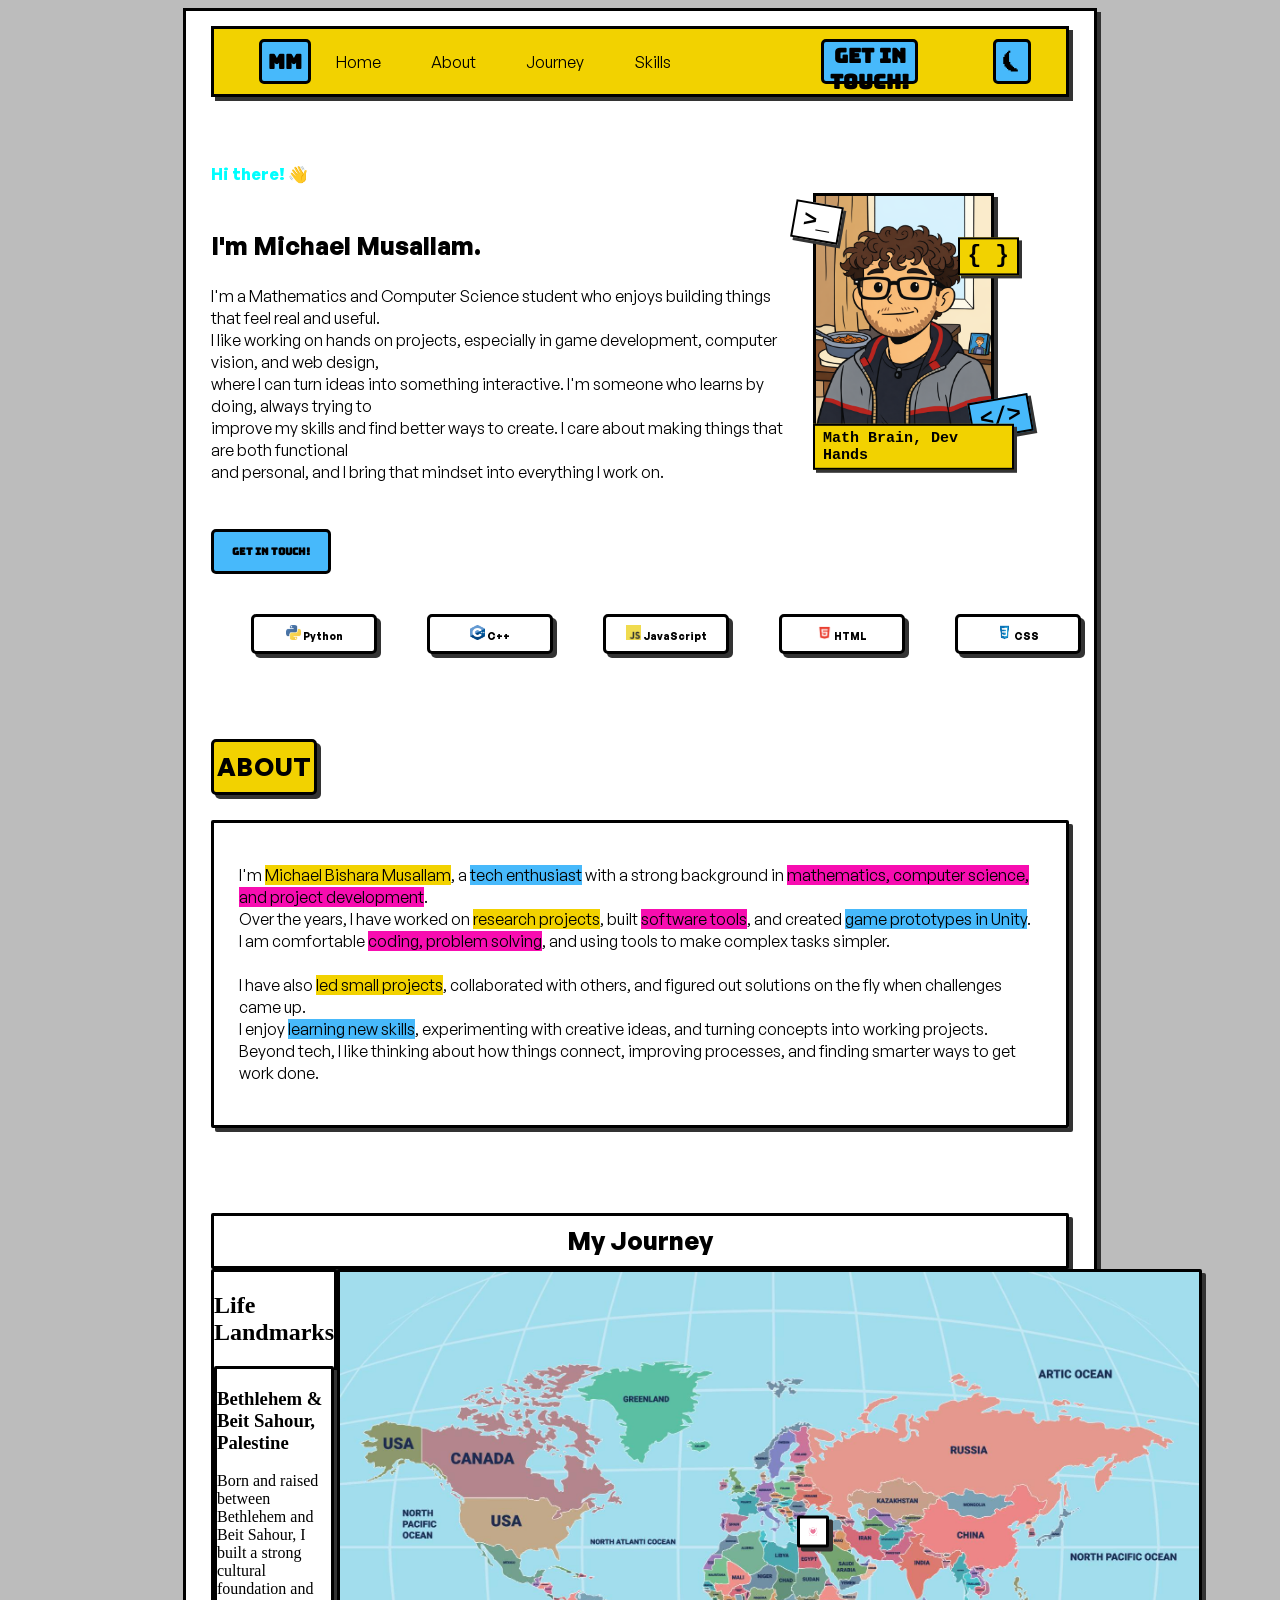
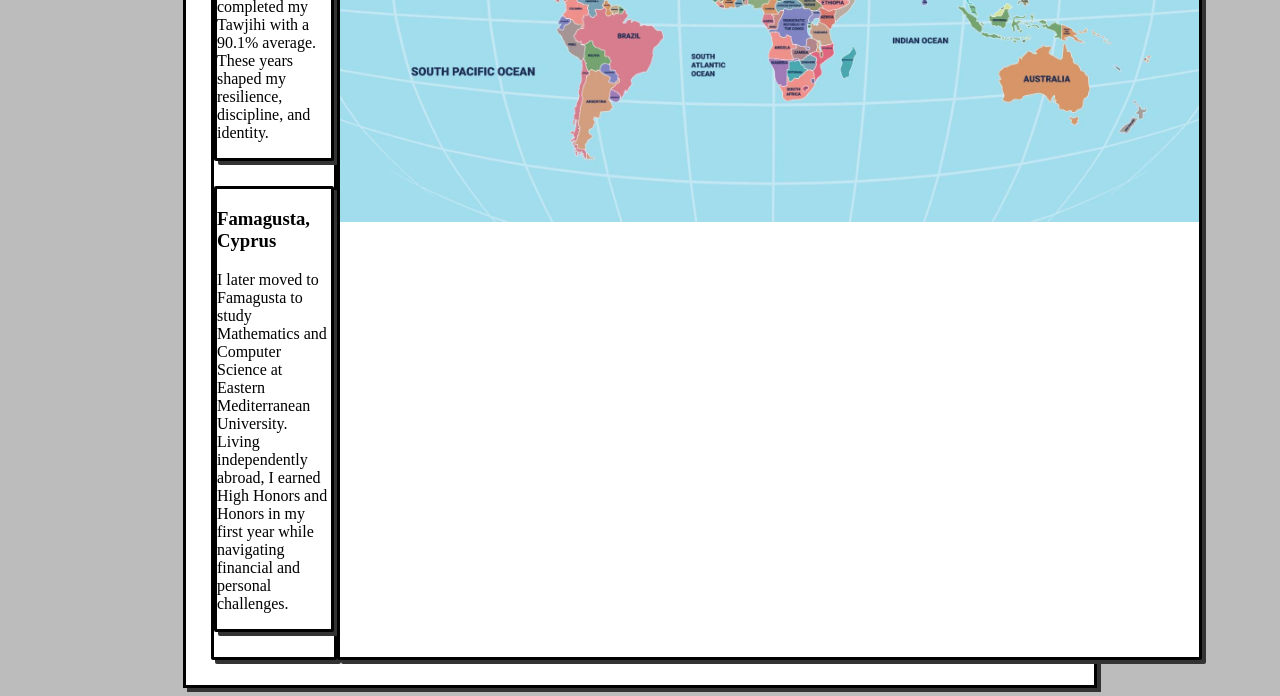
==== index.html @ 797f7088 "Add homepage (index.html) with nav bar, intro bio, profile image with floating code icons, language/" ====
<!DOCTYPE html>
<html lang="en">
<link rel="preconnect" href="https://fonts.googleapis.com">
<link rel="preconnect" href="https://fonts.gstatic.com" crossorigin>
<link href="https://fonts.googleapis.com/css2?family=Bungee&display=swap" rel="stylesheet">
<link rel="preconnect" href="https://fonts.googleapis.com">
<link rel="preconnect" href="https://fonts.gstatic.com" crossorigin>
<link href="https://fonts.googleapis.com/css2?family=Bungee&family=Inconsolata:wght@200..900&display=swap"
    rel="stylesheet">

<head>
    <meta charset="UTF-8">
    <meta name="viewport" content="width=device-width, initial-scale=1.0">
    <title>Home</title>
    <link rel="stylesheet" href="css/style.css">
</head>

<body>
    <div class="main_border">
        <div class="nav">
            <button class="nav_in namefont" style="font-size: 20px;">
                <strong>MM</strong>
            </button>

            <div class="nav-right">
                <div class="nav_in2">
                    <a>Home</a>
                    <a>About</a>
                    <a>Journey</a>
                    <a>Skills</a>
                </div>

                <button class="nav_in namefont" style="font-size: 20px;">
                    <strong>Get in touch!</strong>
                </button>

                <button class="nav_in namefont" style="font-size: 20px;">
                    <strong>⏾</strong>
                </button>
            </div>
        </div>
        <div class="mainpage sum sumfont">

            <p><strong style="color : aqua  "> Hi there! </strong>👋
                <br><br><br><strong style="font-size: 25px">
                    I'm Michael Musallam.</strong><br><br>
                I'm a Mathematics and Computer Science student who enjoys building things that feel real and
                useful.<br>
                I like working on hands on projects, especially in game development, computer vision, and web
                design,<br>
                where I can turn ideas into something interactive. I'm someone who learns by doing, always trying
                to<br>
                improve my skills and find better ways to create. I care about making things that are both
                functional<br>
                and personal, and I bring that mindset into everything I work on.
            </p>
            <div class="profile-wrapper">
                <img class="image" src="assets/images/me.png"></img>
                <div class="code-icon icon1">&gt;_</div>
                <div class="code-icon icon2">&lt;/&gt;</div>
                <div class="code-icon icon3">{ }</div>
                <div class="code-icon icon4">Math Brain, Dev Hands</div>
            </div>
        </div>
        <button class="nav_in namefont" style="font-size: 10px; width: 120px;">
            <strong>Get in touch!</strong>
        </button>
        <div class="languages">
            <div class="languagebutton sumfont">
                <img src="assets/images/python_logo.png" style="width: 15px; height: 15px;">
                <span>Python</span>
            </div>
            <div class="languagebutton sumfont">
                <img src="assets/images/cpp_logo.png" style="width: 15px; height: 15px;">
                <span>C++</span>
            </div>
            <div class="languagebutton sumfont">
                <img src="assets/images/js.png" style="width: 15px; height: 15px;">
                <span>JavaScript</span>
            </div>
            <div class="languagebutton sumfont">
                <img src="assets/images/html5.webp" style="width: 15px; height: 15px;">
                <span>HTML</span>
            </div>
            <div class="languagebutton sumfont">
                <img src="assets/images/css logo.png" style="width: 15px; height: 15px;">
                <span>CSS</span>
            </div>
        </div>
        <div class="aboutme languagebutton sumfont">ABOUT
        </div>
        <div class="aboutmeparagraph">
            <p>
                I'm <span style="background-color: #f2d200;">Michael Bishara Musallam</span>, a <span
                    style="background-color: #47b9fb;">tech enthusiast</span> with a strong background in <span
                    style="background-color: #f70db0;">mathematics, computer science, and project
                    development</span>.<br>
                Over the years, I have worked on <span style="background-color: #f2d200;">research projects</span>,
                built <span style="background-color: #f70db0;">software tools</span>, and created <span
                    style="background-color: #47b9fb;">game prototypes in Unity</span>.<br>
                I am comfortable <span style="background-color: #f70db0;">coding, problem solving</span>, and using
                tools to make complex tasks simpler.<br><br>
                I have also <span style="background-color: #f2d200;">led small projects</span>, collaborated with
                others, and figured out solutions on the fly when challenges came up.<br>
                I enjoy <span style="background-color: #47b9fb;">learning new skills</span>, experimenting with creative
                ideas, and turning concepts into working projects.<br>
                Beyond tech, I like thinking about how things connect, improving processes, and finding smarter ways to
                get work done.<br>
            </p>
        </div>
        <div class="journey sumfont">
            My Journey
        </div>
        <div class="contain">
            <div style="margin-left: 25px;">
                <h2>Life Landmarks</h2>

                <div>
                    <h3>Bethlehem &amp; Beit Sahour, Palestine</h3>
                    <p>
                        Born and raised between Bethlehem and Beit Sahour, I built a strong cultural foundation
                        and completed my Tawjihi with a 90.1% average. These years shaped my resilience, discipline,
                        and identity.
                    </p>
                </div>

                <div>
                    <h3>Famagusta, Cyprus</h3>
                    <p>
                        I later moved to Famagusta to study Mathematics and Computer Science at
                        Eastern Mediterranean University. Living independently abroad, I earned
                        High Honors and Honors in my first year while navigating financial and
                        personal challenges.
                    </p>
                </div>
            </div>
            <div style="margin-right: 25px;" class="profile-wrapper">
                <img src="assets/images/worldmap2.jpg" style="width: 650; height: 550px; ">
                <div class="code-icon2 icon5"><img src="assets/images/heart crosshair.png"
                        style="width: 150; height: 10px; ">
                </div>
            </div>

        </div>

    </div>


    <script src=" js/script.js">
    </script>
</body>

</html>
---- css/style.css ----
/* Start styling here */
body {
    background-color: #bcbcbc;
}

.main_border {
    border-style: solid;
    border-width: 3px;
    border-color: black;
    background-color: white;
    margin-left: 175px;
    margin-right: 175px;
    box-shadow: 4px 4px 0px 0px #333;

}

.nav {
    margin-left: 25px;
    margin-right: 25px;
    margin-top: 15px;
    border-style: solid;
    border-width: 3px;
    border-color: black;
    background-color: rgb(246, 216, 18);
    box-shadow: 4px 4px 0px 0px #333;
    display: flex;
    align-items: center;
    padding: 20px;
    background: #f2d200;
    height: 25px;
}

.nav_in {
    margin-left: 25px;
    margin-right: 25px;
    margin-top: 15px;
    margin-bottom: 15px;
    border-style: solid;
    border-radius: 5px;
    border-width: 3px;
    border-color: black;
    background-color: #47b9fb;
    height: 45px;
}


.left {
    text-align: right;
}

.right {
    margin-left: auto;
    display: flex;
    align-items: center;
    gap: 40px;
}

.center {
    float: center;
}

.namefont {
    font-family: "Bungee", sans-serif;
    font-weight: 400;
    font-style: normal;
}

@font-face {
    font-family: "sumfont";
    src: url("../fonts/GeneralSans-Variable.ttf") format("truetype");
}

.sumfont {
    font-family: "sumfont", sans-serif;
    font-weight: 400;
    font-style: normal;
}


.nav_in2,
a {
    font-family: "sumfont", sans-serif;
    font-style: normal;
    margin-right: 50px;
    margin-top: 15px;
    margin-bottom: 15px;
    display: inline-flex;
}

.nav-right {
    margin-left: auto;
    /* MAGIC LINE */
    display: flex;
    align-items: center;
    gap: 25px;
}

.mainpage {
    margin-left: 25px;
    margin-right: 25px;
    margin-top: 50px;
    margin-bottom: 15px;
}

.sum {
    display: flex;
    align-items: center;
    gap: 25px;
}

.image {
    box-shadow: 4px 4px 0px 0px #333;
    width: 175px;
    height: 250px;
    border-style: solid;
    border-width: 3px;
    border-color: black;
    margin-left: auto;
    margin-right: 75px;

}

.profile-wrapper {
    position: relative;
    display: inline-block;
}

.code-icon {
    position: absolute;
    border: 2px solid black;
    box-shadow: 3px 3px 0 #333;
    padding: 4px 8px;
    font-family: monospace;
    font-weight: bold;
    font-size: 23px;
}

.icon1 {
    top: 10px;
    left: -20px;
    background: white;
    rotate: 10deg;
}

.icon2 {
    bottom: 18px;
    right: 38px;
    background: #47b9fb;
    rotate: -10deg;
}

.icon3 {
    top: 20%;
    right: 50px;
    background: #f2d200;
    transform: translateY(-20%);
    z-index: 1;
}

.icon4 {
    bottom: -25px;
    right: 55px;
    background: #f2d200;
    transform: translateY(-20%);
    z-index: 1;
    font-size: 15px;
}

.icon5 {
    right: 370px;
    top: 250px;
    background: #f2d200;
    transform: translateY(-20%);
    z-index: 1;
}

.languages {
    display: flex;
    gap: 50px;
    flex-wrap: wrap;

    margin-top: 25px;
    margin-bottom: 25px;
    margin-left: 65px;
}

.languagebutton {
    font-size: 10px;
    width: 120px;
    text-align: center;
    padding: 8px 0;
    background: white;
    border: 3px solid black;
    box-shadow: 4px 4px 0px #333;
    border-radius: 5px;
    font-weight: bold;

}

.aboutme {
    background: #f2d200;
    margin-left: 25px;
    margin-top: 85px;
    margin-bottom: 25px;
    width: 100px;
    font-size: 25px;
    text-align: center;
    padding: 8px 0;
    border: 3px solid black;
    box-shadow: 4px 4px 0px #333;
    border-radius: 5px;
    font-weight: bold;
    font-style: normal;
}

.aboutmeparagraph {
    margin-left: 25px;
    margin-right: 25px;
    margin-top: 25px;
    margin-bottom: 25px;
    padding: 25px;
    font-family: "sumfont", sans-serif;
    font-style: normal;
    border: 3px solid black;
    box-shadow: 4px 4px 0px #333;
    border-radius: 2px;

}

.journey {
    background: #ffffff;
    margin-left: 25px;
    margin-right: 25px;
    margin-top: 85px;
    width: 100px;
    font-size: 25px;
    text-align: center;
    padding: 8px 0;
    border: 3px solid black;
    box-shadow: 4px 4px 0px #333;
    border-radius: 2px;
    font-weight: bold;
    font-style: normal;
    width: auto;
}

.contain {
    display: grid;
    grid-template-columns: 1fr 1fr;
}

.contain div {
    background-color: #ffffff;
    border: 3px solid black;
    box-shadow: 4px 4px 0px #333;
    border-radius: 2px;
    margin-bottom: 25px;
}

.code-icon2 {
    position: absolute;
    padding: 4px 8px;
}
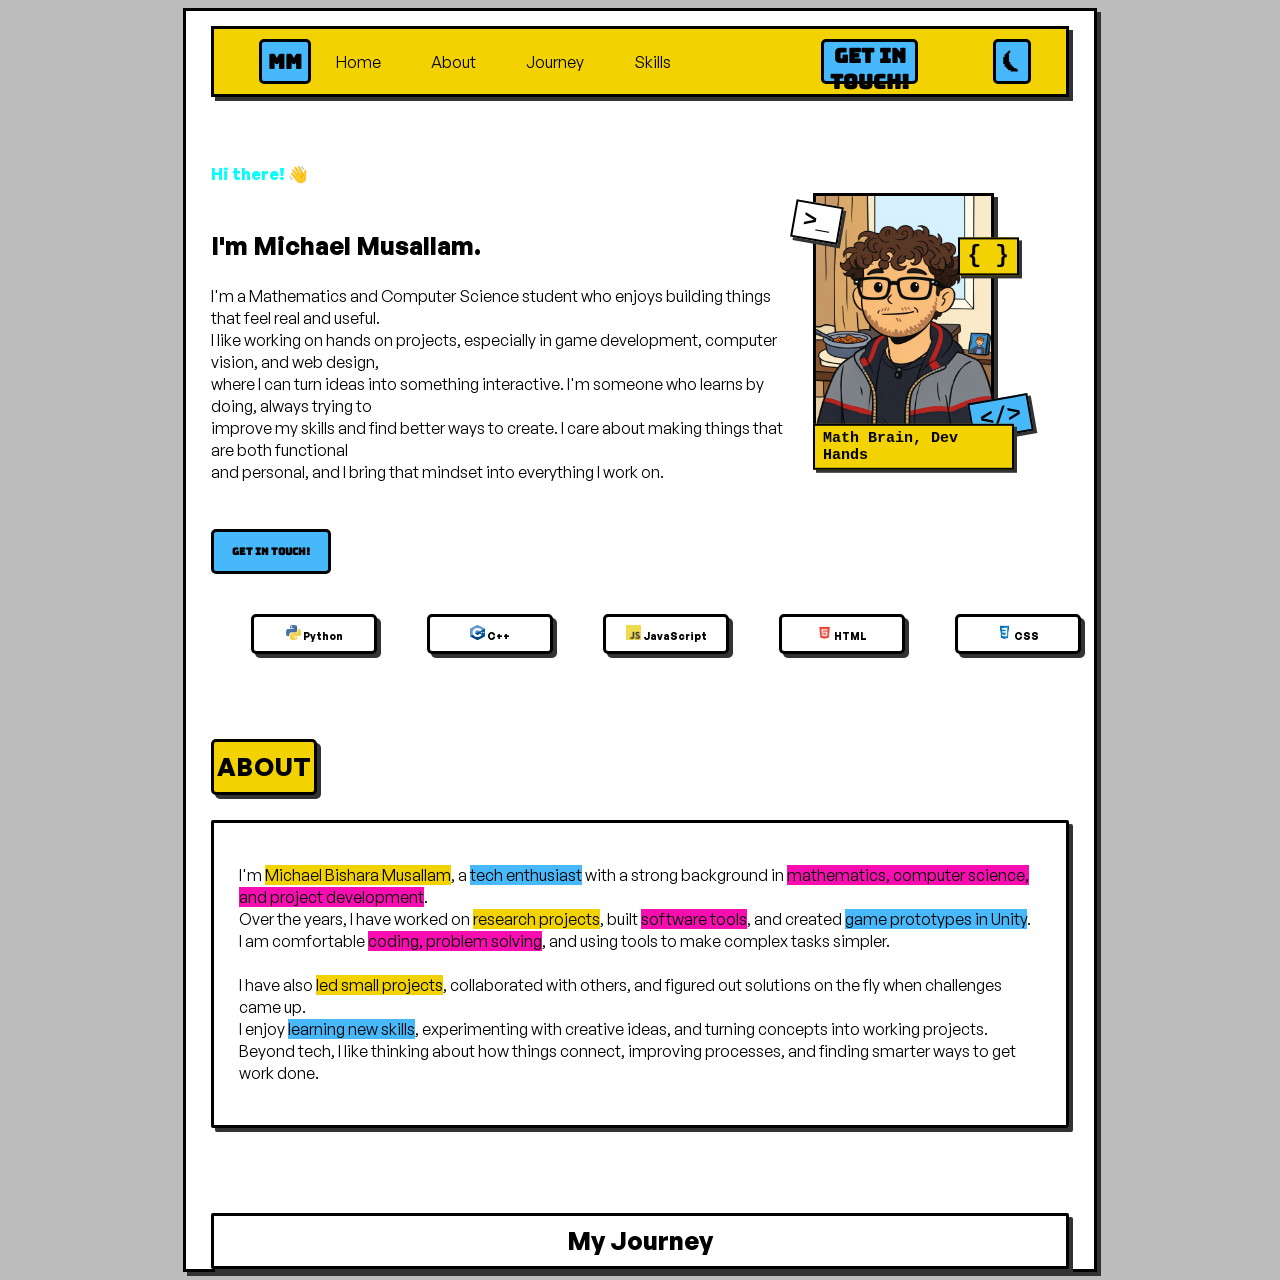
==== commit 69045a65: "Add project documentation, asset library, comprehensive styling, and font setup - Add README.md with" ====
--- a/index.html
+++ b/index.html
@@ -1,153 +1,98 @@
 <!DOCTYPE html>
 <html lang="en">
-<link rel="preconnect" href="https://fonts.googleapis.com">
-<link rel="preconnect" href="https://fonts.gstatic.com" crossorigin>
-<link href="https://fonts.googleapis.com/css2?family=Bungee&display=swap" rel="stylesheet">
-<link rel="preconnect" href="https://fonts.googleapis.com">
-<link rel="preconnect" href="https://fonts.gstatic.com" crossorigin>
-<link href="https://fonts.googleapis.com/css2?family=Bungee&family=Inconsolata:wght@200..900&display=swap"
-    rel="stylesheet">
+    <head>
+        <meta charset="UTF-8">
+        <meta name="viewport" content="width=device-width, initial-scale=1.0">
+        <title>Home</title>
+        <link rel="preconnect" href="https://fonts.googleapis.com">
+        <link rel="preconnect" href="https://fonts.gstatic.com" crossorigin>
+        <link href="https://fonts.googleapis.com/css2?family=Bungee&display=swap" rel="stylesheet">
+        <link rel="preconnect" href="https://fonts.googleapis.com">
+        <link rel="preconnect" href="https://fonts.gstatic.com" crossorigin>
+        <link href="https://fonts.googleapis.com/css2?family=Bungee&family=Inconsolata:wght@200..900&display=swap" rel="stylesheet">
+        <link rel="stylesheet" href="css/style.css">
+    </head>
 
-<head>
-    <meta charset="UTF-8">
-    <meta name="viewport" content="width=device-width, initial-scale=1.0">
-    <title>Home</title>
-    <link rel="stylesheet" href="css/style.css">
-</head>
-
-<body>
-    <div class="main_border">
-        <div class="nav">
-            <button class="nav_in namefont" style="font-size: 20px;">
-                <strong>MM</strong>
-            </button>
-
-            <div class="nav-right">
-                <div class="nav_in2">
-                    <a>Home</a>
-                    <a>About</a>
-                    <a>Journey</a>
-                    <a>Skills</a>
-                </div>
-
+    <body>
+        <div class="main_border">
+            <div class="nav">
                 <button class="nav_in namefont" style="font-size: 20px;">
-                    <strong>Get in touch!</strong>
+                    <strong>MM</strong>
                 </button>
-
-                <button class="nav_in namefont" style="font-size: 20px;">
-                    <strong>⏾</strong>
-                </button>
-            </div>
-        </div>
-        <div class="mainpage sum sumfont">
-
-            <p><strong style="color : aqua  "> Hi there! </strong>👋
-                <br><br><br><strong style="font-size: 25px">
-                    I'm Michael Musallam.</strong><br><br>
-                I'm a Mathematics and Computer Science student who enjoys building things that feel real and
-                useful.<br>
-                I like working on hands on projects, especially in game development, computer vision, and web
-                design,<br>
-                where I can turn ideas into something interactive. I'm someone who learns by doing, always trying
-                to<br>
-                improve my skills and find better ways to create. I care about making things that are both
-                functional<br>
-                and personal, and I bring that mindset into everything I work on.
-            </p>
-            <div class="profile-wrapper">
-                <img class="image" src="assets/images/me.png"></img>
-                <div class="code-icon icon1">&gt;_</div>
-                <div class="code-icon icon2">&lt;/&gt;</div>
-                <div class="code-icon icon3">{ }</div>
-                <div class="code-icon icon4">Math Brain, Dev Hands</div>
-            </div>
-        </div>
-        <button class="nav_in namefont" style="font-size: 10px; width: 120px;">
-            <strong>Get in touch!</strong>
-        </button>
-        <div class="languages">
-            <div class="languagebutton sumfont">
-                <img src="assets/images/python_logo.png" style="width: 15px; height: 15px;">
-                <span>Python</span>
-            </div>
-            <div class="languagebutton sumfont">
-                <img src="assets/images/cpp_logo.png" style="width: 15px; height: 15px;">
-                <span>C++</span>
-            </div>
-            <div class="languagebutton sumfont">
-                <img src="assets/images/js.png" style="width: 15px; height: 15px;">
-                <span>JavaScript</span>
-            </div>
-            <div class="languagebutton sumfont">
-                <img src="assets/images/html5.webp" style="width: 15px; height: 15px;">
-                <span>HTML</span>
-            </div>
-            <div class="languagebutton sumfont">
-                <img src="assets/images/css logo.png" style="width: 15px; height: 15px;">
-                <span>CSS</span>
-            </div>
-        </div>
-        <div class="aboutme languagebutton sumfont">ABOUT
-        </div>
-        <div class="aboutmeparagraph">
-            <p>
-                I'm <span style="background-color: #f2d200;">Michael Bishara Musallam</span>, a <span
-                    style="background-color: #47b9fb;">tech enthusiast</span> with a strong background in <span
-                    style="background-color: #f70db0;">mathematics, computer science, and project
-                    development</span>.<br>
-                Over the years, I have worked on <span style="background-color: #f2d200;">research projects</span>,
-                built <span style="background-color: #f70db0;">software tools</span>, and created <span
-                    style="background-color: #47b9fb;">game prototypes in Unity</span>.<br>
-                I am comfortable <span style="background-color: #f70db0;">coding, problem solving</span>, and using
-                tools to make complex tasks simpler.<br><br>
-                I have also <span style="background-color: #f2d200;">led small projects</span>, collaborated with
-                others, and figured out solutions on the fly when challenges came up.<br>
-                I enjoy <span style="background-color: #47b9fb;">learning new skills</span>, experimenting with creative
-                ideas, and turning concepts into working projects.<br>
-                Beyond tech, I like thinking about how things connect, improving processes, and finding smarter ways to
-                get work done.<br>
-            </p>
-        </div>
-        <div class="journey sumfont">
-            My Journey
-        </div>
-        <div class="contain">
-            <div style="margin-left: 25px;">
-                <h2>Life Landmarks</h2>
-
-                <div>
-                    <h3>Bethlehem &amp; Beit Sahour, Palestine</h3>
-                    <p>
-                        Born and raised between Bethlehem and Beit Sahour, I built a strong cultural foundation
-                        and completed my Tawjihi with a 90.1% average. These years shaped my resilience, discipline,
-                        and identity.
-                    </p>
-                </div>
-
-                <div>
-                    <h3>Famagusta, Cyprus</h3>
-                    <p>
-                        I later moved to Famagusta to study Mathematics and Computer Science at
-                        Eastern Mediterranean University. Living independently abroad, I earned
-                        High Honors and Honors in my first year while navigating financial and
-                        personal challenges.
-                    </p>
+                <div class="nav-right">
+                    <div class="nav_in2">
+                        <a>Home</a>
+                        <a>About</a>
+                        <a>Journey</a>
+                        <a>Skills</a>
+                    </div>
+                    <button class="nav_in namefont" style="font-size: 20px;">
+                        <strong>Get in touch!</strong>
+                    </button>
+                    <button class="nav_in namefont" style="font-size: 20px;">
+                        <strong>⏾</strong>
+                    </button>
                 </div>
             </div>
-            <div style="margin-right: 25px;" class="profile-wrapper">
-                <img src="assets/images/worldmap2.jpg" style="width: 650; height: 550px; ">
-                <div class="code-icon2 icon5"><img src="assets/images/heart crosshair.png"
-                        style="width: 150; height: 10px; ">
+            <div class="mainpage sum sumfont">
+                <p>
+                    <strong style="color : aqua  "> Hi there! </strong>👋
+                    <br><br><br>
+                    <strong style="font-size: 25px">I'm Michael Musallam.</strong>
+                    <br><br>
+                    I'm a Mathematics and Computer Science student who enjoys building things that feel real and useful.<br>
+                    I like working on hands on projects, especially in game development, computer vision, and web design,<br>
+                    where I can turn ideas into something interactive. I'm someone who learns by doing, always trying to<br>
+                    improve my skills and find better ways to create. I care about making things that are both functional<br>
+                    and personal, and I bring that mindset into everything I work on.
+                </p>
+                <div class="profile-wrapper">
+                    <img class="image" src="assets/images/me.png"></img>
+                    <div class="code-icon icon1">&gt;_</div>
+                    <div class="code-icon icon2">&lt;/&gt;</div>
+                    <div class="code-icon icon3">{ }</div>
+                    <div class="code-icon icon4">Math Brain, Dev Hands</div>
                 </div>
             </div>
-
+            <button class="nav_in namefont" style="font-size: 10px; width: 120px;">
+                <strong>Get in touch!</strong>
+            </button>
+            <div class="languages">
+                <div class="languagebutton sumfont">
+                    <img src="assets/images/python_logo.png" style="width: 15px; height: 15px;">
+                    <span>Python</span>
+                </div>
+                <div class="languagebutton sumfont">
+                    <img src="assets/images/cpp_logo.png" style="width: 15px; height: 15px;">
+                    <span>C++</span>
+                </div>
+                <div class="languagebutton sumfont">
+                    <img src="assets/images/js.png" style="width: 15px; height: 15px;">
+                    <span>JavaScript</span>
+                </div>
+                <div class="languagebutton sumfont">
+                    <img src="assets/images/html5.webp" style="width: 15px; height: 15px;">
+                    <span>HTML</span>
+                </div>
+                <div class="languagebutton sumfont">
+                    <img src="assets/images/css logo.png" style="width: 15px; height: 15px;">
+                    <span>CSS</span>
+                </div>
+            </div>
+            <div class="aboutme languagebutton sumfont">ABOUT</div>
+            <div class="aboutmeparagraph">
+                <p>
+                    I'm <span style="background-color: #f2d200;">Michael Bishara Musallam</span>, a <span style="background-color: #47b9fb;">tech enthusiast</span> with a strong background in <span style="background-color: #f70db0;">mathematics, computer science, and project development</span>.<br>
+                    Over the years, I have worked on <span style="background-color: #f2d200;">research projects</span>, built <span style="background-color: #f70db0;">software tools</span>, and created <span style="background-color: #47b9fb;">game prototypes in Unity</span>.<br>
+                    I am comfortable <span style="background-color: #f70db0;">coding, problem solving</span>, and using tools to make complex tasks simpler.<br><br>
+                    I have also <span style="background-color: #f2d200;">led small projects</span>, collaborated with others, and figured out solutions on the fly when challenges came up.<br>
+                    I enjoy <span style="background-color: #47b9fb;">learning new skills</span>, experimenting with creative ideas, and turning concepts into working projects.<br>
+                    Beyond tech, I like thinking about how things connect, improving processes, and finding smarter ways to get work done.<br>
+                </p>
+            </div>
+            <div class="journey sumfont">My Journey</div>
         </div>
-
     </div>
-
-
-    <script src=" js/script.js">
-    </script>
-</body>
-
+    <script src="js/script.js"></script>
+    </body>
 </html>
--- a/css/style.css
+++ b/css/style.css
@@ -260,4 +260,167 @@
 .code-icon2 {
     position: absolute;
     padding: 4px 8px;
+}
+
+::-webkit-scrollbar {
+    width: 10px;
+    height: 10px;
+}
+
+::-webkit-scrollbar-track {
+    background: #2d2733;
+}
+
+::-webkit-scrollbar-thumb {
+    background: #555;
+    border-radius: 5px;
+}
+
+::-webkit-scrollbar-thumb:hover {
+    background: #707070;
+}
+
+.world-map {
+    position: absolute;
+    top: 0;
+    left: 0;
+    width: max-content;
+    height: max-content;
+    min-height: 30em;
+    background-color: #f0d7ed;
+    display: flex;
+    justify-content: center;
+    align-items: center;
+}
+
+svg {
+    width: 100vw;
+    height: 100vh;
+}
+
+path {
+    fill: #443d4b;
+    stroke: #dcbfff;
+    transition: 100ms;
+}
+
+path:hover {
+    fill: #dcbfff;
+    stroke: #443d4b;
+}
+
+.side-panel {
+    position: fixed;
+    background-color: #1d1a20;
+    padding: 2em;
+    top: 0;
+    left: -30em;
+    width: 100%;
+    max-width: 30em;
+    height: 100vh;
+    transition: 600ms cubic-bezier(0.77, 0, 0.18, 1);
+    overflow: scroll;
+    z-index: 1;
+}
+
+.side-panel .contrainer {
+    padding-block: 2em;
+    transition: 200ms ease-out;
+}
+
+.side-panel-open {
+    left: 0;
+}
+
+.hide {
+    opacity: 0;
+}
+
+.close-btn {
+    position: absolute;
+    top: 0;
+    right: 0;
+    width: 5em;
+    height: 5em;
+    border: non;
+    background-color: #443d4b;
+    color: #fff;
+    transition: 100ms;
+    cursor: pointer;
+}
+
+.loading {
+    position: absolute;
+    top: 50%;
+    left: 50%;
+    transform: translate(-50%, -50%);
+    pointer-events: none;
+    user-select: none;
+    transition: 200ms;
+}
+
+.close-btn i {
+    font-size: 2em;
+}
+
+.close-btn:hover {
+    background-color: #c99aff;
+}
+
+.country-flag {
+    width: 60%;
+    max-width: 20em;
+    margin-block: 1em;
+}
+
+.side-panel .container>ul>li {
+    margin-bottom: 2em;
+}
+
+.side-panel li {
+    margin-bottom: 1em;
+    font-size: 1.2em;
+}
+
+.side-panel ul ul {
+    margin-top: 1em;
+    font-size: 0.7em;
+    list-style: circle;
+    padding-left: 2em;
+}
+
+.side-panel strong {
+    color: #dcbfff
+}
+
+.zoom-controls {
+    position: fixed;
+    top: 1em;
+    right: 1em;
+}
+
+.zoom-controls button {
+    display: block;
+    width: 1.5em;
+    height: 1.5em;
+    font-size: 2em;
+    background-color: #443d4b;
+    color: #fff;
+    border: 1px #dcbfff solid;
+    cursor: pointer;
+}
+
+.zoom-controls button:hover {
+    background-color: #2e2a33;
+}
+
+button:disabled {
+    background-color: #1d1a20;
+    border: 1px #443d4b solid;
+    cursor: default;
+    color: #333;
+}
+
+.zoom-out {
+    margin-bottom: 10px;
 }
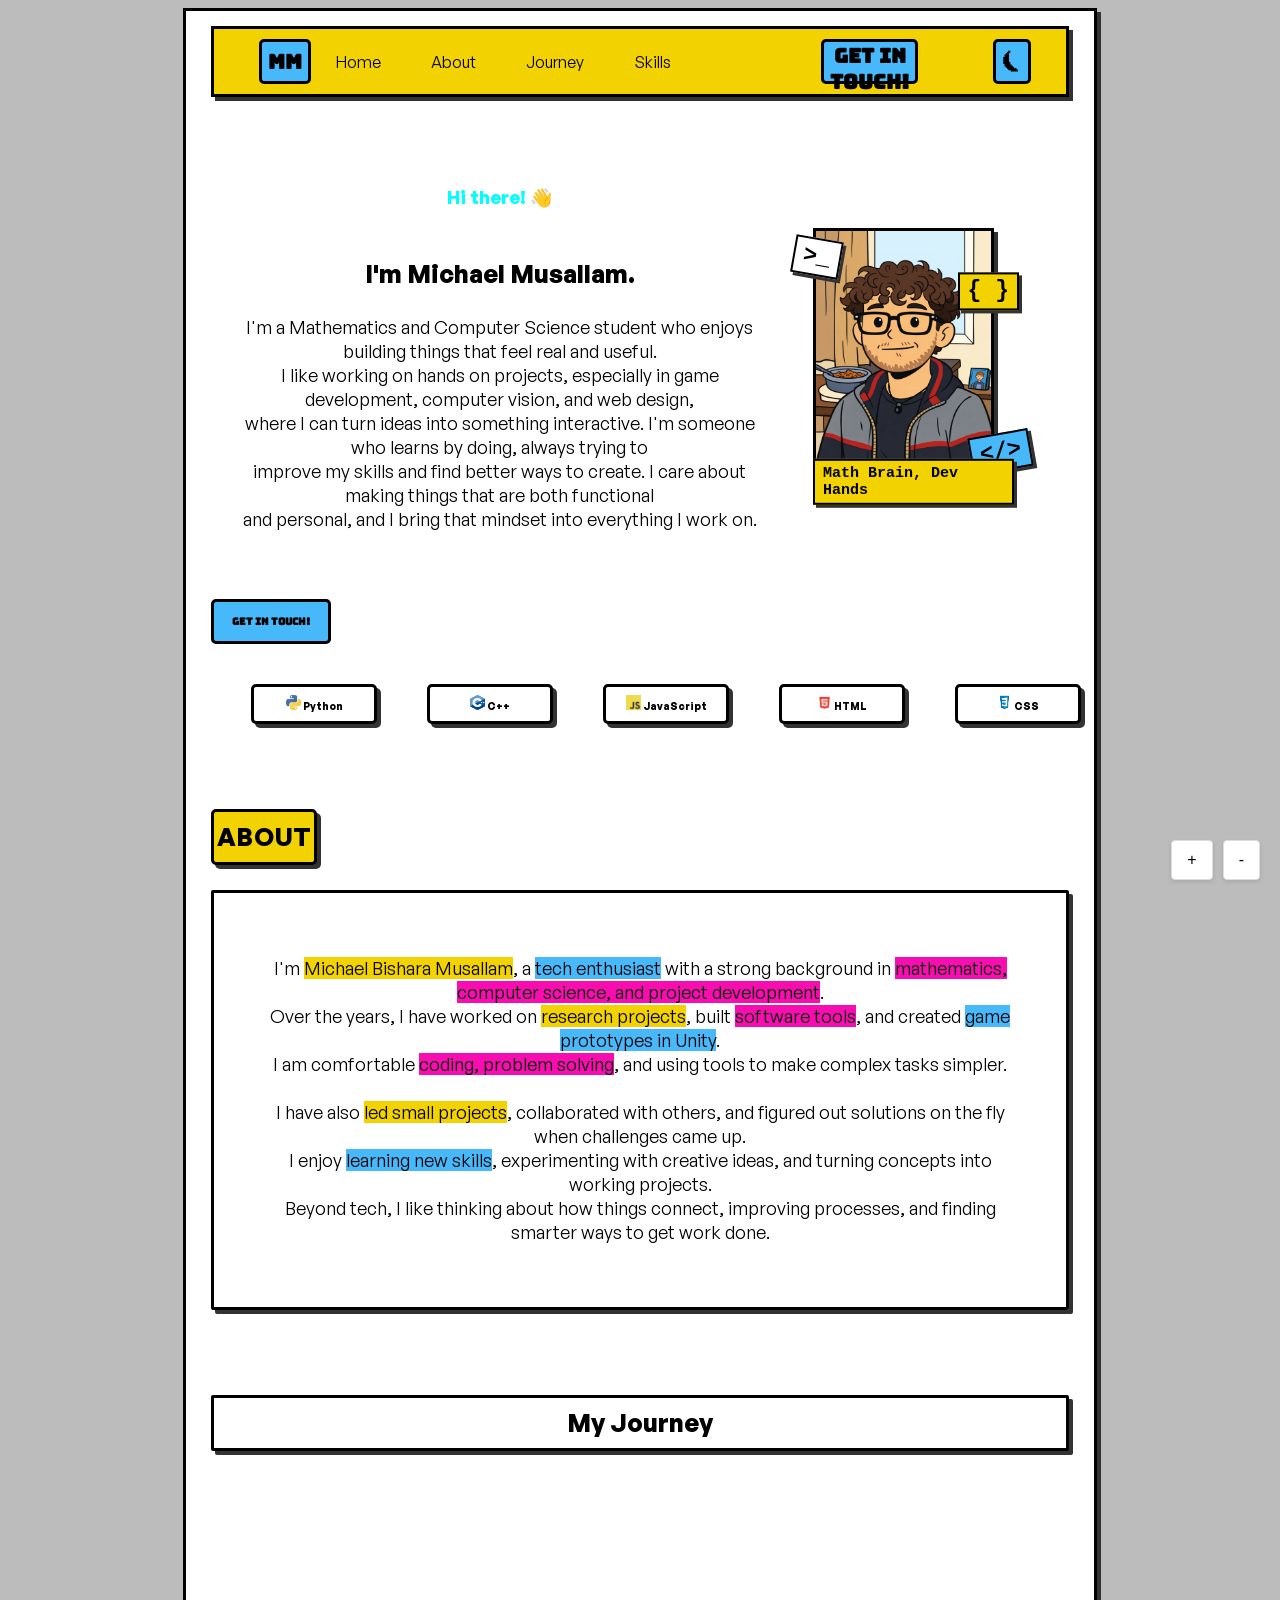
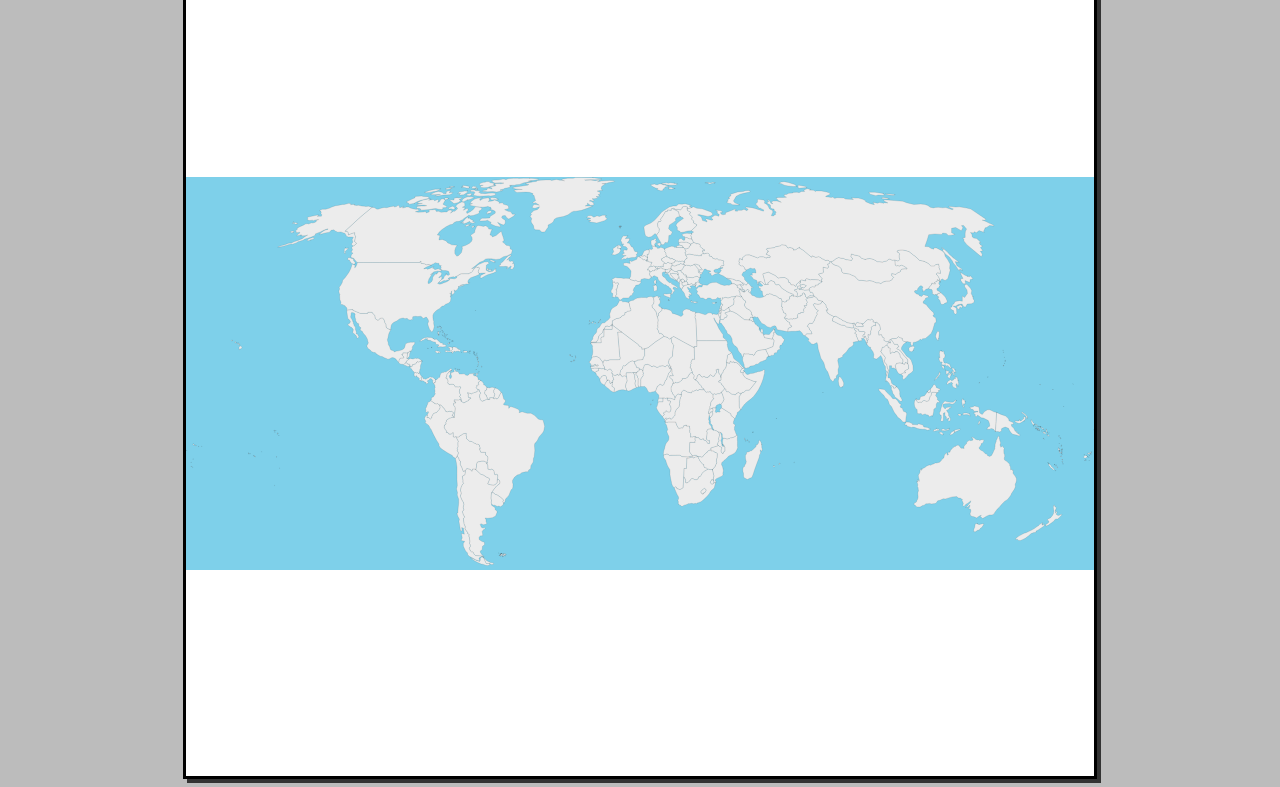
==== commit 4b7ee0aa: "Add interactive world journey map with zoom, pan, and REST Countries API integration - Embed SVG wor" ====
--- a/index.html
+++ b/index.html
@@ -90,7 +90,984 @@
                     Beyond tech, I like thinking about how things connect, improving processes, and finding smarter ways to get work done.<br>
                 </p>
             </div>
-            <div class="journey sumfont">My Journey</div>
+            <div>
+                <h3 class="journey sumfont">My Journey</h3>
+            </div>
+                <div class="container">
+        <div class="map-container">
+            <div class = 'my-journey'>
+                
+            </div>
+            <div class = 'svg-wrapper'>
+                <svg class = 'mapsvg'
+            baseprofile="tiny" fill="#ececec" height="857" stroke="black" stroke-linecap="round" stroke-linejoin="round" stroke-width=".2" version="1.2" viewbox="0 0 2000 857" width="2000" xmlns="http://www.w3.org/2000/svg">
+ <path d="M1383 261.6l1.5 1.8-2.9 0.8-2.4 1.1-5.9 0.8-5.3 1.3-2.4 2.8 1.9 2.7 1.4 3.2-2 2.7 0.8 2.5-0.9 2.3-5.2-0.2 3.1 4.2-3.1 1.7-1.4 3.8 1.1 3.9-1.8 1.8-2.1-0.6-4 0.9-0.2 1.7-4.1 0-2.3 3.7 0.8 5.4-6.6 2.7-3.9-0.6-0.9 1.4-3.4-0.8-5.3 1-9.6-3.3 3.9-5.8-1.1-4.1-4.3-1.1-1.2-4.1-2.7-5.1 1.6-3.5-2.5-1 0.5-4.7 0.6-8 5.9 2.5 3.9-0.9 0.4-2.9 4-0.9 2.6-2-0.2-5.1 4.2-1.3 0.3-2.2 2.9 1.7 1.6 0.2 3 0 4.3 1.4 1.8 0.7 3.4-2 2.1 1.2 0.9-2.9 3.2 0.1 0.6-0.9-0.2-2.6 1.7-2.2 3.3 1.4-0.1 2 1.7 0.3 0.9 5.4 2.7 2.1 1.5-1.4 2.2-0.6 2.5-2.9 3.8 0.5 5.4 0z" id="AF" name="Afghanistan">
+ </path>
+ <path class="Angola" d="M 1121.2 572 1121.8 574 1121.1 577.1 1122 580.1 1121.1 582.5 1121.5 584.7 1109.8 584.6 1109 605.1 1112.6 610.3 1116.2 614.3 1105.8 616.9 1092.3 616 1088.5 613 1065.8 613.2 1065 613.7 1061.7 610.8 1058.1 610.6 1054.7 611.7 1052 612.9 1051.5 608.9 1052.4 603.2 1054.4 597.3 1054.7 594.6 1056.6 588.8 1058 586.2 1061.3 582 1063.2 579.1 1063.8 574.4 1063.5 570.7 1061.9 568.4 1060.4 564.5 1059.1 560.7 1059.4 559.3 1061.1 556.8 1059.5 550.6 1058.3 546.3 1055.5 542.2 1056.1 541 1058.4 540.1 1060.1 540.2 1062.1 539.5 1078.8 539.6 1080.1 544.3 1081.7 548.2 1083 550.3 1085.1 553.6 1088.9 553.1 1090.7 552.2 1093.8 553.1 1094.7 551.5 1096.2 547.8 1099.7 547.5 1100 546.4 1102.9 546.4 1102.4 548.7 1109.2 548.6 1109.3 552.7 1110.4 555.1 1109.5 559 1109.9 563 1111.7 565.4 1111.3 573 1112.7 572.4 1115.1 572.6 1118.6 571.6 1121.2 572 Z">
+ </path>
+ <path class="Angola" d="M 1055.3 539 1053.8 534.2 1056.1 531.4 1057.8 530.3 1059.9 532.5 1057.9 533.9 1056.9 535.5 1056.7 538.3 1055.3 539 Z">
+ </path>
+ <path d="M1088 228l0.4 1.2 1.4-0.6 1.2 1.7 1.3 0.7 0.6 2.3-0.5 2.2 1 2.7 2.3 1.5 0.1 1.7-1.7 0.9-0.1 2.1-2.2 3.1-0.9-0.4-0.2-1.4-3.1-2.2-0.7-3 0.1-4.4 0.5-1.9-0.9-1-0.5-2.1 1.9-3.1z" id="AL" name="Albania">
+ </path>
+ <path d="M1296.2 336.7l1.3 5.1-2.8 0 0 4.2 1.1 0.9-2.4 1.3 0.2 2.6-1.3 2.6 0 2.6-1 1.4-16.9-3.2-2.7-6.6-0.3-1.4 0.9-0.4 0.4 1.8 4.2-1 4.6 0.2 3.4 0.2 3.3-4.4 3.7-4.1 3-4 1.3 2.2z" id="AE" name="United Arab Emirates">
+ </path>
+ <path class="Argentina" d="M 669.1 851.7 666.1 851.5 661.1 851.5 655.1 837.9 658.2 840.7 662.5 845.3 670.3 849 677.6 850.5 676.8 853.5 672.4 853.8 669.1 851.7 Z">
+ </path>
+ <path class="Argentina" d="M 638.6 644.7 649.9 655.1 654.5 656.1 661.8 660.9 667.7 663.4 668.8 666.2 664.6 676 670.4 677.7 676.7 678.7 680.9 677.7 685.2 672.7 685.5 667.1 688.1 665.8 691.3 669.6 691.7 674.7 687.5 678.2 684.2 680.8 678.9 687.1 672.9 695.8 672.4 701 672 707.6 673.2 714 672.3 715.4 672.7 719.5 673 722.9 680.8 728.4 681 732.8 684.9 735.6 685.2 738.7 681.9 746.9 674.9 750.4 664.7 751.7 658.7 751 660.8 754.9 660.9 759.6 662.7 762.8 660.2 765.1 655.1 766 649.5 763.6 648 765.3 650.5 771.6 654.5 773.5 656.8 771.5 659.3 774.8 655.1 776.8 652.2 780.8 653.4 787.1 653.3 790.5 648.5 790.5 645.5 793.7 645.6 798.5 652.1 803.1 657.3 804.3 657.5 810 652.9 813.5 652.3 820.8 648.8 823.2 647.9 826.1 652.1 832.6 656.7 836.1 654.6 835.8 649.7 834.8 637.6 834 634.1 830.4 632.2 825.8 629.1 826.2 626.5 823.9 623.4 817.4 626.1 814.6 626.2 810.7 624.4 807.5 625.1 802.1 624 793.8 622.2 790.1 624 788.9 622.6 786.5 619.8 785.3 620.6 782.6 617.5 780.2 613.8 772.9 615.5 771.6 612.2 763.8 611.4 757.3 611.2 751.6 613.7 749.3 610.4 743 608.8 737.2 611.8 733 610.4 727.6 612 721.4 610.6 715.5 609 714.3 604.1 703.2 606.2 696.6 604.5 690.4 605.4 684.5 608 678.5 611.3 674.5 609.3 672 610.1 669.9 608.5 659.2 614.1 656.1 615.3 649.4 614.4 647.8 618.4 642 625.9 643.6 629.6 648.2 631.2 643 637.6 643.3 638.6 644.7 Z">
+ </path>
+ <path d="M1230.8 253l-1.8 0.2-2.8-3.7-0.2-1-2.3 0-1.9-1.7-1 0.1-2.4-1.8-4.2-1.6-0.1-3.1-1.3-2.2 7-1 1.4 1.6 2.2 1.1-0.7 1.6 3.2 2.2-1.1 2.1 2.6 1.7 2.5 1 0.9 4.5z" id="AM" name="Armenia">
+ </path>
+ <path class="Australia" d="M 1743 763.6 1746.7 765.8 1750 764.9 1754.9 763.7 1757.7 764.1 1753.2 771.7 1749.9 773.8 1745.9 779 1745.3 777.2 1738.7 781.6 1737.9 781.3 1734.9 781.1 1735.4 775.7 1737.4 771.5 1738 765.9 1740 763 1743 763.6 Z">
+ </path>
+ <path class="Australia" d="M 1793.5 590.2 1794.7 595.2 1798.7 592.8 1800.1 595.5 1802.4 598 1801.3 600.9 1801.5 606.4 1801.7 609.6 1803 610.4 1803.4 615.9 1802.2 619.2 1803 623.5 1808.4 626.9 1811.6 629.9 1814.8 632.7 1813.7 634.3 1816 638.3 1816.5 645.3 1819.1 643.9 1820.6 646.6 1822.2 645.7 1821.5 652.5 1824.4 656.4 1826.3 658.8 1829.1 664 1829.1 669.2 1828.1 672.9 1826.3 676.8 1827 682.3 1824.5 688 1822.4 691 1818.6 696.7 1817.1 700.4 1814 705 1809 710.8 1803.5 714 1799.1 718.9 1795.8 722.1 1791.4 727.6 1787.7 730.8 1783.8 735.6 1780.7 740 1779.9 742.1 1775.6 744.3 1769.5 744.5 1763.2 747.2 1759.4 749.6 1754.6 752.4 1751.9 749.5 1749.3 748.4 1751.9 745.1 1748.4 746.3 1741.2 750.9 1737.6 749.2 1735.2 748.2 1732.4 747.7 1728.3 745.9 1727 741.9 1728.5 737.1 1728.9 733.8 1727.5 731.2 1722.8 730.5 1726 727.3 1726.9 722.6 1722.2 727 1716.9 728.2 1721.4 724.7 1723.9 721 1727.4 717.8 1729 713.1 1722.2 718.5 1717.9 720.7 1713.6 725.8 1710.6 723.2 1712.3 719.8 1710.9 715.1 1709.1 712.7 1710.7 711.2 1705.4 707.3 1701.6 707.2 1697.6 704 1687.7 704.6 1679.8 706.9 1672.9 709.1 1667.9 708.7 1660.9 712 1655.6 713.4 1653.3 716.8 1650.3 719.4 1645.6 719.6 1642 720.1 1637.8 719 1633.6 719.7 1629.8 720 1625.3 723.4 1623.8 723.1 1620.4 724.9 1617 726.9 1613.2 726.7 1609.7 726.7 1605.6 722.6 1603.2 721.4 1604.7 717.7 1607.6 716.8 1609.1 715.4 1609.7 713.1 1612 708.6 1612.7 704.8 1612 698.3 1612.2 694.6 1613.6 691 1612.7 686.8 1613 684.9 1611.3 682.3 1612 677.3 1610.1 672.2 1610 669.5 1611.8 672.3 1611.3 666.3 1613.6 668.2 1614.7 670.7 1615.3 667.4 1613.7 662.3 1613.6 660.3 1612.8 658.4 1614.1 654.7 1615.6 653.1 1616.9 649.9 1617 646.1 1620.1 641.5 1619.7 646.4 1622.8 642 1627.7 639.8 1630.9 637.1 1635.6 634.7 1638.2 634.2 1639.6 635 1644.4 632.6 1647.9 631.9 1649 630.5 1650.5 629.9 1653.6 630.1 1659.8 628.2 1663.3 625.3 1665.3 621.9 1669.2 618.7 1669.9 616.1 1670.6 612.6 1675.5 607.1 1676.9 612.7 1679.5 611.4 1678 608.4 1680.3 605.3 1682.5 606.7 1684 601.8 1687.5 598.6 1689.3 596.1 1692.2 595 1692.6 593.2 1694.9 593.9 1695.3 592.3 1697.9 591.4 1700.7 590.5 1704.4 593.5 1707 597.3 1710.5 597.3 1714 597.9 1713.3 594.4 1716.8 589.3 1719.5 587.6 1718.9 586 1721.8 582.3 1725.5 580 1728.2 580.8 1733.1 579.6 1733.4 576.3 1729.5 574.2 1732.6 573.3 1736.2 574.9 1738.9 577.5 1743.4 579.1 1745.1 578.5 1748.4 580.5 1751.9 578.6 1753.9 579.2 1755.4 577.9 1757.6 581.1 1755.6 584.6 1753.1 587.2 1751.2 587.4 1751.5 589.9 1749.3 593.1 1746.8 596.3 1747 598.1 1750.8 601.7 1754.8 603.7 1757.3 605.9 1760.6 609.7 1762.2 609.7 1764.8 611.4 1765.3 613.4 1770.2 615.5 1774.3 613.3 1776.1 609.9 1777.8 607 1779.1 603.5 1781.7 598.4 1781.5 595.3 1782.2 593.4 1782.1 589.8 1783.5 584.9 1784.8 583.6 1784.2 581.5 1786 578.1 1787.5 574.6 1787.9 572.7 1790.2 570.3 1791.5 573.5 1791.4 577.5 1792.7 578.3 1792.6 581 1794.2 584.2 1794.1 587.9 1793.5 590.2 Z">
+ </path>
+ <path d="M1070.6 190.8l-0.3 0.8 0.7 2.1-0.2 2.6-2.8 0 1.1 1.4-1.3 4-0.9 1.1-4.4 0.1-2.4 1.5-4.2-0.5-7.3-1.7-1.3-2.1-4.9 1.1-0.5 1.2-3.1-0.9-2.6-0.2-2.3-1.2 0.7-1.5-0.2-1.1 1.4-0.3 2.7 1.7 0.6-1.7 4.4 0.3 3.5-1.1 2.4 0.2 1.7 1.3 0.4-1.1-1-4.1 1.7-0.8 1.6-2.9 3.8 2.1 2.6-2.6 1.7-0.5 4 1.9 2.3-0.3 2.4 1.2z" id="AT" name="Austria">
+ </path>
+ <path class="Azerbaijan" d="M 1229 253.2 1225.2 252.3 1222 249.4 1220.8 246.9 1221.8 246.8 1223.7 248.5 1226 248.5 1226.2 249.5 1229 253.2 Z">
+ </path>
+ <path class="Azerbaijan" d="M 1235.3 236.2 1237.8 233.6 1241.3 236.9 1244.9 241.5 1247.4 241.8 1249.3 243.5 1245.1 244 1245.2 249 1244.8 251.2 1243.1 252.7 1243.9 255.8 1242.6 256.2 1238.7 252.8 1239.9 249.7 1238 247.8 1236.1 248.3 1230.8 253 1229.9 248.5 1227.4 247.5 1224.8 245.8 1225.9 243.7 1222.7 241.5 1223.4 239.9 1221.2 238.8 1219.8 237.2 1220.9 236.1 1225.1 238 1228 238.3 1228.6 237.6 1225.3 234.1 1226.5 233.3 1228 233.5 1232.3 237.3 1234.7 237.8 1235.3 236.2 Z">
+ </path>
+ <path d="M1154.9 530.4l-0.6 0.1 0-0.3-2-6.1-0.01-0.06-0.09-1.04-1.4-2.9 3.5 0.5 1.7-3.7 3.1 0.4 0.3 2.5 1.2 1.5 0 2.1-1.4 1.3-2.3 3.4-2 2.3z" id="BI" name="Burundi">
+ </path>
+ <path d="M1016.5 177.1l-0.4 4.2-1.3 0.2-0.4 3.5-4.4-2.9-2.5 0.5-3.5-2.9-2.4-2.5-2.2-0.1-0.8-2.2 3.9-1.2 3.6 0.5 4.5-1.3 3.1 2.7 2.8 1.5z" id="BE" name="Belgium">
+ </path>
+ <path d="M1006.7 427l-0.2 2.1 1.3 3.8-1.1 2.6 0.6 1.7-2.8 4-1.7 2-1.1 4 0.2 4.1-0.3 10.3-4.7 0.8-1.4-4.4 0.3-14.8-1.2-1.3-0.2-3.2-2-2.2-1.7-1.9 0.7-3.4 2-0.7 1.1-2.8 2.8-0.6 1.2-1.9 1.9-1.9 2 0 4.3 3.7z" id="BJ" name="Benin">
+ </path>
+ <path d="M988.5 406l-0.5 3.1 0.8 2.9 3.1 4.2 0.2 3.1 6.5 1.5-0.1 4.4-1.2 1.9-2.8 0.6-1.1 2.8-2 0.7-4.9-0.1-2.6-0.5-1.8 1-2.5-0.5-9.8 0.3-0.2 3.7 0.8 4.8-3.9-1.6-2.6 0.2-2 1.6-2.5-1.3-1-2.2-2.5-1.4-0.4-3.7 1.6-2.7-0.2-2.2 4.5-5.3 0.9-4.4 1.5-1.6 2.7 0.9 2.4-1.3 0.8-1.7 4.3-2.8 1.1-2 5.3-2.7 3.1-0.9 1.4 1.2 3.6 0z" id="BF" name="Burkina Faso">
+ </path>
+ <path d="M1500.6 360.3l0.6 4.6-2.1-1 1.1 5.2-2.1-3.3-0.8-3.3-1.5-3.1-2.8-3.7-5.2-0.3 0.9 2.7-1.2 3.5-2.6-1.3-0.6 1.2-1.7-0.7-2.2-0.6-1.6-5.3-2.6-4.8 0.3-3.9-3.7-1.7 0.9-2.3 3-2.4-4.6-3.4 1.2-4.4 4.9 2.8 2.7 0.3 1.2 4.5 5.4 0.9 5.1-0.1 3.4 1.1-1.6 5.4-2.4 0.4-1.2 3.6 3.6 3.4 0.3-4.2 1.5 0 4.4 10.2z" id="BD" name="Bangladesh">
+ </path>
+ <path d="M1132.6 221.6l-2.3 2.6-1.3 4.5 2.1 3.6-4.6-0.8-5 2 0.3 3.2-4.6 0.6-3.9-2.3-4 1.8-3.8-0.2-0.8-4.2-2.8-2.1 0.7-0.8-0.6-0.8 0.6-2 1.8-2-2.8-2.7-0.7-2.4 1.1-1.4 1.8 2.6 1.9-0.4 4 0.9 7.6 0.4 2.3-1.6 5.9-1.5 4 2.3 3.1 0.7z" id="BG" name="Bulgaria">
+ </path>
+ <path d="M1083 214.3l1.9-0.1-1.1 2.8 2.7 2.5-0.5 2.9-1.1 0.3-0.9 0.6-1.6 1.5-0.4 3.5-4.8-2.4-2.1-2.7-2.1-1.4-2.5-2.4-1.3-1.9-2.7-3 0.8-2.6 2 1.5 1-1.4 2.3-0.1 4.5 1.1 3.5-0.1 2.4 1.4z" id="BA" name="Bosnia and Herzegovina">
+ </path>
+ <path d="M1141.6 162.7l-3.9-0.2-0.8 0.6 1.5 2 2 4-4.1 0.3-1.3 1.4 0.3 3.1-2.1-0.6-4.3 0.3-1.5-1.5-1.7 1.1-1.9-0.9-3.9-0.1-5.7-1.5-4.9-0.5-3.8 0.2-2.4 1.6-2.3 0.3-0.5-2.8-1.9-2.8 2.8-1.3-0.4-2.4-1.7-2.3-0.6-2.7 4.7 0 4.8-2.3 0.5-3.4 3.6-2-1-2.7 2.7-1 4.6-2.3 5.3 1.5 0.9 1.5 2.4-0.7 4.8 1.4 1.1 2.9-0.7 1.6 3.8 4 2.1 1.1 0 1.1 3.4 1.1 1.7 1.6-1.6 1.3z" id="BY" name="Belarus">
+ </path>
+ <path d="M487.8 399.8l-1.7 0 1.3-7.2 0.7-5.1 0.1-1 0.7-0.3 0.9 0.8 2.5-3.9 1.1-0.1-0.1 1 1 0-0.3 1.8-1.3 2.7 0.4 1-0.9 2.3 0.3 0.6-1 3.3-1.3 1.7-1.1 0.2-1.3 2.2z" id="BZ" name="Belize">
+ </path>
+ <path d="M662.5 631.4l-0.3-2-5.4-3.3-5.2-0.1-9.6 1.9-2.1 5.6 0.2 3.5-1.5 7.7-1-1.4-6.4-0.3-1.6 5.2-3.7-4.6-7.5-1.6-4 5.8-3.9 0.9-3.1-8.9-3.7-7.2 1.1-6.2-3.2-2.7-1.2-4.6-3.2-4.4 2.9-6.9-2.9-5.4 1.1-2.2-1.2-2.4 1.9-3.2-0.3-5.4 0-4.6 1.1-2.1-5.5-10.4 4.2 0.6 2.9-0.2 1.1-1.9 4.8-2.6 2.9-2.4 7.3-1.1-0.4 4.8 0.9 2.5-0.3 4.3 6.5 5.7 6.4 1.1 2.3 2.4 3.9 1.3 2.5 1.8 3.5 0 3.4 1.9 0.5 3.7 1.2 1.9 0.3 2.7-1.7 0.1 2.8 7.5 10.7 0.3-0.5 3.7 0.8 2.5 3.2 1.8 1.7 4-0.6 5.1-1.3 2.8 0.8 3.6-1.6 1.4z" id="BO" name="Bolivia">
+ </path>
+ <path d="M665.8 489.6l3.1 0.6 0.6-1.4-1-1.2 0.6-1.9 2.3 0.6 2.7-0.7 3.2 1.4 2.5 1.3 1.7-1.7 1.3 0.2 0.8 1.8 2.7-0.4 2.2-2.5 1.8-4.7 3.4-5.9 2-0.3 1.3 3.6 3 11.2 3.1 1.1 0.1 4.4-4.3 5.3 1.7 1.9 10.1 1 0.2 6.5 4.3-4.2 7.1 2.3 9.5 3.9 2.8 3.7-0.9 3.6 6.6-2 11 3.4 8.5-0.2 8.4 5.3 7.4 7.2 4.4 1.8 4.8 0.3 2.1 2 2 8.2 1.1 3.9-2.1 10.6-2.7 4.2-7.7 8.9-3.4 7.3-4 5.5-1.4 0.2-1.3 4.7 0.9 12-1.1 9.9-0.3 4.2-1.6 2.6-0.5 8.6-5.2 8.3-0.5 6.7-4.3 2.7-1.1 3.9-6 0-8.5 2.4-3.7 2.9-6 1.9-6.1 5.1-4.1 6.4-0.3 4.8 1.3 3.5-0.3 6.5-0.8 3.1-3.4 3.6-4.5 11.3-4 5-3.2 3.1-1.5 6.1-2.9 3.6-2.1-3.6 1.8-3.1-3.8-4.3-4.8-3.6-6.3-4.1-1.9 0.2-6.3-5-3.4 0.7 6-8.7 5.3-6.3 3.3-2.6 4.2-3.5-0.4-5.1-3.2-3.8-2.6 1.3 0.7-3.7 0.3-3.8-0.3-3.6-2.1-1.1-2 1-2.1-0.3-0.8-2.4-1.1-5.9-1.2-1.9-3.9-1.8-2.2 1.3-5.9-1.3-0.4-8.7-2-3.5 1.6-1.4-0.8-3.6 1.3-2.8 0.6-5.1-1.7-4-3.2-1.8-0.8-2.5 0.5-3.7-10.7-0.3-2.8-7.5 1.7-0.1-0.3-2.7-1.2-1.9-0.5-3.7-3.4-1.9-3.5 0-2.5-1.8-3.9-1.3-2.3-2.4-6.4-1.1-6.5-5.7 0.3-4.3-0.9-2.5 0.4-4.8-7.3 1.1-2.9 2.4-4.8 2.6-1.1 1.9-2.9 0.2-4.2-0.6-3.2 1.1-2.6-0.7-0.1-9.7-4.4 3.7-5-0.1-2.3-3.5-3.8-0.3 1-2.8-3.3-3.9-2.6-5.8 1.5-1.1-0.2-2.8 3.4-1.8-0.7-3.5 1.4-2.2 0.3-3 6.3-4.4 4.6-1.2 0.8-1 5.1 0.3 2.2-17.6 0.1-2.8-0.9-3.6-2.6-2.4 0.1-4.7 3.2-1 1.1 0.7 0.2-2.5-3.3-0.7 0-4 11 0.2 1.9-2.3 1.6 2.1 1 3.8 1.1-0.8 3.1 3.4 4.4-0.4 1.1-2 4.2-1.5 2.4-1.1 0.7-2.7 4.1-1.8-0.3-1.4-4.8-0.5-0.7-4.1 0.3-4.3-2.5-1.6 1.1-0.6 4.1 0.8 4.5 1.6 1.7-1.5 4.1-1 6.4-2.4 2.1-2.5-0.7-1.8 3-0.2 1.2 1.4-0.8 2.9 2 0.9 1.2 3-1.6 2.3-1 5.4 1.4 3.3 0.3 3 3.5 3 2.8 0.3 0.6-1.3 1.8-0.3 2.6-1.1 1.8-1.7 3.2 0.6 1.3-0.3z" id="BR" name="Brazil">
+ </path>
+ <path d="M1633.1 472.8l2.2-2.4 4.6-3.6-0.1 3.2-0.1 4.1-2.7-0.2-1.1 2.2-2.8-3.3z" id="BN" name="Brunei Darussalam">
+ </path>
+ <path d="M1488.8 323.5l2.6 2.1 0.5 3.9-4.5 0.2-4.7-0.4-3.2 1-5.5-2.5-0.4-1.2 2.6-4.8 2.6-1.6 4.3 1.4 2.9 0.2 2.8 1.7z" id="BT" name="Bhutan">
+ </path>
+ <path d="M1127.6 615.7l1.9 5.1 1.1 1.2 1.6 3.7 6.1 7 2.3 0.7-0.1 2.3 1.5 4.1 4.3 1 3.4 2.9-8.1 4.7-5.2 4.8-2 4.3-1.8 2.4-3 0.5-1.2 3.1-0.6 2-3.6 1.4-4.5-0.3-2.5-1.8-2.3-0.7-2.8 1.4-1.5 3.1-2.7 1.9-2.8 2.9-4 0.7-1.1-2.3 0.6-3.9-3-6.1-1.4-1 0.6-18.7 5.5-0.2 0.8-22.9 4.2-0.2 8.7-2.3 2 2.7 3.7-2.5 1.7 0 3.2-1.5 1 0.5z" id="BW" name="Botswana">
+ </path>
+ <path d="M1121.3 446.5l3.9 2.5 3.1 2.6 0.1 2.1 3.9 3.3 2.4 2.8 1.4 3.8 4.3 2.6 0.9 2-1.8 0.7-3.7-0.1-4.2-0.7-2.1 0.5-0.9 1.6-1.8 0.2-2.2-1.4-6.3 3.2-2.6-0.6-0.8 0.5-1.6 3.9-4.3-1.3-4.1-0.6-3.6-2.4-4.7-2.2-3 2.1-2.2 3.2-0.5 4.5-3.6-0.3-3.9-1.1-3.3 3.4-3 6-0.6-1.9-0.3-2.9-2.6-2.1-2.1-3.3-0.5-2.3-2.7-3.4 0.5-1.9-0.6-2.7 0.4-5 1.4-1.1 2.8-6.5 4.6-0.5 1-1.7 1 0.2 1.4 1.4 7.1-2.4 2.4-2.5 2.9-2.3-0.6-2.2 1.6-0.6 5.5 0.4 5.2-3 4-7 2.8-2.6 3.6-1.1 0.7 2.7 3.3 4 0 2.7-0.8 2.6 0.4 2 1.9 1.9 0.5 0.3z" id="CF" name="Central African Republic">
+ </path>
+ <path class="Canada" d="M 665.9 203.6 669.3 204.5 674 204.3 670.7 206.9 668.7 207.3 663.2 204.6 662.6 202.5 665.1 200.6 665.9 203.6 Z">
+ </path>
+ <path class="Canada" d="M 680.3 187.6 677.9 187.7 672.1 185.8 668.6 182.8 670.5 182.3 676.4 183.9 680.6 186.5 680.3 187.6 Z">
+ </path>
+ <path class="Canada" d="M 372.4 191.3 369.3 192.2 363 189.4 363 187.2 360.1 185 360.4 183.2 356.1 182.1 356.7 178.7 358.2 177.3 362.3 178.6 364.7 179.6 368.8 180.2 369 182.4 369.4 185.3 372.6 187.9 372.4 191.3 Z">
+ </path>
+ <path class="Canada" d="M 711.5 177.8 706.5 183.2 710.4 181.1 713.3 182.5 710.9 184.6 714.7 186.3 717.5 184.8 721.8 186.7 719 191.3 722.8 190.2 722.5 193.5 723 197.4 719.4 203 717 203.2 714.1 202 716.6 196.9 715.4 196.1 708.1 201.5 705.1 201.3 709.5 198.3 705.1 196.8 699.6 197.2 690 197 689.8 195.2 693.6 192.9 691.9 191.3 697.3 187.5 705.5 177.6 709.7 174.1 714.7 172 716.8 172.2 715.3 173.9 711.5 177.8 Z">
+ </path>
+ <path class="Canada" d="M 351.5 156.4 353 157.2 358 156.7 350.8 163.6 351.1 168.6 349.2 168.6 348.5 165.8 349 162.9 348.2 161 349.5 158.3 351.5 156.4 Z">
+ </path>
+ <path class="Canada" d="M 634.9 108.9 631.3 111.9 629.6 111.4 629.5 109.7 629.9 109.3 632.7 107.6 634.4 107.7 634.9 108.9 Z">
+ </path>
+ <path class="Canada" d="M 625.2 105.7 618 108.9 615 108.7 615 107.2 620 104.5 626 104.6 625.2 105.7 Z">
+ </path>
+ <path class="Canada" d="M 622.1 88.9 621.2 91.4 623.9 90.5 625.4 92 628.9 94 632.7 95.7 631.3 98.4 634.8 98 636.7 99.9 631.7 101.7 625.8 100.3 625 97.7 618.7 100.8 610.5 103.7 611.2 100.4 604.9 100.9 610.6 98.1 614.2 93.6 619.3 88.5 622.1 88.9 Z">
+ </path>
+ <path class="Canada" d="M 667 80.6 662.1 80.9 662.8 78.2 666.6 75.1 670.9 74.4 673.2 75.9 671.7 78.2 670.8 79 667 80.6 Z">
+ </path>
+ <path class="Canada" d="M 592.5 69.9 588.4 71.8 584.2 70.2 580.3 70.7 576.9 68.3 581.9 66.6 586.8 64.3 589.8 65.8 591.4 66.8 591.8 67.8 592.5 69.9 Z">
+ </path>
+ <path class="Canada" d="M 645.5 212.5 643.3 208.9 646.2 200.4 644.6 198.6 640.9 199.6 639.8 198 634.3 202.7 631.1 207.6 628.3 210.5 625.8 211.5 624.1 211.8 623 213.3 613.7 213.3 605.9 213.4 603.2 214.5 596.4 218.9 596.4 218.8 595.5 218.4 593.5 219.3 591.6 220.6 589.8 219.5 585.1 220.3 581.2 221.2 579.3 222 577 224.1 578.8 224.8 580.5 224.4 580.8 224.4 580.5 226.3 575.7 227 572.9 227.8 571.2 228.8 568.6 228.2 567 228.5 564.1 230.3 559.5 232.3 556.8 231.9 558.8 229.7 562.5 226.2 566.6 224.1 567.7 222.3 568.6 219.3 572.4 215.8 573.3 211.8 574.4 215.7 578.2 216.6 580.6 214.5 579.2 209.7 578.3 207.7 574.3 206.5 570.5 205.8 566.6 205.8 563.2 205 562.8 203.6 561.4 204.5 560.2 204.3 562.1 202.2 560.3 201.4 562.2 199 561 197.2 562.7 195.4 557.5 194.5 557.4 190.9 556.6 190.1 553.3 189.9 549.2 188.7 547.7 189.5 545.9 191 542.6 192 539.5 194.5 534.1 192.8 529.7 193.6 525.8 191.7 521.2 190.7 517.9 190.3 516.9 189.3 517.8 185.9 516.1 185.9 514.8 188.3 504.6 188.3 487.6 188.3 470.8 188.3 455.9 188.3 441.1 188.3 426.4 188.3 411.3 188.3 406.5 188.3 391.8 188.3 377.7 188.3 377 188.3 371.6 182.2 370 179.5 363 176.9 364.3 171.4 367.9 167.7 363.8 165 366.9 160.1 364.8 155.7 367.3 152.5 372.4 149.6 375.6 145.8 371 142 372.4 135.1 373.5 130.9 371.9 128.2 371.1 125.8 371.7 122.7 365.2 124.6 357.6 127.9 357.3 124.1 356.8 121.5 354 119.9 349.8 119.7 385.4 87 410 66.6 416 67.9 419.3 70.5 423 71 429.3 68.8 436.3 67.1 441.6 67.7 450.5 65.4 458.7 64.1 458.9 66.3 463.4 65 467.3 62.5 469.4 63.1 470.8 67.9 480.3 64.2 476.4 68.3 482.4 67.4 485.6 65.9 490.2 66.2 494.1 68.4 501.6 70.4 506.3 71.3 510.7 71 513.6 73.8 505.1 76.5 511.5 77.6 523.4 77 527.8 76 529.2 79.3 536.3 76.6 534.2 74.2 538.7 72.4 543.9 72.1 547.8 71.6 549.9 72.9 551.4 75.8 556.4 75.4 561.7 77.9 568.9 77 574.9 77.1 577.3 73.7 581.8 72.8 586.7 74.6 582.4 79.8 588.6 75.4 591.8 75.6 598.2 70.1 596.6 66.8 593.7 64.6 599.2 58.7 607.4 54.9 611.9 55.8 613.9 58.1 614.3 64.1 608.5 66.7 615.2 67.8 610.8 73.3 619.7 69.1 621.9 72.6 617.6 76.6 618.9 80.3 626.2 76.4 632.7 71.6 637.4 65.7 642.9 66.1 648.3 66.9 651.9 69.6 650.2 72.3 645.1 75.2 646 78.1 643.6 80.8 632.7 84.7 626.2 85.6 623 83.9 619.7 86.7 612.3 91.4 609.3 93.9 601.6 97.7 595.1 98.1 590 100.5 587.1 104.3 581.4 105 572.7 109.7 563.3 116.2 558.3 120.8 553.4 127.7 559.4 128.7 557.9 134.2 557.1 138.8 564.4 137.6 571.4 140.2 574.7 142.5 576.4 145.3 581.3 147 584.9 149.5 592.5 149.9 597.3 150.5 593.7 155.7 592 161.8 592.1 168.7 596.5 174.6 601.2 172.6 606.8 166.2 609.1 156.6 607.4 153.4 616.4 150.5 623.9 146.3 628.7 142.1 630.4 138.1 630 133 626.8 128.5 635.7 122.3 636.7 117 640.6 108 644.4 106.6 651.1 108.2 655.3 108.8 659.8 107.2 662.9 109.2 666.5 112.6 666.7 114.8 674.4 115.3 671.8 120.2 669.5 127.6 673.3 128.6 674.9 132.1 683.1 128.8 690.6 122.2 694.8 119.5 695.9 124.8 698.5 132.3 700.5 139.5 697.1 143.3 701.9 146.7 704.8 150.1 711.7 151.7 714.1 153.6 714.1 158.8 717.5 159.6 718.6 161.9 716.6 168.8 712.3 171.1 708.1 173.3 699.3 175.5 691.4 180.5 682.8 181.6 672.7 180.2 665.4 180.2 660.1 180.6 654.4 185.1 647 187.9 636.9 196.1 629 201.9 633.7 200.9 644.6 192.6 656.9 187.4 664.5 186.8 667.8 189.9 661.7 194.1 661.1 200.8 661.2 205.6 666.8 208.7 675.4 207.8 682.6 200.7 681.6 205.3 684.1 207.6 676.7 211.7 664.3 215.5 658.5 218 651.3 222.6 647.6 222.1 649.1 216.8 659.5 211.5 651.4 211.7 645.5 212.5 Z">
+ </path>
+ <path class="Canada" d="M 539 48.7 534.3 51.1 544.8 49.6 547.4 52.2 554.7 49.5 556.5 51.2 554.3 56.3 558.6 54.2 561.4 48.9 565.7 48.1 568.7 48.9 570.9 51 568.2 56.1 565.8 59.8 570 62.4 575 65 572.4 67.3 565.3 67.8 566.1 69.8 562.9 71.8 556.2 71 550.5 69.5 545.4 69.8 535.9 71.7 524.6 72.5 516.7 73 517 70.4 512.9 69 508.6 69.6 508 65.3 511.3 64.7 518.6 63.8 524.1 64.1 530.3 63.1 523.8 61.9 514.7 62.3 509 62.2 509 60.3 520.7 58.1 514.4 58.2 509 56.8 516.8 52.9 522 50.8 536.2 47.7 539 48.7 Z">
+ </path>
+ <path class="Canada" d="M 578.5 47.2 571.5 50.6 569.2 47 571.3 46.2 576.8 46 578.5 47.2 Z">
+ </path>
+ <path class="Canada" d="M 687.1 48.8 686.4 50.2 682.3 50.1 678.2 50 673.3 50.7 672.4 50.3 670.3 47.6 672 45.8 674.2 45.4 682.6 46 687.1 48.8 Z">
+ </path>
+ <path class="Canada" d="M 647.3 48.5 647.6 51.7 654.8 47.6 666.5 45.5 668.8 50.8 665.6 54.2 674.6 52.7 679.9 50.6 686.7 53.2 690.4 55.7 689.3 58 697.5 56.8 699.4 60.2 707.8 62.3 710 64.4 710.9 69.5 701.8 72 709.5 75.6 715.4 76.8 718.7 81.8 725.2 82.2 721.9 86.1 711 92.6 707 90.2 703.2 84.8 697.3 85.5 695 88.8 697.7 92 702.2 94.6 703.2 96.1 703.1 101.8 699.5 105.9 694.8 104.3 686.2 99.8 689.8 104.7 692.6 108.2 692.3 110.2 681.4 107.9 673.8 104.5 670 101.8 672.4 100.1 667.6 97.2 662.9 94.5 662 96.1 648.9 97 646.5 95.1 651.9 90.9 660 90.8 669.3 90.1 669.1 88.1 672.2 85.3 681 79.9 681.4 77.4 680.9 75.6 676.2 72.9 669.1 71.1 672.6 69.7 670.6 66.3 667.2 66 665.3 64.2 662 65.8 654.1 66.5 640.1 65.3 632.7 63.7 626.8 62.9 624.9 61 631.2 58.6 625.5 58.6 628.8 53.3 635.9 48.7 641.9 46.6 653.1 45.2 647.3 48.5 Z">
+ </path>
+ <path class="Canada" d="M 596.9 45 600.5 46.1 608.1 45.4 607.6 46.9 601.5 49.4 605.3 51.6 600.1 56.3 591.7 58.3 588.3 57.9 587.4 55.9 581.5 51.9 583.2 50.2 590.6 50.8 589.7 47.5 596.9 45 Z">
+ </path>
+ <path class="Canada" d="M 619.5 50.5 611.7 54.4 607.3 54.2 609.1 49.6 611.7 47.1 615.9 44.9 621.1 43.5 629 43.7 635.2 44.9 625.1 49.5 619.5 50.5 Z">
+ </path>
+ <path class="Canada" d="M 503.7 57.7 490.2 60.3 490.8 58 484.8 55.2 489.2 53 496.7 49.2 504.3 45.8 504.7 42.7 518.7 41.9 522.9 43 532.4 43.3 534.3 44.7 535.9 46.9 529.4 48.2 515.5 51.8 506.3 55.5 503.7 57.7 Z">
+ </path>
+ <path class="Canada" d="M 628.9 39.3 624.8 41.2 619.6 40.8 616.4 39.5 620.9 37.3 627.8 35.9 629.2 37.7 628.9 39.3 Z">
+ </path>
+ <path class="Canada" d="M 620.1 30.6 620.3 32.9 617.5 35.4 611.7 39.2 604.8 39.7 601.6 38.9 605 36 598.4 36.3 602.7 32.5 606.5 32.7 614.2 31 619.1 31.3 620.1 30.6 Z">
+ </path>
+ <path class="Canada" d="M 580.7 33.2 580 34.9 584.4 34.1 588 34.3 585.7 36.8 580.6 39.1 566.7 39.9 554.4 42.1 548.4 42.2 549.9 40.6 560.6 38.3 542.7 38.9 538.5 38 550.2 33.2 555.6 31.8 563.9 33.5 566.8 36.4 572.9 36.8 573.6 32.1 579.4 30.3 582.5 30.8 580.7 33.2 Z">
+ </path>
+ <path class="Canada" d="M 636.4 28.8 638.7 30.4 646.1 30.4 647.5 32 644.7 33.8 647.8 34.9 649 36.1 653.9 36.3 659 36.7 666.1 35.7 674.2 35.2 680 35.6 682.3 37.5 681.3 39.5 677.7 40.9 671 42 666.7 41.3 654.9 42.1 646.9 42.2 641.3 41.6 632.7 40 634.3 37.2 636.4 34.8 635 32.6 628 32 625.4 30.5 629.2 28.5 636.4 28.8 Z">
+ </path>
+ <path class="Canada" d="M 560.7 26.2 554.9 29.9 549.6 31.6 545.8 31.8 535.9 33.9 528.8 34.7 525.2 33.6 536.9 29.9 549.1 26.8 554.6 26.9 560.7 26.2 Z">
+ </path>
+ <path class="Canada" d="M 641.9 26.8 640.1 26.9 633.5 26.6 634.2 25.3 641.4 25.4 643 26.2 641.9 26.8 Z">
+ </path>
+ <path class="Canada" d="M 583.1 25.9 574.3 27.3 571 25.8 576.1 24.3 582.1 23.8 586.2 24.5 583.1 25.9 Z">
+ </path>
+ <path class="Canada" d="M 590.9 21.7 585.2 22.6 579.2 22.6 580.2 21.9 585.9 20.6 587.6 20.8 590.9 21.7 Z">
+ </path>
+ <path class="Canada" d="M 637.7 24.2 631.1 25.2 629.5 24.1 630.1 22.4 632.3 20.5 636.7 20.7 638.4 21 640.7 22.6 637.7 24.2 Z">
+ </path>
+ <path class="Canada" d="M 623.9 23 622.8 24.9 617.5 24.4 613.5 22.9 605.7 22.7 611 21.4 608.2 20.3 610.4 18.5 616.5 19.1 624 20.8 623.9 23 Z">
+ </path>
+ <path class="Canada" d="M 678 16.9 680.7 18.4 674.2 19.7 663.6 23.2 656.8 23.5 650 22.9 648.4 21 650.5 19.4 654.8 18.2 648.2 18.2 646.2 16.7 646.6 14.8 651.5 12.9 655.6 11.6 659.6 11.3 659.3 10.3 667.6 10.1 669.2 12.3 673.9 13.2 678.7 14.1 678 16.9 Z">
+ </path>
+ <path class="Canada" d="M 757.2 2.9 765.9 3.2 772.6 3.7 777.8 4.7 776.7 5.7 766.9 7.4 757.9 8.2 753.9 9.1 761.4 9.1 750.9 11.6 744.1 12.8 734.8 16.3 726.7 17 723.6 18 712.3 18.4 716.7 19 713.4 19.8 714.1 22.1 709.1 23.7 702.2 25 698.7 26.8 692.1 28.3 691.6 29.4 698.1 29.2 697 30.4 684.3 33.3 675.8 31.9 664.1 32.7 659.1 32.1 652.3 31.8 654.4 29.5 662.4 28.4 664.4 25 667 24.7 674.5 26.7 672.8 23.7 667.9 22.8 672.9 21 680.5 19.9 683.3 18.3 680.3 16.6 681.4 14.4 690.8 14.5 693 15 700.3 13.4 693 12.9 680.4 13.2 676 11.8 675.2 10.1 672.7 8.9 673.8 7.6 679.8 6.8 684 6.7 691.4 6.1 698.2 4.6 702.1 4.8 704.5 5.9 709.5 3.9 714.7 3.3 721.2 2.9 731.6 2.7 732.9 3.1 743.2 2.5 750.2 2.7 757.2 2.9 Z">
+ </path>
+ <path d="M1034.4 197.5l0.2 1.1-0.7 1.5 2.3 1.2 2.6 0.2-0.3 2.5-2.1 1.1-3.8-0.8-1 2.5-2.4 0.2-0.9-1-2.7 2.2-2.5 0.3-2.2-1.4-1.8-2.7-2.4 1 0-2.9 3.6-3.5-0.2-1.6 2.3 0.6 1.3-1.1 4.2 0 1-1.3 5.5 1.9z" id="CH" name="Switzerland">
+ </path>
+ <path class="China" d="M 1602.2 381.9 1597.9 385 1593 383 1592 377.5 1594.2 374.6 1600 372.8 1603.3 372.9 1604.9 375.4 1602.9 378.2 1602.2 381.9 Z">
+ </path>
+ <path class="China" d="M 1625.6 185.5 1634.6 190 1640.6 195.8 1648.2 195.8 1650.8 193.4 1657.7 191.5 1659 197.2 1658.7 199.5 1661.5 206.3 1662.1 212.5 1655.2 211.4 1652.3 213.6 1657 219 1660.9 226.5 1658.4 226.6 1660.3 229.9 1654.8 226.1 1654.8 229.7 1648.4 232.4 1651.2 235.8 1646.6 235.5 1643 233.5 1641.9 238.1 1638 241.5 1635.9 245.6 1629.6 247.4 1627.2 250.4 1622.4 252.2 1623.7 249.2 1621.4 246.7 1623.4 242.4 1618.9 239.1 1615.5 241.3 1611.9 245.8 1610.6 249.9 1605.6 250.2 1604.3 253.2 1609.1 257.5 1613.9 258.6 1615.3 261.4 1620.4 263.3 1624.2 258.7 1630.1 261.2 1633.6 261.4 1635.9 264.7 1629.2 266.5 1628.2 270 1624.4 273.2 1623.5 277.7 1630.6 281.2 1635.2 287.5 1640.7 293.4 1646.2 298.3 1647.8 303.1 1645 304.9 1647.4 308.3 1651.3 310.3 1652.1 315.5 1652.2 320.6 1649.4 321.2 1647.3 328.1 1645 336.6 1641.6 344.2 1635.2 350.1 1628.6 355.6 1622.5 356.3 1619.6 359.1 1617.3 357.1 1614.8 360.2 1607.6 363.5 1601.8 364.4 1601.1 371.2 1598 371.6 1595.8 366.9 1596.7 364.5 1588.9 362.4 1586.5 363.5 1580.6 361.8 1577.5 359.2 1577.8 355.5 1572.5 354.3 1569.4 351.9 1565.3 355.3 1560 356.1 1555.6 356 1552.9 357.6 1550.2 358.5 1552.2 365.9 1549.2 365.7 1548.4 364.2 1547.9 361.5 1544.1 363.4 1541.5 362.2 1537 359.8 1537.8 354.5 1534.1 353.2 1531.7 347.3 1526.1 348.4 1525.4 340.8 1529.6 335.4 1528.7 330.1 1527.4 325.2 1524.7 323.7 1522 319.9 1518.9 320.4 1512.8 319.4 1514 316.7 1510.4 312.7 1507.2 315.4 1502.3 313.9 1496.9 317.9 1493 322.7 1488.8 323.5 1486 321.8 1483.1 321.6 1478.8 320.2 1476.2 321.8 1473.6 326.6 1472.1 321.5 1469 322.9 1462.5 322.2 1456 320.8 1451 317.9 1446.5 316.7 1444 313.6 1440.7 312.7 1434.3 308.5 1429.5 306.5 1427.6 308 1419 303.5 1412.8 299.5 1409.6 292.4 1413.7 293.3 1413.1 290 1410.1 286.7 1409.3 281.5 1401.6 273.9 1392.1 271.4 1389.2 266.4 1384.5 263.4 1383 261.6 1381.2 258 1380.7 255.5 1377 254 1375.5 254.7 1372.4 248.7 1373.5 247.3 1372.3 245.8 1376.4 242.8 1379.6 241.5 1385.4 242.4 1386 238.3 1392.4 237.6 1393.4 235 1400.3 231.6 1400.5 230.2 1398.8 226.5 1401.7 224.9 1392.9 213.9 1402 211.4 1404 210 1403 198.7 1413.8 200.8 1415.4 197.9 1412.9 191.7 1416.7 191.1 1418.6 186.9 1420.3 186.4 1423.6 190.8 1429.3 194.1 1437.5 196.4 1443.3 201.5 1444.7 208.8 1447.7 211.6 1454.2 212.7 1461.4 213.5 1469.4 217.5 1472.8 218.2 1477.8 224 1482.5 227.8 1488.1 227.6 1499.4 229.1 1505.8 228.2 1511.4 229.1 1520.8 233 1527 233 1530.3 234.9 1534.7 231.5 1541.9 229.3 1549.5 229.1 1554.4 226.9 1556.4 223.5 1558.8 221.3 1556.9 219.2 1554 216.8 1554.5 212.7 1557.7 213.3 1563.6 214.6 1566.8 211.2 1573.2 208.8 1574.5 204.6 1577 202.8 1583.8 202 1588.2 202.7 1587.4 200.5 1580.2 196.1 1575 194.1 1572.5 196.4 1567 195.4 1564.7 196.2 1561.9 193.7 1561.6 187.4 1561 182.7 1568.4 185.1 1572.8 181.2 1570.9 178.4 1570.7 171.9 1572 169.9 1569.5 166.5 1565.8 165.1 1567.5 162 1572.6 160.9 1578.8 160.7 1587.4 162.6 1593.4 164.8 1601.1 171 1604.9 173.7 1609.4 177.5 1615.6 183.5 1625.6 185.5 Z">
+ </path>
+ <path d="M955.9 435.2l2.5 1.4 1 2.2 2.5 1.3 2-1.6 2.6-0.2 3.9 1.6 1.5 9.2-2.4 5.3-1.5 7.3 2.4 5.5-0.2 2.6-2.6 0-3.9-1.2-3.7 0-6.7 1.2-3.9 1.8-5.6 2.4-1.1-0.2 0.4-5.3 0.6-0.8-0.2-2.5-2.4-2.7-1.8-0.4-1.6-1.8 1.2-2.9-0.5-3.1 0.2-1.8 0.9 0 0.4-2.8-0.4-1.3 0.5-0.9 2.1-0.7-1.4-5.2-1.3-2.6 0.5-2.2 1.1-0.5 0.8-0.6 1.5 1 4.4 0 1-1.8 1 0.1 1.6-0.7 0.9 2.7 1.3-0.8 2.4-1z" id="CI" name="Côte d'Ivoire">
+ </path>
+ <path d="M1072.8 454.2l-2.8 6.5-1.4 1.1-0.4 5 0.6 2.7-0.5 1.9 2.7 3.4 0.5 2.3 2.1 3.3 2.6 2.1 0.3 2.9 0.6 1.9-0.4 3.4-4.5-1.5-4.6-1.7-7.1-0.2-0.7-0.4-3.4 0.8-3.4-0.8-2.7 0.4-9.3-0.1 0.9-5.1-2.3-4.3-2.6-1-1.1-2.9-1.5-0.9 0.1-1.8 1.4-4.6 2.7-6.2 1.6 0 3.4-3.8 2.1-0.1 3.2 2.7 3.9-2.2 0.5-2.7 1.3-2.6 0.8-3.2 3-2.6 1.1-4.5 1.2-1.5 0.8-3.3 1.4-4.1 4.7-5 0.3-2.1 0.6-1.2-2.3-2.5 0.2-2.1 1.5-0.3 2.3 4.1 0.5 4.2-0.2 4.3 3.2 5.8-3.2 0-1.6 0.4-2.6-0.6-1.2 3 3.4 3.8 2.5 1.1 0.8 2.6 1.8 4.4-0.8 1.8z" id="CM" name="Cameroon">
+ </path>
+ <path d="M1141.3 468.2l3.5 5.3 2.6 0.8 1.5-1.1 2.6 0.4 3.1-1.3 1.4 2.7 5.1 4.3-0.3 7.5 2.3 0.9-1.9 2.2-2.1 1.8-2.2 3.3-1.2 3-0.3 5.1-1.3 2.5-0.1 4.8-1.6 1.8-0.2 3.8-0.8 0.5-0.6 3.6 1.4 2.9 0.1 1-1.2 10.3 1.5 3.6-1 2.7 1.8 4.6 3.4 3.5 0.7 3.5 1.6 1.7-0.3 1.1-0.9-0.3-7.7 1.1-1.5 0.8-1.7 4.1 1.2 2.8-1.1 7.6-0.9 6.4 1.5 1.2 3.9 2.5 1.6-1.2 0.2 6.9-4.3 0-2.2-3.5-2-2.8-4.3-0.9-1.2-3.3-3.5 2-4.4-0.9-1.9-2.9-3.5-0.6-2.7 0.1-0.3-2-1.9-0.1-2.6-0.4-3.5 1-2.4-0.2-1.4 0.6 0.4-7.6-1.8-2.4-0.4-4 0.9-3.9-1.1-2.4-0.1-4.1-6.8 0.1 0.5-2.3-2.9 0-0.3 1.1-3.5 0.3-1.5 3.7-0.9 1.6-3.1-0.9-1.8 0.9-3.8 0.5-2.1-3.3-1.3-2.1-1.6-3.9-1.3-4.7-16.7-0.1-2 0.7-1.7-0.1-2.3 0.9-0.8-2 1.4-0.7 0.2-2.8 1-1.6 2-1.4 1.5 0.7 2-2.5 3.1 0.1 0.3 1.8 2.1 1.1 3.4-4 3.3-3.1 1.4-2.1-0.1-5.3 2.5-6.2 2.6-3.3 3.7-3.1 0.7-2 0.1-2.4 0.9-2.2-0.3-3.7 0.7-5.7 1.1-4 1.7-3.4 0.3-3.9 0.5-4.5 2.2-3.2 3-2.1 4.7 2.2 3.6 2.4 4.1 0.6 4.3 1.3 1.6-3.9 0.8-0.5 2.6 0.6 6.3-3.2 2.2 1.4 1.8-0.2 0.9-1.6 2.1-0.5 4.2 0.7 3.7 0.1 1.8-0.7z" id="CD" name="Democratic Republic of the Congo">
+ </path>
+ <path d="M1090.9 479.3l-0.3 3.9-1.7 3.4-1.1 4-0.7 5.7 0.3 3.7-0.9 2.2-0.1 2.4-0.7 2-3.7 3.1-2.6 3.3-2.5 6.2 0.1 5.3-1.4 2.1-3.3 3.1-3.4 4-2.1-1.1-0.3-1.8-3.1-0.1-2 2.5-1.5-0.7-2.1-2.2-1.7 1.1-2.3 2.8-4.6-6.8 4.3-3.6-2.1-4.2 2-1.6 3.8-0.8 0.4-2.9 3.1 3.1 5 0.3 1.7-3 0.7-4.3-0.6-5-2.7-3.8 2.5-7.5-1.4-1.2-4.2 0.5-1.6-3.3 0.4-2.8 7.1 0.2 4.6 1.7 4.5 1.5 0.4-3.4 3-6 3.3-3.4 3.9 1.1 3.6 0.3z" id="CG" name="Republic of Congo">
+ </path>
+ <path d="M584.4 426.2l-3.7 1.1-1.6 3.2-2.3 1.8-1.8 2.4-0.9 4.6-1.8 3.8 2.9 0.4 0.6 2.9 1.2 1.5 0.3 2.5-0.7 2.4 0.1 1.4 1.4 0.5 1.2 2.2 7.3-0.6 3.3 0.8 3.8 5.6 2.3-0.7 4.1 0.3 3.2-0.7 2 1.1-1.2 3.4-1.3 2.2-0.6 4.6 1.1 4.3 1.5 1.9 0.2 1.4-2.9 3.2 2 1.4 1.5 2.3 1.6 6.4-1.1 0.8-1-3.8-1.6-2.1-1.9 2.3-11-0.2 0 4 3.3 0.7-0.2 2.5-1.1-0.7-3.2 1-0.1 4.7 2.6 2.4 0.9 3.6-0.1 2.8-2.2 17.6-2.9-3.4-1.7-0.1 3.5-6.6-4.4-3-3.4 0.6-2.1-1.1-3.1 1.7-4.2-0.9-3.5-6.7-2.6-1.6-1.8-3.1-3.8-3-1.5 0.6-2.4-1.5-2.8-2.1-1.6 1-4.8-0.9-1.4-2.8-1.1 0.1-5.6-3.6-0.7-2 2.1-0.5-0.2-3.2 1.4-2.4 2.8-0.4 2.5-4 2.2-3.4-2-1.5 1.2-3.7-1.1-5.9 1.3-1.7-0.7-5.4-2.2-3.5 0.9-3.1 1.8 0.5 1.1-1.9-1.1-3.8 0.7-0.9 2.9 0.2 4.5-4.5 2.4-0.7 0.1-2.1 1.4-5.5 3.4-2.9 3.5-0.2 0.6-1.3 4.4 0.5 4.6-3.2 2.3-1.4 2.9-3.1 2 0.4 1.3 1.7-1.2 2.1z" id="CO" name="Colombia">
+ </path>
+ <path d="M514.6 431.6l1.2 3.5 2 2.6 2.5 2.7-2.2 0.6-0.1 2.6 1.1 0.9-0.9 0.8 0.2 1.1-0.6 1.3-0.3 1.3-3-1.4-1.1-1.4 0.7-1.1-0.1-1.4-1.5-1.5-2.2-1.3-1.8-0.8-0.3-1.9-1.4-1.1 0.2 1.8-1.2 1.6-1.2-1.8-1.7-0.7-0.7-1.2 0.1-2 0.9-2-1.5-0.9 1.4-1.3 0.9-0.8 3.6 1.7 1.3-0.8 1.8 0.5 0.8 1.3 1.7 0.5 1.4-1.4z" id="CR" name="Costa Rica">
+ </path>
+ <path d="M544.8 355.7l1.9 2.3 5.2-0.7 1.8 1.5 4.2 4 3.2 2.9 1.8-0.1 3.2 1.3-0.6 1.8 4 0.3 3.9 2.6-0.8 1.5-3.8 0.8-3.8 0.3-3.7-0.5-8.1 0.6 4.2-3.5-2.1-1.7-3.6-0.4-1.7-1.9-0.8-3.6-3.2 0.2-5-1.7-1.5-1.4-7.1-1-1.8-1.2 2.3-1.6-5.4-0.3-4.4 3.3-2.3 0.1-1 1.6-2.8 0.7-2.3-0.7 3.2-1.9 1.5-2.4 2.7-1.4 3-1.2 4.3-0.6 1.4-0.8 4.7 0.5 4.4 0.1 4.9 2.2z" id="CU" name="Cuba">
+ </path>
+ <path d="M1059.7 175.2l2.5 2 3.7 0.5-0.2 1.7 2.8 1.3 0.6-1.6 3.4 0.7 0.7 2 3.7 0.3 2.6 3.1-1.5 0-0.7 1.1-1.1 0.3-0.2 1.4-0.9 0.3-0.1 0.6-1.6 0.6-2.2-0.1-0.6 1.4-2.4-1.2-2.3 0.3-4-1.9-1.7 0.5-2.6 2.6-3.8-2.1-3-2.6-2.6-1.5-0.7-2.7-1-1.8 3.4-1.3 1.7-1.6 3.5-1.2 1.1-1.2 1.3 0.7 2.2-0.6z" id="CZ" name="Czech Republic">
+ </path>
+ <path d="M1053.9 158.9l1.4 3.1-1.2 1.7 1.9 2.1 1.5 3.3-0.2 2.2 2.4 3.9-2.2 0.6-1.3-0.7-1.1 1.2-3.5 1.2-1.7 1.6-3.4 1.3 1 1.8 0.7 2.7 2.6 1.5 3 2.6-1.6 2.9-1.7 0.8 1 4.1-0.4 1.1-1.7-1.3-2.4-0.2-3.5 1.1-4.4-0.3-0.6 1.7-2.7-1.7-1.4 0.3-5.5-1.9-1 1.3-4.2 0 0.4-4.5 2.4-4.2-7.2-1.2-2.4-1.6 0.2-2.7-1-1.4 0.4-4.2-1.1-6.5 2.9 0 1.2-2.3 0.9-5.6-0.9-2.1 0.8-1.3 4-0.3 1 1.3 3.1-3-1.3-2.3-0.4-3.4 3.7 0.8 2.9-0.9 0.3 2.3 4.9 1.4 0.1 2.2 4.7-1.2 2.6-1.6 5.6 2.4 2.4 1.9z" id="DE" name="Germany">
+ </path>
+ <path d="M1229.5 428.2l-1.9 3.5-1.3-1.2-1.3 0.5-3.2-0.1-0.2-2-0.5-1.8 1.8-3 1.9-2.8 2.4 0.6 1.7-1.6 1.4 2-0.1 2.6-3.1 1.6 2.4 1.7z" id="DJ" name="Djibouti">
+ </path>
+ <path class="Denmark" d="M 1046.1 147.7 1043.7 152.6 1038.5 149.1 1037.6 146.6 1044.4 144.6 1046.1 147.7 Z">
+ </path>
+ <path class="Denmark" d="M 1033.3 151.5 1030.4 152.4 1026.7 151.6 1024.6 148.2 1024.2 142.1 1024.8 140.4 1026.1 138.6 1030.1 138.3 1031.7 136.6 1035.3 134.9 1035.3 138 1034.1 140 1034.8 141.6 1037.4 142.5 1036.4 144.8 1035 144.2 1031.9 148.5 1033.3 151.5 Z">
+ </path>
+ <path d="M585.7 386l0.3-1.8-1.3-1.9 1.5-1.1 0.7-2.5-0.1-3.4 0.8-1.1 4.3 0 3.2 1.6 1.5-0.1 0.7 2.3 3.1-0.2-0.4 1.9 2.5 0.3 2.5 2.3-2.3 2.6-2.6-1.4-2.6 0.3-1.8-0.3-1.1 1.2-2.2 0.4-0.7-1.6-1.9 0.9-2.7 4.4-1.3-1-0.1-1.8z" id="DO" name="Dominican Republic">
+ </path>
+ <path d="M1031 264.6l-1 3.3 1 6.1-1.1 5.3-3.2 3.6 0.6 4.8 4.5 3.9 0.1 1.5 3.4 2.6 2.6 11.5 1.9 5.7 0.4 3-0.8 5.2 0.4 3-0.6 3.5 0.6 4-2.2 2.7 3.4 4.7 0.2 2.7 2.1 3.6 2.5-1.2 4.5 3 2.5 4-18.8 12.3-16 12.6-7.8 2.8-6.2 0.7-0.1-4.1-2.6-1.1-3.5-1.8-1.3-3-18.7-14-18.6-14-20.5-15.6 0.1-1.2 0.1-0.4 0.1-7.6 8.9-4.8 5.4-1 4.5-1.7 2.1-3.2 6.4-2.5 0.3-4.8 3.1-0.6 2.5-2.3 7.1-1.1 1-2.5-1.4-1.4-1.9-6.8-0.3-3.9-1.9-4.1 5.1-3.5 5.8-1.1 3.3-2.6 5.1-2 9-1.1 8.8-0.5 2.7 0.9 4.9-2.5 5.7-0.1 2.2 1.5 3.6-0.4z" id="DZ" name="Algeria">
+ </path>
+ <path d="M559 502.8l0.8 4.9-1.7 4.1-6.1 6.8-6.7 2.5-3.4 5.6-0.9 4.3-3.1 2.7-2.5-3.3-2.3-0.7-2.3 0.5-0.3-2.3 1.6-1.5-0.7-2.7 2.9-4.8-1.3-2.8-2.1 3-3.5-2.9 1.1-1.8-1-5.8 2-1 1-4 2.1-4.1-0.3-2.6 3.1-1.4 3.9-2.5 5.6 3.6 1.1-0.1 1.4 2.8 4.8 0.9 1.6-1 2.8 2.1 2.4 1.5z" id="EC" name="Ecuador">
+ </path>
+ <path d="M1172.1 301.4l3.9 9.4 0.7 1.6-1.3 2.6-0.7 4.8-1.2 3.4-1.2 1.1-2-2.1-2.7-2.8-4.7-9.2-0.5 0.6 2.8 6.7 3.9 6.5 4.9 10 2.3 3.5 2 3.6 5.4 7.1-1 1.1 0.4 4.2 6.8 5.8 1.1 1.3-22.1 0-21.5 0-22.3 0-1-23.7-1.3-22.8-2-5.2 1.1-3.9-1-2.8 1.7-3.1 7.2-0.1 5.4 1.7 5.5 1.9 2.6 1 4-2 2.1-1.8 4.7-0.6 3.9 0.8 1.8 3.2 1.1-2.1 4.4 1.5 4.3 0.4 2.5-1.6z" id="EG" name="Egypt">
+ </path>
+ <path d="M1228.9 420.3l-1.7 1.6-2.4-0.6-2-2.1-2.5-3.7-2.6-2.1-1.5-2.2-5-2.6-3.9-0.1-1.4-1.3-3.2 1.5-3.6-2.9-1.5 4.8-6.6-1.4-0.7-2.5 2-9.5 0.3-4.2 1.7-2 4-1.1 2.7-3.6 3.6 7.4 1.9 5.9 3.2 3.1 8 6.1 3.3 3.6 3.2 3.8 1.8 2.2 2.9 1.9z" id="ER" name="Eritrea">
+ </path>
+ <path d="M1113.7 124.6l0.9 1-2.6 3.4 2.4 5.6-1.6 1.9-3.8-0.1-4.4-2.2-2.1-0.7-3.8 1-0.1-3.5-1.5 0.8-3.3-2.1-1-3.4 5.5-1.7 5.6-0.8 5.1 0.9 4.7-0.1z" id="EE" name="Estonia">
+ </path>
+ <path d="M1207.3 408.5l3.9 0.1 5 2.6 1.5 2.2 2.6 2.1 2.5 3.7 2 2.1-1.9 2.8-1.8 3 0.5 1.8 0.2 2 3.2 0.1 1.3-0.5 1.3 1.2-1.2 2.2 2.2 3.6 2.2 3.1 2.2 2.3 18.7 7.6 4.8-0.1-15.6 19.3-7.3 0.3-5 4.5-3.6 0.1-1.5 2.1-3.9 0-2.3-2.2-5.2 2.7-1.6 2.7-3.8-0.6-1.3-0.7-1.3 0.2-1.8-0.1-7.2-5.4-4 0-1.9-2.1-0.1-3.6-2.9-1.1-3.5-7-2.6-1.5-1-2.6-3-3.1-3.5-0.5 1.9-3.6 3-0.2 0.8-1.9-0.2-5 0-0.8 1.5-6.7 2.6-1.8 0.5-2.6 2.3-5 3.3-3.1 2-6.4 0.7-5.5 6.6 1.4 1.5-4.8 3.6 2.9 3.2-1.5 1.4 1.3z" id="ET" name="Ethiopia">
+ </path>
+ <path d="M1104.1 70.1l0.4 3.8 7.3 3.7-2.9 4.2 6.5 6.3-1.7 4.8 4.9 4.2-0.9 3.8 7.4 3.9-0.9 2.9-3.4 3.4-8 7.4-8 0.5-7.6 2.1-7.1 1.3-3.2-3.2-4.7-1.9 0.1-5.8-3-5.2 1.6-3.4 3.3-3.5 8.8-6.2 2.6-1.2-0.9-2.4-6.5-2.6-1.8-2.2-1.8-8.5-7.2-3.7-6-2.7 2.2-1.4 5.1 2.8 5.3-0.2 4.7 1.3 3.4-2.4 1.1-4 5.9-1.8 5.8 2.1-0.8 3.8z" id="FI" name="Finland">
+ </path>
+ <path d="M1060.5 487.3l-0.4 2.8 1.6 3.3 4.2-0.5 1.4 1.2-2.5 7.5 2.7 3.8 0.6 5-0.7 4.3-1.7 3-5-0.3-3.1-3.1-0.4 2.9-3.8 0.8-2 1.6 2.1 4.2-4.3 3.6-5.8-6.5-3.7-5.3-3.5-6.6 0.2-2.2 1.3-2 1.3-4.7 1.2-4.8 1.9-0.3 8.2 0 0-7.7 2.7-0.4 3.4 0.8 3.4-0.8 0.7 0.4z" id="GA" name="Gabon">
+ </path>
+ <path class="United Kingdom" d="M 956.7 158.2 953.2 157 950.2 157.1 951.4 153.8 950.5 150.6 954.5 150.3 959.4 154.1 956.7 158.2 Z">
+ </path>
+ <path class="United Kingdom" d="M 972.6 129.5 967.5 136 972.2 135.2 977.3 135.2 976 140.1 971.7 145.5 976.6 145.8 976.9 146.5 981.1 153.6 984.3 154.6 987.2 161.6 988.6 164 994.5 165.1 993.9 169.1 991.5 170.9 993.4 174.1 989 177.3 982.5 177.2 974.1 179 971.9 177.7 968.6 180.6 964.1 179.9 960.5 182.3 958 181.1 965.3 174.6 969.7 173.2 962.1 172.2 960.8 169.7 965.9 167.8 963.4 164.5 964.4 160.5 971.5 161.1 972.3 157.5 969.2 153.8 969.1 153.7 963.4 152.6 962.3 151 964.1 148.3 962.6 146.6 960 149.5 959.9 143.6 957.7 140.6 959.6 134.4 963.4 129.6 967 130 972.6 129.5 Z">
+ </path>
+ <path d="M1215.7 227.9l5.1 1.3 2.1 2.6 3.6 1.5-1.2 0.8 3.3 3.5-0.6 0.7-2.9-0.3-4.2-1.9-1.1 1.1-7 1-5.6-3.2-5.5 0.3 0.3-2.7-2.1-4.3-3.4-2.4-3-0.7-2.2-1.9 0.4-0.8 4.6 1.1 7.7 1 7.6 3.1 1.2 1.2 2.9-1z" id="GE" name="Georgia">
+ </path>
+ <path d="M986.5 431.1l-0.4 2 2.3 3.3 0 4.7 0.6 5 1.4 2.4-1.3 5.7 0.5 3.2 1.5 4.1 1.3 2.3-8.9 3.7-3.2 2.2-5.1 1.9-5-1.8 0.2-2.6-2.4-5.5 1.5-7.3 2.4-5.3-1.5-9.2-0.8-4.8 0.2-3.7 9.8-0.3 2.5 0.5 1.8-1 2.6 0.5z" id="GH" name="Ghana">
+ </path>
+ <path d="M921.5 421.9l0.3 2.4 0.9 0 1.5-0.9 0.9 0.2 1.6 1.7 2.4 0.5 1.5-1.4 1.9-0.9 1.3-0.9 1.1 0.2 1.3 1.4 0.6 1.8 2.3 2.7-1.1 1.6-0.3 2.1 1.2-0.6 0.7 0.7-0.3 1.9 1.7 1.9-1.1 0.5-0.5 2.2 1.3 2.6 1.4 5.2-2.1 0.7-0.5 0.9 0.4 1.3-0.4 2.8-0.9 0-1.6-0.2-1.1 2.6-1.6 0-1.1-1.4 0.4-2.6-2.4-3.9-1.4 0.7-1.3 0.2-1.5 0.3 0.1-2.3-0.9-1.7 0.2-1.9-1.2-2.7-1.6-2.3-4.5 0-1.3 1.2-1.6 0.2-1 1.4-0.6 1.7-3.1 2.9-2.4-3.8-2.2-2.5-1.4-0.9-1.4-1.3-0.6-2.8-0.8-1.4-1.7-1.1 2.6-3.1 1.7 0.1 1.5-1 1.2-0.1 0.9-0.8-0.4-2.1 0.6-0.7 0.1-2.2 2.7 0.1 4.1 1.5 1.2-0.1 0.4-0.7 3.1 0.5 0.8-0.4z" id="GN" name="Guinea">
+ </path>
+ <path d="M891.6 417.4l0.8-2.9 6.1-0.1 1.3-1.6 1.8-0.1 2.2 1.6 1.7 0 1.9-1 1.1 1.8-2.5 1.5-2.4-0.2-2.4-1.3-2.1 1.5-1 0-1.4 0.9-5.1-0.1z" id="GM" name="The Gambia">
+ </path>
+ <path d="M909.2 421l-0.1 2.2-0.6 0.7 0.4 2.1-0.9 0.8-1.2 0.1-1.5 1-1.7-0.1-2.6 3.1-2.9-2.6-2.4-0.5-1.3-1.8 0.1-1-1.7-1.3-0.4-1.4 3-1 1.9 0.2 1.5-0.8 10.4 0.3z" id="GW" name="Guinea-Bissau">
+ </path>
+ <path d="M1050.3 487.3l0 7.7-8.2 0-1.9 0.3-1.1-0.9 1.9-7.2 9.3 0.1z" id="GQ" name="Equatorial Guinea">
+ </path>
+ <path class="Greece" d="M 1112.7 272.6 1115.8 274.8 1119.9 274.4 1123.9 274.8 1123.9 276 1126.7 275.2 1126.2 277.1 1118.6 277.6 1118.5 276.6 1111.9 275.3 1112.7 272.6 Z">
+ </path>
+ <path class="Greece" d="M 1121.9 239.9 1118.7 239.7 1116 239.1 1109.8 240.7 1113.8 244.3 1111.3 245.4 1108.4 245.4 1105.3 242.1 1104.4 243.5 1106 247.3 1108.9 250.3 1107 251.7 1110.2 254.6 1113 256.5 1113.4 260.1 1108.4 258.4 1110.2 261.7 1106.9 262.3 1109.4 268 1105.9 268.1 1101.3 265.3 1098.9 260.2 1097.6 255.9 1095.3 253 1092.3 249.3 1091.8 247.5 1094 244.4 1094.1 242.3 1095.8 241.4 1095.7 239.7 1099.1 239.2 1100.9 237.8 1103.7 237.9 1104.5 236.8 1105.5 236.6 1109.3 236.8 1113.3 235 1117.2 237.3 1121.8 236.7 1121.5 233.5 1124.2 235.2 1123.1 239.2 1121.9 239.9 Z">
+ </path>
+ <path d="M896.3 1.4l19.9 3-6.7 1.4-13 0.2-18.5 0.4 1.4 0.7 12.3-0.5 9.7 1.4 7-1.2 2.4 1.4-4.5 2.4 9.2-1.6 17.1-1.5 10 0.8 1.7 1.7-14.8 2.9-2.2 1-11.4 0.8 8.1 0.2-4.9 3.2-3.6 2.9-1.2 5.2 3.7 3.2-5.9 0.1-6.5 1.6 6.3 2.6-0.1 4.2-4.2 0.5 4.1 4.3-8.7 0.4 4 2-1.6 1.8-5.7 0.8-5.5 0.1 4.2 3.4-0.5 2.4-7.3-2.2-2.4 1.4 5 1.3 4.6 3.2 0.6 4.3-7.4 1-2.7-2.1-4.2-3 0.5 3.6-5.4 2.8 10.7 0.2 5.5 0.3-11.9 4.7-12.2 4.3-12.7 1.8-4.6 0.1-4.9 2.1-7.5 5.8-10.2 3.9-3 0.3-6.1 1.3-6.6 1.4-4.8 3.4-1.4 4-3.4 3.8-8.6 4.6 0.3 4.5-3.6 4.8-4.1 5.7-6.5 0.4-5-4.8-9-0.1-3.2-3.2-0.8-5.6-4.8-7.2-0.7-3.7 1.5-5.1-3.7-5.1 3.3-4.1-1.9-2 7-6.4 7.2-2.1 2.6-2.2 2.8-4.2-5.5 1.9-2.6 0.8-4.1 0.7-4.2-1.7 1.5-3.7 3-2.8 3.8-0.1 7.6 1.5-5.3-3.4-2.7-1.8-4.4 0.7-2.6-1.3 7-4.8-1.3-2-1.1-3.5-1.4-5.4-3.6-1.9 1.4-2.1-8.1-2.9-7.7-0.4-10.1 0.2-9.5 0.4-3.1-1.6-3.8-3.1 11-1.5 7.6-0.2-14.6-1.3-6.5-1.9 2.2-1.8 15.7-2.2 15-2.2 2.8-1.6-8.1-1.6 4.6-1.7 14.7-2.9 5.4-0.4 0.2-1.8 9-1.1 11-0.6 10.4 0 2.8 1.2 10.6-2.2 7.1 1.5 4.6 0.3 6.2 1.3-6.7-2.1 1.6-1.7 12.7-2.2 11.6 0.2 5.1-1.4 11.9-0.3 26.3 0.4z" id="GL" name="Greenland">
+ </path>
+ <path d="M488.1 387.5l-0.7 5.1-1.3 7.2 1.7 0 1.7 1.2 0.6-1 1.5 0.8-2.8 2.5-2.9 1.8-0.5 1.2 0.3 1.3-1.3 1.6-1.4 0.4 0.3 0.8-1.2 0.7-2 1.6-0.3 0.9-2.8-1.1-3.5-0.1-2.4-1.3-2.8-2.6 0.4-1.9 0.8-1.5-0.7-1.2 3.3-5.2 7.2 0 0.4-2.2-0.8-0.4-0.5-1.4-1.9-1.5-1.8-2.1 2.5-0.1 0.5-3.6 5.2 0 5.2 0.1z" id="GT" name="Guatemala">
+ </path>
+ <path d="M662.9 463.5l-1 5.8-3.5 1.6 0.3 1.5-1.1 3.4 2.4 4.6 1.8 0 0.7 3.6 3.3 5.6-1.3 0.3-3.2-0.6-1.8 1.7-2.6 1.1-1.8 0.3-0.6 1.3-2.8-0.3-3.5-3-0.3-3-1.4-3.3 1-5.4 1.6-2.3-1.2-3-2-0.9 0.8-2.9-1.2-1.4-3 0.2-3.7-4.8 1.6-1.8 0-3 3.5-1 1.4-1.2-1.8-2.4 0.5-2.3 4.7-3.8 3.6 2.4 3.3 4.1 0.1 3.4 2.1 0.1 3 3.1 2.1 2.3z" id="GY" name="Guyana">
+ </path>
+ <path d="M519.6 405.5l-1.9-0.1-0.9 0.9-2 0.8-1.4 0-1.3 0.8-1.1-0.2-0.9-1-0.6 0.2-0.9 1.5-0.5-0.1-0.2 1.4-2.1 1.7-1.2 0.8-0.6 0.8-1.5-1.3-1.4 1.7-1.2 0-1.3 0.1-0.2 3.2-0.8 0-0.8 1.5-1.8 0.3-0.8-2-1.7-0.6 0.7-2.6-0.7-0.7-1.2-0.4-2.5 0.7-0.1-0.8-1.6-1.1-1.1-1.2-1.6-0.6 1.3-1.6-0.3-1.3 0.5-1.2 2.9-1.8 2.8-2.5 0.6 0.3 1.3-1.1 1.6-0.1 0.5 0.5 0.9-0.3 2.6 0.6 2.6-0.2 1.8-0.7 0.8-0.7 1.7 0.3 1.3 0.4 1.5-0.1 1.2-0.6 2.5 0.9 0.8 0.2 1.6 1.2 1.5 1.4 1.9 1 1.3 1.7z" id="HN" name="Honduras">
+ </path>
+ <path d="M1081.5 207.6l1.5 2.5 1.7 1.8-1.7 2.4-2.4-1.4-3.5 0.1-4.5-1.1-2.3 0.1-1 1.4-2-1.5-0.8 2.6 2.7 3 1.3 1.9 2.5 2.4 2.1 1.4 2.1 2.7 4.8 2.4-0.5 1-5-2.3-3.2-2.3-4.8-1.9-4.7-4.6 1-0.5-2.5-2.7-0.3-2.1-3.3-1-1.4 2.7-1.6-2.1 0-2.2 0.1-0.1 3.6 0.2 0.8-1 1.8 1 2 0.1-0.1-1.7 1.7-0.7 0.3-2.5 3.9-1.7 1.6 0.8 4 2.7 4.3 1.2 1.8-1z" id="HR" name="Croatia">
+ </path>
+ <path d="M586.8 375.3l0.1 3.4-0.7 2.5-1.5 1.1 1.3 1.9-0.3 1.8-3.6-1.1-2.7 0.4-3.4-0.4-2.7 1.2-2.8-2 0.7-2.1 5.1 0.9 4.1 0.5 2.2-1.4-2.3-2.8 0.4-2.5-3.5-1 1.5-1.7 3.4 0.2 4.7 1.1z" id="HT" name="Haiti">
+ </path>
+ <path d="M1096.2 191.9l3 1.7 0.5 1.7-2.9 1.3-1.9 4.2-2.6 4.3-3.9 1.2-3.2-0.3-3.7 1.6-1.8 1-4.3-1.2-4-2.7-1.6-0.8-1.2-2.1-0.8-0.1 1.3-4-1.1-1.4 2.8 0 0.2-2.6 2.7 1.7 1.9 0.6 4.1-0.7 0.3-1.3 1.9-0.2 2.3-0.9 0.6 0.4 2.3-0.8 1-1.5 1.6-0.4 5.5 1.9 1-0.6z" id="HU" name="Hungary">
+ </path>
+ <path class="Indonesia" d="M 1667.5 567.6 1665.1 567.7 1658 563.2 1663.4 561.9 1666.2 563.9 1668 565.8 1667.5 567.6 Z">
+ </path>
+ <path class="Indonesia" d="M 1692.3 558.9 1692.8 560.2 1692.7 562.1 1688.6 566.9 1683.6 568.3 1683 567.6 1683.7 565.4 1686.5 561.5 1692.3 558.9 Z">
+ </path>
+ <path class="Indonesia" d="M 1652.7 553.8 1654.6 555.5 1658.2 555 1659.4 557.7 1652.7 559 1648.8 559.9 1645.7 559.8 1647.9 556.1 1651.1 556.1 1652.7 553.8 Z">
+ </path>
+ <path class="Indonesia" d="M 1681 553.8 1679.9 557.4 1671.3 559.2 1663.8 558.4 1664 556 1668.6 554.7 1672 556.6 1675.8 556.1 1681 553.8 Z">
+ </path>
+ <path class="Indonesia" d="M 1600.8 545.3 1611.6 546 1613 543.3 1623.3 546.4 1625.1 550.6 1633.5 551.8 1640.2 555.6 1633.6 558 1627.5 555.4 1622.4 555.6 1616.6 555.1 1611.4 554 1605 551.5 1600.9 550.9 1598.5 551.7 1588.3 549 1587.5 546.3 1582.4 545.8 1586.6 539.7 1593.4 540.1 1597.8 542.6 1600.2 543.1 1600.8 545.3 Z">
+ </path>
+ <path class="Indonesia" d="M 1748.7 541.7 1745.5 546.1 1745.3 541.3 1746.4 539 1747.7 536.8 1748.9 538.7 1748.7 541.7 Z">
+ </path>
+ <path class="Indonesia" d="M 1707.3 524 1705.1 526.2 1701.3 525 1700.3 522.2 1706 521.9 1707.3 524 Z">
+ </path>
+ <path class="Indonesia" d="M 1725.7 521.7 1727.5 526.6 1722.9 523.9 1718.2 523.4 1714.9 523.8 1711 523.6 1712.5 520.1 1719.5 519.8 1725.7 521.7 Z">
+ </path>
+ <path class="Indonesia" d="M 1785.5 518.5 1784.5 539.4 1782.9 560.4 1778.3 555.1 1772.7 553.8 1771.2 555.6 1764 555.8 1766.8 550.6 1770.5 548.8 1769.5 541.8 1767.2 536.5 1756.5 531 1751.9 530.5 1743.6 524.5 1741.8 527.7 1739.6 528.2 1738.5 525.9 1738.6 523.1 1734.4 519.9 1740.6 517.6 1744.6 517.7 1744.2 516 1735.9 516 1733.7 512.2 1728.7 511 1726.4 507.8 1734 506.3 1736.9 504.2 1746 506.8 1746.9 509.2 1748.2 519.6 1753.9 523.4 1758.9 516.6 1765.5 512.8 1770.5 512.8 1775.3 515 1779.4 517.3 1785.5 518.5 Z">
+ </path>
+ <path class="Indonesia" d="M 1696.4 492.7 1691.9 499.1 1687.6 500.3 1682.2 499.1 1672.7 499.4 1667.8 500.3 1667 505.2 1672 510.9 1675.1 508 1685.7 505.8 1685.2 508.7 1682.7 507.8 1680.2 511.6 1675.1 514.1 1680.2 522.3 1679.1 524.5 1683.9 531.9 1683.6 536.1 1680.5 538 1678.4 535.7 1681.4 530.5 1675.7 533 1674.4 531.2 1675.2 528.7 1671.3 524.9 1672 518.7 1668.1 520.6 1668.3 528.1 1668.1 537.3 1664.4 538.2 1662.1 536.4 1664 530.5 1663.4 524.3 1661 524.2 1659.4 519.8 1661.9 515.6 1662.8 510.5 1665.8 500.8 1666.9 498.2 1671.7 493.4 1676.2 495.3 1683.3 496.2 1689.8 495.9 1695.4 491.3 1696.4 492.7 Z">
+ </path>
+ <path class="Indonesia" d="M 1716 494.6 1715.7 500.2 1712.8 499.5 1711.9 503.4 1714.2 506.8 1712.6 507.6 1710.4 503.5 1708.7 495.3 1709.7 490.2 1711.5 487.9 1712 491.4 1715.4 491.9 1716 494.6 Z">
+ </path>
+ <path class="Indonesia" d="M 1608 488.9 1609 493.2 1612.9 496.9 1616.6 495.6 1620.2 496 1623.5 492.8 1626.2 492.2 1631.6 494 1636.2 492.6 1638.8 483.7 1640.9 481.5 1642.6 474.2 1649.1 474.2 1654.1 475.3 1651.1 481.1 1655.5 487.1 1654.6 490.1 1661 496 1654.3 496.8 1652.5 501.2 1652.7 507 1647.2 511.4 1646.8 517.8 1644.3 527.6 1643.6 525.3 1637 528.2 1634.9 524.3 1630.9 523.9 1628.1 521.8 1621.3 524.2 1619.4 521 1615.6 521.4 1611 520.7 1610.4 512.1 1607.6 510.3 1604.9 504.8 1604.1 499.2 1604.7 493.2 1608 488.9 Z">
+ </path>
+ <path class="Indonesia" d="M 1585.2 539.4 1579 539.5 1574.5 534.2 1567.4 528.9 1565.1 525 1561 519.8 1558.3 515 1554.1 506 1549.2 500.6 1547.5 495.1 1545.3 490.1 1540.1 486.1 1537 480.6 1532.6 477 1526.4 469.9 1525.8 466.6 1529.4 466.9 1538.3 468.1 1543.5 474.4 1548.1 478.8 1551.3 481.4 1556.8 488.3 1562.6 488.4 1567.4 492.8 1570.8 498.2 1575.1 501.2 1572.8 506.4 1576.1 508.6 1578.1 508.8 1579 513.3 1580.9 516.8 1585 517.4 1587.6 521.5 1585.9 529.5 1585.2 539.4 Z">
+ </path>
+ <path d="M1427.6 308l-2.8 3-0.9 6 5.8 2.4 5.8 3.1 7.8 3.6 7.7 0.9 3.8 3.2 4.3 0.6 6.9 1.5 4.6-0.1 0.1-2.5-1.5-4.1-0.2-2.7 3.1-1.4 1.5 5.1 0.4 1.2 5.5 2.5 3.2-1 4.7 0.4 4.5-0.2-0.5-3.9-2.6-2.1 4.2-0.8 3.9-4.8 5.4-4 4.9 1.5 3.2-2.7 3.6 4-1.2 2.7 6.1 1 1 2.4-1.7 1.2 1.4 3.9-4.2-1.1-6.2 4.4 0.9 3.7-2 5.4 0.3 3.1-1.6 5.3-4.6-1.5 0.9 6.7-1 2.2 1 2.7-2.5 1.5-4.4-10.2-1.5 0-0.3 4.2-3.6-3.4 1.2-3.6 2.4-0.4 1.6-5.4-3.4-1.1-5.1 0.1-5.4-0.9-1.2-4.5-2.7-0.3-4.9-2.8-1.2 4.4 4.6 3.4-3 2.4-0.9 2.3 3.7 1.7-0.3 3.9 2.6 4.8 1.6 5.3-0.5 2.4-3.8-0.1-6.6 1.3 0.9 4.8-2.4 3.8-7.5 4.4-5.3 7.5-3.8 4.1-5 4.2 0.3 2.9-2.6 1.6-4.8 2.3-2.6 0.3-1.2 4.9 1.9 8.4 0.7 5.3-1.9 6.1 0.7 10.9-2.9 0.3-2.3 4.9 1.9 2.2-5.1 1.8-1.7 4.3-2.2 1.9-5.6-6-3.1-9-2.5-6.5-2.2-3-3.4-6.2-2-8-1.4-4-5.9-8.8-3.5-12.5-2.6-8.2-0.8-7.8-1.7-6-7.7 3.9-4-0.8-8.1-7.8 2.4-2.3-1.9-2.5-7.1-5.5 3.2-4.3 12.1 0-1.8-5.5-3.5-3.2-1.4-5-4-2.8 4.9-6.8 6.5 0.5 4.5-6.7 2.2-6.5 3.9-6.5-1-4.6 3.8-3.7-5.1-3.1-2.9-4.4-3.3-5.6 2-2.8 8.5 1.6 5.7-1 3.8-5.4 7.7 7.6 0.8 5.2 3 3.3 0.6 3.3-4.1-0.9 3.2 7.1 6.2 4 8.6 4.5z" id="IN" name="India">
+ </path>
+ <path d="M956.7 158.2l0.7 4.4-3.9 5.5-8.8 3.6-6.8-0.9 4.3-6.4-2.1-6.2 6.7-4.8 3.7-2.8 0.9 3.2-1.2 3.3 3-0.1 3.5 1.2z" id="IE" name="Ireland">
+ </path>
+ <path d="M1229 253.2l1.8-0.2 5.3-4.7 1.9-0.5 1.9 1.9-1.2 3.1 3.9 3.4 1.3-0.4 2.5 4.8 5.3 1.3 4.3 3.2 7.7 1.1 8-1.7 0.2-1.5 4.4-1.2 3-3.7 3.6 0.2 2-1.2 3.9 0.6 6.6 3.3 4.3 0.7 7.3 5.6 4 0.3 1.7 5.3-0.6 8-0.5 4.7 2.5 1-1.6 3.5 2.7 5.1 1.2 4.1 4.3 1.1 1.1 4.1-3.9 5.8 3.2 3.4 2.8 3.9 5.7 2.8 1 5.6 2.7 1.1 0.9 2.9-7.5 3.4-1.1 7.4-10.6-1.9-6.2-1.5-6.3-0.8-3.3-7.9-2.8-1.1-4.1 1.1-5.1 3.1-7-2.1-6.1-5-5.5-1.8-4.4-6.1-5.2-8.5-2.8 1-3.7-2.1-1.7 2.5-3.5-3.4-0.5-3.4-1.7 0 0.2-4.7-3.5-4.8-7.1-3.6-4.6-6.1 0.5-5 2.3-2.2-0.9-3.7-3.8-2-4.7-7.6-3.8-5.1 0.7-2-2.9-7.3 3.3-1.9 1.2 2.5 3.2 2.9 3.8 0.9z" id="IR" name="Iran">
+ </path>
+ <path d="M1223.5 263.2l4.7 7.6 3.8 2 0.9 3.7-2.3 2.2-0.5 5 4.6 6.1 7.1 3.6 3.5 4.8-0.2 4.7 1.7 0 0.5 3.4 3.5 3.4-3.3-0.3-3.7-0.6-3.3 6.2-10.2-0.5-16.8-12.9-8.6-4.5-6.8-1.8-3.1-7.8 11-6.7 1-7.7-1.2-4.7 2.7-1.6 2.1-4 2.1-1 6.3 0.9 2.1 1.6 2.4-1.1z" id="IQ" name="Iraq">
+ </path>
+ <path d="M924.8 84.5l-1.4 3.6 4.4 3.8-6.1 4.3-13.1 3.9-3.9 1.1-5.6-0.9-11.9-1.8 4.8-2.5-9-2.7 7.9-1.1 0.1-1.7-8.8-1.3 3.6-3.7 6.6-0.8 6 3.8 7-3 5.1 1.5 7.3-2.9 7 0.4z" id="IS" name="Iceland">
+ </path>
+ <path d="M1179.1 288.2l0.4 2.6-0.6 1 0.1 0-0.7 2-2.1-0.8-0.7 4.2 1.5 0.7-1.3 0.9-0.1 1.7 2.5-0.8 0.4 2.5-1.8 10.2-0.7-1.6-3.9-9.4 1.4-2.1-0.4-0.4 1.1-3 0.6-4.8 0.6-1.7 0.1 0 1.8 0 0.4-1.1 1.4-0.1z" id="IL" name="Israel">
+ </path>
+ <path class="Italy" d="M 1068.2 256.4 1066.5 261.5 1067.4 263.4 1066.5 266.7 1062.3 264.3 1059.6 263.6 1052.1 260.4 1052.6 257.1 1058.8 257.7 1064.2 257 1068.2 256.4 Z">
+ </path>
+ <path class="Italy" d="M 1034.2 237.4 1037.5 241.9 1037.1 250.4 1034.7 250 1032.6 252.1 1030.6 250.4 1030.1 242.7 1028.8 239.1 1031.7 239.4 1034.2 237.4 Z">
+ </path>
+ <path class="Italy" d="M 1055.9 203.9 1055.5 207 1056.9 209.7 1052.8 208.7 1048.9 211 1049.3 214.1 1048.8 215.9 1050.7 219.1 1055.7 222.3 1058.6 227.6 1064.7 232.7 1068.7 232.6 1070.1 234 1068.7 235.3 1073.5 237.6 1077.5 239.5 1082.2 242.9 1082.8 244 1082 246.3 1078.9 243.3 1074.3 242.3 1072.4 246.4 1076.3 248.8 1075.9 252.1 1073.8 252.5 1071.3 258 1069.1 258.5 1069 256.5 1069.9 253.1 1071 251.7 1068.7 248 1066.9 244.8 1064.7 244 1062.9 241.3 1059.5 240.1 1057.1 237.5 1053.3 237.1 1049 234.3 1044.1 230.1 1040.4 226.5 1038.5 220.2 1035.9 219.5 1031.7 217.4 1029.4 218.2 1026.5 221.2 1024.4 221.6 1024.9 218.9 1022.1 218.1 1020.6 213.2 1022.3 211.3 1020.8 208.9 1020.9 207.1 1023.1 208.5 1025.6 208.2 1028.3 206 1029.2 207 1031.6 206.8 1032.6 204.3 1036.4 205.1 1038.5 204 1038.8 201.5 1041.9 202.4 1042.4 201.2 1047.3 200.1 1048.6 202.2 1055.9 203.9 Z">
+ </path>
+ <path d="M556.5 387.1l-1.8 1.1-3-1.1-2.9-2.3 0.8-1.5 2.4-0.4 1.3 0.2 3.7 0.6 2.7 1.5 0.8 1.8-4 0.1z" id="JM" name="Jamaica">
+ </path>
+ <path d="M1198.1 295.3l-0.9 1-10.4 3.2 6 6.5-1.6 1-0.7 2.2-4.1 0.9-1.1 2.3-2.1 2-6.2-1.1-0.3-0.9 1.8-10.2-0.4-2.5 0.6-1.9-0.4-4 0.7-2 6.3 2.6 9.7-6.9 3.1 7.8z" id="JO" name="Jordan">
+ </path>
+ <path class="Japan" d="M 1708.5 282.6 1710.1 284.8 1708.8 288.7 1705.7 286.6 1703.6 288.1 1703.7 291.8 1699.4 290 1698.2 287 1699.5 283.1 1702.9 283.9 1703.9 281.2 1708.5 282.6 Z">
+ </path>
+ <path class="Japan" d="M 1733.1 263.4 1733.7 268.5 1736.2 271.7 1735.6 276.2 1730.2 279.2 1721 279.6 1716.6 287 1711.9 284.5 1709.5 279.7 1700.9 281.1 1695.8 284.1 1689.6 284.3 1697 289 1697.8 299.9 1695.3 302.6 1691.7 300.1 1690.8 294.3 1686.7 292.5 1682.7 288.1 1687 286.1 1688.1 282 1692 278.7 1694 274.3 1703.7 272.4 1710 273.7 1710 262.3 1715.1 265.4 1719.6 259 1721.3 256.5 1720.3 248.7 1715.2 241.5 1715 237.5 1719.8 236.3 1728 245.2 1730.8 250.3 1729.5 256.8 1733.1 263.4 Z">
+ </path>
+ <path class="Japan" d="M 1721.2 218.6 1725.7 219.9 1727.5 217.3 1733.5 224.4 1727.1 226.1 1726.7 232.4 1715.8 228.1 1717.4 235 1711.7 235.1 1707 228.8 1706.4 223.9 1711.6 223.6 1707.2 214.8 1705.4 209.9 1715.9 216.5 1721.2 218.6 Z">
+ </path>
+ <path d="M1338.3 160.5l4.4-0.3 9.2-5.8-0.8 2 8.4 4.7 18.3 15.6 1.1-3.2 8.4 3.5 6.2-1.6 3.3 1.1 4.1 3.6 4 1.2 3.3 2.7 6-0.9 4.4 3.8-1.9 4.2-3.8 0.6 2.5 6.2-1.6 2.9-10.8-2.1 1 11.3-2 1.4-9.1 2.5 8.8 11-2.9 1.6 1.7 3.7-3.5-1-3.4-2.3-7.9-0.6-8.6-0.2-1.6 0.7-8.2-2.7-2.5 1.4 0.5 3.7-9.2-2.2-3.1 0.9-0.3 2.8-2.6 1.2-5.4 4.4-0.9 4.6-2 0-2.3-3-6.7-0.2-2.5-5.2-2.6-0.1-1.5-6.4-7.6-4.6-8.6 0.5-5.7 0.9-6.6-5.7-4.8-2.4-9.2-4.5-1.1-0.5-12 3.7 6.2 23.4-2.6 0.3-4.8-5-3.9-1.8-5.6 1.3-1.8 2.2-0.6-1.6 0.6-2.6-1.5-2.2-6.5-2.2-3.7-5.7-3.2-1.6-0.6-2.1 5.1 0.6-1-4.6 4.1-1 4.7 0.9-0.7-6.1-1.9-3.9-5 0.3-4.7-1.5-5.1 2.7-4.4 1.4-2.8-1.1-0.2-3.2-4.3-4.2-3.6 0.2-5.3-4.2 1.7-4.8-1.8-1.2 2.2-6.9 6 3.6-0.6-4.5 8.1-6.7 7.6-0.2 12 4.3 6.6 2.5 4.4-2.6 7.7-0.1 7.3 3.2 0.8-1.9 7 0.3 0.2-2.9-9.4-4.3 3.5-3-1.5-1.6 4-1.6-5.1-4.2 1.4-2.1 17-2.1 1.7-1.5 10.9-2.3 3.1-2.5 9.1 1.3 4.4 6.3 4.3-1.5 7.1 2.1 1.1 3.3z" id="KZ" name="Kazakhstan">
+ </path>
+ <path d="M1223.5 476.7l-4.9 7.2 0.2 23.4 3.3 5.3-4 2.6-1.4 2.7-2.2 0.4-0.8 4.6-1.9 2.6-1.1 4.2-2.3 2.1-8.1-6.4-0.3-3.7-20.5-13.1 0.4-4.7-1.4-2.5 0-0.3 1.6-2.6 2.8-4.2 2.1-4.7-2.6-7.4-0.7-3.2-2.7-4.5 3.4-3.8 3.8-4.2 2.9 1.1 0.1 3.6 1.9 2.1 4 0 7.2 5.4 1.8 0.1 1.3-0.2 1.3 0.7 3.8 0.6 1.6-2.7 5.2-2.7 2.3 2.2 3.9 0z" id="KE" name="Kenya">
+ </path>
+ <path d="M1400.5 230.2l-0.2 1.4-6.9 3.4-1 2.6-6.4 0.7-0.6 4.1-5.8-0.9-3.2 1.3-4.1 3 1.2 1.5-1.1 1.4-9.6 1-7.1-2.1-5.5 0.5-0.6-3.6 6 1 1.4-1.9 4.1 0.6 5.3-4.6-7.2-3.4-3.2 1.6-4.6-2.4 3-4.1-1.7-0.6 0.3-2.8 3.1-0.9 9.2 2.2-0.5-3.7 2.5-1.4 8.2 2.7 1.6-0.7 8.6 0.2 7.9 0.6 3.4 2.3 3.5 1z" id="KG" name="Kyrgyzstan">
+ </path>
+ <path d="M1589.8 410.6l1.8 4.3 0.1 7.7-9 5 2.8 3.8-5.9 0.5-4.6 2.6-4.8-0.9-2.6-3.4-3.5-6.6-2.1-7.8 3.1-5.3 7.1-1.2 5.3 0.9 5 2.5 2-4.4 5.3 2.3z" id="KH" name="Cambodia">
+ </path>
+ <path d="M1652.9 259.5l0-0.6 2.5 0.2 0.6-2.8 3.6-0.4 2-0.4 0-1.5 8.3 7.5 3.3 4.2 3.4 7.4-0.5 3.5-4.3 1.2-3.1 2.7-4.6 0.5-2.1-3.5-1.1-4.8-5.3-6.6 3.4-1.1-6.1-5.5z" id="KR" name="Republic of Korea">
+ </path>
+ <path d="M1247.5 309.4l1.5 2.8-0.3 1.5 2.4 4.8-3.9 0.2-1.7-3.1-5-0.6 3.3-6.2 3.7 0.6z" id="KW" name="Kuwait">
+ </path>
+ <path d="M1589.8 410.6l-5.3-2.3-2 4.4-5-2.5 1.5-2.9-0.4-5.4-5.3-5.6-1.3-6.4-5-5.2-4.3-0.4-0.8 2.2-3.2 0.2-1.9-1.1-5.3 3.8-1-5.8 0.4-6.7-3.8-0.3-0.9-3.9-2.7-2 0.8-2.3 4.1-4.2 0.8 1.5 3 0.2-2-7.4 2.7-0.9 4 5.1 3.5 5.8 6.8 0 3 5.6-3.3 1.7-1.2 2.3 7.3 3.9 5.7 7.6 4.4 5.6 4.9 4.5 2 4.5-0.2 6.4z" id="LA" name="Lao PDR">
+ </path>
+ <path d="M1179.1 288.2l-1.4 0.1-0.4 1.1-1.8 0 1.3-5.3 2.2-4.5 0-0.2 2.5 0.3 1.2 2.5-2.7 2.5-0.9 3.5z" id="LB" name="Lebanon">
+ </path>
+ <path d="M938.6 452.5l-0.2 1.8 0.5 3.1-1.2 2.9 1.6 1.8 1.8 0.4 2.4 2.7 0.2 2.5-0.6 0.8-0.4 5.3-1.5 0.1-5.8-3.1-5.2-4.9-4.8-3.5-3.8-4.1 1.4-2.1 0.3-1.9 2.6-3.4 2.6-3 1.3-0.2 1.4-0.7 2.4 3.9-0.4 2.6 1.1 1.4 1.6 0 1.1-2.6 1.6 0.2z" id="LR" name="Liberia">
+ </path>
+ <path d="M1122.6 299.1l-1.7 3.1 1 2.8-1.1 3.9 2 5.2 1.3 22.8 1 23.7 0.5 12.8-6.4 0 0 2.7-22.6-12.3-22.5-12.3-5.5 3.5-3.8 2.4-3.2-3.5-8.8-2.8-2.5-4-4.5-3-2.5 1.2-2.1-3.6-0.2-2.7-3.4-4.7 2.2-2.7-0.6-4 0.6-3.5-0.4-3 0.8-5.2-0.4-3-1.9-5.7 2.6-1.4 0.4-2.8-0.6-2.6 3.6-2.5 1.6-2.1 2.6-1.8 0.1-4.9 6.4 2.2 2.3-0.6 4.5 1.1 7.3 2.9 2.8 5.7 4.9 1.2 7.8 2.7 6 3.2 2.5-1.7 2.5-2.9-1.6-4.9 1.5-3.2 3.7-3 3.7-0.8 7.4 1.3 2 2.8 2 0.1 1.8 1.1 5.4 0.7 1.5 2.1z" id="LY" name="Libya">
+ </path>
+ <path d="M1445.9 462l-4.8 1.5-2.9-5.1-1.4-9.2 2-10.4 4.1 3.5 2.8 4.5 3.1 6.7-0.6 6.7-2.3 1.8z" id="LK" name="Sri Lanka">
+ </path>
+ <path d="M1139.1 697.9l-2 0.7-3.7-5 3.2-4 3.1-2.5 2.7-1.4 2.2 2 1.7 2-1.9 3.1-1.1 2.1-3.1 1-1.1 2z" id="LS" name="Lesotho">
+ </path>
+ <path d="M1111.1 147.6l1 2.7-3.6 2-0.5 3.4-4.8 2.3-4.7 0-1.4-1.9-2.5-0.7-0.6-1.5 0.2-1.7-2.2-0.9-5.1-1.1-1.7-5.1 5.1-1.8 7.9 0.4 4.5-0.6 0.9 1.2 2.5 0.4 5 2.9z" id="LT" name="Lithuania">
+ </path>
+ <path d="M1016.9 185.4l-1.4 0.1-1.1-0.5 0.4-3.5 1.3-0.2 1 1.4-0.2 2.7z" id="LU" name="Luxembourg">
+ </path>
+ <path d="M1112.8 136.5l2.5 1.3 1 2.9 2.1 3.6-4.6 2.3-2.7 1-5-2.9-2.5-0.4-0.9-1.2-4.5 0.6-7.9-0.4-5.1 1.8-0.5-4.5 1.7-3.8 4.1-2 4.4 4.5 3.7-0.2 0.1-4.6 3.8-1 2.1 0.7 4.4 2.2 3.8 0.1z" id="LV" name="Latvia">
+ </path>
+ <path d="M974.8 276l1.9 4.1 0.3 3.9 1.9 6.8 1.4 1.4-1 2.5-7.1 1.1-2.5 2.3-3.1 0.6-0.3 4.8-6.4 2.5-2.1 3.2-4.5 1.7-5.4 1-8.9 4.8-0.1 7.6-0.9 0 0.1 3.4-3.4 0.2-1.8 1.5-2.5 0-2-0.9-4.6 0.7-1.9 5-1.8 0.5-2.7 8.1-7.9 6.9-2 8.9-2.4 2.9-0.7 2.3-12.5 0.5-0.1 0 0.3-3 2.2-1.7 1.9-3.4-0.3-2.2 2-4.5 3.2-4.1 1.9-1 1.6-3.7 0.2-3.5 2.1-3.9 3.8-2.4 3.6-6.5 0.1-0.1 2.9-2.5 5.1-0.7 4.4-4.4 2.8-1.7 4.7-5.4-1.2-7.9 2.2-5.6 0.9-3.4 3.6-4.3 5.4-2.9 4.1-2.7 3.7-6.6 1.8-4 3.9 0.1 3.1 2.7 5.1-0.4 5.5 1.4 2.4 0z" id="MA" name="Morocco">
+ </path>
+ <path d="M1129.4 210.3l-1.3-2.9 0.2-2.7-0.6-2.7-3.4-3.8-2-2.6-1.8-1.8-1.6-0.7 1.1-0.9 3.2-0.6 4 1.9 2 0.3 2.6 1.7-0.1 2.1 2 1 1.1 2.6 2 1.6-0.2 1 1 0.6-1.3 0.5-3-0.2-0.6-0.9-1 0.5 0.6 1.1-1.1 2.1-0.6 2.1-1.2 0.7z" id="MD" name="Moldova">
+ </path>
+ <path d="M1267.9 588.9l0.4 7.7 1.3 3-0.7 3.1-1.2 1.8-1.6-3.7-1.2 1.9 0.8 4.7-0.7 2.8-1.7 1.4-0.7 5.5-2.7 7.5-3.4 8.8-4.3 12.2-2.9 8.9-3.1 7.5-4.6 1.5-5.1 2.7-3-1.6-4.2-2.3-1.2-3.4 0-5.7-1.5-5.1-0.2-4.7 1.3-4.6 2.6-1.1 0.2-2.1 2.9-4.9 0.8-4.1-1.1-3-0.8-4.1-0.1-5.9 2.2-3.6 1-4.1 2.8-0.2 3.2-1.3 2.2-1.2 2.4-0.1 3.4-3.6 4.9-4 1.8-3.2-0.6-2.8 2.4 0.8 3.3-4.4 0.3-3.9 2-2.9 1.8 2.8 1.4 2.7 1.2 4.3z" id="MG" name="Madagascar">
+ </path>
+ <path d="M449.3 335.9l2.2-0.2-3.2 5.7-1.8 4.6-1.8 8.6-1.1 3.1 0.4 3.5 1.3 3.2 0.4 4.9 3 4.8 0.8 3.7 1.7 3.1 5.7 1.7 1.9 2.7 5.2-1.8 4.3-0.6 4.4-1.2 3.6-1.1 3.9-2.6 1.8-3.7 1.2-5.4 1.2-1.9 4-1.7 6.1-1.5 4.9 0.3 3.4-0.6 1.2 1.4-0.6 3.1-3.5 3.8-1.8 3.9 0.9 1.1-1.2 2.8-2.1 5-1.2-1.7-1.1 0.1-1.1 0.1-2.5 3.9-0.9-0.8-0.7 0.3-0.1 1-5.2-0.1-5.2 0-0.5 3.6-2.5 0.1 1.8 2.1 1.9 1.5 0.5 1.4 0.8 0.4-0.4 2.2-7.2 0-3.3 5.2 0.7 1.2-0.8 1.5-0.4 1.9-5.6-6.9-2.6-2.1-4.4-1.7-3.2 0.5-4.8 2.4-2.9 0.6-3.7-1.7-4.1-1.2-4.8-2.9-4.1-0.9-5.9-3-4.3-3.1-1.1-1.7-3.1-0.4-5.4-2-1.9-2.9-5.4-3.7-2.2-4-0.8-3.2 1.9-0.6-0.3-1.8 1.6-1.7 0.4-2.2-1.5-2.9 0-2.5-1.3-3.3-3.8-6.4-4.6-5-1.9-4-4.1-2.6-0.7-1.6 1.7-3.9-2.4-1.5-2.5-3.2-0.2-4.4-2.8-0.6-2.3-3.3-1.7-3.2 0.3-2-1.5-4.8-0.3-4.9 0.8-2.5-3.1-2.6-1.9 0.3-2.4-1.7-1.8 2.6-0.1 3-1 4.9 1 2.6 2.8 4.4 0.4 1.6 0.7 0.4 0.1 2.2 1-0.1 0 4.2 1.3 1.6 0.5 2.3 2.7 3.2 0.4 6 1 2.8 0.9 3-0.3 3.4 2.6 0.2 1.6 2.9 1.5 2.9-0.3 1.2-2.8 2.3-1 0-0.7-3.9-2.9-3.7-3.4-3.1-2.5-1.6 1.2-4.7-0.1-3.5-2.1-2-3.1-2.8-0.9 0.8-1-1.7-3-1.5-2.2-3.8 0.5-0.4 2.1 0.3 2.7-2.4 1-2.9-2.9-4.6-2.6-1.7-0.8-4-0.6-4.3-0.8-5.1-0.2-5.8 6.3-0.5 7.1-0.7-0.9 1.3 7 3.1 10.9 4.5 10.8 0 4.3 0 0.8-2.7 9.4 0 1.3 2.3 2.1 2.1 2.4 2.8 0.8 3.3 0.4 3.6 2.3 1.9 4 1.9 4.8-5 4.5-0.2 3.2 2.6 1.6 4.4 0.9 3.8 2.4 3.6 0.2 4.5 0.9 3 3.9 2 3.6 1.4z" id="MX" name="Mexico">
+ </path>
+ <path d="M1105.5 236.6l-1 0.2-0.8 1.1-2.8-0.1-1.8 1.4-3.4 0.5-2.3-1.5-1-2.7 0.5-2.2 0.7 0.1 0.1-1.3 2.9-1 1.2-0.3 1.7-0.3 2.4-0.2 2.8 2.1 0.8 4.2z" id="MK" name="Macedonia">
+ </path>
+ <path d="M1010.2 378.8l0.1 14.8-3.1 4.3-0.4 4-5 1-7.7 0.5-2 2.3-3.6 0.3-3.6 0-1.4-1.2-3.1 0.9-5.3 2.7-1.1 2-4.3 2.8-0.8 1.7-2.4 1.3-2.7-0.9-1.5 1.6-0.9 4.4-4.5 5.3 0.2 2.2-1.6 2.7 0.4 3.7-2.4 1-1.3 0.8-0.9-2.7-1.6 0.7-1-0.1-1 1.8-4.4 0-1.5-1-0.8 0.6-1.7-1.9 0.3-1.9-0.7-0.7-1.2 0.6 0.3-2.1 1.1-1.6-2.3-2.7-0.6-1.8-1.3-1.4-1.1-0.2-1.3 0.9-1.9 0.9-1.5 1.4-2.4-0.5-1.6-1.7-0.9-0.2-1.5 0.9-0.9 0-0.3-2.4 0.3-2-0.5-2.4-2-1.8-1.1-3.7-0.2-4 1.9-1.2 1-3.8 1.8-0.1 3.9 1.8 3.2-1.3 2.1 0.4 0.9-1.4 22.5-0.1 1.3-4.5-1-0.8-2.5-27.7-2.4-27.7 8.5-0.1 18.6 14 18.7 14 1.3 3 3.5 1.8 2.6 1.1 0.1 4.1 6.2-0.7z" id="ML" name="Mali">
+ </path>
+ <path d="M1548.4 364.2l-4.1 4.2-0.8 2.3-3 1.5-2.8 2.8-3.9 0.3-1.5 6.9-2.2 1.2 3.5 5.6 4.1 4.7 2.9 4.3-1.4 5.5-1.8 1.2 1.8 3.2 4.3 5.1 1 3.6 0.2 3 2.7 5.9-2.6 6-2.2 6.6-0.9-4.8 1.3-4.9-2.2-3.8-0.2-7-2.6-3.4-2.7-7.6-2-8.1-3.1-5.4-3.2 3.3-5.8 4.5-3.3-0.5-3.6-1.5 0.9-8-2-6-5.3-7.4 0.3-2.3-3.4-0.9-4.6-5.2-1.1-5.2 2.1 1-0.6-4.6 2.5-1.5-1-2.7 1-2.2-0.9-6.7 4.6 1.5 1.6-5.3-0.3-3.1 2-5.4-0.9-3.7 6.2-4.4 4.2 1.1-1.4-3.9 1.7-1.2-1-2.4 3.1-0.5 2.7 3.8 2.7 1.5 1.3 4.9 0.9 5.3-4.2 5.4 0.7 7.6 5.6-1.1 2.4 5.9 3.7 1.3-0.8 5.3 4.5 2.4 2.6 1.2 3.8-1.9 0.5 2.7z" id="MM" name="Myanmar">
+ </path>
+ <path d="M1090.6 227.2l-0.8 1.4-1.4 0.6-0.4-1.2-1.9 3.1 0.5 2.1-1.1-0.5-1.7-2.1-2.3-1.3 0.5-1 0.4-3.5 1.6-1.5 0.9-0.6 1.4 1.1 0.9 0.9 1.7 0.7 2.1 1.3-0.4 0.5z" id="ME" name="Montenegro">
+ </path>
+ <path d="M1496.2 181.5l4-1.2 5.7-0.8 5.4 0.9 6.6 2.9 4.9 3.2 4.6 0 6.8 1 3.6-1.6 5.9-1 4.4-4.4 3.4 0.7 3.9 2.1 5.6-0.6 0.6 4.7 0.3 6.3 2.8 2.5 2.3-0.8 5.5 1 2.5-2.3 5.2 2 7.2 4.4 0.8 2.2-4.4-0.7-6.8 0.8-2.5 1.8-1.3 4.2-6.4 2.4-3.2 3.4-5.9-1.3-3.2-0.6-0.5 4.1 2.9 2.4 1.9 2.1-2.4 2.2-2 3.4-4.9 2.2-7.6 0.2-7.2 2.2-4.4 3.4-3.3-1.9-6.2 0-9.4-3.9-5.6-0.9-6.4 0.9-11.3-1.5-5.6 0.2-4.7-3.8-5-5.8-3.4-0.7-8-4-7.2-0.8-6.5-1.1-3-2.8-1.4-7.3-5.8-5.1-8.2-2.3-5.7-3.3-3.3-4.4 4.7-1.1 6.7-5.3 5.9-2.9 5.3 1.9 5.2 0.1 4.8 2.9 5 0.2 8 1.6 2.4-4.4-4-3.6 1.3-6.4 7 2.5 4.8 0.8 6.7 1.6 3.6 4.6 8.5 2.6z" id="MN" name="Mongolia">
+ </path>
+ <path d="M1166.7 673.5l-4.1 0-0.3-2.9-0.6-2.9-0.4-2.3 1.4-7.1-1.1-4.6-2.2-9 6.2-7.3 1.7-4.6 0.8-0.6 0.9-3.8-0.8-1.9 0.4-4.8 1.3-4.4 0.4-8.2-2.8-2-2.7-0.5-1.1-1.6-2.6-1.3-4.7 0.1-0.2-2.4-0.4-4.6 17.2-5.3 3.2 3.1 1.5-0.6 2.2 1.6 0.2 2.6-1.3 3 0.2 4.5 3.5 4 1.9-4.5 2.5-1.3-0.1-8.3-2.2-4.6-1.9-2.1-0.4 0-0.6-7.3 1.5-6.1 2.2-0.2 6.7 1.8 1.5-0.8 3.9-0.2 2.1-1.9 3.4 0.1 6.2-2.5 4.6-3.7 0.9 2.8-0.5 6.4 0.5 5.7-0.2 10 0.8 3.1-1.9 4.6-2.4 4.5-3.7 4-5.3 2.4-6.5 3.1-6.6 6.9-2.2 1.2-4.2 4.6-2.3 1.4-0.8 4.6 2.4 4.9 0.9 3.7 0 2 1-0.4-0.5 6.3-1.1 3 1.2 1.1-1 2.7-2.4 2.3-4.7 2.1-6.9 3.5-2.5 2.4 0.3 2.7 1.3 0.4-0.7 3.4z" id="MZ" name="Mozambique">
+ </path>
+ <path d="M959.2 341.5l-8.5 0.1 2.4 27.7 2.5 27.7 1 0.8-1.3 4.5-22.5 0.1-0.9 1.4-2.1-0.4-3.2 1.3-3.9-1.8-1.8 0.1-1 3.8-1.9 1.2-3.6-4.4-3.4-4.8-3.6-1.7-2.7-1.8-3.1 0-2.8 1.4-2.7-0.5-2 2-0.4-3.4 1.6-3.2 0.8-6-0.4-6.4-0.6-3.2 0.6-3.2-1.4-3-2.8-2.8 1.3-2.1 21.7 0-0.9-9.3 1.5-3.3 5.2-0.5 0.2-16.5 18 0.4 0.2-9.8 20.5 15.6z" id="MR" name="Mauritania">
+ </path>
+ <path d="M1182.3 588.9l0.4 0 1.9 2.1 2.2 4.6 0.1 8.3-2.5 1.3-1.9 4.5-3.5-4-0.2-4.5 1.3-3-0.2-2.6-2.2-1.6-1.5 0.6-3.2-3.1-2.9-1.6 2-6 1.8-2.2-0.9-5.4 1.3-5.2 1-1.7-1.3-5.4-2.6-2.9 5.5 1.2 1 1.7-0.1 0.8 1.8 4.1 0.2 7.7-1.8 3.6 1.6 4.7-0.2 2.8 1.2 1.9-0.1 2.4 0.9 1.4 1-1.6 1.9 2.5 0.2-0.8-1-3.4-1.1-0.3-0.1-0.9z" id="MW" name="Malawi">
+ </path>
+ <path class="Malaysia" d="M 1564.3 461.9 1565.7 462.5 1569.2 466.4 1571.7 470.7 1572.3 475 1571.8 477.9 1572.4 480.1 1572.9 483.9 1575 485.7 1577.3 491.4 1577.3 493.5 1573.3 494 1567.8 489.2 1561 484.1 1560.2 480.8 1556.8 476.5 1555.8 471.2 1553.6 467.7 1554 463 1552.6 460.3 1553.5 459.2 1558.3 462 1558.9 465.3 1562.6 464.5 1564.3 461.9 Z">
+ </path>
+ <path class="Malaysia" d="M 1654.1 475.3 1649.1 474.2 1642.6 474.2 1640.9 481.5 1638.8 483.7 1636.2 492.6 1631.6 494 1626.2 492.2 1623.5 492.8 1620.2 496 1616.6 495.6 1612.9 496.9 1609 493.2 1608 488.9 1612.2 491.1 1616.5 489.9 1617.5 484.5 1619.9 483.3 1626.7 481.9 1630.5 476.8 1633.1 472.8 1635.9 476.1 1637 473.9 1639.7 474.1 1639.8 470 1639.9 466.8 1644 462.4 1646.6 457.4 1648.9 457.3 1652 460.6 1652.4 463.4 1656.2 465.2 1661 467.1 1660.8 469.6 1657 469.9 1658.1 473.1 1654.1 475.3 Z">
+ </path>
+ <path d="M1116.2 614.3l4.6-1.4 3.6 0.3 2.2 1.5 0 0.5-3.2 1.5-1.7 0-3.7 2.5-2-2.7-8.7 2.3-4.2 0.2-0.8 22.9-5.5 0.2-0.6 18.7-1.1 23.7-5 3.3-2.9 0.5-3.4-1.2-2.5-0.5-0.8-2.7-2-1.8-2.8 3.2-3.9-4.9-2-4.6-1-6.3-1.2-4.6-1.6-9.9 0.1-7.7-0.6-3.5-2.1-2.7-2.8-5.3-2.8-7.7-1.1-4-4.4-6.3-0.3-4.9 2.7-1.2 3.4-1.1 3.6 0.2 3.3 2.9 0.8-0.5 22.7-0.2 3.8 3 13.5 0.9 10.4-2.6z" id="NA" name="Namibia">
+ </path>
+ <path d="M1068.6 355l1.6 10 2.2 1.7 0.1 2 2.4 2.2-1.2 2.8-1.8 13-0.2 8.4-7 6-2.3 8.5 2.4 2.4 0 4.1 3.7 0.1-0.6 3.1-1.5 0.3-0.2 2.1-1 0.1-3.9-7-1.4-0.3-4.3 3.6-4.4-1.9-3-0.3-1.6 0.9-3.3-0.2-3.3 2.7-2.9 0.2-6.8-3.3-2.7 1.5-2.9-0.1-2.1-2.4-5.6-2.4-6.1 0.8-1.4 1.3-0.8 3.7-1.6 2.6-0.4 5.8-4.3-3.7-2 0-1.9 1.9 0.1-4.4-6.5-1.5-0.2-3.1-3.1-4.2-0.8-2.9 0.5-3.1 3.6-0.3 2-2.3 7.7-0.5 5-1 0.4-4 3.1-4.3-0.1-14.8 7.8-2.8 16-12.6 18.8-12.3 8.8 2.8 3.2 3.5 3.8-2.4z" id="NE" name="Niger">
+ </path>
+ <path d="M1066.2 421.7l2.3 2.5-0.6 1.2-0.3 2.1-4.7 5-1.4 4.1-0.8 3.3-1.2 1.5-1.1 4.5-3 2.6-0.8 3.2-1.3 2.6-0.5 2.7-3.9 2.2-3.2-2.7-2.1 0.1-3.4 3.8-1.6 0-2.7 6.2-1.4 4.6-5.9 2.3-2.1-0.3-2.2 1.4-4.5-0.1-3.1-4.1-1.9-4.6-4-4.2-4.2 0-5 0 0.3-10.3-0.2-4.1 1.1-4 1.7-2 2.8-4-0.6-1.7 1.1-2.6-1.3-3.8 0.2-2.1 0.4-5.8 1.6-2.6 0.8-3.7 1.4-1.3 6.1-0.8 5.6 2.4 2.1 2.4 2.9 0.1 2.7-1.5 6.8 3.3 2.9-0.2 3.3-2.7 3.3 0.2 1.6-0.9 3 0.3 4.4 1.9 4.3-3.6 1.4 0.3 3.9 7 1-0.1z" id="NG" name="Nigeria">
+ </path>
+ <path d="M519.6 405.5l-0.5 0.7-0.5 1.4 0.4 2.3-1.5 2.2-0.8 2.6-0.5 2.8 0.2 1.7-0.1 2.9-0.9 0.6-0.7 2.8 0.2 1.7-1.2 1.6 0.1 1.7 0.8 1.1-1.4 1.4-1.7-0.5-0.8-1.3-1.8-0.5-1.3 0.8-3.6-1.7-0.9 0.8-1.8-2-2.5-2.6-1.1-2.1-2.2-2.1-2.5-2.9 0.7-1 0.8 1 0.5-0.4 1.8-0.3 0.8-1.5 0.8 0 0.2-3.2 1.3-0.1 1.2 0 1.4-1.7 1.5 1.3 0.6-0.8 1.2-0.8 2.1-1.7 0.2-1.4 0.5 0.1 0.9-1.5 0.6-0.2 0.9 1 1.1 0.2 1.3-0.8 1.4 0 2-0.8 0.9-0.9 1.9 0.1z" id="NI" name="Nicaragua">
+ </path>
+ <path class="Norway" d="M 1113.7 67.5 1107.3 69.6 1104.1 70.1 1104.9 66.3 1099.1 64.2 1093.2 66 1092.1 70 1088.7 72.4 1084 71.1 1078.7 71.3 1073.6 68.5 1071.4 69.9 1068.8 70.1 1068.9 73.7 1060.9 72.8 1060.3 75.9 1056.3 75.9 1054 79.8 1050.6 85.9 1044.9 93.8 1046.7 95.8 1045.4 98 1041.1 97.9 1038.7 103.3 1039.7 111 1042.8 113.9 1042 120.8 1038.6 124.8 1036.8 128.2 1033.5 124.6 1024.9 131.4 1018.8 132.8 1012.3 129.8 1010.5 123.5 1008.5 110 1012.5 106.3 1023.8 101.4 1031.9 95.5 1039.1 87.7 1048 77 1054.4 72.9 1064.7 66.1 1073.2 63.7 1079.9 64 1085.1 59.6 1092.5 59.8 1099.5 58.8 1113.2 62.7 1108.3 64.1 1113.7 67.5 Z">
+ </path>
+ <path class="Norway" d="M 1076.6 25.2 1069 27.1 1062.2 26 1064.4 24.8 1061.8 23.3 1069.1 22.4 1071 24.1 1076.6 25.2 Z">
+ </path>
+ <path class="Norway" d="M 1051 16.7 1063.6 20.1 1055 21.9 1053.8 25.3 1050.8 26.2 1049.9 30.2 1045.5 30.4 1037 27.5 1040 25.8 1034.3 24.4 1026.6 20.5 1023.4 17 1032.7 15.4 1035 16.9 1040 16.9 1041 15.4 1046.2 15.2 1051 16.7 Z">
+ </path>
+ <path class="Norway" d="M 1075.4 13.7 1082.8 15.2 1078.4 17.6 1068.3 18.1 1057.6 17.3 1056.6 16.1 1051.5 16.1 1047.2 14.1 1057.7 12.9 1063.1 13.9 1066.2 12.6 1075.4 13.7 Z">
+ </path>
+ <path d="M1469 322.9l0.2 2.7 1.5 4.1-0.1 2.5-4.6 0.1-6.9-1.5-4.3-0.6-3.8-3.2-7.7-0.9-7.8-3.6-5.8-3.1-5.8-2.4 0.9-6 2.8-3 1.9-1.5 4.8 2 6.4 4.2 3.3 0.9 2.5 3.1 4.5 1.2 5 2.9 6.5 1.4 6.5 0.7z" id="NP" name="Nepal">
+ </path>
+ <path class="Oman" d="M 1283.8 394.9 1281.6 390.4 1276.4 379.8 1292.7 373.4 1295.3 360.6 1292.3 356 1292.3 353.4 1293.6 350.8 1293.4 348.2 1295.8 346.9 1294.7 346 1294.7 341.8 1297.5 341.8 1300.5 346.2 1303.8 348.5 1307.9 349.4 1311.3 350.5 1314.2 354.2 1315.9 356.3 1317.9 357.2 1318.1 358.6 1316.4 362.4 1315.7 364.2 1313.5 366.3 1311.8 370.7 1309.3 370.3 1308.3 371.9 1307.6 375.1 1308.7 379.4 1308.2 380.2 1305.7 380.2 1302.4 382.6 1302.1 385.7 1300.9 387.1 1297.4 387 1295.4 388.6 1295.6 391.2 1293 393 1289.9 392.4 1286.3 394.6 1283.8 394.9 Z">
+ </path>
+ <path class="Oman" d="M 1296.2 336.7 1294.9 334.5 1296.3 332.4 1297 332.9 1296.8 335.6 1296.2 336.7 Z">
+ </path>
+ <path d="M1401.6 273.9l-3.8 5.4-5.7 1-8.5-1.6-2 2.8 3.3 5.6 2.9 4.4 5.1 3.1-3.8 3.7 1 4.6-3.9 6.5-2.2 6.5-4.5 6.7-6.5-0.5-4.9 6.8 4 2.8 1.4 5 3.5 3.2 1.8 5.5-12.1 0-3.2 4.3-4.2-1.6-2.2-4.6-4.9-4.9-10 1.2-9 0.1-7.6 0.9 1.1-7.4 7.5-3.4-0.9-2.9-2.7-1.1-1-5.6-5.7-2.8-2.8-3.9-3.2-3.4 9.6 3.3 5.3-1 3.4 0.8 0.9-1.4 3.9 0.6 6.6-2.7-0.8-5.4 2.3-3.7 4.1 0 0.2-1.7 4-0.9 2.1 0.6 1.8-1.8-1.1-3.9 1.4-3.8 3.1-1.7-3.1-4.2 5.2 0.2 0.9-2.3-0.8-2.5 2-2.7-1.4-3.2-1.9-2.7 2.4-2.8 5.3-1.3 5.9-0.8 2.4-1.1 2.9-0.8 4.7 3 2.9 5 9.5 2.5z" id="PK" name="Pakistan">
+ </path>
+ <path d="M549.3 446.2l-0.7 0.9 1.1 3.8-1.1 1.9-1.8-0.5-0.9 3.1-1.8-1.8-1-3.5 1.4-1.7-1.4-0.4-0.9-2.1-2.8-1.8-2.4 0.4-1.3 2.2-2.4 1.6-1.2 0.2-0.6 1.4 2.5 3.5-1.6 0.8-0.8 0.9-2.7 0.4-0.8-3.9-0.8 1.1-1.8-0.4-1-2.5-2.3-0.5-1.5-0.7-2.4 0-0.2 1.4-0.6-1 0.3-1.3 0.6-1.3-0.2-1.1 0.9-0.8-1.1-0.9 0.1-2.6 2.2-0.6 1.9 2.3-0.2 1.4 2.2 0.3 0.6-0.6 1.5 1.6 2.8-0.5 2.5-1.6 3.5-1.3 2-1.9 3.1 0.4-0.2 0.6 3.1 0.2 2.4 1.2 1.8 1.9 2 1.8z" id="PA" name="Panama">
+ </path>
+ <path d="M590.5 529.4l-5.1-0.3-0.8 1-4.6 1.2-6.3 4.4-0.3 3-1.4 2.2 0.7 3.5-3.4 1.8 0.2 2.8-1.5 1.1 2.6 5.8 3.3 3.9-1 2.8 3.8 0.3 2.3 3.5 5 0.1 4.4-3.7 0.1 9.7 2.6 0.7 3.2-1.1 5.5 10.4-1.1 2.1 0 4.6 0.3 5.4-1.9 3.2 1.2 2.4-1.1 2.2 2.9 5.4-2.9 6.9-1.1 3.3-2.8 1.6-5.9-3.7-0.8-2.6-11.7-6.4-10.7-7.1-4.7-3.9-2.8-5.3 0.8-1.9-5.4-8.4-6.4-11.8-6-12.8-2.4-3-2-4.7-4.6-4.2-4.1-2.6 1.7-2.8-3-6.2 1.7-4.5 4.4-4 0.7 2.7-1.6 1.5 0.3 2.3 2.3-0.5 2.3 0.7 2.5 3.3 3.1-2.7 0.9-4.3 3.4-5.6 6.7-2.5 6.1-6.8 1.7-4.1-0.8-4.9 1.5-0.6 3.8 3 1.8 3.1 2.6 1.6 3.5 6.7 4.2 0.9 3.1-1.7 2.1 1.1 3.4-0.6 4.4 3-3.5 6.6 1.7 0.1 2.9 3.4z" id="PE" name="Peru">
+ </path>
+ <path class="Philippines" d="M 1700.5 447.8 1701.4 452.1 1702 455.7 1700.4 461.5 1697.9 455 1695.5 458.3 1697.6 463 1696.2 466 1689.3 462.3 1687.4 457.6 1688.9 454.6 1685.1 451.5 1683.5 454.2 1680.9 453.9 1676.9 457.5 1675.9 455.6 1677.7 450.2 1681.1 448.4 1684 446 1686.2 448.9 1690.4 447.2 1691.1 444.3 1695.1 444.1 1694.3 439.2 1699.2 442.2 1699.9 445.4 1700.5 447.8 Z">
+ </path>
+ <path class="Philippines" d="M 1685.9 435.8 1684.1 437.9 1682.7 442 1681.1 443.9 1677.2 439.5 1678.2 437.7 1679.5 435.9 1679.7 432 1682.8 431.6 1682.3 435.9 1685.9 429.7 1685.9 435.8 Z">
+ </path>
+ <path class="Philippines" d="M 1655.6 442 1648.5 448.1 1650.9 443.6 1654.7 439.6 1657.7 435.2 1660 428.8 1661.6 434.1 1658.1 437.6 1655.6 442 Z">
+ </path>
+ <path class="Philippines" d="M 1673.1 425.5 1676.7 427.5 1680.2 427.5 1680.4 430.1 1678.1 432.9 1674.7 434.8 1674.2 431.8 1674.3 428.5 1673.1 425.5 Z">
+ </path>
+ <path class="Philippines" d="M 1693.2 423.7 1695.6 430.9 1691.1 429.2 1691.4 431.4 1693.2 435.3 1690.6 436.8 1690 432.2 1688.2 431.9 1687 428 1690.3 428.5 1690 426.1 1686 421.2 1691.4 421.3 1693.2 423.7 Z">
+ </path>
+ <path class="Philippines" d="M 1670.2 417.9 1669.3 423.5 1666.6 420.3 1663.1 415.4 1667.9 415.6 1670.2 417.9 Z">
+ </path>
+ <path class="Philippines" d="M 1663.7 383 1667.5 384.9 1668.9 383.2 1669.7 384.8 1669.3 387.5 1671.9 392.1 1671.3 397.4 1668.4 399.5 1668.3 404.7 1670.3 409.8 1673.3 410.5 1675.7 409.8 1683.2 413.3 1683.1 416.8 1685.2 418.4 1684.9 421.3 1680.2 418.2 1677.7 414.8 1676.5 417.2 1672.5 413.3 1667.5 414.3 1664.5 412.9 1664.4 410.2 1666 408.6 1664.1 407.1 1663.7 409.4 1660.4 405.7 1659.1 402.9 1658 396.8 1660.6 398.9 1659.5 388.8 1660.3 383 1663.7 383 Z">
+ </path>
+ <path class="Papua New Guinea" d="M 1868.1 545.6 1866.5 546.3 1864.2 543.8 1862 539.7 1861.2 534.8 1862 534.2 1862.5 536.1 1864.1 537.6 1866.5 541.6 1869 543.8 1868.1 545.6 Z">
+ </path>
+ <path class="Papua New Guinea" d="M 1846.7 537 1843.7 537.5 1842.7 539.3 1839.5 540.9 1836.5 542.4 1833.4 542.4 1828.9 540.5 1825.8 538.7 1826.4 536.7 1831.4 537.7 1834.6 537.2 1835.6 534.1 1836.5 533.9 1836.8 537.3 1840 536.9 1841.8 534.7 1845.1 532.4 1844.7 528.6 1848.1 528.5 1849.2 529.5 1848.8 533.1 1846.7 537 Z">
+ </path>
+ <path class="Papua New Guinea" d="M 1782.9 560.4 1784.5 539.4 1785.5 518.5 1795.1 522.9 1805.4 526.6 1809.1 529.9 1812.1 533.1 1812.7 536.9 1821.9 540.9 1823 544.3 1817.8 545 1818.7 549.3 1823.4 553.5 1826.4 560.3 1829.7 560.1 1829.1 562.9 1833.4 564 1831.6 565.2 1837.3 567.9 1836.4 569.8 1832.6 570.2 1831.4 568.6 1826.7 567.8 1821.1 566.9 1817.1 562.8 1814.3 559.2 1811.8 553.6 1804.7 550.8 1799.8 552.6 1796.1 554.8 1796.4 559.5 1791.8 561.7 1788.7 560.6 1782.9 560.4 Z">
+ </path>
+ <path class="Papua New Guinea" d="M 1853.6 530.7 1851.8 532.4 1850.9 528.6 1849.8 526.2 1847.3 524.1 1844.2 521.3 1840.2 519.4 1841.8 517.9 1844.8 519.7 1846.7 521.1 1849 522.6 1851.1 525.3 1853.2 527.4 1853.6 530.7 Z">
+ </path>
+ <path d="M1079.9 154.8l5.9 0.7 8.8-0.1 2.5 0.7 1.4 1.9 0.6 2.7 1.7 2.3 0.4 2.4-2.8 1.3 1.9 2.8 0.5 2.8 3.2 5.4-0.3 1.7-2.3 0.7-3.8 5.2 1.6 2.8-1.1-0.4-5-2.4-3.5 0.9-2.4-0.6-2.8 1.3-2.7-2.2-1.9 0.9-0.3-0.4-2.6-3.1-3.7-0.3-0.7-2-3.4-0.7-0.6 1.6-2.8-1.3 0.2-1.7-3.7-0.5-2.5-2-2.4-3.9 0.2-2.2-1.5-3.3-1.9-2.1 1.2-1.7-1.4-3.1 3.1-1.8 7.1-2.8 5.8-2 4.8 1 0.6 1.5 4.6 0z" id="PL" name="Poland">
+ </path>
+ <path d="M1660.3 229.9l1.4 1.1-2.2-0.4-1 2.2-0.3 2.1 2.8 4.6-1.9 1.4-0.3 1.1-0.9 1.9-2.9 1.1-1.4 1.7 1.3 2.7-0.3 0.7 2.6 1.1 4.4 2.8 0 1.5-2 0.4-3.6 0.4-0.6 2.8-2.5-0.2 0 0.6-3.2-1.2-0.1 1.2-1.3 0.5-0.7-1.2-1.7-0.6-1.9-1 0.1-2.8 0.9-0.8-1-1.1-0.4-3.5-0.9-1-3.4-0.7-3.4-1.7 2.1-4.1 3.9-3.4 1.1-4.6 3.6 2 4.6 0.3-2.8-3.4 6.4-2.7 0-3.6 5.5 3.8z" id="KP" name="Dem. Rep. Korea">
+ </path>
+ <path d="M662.5 631.4l2 3.5 0.4 8.7 5.9 1.3 2.2-1.3 3.9 1.8 1.2 1.9 1.1 5.9 0.8 2.4 2.1 0.3 2-1 2.1 1.1 0.3 3.6-0.3 3.8-0.7 3.7-0.3 5.6-4.3 5-4.2 1-6.3-1-5.8-1.7 4.2-9.8-1.1-2.8-5.9-2.5-7.3-4.8-4.6-1-11.3-10.4 1.5-7.7-0.2-3.5 2.1-5.6 9.6-1.9 5.2 0.1 5.4 3.3 0.3 2z" id="PY" name="Paraguay">
+ </path>
+ <path d="M1178.3 293.8l0.4 4-0.6 1.9-2.5 0.8 0.1-1.7 1.3-0.9-1.5-0.7 0.7-4.2 2.1 0.8z" id="PS" name="Palestine">
+ </path>
+ <path d="M1270.1 343.7l-1.5 0.5-1.8-1.3-0.8-4.7 1.1-3.3 1.5-0.7 1.8 2 0.5 3.7-0.8 3.8z" id="QA" name="Qatar">
+ </path>
+ <path d="M1118.9 193.1l1.6 0.7 1.8 1.8 2 2.6 3.4 3.8 0.6 2.7-0.2 2.7 1.3 2.9 2.4 1.2 2.3-1.1 2.4 1.1 0.4 1.7-2.3 1.3-1.6-0.6-0.4 7.7-3.1-0.7-4-2.3-5.9 1.5-2.3 1.6-7.6-0.4-4-0.9-1.9 0.4-1.8-2.6-1-1.1 1-1.1-1.3-0.7-1.5 1.4-3.1-1.9-0.7-2.6-3.2-1.4-0.8-2.1-3-2.4 3.9-1.2 2.6-4.3 1.9-4.2 2.9-1.3 2-1.4 3.2 0.7 3.2 0 2.5 1.6 1.6-1 3.6-0.6 1-1.5 2.1 0z" id="RO" name="Romania">
+ </path>
+ <path d="M1158.8 509.1l2.2 3.6-0.3 3.8-1.6 0.8-3.1-0.4-1.7 3.7-3.5-0.5 0.6-3.6 0.8-0.5 0.2-3.8 1.6-1.8 1.4 0.7 3.4-2z" id="RW" name="Rwanda">
+ </path>
+ <path d="M938.9 324.3l-0.1 0.4-0.1 1.2-0.2 9.8-18-0.4-0.2 16.5-5.2 0.5-1.5 3.3 0.9 9.3-21.7 0-1.3 2.1 0.3-2.7 0.1 0 12.5-0.5 0.7-2.3 2.4-2.9 2-8.9 7.9-6.9 2.7-8.1 1.8-0.5 1.9-5 4.6-0.7 2 0.9 2.5 0 1.8-1.5 3.4-0.2-0.1-3.4 0.9 0z" id="EH" name="Western Sahara">
+ </path>
+ <path d="M1240.5 315l5 0.6 1.7 3.1 3.9-0.2 2.7 5.6 2.9 1.4 1.2 2.3 4 2.7 0.7 2.6-0.4 2.2 0.9 2.1 1.8 1.8 0.9 2.1 1 1.6 1.8 1.3 1.5-0.5 1.3 2.5 0.3 1.4 2.7 6.6 16.9 3.2 1-1.4 3 4.6-2.6 12.8-16.3 6.4-15.9 2.5-5 2.9-3.5 6.7-2.6 1.1-1.5-2.1-2.1 0.3-5.5-0.7-1.1-0.6-6.4 0.1-1.5 0.6-2.4-1.6-1.3 3.1 0.8 2.7-2.4 2.1-0.9-2.8-1.8-1.9-0.5-2.6-3.1-2.3-3.3-5.4-1.9-5.2-4.1-4.4-2.5-1.1-4.1-6.1-0.9-4.4 0-3.8-3.6-7.2-2.8-2.5-3-1.3-2.1-3.7 0.2-1.4-1.8-3.4-1.7-1.4-2.5-4.8-3.8-5.1-3.1-4.4-2.7 0 0.5-3.5 0.1-2.3 0.4-2.6 6.2 1.1 2.1-2 1.1-2.3 4.1-0.9 0.7-2.2 1.6-1-6-6.5 10.4-3.2 0.9-1 6.8 1.8 8.6 4.5 16.8 12.9 10.2 0.5z" id="SA" name="Saudi Arabia">
+ </path>
+ <path d="M1191 409.2l-0.7 5.5-2 6.4-3.3 3.1-2.3 5-0.5 2.6-2.6 1.8-1.5 6.7 0 0.8-0.8-0.2 0.1-3.2-0.8-2.2-2.9-2.5-0.9-4.6 0.6-4.8-2.6-0.4-0.4 1.4-3.4 0.4 1.5 1.8 0.5 3.9-3 3.5-2.7 4.6-2.9 0.7-4.8-3.7-2.1 1.3-0.5 1.8-2.9 1.3-0.2 1.3-5.6 0-0.8-1.3-4.1-0.3-2 1.1-1.6-0.5-2.9-3.8-1-1.7-4.1 0.9-1.5 2.9-1.3 5.8-2 1.2-1.7 0.7-0.5-0.3-1.9-1.9-0.4-2 0.8-2.6 0-2.7-3.3-4-0.7-2.7 0-1.6-2.1-1.9-0.1-3.7-1.3-2.5-1.9 0.4 0.5-2.4 1.4-2.6-0.7-2.7 1.8-2-1.2-1.5 1.3-3.9 2.5-4.8 4.8 0.5-1.1-25.5 0-2.7 6.4 0-0.5-12.8 22.3 0 21.5 0 22.1 0 2.1 6.3-1.2 1.1 1.2 6.7 2.5 7.6 2.2 1.6 3.2 2.4-2.7 3.6-4 1.1-1.7 2-0.3 4.2-2 9.5 0.7 2.5z" id="SD" name="Sudan">
+ </path>
+ <path d="M1178.1 441.1l0.2 5-0.8 1.9-3 0.2-1.9 3.6 3.5 0.5 3 3.1 1 2.6 2.6 1.5 3.5 7-3.8 4.2-3.4 3.8-3.5 3-4 0-4.5 1.5-3.6-1.5-2.3 1.8-5.1-4.3-1.4-2.7-3.1 1.3-2.6-0.4-1.5 1.1-2.6-0.8-3.5-5.3-0.9-2-4.3-2.6-1.4-3.8-2.4-2.8-3.9-3.3-0.1-2.1-3.1-2.6-3.9-2.5 1.7-0.7 2-1.2 1.3-5.8 1.5-2.9 4.1-0.9 1 1.7 2.9 3.8 1.6 0.5 2-1.1 4.1 0.3 0.8 1.3 5.6 0 0.2-1.3 2.9-1.3 0.5-1.8 2.1-1.3 4.8 3.7 2.9-0.7 2.7-4.6 3-3.5-0.5-3.9-1.5-1.8 3.4-0.4 0.4-1.4 2.6 0.4-0.6 4.8 0.9 4.6 2.9 2.5 0.8 2.2-0.1 3.2 0.8 0.2z" id="SS" name="South Sudan">
+ </path>
+ <path d="M918 408l0.2 4 1.1 3.7 2 1.8 0.5 2.4-0.3 2-0.8 0.4-3.1-0.5-0.4 0.7-1.2 0.1-4.1-1.5-2.7-0.1-10.4-0.3-1.5 0.8-1.9-0.2-3 1-0.8-4.9 5.1 0.1 1.4-0.9 1 0 2.1-1.5 2.4 1.3 2.4 0.2 2.5-1.5-1.1-1.8-1.9 1-1.7 0-2.2-1.6-1.8 0.1-1.3 1.6-6.1 0.1-2.3-5-2.7-2.2 2.5-1.3 2.8-4.5 1.4-3.3 2-2 2.7 0.5 2.8-1.4 3.1 0 2.7 1.8 3.6 1.7 3.4 4.8 3.6 4.4z" id="SN" name="Senegal">
+ </path>
+ <path d="M928.5 447.9l-2.6 3-2.6 3.4-0.3 1.9-1.4 2.1-1.5-0.5-4-2.6-3-3.4-0.9-2.4-0.7-4.7 3.1-2.9 0.6-1.7 1-1.4 1.6-0.2 1.3-1.2 4.5 0 1.6 2.3 1.2 2.7-0.2 1.9 0.9 1.7-0.1 2.3 1.5-0.3z" id="SL" name="Sierra Leone">
+ </path>
+ <path d="M492.5 415.9l-0.7 1.5-3.3-0.1-2-0.6-2.2-1.3-3-0.4-1.5-1.4 0.3-0.9 2-1.6 1.2-0.7-0.3-0.8 1.4-0.4 1.6 0.6 1.1 1.2 1.6 1.1 0.1 0.8 2.5-0.7 1.2 0.4 0.7 0.7-0.7 2.6z" id="SV" name="El Salvador">
+ </path>
+ <path d="M1102 218.2l-1.1 1.4 0.7 2.4 2.8 2.7-1.8 2-0.6 2 0.6 0.8-0.7 0.8-2.4 0.2-1.7 0.3-0.3-0.5 0.6-0.7 0.4-1.6-0.7 0.1-1.1-1.2-0.9-0.3-0.8-1-1-0.4-0.8-0.9-0.9 0.4-0.5 2.1-1.2 0.4 0.4-0.5-2.1-1.3-1.7-0.7-0.9-0.9-1.4-1.1 1.1-0.3 0.5-2.9-2.7-2.5 1.1-2.8-1.9 0.1 1.7-2.4-1.7-1.8-1.5-2.5 3.7-1.6 3.2 0.3 3 2.4 0.8 2.1 3.2 1.4 0.7 2.6 3.1 1.9 1.5-1.4 1.3 0.7-1 1.1 1 1.1z" id="RS" name="Serbia">
+ </path>
+ <path d="M681 464.9l-3.1 5.5 0.3 4.4 2.2 3.8-1.1 2.7-0.5 3-1.5 2.7-3.2-1.4-2.7 0.7-2.3-0.6-0.6 1.9 1 1.2-0.6 1.4-3.1-0.6-3.3-5.6-0.7-3.6-1.8 0-2.4-4.6 1.1-3.4-0.3-1.5 3.5-1.6 1-5.8 6.8 1.3 0.6-1.2 4.6-0.5 6.1 1.8z" id="SR" name="Suriname">
+ </path>
+ <path d="M1098.1 187.7l-1.2 1.7-0.7 2.5-1 0.6-5.5-1.9-1.6 0.4-1 1.5-2.3 0.8-0.6-0.4-2.3 0.9-1.9 0.2-0.3 1.3-4.1 0.7-1.9-0.6-2.7-1.7-0.7-2.1 0.3-0.8 0.6-1.4 2.2 0.1 1.6-0.6 0.1-0.6 0.9-0.3 0.2-1.4 1.1-0.3 0.7-1.1 1.5 0 0.3 0.4 1.9-0.9 2.7 2.2 2.8-1.3 2.4 0.6 3.5-0.9 5 2.4z" id="SK" name="Slovakia">
+ </path>
+ <path d="M1069.8 203.9l-3.9 1.7-0.3 2.5-1.7 0.7 0.1 1.7-2-0.1-1.8-1-0.8 1-3.6-0.2 1.1-0.5-1.4-2.7 0.4-3.1 4.2 0.5 2.4-1.5 4.4-0.1 0.9-1.1 0.8 0.1 1.2 2.1z" id="SI" name="Slovenia">
+ </path>
+ <path d="M1088.2 87l-7 1.6-3.5 3.9 1.3 3.5-6.2 4.5-7.8 5-2.1 8.1 3.7 4.1 4.8 3.3-3.3 6.6-4.6 1.4-0.6 10-2.1 5.7-5.7-0.6-2.2 4.8-5.5 0.3-1.9-5.7-4.5-6.9-4.2-8.4 1.8-3.4 3.4-4 0.8-6.9-3.1-2.9-1-7.7 2.4-5.4 4.3 0.1 1.3-2.2-1.8-2 5.7-7.9 3.4-6.1 2.3-3.9 4 0 0.6-3.1 8 0.9-0.1-3.6 2.6-0.2 6 2.7 7.2 3.7 1.8 8.5 1.8 2.2z" id="SE" name="Sweden">
+ </path>
+ <path d="M1161.7 667.7l0.6 2.9 0.3 2.9-1.4 2.8-3.2 0.7-3.1-3.5 0.1-2.2 1.7-2.4 0.6-1.9 1.7-0.4 2.7 1.1z" id="SZ" name="Swaziland">
+ </path>
+ <path d="M1195 287.5l-9.7 6.9-6.3-2.6-0.1 0 0.6-1-0.4-2.6 0.9-3.5 2.7-2.5-1.2-2.5-2.5-0.3-1.1-4.9 1-2.7 1.3-1.4 1.2-1.4-0.2-3.5 1.9 1.2 5.6-1.8 3 1.2 4.4 0 5.7-2.4 2.9 0.1 5.9-1-2.1 4-2.7 1.6 1.2 4.7-1 7.7-11 6.7z" id="SY" name="Syria">
+ </path>
+ <path d="M1119.2 376.1l1.1 25.5-4.8-0.5-2.5 4.8-1.3 3.9 1.2 1.5-1.8 2 0.7 2.7-1.4 2.6-0.5 2.4 1.9-0.4 1.3 2.5 0.1 3.7 2.1 1.9 0 1.6-3.6 1.1-2.8 2.6-4 7-5.2 3-5.5-0.4-1.6 0.6 0.6 2.2-2.9 2.3-2.4 2.5-7.1 2.4-1.4-1.4-1-0.2-1 1.7-4.6 0.5 0.8-1.8-1.8-4.4-0.8-2.6-2.5-1.1-3.4-3.8 1.2-3 2.6 0.6 1.6-0.4 3.2 0-3.2-5.8 0.2-4.3-0.5-4.2-2.3-4.1 0.6-3.1-3.7-0.1 0-4.1-2.4-2.4 2.3-8.5 7-6 0.2-8.4 1.8-13 1.2-2.8-2.4-2.2-0.1-2-2.2-1.7-1.6-10 5.5-3.5 22.5 12.3 22.6 12.3z" id="TD" name="Chad">
+ </path>
+ <path d="M991.4 431.2l-0.7 3.4 1.7 1.9 2 2.2 0.2 3.2 1.2 1.3-0.3 14.8 1.4 4.4-4.5 1.4-1.3-2.3-1.5-4.1-0.5-3.2 1.3-5.7-1.4-2.4-0.6-5 0-4.7-2.3-3.3 0.4-2 4.9 0.1z" id="TG" name="Togo">
+ </path>
+ <path d="M1577.5 410.2l-5.3-0.9-7.1 1.2-3.1 5.3 2.1 7.8-5.3-3-4.8 0.2 0.3-5.1-4.9 0 0.2 7.1-2.2 9.4-1.4 5.7 0.7 4.6 3.7 0.2 2.7 5.9 1.3 5.5 3.4 3.7 3.4 0.7 3.1 3.4-1.7 2.6-3.7 0.8-0.6-3.3-4.8-2.8-0.9 1.1-2.3-2.4-1.2-3.2-3.2-3.6-2.9-3.1-0.7 3.8-1.3-3.6 0.4-4 1.2-6.1 2.2-6.6 2.6-6-2.7-5.9-0.2-3-1-3.6-4.3-5.1-1.8-3.2 1.8-1.2 1.4-5.5-2.9-4.3-4.1-4.7-3.5-5.6 2.2-1.2 1.5-6.9 3.9-0.3 2.8-2.8 3-1.5 2.7 2 0.9 3.9 3.8 0.3-0.4 6.7 1 5.8 5.3-3.8 1.9 1.1 3.2-0.2 0.8-2.2 4.3 0.4 5 5.2 1.3 6.4 5.3 5.6 0.4 5.4-1.5 2.9z" id="TH" name="Thailand">
+ </path>
+ <path d="M1357 243.6l-1.4 1.9-6-1 0.6 3.6 5.5-0.5 7.1 2.1 9.6-1 3.1 6 1.5-0.7 3.7 1.5 0.5 2.5 1.8 3.6-5.4 0-3.8-0.5-2.5 2.9-2.2 0.6-1.5 1.4-2.7-2.1-0.9-5.4-1.7-0.3 0.1-2-3.3-1.4-1.7 2.2 0.2 2.6-0.6 0.9-3.2-0.1-0.9 2.9-2.1-1.2-3.4 2-1.8-0.7 1.3-6.5-2.4-4.8-4.2-1.5 0.6-2.8 4.4 0.3 1.5-3.5 0.5-4.1 6.5-1.5-0.2 3 1.3 1.7 2.1-0.1z" id="TJ" name="Tajikistan">
+ </path>
+ <path d="M1338.3 262l-1.6-0.2-2.9-1.7-0.3 2.2-4.2 1.3 0.2 5.1-2.6 2-4 0.9-0.4 2.9-3.9 0.9-5.9-2.5-1.7-5.3-4-0.3-7.3-5.6-4.3-0.7-6.6-3.3-3.9-0.6-2 1.2-3.6-0.2-3 3.7-4.4 1.2-1.9-4.5-0.6-6.7-4.6-2.2 0.4-4.3-3.5-0.4-0.1-5.4 5.3 1.6 4.1-2-4.7-3.9-2.4-3.6-3.8 1.6 0.6 4.7-2.6-4.1 1.8-2.2 5.6-1.3 3.9 1.8 4.8 5 2.6-0.3 5.9-0.1-1.7-3.2 3.8-2.2 3.4-3.7 7.9 3.4 1.9 5 2.3 1.3 5.5-0.3 2.1 1.2 4.3 6.6 7.1 4.4 4.2 3 6.3 3.1 7.7 2.8 0.8 3.9z" id="TM" name="Turkmenistan">
+ </path>
+ <path d="M1692.7 562.1l0.1-1.9-0.5-1.3 0.8-1.5 4.9-1.4 4-0.3 1.8-0.8 2.1 0.8-2.2 1.8-6.1 2.8-4.9 1.8z" id="TL" name="Timor-Leste">
+ </path>
+ <path d="M1048.2 289.1l-0.1 4.9-2.6 1.8-1.6 2.1-3.6 2.5 0.6 2.6-0.4 2.8-2.6 1.4-2.6-11.5-3.4-2.6-0.1-1.5-4.5-3.9-0.6-4.8 3.2-3.6 1.1-5.3-1-6.1 1-3.3 5.7-2.5 3.7 0.7 0 3.3 4.4-2.4 0.4 1.2-2.5 3.2 0.1 2.9 1.9 1.6-0.5 5.6-3.5 3.2 1.2 3.5 2.8 0.1 1.4 3.1 2.1 1z" id="TN" name="Tunisia">
+ </path>
+ <path class="Turkey" d="M 1201.7 235.3 1207.2 235 1212.8 238.2 1214.1 240.4 1214.2 243.5 1218.4 245.1 1220.8 246.9 1217.5 248.8 1220.4 256.1 1219.7 258.1 1223.5 263.2 1221.1 264.3 1219 262.7 1212.7 261.8 1210.6 262.8 1204.7 263.8 1201.8 263.7 1196.1 266.1 1191.7 266.1 1188.7 264.9 1183.1 266.7 1181.2 265.5 1181.4 269 1180.2 270.4 1178.9 271.8 1176.6 268.9 1178.3 266.5 1175.1 267.1 1170.5 265.6 1167.3 269.3 1159.3 270 1154.6 266.6 1148.9 266.4 1147.9 269 1144.3 269.8 1138.9 266.4 1133.1 266.5 1129.3 260.1 1125.1 256.6 1127.1 251.6 1123.5 248.5 1128.6 242.4 1136.6 242.2 1138.2 237.3 1148.2 238.2 1153.8 234.1 1159.6 232.3 1168.1 232.1 1177.9 236.6 1185.8 239.1 1191.6 238.1 1196.2 238.7 1201.7 235.3 Z">
+ </path>
+ <path class="Turkey" d="M 1121.9 239.9 1123.1 239.2 1124.2 235.2 1121.5 233.5 1126.5 231.5 1131.1 232.3 1132 234.8 1136.8 236.8 1136.1 238.4 1129.9 238.7 1127.9 240.7 1124 244.1 1122 241.2 1121.9 239.9 Z">
+ </path>
+ <path d="M1657.9 355.5l-1.4 5.3-4-5.5-1.5-4.7 1.9-6.3 3.3-4.9 3 1.9-0.1 3.9-1.2 10.3z" id="TW" name="Taiwan">
+ </path>
+ <path d="M1167 508.4l-0.2 3.9-1.1 4.5 1.6 2.5 2.5-1.5 3.3-0.4 0.7 0.8 3.3-1.6-2.3-2.2 1.9-2.9 2.8-2.9 20.5 13.1 0.3 3.7 8.1 6.4-2.8 8 0.3 3.6 3.5 2.3 0.2 1.7-1.7 3.9 0.3 1.9-0.4 3.1 1.8 4 2.2 6.4 2 1.4-4.6 3.7-6.2 2.5-3.4-0.1-2.1 1.9-3.9 0.2-1.5 0.8-6.7-1.8-2.2 0.2 0.1-0.1-1.8-2.4-0.3-6.8-2.9-3.4-0.4 1.2-1-1.7-5.5-1.2-3.2-1.9-3.6-1.1-2.2-1.1-0.3-0.2-2.7-6.6-0.4-3.9-4.5-4.4 1.4-2.4-1.1-2.6 0.2-2.7-1-0.9 0.3-2.8 0.6-0.1 2-2.3 2.3-3.4 1.4-1.3 0-2.1-1.2-1.5-0.3-2.5 1.6-0.8 0.3-3.8-2.2-3.6 2-0.8 6.2 0.1z" id="TZ" name="Tanzania">
+ </path>
+ <path d="M1179 474.5l2.7 4.5 0.7 3.2 2.6 7.4-2.1 4.7-2.8 4.2-1.6 2.6 0 0.3-0.2-0.4-3-1.3-2.4 1.6-3.6 0.9-2.6 3.7 0.3 2.5-6.2-0.1-2 0.8-3.4 2-1.4-0.7 0.1-4.8 1.3-2.5 0.3-5.1 1.2-3 2.2-3.3 2.1-1.8 1.9-2.2-2.3-0.9 0.3-7.5 2.3-1.8 3.6 1.5 4.5-1.5 4 0 3.5-3z" id="UG" name="Uganda">
+ </path>
+ <path d="M1157.2 174.6l2.3 2.7 0.1 1.2 6.7 2.2 3.6-1 3.6 2.9 2.9-0.1 7.7 2 0.4 1.9-1.3 3.2 1.8 3.5-0.3 2.1-4.8 0.4-2.2 1.8 0.4 2.7-3.9 0.5-3 2.1-4.6 0.3-4 2.4 1 3.9 2.8 1.5 5.1-0.4-0.6 2.3-5.4 1.1-6.3 3.6-3.1-1.3 0.7-2.9-5.9-1.9 0.7-1.2 4.6-2.1-1.7-1.4-8.1-1.6-0.8-2.4-4.5 0.8-1.3 3.5-3.3 4.6-2.4-1.1-2.3 1.1-2.4-1.2 1.2-0.7 0.6-2.1 1.1-2.1-0.6-1.1 1-0.5 0.6 0.9 3 0.2 1.3-0.5-1-0.6 0.2-1-2-1.6-1.1-2.6-2-1 0.1-2.1-2.6-1.7-2-0.3-4-1.9-3.2 0.6-1.1 0.9-2.1 0-1 1.5-3.6 0.6-1.6 1-2.5-1.6-3.2 0-3.2-0.7-2 1.4-0.5-1.7-3-1.7 0.7-2.5 1.2-1.7 1.1 0.4-1.6-2.8 3.8-5.2 2.3-0.7 0.3-1.7-3.2-5.4 2.3-0.3 2.4-1.6 3.8-0.2 4.9 0.5 5.7 1.5 3.9 0.1 1.9 0.9 1.7-1.1 1.5 1.5 4.3-0.3 2.1 0.6-0.3-3.1 1.3-1.4 4.1-0.3 1.8 0.2 1-1.4 1.5 0.3 4.9-0.6 3.8 3.5-0.9 1.3 0.8 1.9 3.9 0.3z" id="UA" name="Ukraine">
+ </path>
+ <path d="M699.7 718.6l-1.6 4.1-5.4 3.5-4.2-1.3-2.8 0.7-5.5-2.7-3.6 0.2-3.9-3.6-0.4-4.1 0.9-1.4-1.2-6.4 0.4-6.6 0.5-5.2 3.4-0.7 6.3 5 1.9-0.2 6.3 4.1 4.8 3.6 3.8 4.3-1.8 3.1 2.1 3.6z" id="UY" name="Uruguay">
+ </path>
+ <path d="M1352.7 230.7l1.7 0.6-3 4.1 4.6 2.4 3.2-1.6 7.2 3.4-5.3 4.6-4.1-0.6-2.1 0.1-1.3-1.7 0.2-3-6.5 1.5-0.5 4.1-1.5 3.5-4.4-0.3-0.6 2.8 4.2 1.5 2.4 4.8-1.3 6.5-4.3-1.4-3 0-0.8-3.9-7.7-2.8-6.3-3.1-4.2-3-7.1-4.4-4.3-6.6-2.1-1.2-5.5 0.3-2.3-1.3-1.9-5-7.9-3.4-3.4 3.7-3.8 2.2 1.7 3.2-5.9 0.1-6.2-23.4 12-3.7 1.1 0.5 9.2 4.5 4.8 2.4 6.6 5.7 5.7-0.9 8.6-0.5 7.6 4.6 1.5 6.4 2.6 0.1 2.5 5.2 6.7 0.2 2.3 3 2 0 0.9-4.6 5.4-4.4 2.6-1.2z" id="UZ" name="Uzbekistan">
+ </path>
+ <path d="M648.7 448.1l-4.7 3.8-0.5 2.3 1.8 2.4-1.4 1.2-3.5 1 0 3-1.6 1.8 3.7 4.8 0.7 1.8-2.1 2.5-6.4 2.4-4.1 1-1.7 1.5-4.5-1.6-4.1-0.8-1.1 0.6 2.5 1.6-0.3 4.3 0.7 4.1 4.8 0.5 0.3 1.4-4.1 1.8-0.7 2.7-2.4 1.1-4.2 1.5-1.1 2-4.4 0.4-3.1-3.4-1.6-6.4-1.5-2.3-2-1.4 2.9-3.2-0.2-1.4-1.5-1.9-1.1-4.3 0.6-4.6 1.3-2.2 1.2-3.4-2-1.1-3.2 0.7-4.1-0.3-2.3 0.7-3.8-5.6-3.3-0.8-7.3 0.6-1.2-2.2-1.4-0.5-0.1-1.4 0.7-2.4-0.3-2.5-1.2-1.5-0.6-2.9-2.9-0.4 1.8-3.8 0.9-4.6 1.8-2.4 2.3-1.8 1.6-3.2 3.7-1.1-0.2 1.5-3.4 0.8 1.7 2.9-0.3 3.4-2.7 3.7 1.9 5.1 2.5-0.4 1.5-4.7-1.7-2.2 0-4.9 7.2-2.6-0.6-3 2.1-2.1 1.7 4.6 4 0.1 3.4 3.5 0.2 2.2 5 0 6.1-0.6 3.1 2.8 4.2 0.8 3.3-2 0.1-1.6 7.1-0.4 6.7-0.1-4.9 1.9 1.8 3.1 4.5 0.4 4.2 3.2 0.7 5.1 2.9-0.1 2.2 1.5z" id="VE" name="Venezuela">
+ </path>
+ <path d="M1586.5 363.5l-6.5 5.4-3.7 6.1-0.6 4.5 5.3 6.7 6.5 8.4 5.7 4 4.1 5.1 4 11.9 0.4 11.3-4.3 4.2-6.1 4.2-4.2 5.3-6.6 6-2.3-4.1 1.2-4.4-4.4-3.6 4.6-2.6 5.9-0.5-2.8-3.8 9-5-0.1-7.7-1.8-4.3 0.2-6.4-2-4.5-4.9-4.5-4.4-5.6-5.7-7.6-7.3-3.9 1.2-2.3 3.3-1.7-3-5.6-6.8 0-3.5-5.8-4-5.1 2.7-1.6 4.4 0.1 5.3-0.8 4.1-3.4 3.1 2.4 5.3 1.2-0.3 3.7 3.1 2.6 5.9 1.7z" id="VN" name="Vietnam">
+ </path>
+ <path d="M1283.8 394.9l-4 1.7-0.9 2.9 0 2.2-5.4 2.7-8.8 3-4.7 4.5-2.5 0.4-1.7-0.4-3.2 2.7-3.5 1.2-4.7 0.3-1.4 0.4-1.1 1.7-1.5 0.5-0.8 1.6-2.8-0.2-1.7 0.9-4-0.3-1.6-3.8 0-3.5-1-1.9-1.3-4.7-1.8-2.6 1.1-0.4-0.7-2.9 0.6-1.2-0.4-2.8 2.4-2.1-0.8-2.7 1.3-3.1 2.4 1.6 1.5-0.6 6.4-0.1 1.1 0.6 5.5 0.7 2.1-0.3 1.5 2.1 2.6-1.1 3.5-6.7 5-2.9 15.9-2.5 5.2 10.6 2.2 4.5z" id="YE" name="Yemen">
+ </path>
+ <path d="M1162.1 556.8l0.3 0.2 2.2 1.1 3.6 1.1 3.2 1.9 2.6 2.9 1.3 5.4-1 1.7-1.3 5.2 0.9 5.4-1.8 2.2-2 6 2.9 1.6-17.2 5.3 0.4 4.6-4.3 0.9-3.3 2.5-0.8 2.2-2 0.6-5.1 5.2-3.2 4.2-1.9 0.1-1.8-0.7-6.2-0.7-1-0.5 0-0.5-2.2-1.5-3.6-0.3-4.6 1.4-3.6-4-3.6-5.2 0.8-20.5 11.7 0.1-0.4-2.2 0.9-2.4-0.9-3 0.7-3.1-0.6-2 1.9 0.1 0.3 2 2.7-0.1 3.5 0.6 1.9 2.9 4.4 0.9 3.5-2 1.2 3.3 4.3 0.9 2 2.8 2.2 3.5 4.3 0-0.2-6.9-1.6 1.2-3.9-2.5-1.5-1.2 0.9-6.4 1.1-7.6-1.2-2.8 1.7-4.1 1.5-0.8 7.7-1.1 0.9 0.3-0.3 1.4 1.9 0.5 1.2 1.3 1-0.3-0.5-1.1z" id="ZM" name="Zambia">
+ </path>
+ <path d="M1159.4 644.7l-2.9-0.7-1.9 0.8-2.7-1.1-2.2 0-3.4-2.9-4.3-1-1.5-4.1 0.1-2.3-2.3-0.7-6.1-7-1.6-3.7-1.1-1.2-1.9-5.1 6.2 0.7 1.8 0.7 1.9-0.1 3.2-4.2 5.1-5.2 2-0.6 0.8-2.2 3.3-2.5 4.3-0.9 0.2 2.4 4.7-0.1 2.6 1.3 1.1 1.6 2.7 0.5 2.8 2-0.4 8.2-1.3 4.4-0.4 4.8 0.8 1.9-0.9 3.8-0.8 0.6-1.7 4.6-6.2 7.3z" id="ZW" name="Zimbabwe">
+ </path>
+ <path d="M1222.1 512.6l-3.3-5.3-0.2-23.4 4.9-7.2 1.5-2.1 3.6-0.1 5-4.5 7.3-0.3 15.6-19.3-4.8 0.1-18.7-7.6-2.2-2.3-2.2-3.1-2.2-3.6 1.2-2.2 1.9-3.5 1.9 1.2 1.2 2.7 2.7 2.7 2.8 0 5.2-1.7 6.1-0.7 4.9-2 2.8-0.4 2-1.2 3.2-0.2 1.8-0.2 2.5-0.9 3-0.7 2.5-2.2 2.2 0 0.2 1.8-0.4 3.7 0.2 3.4-1.1 2.3-1.4 7-2.4 7.1-3.3 8.2-4.6 9.4-4.7 7.2-6.6 8.8-5.6 5.2-8.4 6.4-5.3 4.8-6.2 7.8-1.3 3.4-1.3 1.5z" id="SO" name="Somalia">
+ </path>
+ <path d="M1097.8 230.8l-1.2 0.3-2.9 1-0.1 1.3-0.7-0.1-0.6-2.3-1.3-0.7-1.2-1.7 0.8-1.4 1.2-0.4 0.5-2.1 0.9-0.4 0.8 0.9 1 0.4 0.8 1 0.9 0.3 1.1 1.2 0.7-0.1-0.4 1.6-0.6 0.7 0.3 0.5z" id="XK" name="Kosovo">
+ </path>
+ <path d="M1159.4 644.7l2.2 9 1.1 4.6-1.4 7.1 0.4 2.3-2.7-1.1-1.7 0.4-0.6 1.9-1.7 2.4-0.1 2.2 3.1 3.5 3.2-0.7 1.4-2.8 4.1 0-1.7 4.7-1 5.3-1.7 2.9-4 3.3-1.1 0.9-2.6 3.3-1.8 3.3-3.5 4.6-6.7 6.6-4.1 3.8-4.3 3-5.9 2.4-2.7 0.4-0.9 1.8-3.2-1-2.7 1.2-5.7-1.2-3.3 0.8-2.2-0.4-5.8 2.6-4.6 1-3.5 2.4-2.4 0.2-2.1-2.3-1.8-0.1-2.2-2.9-0.3 0.9-0.6-1.7 0.3-3.8-1.5-4.3 1.8-1.2 0.1-4.9-3.3-6-2.4-5.4 0-0.1-3.6-8.3 2.8-3.2 2 1.8 0.8 2.7 2.5 0.5 3.4 1.2 2.9-0.5 5-3.3 1.1-23.7 1.4 1 3 6.1-0.6 3.9 1.1 2.3 4-0.7 2.8-2.9 2.7-1.9 1.5-3.1 2.8-1.4 2.3 0.7 2.5 1.8 4.5 0.3 3.6-1.4 0.6-2 1.2-3.1 3-0.5 1.8-2.4 2-4.3 5.2-4.8 8.1-4.7 2.2 0 2.7 1.1 1.9-0.8 2.9 0.7z m-20.3 53.2l1.1-2 3.1-1 1.1-2.1 1.9-3.1-1.7-2-2.2-2-2.7 1.4-3.1 2.5-3.2 4 3.7 5 2-0.7z" id="ZA" name="South Africa">
+ </path>
+ <path class="New Zealand" d="M 1886.2 764.4 1885.4 767 1891 764.4 1890.5 767.1 1888.4 769.8 1884.2 772.7 1877.1 777.4 1872.4 780 1871.8 783 1867.8 783.1 1861.5 785.5 1856.8 789.6 1848.6 796 1842.3 798.8 1838.3 800.6 1833.7 800.5 1832.2 798.4 1827.1 798 1828.1 795.6 1834.6 791 1846 784.7 1850.3 783.5 1855.9 781.1 1862.9 777.8 1868.6 774.5 1874.6 769.8 1877.7 768.2 1881.2 764.6 1887 761.7 1886.2 764.4 Z">
+ </path>
+ <path class="New Zealand" d="M 1915.2 733.9 1914.8 740.7 1917.7 736.3 1919 738.1 1916.6 742.9 1919.5 745 1922.7 745.5 1927.4 743.1 1929.6 743.8 1924.4 749.5 1920.2 753.2 1916.3 753.1 1913.5 755 1912 757.8 1910.4 758.9 1905.8 762.4 1899.9 766.7 1893.9 769.3 1894.4 767.6 1892.9 766.7 1899.8 761.5 1900.7 757.9 1896.9 755.4 1898.7 753.1 1904 750.9 1908.2 745.9 1910.7 741.8 1911.3 737.5 1912.1 736.4 1911.2 733.7 1910.5 728.1 1910.9 723.5 1913.1 723 1914 726.6 1917.2 728.2 1915.2 733.9 Z">
+ </path>
+ <path class="Chile" d="M 655.1 837.9 661.1 851.5 666.1 851.5 669.1 851.7 668.6 854.1 665.4 856 663 855.8 659.9 855.3 655.7 853.5 650.3 852.6 642.8 849.2 636.4 846 626.6 839.1 631.2 840.4 639.8 844.5 647.1 846.7 648.3 843.9 648 839.7 651.4 837.1 655.1 837.9 Z">
+ </path>
+ <path class="Chile" d="M 614.4 647.8 615.3 649.4 614.1 656.1 608.5 659.2 610.1 669.9 609.3 672 611.3 674.5 608 678.5 605.4 684.5 604.5 690.4 606.2 696.6 604.1 703.2 609 714.3 610.6 715.5 612 721.4 610.4 727.6 611.8 733 608.8 737.2 610.4 743 613.7 749.3 611.2 751.6 611.4 757.3 612.2 763.8 615.5 771.6 613.8 772.9 617.5 780.2 620.6 782.6 619.8 785.3 622.6 786.5 624 788.9 622.2 790.1 624 793.8 625.1 802.1 624.4 807.5 626.2 810.7 626.1 814.6 623.4 817.4 626.5 823.9 629.1 826.2 632.2 825.8 634.1 830.4 637.6 834 649.7 834.8 654.6 835.8 650.3 835.8 648.6 837.3 645.2 839.5 646.9 845.2 645 845.3 638.7 843.4 631.2 839.1 623.6 835.6 620.4 831.7 620.1 828.1 615.9 823.9 610.9 813.3 610.7 807.3 614.1 802.5 605.8 800.6 608.5 795.1 606.5 784.6 613 786.8 611.2 773.7 607.2 772 608.2 779.9 604.7 779 603.2 770 601.2 758.2 602.3 753.8 599 747.6 596.6 740.4 598.8 740.1 599.4 729.8 600.6 719.5 600.7 710 597.4 700.3 598 695 595.9 687.1 597.7 679.3 596.8 666.9 596.8 653.5 596.9 639.2 595.4 628.7 593.3 619.6 596.1 618 597.2 614.7 600.4 619.1 601.6 623.7 604.8 626.4 603.7 632.6 607.4 639.8 610.5 648.7 614.4 647.8 Z">
+ </path>
+ <path d="M1016.5 177.1l-2.8-1.5-3.1-2.7-4.5 1.3-3.6-0.5 2.5-1.7 4-9 6.5-2.6 4 0.2 0.9 2.1-0.9 5.6-1.2 2.3-2.9 0 1.1 6.5z" id="NL" name="Netherlands">
+ </path>
+ <path d="M946.9 263.7l-2.2 1.6-2.8-0.9-2.7 0.7 0.9-5-0.3-3.9-2.4-0.6-1.1-2.4 0.5-4.2 2.2-2.3 0.5-2.6 1.2-3.8 0-2.7-0.9-2.3-0.2-2.2 1.9-1.6 2.2-0.9 1.2 3.1 3 0 0.9-0.8 3.1 0.2 1.3 3.2-2.4 1.7-0.3 5-0.8 0.9-0.3 3.1-2.3 0.5 2 3.8-1.6 4.2 1.8 1.9-0.8 1.7-2 2.4 0.4 2.2z" id="PT" name="Portugal">
+ </path>
+ <path class="Russian Federation" d="M 1689.5 177.4 1703.2 188.4 1694.3 186.4 1698 195.4 1707.6 201.8 1710.6 206.2 1704.1 202.4 1704.2 207.3 1699.5 202 1695.7 195.9 1690.1 189.2 1687.7 184.4 1681.3 176.2 1673.3 170.1 1666.5 161.7 1668.4 158.9 1664 156.1 1665.3 155.2 1670.2 159.2 1677.1 165.1 1682.3 171.2 1689.5 177.4 Z">
+ </path>
+ <path class="Russian Federation" d="M 1094.6 155.4 1085.8 155.5 1079.9 154.8 1080.6 152.2 1086.9 150.2 1092 151.3 1094.2 152.2 1094 153.9 1094.6 155.4 Z">
+ </path>
+ <path class="Russian Federation" d="M 1548.4 48.2 1542.5 48.3 1533.6 47.7 1532.6 47.4 1533.3 45.4 1537.5 44.9 1545.9 46.9 1548.4 48.2 Z">
+ </path>
+ <path class="Russian Federation" d="M 1561 38.7 1559.9 40.7 1553 40.3 1542.7 38.3 1540.9 36.7 1549.2 37.4 1561 38.7 Z">
+ </path>
+ <path class="Russian Federation" d="M 1535.5 36.3 1538.6 40.1 1524.3 39.9 1519.7 41.1 1507.2 37.8 1503.8 34.4 1507.3 33.5 1517.5 33.7 1535.5 36.3 Z">
+ </path>
+ <path class="Russian Federation" d="M 1218.8 61.3 1216.6 61.7 1203.1 61 1200.8 58.7 1192.9 57.3 1190.9 54.4 1194.4 53.3 1192.8 50.5 1198.2 46.1 1194.2 45.5 1200.9 41 1198.4 38.7 1205.2 36.1 1215.5 32.9 1227.2 32 1232.2 30.2 1238.9 29.6 1243.1 31.5 1241.8 33 1230.4 35.5 1220.5 37.8 1211.8 42.6 1209 47.6 1205.7 52.6 1208.8 56.9 1218.8 61.3 Z">
+ </path>
+ <path class="Russian Federation" d="M 1661.7 231 1660.3 229.9 1658.4 226.6 1660.9 226.5 1657 219 1652.3 213.6 1655.2 211.4 1662.1 212.5 1661.5 206.3 1658.7 199.5 1659 197.2 1657.7 191.5 1650.8 193.4 1648.2 195.8 1640.6 195.8 1634.6 190 1625.6 185.5 1615.6 183.5 1609.4 177.5 1604.9 173.7 1601.1 171 1593.4 164.8 1587.4 162.6 1578.8 160.7 1572.6 160.9 1567.5 162 1565.8 165.1 1569.5 166.5 1572 169.9 1570.7 171.9 1570.9 178.4 1572.8 181.2 1568.4 185.1 1561 182.7 1555.4 183.3 1551.5 181.2 1548.1 180.5 1543.7 184.9 1537.8 185.9 1534.2 187.5 1527.4 186.5 1522.8 186.5 1517.9 183.3 1511.3 180.4 1505.9 179.5 1500.2 180.3 1496.2 181.5 1487.7 178.9 1484.1 174.3 1477.4 172.7 1472.6 171.9 1465.6 169.4 1464.3 175.8 1468.3 179.4 1465.9 183.8 1457.9 182.2 1452.9 182 1448.1 179.1 1442.9 179 1437.6 177.1 1431.7 180 1425 185.3 1420.3 186.4 1418.6 186.9 1414.2 183.1 1408.2 184 1404.9 181.3 1400.9 180.1 1396.8 176.5 1393.5 175.4 1387.3 177 1378.9 173.5 1377.8 176.7 1359.5 161.1 1351.1 156.4 1351.9 154.4 1342.7 160.2 1338.3 160.5 1337.2 157.2 1330.1 155.1 1325.8 156.6 1321.4 150.3 1312.3 149 1309.2 151.5 1298.3 153.8 1296.6 155.3 1279.6 157.4 1278.2 159.5 1283.3 163.7 1279.3 165.3 1280.8 166.9 1277.3 169.9 1286.7 174.2 1286.5 177.1 1279.5 176.8 1278.7 178.7 1271.4 175.5 1263.7 175.6 1259.3 178.2 1252.7 175.7 1240.7 171.4 1233.1 171.6 1225 178.3 1225.6 182.8 1219.6 179.2 1217.4 186.1 1219.2 187.3 1217.5 192.1 1222.8 196.3 1226.4 196.1 1230.7 200.3 1230.9 203.5 1233.7 204.6 1232.3 208.3 1227.7 209.3 1224.1 215.8 1230.1 221.9 1230.5 226.1 1237.8 233.6 1235.3 236.2 1234.7 237.8 1232.3 237.3 1228 233.5 1226.5 233.3 1222.9 231.8 1220.8 229.2 1215.7 227.9 1212.8 228.9 1211.6 227.7 1204 224.6 1196.3 223.6 1191.7 222.5 1191.3 223.3 1183.7 217.9 1177.5 215.5 1172.4 211.8 1176 210.8 1179.2 205.6 1175.9 203.1 1182.8 200.5 1182.4 199.1 1178.1 200.1 1177.7 197.4 1179.9 195.6 1184.7 195.2 1185 193.1 1183.2 189.6 1184.5 186.4 1184.1 184.5 1176.4 182.5 1173.5 182.6 1169.9 179.7 1166.3 180.7 1159.6 178.5 1159.5 177.3 1157.2 174.6 1153.3 174.3 1152.5 172.4 1153.4 171.1 1149.6 167.6 1144.7 168.2 1143.2 167.9 1142.2 169.3 1140.4 169.1 1138.4 165.1 1136.9 163.1 1137.7 162.5 1141.6 162.7 1143.2 161.4 1141.5 159.8 1138.1 158.7 1138.1 157.6 1136 156.5 1132.2 152.5 1132.9 150.9 1131.8 148 1127 146.6 1124.6 147.3 1123.7 145.8 1118.4 144.3 1116.3 140.7 1115.3 137.8 1112.8 136.5 1114.4 134.6 1112 129 1114.6 125.6 1113.7 124.6 1118.2 121.3 1112.8 118.5 1120.8 111.1 1124.2 107.7 1125.1 104.8 1117.7 100.9 1118.6 97.1 1113.7 92.9 1115.4 88.1 1108.9 81.8 1111.8 77.6 1104.5 73.9 1104.1 70.1 1107.3 69.6 1113.7 67.5 1117.4 65.6 1125.1 68.8 1136.8 70.1 1154.5 76.3 1158.6 78.9 1160.1 82.6 1156.4 85.5 1149.9 87 1129.7 82.8 1126.8 83.5 1134.9 87.6 1135.9 90.2 1137.8 96 1143.9 97.7 1147.7 99.2 1147.5 96.4 1144.1 94 1146.2 91.8 1157.8 95.4 1161 94 1156.7 89.8 1164.8 84.4 1168.9 84.7 1173.5 86.6 1174.6 82.8 1169.9 79.5 1170.7 76.2 1166.4 72.8 1178.7 74.6 1182.3 77.6 1177.2 78.3 1178.4 81.4 1182.5 83.3 1188.5 82.1 1188.1 78.6 1195.8 75.9 1208.2 71.3 1211.4 71.5 1208.9 74.8 1214.3 75.4 1216.4 73.5 1224.1 73.4 1229.1 71.1 1235.5 74.4 1238.3 70.8 1232.3 67.7 1233.5 65.9 1246.5 67.5 1253.1 69.2 1271.7 75.4 1272.8 72.6 1266.9 69.7 1266.1 68.6 1260.8 68 1260.6 65.5 1255.9 61.3 1254.8 59.6 1259.1 54.9 1258.5 50.1 1260.7 49.1 1272.1 50.5 1275 53.4 1274.1 57.6 1277.8 59.3 1281.6 63 1285.4 70.4 1292.1 73.7 1292.6 77.4 1289.1 85.2 1294.4 86 1294.9 84 1298.7 82.6 1298.2 79.9 1300.1 77.2 1295.7 74.1 1295.3 70.5 1290.5 70.1 1287.6 67.1 1287.2 61.7 1279 57.4 1283.7 53.9 1280 50.2 1281.9 50.1 1286.1 52.9 1288.2 58 1293.2 59 1288.6 55.2 1293.7 53.1 1301.8 52.8 1311.4 55.8 1304.5 51.5 1299.6 46 1305.5 45 1315 45.2 1322.8 44.5 1317.2 41.9 1318.5 38.6 1322.7 38.4 1327.6 36 1336.9 35.3 1336.7 33.9 1346 33.5 1350.3 34.6 1355.7 32 1362.7 32.1 1361.2 29.9 1362.1 27.9 1368.3 25.9 1376.6 27.5 1373.1 28.7 1382.5 29.4 1386.6 31.8 1388.5 30.6 1399.4 30.7 1411 33.1 1416.5 34.9 1419 37.5 1416.6 39 1410 41.8 1408.9 43.3 1414.5 44 1421.7 45.3 1424.1 44.3 1429.9 47.6 1430.1 46.3 1435.3 45.5 1448.9 46.3 1452.7 48.7 1470.1 49.5 1465.3 45.6 1474.8 46.5 1480.9 46.4 1490.8 49.1 1496.8 52.4 1497.2 54.6 1507.3 58.8 1516.3 60.9 1513.3 55.4 1522.7 57.7 1527.7 56.3 1537.5 57.9 1538.5 56.5 1546.1 57.2 1536.7 52.3 1538.8 50.1 1579.2 53.5 1587.1 56.6 1603.4 60.6 1618.2 59.6 1627.5 60.5 1634.1 62.7 1639.2 66.6 1646.5 68.1 1650.4 67 1657.4 66.9 1666.7 67.9 1673.6 67.3 1687.9 72.1 1690.4 70.4 1681.9 67 1680.1 64.6 1695.4 66.1 1703.4 65.8 1719.2 68.3 1728.7 70.7 1761.9 92.8 1759.9 95.3 1753.7 94.9 1761.9 97.9 1771 102.6 1775.2 104.1 1779 106.5 1780 108 1770 106.8 1763.4 111.1 1760.4 111.8 1758.8 115.9 1756.8 119.5 1758.5 122.2 1747 118.1 1740.9 122.7 1736.2 120.5 1734.8 123.1 1727.8 122.2 1730.9 126.1 1732 131.9 1734.9 134.3 1741.7 135.6 1750.8 144.3 1746.7 144.6 1750.1 149.6 1754.8 152.2 1749.8 155.3 1755.2 162.3 1749.5 163.8 1754 170 1752.3 175.8 1746.6 171.5 1736.1 162.6 1719.9 149 1713.4 140.7 1713.5 137.1 1710.7 134.3 1716.4 133 1716.2 125.5 1716.9 119.5 1719.4 114.8 1712.8 106.6 1708.1 107.1 1711.3 111.9 1707.7 118.3 1695.4 111.1 1686.3 113.1 1686.3 122.9 1694 126.5 1685.5 128.1 1679.1 128.7 1674.8 124.4 1666.8 123.5 1664.3 126.4 1649.2 125.4 1636 127.1 1632.5 138.8 1627.5 153 1635.7 153.8 1641.4 157.6 1647.2 158.9 1647.6 155.9 1653.2 156.3 1666 163 1670.7 168.2 1672.1 174.4 1677.6 181.8 1682.9 191.7 1681.9 200.8 1683.2 205.1 1681.2 212.5 1679.1 219.8 1678.2 223.5 1673.6 227.2 1670.5 227.3 1665.3 224.2 1661.2 228.9 1661.7 231 Z">
+ </path>
+ <path class="Russian Federation" d="M 1367.1 23.1 1349 24.9 1347.7 18.8 1349.9 18.3 1353 18.6 1365.6 21.2 1367.1 23.1 Z">
+ </path>
+ <path class="Russian Federation" d="M 1164.8 13.1 1160.5 13.6 1157.6 14 1157.6 14.7 1154 15.4 1149.5 14.4 1150.6 13 1142.8 12.9 1149.1 12.1 1154.3 12.1 1155.8 13.2 1157.1 12.2 1159.9 11.5 1165.7 12.4 1164.8 13.1 Z">
+ </path>
+ <path class="Russian Federation" d="M 1345.1 20.4 1338 21 1326.3 19.7 1318.2 18 1311.6 14.8 1305.7 14 1311.1 11.1 1317.3 10.2 1326.9 12.2 1340.6 16.4 1345.1 20.4 Z">
+ </path>
+ <path d="M976.6 223.4l2 2.4 9.5 2.9 1.9-1.4 5.8 2.9 5.9-0.8 0.4 3.7-4.9 4.2-6.6 1.4-0.5 2.1-3.2 3.5-2 5.2 2 3.7-3 2.8-1.2 4.2-4 1.3-3.7 4.9-6.8 0.1-5-0.1-3.4 2.2-2.1 2.4-2.6-0.5-1.9-2.2-1.4-3.6-4.9-1-0.4-2.2 2-2.4 0.8-1.7-1.8-1.9 1.6-4.2-2-3.8 2.3-0.5 0.3-3.1 0.8-0.9 0.3-5 2.4-1.7-1.3-3.2-3.1-0.2-0.9 0.8-3 0-1.2-3.1-2.2 0.9-1.9 1.6 0.5-4.5-2-2.7 7.4-4.6 6.2 1.1 6.9 0 5.4 1.1 4.3-0.4 8.3 0.3z" id="ES" name="Spain">
+ </path>
+ <path class="France" d="M 1035.7 231.4 1034.2 236.3 1031.8 235 1030.5 230.8 1031.4 228.4 1034.6 226 1035.7 231.4 Z">
+ </path>
+ <path class="France" d="M 1014.4 185 1015.5 185.5 1016.9 185.4 1019.3 187 1026.5 188.2 1024.1 192.4 1023.7 196.9 1022.4 198 1020.1 197.4 1020.3 199 1016.7 202.5 1016.7 205.4 1019.1 204.4 1020.9 207.1 1020.8 208.9 1022.3 211.3 1020.6 213.2 1022.1 218.1 1024.9 218.9 1024.4 221.6 1019.9 225.2 1009.7 223.5 1002.3 225.6 1001.7 229.4 995.8 230.2 990 227.3 988.1 228.7 978.6 225.8 976.6 223.4 979.3 219.6 980.3 207 975.2 200.4 971.5 197.2 963.9 194.8 963.5 190.2 970 188.9 978.3 190.5 976.8 183.4 981.5 186.1 992.9 181.3 994.4 176.2 998.6 174.9 999.4 177.1 1001.6 177.2 1004 179.7 1007.5 182.6 1010 182.1 1014.4 185 Z">
+ </path>
+ <path class="United States" d="M 118.8 379.3 117.7 380.4 116.5 379.5 117.1 377.7 116.7 375.3 117.2 374.6 118.4 373.6 118.3 372.3 118.7 371.7 119.1 371.8 121 372.9 121.9 373.5 122.6 374.3 123.5 376.6 123.3 376.9 120.8 378.3 118.8 379.3 Z">
+ </path>
+ <path class="United States" d="M 118.1 369.3 116.1 369.7 115.5 368.4 115 367.9 115 367.5 115.7 366.9 117.5 367.5 118.7 368.5 118.1 369.3 Z">
+ </path>
+ <path class="United States" d="M 115.1 365.9 114.8 366.6 111.8 366.4 112.4 365.6 115.1 365.9 Z">
+ </path>
+ <path class="United States" d="M 110.4 364.9 110 365.3 109.6 365.2 107.7 365 107.4 363.5 107.2 363.3 108.9 362.4 109.3 362.8 110.4 364.9 Z">
+ </path>
+ <path class="United States" d="M 102 360.7 101.2 361.3 99.6 360.2 100 359.7 101 359.1 102.3 359.2 102 360.7 Z">
+ </path>
+ <path class="United States" d="M 539.5 194.5 533.4 196.5 528.7 199 524.1 201.7 523.6 202.6 529.3 201.3 531.4 203.4 536 201.9 540.9 199.8 546.3 197.7 543.2 201 545.7 201.8 548.2 204.2 553.3 202.8 558.4 202.3 558.7 204.1 560.2 204.3 561.4 204.5 562.9 207 558.2 207.6 558.1 207.6 554.4 206.9 549.9 208.1 546.2 208.7 541.5 212.8 538.5 215.1 538.9 215.8 544.4 211.7 545.1 211.7 540.4 216.6 537.5 221 535 224.6 534.4 227.7 533.6 229.2 533 230.9 533.1 234.2 533.4 234.7 535.2 234.6 536.8 233.9 538.2 233.1 541.5 230 543.3 225.8 543.2 221.9 544.6 219.2 547.2 216.1 549.3 213.9 552 212.4 551.6 214.5 553.8 211.4 555.1 210.8 556.8 208.4 560.6 209.7 563.4 212.1 562.6 215 561 217.9 557.2 220.4 556.8 222 557.8 222 562.1 219.3 563.7 219.9 563.2 223.6 562.5 226.2 558.8 229.7 556.8 231.9 554.1 234.3 556.8 235.6 559.3 236 563.3 235.1 567 233.4 570 232.5 574.6 230.7 580.4 226.9 580.5 226.3 580.8 224.4 583.5 223.6 587.4 223.9 591.4 224.4 596 222.3 596.6 219.8 596.4 218.9 603.2 214.5 605.9 213.4 613.7 213.3 623 213.3 624.1 211.8 625.8 211.5 628.3 210.5 631.1 207.6 634.3 202.7 639.8 198 640.9 199.6 644.6 198.6 646.2 200.4 643.3 208.9 645.5 212.5 645.7 214.6 639.3 217.6 633.3 219.8 627.3 221.7 623.3 225.5 622 226.9 620.8 230.3 621.5 233.6 623.6 233.8 623.8 231.5 624.9 232.9 623.9 234.7 620.1 235.7 617.6 235.6 613.4 236.7 611.1 237 608 237.3 603 239.2 611.1 238 612.2 239.2 604.3 241.1 601 241.1 601.4 240.3 599.3 242.1 600.7 242.4 598.2 247 592.9 251.9 593 250.2 591.9 249.9 590.7 248.3 590.7 251.8 591.7 252.9 591.1 255.3 588.7 257.8 584.2 262.9 583.8 262.7 586.7 258.3 584.7 255.9 585.7 250.5 583.8 253.3 583.8 257.4 580.6 256.4 583.6 258.4 582.1 264.5 583.5 265 583.5 267.2 582.5 273.6 577.9 278.3 571.8 280.2 567.4 284 564.6 284.4 561.2 286.8 559.9 288.9 553 293.1 549.2 296.2 545.7 300 543.8 304.5 543.8 309 544.4 314.5 545.9 319 545.4 321.8 546.7 329.2 545.7 333.6 545.1 336.1 543.1 340 541.3 340.8 538.7 340 538.3 337.2 536.5 335.7 534.5 330.2 532.9 325.3 532.5 322.8 534.5 318.5 533.7 315 530.6 309.6 528.7 308.6 522.6 311.6 521.7 311.2 519.7 308.2 516.7 306.6 510.3 307.5 505.7 306.7 501.4 307.2 498.9 308.2 499.5 309.9 498.8 312.5 499.6 313.8 498.4 314.6 496.6 313.7 494.3 314.9 490.4 314.7 487.1 311.3 482.2 312.1 478.6 310.6 475.1 311.1 470.1 312.6 464 317.3 457.9 320.1 454.2 323.1 452.3 326 451.3 330.5 450.9 333.5 451.5 335.7 449.3 335.9 445.7 334.5 441.8 332.5 440.9 329.5 440.7 325 438.3 321.4 437.4 317.6 435.8 313.2 432.6 310.6 428.1 310.8 423.3 315.8 419.3 313.9 417 312 416.6 308.4 415.8 305.1 413.4 302.3 411.3 300.2 410 297.9 400.6 297.9 399.8 300.6 395.5 300.6 384.7 300.6 373.8 296.1 366.8 293 367.7 291.7 360.6 292.4 354.3 292.9 354.6 289.7 352.5 286 350.3 285.2 350.4 283.4 347.5 283 346.3 281.3 341.5 280.7 340.6 279.6 341.4 276.1 338.9 269.7 338.4 260.8 339.3 259.3 338 257.2 336.5 251.8 338.3 246.6 337.4 243.1 341.3 237.8 344.1 232.4 345.2 227.5 350.7 221.5 354.7 215.8 358.7 210.1 363 201.6 364.8 196.3 365.2 193.4 366.6 192.1 372.4 194.3 371.4 200.2 373.6 198.5 376.1 193.4 377.7 188.3 391.8 188.3 406.5 188.3 411.3 188.3 426.4 188.3 441.1 188.3 455.9 188.3 470.8 188.3 487.6 188.3 504.6 188.3 514.8 188.3 516.1 185.9 517.8 185.9 516.9 189.3 517.9 190.3 521.2 190.7 525.8 191.7 529.7 193.6 534.1 192.8 539.5 194.5 Z">
+ </path>
+ <path class="United States" d="M 275 138.6 268 140.9 267.2 139.3 269.5 136.5 275.9 134.4 279.4 133.5 282 133.9 282 135.8 275 138.6 Z">
+ </path>
+ <path class="United States" d="M 236 122 232.1 122.9 230.4 121.8 229.6 120.2 235.3 119.2 238.3 119.8 236 122 Z">
+ </path>
+ <path class="United States" d="M 237.2 99.6 238.4 100.6 241.9 100.1 243.5 101.6 246.8 102.3 245.6 103 240.7 104.2 239 102.9 238.7 101.9 234.4 102.2 234.1 101.7 237.2 99.6 Z">
+ </path>
+ <path class="United States" d="M 410 66.6 385.4 87 349.8 119.7 354 119.9 356.8 121.5 357.3 124.1 357.6 127.9 365.2 124.6 371.7 122.7 371.1 125.8 371.9 128.2 373.5 130.9 372.4 135.1 371 142 375.6 145.8 372.4 149.6 367.3 152.5 366.7 150.3 364.2 148.3 367.5 143.1 365.9 138.2 368.6 132.6 364.5 132.2 357.4 132.1 353.6 130.3 350.3 124.2 347 123.1 341.3 121 334.5 121.5 328.5 118.8 325.8 116.3 319.5 117.5 316 121.6 313.1 122 306.5 123.2 300.3 125.2 293.9 126.5 297.1 123 305.5 117.2 312.3 115.4 312.7 114 303.3 117.2 295.9 121.1 284.7 125.3 284.9 128.2 275.9 132.4 268.2 134.9 261.6 136.8 257.6 139.4 247 142.5 242.5 145.3 234.3 147.9 231.6 147.5 225.4 149.1 218.4 151.2 212.3 153.2 202.3 155 202.7 153.9 210.9 151.1 217.5 149.2 226.1 145.9 232.6 145.3 237.6 142.8 248 139.2 250.3 138 256 135.9 261.8 131.4 268 127.9 260.7 129.7 260.4 128.6 255.5 130.8 255.9 127.8 252.3 129.9 253.9 127 246.6 129.3 243.8 129.3 247.5 125.8 250.8 123.6 250.4 121.5 243.2 122.7 242.6 119.9 241.3 118.5 245.3 115.2 244.9 112.7 250.8 109.4 258.5 106.1 263.8 103.2 267.9 102.8 269.7 103.7 276.8 100.9 279.3 101.4 284.9 99.6 287.4 97 286.3 96 292.3 93.8 289.5 93.9 283.3 95.1 280.4 96.4 278.6 95.1 271.7 95.8 267.1 94.4 268.3 92.1 267.3 88.9 276.5 86.5 289.7 83.8 293.2 83.8 288.9 86.6 298.1 86.4 299.3 82.9 297 80.8 297.8 78 297.1 75.7 293.8 74 300.3 71.1 307.8 70.9 316.6 68.5 321.4 65.9 329.3 63.3 334.1 62.7 345.3 60.3 348.4 60.7 358.8 57.9 363.2 59 362.7 61.4 366 60.4 372.3 60.7 370.4 61.9 375.3 62.8 380.2 62.3 386.4 63.9 393.6 64.5 395.8 65.1 402.4 64.3 406.5 65.9 410 66.6 Z">
+ </path>
+ <path d="M677.3 487l1.5-2.8 0.5-2.9 1-2.7-2.1-3.8-0.3-4.4 3.1-5.5 1.9 0.7 4.1 1.5 5.9 5.4 0.8 2.6-3.4 5.9-1.8 4.7-2.2 2.5-2.7 0.4-0.8-1.8-1.3-0.2-1.7 1.7-2.5-1.3z" id="GF" name="French Guiana">
+ </path>
+ <path d="M592.9 422l-0.5-0.2-0.5-0.5 0.1-0.6 0.2 0.3 0.4 0.4 0.3 0.5 0 0.1z" id="AW" name="Aruba">
+ </path>
+ <path d="M634.2 384.9l-0.2 0 0.3-0.4 0.3 0-0.2 0.3-0.2 0.1z" id="AI" name="Anguilla">
+ </path>
+ <path class="American Samoa" d="M 27.7 593.3 27.4 593.7 27.2 594 27 594.1 26.6 593.8 26.8 593.6 27.1 593.6 27.2 593.4 27.7 593.3 Z">
+ </path>
+ <path class="American Samoa" d="M 34.3 593.3 33.8 593.4 33.7 593.2 34.1 593.1 34.3 593.3 Z">
+ </path>
+ <path class="Antigua and Barbuda" d="M 640.7 391.9 641.3 392.2 641.1 392.5 640.9 392.5 640.2 392.6 640 392.5 640 392 640.3 391.9 640.4 391.6 640.6 391.6 640.7 391.9 Z">
+ </path>
+ <path class="Antigua and Barbuda" d="M 640.7 388.2 640.9 388.2 641.1 388.4 641.2 388.8 641.1 389.1 640.9 389.2 640.8 389 640.5 388.8 640.5 388.3 640.7 388.2 Z">
+ </path>
+ <path d="M1264.1 333.3l0.3 0.1 0.2-0.1 0.4 0.7-0.1 0.2 0.1 0.9 0 0.7-0.2 0.4-0.1-0.4-0.6-0.8 0.1-0.4-0.2-0.7 0-0.4 0.1-0.2z" id="BH" name="Bahrain">
+ </path>
+ <path class="Bahamas" d="M 580.4 366 580 366.5 579.8 367 579.2 367.3 578.7 367.3 578.6 367.2 578.2 367.4 577.7 367.5 577.1 367.3 576.7 367.4 576.6 366.9 576.9 366.7 577.1 366.4 577.5 366.2 577.8 365.8 578.2 365.8 578.5 365.6 578.7 365.9 579.2 366.1 579.7 365.9 580.4 364.9 580.7 364.9 580.7 365.1 580.4 366 Z">
+ </path>
+ <path class="Bahamas" d="M 580.6 364.3 580.4 363.7 581 363.4 581.3 363.7 581.3 363.9 581 364 580.6 364.3 Z">
+ </path>
+ <path class="Bahamas" d="M 581 357.8 581.2 357.7 581.7 358 582.1 358 582.5 358.1 582.8 358.3 582.8 358.6 582.6 358.7 582.1 358.3 581.7 358.3 581.6 358.2 581.1 358.4 580.6 358.2 580.6 358.1 580.8 357.6 581 357.8 Z">
+ </path>
+ <path class="Bahamas" d="M 577.1 356 576.9 356.4 576.9 357.1 576.8 357.5 576.4 357.8 576.2 358.2 575.8 358.5 575.1 358.8 575 359 574.8 358.8 574.9 358.6 575.3 358.5 575.5 358.3 575.5 358.1 575.9 358 576.1 357.6 576.5 357.5 576.8 357.1 576.6 356.8 576.2 356.8 576 356.6 576.4 356.1 576.5 356 577.1 356 Z">
+ </path>
+ <path class="Bahamas" d="M 575.2 355.7 575.3 355.8 575.7 355.8 576.1 356 575.7 356.4 575.6 356.2 575.4 356.2 575 356.1 574.6 355.9 574.3 355.3 574.6 355.2 575 355.3 575.2 355.7 Z">
+ </path>
+ <path class="Bahamas" d="M 566 349.8 566.6 350.5 566.9 350.7 567.2 351.2 566.9 351.1 566.8 350.9 566.5 350.8 566.1 350.4 565.9 350.3 565.7 349.9 566 349.8 Z">
+ </path>
+ <path class="Bahamas" d="M 569.7 349.8 570 350.4 570.2 350.9 570.2 351.3 570.4 351.5 570.6 352.2 570.6 353.1 570.8 353.4 571.3 353.6 571.7 354.2 571.7 355 571.3 354.3 571.3 354.1 571 353.7 570.4 353.5 570.6 353.3 570.3 353 570.3 352.7 570.5 352.4 570.4 351.9 570.1 351.5 570.2 351.4 569.9 351 569.8 350.4 569.6 350.5 569.7 349.8 Z">
+ </path>
+ <path class="Bahamas" d="M 572.6 349.8 572.3 350 572 349.9 571.9 349.7 572.5 349.5 572.6 349.8 Z">
+ </path>
+ <path class="Bahamas" d="M 564.4 347.9 564.3 347.8 564 347.1 564.2 347.1 564.4 347.9 Z">
+ </path>
+ <path class="Bahamas" d="M 574.9 347.4 574.5 348 574.1 348 574.3 347.7 574.4 347.1 574.8 346.8 574.9 347.2 574.9 347.4 Z">
+ </path>
+ <path class="Bahamas" d="M 556.4 346.2 556.1 346.3 555.9 346.6 555.6 346.5 556.2 346.1 556.4 346.2 Z">
+ </path>
+ <path class="Bahamas" d="M 556.6 346.9 557 347.1 557.2 346.9 557.3 346.4 557.5 346.3 557.7 346.9 557.7 347.4 557.6 347.7 557.7 348.3 557.7 348.6 557.3 349.4 557.1 349.5 556.7 349.3 556.9 349 557.3 348.8 557.2 348.7 556.6 349.1 556.4 348.9 556.8 348.6 556.4 348.6 556.2 348.7 556 348.5 556 347.8 556.1 347.6 555.7 347.1 555.7 346.9 556.1 346.7 556.2 346.4 556.5 346.3 556.6 346.1 557.2 345.8 557.3 346.2 556.8 346.6 556.6 346.9 Z">
+ </path>
+ <path class="Bahamas" d="M 570.1 346.3 570.2 346.8 570 346.7 569.5 346.8 569.1 346.9 569 346.7 569.3 346.5 569.7 346.2 569.7 346 569.3 345.8 569.1 345.2 569 344.6 568.6 344.2 568.6 344 568.1 343.5 568.4 343.2 568.8 343.6 568.8 344.1 569 344.4 569.1 344.9 569.4 345.4 569.8 345.7 569.9 346 570.1 346.3 Z">
+ </path>
+ <path class="Bahamas" d="M 559.8 340.8 560.1 341 559.5 341.3 559.2 341.2 559 341.4 558.5 341.3 558.7 341 559.1 340.8 559.8 340.8 Z">
+ </path>
+ <path class="Bahamas" d="M 555.6 340.3 556 340.1 556.3 340.4 556.2 340.6 556.3 340.8 556.1 341.2 556.4 341.5 556.6 342.4 556.8 342.7 557.2 343.2 557 343.9 557.1 344.5 556.9 344.8 556.6 344.9 556.2 345.3 555.9 345.5 555.6 345.5 555.3 345.7 555 345.7 555 345.3 554.7 345.1 554.8 344.5 554.5 344.8 554.3 344.7 553.7 344.3 553.4 344 553.2 343.7 553.9 343.4 554.4 344.1 554.5 343.5 554.2 343.4 554.1 343.1 554.2 342.8 554.8 342.2 555 341.8 554.9 341.7 555.2 341.3 555.2 340.8 555 340.1 555.1 340 555.4 340 555.6 340.3 Z">
+ </path>
+ <path class="Bahamas" d="M 563.7 337.7 563.8 337.9 564.1 338.3 564.9 339 565.4 339.1 565.5 339.2 565.7 339.6 566 340 566.5 340.4 566.5 340.6 566.3 341.4 566.2 341.6 566.2 341.9 566.1 342.4 565.9 342.7 565.8 343.4 565.7 343.5 565.5 342.9 565.1 342.6 565.2 342.4 565.7 342.5 565.9 342.3 565.8 342.1 565.9 341.7 566.2 341.3 566.3 340.8 566.3 340.5 565.8 340.1 565.4 339.4 565.1 339.2 564.5 338.9 564.2 338.6 563.6 338.4 563.2 338.6 563.6 337.7 563.7 337.7 Z">
+ </path>
+ <path class="Bahamas" d="M 554.9 330.2 555.4 330.4 555.5 330.4 556.2 330.5 556.4 330.3 556.6 330.4 557.1 330.4 557.5 330.2 557.9 330.2 558.2 330 558.3 330.5 558.2 330.7 557.9 330.7 557.5 330.7 556.4 330.9 556.1 330.9 554.6 331.3 553.9 331.7 553.5 331.7 553.3 331.6 553 331.3 552.5 330.7 553.1 331 553.2 331.2 553.7 331.2 554.2 331 554.6 330.4 554.3 330.3 554.5 330 554.6 329.7 554.9 330.2 Z">
+ </path>
+ <path class="Bahamas" d="M 559.2 328.9 560 329.1 560.2 329 560.6 329.3 561.5 330.3 561.7 330.9 562.1 331 562.8 331.5 562.8 331.7 562.6 332.2 562.8 332.9 562.4 332.9 561.9 333.3 561.8 333.5 561.5 334.5 561.4 335.4 561.2 335.6 560.9 335.4 560.8 335 560.4 334.9 560.7 334.4 560.9 334.4 561.4 334 561.3 333.6 561.5 333.2 561.5 332.9 561.7 332.6 561.7 332 561.9 331.9 562.1 331.6 562.2 331.3 561.9 331.2 561.4 331.1 561.3 330.8 561.3 330.6 560.9 330.4 560.9 330.1 560.6 329.4 560.4 329.3 560.1 329.4 559.6 329.3 559.3 329.3 558.7 328.9 559.2 328.9 Z">
+ </path>
+ <path d="M635.2 387l-0.1-0.3 0.3 0.1-0.2 0.2z" id="BL" name="Saint-Barthélemy">
+ </path>
+ <path d="M637.3 294l-0.3 0-0.1 0.1 0.1 0.2-0.4 0.2-0.1-0.1 0.2-0.1 0.1 0 0.1-0.3 0.3-0.1 0.1 0.1z" id="BM" name="Bermuda">
+ </path>
+ <path d="M651.5 418l-0.6-0.2-0.1-0.5 0-0.8 0.2-0.4 0.2 0.2 0.2 0.6 0.5 0.3 0.1 0.4-0.5 0.4z" id="BB" name="Barbados">
+ </path>
+ <path class="Comoros" d="M 1233.2 581.3 1232.3 581.2 1232.1 580.8 1232.1 580.5 1232.6 580.6 1233.3 581.1 1233.2 581.3 Z">
+ </path>
+ <path class="Comoros" d="M 1236.9 579.4 1237.1 580.4 1237.1 581.1 1237 581.3 1236.8 581 1236.4 580.7 1236.3 580.5 1236 580.4 1235.4 580 1235.5 579.9 1236 580.1 1236.3 580 1236.5 579.6 1236.5 579.4 1236.8 579.3 1236.9 579.4 Z">
+ </path>
+ <path class="Comoros" d="M 1231.2 578.4 1230.7 578 1230.4 577.9 1230.1 577.7 1229.9 577.1 1230 576.8 1230 576.6 1230.2 575.4 1230.1 575.3 1230.3 574.9 1230.8 574.8 1231 575.1 1230.8 576.3 1230.9 576.6 1231.1 577 1231.2 577.5 1231.4 578.1 1231.2 578.4 Z">
+ </path>
+ <path class="Cape Verde" d="M 847.8 406.5 847.6 406.8 847.4 406.6 847.4 406.3 847.7 406.2 847.8 406.5 Z">
+ </path>
+ <path class="Cape Verde" d="M 849.7 406.6 849.5 406.7 849.1 406.6 848.8 406.3 848.7 406 848.9 405.6 849.4 405.3 849.8 405.3 850 406 849.9 406.4 849.7 406.6 Z">
+ </path>
+ <path class="Cape Verde" d="M 853.2 403.5 853.4 403.6 853.4 403.8 853.6 404 854 404.5 854.2 404.5 854.4 404.8 854.6 405.3 854.8 405.5 854.5 406 854.2 406.1 853.7 406 853.4 405.9 853.1 405.6 853.1 405.4 852.9 405.3 852.8 404.9 852.9 404.7 852.9 404.4 853.1 404 852.9 403.5 853.2 403.5 Z">
+ </path>
+ <path class="Cape Verde" d="M 856.3 403.5 856.6 403.6 856.7 404.2 856.6 404.6 856.2 404.8 855.8 404.4 856 404 855.9 403.8 856.3 403.5 Z">
+ </path>
+ <path class="Cape Verde" d="M 858.3 397.8 858.6 397.6 859.1 397.8 859.2 398 859.2 398.7 858.8 399 858.5 399.2 858.2 399.2 857.7 399 857.7 398.5 857.9 398.3 857.9 397.7 858 397.6 858.3 397.8 Z">
+ </path>
+ <path class="Cape Verde" d="M 850.3 395 850.7 394.9 851 395.1 851.4 395.1 851.7 395.3 851.8 395.5 851.3 395.5 850.6 395.2 850.4 395.3 850.1 395.9 849.8 395.3 849.7 395.2 849.6 394.8 849.9 394.7 850.3 395 Z">
+ </path>
+ <path class="Cape Verde" d="M 858.1 394.5 858.2 394.6 858.1 395.2 857.9 395.3 857.9 394.8 857.7 394.5 857.7 394.2 857.6 393.9 858 393.6 858.2 393.8 858.1 394.4 858.1 394.5 Z">
+ </path>
+ <path class="Cape Verde" d="M 846.8 393.2 847 393.5 847.1 393.8 846.4 394.1 846.1 393.9 845.9 393.7 846.3 393.3 846.8 393.2 Z">
+ </path>
+ <path class="Cape Verde" d="M 846 391.4 846.3 391.5 846.3 391.7 846.6 392 846.4 392.4 845.8 392.7 845.4 393.1 844.7 393.2 844.7 393.1 844.7 392.6 844.5 392.4 844.5 392.2 844.7 392 844.9 392 845.1 391.8 845.8 391.4 846 391.4 Z">
+ </path>
+ <path d="M599 424.5l-0.3 0-0.4-0.3-0.3-0.1-0.3-0.3-0.1-0.2-0.3-0.1-0.2-0.4-0.3-0.3 0.1-0.5 0.5 0.3 0.1 0.5 0.4 0.4 0.7 0.2 0.2 0.3 0.3 0.4-0.1 0.1z" id="CW" name="Curaçao">
+ </path>
+ <path class="Cayman Islands" d="M 532.7 377.8 533 377.9 533.2 377.5 533.6 377.6 534.1 377.6 534.2 377.8 534 378 533.8 377.9 533.4 378 533.2 378.1 532.5 378.1 532.7 377.8 Z">
+ </path>
+ <path class="Cayman Islands" d="M 540.8 375.3 540.1 375.6 540.3 375.3 540.8 375.3 Z">
+ </path>
+ <path class="Cayman Islands" d="M 541.4 375.4 541.3 375.3 542.1 375 541.9 375.3 541.4 375.4 Z">
+ </path>
+ <path class="Cyprus" d="M 1168.2 276.7 1168.3 276.9 1168.6 277.3 1168.2 277.2 1167.9 277.2 1167.5 277.4 1167.2 277.1 1167.2 276.8 1167.5 276.7 1167.7 276.8 1168.2 276.7 Z">
+ </path>
+ <path class="Cyprus" d="M 1166.5 277.2 1166.5 277.3 1166.3 277.5 1166.2 278.1 1166.1 278.3 1165.8 278.3 1165.6 278.5 1165.1 278.7 1164.9 278.8 1164.3 279.1 1163.9 279 1163.4 279.1 1163.1 279.5 1162.9 279.2 1162.6 279.3 1162.4 279.3 1162.1 279 1161.7 279.3 1161.2 279.3 1160.7 279.1 1160.2 279 1159.8 278.7 1159.5 278.1 1159.2 277.8 1159 277.1 1158.8 276.8 1158.9 276.5 1159.4 276.8 1159.8 276.7 1160 276.4 1160.1 276.1 1160.4 276 1160.6 276.1 1160.8 275.9 1161 275.9 1161.1 276.3 1161.6 276.5 1161.7 276.7 1162.3 276.7 1162.9 276.2 1163.3 276.3 1163.6 276.1 1163.9 276.2 1164.3 276.4 1164.5 276.1 1164.8 276.1 1165.1 276.5 1165.1 277.1 1165.4 276.9 1165.7 277.1 1165.8 277 1166.5 277.2 Z">
+ </path>
+ <path d="M642 401.7l0.5 0.1 0.2 0.5 0 0.6-0.1 0.8-0.1 0.2-0.2 0.1-0.4 0.2 0.1-0.4-0.1-0.2-0.1-0.7-0.3-0.5 0-0.3 0.1-0.3 0-0.3 0.2 0 0.2 0.2z" id="DM" name="Dominica">
+ </path>
+ <path class="Falkland Islands" d="M 697.4 836.2 697.8 836.1 697.8 836.5 697 836.2 697.3 835.9 697.5 835.8 697.4 836.2 Z">
+ </path>
+ <path class="Falkland Islands" d="M 696.7 834.8 696.9 835 697.3 835.1 697.4 835.5 697.1 835.6 697 835.2 696.8 835 696.7 834.8 Z">
+ </path>
+ <path class="Falkland Islands" d="M 702.9 834 703.1 834.1 703 834.5 702.7 834.4 702.5 834.1 702.8 833.9 702.9 834 Z">
+ </path>
+ <path class="Falkland Islands" d="M 690.8 833.1 690.8 833.3 690.9 833.6 690.5 833.7 690.2 833.6 690 833.4 689.7 833.3 689.6 832.9 689.8 832.9 689.9 832.7 690.2 832.6 690.4 832.7 690.1 833 690.4 833.1 690.7 832.8 690.8 833.1 Z">
+ </path>
+ <path class="Falkland Islands" d="M 693.7 831.8 693.3 831.6 692.8 831.3 692 831 692.1 830.6 691.4 830.5 691.1 830.4 690.8 830 691 829.9 691.8 830.2 692.6 830.6 693.1 830.7 693.5 830.8 693.8 830.5 693.9 830.2 694.1 830.3 694.5 830.1 694.6 830.3 695.1 830.3 695.1 830.6 695.4 830.6 696.3 830.4 696.4 830.6 696.7 830.6 697.1 830.5 696.8 830.3 696.7 830 697.1 830 697.7 830.2 697.8 830.6 697.4 831.1 697.5 831.4 697.3 831.6 696.9 831.6 696.6 832.4 696.3 832.7 696 833.3 695.9 833.6 695.4 833.9 695.3 833.7 694.9 833.7 694.9 834 694.1 833.9 694 834 694.3 834.4 694.2 834.5 694 834.9 693.6 834.9 693.3 835.3 693 835.4 692.8 835.4 692.6 835.1 692.2 834.8 692.2 834.6 691.7 834.6 692.3 835 691.9 835 691.4 834.7 691.2 834.6 690.8 834.4 690.5 834.2 690.5 834 691.2 834.2 691.8 834 691.3 833.8 691.2 833.7 692.1 833.7 692.5 833.8 692.8 834 692.8 833.8 693.2 833.7 693.3 833.4 692.9 833.2 692.7 832.7 692.8 832.5 693.4 832.5 693.6 832.6 694 832.5 693.9 832.2 693.1 832.2 693.1 832.3 692.7 832.5 692.1 832.5 691.6 832.2 691.6 831.9 692.3 832.1 692.9 831.9 693.2 831.9 693.7 831.8 694.1 832 694.1 831.9 693.7 831.8 Z">
+ </path>
+ <path class="Falkland Islands" d="M 695.3 829.9 695.6 829.9 695.9 830.2 695.6 830.3 695.3 830.3 695.3 829.9 Z">
+ </path>
+ <path class="Falkland Islands" d="M 694.3 829.9 694 829.9 693.9 829.6 694.3 829.7 694.3 829.9 Z">
+ </path>
+ <path class="Falkland Islands" d="M 692.9 829.7 693.5 829.6 693.7 829.9 693.4 830.3 693.2 830.2 692.9 830.3 692.6 830.1 692.9 829.9 693.2 830.1 693.3 829.9 692.8 829.8 692.9 829.7 Z">
+ </path>
+ <path class="Falkland Islands" d="M 700.1 829.8 700.7 829.8 700.8 829.7 701.3 829.6 701.7 829.8 702.1 830.1 702.2 830.4 702.2 830.5 701.7 830.6 701.5 830.3 701.3 830.2 701.2 830.5 701.4 830.6 701.5 830.9 701.8 830.7 702 830.8 702.1 831.2 702.4 831.3 702.5 831.2 703 831.5 703.1 831.1 702.3 830.9 702.4 830.4 702.7 830.2 704.2 830.1 704.9 830.7 705.1 830.8 705.1 831.2 704.5 831.1 704 830.9 703.4 831.1 703.7 831.3 704.1 831.4 705 831.5 705.3 831.6 705.4 831.8 705.2 832.3 704.7 832.3 704.6 832.4 703.9 832.5 703.4 832.7 703.7 832.9 702.8 833.3 702.4 833.2 701.9 833.3 701.2 833.3 700.6 833.1 700 832.7 700 833 700.3 833.2 700.9 833.4 701.2 833.7 701.4 833.6 701.8 833.7 702.2 834 702 834.1 702.2 834.6 702 834.6 701.7 834.3 701.3 834.2 700.8 834.6 700.6 834.3 700.3 834.1 700 834.1 699.5 833.9 699.3 834 699.5 834.4 699.8 834.4 700 834.6 699.8 834.7 700.5 835.3 700.3 835.4 699.9 835.2 699.6 835.2 699.3 834.9 699 834.8 698.7 834.7 698.6 835.3 699.1 835.4 699.1 835.7 699 835.9 698.6 835.8 698.5 835.6 698 835.4 697.9 835.2 697.7 835.2 697.3 834.7 697.6 834.3 697.6 834.1 697.2 833.6 697.2 833.4 697.7 833.2 697.6 833 698.1 832.9 698 832.6 698.6 832.2 699.2 832 699.6 832.4 699.6 832.8 699.9 832.7 699.4 832.1 699.5 831.8 698.9 831.6 698.5 831.3 698.6 831.1 699 831.3 699.1 830.8 698.4 830.6 698.5 830.3 698.7 830.4 699 830.2 699.3 830.2 699.5 829.9 699.2 829.6 699.6 829.6 700.1 829.8 Z">
+ </path>
+ <path class="Falkland Islands" d="M 695.1 829.4 695.8 829.4 696 829.6 696.2 829.4 696.4 829.5 696.6 829.8 696.4 829.9 696 829.8 695.6 829.6 694.8 829.5 694.9 829.3 695.1 829.4 Z">
+ </path>
+ <path class="Falkland Islands" d="M 688.3 828.3 687.8 828.2 687.9 828 688.3 828.3 Z">
+ </path>
+ <path class="Faeroe Islands" d="M 955.6 112 956 112.2 956.3 112.2 956.4 112.4 956.4 112.8 956.6 113.1 956.5 113.3 955.9 112.9 955.7 112.5 955.5 112.3 955.3 112 955.6 112 Z">
+ </path>
+ <path class="Faeroe Islands" d="M 955.9 110.4 956.7 110.6 956.9 110.8 956.8 111.2 956.7 111.3 956.3 110.8 955.8 110.7 955.6 110.3 955.9 110.4 Z">
+ </path>
+ <path class="Faeroe Islands" d="M 954.62 109.03999999999999 954.7 109.2 955 109.2 955 109.5 954.6 109.5 954.4 109.7 953.8 109.5 953.6 109.4 953.4 109.1 953.9 109 954 108.9 954.5571428571428 108.99285714285715 954.3 108.8 954.5 108 955 108.1 955.3 108.6 955.3 108.7 955.9 108.9 956.2 109.4 956.5 109.6 956.4 110.2 955.9 109.8 955.7 109.6 955.5 109.5 955.4 109.3 955.2 109.1 954.7 109.1 954.62 109.03999999999999 Z">
+ </path>
+ <path class="Faeroe Islands" d="M 958.3 108.4 958.1 108.2 958.4 108 958.3 108.4 Z">
+ </path>
+ <path class="Faeroe Islands" d="M 955.9 108.9 955.5 108.7 955.2 108.4 955.1 108.1 955.2 108 955.6 107.9 955.9 107.9 956.5 108.3 956.4 108.5 956.5 108.7 957.1 108.9 957.1 109.1 956.7 109.4 955.9 108.9 Z">
+ </path>
+ <path class="Faeroe Islands" d="M 958.1 108.3 957.8 108.7 957.5 108.5 957.2 108.5 957.4 108.2 957.3 107.8 957.4 107.7 957.6 108.1 958.1 108.3 Z">
+ </path>
+ <path class="Faeroe Islands" d="M 957.2 108.3 957 108.3 956.8 107.9 956.9 107.6 957.1 108 957.2 108.3 Z">
+ </path>
+ <path class="Federated States of Micronesia" d="M 1909.4 467.7 1909.2 468 1908.7 467.9 1908.7 467.7 1909.2 467.3 1909.4 467.7 Z">
+ </path>
+ <path class="Federated States of Micronesia" d="M 1881.2 457.1 1881.6 457.1 1881.9 457.3 1882 457.7 1881.8 457.8 1881.9 458 1881.8 458.2 1881.2 458.2 1881 458 1881 457.8 1880.8 457.5 1880.8 457.2 1881.2 457.1 Z">
+ </path>
+ <path class="Federated States of Micronesia" d="M 1766.5 440.5 1766.6 440.8 1766.3 440.8 1766 441.3 1765.9 441.2 1766.2 440.4 1766.6 440.3 1766.5 440.5 Z">
+ </path>
+ <path d="M639.2 424.5l-0.4 0.3-0.2-0.1-0.1-0.5 0.2-0.5 0.3-0.4 0.3 0 0.1 0.3-0.1 0.7-0.1 0.2z" id="GD" name="Grenada">
+ </path>
+ <path d="M1800.8 415.5l-0.1 0.4 0 0.6-0.1 0.3-0.3 0-0.2-0.3-0.1-0.5 0-0.5 0.6-0.5 0.1-0.2 0.1-0.5 0.2-0.1 0.1 0.2 0.4 0.1-0.2 0.5-0.5 0.5z" id="GU" name="Guam">
+ </path>
+ <path class="Saint Kitts and Nevis" d="M 636.3 392 636 392 635.9 391.8 636.1 391.4 636.3 391.4 636.4 391.6 636.3 392 Z">
+ </path>
+ <path class="Saint Kitts and Nevis" d="M 635.6 390.5 635.5 390.8 635.3 390.8 634.9 390.6 634.7 390.4 635 390 635.5 390.4 635.6 390.5 Z">
+ </path>
+ <path d="M643.7 413.8l-0.2-0.2-0.4-0.2-0.1-0.2 0-0.6 0.1-0.2 0.7-1.1 0.3 0.2 0 0.7-0.1 0.8-0.1 0.4-0.2 0.4z" id="LC" name="Saint Lucia">
+ </path>
+ <path d="M634.2 386l-0.4-0.1 0.2-0.3 0.3-0.1-0.1 0.5z" id="MF" name="Saint-Martin">
+ </path>
+ <path d="M1402.9 474.8l0 0.2-0.2-0.1 0.2-0.2 0 0.1z" id="MV" name="Maldives">
+ </path>
+ <path d="M1953.8 456l1 0.4-0.2 0-0.8-0.4z" id="MH" name="Marshall Islands">
+ </path>
+ <path class="Malta" d="M 1063.9 271.7 1063.7 272 1063.2 271.8 1062.7 271.5 1062.7 271 1062.6 270.9 1063.2 270.9 1063.6 271.2 1063.8 271.4 1063.9 271.7 Z">
+ </path>
+ <path class="Malta" d="M 1062.3 270.6 1061.8 270.5 1061.8 270.3 1062.2 270.2 1062.6 270.5 1062.3 270.6 Z">
+ </path>
+ <path class="Northern Mariana Islands" d="M 1802.5 411.1 1802.4 411.2 1802.2 411.1 1802.1 410.9 1802.6 410.7 1802.8 410.9 1802.5 411.1 Z">
+ </path>
+ <path class="Northern Mariana Islands" d="M 1804 406 1803.8 406 1803.5 405.4 1803.6 405.1 1803.9 405.1 1803.9 405.4 1804.1 405.6 1804 406 Z">
+ </path>
+ <path class="Northern Mariana Islands" d="M 1804.5 404.4 1804.3 404.6 1804.4 404.9 1804 404.9 1804 404.2 1804.1 404 1804.5 403.8 1804.4 404.3 1804.5 404.4 Z">
+ </path>
+ <path class="Northern Mariana Islands" d="M 1802.6 396.9 1802.3 396.9 1802.2 396.7 1802.6 396.7 1802.6 396.9 Z">
+ </path>
+ <path class="Northern Mariana Islands" d="M 1800.7 385.9 1800.6 385.7 1800.6 385.2 1800.9 385.1 1801.1 385.4 1800.7 385.9 Z">
+ </path>
+ <path class="Northern Mariana Islands" d="M 1799.5 381.6 1799.1 381.5 1799.1 381.2 1799.3 381.1 1799.5 381.3 1799.5 381.6 Z">
+ </path>
+ <path d="M638.2 393.9l0.2 0.4 0 0.3-0.2 0.2-0.2-0.1-0.1-0.3 0.3-0.5z" id="MS" name="Montserrat">
+ </path>
+ <path class="Mauritius" d="M 1307.7 630.8 1308.1 631.7 1307.9 632.3 1307.5 632.7 1307.6 633 1307.3 633.3 1306.8 633.5 1306.3 633.5 1305.7 633.4 1305.6 633.5 1305.3 633.2 1305.5 633 1305.6 632.6 1305.7 631.9 1305.9 631.5 1306.4 631.1 1306.5 630.9 1306.7 630.4 1307.1 630.1 1307.5 630.2 1307.7 630.8 Z">
+ </path>
+ <path class="Mauritius" d="M 1339.5 628.7 1339.2 628.4 1339.6 628.2 1339.9 628.1 1340.1 628.2 1340 628.4 1339.5 628.7 Z">
+ </path>
+ <path class="New Caledonia" d="M 1915.2 646.9 1915 647 1914.8 647.4 1914.4 647.2 1914.6 646.7 1914.7 646.5 1915 646.6 1915.2 646.9 Z">
+ </path>
+ <path class="New Caledonia" d="M 1919.6 639.1 1919.5 639.2 1919.7 639.6 1920 639.6 1920.4 639.4 1920.3 640 1920.1 640.2 1920 640.6 1919.5 640.9 1919.1 640.7 1919.1 640.6 1918.8 640.3 1918.9 640.1 1918.7 639.9 1918.8 639.5 1918.7 639.1 1918.8 639.1 1919.2 639.2 1919.6 639.1 Z">
+ </path>
+ <path class="New Caledonia" d="M 1916.9 634.8 1916.7 635.3 1916.7 635.7 1916.5 636 1916.8 636.2 1917 636.3 1917.1 636.5 1917 636.7 1917.3 637.1 1917.1 637.1 1916.9 637.6 1916.7 637.8 1916.4 637.7 1916.2 637.4 1916.1 637.2 1915.5 637.1 1915.2 636.6 1915.2 636.4 1915.1 636.1 1915.4 636.1 1915.7 635.9 1916.1 635.6 1916.2 635.3 1915.8 635.1 1915.4 635.2 1915.6 634.8 1915.9 634.7 1916.1 634.8 1916.5 634.5 1916.9 634.8 Z">
+ </path>
+ <path class="New Caledonia" d="M 1913.5 633.2 1913.2 633.8 1913.1 634.1 1913.4 634.1 1912.9 634.6 1912.7 634.8 1912.6 634.6 1912.9 634.2 1913.1 633.7 1913.5 633.2 Z">
+ </path>
+ <path class="New Caledonia" d="M 1913.5 633.2 1913.3 632.8 1913.7 632.8 1913.8 633.2 1913.5 633.2 Z">
+ </path>
+ <path class="New Caledonia" d="M 1899.6 630.8 1899.8 630.9 1900.3 631.8 1900.6 632.1 1900.9 632 1901.1 631.7 1902 632.2 1902.3 632.7 1903 633.3 1903.3 633.7 1903.4 634 1903.8 634.4 1903.9 634.6 1904.1 634.6 1904.4 634.9 1905.3 635.1 1905.4 635.4 1905.4 635.8 1905.7 636.2 1906.1 636.3 1905.8 636.8 1905.9 637 1906.3 637.5 1906.4 637.5 1906.8 638 1906.7 638.4 1907.4 638.6 1907.8 639.1 1908.1 639.1 1908.4 639.3 1908.9 639.7 1908.8 640 1909.1 640 1909.5 640.5 1910.1 640.9 1910.1 641.1 1910.4 641.2 1910.7 641.5 1910.7 641.7 1911 642.3 1911.4 642.7 1911.5 642.6 1911.9 643.2 1912.4 643.3 1912.7 643.6 1912.7 644 1912.8 644.4 1912.9 644.5 1912.7 645.1 1912 645.5 1911.9 645.2 1911.6 645.3 1911.3 645.6 1910.7 644.8 1910.3 644.8 1910.2 644.6 1910 644.6 1909.8 644.9 1908.9 644 1908.7 644 1908.3 643.5 1908.4 642.7 1908.1 642.7 1907.7 642.7 1907.4 642.5 1907.3 642.3 1907.1 642.2 1906.8 642.2 1906.8 641.9 1906.6 641.4 1906.2 641.5 1905.4 641 1905.3 640.8 1905.3 640.5 1905 640.7 1904.4 640.4 1904.3 640 1903.9 639.7 1903.7 639.2 1903.2 639.1 1903.4 638.9 1903.1 638.6 1902.8 638.5 1902.5 637.8 1902.5 637.4 1902.3 637.1 1902 637.1 1901.8 636.5 1901.9 636.3 1901.2 635.9 1900.9 635.7 1900.5 635.1 1900.8 634.9 1900.6 634.7 1900.4 634.4 1900.4 633.9 1899.9 633.6 1899.9 633 1899.7 632.7 1900 632.7 1900.1 632.4 1900 632.2 1899.4 632.2 1899.2 631.9 1899.7 631.2 1899.4 630.9 1899.6 630.8 Z">
+ </path>
+ <path class="New Caledonia" d="M 1900.7 631.1 1900.4 631 1900.5 630.6 1900.7 631.1 Z">
+ </path>
+ <path class="New Caledonia" d="M 1898.4 628.7 1898.2 628.9 1898.1 628.5 1898.3 628.3 1898.4 628.7 Z">
+ </path>
+ <path d="M1933 505.3l-0.2 0-0.1-0.3 0.3 0 0 0.3z" id="NR" name="Nauru">
+ </path>
+ <path d="M1747.7 453.1l-0.2 0.4 0.1 0.1-0.2 0.6 0.1 0.2-0.5 0.2-0.2-0.7 0.3-0.2-0.2-0.2 0.3-0.6 0.3-0.1 0.2 0.3z" id="PW" name="Palau">
+ </path>
+ <path class="Puerto Rico" d="M 607.1 385.9 606.8 385.7 606.9 385.5 607.2 385.5 607.3 385.6 607.1 385.9 Z">
+ </path>
+ <path class="Puerto Rico" d="M 621.7 385.4 621.5 385.4 620.6 385.7 620 385.7 620.2 385.5 620.6 385.3 621 385.2 621.6 385.3 621.7 385.4 Z">
+ </path>
+ <path class="Puerto Rico" d="M 612.2 383 612.8 383.1 613.4 383.1 613.7 383.2 614.3 383.1 614.6 383.2 615 383.1 615.2 383.2 615.7 383.1 616.1 383.2 616.4 383.2 617.2 383.4 617.2 383.2 617.8 383.4 617.9 383.3 618.7 383.4 618.9 383.6 619.1 383.6 619.7 383.9 619.9 383.8 619.8 384.5 620 384.8 619.1 385.1 618.8 385.5 618.5 386.1 618.2 386.3 617.9 386.4 617.5 386.4 616.9 386.5 616.6 386.7 615.9 386.6 615.7 386.4 615.2 386.6 614.9 386.3 614.2 386.5 613.3 386.4 613 386.5 612.4 386.6 612.2 386.7 612 386.5 611.6 386.4 611.3 386.6 610.7 386.5 611 385.8 611 385.4 611.2 385 611 384.4 610.8 384.3 610.7 383.9 611.1 383.7 611.3 383.6 611.3 383.1 611.7 382.9 612.2 383 Z">
+ </path>
+ <path class="French Polynesia" d="M 195.3 679.3 195.2 679.2 195 678.9 195.1 678.7 195.4 678.9 195.3 679.3 Z">
+ </path>
+ <path class="French Polynesia" d="M 205.6 641.2 205.5 641.3 205.2 641.1 205.4 640.9 205.6 641.2 Z">
+ </path>
+ <path class="French Polynesia" d="M 199.4 616.5 199.2 616.4 199.4 615.8 199.9 615.4 200.2 615.4 200.2 615.6 200 616 199.4 616.5 Z">
+ </path>
+ <path class="French Polynesia" d="M 151.7 615.5 152.4 615.7 152.7 616.1 152.7 616.4 152.5 616.5 152 616.4 151.6 615.8 151.5 615.6 150.9 615.8 150.7 615.8 150.1 615.7 149.9 615.3 149.6 614.8 149.6 614.5 149.7 614.3 150.2 614.2 150.7 614.2 151.2 614.4 151.4 614.8 151.5 615.4 151.7 615.5 Z">
+ </path>
+ <path class="French Polynesia" d="M 148.7 614 148.5 614.6 148 614.4 148.1 614.1 148.6 613.9 148.7 614 Z">
+ </path>
+ <path class="French Polynesia" d="M 141.1 609.7 140.9 609.8 140.7 609.5 141 609.4 141.1 609.7 Z">
+ </path>
+ <path class="French Polynesia" d="M 139 610.1 138.7 610.3 138.4 610.3 138.2 609.5 138.4 609.3 139.1 610.1 139 610.1 Z">
+ </path>
+ <path class="French Polynesia" d="M 138 608.3 138.2 608.4 138.2 608.9 137.8 608.7 137.7 608.4 138 608.3 Z">
+ </path>
+ <path class="French Polynesia" d="M 166.3 605.4 166 605.5 166.1 605.2 166.3 605.4 Z">
+ </path>
+ <path class="French Polynesia" d="M 204.3 569.5 204 569.5 204 569.1 203.8 568.8 204.2 568.9 204.3 569.3 204.3 569.5 Z">
+ </path>
+ <path class="French Polynesia" d="M 201.2 566 201 566 201 565.6 201.2 565.3 201.5 565.5 201.3 565.7 201.2 566 Z">
+ </path>
+ <path class="French Polynesia" d="M 202.4 564.4 202.4 564.7 202 564.8 201.4 564.8 201.4 565.1 201 565 200.8 564.8 200.7 564.5 201.4 564.1 201.7 564.1 201.9 564.3 202.4 564.4 Z">
+ </path>
+ <path class="French Polynesia" d="M 195.5 561.8 195.5 562.2 195.5 562.4 195.2 562.4 194.9 562 195.2 561.7 195.5 561.8 Z">
+ </path>
+ <path class="French Polynesia" d="M 197.9 558.8 198.2 558.9 198.3 559 197.7 559.2 197.6 558.9 197.9 558.8 Z">
+ </path>
+ <path class="French Polynesia" d="M 194.2 558.2 195.1 558.3 195.4 558.6 195.4 558.8 195 559.1 194.2 559.1 194.1 558.6 194 558.2 194.2 558.2 Z">
+ </path>
+ <path class="Solomon Islands" d="M 1926.8 576.2 1927.1 576.4 1927 576.8 1927.3 576.8 1927.3 577 1926.5 577 1926.2 576.5 1926.4 576.2 1926.8 576.2 Z">
+ </path>
+ <path class="Solomon Islands" d="M 1888.5 575.6 1888.7 575.6 1889.7 576.4 1890.2 576.7 1891.1 577.4 1891 577.7 1890.8 577.7 1890.6 577.9 1890.4 577.6 1890.3 577.6 1890.1 577.4 1890 577 1889.6 576.9 1889.6 576.6 1889.3 576.5 1889.2 576.6 1889 576.6 1888.1 576.2 1887.9 575.8 1888.2 575.4 1888.5 575.6 Z">
+ </path>
+ <path class="Solomon Islands" d="M 1925.4 574.1 1925.2 574.4 1924.9 574.2 1924.9 574 1925.2 573.8 1925.4 574.1 Z">
+ </path>
+ <path class="Solomon Islands" d="M 1923.1 570.2 1923.2 570.3 1923.5 570.3 1923.4 570.7 1922.9 570.9 1922.6 570.9 1922.2 571 1921.8 571.6 1921.7 571.3 1921.4 571.4 1921.2 571.2 1921.2 570.9 1921.7 570.8 1921.7 570.6 1922 570.2 1922.7 570.3 1923.1 570.2 Z">
+ </path>
+ <path class="Solomon Islands" d="M 1896.8 567.4 1897.1 567.3 1897.7 567.6 1898.2 568.1 1898.5 568.4 1898.7 568.4 1898.9 568.6 1899.1 568.6 1899.4 568.9 1899.7 568.8 1900.1 568.9 1900.3 569.1 1900.7 569.1 1901 569 1901.2 569.3 1901.4 570.1 1901.7 570.4 1901.7 570.9 1901.5 571.1 1901.6 571.4 1901.2 571.2 1900.9 571.4 1900.6 571.3 1900.1 571 1899.9 571 1899.3 570.8 1898.9 570.7 1898.7 570.4 1898.4 570.2 1898.1 570.1 1897.9 569.8 1897.5 569.6 1897.7 569.2 1897.6 568.8 1897.6 568.4 1897.4 568.3 1896.8 568.1 1896.5 568.2 1896.4 568 1896.5 567.7 1896.6 567.4 1896.8 567.4 Z">
+ </path>
+ <path class="Solomon Islands" d="M 1900.8 564 1900.7 564.2 1900.7 564.9 1900.5 564.7 1900.5 564.2 1900.8 564 Z">
+ </path>
+ <path class="Solomon Islands" d="M 1897.9 562.2 1898.2 563.1 1898.4 563.5 1898.4 563.9 1898.5 564.4 1898.3 564.7 1897.9 564 1897.8 564.3 1897.5 563.8 1897.6 562.8 1897.7 562.6 1897.7 562.3 1897.9 562.2 Z">
+ </path>
+ <path class="Solomon Islands" d="M 1889.5 562.4 1889.8 562.4 1890.1 562.3 1890.5 562.4 1890.6 562.3 1891.1 562.3 1891.9 562.3 1892.1 562.6 1892.4 562.7 1892.6 563 1892.8 563 1893 563.1 1893.4 563.5 1893.4 564.1 1893.6 564.1 1894 564.3 1894.1 564.6 1894.1 565.2 1894 565.3 1893.3 565.5 1893.1 565.6 1892.7 565.5 1892.3 565.3 1891.9 565.3 1891.8 565.1 1891.3 564.8 1890.7 564.8 1890.2 564.9 1889.7 564.9 1889.2 564.8 1888.9 564.6 1888.6 564.7 1888.3 564.3 1888 564.1 1887.7 563.3 1887.5 562.9 1887.7 562.7 1887.6 562.5 1887.6 561.8 1887.7 561.5 1888.3 561.2 1888.7 561.4 1889.1 561.9 1889.2 562.2 1889.5 562.4 Z">
+ </path>
+ <path class="Solomon Islands" d="M 1891.8 560 1892.3 560.5 1892 560.8 1891.7 560.6 1891.7 560.5 1891.8 560 Z">
+ </path>
+ <path class="Solomon Islands" d="M 1891.8 560 1891.6 560.4 1891.5 560.4 1891.1 560.1 1890.8 560.2 1890.6 560.1 1890.5 559.9 1890.8 559.8 1891 559.6 1891.5 559.7 1891.8 560 Z">
+ </path>
+ <path class="Solomon Islands" d="M 1885.2 559.5 1885.3 559.7 1885.5 559.8 1885.3 560.2 1884.9 560.4 1884.6 560 1885.2 559.5 Z">
+ </path>
+ <path class="Solomon Islands" d="M 1876.7 557.7 1876.9 558 1876.8 558.3 1876 557.9 1876.5 557.6 1876.7 557.7 Z">
+ </path>
+ <path class="Solomon Islands" d="M 1880.1 558.5 1879.8 558.3 1879.9 558 1880.2 557.7 1880.2 558.2 1880.3 558.4 1880.1 558.5 Z">
+ </path>
+ <path class="Solomon Islands" d="M 1879.2 556.7 1879.4 556.6 1879.8 556.6 1879.8 556.8 1879.4 557.1 1879.6 557.3 1879.6 557.6 1879.2 558 1879 558.1 1878.7 558 1878.3 557.6 1878.4 557 1878.7 556.9 1878.9 556.5 1879.2 556.4 1879.2 556.7 Z">
+ </path>
+ <path class="Solomon Islands" d="M 1875.6 556.8 1875.4 556.9 1875.2 557.4 1875.6 557.9 1875.1 557.7 1875.1 557.5 1875 557.2 1874.6 556.8 1874.6 556.6 1875 556.4 1875.1 556.1 1875.5 555.8 1875.8 556 1875.8 556.4 1875.6 556.8 Z">
+ </path>
+ <path class="Solomon Islands" d="M 1888.5 556.3 1888.7 556.5 1888.6 556.7 1888.4 556.6 1887.8 556.1 1888 555.7 1888.3 555.6 1888.5 555.8 1888.4 556.1 1888.5 556.3 Z">
+ </path>
+ <path class="Solomon Islands" d="M 1895 555.5 1895.4 556.3 1896 557.1 1896 557.4 1895.6 557.6 1895.6 558.1 1895.6 558.4 1895.7 558.6 1895.9 558.6 1896.1 558.9 1896.6 559.3 1896.7 559.8 1896.8 560.1 1897 560.3 1896.8 560.5 1897.1 560.8 1897 560.9 1897.1 561.4 1896.9 561.6 1897.2 561.9 1897.3 562.4 1897.5 562.9 1897.5 563.5 1897.4 563.6 1897.1 563.3 1896.8 562.8 1896.8 562.5 1896.5 562.1 1896.1 561.8 1895.8 561.5 1895.3 560.9 1894.9 560.6 1894.6 559.7 1894.4 558.7 1894.2 558 1894.2 557.5 1894.1 557.1 1894.5 556.7 1894.4 556.4 1893.9 555.7 1893.8 555.4 1893.9 555.3 1894.3 555.4 1894.5 555.5 1894.8 555.2 1895 555.5 Z">
+ </path>
+ <path class="Solomon Islands" d="M 1874.3 555.2 1874.1 554.8 1873.8 554.5 1874.2 554.5 1874.3 555.2 Z">
+ </path>
+ <path class="Solomon Islands" d="M 1874.2 554.2 1874.6 554.3 1874.7 554.4 1874.8 554.9 1874.6 554.9 1874.4 554.5 1874.2 554.2 Z">
+ </path>
+ <path class="Solomon Islands" d="M 1877.3 554.4 1877.2 554.7 1877.4 554.7 1877.9 554.7 1878.3 555.4 1878.3 555.6 1878.5 555.9 1878.6 556.4 1878.4 556.6 1878.4 556.9 1877.8 556.7 1877.6 556.5 1877.3 556.5 1876.9 556.2 1876.8 556 1876.7 555.7 1877.1 555.8 1876.8 555 1876.7 554.8 1876.2 554.9 1876 555 1875.6 555 1875.3 555.4 1874.9 555.2 1874.9 554.6 1875.1 554.4 1875.5 554.4 1875.5 554 1875.9 553.4 1876.3 553.1 1876.6 552.9 1877 553.2 1877.2 553.6 1877.1 554.3 1877.3 554.4 Z">
+ </path>
+ <path class="Solomon Islands" d="M 1871.4 554.4 1871.3 554.4 1871.1 553.6 1871.2 553.3 1871.2 552.9 1871.4 553 1871.5 553.4 1871.5 554.1 1871.4 554.4 Z">
+ </path>
+ <path class="Solomon Islands" d="M 1874.8 553.9 1874.5 554.1 1874.4 554 1874 554 1873.7 553.7 1873.6 553.4 1873.5 553.1 1873.6 552.8 1873.9 552.4 1874.4 552.2 1874.6 552.4 1874.9 552.9 1874.9 553.5 1874.8 553.9 Z">
+ </path>
+ <path class="Solomon Islands" d="M 1871.8 550.4 1872.2 550.9 1872.2 551 1872.9 551.4 1872.8 551.7 1872.2 552.4 1872.2 552.7 1871.9 552.8 1871.9 552.4 1871.7 552.4 1871.7 552 1871.5 551.6 1871.2 551.4 1871.1 551.1 1871.2 550.8 1871.4 550.6 1871.6 550.4 1871.8 550.4 Z">
+ </path>
+ <path class="Solomon Islands" d="M 1882.1 550.5 1882.4 550.7 1882.2 550.8 1881.7 550.9 1881.6 550.6 1881.8 550.4 1882.1 550.5 Z">
+ </path>
+ <path class="Solomon Islands" d="M 1883 550.5 1883.2 550.4 1883.7 550.7 1884 550.8 1884.2 551 1884.5 551.5 1884.8 551.6 1885.1 551.9 1885.1 552.2 1885.6 552.3 1885.6 552.6 1885.9 552.7 1886.2 552.6 1886.3 552.7 1886.7 552.9 1886.8 553.1 1887.1 553 1887.4 553.1 1887.5 553.4 1887.9 553.7 1888.2 554 1888.6 554.3 1889.6 555.3 1889.3 555.7 1889.6 556.2 1889.7 556.8 1889.4 556.7 1889.1 556.3 1888.4 555.5 1888 555.4 1887.5 555 1886.9 554.9 1886.8 554.6 1886.2 554.4 1885.7 553.9 1885.5 553.9 1884.7 553.3 1884.2 553 1884.2 552.8 1883.8 552.6 1883.6 552.4 1883.4 552 1883 551.7 1882.9 551.5 1882.9 551.1 1882.5 550.6 1882.3 550.5 1882.3 550.2 1883 550.5 Z">
+ </path>
+ <path class="Solomon Islands" d="M 1881.5 549.9 1881.7 550.1 1881.9 550 1882.2 550.2 1882.1 550.4 1881.8 550.3 1881.5 549.9 Z">
+ </path>
+ <path class="Solomon Islands" d="M 1877 549.3 1877.5 549.3 1877.3 549.5 1877 549.4 1877 549.3 Z">
+ </path>
+ <path class="Solomon Islands" d="M 1881.3 549.3 1881.1 549.8 1881 549.6 1881.3 549.3 Z">
+ </path>
+ <path class="Solomon Islands" d="M 1878.6 549.7 1878.1 549.8 1877.9 549.6 1878.2 549.2 1878.5 549.3 1878.6 549.7 Z">
+ </path>
+ <path class="Solomon Islands" d="M 1866.1 548.8 1866.3 549.1 1866.1 549.3 1865.8 549.2 1865.7 549.1 1866.1 548.8 Z">
+ </path>
+ <path class="Solomon Islands" d="M 1867.6 546.9 1867.9 547.1 1867.8 547.4 1867.1 547.6 1866.8 547.3 1867.1 546.7 1867.3 546.6 1867.6 546.9 Z">
+ </path>
+ <path class="Solomon Islands" d="M 1869.3 546 1869.3 546.5 1869.1 546.3 1869.1 546.1 1869.3 546 Z">
+ </path>
+ <path class="Solomon Islands" d="M 1872.2 544.5 1872.5 544.6 1872.9 545.1 1873.2 545.3 1873.5 545.4 1873.8 545.7 1874.6 546.1 1875 546.6 1875 547 1875.1 547.6 1875.3 547.8 1875.6 548.1 1875.8 548.1 1875.9 548.5 1876.6 548.8 1877 548.7 1877.1 548.8 1877.1 549.1 1876.8 549.2 1876.6 549.5 1876.1 549.3 1875.3 548.9 1874.8 548.9 1874.5 548.5 1873.8 548.1 1873.2 547.1 1872.6 546.1 1872.1 545.8 1871.4 545.1 1871.4 544.6 1871.4 544.4 1871.7 544.2 1872 544.3 1872.2 544.5 Z">
+ </path>
+ <path class="São Tomé and Principe" d="M 1023.9 501.3 1023.7 501.3 1023.5 501.6 1023.3 501.6 1023.2 501.2 1023 500.4 1023 500.1 1023.4 499.6 1023.7 499.5 1024 499.2 1024.4 499.3 1024.6 499.7 1024.7 500 1024.6 500.4 1024.4 500.7 1024.1 501.1 1023.9 501.3 Z">
+ </path>
+ <path class="São Tomé and Principe" d="M 1028.5 491.5 1028.4 491.8 1028.2 491.9 1027.9 491.8 1027.9 491.5 1028.1 491.4 1028.1 491.1 1028.3 490.9 1028.6 491 1028.5 491.5 Z">
+ </path>
+ <path d="M634.2 386l0 0.1-0.4-0.1 0-0.1 0.4 0.1z" id="SX" name="Sint Maarten">
+ </path>
+ <path class="Seychelles" d="M 1249 562.1 1248.7 562.3 1248.2 562.3 1247.8 562.5 1247.4 562.5 1247.4 562.3 1247.9 562.3 1248.3 562.2 1248.7 561.9 1248.9 561.9 1249 562.1 Z">
+ </path>
+ <path class="Seychelles" d="M 1248.5 561.8 1248.3 561.9 1247.9 561.9 1247.9 561.7 1248.5 561.8 Z">
+ </path>
+ <path class="Seychelles" d="M 1300.4 531.5 1300.8 531.9 1300.6 532.2 1300.4 531.9 1300.1 531.7 1300.3 531.2 1300.4 531.5 Z">
+ </path>
+ <path class="Turks and Caicos Islands" d="M 587.7 361.6 588.4 361.6 588.7 362 588.4 362 588.1 361.9 587.6 362 587.5 361.7 587.7 361.6 Z">
+ </path>
+ <path class="Turks and Caicos Islands" d="M 585 361.5 585.3 361.9 585.9 361.8 585.7 362 585.1 362 584.7 361.8 585 361.5 Z">
+ </path>
+ <path class="Turks and Caicos Islands" d="M 587.2 360.9 587.2 361.4 586.7 361.2 586.6 360.9 586.7 360.8 587.2 360.9 Z">
+ </path>
+ <path class="Tonga" d="M 14.7 639.5 14.2 639.2 14.2 639 14.5 638.8 14.7 639.5 Z">
+ </path>
+ <path class="Tonga" d="M 11.9 637.4 12.2 637.4 12.6 637.7 12.9 637.8 13.1 637.4 13.4 637.7 13.1 638 13.2 638.2 13.1 638.4 12.9 638.3 12.6 638 11.9 637.8 11.9 637.4 Z">
+ </path>
+ <path class="Tonga" d="M 11.1 628.8 10.9 628.9 10.8 628.4 11 628.5 11.1 628.8 Z">
+ </path>
+ <path class="Tonga" d="M 15.5 621.3 15 621.6 14.8 621.6 14.7 621.5 15 621 15.3 621.1 15.5 621.3 Z">
+ </path>
+ <path class="Tonga" d="M 1.4 602 1.3 602.1 1 602 1.1 601.8 1.4 601.8 1.4 602 Z">
+ </path>
+ <path class="Trinidad and Tobago" d="M 642.8 432.2 642.6 432.7 642.3 433.1 642.1 433.2 642 433.6 642.2 434.2 642 434.3 642 435 642.2 435.3 642.4 435.5 642.2 435.7 642.1 436 642.1 436.7 641.9 436.8 641.5 437 641 437.1 640.7 437.1 640.2 437.2 639.7 437.1 639.3 437.2 639 437.1 638.5 437.3 638.1 437.1 637.5 437.1 637.2 437.3 636.9 437.2 637.4 437 637.7 436.7 638.1 436.6 638.5 436.3 638.7 436 639.3 436.1 639.6 435.7 639.4 434.9 639.6 434.5 639.6 434 639.6 433.8 639.3 433.4 639 433.3 638.6 433.2 638.5 433.1 638.9 432.8 640 432.7 640.2 432.5 641.3 432.5 641.4 432.4 642.6 432.2 642.8 432.2 Z">
+ </path>
+ <path class="Trinidad and Tobago" d="M 645.2 429 645.1 429.5 644.8 429.6 644.4 429.9 644.2 429.9 643.5 430.3 643.3 430.1 643.6 429.8 644.3 429.3 645.2 429 Z">
+ </path>
+ <path d="M1998.9 556.6l0-0.2 0.1 0 0 0.1-0.1 0.1z" id="TV" name="Tuvalu">
+ </path>
+ <path d="M642.2 417.4l-0.1 0.1-0.5-0.3 0-0.4 0.2-0.3 0.2-0.5 0.4 0 0.1 0.4-0.1 0.8-0.2 0.2z" id="VC" name="Saint Vincent and the Grenadines">
+ </path>
+ <path d="M626.1 383.4l-0.4 0.2-0.1 0-0.3 0.2-0.1-0.1 0.1-0.3 0.6-0.1 0.2 0.1z" id="VG" name="British Virgin Islands">
+ </path>
+ <path class="United States Virgin Islands" d="M 624.5 387.8 624.8 388.1 623.7 388.3 623.6 387.8 624.3 387.6 624.5 387.8 Z">
+ </path>
+ <path class="United States Virgin Islands" d="M 625.2 384 625 384.2 624.5 384.2 624.5 384 624.8 383.9 625.2 384 Z">
+ </path>
+ <path class="United States Virgin Islands" d="M 623.8 383.8 624.2 384.1 624 384.3 623.7 384.1 623.2 384.1 623.4 383.9 623.8 383.8 Z">
+ </path>
+ <path class="Vanuatu" d="M 1931.8 631.8 1931.3 631.6 1931.5 631.2 1932 631.1 1932.2 631.5 1932.1 631.7 1931.8 631.8 Z">
+ </path>
+ <path class="Vanuatu" d="M 1930.6 628 1930.4 628 1930.1 627.9 1929.7 627.4 1929.6 627 1929.6 626.6 1929.8 626.4 1929.9 626 1930.2 625.9 1930.6 625.9 1930.4 626.2 1930.4 626.7 1931.1 627.2 1930.8 627.5 1930.6 628 Z">
+ </path>
+ <path class="Vanuatu" d="M 1930.6 622.1 1930.9 622.1 1931 622.3 1930.5 622.4 1930.6 622.7 1931 622.9 1931.1 623.2 1931 623.6 1930.6 623.7 1930.2 623.4 1929.8 623.4 1929.6 623.2 1929.3 623 1929.4 622.6 1929.4 622.3 1929.6 621.8 1929.9 621.4 1930.4 621.4 1930.6 621.5 1930.5 621.9 1930.6 622.1 Z">
+ </path>
+ <path class="Vanuatu" d="M 1927.6 614.5 1928.2 614.4 1928.3 614.5 1928.5 615.1 1928.7 615.4 1928.8 615.5 1928.4 616.1 1927.6 616.3 1927.3 616 1927.2 615.5 1926.9 615.4 1926.5 615.7 1926.4 615.6 1926.6 615.2 1927 614.9 1927.4 614.4 1927.6 614.5 Z">
+ </path>
+ <path class="Vanuatu" d="M 1929.9 610.6 1929.8 610.3 1930.1 610.3 1929.9 610.6 Z">
+ </path>
+ <path class="Vanuatu" d="M 1928.3 608.2 1928.4 608.7 1928.4 608.9 1928.8 609 1929 609.5 1929.5 609.5 1929.5 609.9 1929.4 610 1929.1 609.7 1928.8 609.6 1928.2 609.8 1927.9 609.7 1927.8 609.5 1927.7 609.1 1927.9 608.6 1928.1 608.3 1928.3 608.2 Z">
+ </path>
+ <path class="Vanuatu" d="M 1929.2 608 1929.1 608 1929 607.7 1929.2 607.7 1929.2 608 Z">
+ </path>
+ <path class="Vanuatu" d="M 1929.4 606.6 1929.2 606.8 1928.6 606.8 1928.3 606.9 1928.1 606.7 1927.7 606.6 1927.2 606.2 1927.3 606 1927.8 605.8 1928.2 605.7 1928.6 605.4 1928.7 605.1 1928.9 605.1 1929 605.4 1929 606 1929.5 606.4 1929.4 606.6 Z">
+ </path>
+ <path class="Vanuatu" d="M 1924.7 605.3 1924.9 605.6 1925.5 606 1926.2 606.7 1926.3 606.8 1926.3 607.2 1926.5 607.5 1926.2 607.7 1925.8 608.1 1925.8 607.9 1925.5 607.8 1925.1 607.8 1924.9 607.9 1924.9 608.1 1924.5 608.3 1924.2 608.2 1924.2 607.5 1924.1 606.9 1924.2 606.3 1924.3 605.8 1924.1 605.3 1923.5 605.6 1923.3 605.4 1923.2 605.1 1923.2 604.8 1923.5 604.5 1923.5 604.1 1923.6 603.8 1923.9 603.7 1924.5 604 1924.4 604.2 1924.6 604.7 1924.5 604.9 1924.7 605.3 Z">
+ </path>
+ <path class="Vanuatu" d="M 1924.1 602.9 1923.8 602.9 1923.3 602.6 1923.3 602.5 1923.5 602.2 1923.7 602.1 1924.2 602.2 1924.1 602.6 1924.1 602.9 Z">
+ </path>
+ <path class="Vanuatu" d="M 1923.6 601.9 1924 601.6 1924.1 601.7 1924.2 602 1923.7 602 1923.6 601.9 Z">
+ </path>
+ <path class="Vanuatu" d="M 1929.3 604.5 1929.1 604.4 1929.2 603.2 1929.1 602.9 1929.2 602.4 1929.5 601.6 1929.6 601.1 1929.8 601.7 1929.7 602 1929.7 602.6 1929.7 603.6 1929.6 604.2 1929.3 604.5 Z">
+ </path>
+ <path class="Vanuatu" d="M 1928 601.2 1927.3 601.2 1927 601.1 1927 600.9 1927.9 600.2 1928.4 600 1928.9 599.9 1928.9 600.1 1928.6 600.5 1928.4 600.8 1928 601.2 Z">
+ </path>
+ <path class="Vanuatu" d="M 1929.9 600.5 1929.9 600.7 1929.6 600.7 1929.7 600.4 1929.9 599.1 1929.9 599 1930 597.8 1930.2 597.9 1930.1 599.2 1930.2 599.5 1930.1 600 1929.9 600.5 Z">
+ </path>
+ <path class="Vanuatu" d="M 1923.6 601.9 1922.7 601.8 1922.1 602.1 1922 602.3 1921.8 602.3 1921.7 601.7 1921.5 601.6 1921.1 600.6 1921.5 599.8 1921.5 599.4 1921.4 599.2 1921.4 597.8 1921.3 597.5 1921.3 597 1921.5 596.7 1921.5 596.4 1921.7 596.1 1921.7 595.9 1922 595.8 1922.1 596.3 1922.3 596.7 1922.5 597 1922.6 598.3 1922.5 599.1 1922.5 599.2 1923.1 599.1 1923.4 598.8 1923.6 598 1923.6 597.8 1923.9 597.6 1924.2 597.7 1924.1 598.1 1924.1 599 1924.4 599.1 1924.4 599.6 1924.2 599.7 1924.5 600.1 1924.3 600.3 1924.3 600.8 1924.5 601.3 1924.4 601.5 1924.1 601.5 1923.6 601.9 Z">
+ </path>
+ <path class="Vanuatu" d="M 1927.8 592.6 1928.2 592.9 1928.1 593.3 1927.8 593.6 1927.6 593.8 1927 593.8 1927 593.4 1927.1 593 1927.3 592.7 1927.8 592.6 Z">
+ </path>
+ <path class="Vanuatu" d="M 1928.4 590.7 1928.1 590.9 1927.9 591 1927.9 591.2 1927.7 591.3 1927.7 591 1927.5 590.8 1927.4 590.5 1927.5 590.1 1927.7 590 1928.1 589.8 1928.2 590 1928.3 590.4 1928.3 590.5 1928.4 590.7 Z">
+ </path>
+ <path class="Vanuatu" d="M 1923.4 586.5 1923.3 586.4 1923.4 585.9 1923.6 586.1 1923.4 586.5 Z">
+ </path>
+ <path class="Samoa" d="M 21.9 591.3 22.2 591.4 22.5 591.5 22.8 591.7 22.7 592 21.7 592 21.4 591.9 21.1 592 20.9 591.9 20.5 591.7 20.2 591.8 19.9 591.6 19.7 591.4 19.1 591.1 19.2 590.7 19.6 590.5 20 590.5 20.5 590.5 21.4 590.9 21.9 591 21.9 591.3 Z">
+ </path>
+ <path class="Samoa" d="M 17.4 588.5 18 589.1 18.2 589.8 18.1 590.1 18.2 590.4 17.9 590.4 17.6 590.2 17.3 590.4 16.4 590.5 16.1 590.2 15.9 589.8 15.7 589.7 15.4 589.4 14.9 589 14.7 588.8 14.7 588.6 15.1 588.7 15.4 588.6 16 588.4 16.4 588.4 16.9 588.3 17.2 588.3 17.4 588.5 Z">
+ </path>
+ <path d="M602 424.6l-0.2 0-0.1-0.5 0.1-0.3-0.1-0.3-0.4-0.1-0.3-0.3 0.1-0.3 1.2 0.6-0.1 0.2 0 0.4-0.2 0.2 0 0.4z" id="BQBO" name="Netherlands">
+ </path>
+ <path d="M634.3 389.6l-0.2 0.1 0-0.2 0.1-0.1 0.1 0.2z" id="BQSE" name="St. Eustatius (Netherlands)">
+ </path>
+ <path d="M632.8 388.7l-0.1 0 0.1-0.2 0.1 0.1-0.1 0.1z" id="BQSA" name="Saba (Netherlands)">
+ </path>
+ <path d="M644 406.9l0 0.2 0.4-0.1-0.2 0.5 0.2 0.2 0 0.2 0.2 0.2 0.2 0.9-0.3 0.3-0.1-0.4-0.1 0.1-0.6-0.1-0.4 0-0.2-0.3 0.6-0.5-0.4 0-0.4-0.4-0.1-0.5-0.2-0.5 0.3-0.4 0.4 0.1 0.5 0.3 0.2 0.2z" id="MQ" name="Martinique">
+ </path>
+ <path class="Canary Islands (Spain)" d="M 888.4 323.4 888.1 323.9 887.7 324.4 887.4 324 887 324 886.8 323.8 887 323.5 887.4 323.6 887.8 323.2 888.1 323 888.3 323.1 888.4 323.4 Z">
+ </path>
+ <path class="Canary Islands (Spain)" d="M 902 321.1 902 321.6 902.2 322 902 322.7 902.1 323 901.7 323.4 901.2 323.6 901 323.8 900.4 323.6 899.9 323.1 899.7 322.7 899.7 322.1 900.3 321.7 900.4 321.2 900.4 321 901 321.1 901.4 321.1 901.7 321.2 902 321.1 Z">
+ </path>
+ <path class="Canary Islands (Spain)" d="M 892.1 321.9 891.9 321.9 891.6 321.7 891.4 321.4 891.5 321 891.6 320.7 891.9 320.7 892.2 320.7 892.7 321.1 892.8 321.4 892.3 321.9 892.1 321.9 Z">
+ </path>
+ <path class="Canary Islands (Spain)" d="M 898.2 318.4 898.2 318.6 897.6 318.9 897.2 319.4 896.9 319.6 896.9 320 896.5 320.7 896.4 321.1 895.9 321.7 895.8 321.9 895.6 321.9 895 322.1 894.9 322 894.8 321.6 894.5 321.2 894.4 321 894.2 320.7 894.2 320.4 893.8 319.8 894.3 319.5 894.6 319.7 895.2 319.5 895.6 319.5 896.1 319.3 896.6 318.9 896.6 318.7 897.2 318.4 897.8 318.4 898.1 318.3 898.2 318.4 Z">
+ </path>
+ <path class="Canary Islands (Spain)" d="M 908.4 321.2 908.1 321.6 907.7 321.7 907.4 321.6 907 321.6 907 321.4 907.3 321.4 907.9 321.2 908.3 320.9 908.6 320.6 908.7 320.1 908.8 319.8 909 319.3 909.3 318.9 909.6 318.3 909.8 317.5 910 317.3 910.4 317.2 910.7 317.5 910.8 318 910.7 318.5 910.6 319 910.6 319.5 910.5 319.6 910.2 320.3 909.9 320.6 909.3 320.7 908.6 321 908.4 321.2 Z">
+ </path>
+ <path class="Canary Islands (Spain)" d="M 888.8 316.7 889.1 316.6 889.3 316.9 889.5 317.4 889.3 317.7 889.4 318.1 888.8 319.1 888.7 319 888.6 318.6 888.2 317.7 888.1 317.4 888 317.2 888.2 316.8 888.5 316.6 888.8 316.7 Z">
+ </path>
+ <path class="Canary Islands (Spain)" d="M 912.9 314.7 912.9 315.1 912.7 315.6 912 316.1 911.5 316.2 911.1 316.7 910.6 316.5 910.6 316.4 910.8 316 910.8 315.6 911 315.3 911.3 315.1 911.6 315.1 911.9 314.8 912.4 314.8 912.5 314.7 912.7 314.2 912.9 314.1 913.1 314.3 912.9 314.7 Z">
+ </path>
+ <path d="M1240.2 583.1l0.2 0.3 0.5 0.2 0 0.3-0.2 0.2 0.1 0.2-0.3 0.6 0.1 0.2-0.3 0.1-0.2-0.3 0-0.3 0.2-0.2-0.2-0.7-0.1-0.1-0.1-0.2 0.3-0.3z" id="YT" name="Mayotte">
+ </path>
+ <path d="M1295 635.8l0.4 0 0.4 0.2 0.3 0.3 0 0.3 0.1 0.5 0.3 0.2 0.2 0.2 0.1 0.2-0.2 0.6-0.1 0.4-0.2 0.2-0.4 0.1-0.9 0-0.2-0.2-0.8-0.4-0.3-0.5 0-0.3-0.3-0.6 0.1-0.4 0.2-0.2 0.2-0.4 0.1 0 0.5-0.2 0.5 0z" id="RE" name="Reunion">
+ </path>
+ <path class="Guadeloupe" d="M 643 399.9 642.7 399.9 642.5 399.5 642.6 399.3 642.9 399 643.2 399.2 643.3 399.5 643.3 399.7 643 399.9 Z">
+ </path>
+ <path class="Guadeloupe" d="M 641.2 397.3 641.5 397.3 641.5 397.5 641.5 397.6 641.3 397.7 641.3 398.5 641.3 398.9 641.1 399.1 640.5 399.4 640.5 399.2 640.3 399 640.2 398.5 640.2 398 640.1 397.5 640.1 397.2 640.3 396.9 640.6 396.8 641.1 397.1 641.2 397.3 Z">
+ </path>
+ <path class="Guadeloupe" d="M 642.6 396.9 643 397 643.5 397.4 642.2 397.7 641.9 397.8 641.5 397.5 641.6 396.9 641.8 396.8 641.7 396.2 641.8 396 642.1 395.8 642.4 396.2 642.4 396.6 642.6 396.9 Z">
+ </path>
+ <path class="Fiji" d="M 1989.1 624.9 1988.8 625 1988.9 624.6 1989.1 624.9 Z">
+ </path>
+ <path class="Fiji" d="M 1981.6 623.3 1981.8 623.5 1982.1 623.6 1982.1 623.9 1981.6 624.1 1981.1 623.8 1980.6 624.1 1980.3 624.1 1980.1 624.4 1980.2 624.7 1979.8 624.6 1979.7 624.8 1979.3 624.7 1979.2 624.8 1978.8 624.6 1979.1 624.5 1979.3 624.4 1979.5 624.2 1979.9 624.3 1980.2 624 1980.4 623.7 1980.9 623.6 1981.4 623.3 1981.6 623.3 Z">
+ </path>
+ <path class="Fiji" d="M 1982.5 623.2 1982.3 623.3 1982.1 623.2 1982.3 623 1982.5 623.2 Z">
+ </path>
+ <path class="Fiji" d="M 1988.4 617.1 1988.5 617.6 1988.3 618.2 1988.2 618 1988.1 617.6 1987.9 617.6 1988 617.1 1988.2 617 1988.4 617.1 Z">
+ </path>
+ <path class="Fiji" d="M 1985.8 615.7 1985.7 615.7 1985.6 615.3 1985.8 615.1 1986.2 615 1986.2 615.4 1986 615.6 1985.8 615.7 Z">
+ </path>
+ <path class="Fiji" d="M 1983.6 613.2 1983.5 613.6 1983.8 613.8 1983.9 614.1 1984.2 614.5 1984.5 614.6 1984.6 614.9 1984.8 614.9 1984.9 615.3 1984.6 615.8 1984.7 616 1984.8 616.5 1984.5 616.7 1984.5 617.2 1984.7 617.2 1984.8 617.7 1984.5 618 1983.9 618.2 1983.8 618 1983.5 618.1 1983.4 618.3 1983.1 618 1982.3 618.3 1981.5 619 1981.2 618.9 1980.8 619.1 1980.5 619 1979.9 619.1 1979.6 618.9 1978.7 618.6 1978.4 618.5 1977.8 618.4 1977.6 618.3 1977.1 618.1 1976.9 617.1 1977.2 616.4 1977.5 616.4 1977.8 616.3 1977.9 615.8 1978.2 615.7 1978.3 615.3 1978.1 615.1 1978.7 614.7 1979.1 614.2 1979.2 614.3 1979.8 613.8 1980 613.8 1980.9 613.4 1981.5 613.6 1981.8 613.5 1982.3 613.3 1982.9 613.2 1983.2 612.9 1983.6 613.2 Z">
+ </path>
+ <path class="Fiji" d="M 1989.9 613.4 1989.7 613.5 1989.9 612.6 1990.3 612.6 1990.2 613 1989.9 613.4 Z">
+ </path>
+ <path class="Fiji" d="M 1978.5 611.4 1978.3 611.7 1977.8 612 1977.8 611.7 1978.2 611.3 1978.5 611.4 Z">
+ </path>
+ <path class="Fiji" d="M 1993.4 611 1993.2 610.8 1993.3 610.6 1993.8 610.1 1994.1 609.6 1993.8 610.7 1993.4 611 Z">
+ </path>
+ <path class="Fiji" d="M 1994.4 606 1994 606.4 1993.2 607.5 1992.9 607.6 1992.2 608 1992 608.6 1991.6 608.8 1991.4 609.1 1991.3 609.3 1991.6 609.4 1992.2 609.1 1992.3 609 1992.6 608.7 1992.8 608.4 1993.4 608.1 1993.7 607.8 1994.3 607.5 1994.3 607.8 1993.8 608.5 1993.6 608.6 1993.7 609.2 1993.4 609.5 1993.1 609.2 1992.7 609.2 1992.2 609.3 1991.8 609.6 1991.1 609.7 1990.1 609.7 1990.6 609.2 1990.2 609 1989.6 609.2 1989.2 609.4 1989.2 609.6 1988.9 609.7 1988.7 609.8 1988.6 610.2 1988.4 610.5 1988.1 610.4 1988.1 610.2 1987.7 610.1 1987.3 610.3 1987.1 610.8 1986.8 611 1986.5 611 1986.5 610.7 1986.5 610.3 1986.3 609.9 1986.4 609.7 1986.3 609.6 1985.7 609.8 1985.7 609.4 1986.1 609.1 1986.2 609.1 1986.1 608.6 1986.4 608.5 1986.9 608.8 1987.5 608.4 1987.7 608.4 1988 608.1 1988.2 608.1 1988.5 607.8 1988.5 607.6 1989.3 607.5 1990.2 607.2 1990.5 607.1 1990.9 607.2 1991.4 607 1991.6 606.6 1991.8 606.6 1992 606.2 1992.4 606.3 1992.5 606.1 1992.7 606.2 1993.7 605.7 1993.8 606 1994 605.9 1994.2 606 1994.5 605.7 1995 605.5 1995.1 605.6 1994.6 606 1994.4 606 Z">
+ </path>
+ <circle cx="997.9" cy="189.1" id="0">
+ </circle>
+ <circle cx="673.5" cy="724.1" id="1">
+ </circle>
+ <circle cx="1798.2" cy="719.3" id="2">
+ </circle>
+                </svg>
+            </div>
+            <div class="side-panel">
+                <button class="close-btn">&times;</button>
+                <div class="country-info">
+                    <h2 class="country"></h2>
+                    <img class="flag" alt="flag">
+                    <p class="area"></p>
+                    <p class="capital"></p>
+                    <p class="population"></p>
+                    <p class="region"></p>
+                    <p class="description"></p>
+                </div>
+            </div>
+        </div>
+
+        <div class="controls">
+            <button class="zoom-in">+</button>
+            <button class="zoom-out">-</button>
+        </div>
+    </div>
         </div>
     </div>
     <script src="js/script.js"></script>
--- a/css/style.css
+++ b/css/style.css
@@ -280,147 +280,249 @@
     background: #707070;
 }
 
-.world-map {
-    position: absolute;
+.container {
+    display: flex;
+    height: 100vh;
+}
+
+.mapsvg {
+    width: 100%;
+    height: auto;
+}
+.my-journey p{
+    padding: 20px;
+    text-align: left;
+    font-size: 18px;
+    background-color: #f9f9f9;
+    border-bottom: 1px solid #0c0808;
+    box-shadow: #0c0808 0px 1px 3px;
+}
+.side-panel {
+    width: 300px;
+    background-color: white;
+    border-left: 1px solid #ddd;
+    padding: 20px;
+    overflow-y: auto;
+    position: fixed;
+    right: 0;
     top: 0;
+    height: 100vh;
+    z-index: 10;
+    transform: translateX(100%);
+    opacity: 0;
+    transition: transform 0.4s cubic-bezier(0.25, 0.46, 0.45, 0.94), opacity 0.4s ease;
+    visibility: hidden;
+    box-shadow: -2px 0 10px rgba(0, 0, 0, 0.1);
+}
+
+.side-panel.active {
+    transform: translateX(0);
+    opacity: 1;
+    visibility: visible;
+}
+
+/* Backdrop overlay when panel is open */
+.side-panel.active::before {
+    content: '';
+    position: fixed;
     left: 0;
-    width: max-content;
-    height: max-content;
-    min-height: 30em;
-    background-color: #f0d7ed;
-    display: flex;
-    justify-content: center;
-    align-items: center;
-}
-
-svg {
+    top: 0;
     width: 100vw;
     height: 100vh;
+    background-color: rgba(0, 0, 0, 0.3);
+    z-index: -1;
+    animation: fadeInBackdrop 0.4s ease;
+}
+
+@keyframes fadeInBackdrop {
+    from {
+        opacity: 0;
+    }
+    to {
+        opacity: 1;
+    }
+}
+
+/* Smooth fade-in animation for country info */
+.country-info {
+    margin-top: 20px;
+    animation: slideInContent 0.6s cubic-bezier(0.25, 0.46, 0.45, 0.94) forwards;
+}
+
+@keyframes slideInContent {
+    from {
+        opacity: 0;
+        transform: translateY(20px);
+    }
+    to {
+        opacity: 1;
+        transform: translateY(0);
+    }
+}
+
+.close-btn {
+    float: right;
+    font-size: 24px;
+    border: none;
+    background: none;
+    cursor: pointer;
+    transition: all 0.3s ease;
+    padding: 5px 10px;
+    border-radius: 4px;
+}
+
+.close-btn:hover {
+    background-color: #f0f0f0;
+    transform: rotate(90deg);
+}
+
+.country-info {
+    margin-top: 20px;
+}
+
+.country-info img {
+    width: 100%;
+    margin: 10px 0;
+    border-radius: 8px;
+    animation: scaleIn 0.6s cubic-bezier(0.25, 0.46, 0.45, 0.94) 0.2s both;
+}
+
+@keyframes scaleIn {
+    from {
+        opacity: 0;
+        transform: scale(0.9);
+    }
+    to {
+        opacity: 1;
+        transform: scale(1);
+    }
+}
+
+.country-info h2 {
+    animation: slideInText 0.5s cubic-bezier(0.25, 0.46, 0.45, 0.94) forwards;
+}
+
+.country-info p {
+    animation: slideInText 0.5s cubic-bezier(0.25, 0.46, 0.45, 0.94) forwards;
+    padding: 10px 0;
+}
+
+.area {
+    animation-delay: 0.3s;
+}
+
+.capital {
+    animation-delay: 0.4s;
+}
+
+.population {
+    animation-delay: 0.5s;
+}
+
+.region {
+    animation-delay: 0.6s;
+}
+
+.description {
+    animation-delay: 0.7s;
+}
+
+@keyframes slideInText {
+    from {
+        opacity: 0;
+        transform: translateX(-20px);
+    }
+    to {
+        opacity: 1;
+        transform: translateX(0);
+    }
+}
+
+.controls {
+    position: absolute;
+    bottom: 20px;
+    right: 20px;
+    display: flex;
+    gap: 10px;
+}
+
+.controls button {
+    padding: 10px 15px;
+    font-size: 16px;
+    cursor: pointer;
+    border: 1px solid #ddd;
+    background-color: white;
+    border-radius: 4px;
+}
+
+.controls button:hover {
+    background-color: #f0f0f0;
+}
+
+path:hover {
+    fill: #5f5d55;
+    transition: fill 0.3s ease;
 }
 
 path {
-    fill: #443d4b;
-    stroke: #dcbfff;
-    transition: 100ms;
-}
-
-path:hover {
-    fill: #dcbfff;
-    stroke: #443d4b;
-}
-
-.side-panel {
-    position: fixed;
-    background-color: #1d1a20;
-    padding: 2em;
-    top: 0;
-    left: -30em;
+    transition: fill 0.3s ease;
+    cursor: pointer;
+}
+
+.header {
+    background-color: #333;
+    color: white;
+    padding: 20px;
+    text-align: center;
+}
+
+p {
+    padding: 20px;
+    text-align: center;
+    font-size: 18px;
+}
+
+.svg-wrapper{
+    transform-origin: center;
+    transition: transform 0.3s ease;
+    display: inline-block;
     width: 100%;
-    max-width: 30em;
-    height: 100vh;
-    transition: 600ms cubic-bezier(0.77, 0, 0.18, 1);
-    overflow: scroll;
-    z-index: 1;
-}
-
-.side-panel .contrainer {
-    padding-block: 2em;
-    transition: 200ms ease-out;
-}
-
-.side-panel-open {
-    left: 0;
-}
-
-.hide {
-    opacity: 0;
-}
-
-.close-btn {
-    position: absolute;
-    top: 0;
-    right: 0;
-    width: 5em;
-    height: 5em;
-    border: non;
-    background-color: #443d4b;
-    color: #fff;
-    transition: 100ms;
+    cursor: grab;
+    background-color: rgb(126, 208, 234);
+}
+
+.svg-wrapper.panning {
+    cursor: grabbing;
+    transition: none; /* Disable transition while panning for smoother experience */
+}
+
+.map-container{
+    flex: 1;
+    background-color: white;
+    overflow: hidden;
+    margin-top: 95px;
+    display: flex;
+    align-items: center;
+    justify-content: center;
+    user-select: none; /* Prevent text selection while panning */
+}
+
+.controls button{
+    padding: 10px 15px;
+    font-size: 16px;
     cursor: pointer;
-}
-
-.loading {
-    position: absolute;
-    top: 50%;
-    left: 50%;
-    transform: translate(-50%, -50%);
-    pointer-events: none;
-    user-select: none;
-    transition: 200ms;
-}
-
-.close-btn i {
-    font-size: 2em;
-}
-
-.close-btn:hover {
-    background-color: #c99aff;
-}
-
-.country-flag {
-    width: 60%;
-    max-width: 20em;
-    margin-block: 1em;
-}
-
-.side-panel .container>ul>li {
-    margin-bottom: 2em;
-}
-
-.side-panel li {
-    margin-bottom: 1em;
-    font-size: 1.2em;
-}
-
-.side-panel ul ul {
-    margin-top: 1em;
-    font-size: 0.7em;
-    list-style: circle;
-    padding-left: 2em;
-}
-
-.side-panel strong {
-    color: #dcbfff
-}
-
-.zoom-controls {
-    position: fixed;
-    top: 1em;
-    right: 1em;
-}
-
-.zoom-controls button {
-    display: block;
-    width: 1.5em;
-    height: 1.5em;
-    font-size: 2em;
-    background-color: #443d4b;
-    color: #fff;
-    border: 1px #dcbfff solid;
-    cursor: pointer;
-}
-
-.zoom-controls button:hover {
-    background-color: #2e2a33;
-}
-
-button:disabled {
-    background-color: #1d1a20;
-    border: 1px #443d4b solid;
-    cursor: default;
-    color: #333;
-}
-
-.zoom-out {
-    margin-bottom: 10px;
+    border: 1px solid #ddd;
+    background-color: white;
+    border-radius: 4px;
+    transition: all 0.3s ease;
+    box-shadow: 0 2px 4px rgba(0, 0, 0, 0.1);
+}
+
+.controls button:hover{
+    background-color: #f0f0f0;
+    transform: scale(1.05);
+}
+.controls button:active{
+    background-color: #e0e0e0;
+    transform: scale(0.95);
 }
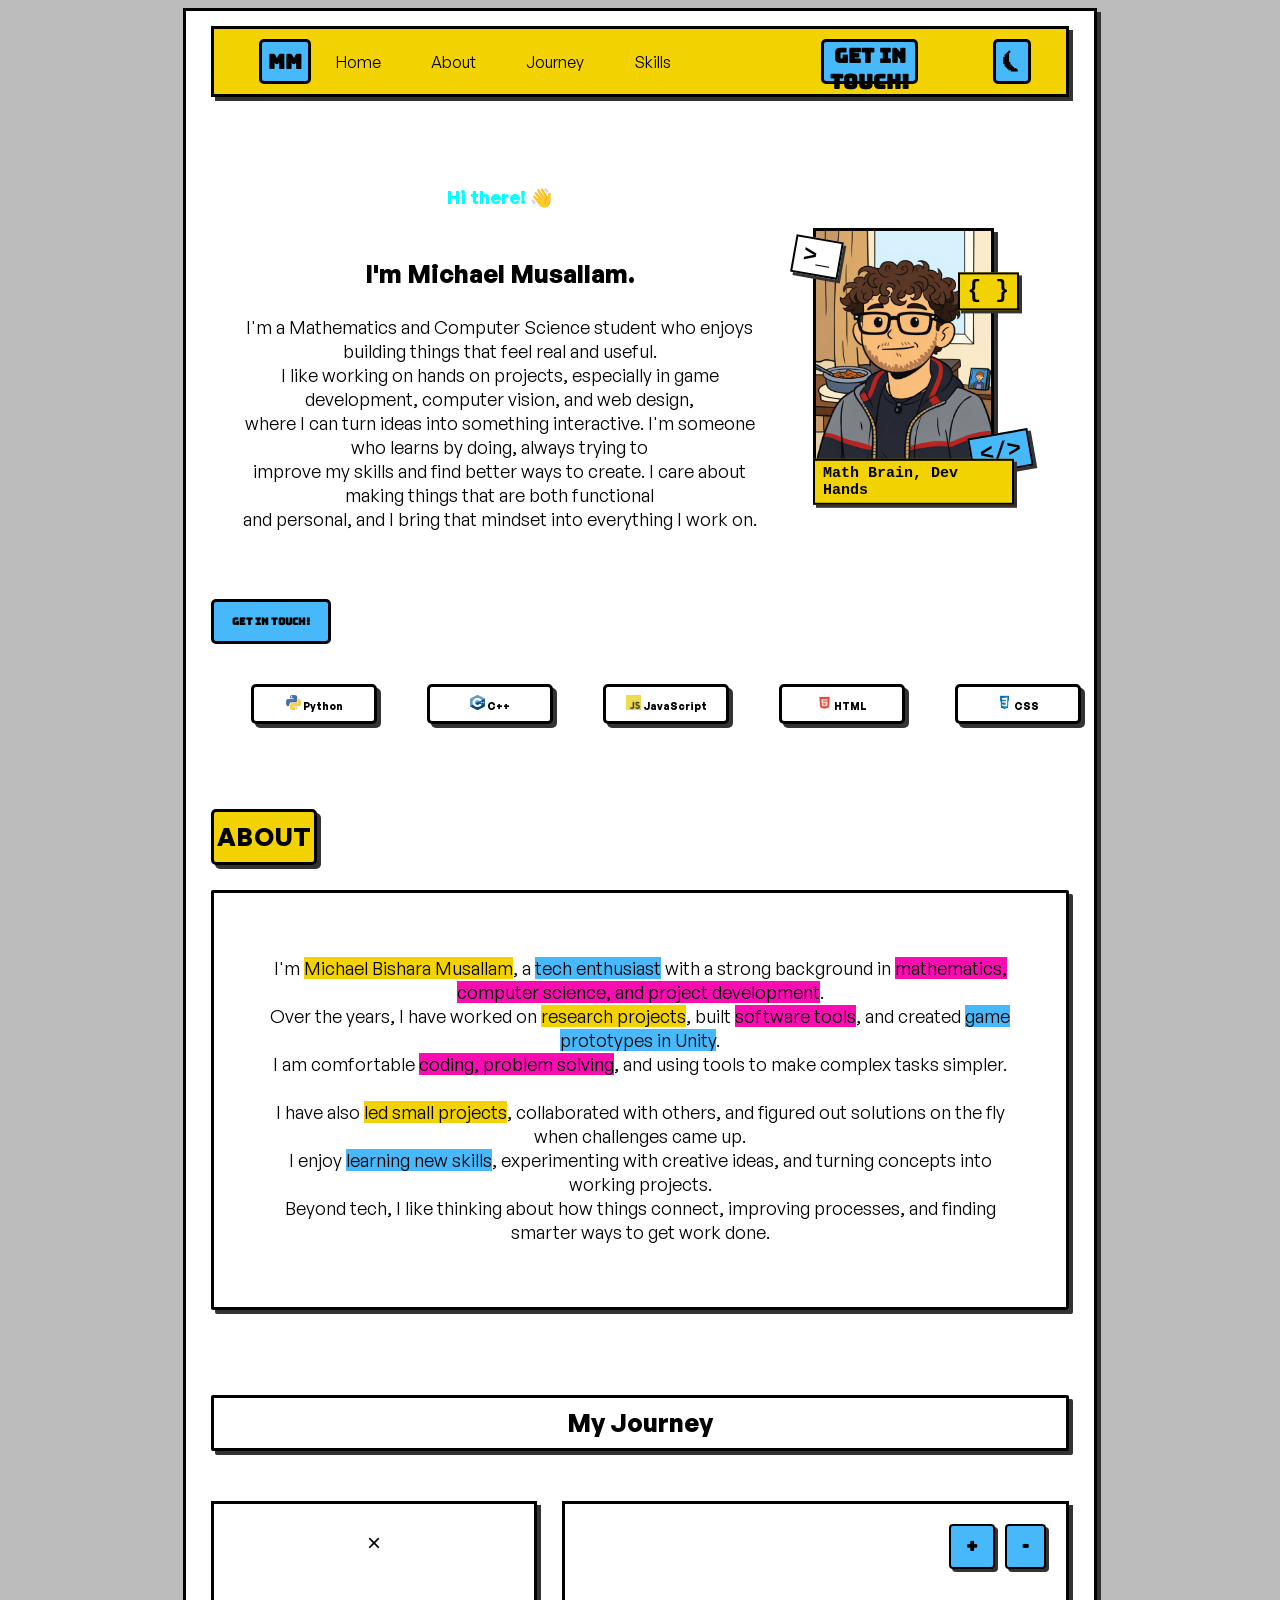
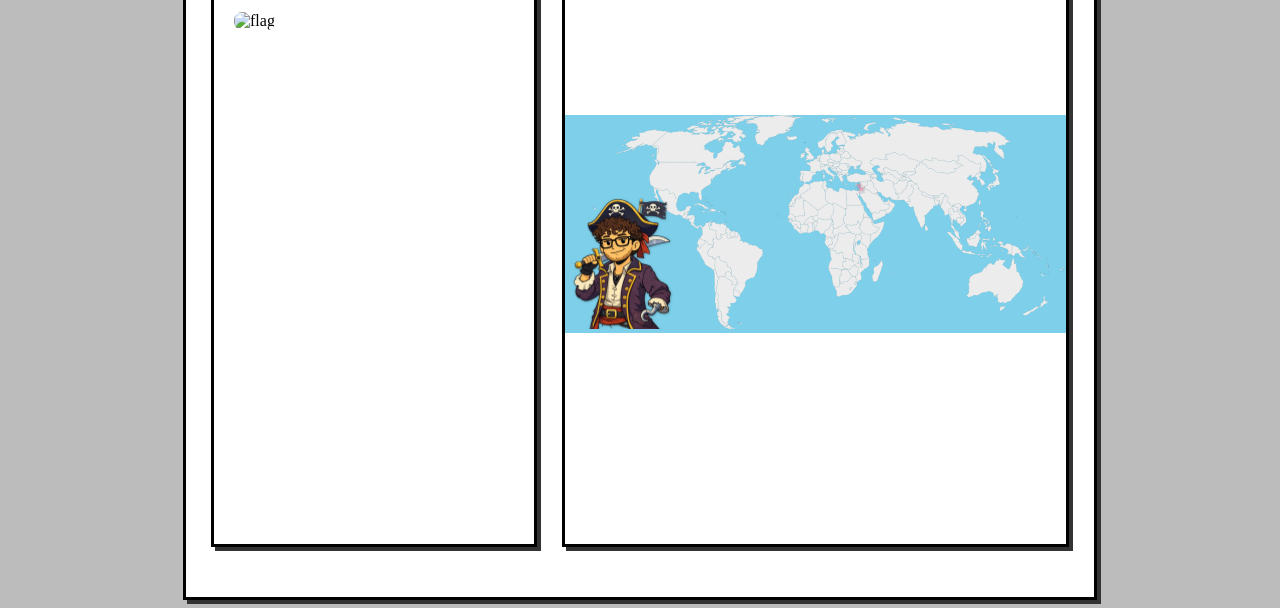
==== commit b7067464: "Implement interactive world journey map with zoom, pan, REST API integration, and UI refinements - A" ====
--- a/index.html
+++ b/index.html
@@ -93,12 +93,21 @@
             <div>
                 <h3 class="journey sumfont">My Journey</h3>
             </div>
-                <div class="container">
-        <div class="map-container">
-            <div class = 'my-journey'>
-                
-            </div>
-            <div class = 'svg-wrapper'>
+            <div class="container">
+                <div class="side-panel">
+                    <button class="close-btn">&times;</button>
+                    <div class="country-info">
+                        <h2 class="country"></h2>
+                        <img class="flag" alt="flag">
+                        <p class="area"></p>
+                        <p class="capital"></p>
+                        <p class="population"></p>
+                        <p class="region"></p>
+                        <p class="description"></p>
+                    </div>
+                </div>
+                <div class="map-container">
+                    <div class = 'svg-wrapper'>
                 <svg class = 'mapsvg'
             baseprofile="tiny" fill="#ececec" height="857" stroke="black" stroke-linecap="round" stroke-linejoin="round" stroke-width=".2" version="1.2" viewbox="0 0 2000 857" width="2000" xmlns="http://www.w3.org/2000/svg">
  <path d="M1383 261.6l1.5 1.8-2.9 0.8-2.4 1.1-5.9 0.8-5.3 1.3-2.4 2.8 1.9 2.7 1.4 3.2-2 2.7 0.8 2.5-0.9 2.3-5.2-0.2 3.1 4.2-3.1 1.7-1.4 3.8 1.1 3.9-1.8 1.8-2.1-0.6-4 0.9-0.2 1.7-4.1 0-2.3 3.7 0.8 5.4-6.6 2.7-3.9-0.6-0.9 1.4-3.4-0.8-5.3 1-9.6-3.3 3.9-5.8-1.1-4.1-4.3-1.1-1.2-4.1-2.7-5.1 1.6-3.5-2.5-1 0.5-4.7 0.6-8 5.9 2.5 3.9-0.9 0.4-2.9 4-0.9 2.6-2-0.2-5.1 4.2-1.3 0.3-2.2 2.9 1.7 1.6 0.2 3 0 4.3 1.4 1.8 0.7 3.4-2 2.1 1.2 0.9-2.9 3.2 0.1 0.6-0.9-0.2-2.6 1.7-2.2 3.3 1.4-0.1 2 1.7 0.3 0.9 5.4 2.7 2.1 1.5-1.4 2.2-0.6 2.5-2.9 3.8 0.5 5.4 0z" id="AF" name="Afghanistan">
@@ -1047,26 +1056,20 @@
  </circle>
  <circle cx="1798.2" cy="719.3" id="2">
  </circle>
+                    <image x="1155" y="265" width="35" height="35" href="assets/images/heart crosshair.png" class="heart-crosshair cyp-marker"></image>
+                    <image x="1165" y="280" width="35" height="35" href="assets/images/heart crosshair.png" class="heart-crosshair pal-marker"></image>
+                    <image x="15" y="300" href="assets/images/image-removebg-preview.png" class="map-character">
                 </svg>
-            </div>
-            <div class="side-panel">
-                <button class="close-btn">&times;</button>
-                <div class="country-info">
-                    <h2 class="country"></h2>
-                    <img class="flag" alt="flag">
-                    <p class="area"></p>
-                    <p class="capital"></p>
-                    <p class="population"></p>
-                    <p class="region"></p>
-                    <p class="description"></p>
+                    </div>
+                    <div class="controls">
+                        <button class="zoom-in">+</button>
+                        <button class="zoom-out">-</button>
+                    </div>
                 </div>
             </div>
         </div>
 
-        <div class="controls">
-            <button class="zoom-in">+</button>
-            <button class="zoom-out">-</button>
-        </div>
+        
     </div>
         </div>
     </div>
--- a/css/style.css
+++ b/css/style.css
@@ -282,7 +282,12 @@
 
 .container {
     display: flex;
-    height: 100vh;
+    flex-direction: row;
+    height: auto;
+    margin-left: 25px;
+    margin-right: 25px;
+    margin-top: 50px;
+    margin-bottom: 50px;
 }
 
 .mapsvg {
@@ -298,42 +303,29 @@
     box-shadow: #0c0808 0px 1px 3px;
 }
 .side-panel {
-    width: 300px;
+    width: 280px;
     background-color: white;
-    border-left: 1px solid #ddd;
+    border: 3px solid black;
+    box-shadow: 4px 4px 0px 0px #333;
     padding: 20px;
     overflow-y: auto;
-    position: fixed;
-    right: 0;
-    top: 0;
-    height: 100vh;
+    position: relative;
+    height: 600px;
     z-index: 10;
-    transform: translateX(100%);
-    opacity: 0;
-    transition: transform 0.4s cubic-bezier(0.25, 0.46, 0.45, 0.94), opacity 0.4s ease;
-    visibility: hidden;
-    box-shadow: -2px 0 10px rgba(0, 0, 0, 0.1);
+    flex-shrink: 0;
+    margin-right: 25px;
+    visibility: visible;
+    opacity: 1;
+    display: flex;
+    flex-direction: column;
 }
 
 .side-panel.active {
-    transform: translateX(0);
+    visibility: visible;
     opacity: 1;
-    visibility: visible;
-}
-
-/* Backdrop overlay when panel is open */
-.side-panel.active::before {
-    content: '';
-    position: fixed;
-    left: 0;
-    top: 0;
-    width: 100vw;
-    height: 100vh;
-    background-color: rgba(0, 0, 0, 0.3);
-    z-index: -1;
-    animation: fadeInBackdrop 0.4s ease;
-}
-
+}
+
+/* Backdrop overlay removed - panel is now inline */
 @keyframes fadeInBackdrop {
     from {
         opacity: 0;
@@ -440,23 +432,35 @@
 
 .controls {
     position: absolute;
-    bottom: 20px;
+    top: 20px;
     right: 20px;
     display: flex;
     gap: 10px;
+    z-index: 100;
 }
 
 .controls button {
     padding: 10px 15px;
     font-size: 16px;
     cursor: pointer;
-    border: 1px solid #ddd;
-    background-color: white;
+    border: 2px solid black;
+    background-color: #47b9fb;
     border-radius: 4px;
+    font-weight: bold;
+    box-shadow: 3px 3px 0px #333;
+    transition: all 0.2s ease;
+    font-family: "Bungee", sans-serif;
 }
 
 .controls button:hover {
-    background-color: #f0f0f0;
+    background-color: #f2d200;
+    transform: translate(-2px, -2px);
+    box-shadow: 5px 5px 0px #333;
+}
+
+.controls button:active {
+    transform: translate(1px, 1px);
+    box-shadow: 1px 1px 0px #333;
 }
 
 path:hover {
@@ -467,6 +471,12 @@
 path {
     transition: fill 0.3s ease;
     cursor: pointer;
+}
+
+.heart-crosshair {
+    filter: drop-shadow(2px 2px 4px rgba(0, 0, 0, 0.3));
+    opacity: 0.5;
+    pointer-events: none; /* Allow clicks to pass through the marker */
 }
 
 .header {
@@ -497,32 +507,33 @@
 }
 
 .map-container{
+    position: relative;
     flex: 1;
     background-color: white;
     overflow: hidden;
-    margin-top: 95px;
     display: flex;
     align-items: center;
     justify-content: center;
     user-select: none; /* Prevent text selection while panning */
-}
-
-.controls button{
-    padding: 10px 15px;
-    font-size: 16px;
-    cursor: pointer;
-    border: 1px solid #ddd;
-    background-color: white;
-    border-radius: 4px;
-    transition: all 0.3s ease;
-    box-shadow: 0 2px 4px rgba(0, 0, 0, 0.1);
-}
-
-.controls button:hover{
-    background-color: #f0f0f0;
-    transform: scale(1.05);
-}
-.controls button:active{
-    background-color: #e0e0e0;
-    transform: scale(0.95);
+    border: 3px solid black;
+    box-shadow: 4px 4px 0px 0px #333;
+    min-height: 600px;
+}
+.fixed-bottom-left-image{
+    position: absolute;
+    bottom: 180px;
+    left: 20px;
+    width: 150px; 
+    height: auto;
+    z-index: 50;
+    pointer-events: none;
+    opacity: 1;
+}
+
+.map-character {
+    filter: drop-shadow(2px 2px 4px rgba(0, 0, 0, 0.3));
+    opacity: 1;
+    pointer-events: none;
+    width: auto; 
+    height: auto;
 }
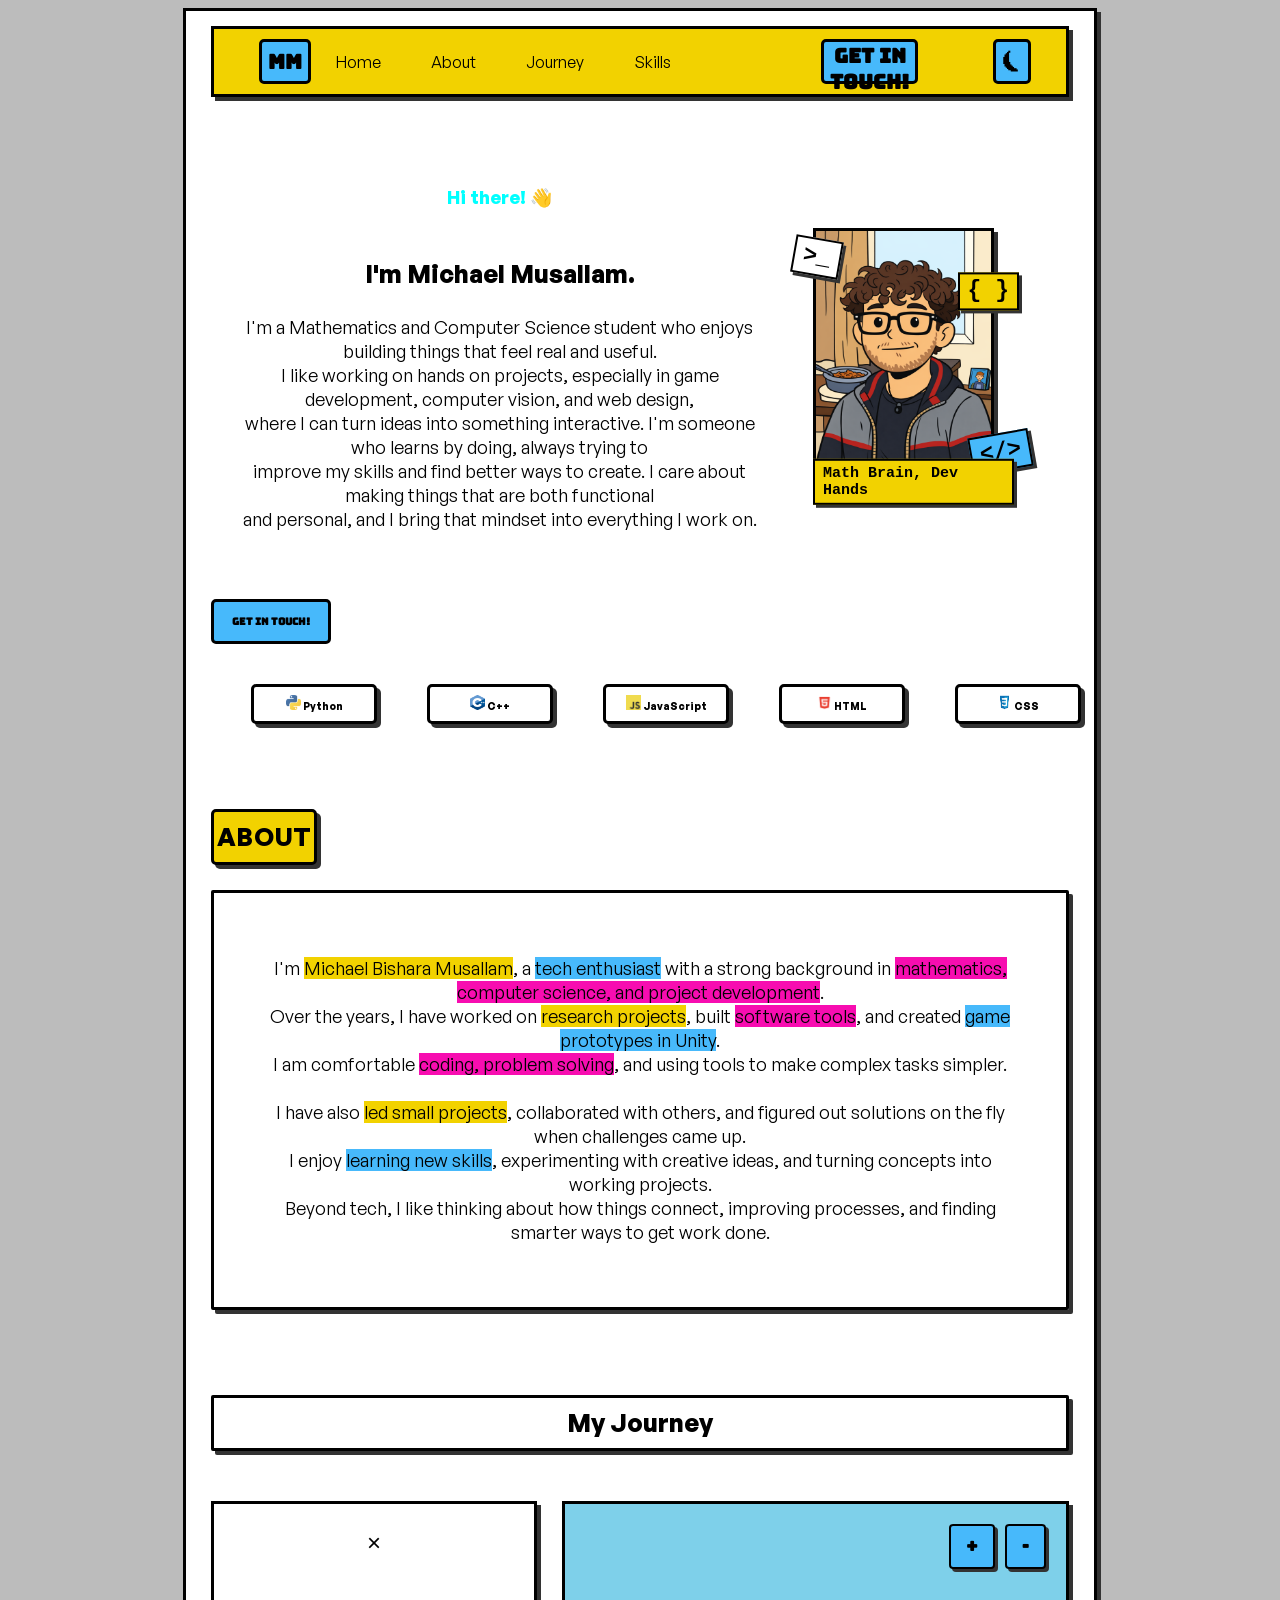
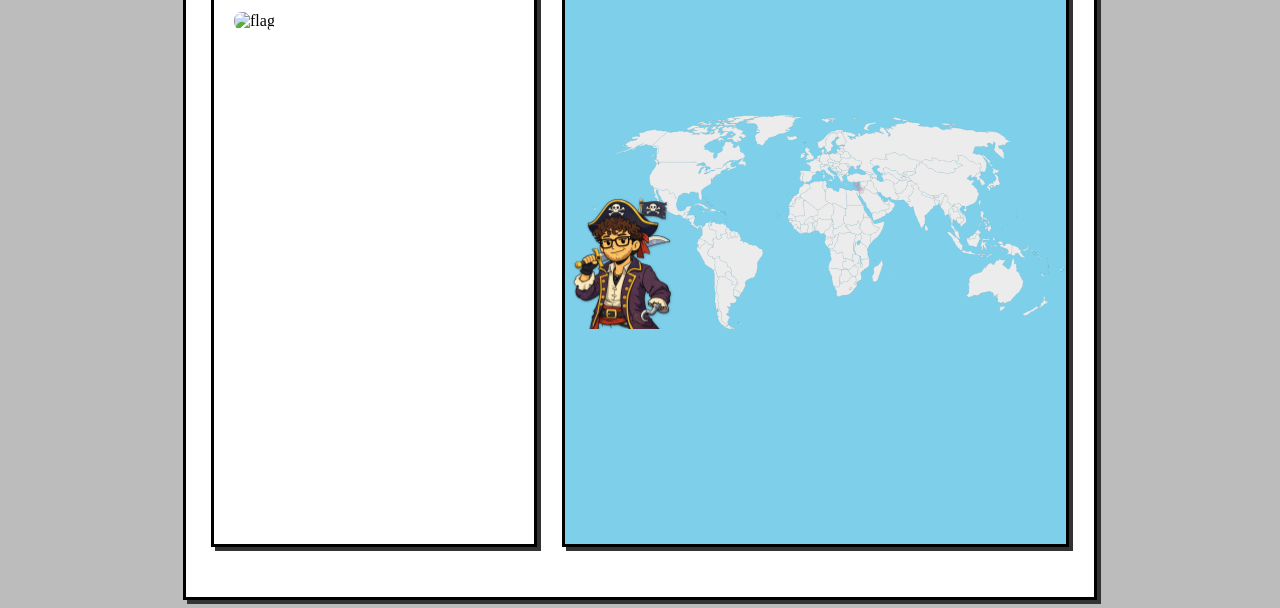
==== commit 06de58ba: "Adjust character image sizing in journey map - Increase character image dimensions for better visibi" ====
--- a/index.html
+++ b/index.html
@@ -1056,8 +1056,8 @@
  </circle>
  <circle cx="1798.2" cy="719.3" id="2">
  </circle>
-                    <image x="1155" y="265" width="35" height="35" href="assets/images/heart crosshair.png" class="heart-crosshair cyp-marker"></image>
-                    <image x="1165" y="280" width="35" height="35" href="assets/images/heart crosshair.png" class="heart-crosshair pal-marker"></image>
+                    <image x="1145" y="260" width="35" height="35" href="assets/images/heart crosshair.png" class="heart-crosshair cyp-marker"></image>
+                    <image x="1160" y="280" width="35" height="35" href="assets/images/heart crosshair.png" class="heart-crosshair pal-marker"></image>
                     <image x="15" y="300" href="assets/images/image-removebg-preview.png" class="map-character">
                 </svg>
                     </div>
--- a/css/style.css
+++ b/css/style.css
@@ -293,6 +293,7 @@
 .mapsvg {
     width: 100%;
     height: auto;
+    background-color: rgb(126, 208, 234);
 }
 .my-journey p{
     padding: 20px;
@@ -518,6 +519,7 @@
     border: 3px solid black;
     box-shadow: 4px 4px 0px 0px #333;
     min-height: 600px;
+    background-color: rgb(126, 208, 234);
 }
 .fixed-bottom-left-image{
     position: absolute;
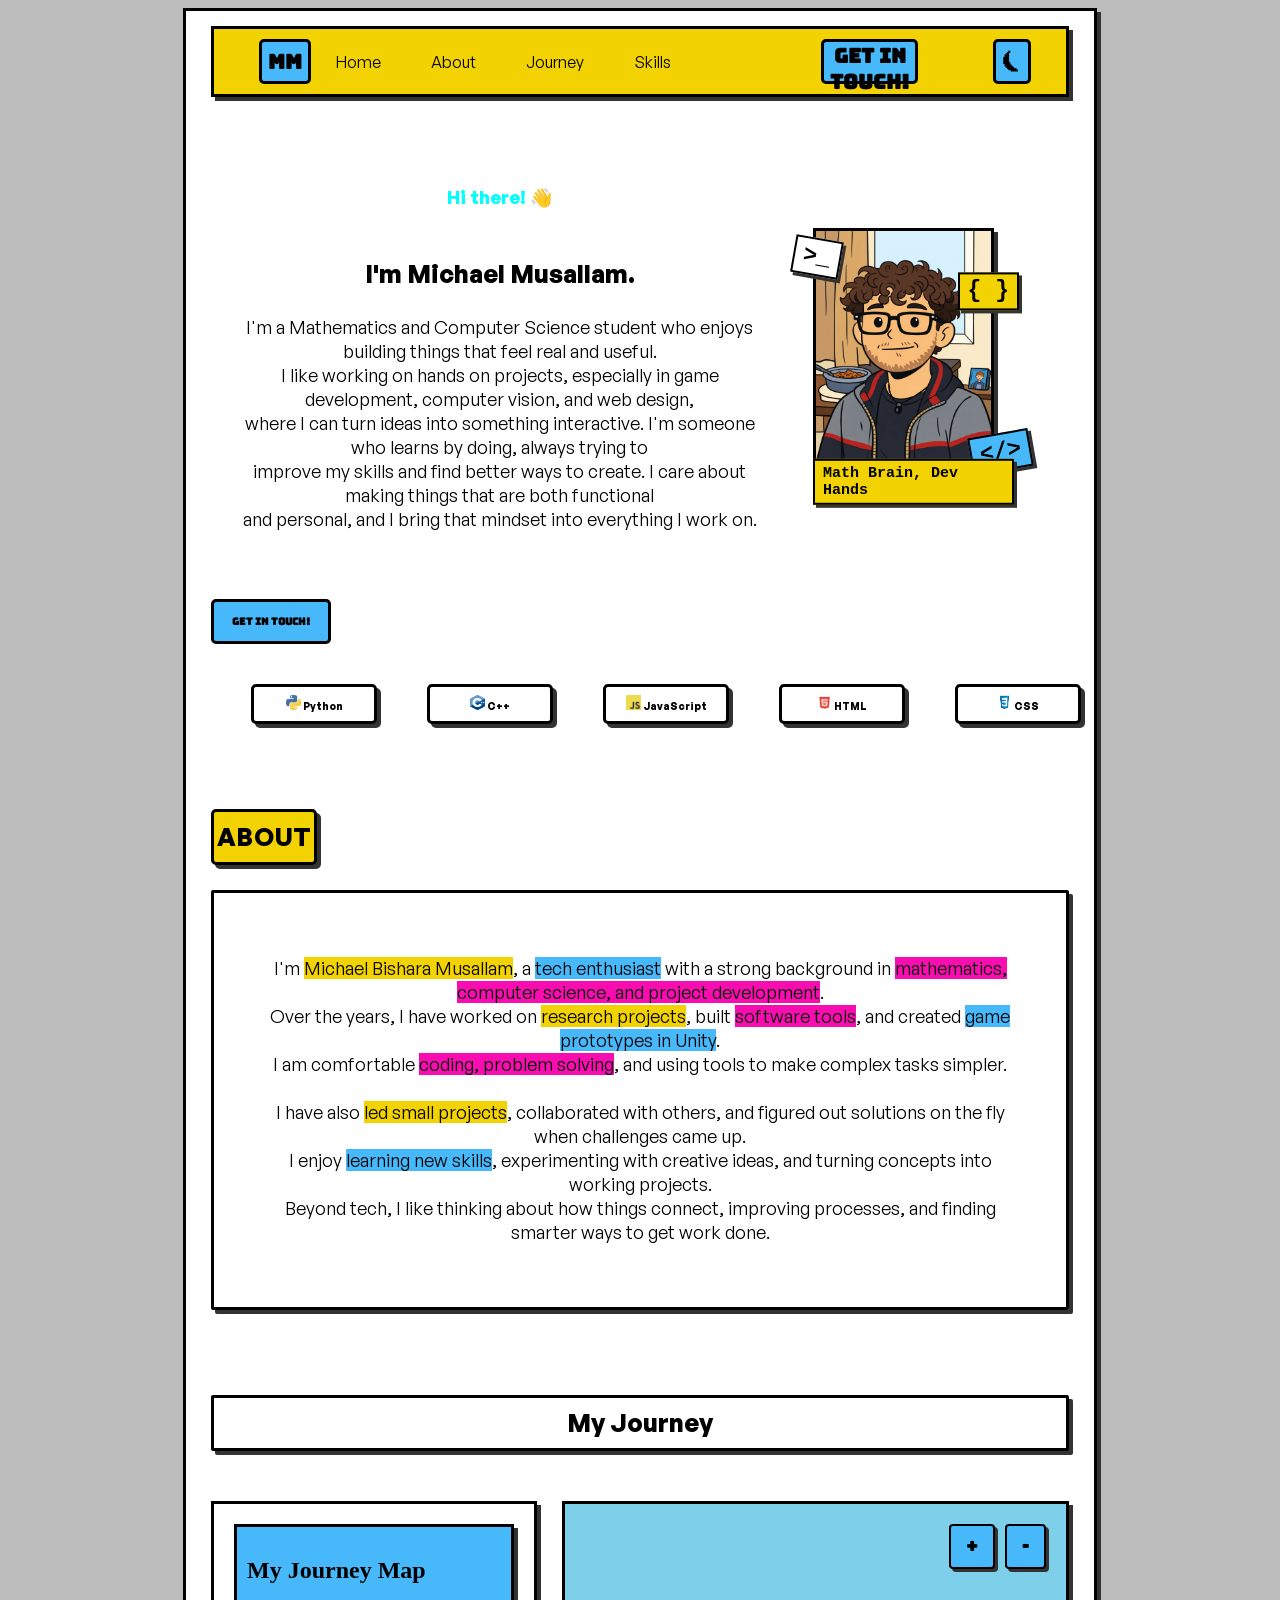
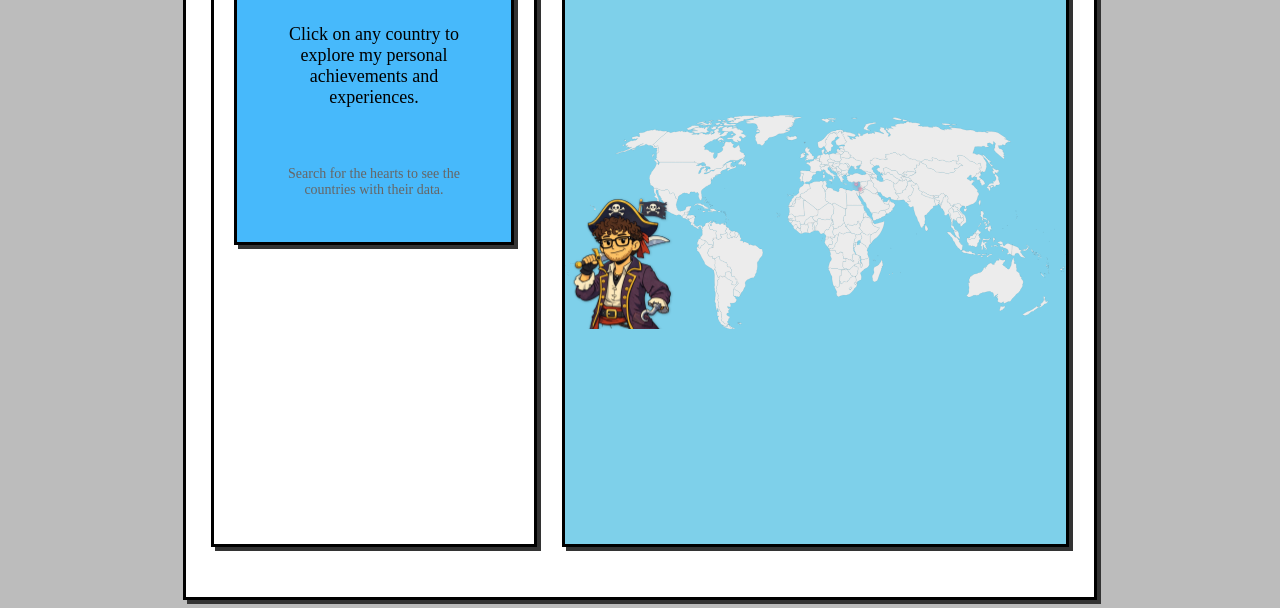
==== commit fc0d781e: "Refactor: Restructure interactive map with smooth animations and improved UX - Restructure HTML with" ====
--- a/index.html
+++ b/index.html
@@ -1,1078 +1,1690 @@
 <!DOCTYPE html>
 <html lang="en">
-    <head>
-        <meta charset="UTF-8">
-        <meta name="viewport" content="width=device-width, initial-scale=1.0">
-        <title>Home</title>
-        <link rel="preconnect" href="https://fonts.googleapis.com">
-        <link rel="preconnect" href="https://fonts.gstatic.com" crossorigin>
-        <link href="https://fonts.googleapis.com/css2?family=Bungee&display=swap" rel="stylesheet">
-        <link rel="preconnect" href="https://fonts.googleapis.com">
-        <link rel="preconnect" href="https://fonts.gstatic.com" crossorigin>
-        <link href="https://fonts.googleapis.com/css2?family=Bungee&family=Inconsolata:wght@200..900&display=swap" rel="stylesheet">
-        <link rel="stylesheet" href="css/style.css">
-    </head>
 
-    <body>
-        <div class="main_border">
-            <div class="nav">
+<head>
+    <meta charset="UTF-8">
+    <meta name="viewport" content="width=device-width, initial-scale=1.0">
+    <title>Home</title>
+    <link rel="preconnect" href="https://fonts.googleapis.com">
+    <link rel="preconnect" href="https://fonts.gstatic.com" crossorigin>
+    <link href="https://fonts.googleapis.com/css2?family=Bungee&display=swap" rel="stylesheet">
+    <link rel="preconnect" href="https://fonts.googleapis.com">
+    <link rel="preconnect" href="https://fonts.gstatic.com" crossorigin>
+    <link href="https://fonts.googleapis.com/css2?family=Bungee&family=Inconsolata:wght@200..900&display=swap"
+        rel="stylesheet">
+    <link rel="stylesheet" href="css/style.css">
+</head>
+
+<body>
+    <div class="main_border">
+        <div class="nav">
+            <button class="nav_in namefont" style="font-size: 20px;">
+                <strong>MM</strong>
+            </button>
+            <div class="nav-right">
+                <div class="nav_in2">
+                    <a>Home</a>
+                    <a>About</a>
+                    <a>Journey</a>
+                    <a>Skills</a>
+                </div>
                 <button class="nav_in namefont" style="font-size: 20px;">
-                    <strong>MM</strong>
+                    <strong>Get in touch!</strong>
                 </button>
-                <div class="nav-right">
-                    <div class="nav_in2">
-                        <a>Home</a>
-                        <a>About</a>
-                        <a>Journey</a>
-                        <a>Skills</a>
+                <button class="nav_in namefont" style="font-size: 20px;">
+                    <strong>⏾</strong>
+                </button>
+            </div>
+        </div>
+        <div class="mainpage sum sumfont">
+            <p>
+                <strong style="color : aqua  "> Hi there! </strong>👋
+                <br><br><br>
+                <strong style="font-size: 25px">I'm Michael Musallam.</strong>
+                <br><br>
+                I'm a Mathematics and Computer Science student who enjoys building things that feel real and useful.<br>
+                I like working on hands on projects, especially in game development, computer vision, and web
+                design,<br>
+                where I can turn ideas into something interactive. I'm someone who learns by doing, always trying to<br>
+                improve my skills and find better ways to create. I care about making things that are both
+                functional<br>
+                and personal, and I bring that mindset into everything I work on.
+            </p>
+            <div class="profile-wrapper">
+                <img class="image" src="assets/images/me.png"></img>
+                <div class="code-icon icon1">&gt;_</div>
+                <div class="code-icon icon2">&lt;/&gt;</div>
+                <div class="code-icon icon3">{ }</div>
+                <div class="code-icon icon4">Math Brain, Dev Hands</div>
+            </div>
+        </div>
+        <button class="nav_in namefont" style="font-size: 10px; width: 120px;">
+            <strong>Get in touch!</strong>
+        </button>
+        <div class="languages">
+            <div class="languagebutton sumfont">
+                <img src="assets/images/python_logo.png" style="width: 15px; height: 15px;">
+                <span>Python</span>
+            </div>
+            <div class="languagebutton sumfont">
+                <img src="assets/images/cpp_logo.png" style="width: 15px; height: 15px;">
+                <span>C++</span>
+            </div>
+            <div class="languagebutton sumfont">
+                <img src="assets/images/js.png" style="width: 15px; height: 15px;">
+                <span>JavaScript</span>
+            </div>
+            <div class="languagebutton sumfont">
+                <img src="assets/images/html5.webp" style="width: 15px; height: 15px;">
+                <span>HTML</span>
+            </div>
+            <div class="languagebutton sumfont">
+                <img src="assets/images/css logo.png" style="width: 15px; height: 15px;">
+                <span>CSS</span>
+            </div>
+        </div>
+        <div class="aboutme languagebutton sumfont">ABOUT</div>
+        <div class="aboutmeparagraph">
+            <p>
+                I'm <span style="background-color: #f2d200;">Michael Bishara Musallam</span>, a <span
+                    style="background-color: #47b9fb;">tech enthusiast</span> with a strong background in <span
+                    style="background-color: #f70db0;">mathematics, computer science, and project
+                    development</span>.<br>
+                Over the years, I have worked on <span style="background-color: #f2d200;">research projects</span>,
+                built <span style="background-color: #f70db0;">software tools</span>, and created <span
+                    style="background-color: #47b9fb;">game prototypes in Unity</span>.<br>
+                I am comfortable <span style="background-color: #f70db0;">coding, problem solving</span>, and using
+                tools to make complex tasks simpler.<br><br>
+                I have also <span style="background-color: #f2d200;">led small projects</span>, collaborated with
+                others, and figured out solutions on the fly when challenges came up.<br>
+                I enjoy <span style="background-color: #47b9fb;">learning new skills</span>, experimenting with creative
+                ideas, and turning concepts into working projects.<br>
+                Beyond tech, I like thinking about how things connect, improving processes, and finding smarter ways to
+                get work done.<br>
+            </p>
+        </div>
+        <div>
+            <h3 class="journey sumfont">My Journey</h3>
+        </div>
+        <div class="container">
+            <div class="side-panel">
+                <div class="instructions">
+                    <h2>My Journey Map</h2>
+                    <p>
+                        Click on any country to explore my personal achievements and experiences.
+                    </p>
+                    <p style="font-size: 14px; color: #666;">
+                        Search for the hearts to see the countries with their data.
+                    </p>
+                </div>
+                <button class="close-btn hide">&times;</button>
+                <div class="country-info hide">
+                    <h2 class="country"></h2>
+                    <img class="flag" alt="flag">
+                    <div>
+                        <h3>Achievements</h3>
+                        <ul class="achievements-list"></ul>
                     </div>
-                    <button class="nav_in namefont" style="font-size: 20px;">
-                        <strong>Get in touch!</strong>
-                    </button>
-                    <button class="nav_in namefont" style="font-size: 20px;">
-                        <strong>⏾</strong>
-                    </button>
+                    <p class="time-spent"><strong>Time Spent:</strong> <span></span></p>
                 </div>
             </div>
-            <div class="mainpage sum sumfont">
-                <p>
-                    <strong style="color : aqua  "> Hi there! </strong>👋
-                    <br><br><br>
-                    <strong style="font-size: 25px">I'm Michael Musallam.</strong>
-                    <br><br>
-                    I'm a Mathematics and Computer Science student who enjoys building things that feel real and useful.<br>
-                    I like working on hands on projects, especially in game development, computer vision, and web design,<br>
-                    where I can turn ideas into something interactive. I'm someone who learns by doing, always trying to<br>
-                    improve my skills and find better ways to create. I care about making things that are both functional<br>
-                    and personal, and I bring that mindset into everything I work on.
-                </p>
-                <div class="profile-wrapper">
-                    <img class="image" src="assets/images/me.png"></img>
-                    <div class="code-icon icon1">&gt;_</div>
-                    <div class="code-icon icon2">&lt;/&gt;</div>
-                    <div class="code-icon icon3">{ }</div>
-                    <div class="code-icon icon4">Math Brain, Dev Hands</div>
+            <div class="map-container">
+                <div class='svg-wrapper'>
+                    <svg class='mapsvg' baseprofile="tiny" fill="#ececec" height="857" stroke="black"
+                        stroke-linecap="round" stroke-linejoin="round" stroke-width=".2" version="1.2"
+                        viewbox="0 0 2000 857" width="2000" xmlns="http://www.w3.org/2000/svg">
+                        <path
+                            d="M1383 261.6l1.5 1.8-2.9 0.8-2.4 1.1-5.9 0.8-5.3 1.3-2.4 2.8 1.9 2.7 1.4 3.2-2 2.7 0.8 2.5-0.9 2.3-5.2-0.2 3.1 4.2-3.1 1.7-1.4 3.8 1.1 3.9-1.8 1.8-2.1-0.6-4 0.9-0.2 1.7-4.1 0-2.3 3.7 0.8 5.4-6.6 2.7-3.9-0.6-0.9 1.4-3.4-0.8-5.3 1-9.6-3.3 3.9-5.8-1.1-4.1-4.3-1.1-1.2-4.1-2.7-5.1 1.6-3.5-2.5-1 0.5-4.7 0.6-8 5.9 2.5 3.9-0.9 0.4-2.9 4-0.9 2.6-2-0.2-5.1 4.2-1.3 0.3-2.2 2.9 1.7 1.6 0.2 3 0 4.3 1.4 1.8 0.7 3.4-2 2.1 1.2 0.9-2.9 3.2 0.1 0.6-0.9-0.2-2.6 1.7-2.2 3.3 1.4-0.1 2 1.7 0.3 0.9 5.4 2.7 2.1 1.5-1.4 2.2-0.6 2.5-2.9 3.8 0.5 5.4 0z"
+                            id="AF" name="Afghanistan">
+                        </path>
+                        <path class="Angola"
+                            d="M 1121.2 572 1121.8 574 1121.1 577.1 1122 580.1 1121.1 582.5 1121.5 584.7 1109.8 584.6 1109 605.1 1112.6 610.3 1116.2 614.3 1105.8 616.9 1092.3 616 1088.5 613 1065.8 613.2 1065 613.7 1061.7 610.8 1058.1 610.6 1054.7 611.7 1052 612.9 1051.5 608.9 1052.4 603.2 1054.4 597.3 1054.7 594.6 1056.6 588.8 1058 586.2 1061.3 582 1063.2 579.1 1063.8 574.4 1063.5 570.7 1061.9 568.4 1060.4 564.5 1059.1 560.7 1059.4 559.3 1061.1 556.8 1059.5 550.6 1058.3 546.3 1055.5 542.2 1056.1 541 1058.4 540.1 1060.1 540.2 1062.1 539.5 1078.8 539.6 1080.1 544.3 1081.7 548.2 1083 550.3 1085.1 553.6 1088.9 553.1 1090.7 552.2 1093.8 553.1 1094.7 551.5 1096.2 547.8 1099.7 547.5 1100 546.4 1102.9 546.4 1102.4 548.7 1109.2 548.6 1109.3 552.7 1110.4 555.1 1109.5 559 1109.9 563 1111.7 565.4 1111.3 573 1112.7 572.4 1115.1 572.6 1118.6 571.6 1121.2 572 Z">
+                        </path>
+                        <path class="Angola"
+                            d="M 1055.3 539 1053.8 534.2 1056.1 531.4 1057.8 530.3 1059.9 532.5 1057.9 533.9 1056.9 535.5 1056.7 538.3 1055.3 539 Z">
+                        </path>
+                        <path
+                            d="M1088 228l0.4 1.2 1.4-0.6 1.2 1.7 1.3 0.7 0.6 2.3-0.5 2.2 1 2.7 2.3 1.5 0.1 1.7-1.7 0.9-0.1 2.1-2.2 3.1-0.9-0.4-0.2-1.4-3.1-2.2-0.7-3 0.1-4.4 0.5-1.9-0.9-1-0.5-2.1 1.9-3.1z"
+                            id="AL" name="Albania">
+                        </path>
+                        <path
+                            d="M1296.2 336.7l1.3 5.1-2.8 0 0 4.2 1.1 0.9-2.4 1.3 0.2 2.6-1.3 2.6 0 2.6-1 1.4-16.9-3.2-2.7-6.6-0.3-1.4 0.9-0.4 0.4 1.8 4.2-1 4.6 0.2 3.4 0.2 3.3-4.4 3.7-4.1 3-4 1.3 2.2z"
+                            id="AE" name="United Arab Emirates">
+                        </path>
+                        <path class="Argentina"
+                            d="M 669.1 851.7 666.1 851.5 661.1 851.5 655.1 837.9 658.2 840.7 662.5 845.3 670.3 849 677.6 850.5 676.8 853.5 672.4 853.8 669.1 851.7 Z">
+                        </path>
+                        <path class="Argentina"
+                            d="M 638.6 644.7 649.9 655.1 654.5 656.1 661.8 660.9 667.7 663.4 668.8 666.2 664.6 676 670.4 677.7 676.7 678.7 680.9 677.7 685.2 672.7 685.5 667.1 688.1 665.8 691.3 669.6 691.7 674.7 687.5 678.2 684.2 680.8 678.9 687.1 672.9 695.8 672.4 701 672 707.6 673.2 714 672.3 715.4 672.7 719.5 673 722.9 680.8 728.4 681 732.8 684.9 735.6 685.2 738.7 681.9 746.9 674.9 750.4 664.7 751.7 658.7 751 660.8 754.9 660.9 759.6 662.7 762.8 660.2 765.1 655.1 766 649.5 763.6 648 765.3 650.5 771.6 654.5 773.5 656.8 771.5 659.3 774.8 655.1 776.8 652.2 780.8 653.4 787.1 653.3 790.5 648.5 790.5 645.5 793.7 645.6 798.5 652.1 803.1 657.3 804.3 657.5 810 652.9 813.5 652.3 820.8 648.8 823.2 647.9 826.1 652.1 832.6 656.7 836.1 654.6 835.8 649.7 834.8 637.6 834 634.1 830.4 632.2 825.8 629.1 826.2 626.5 823.9 623.4 817.4 626.1 814.6 626.2 810.7 624.4 807.5 625.1 802.1 624 793.8 622.2 790.1 624 788.9 622.6 786.5 619.8 785.3 620.6 782.6 617.5 780.2 613.8 772.9 615.5 771.6 612.2 763.8 611.4 757.3 611.2 751.6 613.7 749.3 610.4 743 608.8 737.2 611.8 733 610.4 727.6 612 721.4 610.6 715.5 609 714.3 604.1 703.2 606.2 696.6 604.5 690.4 605.4 684.5 608 678.5 611.3 674.5 609.3 672 610.1 669.9 608.5 659.2 614.1 656.1 615.3 649.4 614.4 647.8 618.4 642 625.9 643.6 629.6 648.2 631.2 643 637.6 643.3 638.6 644.7 Z">
+                        </path>
+                        <path
+                            d="M1230.8 253l-1.8 0.2-2.8-3.7-0.2-1-2.3 0-1.9-1.7-1 0.1-2.4-1.8-4.2-1.6-0.1-3.1-1.3-2.2 7-1 1.4 1.6 2.2 1.1-0.7 1.6 3.2 2.2-1.1 2.1 2.6 1.7 2.5 1 0.9 4.5z"
+                            id="AM" name="Armenia">
+                        </path>
+                        <path class="Australia"
+                            d="M 1743 763.6 1746.7 765.8 1750 764.9 1754.9 763.7 1757.7 764.1 1753.2 771.7 1749.9 773.8 1745.9 779 1745.3 777.2 1738.7 781.6 1737.9 781.3 1734.9 781.1 1735.4 775.7 1737.4 771.5 1738 765.9 1740 763 1743 763.6 Z">
+                        </path>
+                        <path class="Australia"
+                            d="M 1793.5 590.2 1794.7 595.2 1798.7 592.8 1800.1 595.5 1802.4 598 1801.3 600.9 1801.5 606.4 1801.7 609.6 1803 610.4 1803.4 615.9 1802.2 619.2 1803 623.5 1808.4 626.9 1811.6 629.9 1814.8 632.7 1813.7 634.3 1816 638.3 1816.5 645.3 1819.1 643.9 1820.6 646.6 1822.2 645.7 1821.5 652.5 1824.4 656.4 1826.3 658.8 1829.1 664 1829.1 669.2 1828.1 672.9 1826.3 676.8 1827 682.3 1824.5 688 1822.4 691 1818.6 696.7 1817.1 700.4 1814 705 1809 710.8 1803.5 714 1799.1 718.9 1795.8 722.1 1791.4 727.6 1787.7 730.8 1783.8 735.6 1780.7 740 1779.9 742.1 1775.6 744.3 1769.5 744.5 1763.2 747.2 1759.4 749.6 1754.6 752.4 1751.9 749.5 1749.3 748.4 1751.9 745.1 1748.4 746.3 1741.2 750.9 1737.6 749.2 1735.2 748.2 1732.4 747.7 1728.3 745.9 1727 741.9 1728.5 737.1 1728.9 733.8 1727.5 731.2 1722.8 730.5 1726 727.3 1726.9 722.6 1722.2 727 1716.9 728.2 1721.4 724.7 1723.9 721 1727.4 717.8 1729 713.1 1722.2 718.5 1717.9 720.7 1713.6 725.8 1710.6 723.2 1712.3 719.8 1710.9 715.1 1709.1 712.7 1710.7 711.2 1705.4 707.3 1701.6 707.2 1697.6 704 1687.7 704.6 1679.8 706.9 1672.9 709.1 1667.9 708.7 1660.9 712 1655.6 713.4 1653.3 716.8 1650.3 719.4 1645.6 719.6 1642 720.1 1637.8 719 1633.6 719.7 1629.8 720 1625.3 723.4 1623.8 723.1 1620.4 724.9 1617 726.9 1613.2 726.7 1609.7 726.7 1605.6 722.6 1603.2 721.4 1604.7 717.7 1607.6 716.8 1609.1 715.4 1609.7 713.1 1612 708.6 1612.7 704.8 1612 698.3 1612.2 694.6 1613.6 691 1612.7 686.8 1613 684.9 1611.3 682.3 1612 677.3 1610.1 672.2 1610 669.5 1611.8 672.3 1611.3 666.3 1613.6 668.2 1614.7 670.7 1615.3 667.4 1613.7 662.3 1613.6 660.3 1612.8 658.4 1614.1 654.7 1615.6 653.1 1616.9 649.9 1617 646.1 1620.1 641.5 1619.7 646.4 1622.8 642 1627.7 639.8 1630.9 637.1 1635.6 634.7 1638.2 634.2 1639.6 635 1644.4 632.6 1647.9 631.9 1649 630.5 1650.5 629.9 1653.6 630.1 1659.8 628.2 1663.3 625.3 1665.3 621.9 1669.2 618.7 1669.9 616.1 1670.6 612.6 1675.5 607.1 1676.9 612.7 1679.5 611.4 1678 608.4 1680.3 605.3 1682.5 606.7 1684 601.8 1687.5 598.6 1689.3 596.1 1692.2 595 1692.6 593.2 1694.9 593.9 1695.3 592.3 1697.9 591.4 1700.7 590.5 1704.4 593.5 1707 597.3 1710.5 597.3 1714 597.9 1713.3 594.4 1716.8 589.3 1719.5 587.6 1718.9 586 1721.8 582.3 1725.5 580 1728.2 580.8 1733.1 579.6 1733.4 576.3 1729.5 574.2 1732.6 573.3 1736.2 574.9 1738.9 577.5 1743.4 579.1 1745.1 578.5 1748.4 580.5 1751.9 578.6 1753.9 579.2 1755.4 577.9 1757.6 581.1 1755.6 584.6 1753.1 587.2 1751.2 587.4 1751.5 589.9 1749.3 593.1 1746.8 596.3 1747 598.1 1750.8 601.7 1754.8 603.7 1757.3 605.9 1760.6 609.7 1762.2 609.7 1764.8 611.4 1765.3 613.4 1770.2 615.5 1774.3 613.3 1776.1 609.9 1777.8 607 1779.1 603.5 1781.7 598.4 1781.5 595.3 1782.2 593.4 1782.1 589.8 1783.5 584.9 1784.8 583.6 1784.2 581.5 1786 578.1 1787.5 574.6 1787.9 572.7 1790.2 570.3 1791.5 573.5 1791.4 577.5 1792.7 578.3 1792.6 581 1794.2 584.2 1794.1 587.9 1793.5 590.2 Z">
+                        </path>
+                        <path
+                            d="M1070.6 190.8l-0.3 0.8 0.7 2.1-0.2 2.6-2.8 0 1.1 1.4-1.3 4-0.9 1.1-4.4 0.1-2.4 1.5-4.2-0.5-7.3-1.7-1.3-2.1-4.9 1.1-0.5 1.2-3.1-0.9-2.6-0.2-2.3-1.2 0.7-1.5-0.2-1.1 1.4-0.3 2.7 1.7 0.6-1.7 4.4 0.3 3.5-1.1 2.4 0.2 1.7 1.3 0.4-1.1-1-4.1 1.7-0.8 1.6-2.9 3.8 2.1 2.6-2.6 1.7-0.5 4 1.9 2.3-0.3 2.4 1.2z"
+                            id="AT" name="Austria">
+                        </path>
+                        <path class="Azerbaijan"
+                            d="M 1229 253.2 1225.2 252.3 1222 249.4 1220.8 246.9 1221.8 246.8 1223.7 248.5 1226 248.5 1226.2 249.5 1229 253.2 Z">
+                        </path>
+                        <path class="Azerbaijan"
+                            d="M 1235.3 236.2 1237.8 233.6 1241.3 236.9 1244.9 241.5 1247.4 241.8 1249.3 243.5 1245.1 244 1245.2 249 1244.8 251.2 1243.1 252.7 1243.9 255.8 1242.6 256.2 1238.7 252.8 1239.9 249.7 1238 247.8 1236.1 248.3 1230.8 253 1229.9 248.5 1227.4 247.5 1224.8 245.8 1225.9 243.7 1222.7 241.5 1223.4 239.9 1221.2 238.8 1219.8 237.2 1220.9 236.1 1225.1 238 1228 238.3 1228.6 237.6 1225.3 234.1 1226.5 233.3 1228 233.5 1232.3 237.3 1234.7 237.8 1235.3 236.2 Z">
+                        </path>
+                        <path
+                            d="M1154.9 530.4l-0.6 0.1 0-0.3-2-6.1-0.01-0.06-0.09-1.04-1.4-2.9 3.5 0.5 1.7-3.7 3.1 0.4 0.3 2.5 1.2 1.5 0 2.1-1.4 1.3-2.3 3.4-2 2.3z"
+                            id="BI" name="Burundi">
+                        </path>
+                        <path
+                            d="M1016.5 177.1l-0.4 4.2-1.3 0.2-0.4 3.5-4.4-2.9-2.5 0.5-3.5-2.9-2.4-2.5-2.2-0.1-0.8-2.2 3.9-1.2 3.6 0.5 4.5-1.3 3.1 2.7 2.8 1.5z"
+                            id="BE" name="Belgium">
+                        </path>
+                        <path
+                            d="M1006.7 427l-0.2 2.1 1.3 3.8-1.1 2.6 0.6 1.7-2.8 4-1.7 2-1.1 4 0.2 4.1-0.3 10.3-4.7 0.8-1.4-4.4 0.3-14.8-1.2-1.3-0.2-3.2-2-2.2-1.7-1.9 0.7-3.4 2-0.7 1.1-2.8 2.8-0.6 1.2-1.9 1.9-1.9 2 0 4.3 3.7z"
+                            id="BJ" name="Benin">
+                        </path>
+                        <path
+                            d="M988.5 406l-0.5 3.1 0.8 2.9 3.1 4.2 0.2 3.1 6.5 1.5-0.1 4.4-1.2 1.9-2.8 0.6-1.1 2.8-2 0.7-4.9-0.1-2.6-0.5-1.8 1-2.5-0.5-9.8 0.3-0.2 3.7 0.8 4.8-3.9-1.6-2.6 0.2-2 1.6-2.5-1.3-1-2.2-2.5-1.4-0.4-3.7 1.6-2.7-0.2-2.2 4.5-5.3 0.9-4.4 1.5-1.6 2.7 0.9 2.4-1.3 0.8-1.7 4.3-2.8 1.1-2 5.3-2.7 3.1-0.9 1.4 1.2 3.6 0z"
+                            id="BF" name="Burkina Faso">
+                        </path>
+                        <path
+                            d="M1500.6 360.3l0.6 4.6-2.1-1 1.1 5.2-2.1-3.3-0.8-3.3-1.5-3.1-2.8-3.7-5.2-0.3 0.9 2.7-1.2 3.5-2.6-1.3-0.6 1.2-1.7-0.7-2.2-0.6-1.6-5.3-2.6-4.8 0.3-3.9-3.7-1.7 0.9-2.3 3-2.4-4.6-3.4 1.2-4.4 4.9 2.8 2.7 0.3 1.2 4.5 5.4 0.9 5.1-0.1 3.4 1.1-1.6 5.4-2.4 0.4-1.2 3.6 3.6 3.4 0.3-4.2 1.5 0 4.4 10.2z"
+                            id="BD" name="Bangladesh">
+                        </path>
+                        <path
+                            d="M1132.6 221.6l-2.3 2.6-1.3 4.5 2.1 3.6-4.6-0.8-5 2 0.3 3.2-4.6 0.6-3.9-2.3-4 1.8-3.8-0.2-0.8-4.2-2.8-2.1 0.7-0.8-0.6-0.8 0.6-2 1.8-2-2.8-2.7-0.7-2.4 1.1-1.4 1.8 2.6 1.9-0.4 4 0.9 7.6 0.4 2.3-1.6 5.9-1.5 4 2.3 3.1 0.7z"
+                            id="BG" name="Bulgaria">
+                        </path>
+                        <path
+                            d="M1083 214.3l1.9-0.1-1.1 2.8 2.7 2.5-0.5 2.9-1.1 0.3-0.9 0.6-1.6 1.5-0.4 3.5-4.8-2.4-2.1-2.7-2.1-1.4-2.5-2.4-1.3-1.9-2.7-3 0.8-2.6 2 1.5 1-1.4 2.3-0.1 4.5 1.1 3.5-0.1 2.4 1.4z"
+                            id="BA" name="Bosnia and Herzegovina">
+                        </path>
+                        <path
+                            d="M1141.6 162.7l-3.9-0.2-0.8 0.6 1.5 2 2 4-4.1 0.3-1.3 1.4 0.3 3.1-2.1-0.6-4.3 0.3-1.5-1.5-1.7 1.1-1.9-0.9-3.9-0.1-5.7-1.5-4.9-0.5-3.8 0.2-2.4 1.6-2.3 0.3-0.5-2.8-1.9-2.8 2.8-1.3-0.4-2.4-1.7-2.3-0.6-2.7 4.7 0 4.8-2.3 0.5-3.4 3.6-2-1-2.7 2.7-1 4.6-2.3 5.3 1.5 0.9 1.5 2.4-0.7 4.8 1.4 1.1 2.9-0.7 1.6 3.8 4 2.1 1.1 0 1.1 3.4 1.1 1.7 1.6-1.6 1.3z"
+                            id="BY" name="Belarus">
+                        </path>
+                        <path
+                            d="M487.8 399.8l-1.7 0 1.3-7.2 0.7-5.1 0.1-1 0.7-0.3 0.9 0.8 2.5-3.9 1.1-0.1-0.1 1 1 0-0.3 1.8-1.3 2.7 0.4 1-0.9 2.3 0.3 0.6-1 3.3-1.3 1.7-1.1 0.2-1.3 2.2z"
+                            id="BZ" name="Belize">
+                        </path>
+                        <path
+                            d="M662.5 631.4l-0.3-2-5.4-3.3-5.2-0.1-9.6 1.9-2.1 5.6 0.2 3.5-1.5 7.7-1-1.4-6.4-0.3-1.6 5.2-3.7-4.6-7.5-1.6-4 5.8-3.9 0.9-3.1-8.9-3.7-7.2 1.1-6.2-3.2-2.7-1.2-4.6-3.2-4.4 2.9-6.9-2.9-5.4 1.1-2.2-1.2-2.4 1.9-3.2-0.3-5.4 0-4.6 1.1-2.1-5.5-10.4 4.2 0.6 2.9-0.2 1.1-1.9 4.8-2.6 2.9-2.4 7.3-1.1-0.4 4.8 0.9 2.5-0.3 4.3 6.5 5.7 6.4 1.1 2.3 2.4 3.9 1.3 2.5 1.8 3.5 0 3.4 1.9 0.5 3.7 1.2 1.9 0.3 2.7-1.7 0.1 2.8 7.5 10.7 0.3-0.5 3.7 0.8 2.5 3.2 1.8 1.7 4-0.6 5.1-1.3 2.8 0.8 3.6-1.6 1.4z"
+                            id="BO" name="Bolivia">
+                        </path>
+                        <path
+                            d="M665.8 489.6l3.1 0.6 0.6-1.4-1-1.2 0.6-1.9 2.3 0.6 2.7-0.7 3.2 1.4 2.5 1.3 1.7-1.7 1.3 0.2 0.8 1.8 2.7-0.4 2.2-2.5 1.8-4.7 3.4-5.9 2-0.3 1.3 3.6 3 11.2 3.1 1.1 0.1 4.4-4.3 5.3 1.7 1.9 10.1 1 0.2 6.5 4.3-4.2 7.1 2.3 9.5 3.9 2.8 3.7-0.9 3.6 6.6-2 11 3.4 8.5-0.2 8.4 5.3 7.4 7.2 4.4 1.8 4.8 0.3 2.1 2 2 8.2 1.1 3.9-2.1 10.6-2.7 4.2-7.7 8.9-3.4 7.3-4 5.5-1.4 0.2-1.3 4.7 0.9 12-1.1 9.9-0.3 4.2-1.6 2.6-0.5 8.6-5.2 8.3-0.5 6.7-4.3 2.7-1.1 3.9-6 0-8.5 2.4-3.7 2.9-6 1.9-6.1 5.1-4.1 6.4-0.3 4.8 1.3 3.5-0.3 6.5-0.8 3.1-3.4 3.6-4.5 11.3-4 5-3.2 3.1-1.5 6.1-2.9 3.6-2.1-3.6 1.8-3.1-3.8-4.3-4.8-3.6-6.3-4.1-1.9 0.2-6.3-5-3.4 0.7 6-8.7 5.3-6.3 3.3-2.6 4.2-3.5-0.4-5.1-3.2-3.8-2.6 1.3 0.7-3.7 0.3-3.8-0.3-3.6-2.1-1.1-2 1-2.1-0.3-0.8-2.4-1.1-5.9-1.2-1.9-3.9-1.8-2.2 1.3-5.9-1.3-0.4-8.7-2-3.5 1.6-1.4-0.8-3.6 1.3-2.8 0.6-5.1-1.7-4-3.2-1.8-0.8-2.5 0.5-3.7-10.7-0.3-2.8-7.5 1.7-0.1-0.3-2.7-1.2-1.9-0.5-3.7-3.4-1.9-3.5 0-2.5-1.8-3.9-1.3-2.3-2.4-6.4-1.1-6.5-5.7 0.3-4.3-0.9-2.5 0.4-4.8-7.3 1.1-2.9 2.4-4.8 2.6-1.1 1.9-2.9 0.2-4.2-0.6-3.2 1.1-2.6-0.7-0.1-9.7-4.4 3.7-5-0.1-2.3-3.5-3.8-0.3 1-2.8-3.3-3.9-2.6-5.8 1.5-1.1-0.2-2.8 3.4-1.8-0.7-3.5 1.4-2.2 0.3-3 6.3-4.4 4.6-1.2 0.8-1 5.1 0.3 2.2-17.6 0.1-2.8-0.9-3.6-2.6-2.4 0.1-4.7 3.2-1 1.1 0.7 0.2-2.5-3.3-0.7 0-4 11 0.2 1.9-2.3 1.6 2.1 1 3.8 1.1-0.8 3.1 3.4 4.4-0.4 1.1-2 4.2-1.5 2.4-1.1 0.7-2.7 4.1-1.8-0.3-1.4-4.8-0.5-0.7-4.1 0.3-4.3-2.5-1.6 1.1-0.6 4.1 0.8 4.5 1.6 1.7-1.5 4.1-1 6.4-2.4 2.1-2.5-0.7-1.8 3-0.2 1.2 1.4-0.8 2.9 2 0.9 1.2 3-1.6 2.3-1 5.4 1.4 3.3 0.3 3 3.5 3 2.8 0.3 0.6-1.3 1.8-0.3 2.6-1.1 1.8-1.7 3.2 0.6 1.3-0.3z"
+                            id="BR" name="Brazil">
+                        </path>
+                        <path d="M1633.1 472.8l2.2-2.4 4.6-3.6-0.1 3.2-0.1 4.1-2.7-0.2-1.1 2.2-2.8-3.3z" id="BN"
+                            name="Brunei Darussalam">
+                        </path>
+                        <path
+                            d="M1488.8 323.5l2.6 2.1 0.5 3.9-4.5 0.2-4.7-0.4-3.2 1-5.5-2.5-0.4-1.2 2.6-4.8 2.6-1.6 4.3 1.4 2.9 0.2 2.8 1.7z"
+                            id="BT" name="Bhutan">
+                        </path>
+                        <path
+                            d="M1127.6 615.7l1.9 5.1 1.1 1.2 1.6 3.7 6.1 7 2.3 0.7-0.1 2.3 1.5 4.1 4.3 1 3.4 2.9-8.1 4.7-5.2 4.8-2 4.3-1.8 2.4-3 0.5-1.2 3.1-0.6 2-3.6 1.4-4.5-0.3-2.5-1.8-2.3-0.7-2.8 1.4-1.5 3.1-2.7 1.9-2.8 2.9-4 0.7-1.1-2.3 0.6-3.9-3-6.1-1.4-1 0.6-18.7 5.5-0.2 0.8-22.9 4.2-0.2 8.7-2.3 2 2.7 3.7-2.5 1.7 0 3.2-1.5 1 0.5z"
+                            id="BW" name="Botswana">
+                        </path>
+                        <path
+                            d="M1121.3 446.5l3.9 2.5 3.1 2.6 0.1 2.1 3.9 3.3 2.4 2.8 1.4 3.8 4.3 2.6 0.9 2-1.8 0.7-3.7-0.1-4.2-0.7-2.1 0.5-0.9 1.6-1.8 0.2-2.2-1.4-6.3 3.2-2.6-0.6-0.8 0.5-1.6 3.9-4.3-1.3-4.1-0.6-3.6-2.4-4.7-2.2-3 2.1-2.2 3.2-0.5 4.5-3.6-0.3-3.9-1.1-3.3 3.4-3 6-0.6-1.9-0.3-2.9-2.6-2.1-2.1-3.3-0.5-2.3-2.7-3.4 0.5-1.9-0.6-2.7 0.4-5 1.4-1.1 2.8-6.5 4.6-0.5 1-1.7 1 0.2 1.4 1.4 7.1-2.4 2.4-2.5 2.9-2.3-0.6-2.2 1.6-0.6 5.5 0.4 5.2-3 4-7 2.8-2.6 3.6-1.1 0.7 2.7 3.3 4 0 2.7-0.8 2.6 0.4 2 1.9 1.9 0.5 0.3z"
+                            id="CF" name="Central African Republic">
+                        </path>
+                        <path class="Canada"
+                            d="M 665.9 203.6 669.3 204.5 674 204.3 670.7 206.9 668.7 207.3 663.2 204.6 662.6 202.5 665.1 200.6 665.9 203.6 Z">
+                        </path>
+                        <path class="Canada"
+                            d="M 680.3 187.6 677.9 187.7 672.1 185.8 668.6 182.8 670.5 182.3 676.4 183.9 680.6 186.5 680.3 187.6 Z">
+                        </path>
+                        <path class="Canada"
+                            d="M 372.4 191.3 369.3 192.2 363 189.4 363 187.2 360.1 185 360.4 183.2 356.1 182.1 356.7 178.7 358.2 177.3 362.3 178.6 364.7 179.6 368.8 180.2 369 182.4 369.4 185.3 372.6 187.9 372.4 191.3 Z">
+                        </path>
+                        <path class="Canada"
+                            d="M 711.5 177.8 706.5 183.2 710.4 181.1 713.3 182.5 710.9 184.6 714.7 186.3 717.5 184.8 721.8 186.7 719 191.3 722.8 190.2 722.5 193.5 723 197.4 719.4 203 717 203.2 714.1 202 716.6 196.9 715.4 196.1 708.1 201.5 705.1 201.3 709.5 198.3 705.1 196.8 699.6 197.2 690 197 689.8 195.2 693.6 192.9 691.9 191.3 697.3 187.5 705.5 177.6 709.7 174.1 714.7 172 716.8 172.2 715.3 173.9 711.5 177.8 Z">
+                        </path>
+                        <path class="Canada"
+                            d="M 351.5 156.4 353 157.2 358 156.7 350.8 163.6 351.1 168.6 349.2 168.6 348.5 165.8 349 162.9 348.2 161 349.5 158.3 351.5 156.4 Z">
+                        </path>
+                        <path class="Canada"
+                            d="M 634.9 108.9 631.3 111.9 629.6 111.4 629.5 109.7 629.9 109.3 632.7 107.6 634.4 107.7 634.9 108.9 Z">
+                        </path>
+                        <path class="Canada"
+                            d="M 625.2 105.7 618 108.9 615 108.7 615 107.2 620 104.5 626 104.6 625.2 105.7 Z">
+                        </path>
+                        <path class="Canada"
+                            d="M 622.1 88.9 621.2 91.4 623.9 90.5 625.4 92 628.9 94 632.7 95.7 631.3 98.4 634.8 98 636.7 99.9 631.7 101.7 625.8 100.3 625 97.7 618.7 100.8 610.5 103.7 611.2 100.4 604.9 100.9 610.6 98.1 614.2 93.6 619.3 88.5 622.1 88.9 Z">
+                        </path>
+                        <path class="Canada"
+                            d="M 667 80.6 662.1 80.9 662.8 78.2 666.6 75.1 670.9 74.4 673.2 75.9 671.7 78.2 670.8 79 667 80.6 Z">
+                        </path>
+                        <path class="Canada"
+                            d="M 592.5 69.9 588.4 71.8 584.2 70.2 580.3 70.7 576.9 68.3 581.9 66.6 586.8 64.3 589.8 65.8 591.4 66.8 591.8 67.8 592.5 69.9 Z">
+                        </path>
+                        <path class="Canada"
+                            d="M 645.5 212.5 643.3 208.9 646.2 200.4 644.6 198.6 640.9 199.6 639.8 198 634.3 202.7 631.1 207.6 628.3 210.5 625.8 211.5 624.1 211.8 623 213.3 613.7 213.3 605.9 213.4 603.2 214.5 596.4 218.9 596.4 218.8 595.5 218.4 593.5 219.3 591.6 220.6 589.8 219.5 585.1 220.3 581.2 221.2 579.3 222 577 224.1 578.8 224.8 580.5 224.4 580.8 224.4 580.5 226.3 575.7 227 572.9 227.8 571.2 228.8 568.6 228.2 567 228.5 564.1 230.3 559.5 232.3 556.8 231.9 558.8 229.7 562.5 226.2 566.6 224.1 567.7 222.3 568.6 219.3 572.4 215.8 573.3 211.8 574.4 215.7 578.2 216.6 580.6 214.5 579.2 209.7 578.3 207.7 574.3 206.5 570.5 205.8 566.6 205.8 563.2 205 562.8 203.6 561.4 204.5 560.2 204.3 562.1 202.2 560.3 201.4 562.2 199 561 197.2 562.7 195.4 557.5 194.5 557.4 190.9 556.6 190.1 553.3 189.9 549.2 188.7 547.7 189.5 545.9 191 542.6 192 539.5 194.5 534.1 192.8 529.7 193.6 525.8 191.7 521.2 190.7 517.9 190.3 516.9 189.3 517.8 185.9 516.1 185.9 514.8 188.3 504.6 188.3 487.6 188.3 470.8 188.3 455.9 188.3 441.1 188.3 426.4 188.3 411.3 188.3 406.5 188.3 391.8 188.3 377.7 188.3 377 188.3 371.6 182.2 370 179.5 363 176.9 364.3 171.4 367.9 167.7 363.8 165 366.9 160.1 364.8 155.7 367.3 152.5 372.4 149.6 375.6 145.8 371 142 372.4 135.1 373.5 130.9 371.9 128.2 371.1 125.8 371.7 122.7 365.2 124.6 357.6 127.9 357.3 124.1 356.8 121.5 354 119.9 349.8 119.7 385.4 87 410 66.6 416 67.9 419.3 70.5 423 71 429.3 68.8 436.3 67.1 441.6 67.7 450.5 65.4 458.7 64.1 458.9 66.3 463.4 65 467.3 62.5 469.4 63.1 470.8 67.9 480.3 64.2 476.4 68.3 482.4 67.4 485.6 65.9 490.2 66.2 494.1 68.4 501.6 70.4 506.3 71.3 510.7 71 513.6 73.8 505.1 76.5 511.5 77.6 523.4 77 527.8 76 529.2 79.3 536.3 76.6 534.2 74.2 538.7 72.4 543.9 72.1 547.8 71.6 549.9 72.9 551.4 75.8 556.4 75.4 561.7 77.9 568.9 77 574.9 77.1 577.3 73.7 581.8 72.8 586.7 74.6 582.4 79.8 588.6 75.4 591.8 75.6 598.2 70.1 596.6 66.8 593.7 64.6 599.2 58.7 607.4 54.9 611.9 55.8 613.9 58.1 614.3 64.1 608.5 66.7 615.2 67.8 610.8 73.3 619.7 69.1 621.9 72.6 617.6 76.6 618.9 80.3 626.2 76.4 632.7 71.6 637.4 65.7 642.9 66.1 648.3 66.9 651.9 69.6 650.2 72.3 645.1 75.2 646 78.1 643.6 80.8 632.7 84.7 626.2 85.6 623 83.9 619.7 86.7 612.3 91.4 609.3 93.9 601.6 97.7 595.1 98.1 590 100.5 587.1 104.3 581.4 105 572.7 109.7 563.3 116.2 558.3 120.8 553.4 127.7 559.4 128.7 557.9 134.2 557.1 138.8 564.4 137.6 571.4 140.2 574.7 142.5 576.4 145.3 581.3 147 584.9 149.5 592.5 149.9 597.3 150.5 593.7 155.7 592 161.8 592.1 168.7 596.5 174.6 601.2 172.6 606.8 166.2 609.1 156.6 607.4 153.4 616.4 150.5 623.9 146.3 628.7 142.1 630.4 138.1 630 133 626.8 128.5 635.7 122.3 636.7 117 640.6 108 644.4 106.6 651.1 108.2 655.3 108.8 659.8 107.2 662.9 109.2 666.5 112.6 666.7 114.8 674.4 115.3 671.8 120.2 669.5 127.6 673.3 128.6 674.9 132.1 683.1 128.8 690.6 122.2 694.8 119.5 695.9 124.8 698.5 132.3 700.5 139.5 697.1 143.3 701.9 146.7 704.8 150.1 711.7 151.7 714.1 153.6 714.1 158.8 717.5 159.6 718.6 161.9 716.6 168.8 712.3 171.1 708.1 173.3 699.3 175.5 691.4 180.5 682.8 181.6 672.7 180.2 665.4 180.2 660.1 180.6 654.4 185.1 647 187.9 636.9 196.1 629 201.9 633.7 200.9 644.6 192.6 656.9 187.4 664.5 186.8 667.8 189.9 661.7 194.1 661.1 200.8 661.2 205.6 666.8 208.7 675.4 207.8 682.6 200.7 681.6 205.3 684.1 207.6 676.7 211.7 664.3 215.5 658.5 218 651.3 222.6 647.6 222.1 649.1 216.8 659.5 211.5 651.4 211.7 645.5 212.5 Z">
+                        </path>
+                        <path class="Canada"
+                            d="M 539 48.7 534.3 51.1 544.8 49.6 547.4 52.2 554.7 49.5 556.5 51.2 554.3 56.3 558.6 54.2 561.4 48.9 565.7 48.1 568.7 48.9 570.9 51 568.2 56.1 565.8 59.8 570 62.4 575 65 572.4 67.3 565.3 67.8 566.1 69.8 562.9 71.8 556.2 71 550.5 69.5 545.4 69.8 535.9 71.7 524.6 72.5 516.7 73 517 70.4 512.9 69 508.6 69.6 508 65.3 511.3 64.7 518.6 63.8 524.1 64.1 530.3 63.1 523.8 61.9 514.7 62.3 509 62.2 509 60.3 520.7 58.1 514.4 58.2 509 56.8 516.8 52.9 522 50.8 536.2 47.7 539 48.7 Z">
+                        </path>
+                        <path class="Canada" d="M 578.5 47.2 571.5 50.6 569.2 47 571.3 46.2 576.8 46 578.5 47.2 Z">
+                        </path>
+                        <path class="Canada"
+                            d="M 687.1 48.8 686.4 50.2 682.3 50.1 678.2 50 673.3 50.7 672.4 50.3 670.3 47.6 672 45.8 674.2 45.4 682.6 46 687.1 48.8 Z">
+                        </path>
+                        <path class="Canada"
+                            d="M 647.3 48.5 647.6 51.7 654.8 47.6 666.5 45.5 668.8 50.8 665.6 54.2 674.6 52.7 679.9 50.6 686.7 53.2 690.4 55.7 689.3 58 697.5 56.8 699.4 60.2 707.8 62.3 710 64.4 710.9 69.5 701.8 72 709.5 75.6 715.4 76.8 718.7 81.8 725.2 82.2 721.9 86.1 711 92.6 707 90.2 703.2 84.8 697.3 85.5 695 88.8 697.7 92 702.2 94.6 703.2 96.1 703.1 101.8 699.5 105.9 694.8 104.3 686.2 99.8 689.8 104.7 692.6 108.2 692.3 110.2 681.4 107.9 673.8 104.5 670 101.8 672.4 100.1 667.6 97.2 662.9 94.5 662 96.1 648.9 97 646.5 95.1 651.9 90.9 660 90.8 669.3 90.1 669.1 88.1 672.2 85.3 681 79.9 681.4 77.4 680.9 75.6 676.2 72.9 669.1 71.1 672.6 69.7 670.6 66.3 667.2 66 665.3 64.2 662 65.8 654.1 66.5 640.1 65.3 632.7 63.7 626.8 62.9 624.9 61 631.2 58.6 625.5 58.6 628.8 53.3 635.9 48.7 641.9 46.6 653.1 45.2 647.3 48.5 Z">
+                        </path>
+                        <path class="Canada"
+                            d="M 596.9 45 600.5 46.1 608.1 45.4 607.6 46.9 601.5 49.4 605.3 51.6 600.1 56.3 591.7 58.3 588.3 57.9 587.4 55.9 581.5 51.9 583.2 50.2 590.6 50.8 589.7 47.5 596.9 45 Z">
+                        </path>
+                        <path class="Canada"
+                            d="M 619.5 50.5 611.7 54.4 607.3 54.2 609.1 49.6 611.7 47.1 615.9 44.9 621.1 43.5 629 43.7 635.2 44.9 625.1 49.5 619.5 50.5 Z">
+                        </path>
+                        <path class="Canada"
+                            d="M 503.7 57.7 490.2 60.3 490.8 58 484.8 55.2 489.2 53 496.7 49.2 504.3 45.8 504.7 42.7 518.7 41.9 522.9 43 532.4 43.3 534.3 44.7 535.9 46.9 529.4 48.2 515.5 51.8 506.3 55.5 503.7 57.7 Z">
+                        </path>
+                        <path class="Canada"
+                            d="M 628.9 39.3 624.8 41.2 619.6 40.8 616.4 39.5 620.9 37.3 627.8 35.9 629.2 37.7 628.9 39.3 Z">
+                        </path>
+                        <path class="Canada"
+                            d="M 620.1 30.6 620.3 32.9 617.5 35.4 611.7 39.2 604.8 39.7 601.6 38.9 605 36 598.4 36.3 602.7 32.5 606.5 32.7 614.2 31 619.1 31.3 620.1 30.6 Z">
+                        </path>
+                        <path class="Canada"
+                            d="M 580.7 33.2 580 34.9 584.4 34.1 588 34.3 585.7 36.8 580.6 39.1 566.7 39.9 554.4 42.1 548.4 42.2 549.9 40.6 560.6 38.3 542.7 38.9 538.5 38 550.2 33.2 555.6 31.8 563.9 33.5 566.8 36.4 572.9 36.8 573.6 32.1 579.4 30.3 582.5 30.8 580.7 33.2 Z">
+                        </path>
+                        <path class="Canada"
+                            d="M 636.4 28.8 638.7 30.4 646.1 30.4 647.5 32 644.7 33.8 647.8 34.9 649 36.1 653.9 36.3 659 36.7 666.1 35.7 674.2 35.2 680 35.6 682.3 37.5 681.3 39.5 677.7 40.9 671 42 666.7 41.3 654.9 42.1 646.9 42.2 641.3 41.6 632.7 40 634.3 37.2 636.4 34.8 635 32.6 628 32 625.4 30.5 629.2 28.5 636.4 28.8 Z">
+                        </path>
+                        <path class="Canada"
+                            d="M 560.7 26.2 554.9 29.9 549.6 31.6 545.8 31.8 535.9 33.9 528.8 34.7 525.2 33.6 536.9 29.9 549.1 26.8 554.6 26.9 560.7 26.2 Z">
+                        </path>
+                        <path class="Canada"
+                            d="M 641.9 26.8 640.1 26.9 633.5 26.6 634.2 25.3 641.4 25.4 643 26.2 641.9 26.8 Z">
+                        </path>
+                        <path class="Canada"
+                            d="M 583.1 25.9 574.3 27.3 571 25.8 576.1 24.3 582.1 23.8 586.2 24.5 583.1 25.9 Z">
+                        </path>
+                        <path class="Canada"
+                            d="M 590.9 21.7 585.2 22.6 579.2 22.6 580.2 21.9 585.9 20.6 587.6 20.8 590.9 21.7 Z">
+                        </path>
+                        <path class="Canada"
+                            d="M 637.7 24.2 631.1 25.2 629.5 24.1 630.1 22.4 632.3 20.5 636.7 20.7 638.4 21 640.7 22.6 637.7 24.2 Z">
+                        </path>
+                        <path class="Canada"
+                            d="M 623.9 23 622.8 24.9 617.5 24.4 613.5 22.9 605.7 22.7 611 21.4 608.2 20.3 610.4 18.5 616.5 19.1 624 20.8 623.9 23 Z">
+                        </path>
+                        <path class="Canada"
+                            d="M 678 16.9 680.7 18.4 674.2 19.7 663.6 23.2 656.8 23.5 650 22.9 648.4 21 650.5 19.4 654.8 18.2 648.2 18.2 646.2 16.7 646.6 14.8 651.5 12.9 655.6 11.6 659.6 11.3 659.3 10.3 667.6 10.1 669.2 12.3 673.9 13.2 678.7 14.1 678 16.9 Z">
+                        </path>
+                        <path class="Canada"
+                            d="M 757.2 2.9 765.9 3.2 772.6 3.7 777.8 4.7 776.7 5.7 766.9 7.4 757.9 8.2 753.9 9.1 761.4 9.1 750.9 11.6 744.1 12.8 734.8 16.3 726.7 17 723.6 18 712.3 18.4 716.7 19 713.4 19.8 714.1 22.1 709.1 23.7 702.2 25 698.7 26.8 692.1 28.3 691.6 29.4 698.1 29.2 697 30.4 684.3 33.3 675.8 31.9 664.1 32.7 659.1 32.1 652.3 31.8 654.4 29.5 662.4 28.4 664.4 25 667 24.7 674.5 26.7 672.8 23.7 667.9 22.8 672.9 21 680.5 19.9 683.3 18.3 680.3 16.6 681.4 14.4 690.8 14.5 693 15 700.3 13.4 693 12.9 680.4 13.2 676 11.8 675.2 10.1 672.7 8.9 673.8 7.6 679.8 6.8 684 6.7 691.4 6.1 698.2 4.6 702.1 4.8 704.5 5.9 709.5 3.9 714.7 3.3 721.2 2.9 731.6 2.7 732.9 3.1 743.2 2.5 750.2 2.7 757.2 2.9 Z">
+                        </path>
+                        <path
+                            d="M1034.4 197.5l0.2 1.1-0.7 1.5 2.3 1.2 2.6 0.2-0.3 2.5-2.1 1.1-3.8-0.8-1 2.5-2.4 0.2-0.9-1-2.7 2.2-2.5 0.3-2.2-1.4-1.8-2.7-2.4 1 0-2.9 3.6-3.5-0.2-1.6 2.3 0.6 1.3-1.1 4.2 0 1-1.3 5.5 1.9z"
+                            id="CH" name="Switzerland">
+                        </path>
+                        <path class="China"
+                            d="M 1602.2 381.9 1597.9 385 1593 383 1592 377.5 1594.2 374.6 1600 372.8 1603.3 372.9 1604.9 375.4 1602.9 378.2 1602.2 381.9 Z">
+                        </path>
+                        <path class="China"
+                            d="M 1625.6 185.5 1634.6 190 1640.6 195.8 1648.2 195.8 1650.8 193.4 1657.7 191.5 1659 197.2 1658.7 199.5 1661.5 206.3 1662.1 212.5 1655.2 211.4 1652.3 213.6 1657 219 1660.9 226.5 1658.4 226.6 1660.3 229.9 1654.8 226.1 1654.8 229.7 1648.4 232.4 1651.2 235.8 1646.6 235.5 1643 233.5 1641.9 238.1 1638 241.5 1635.9 245.6 1629.6 247.4 1627.2 250.4 1622.4 252.2 1623.7 249.2 1621.4 246.7 1623.4 242.4 1618.9 239.1 1615.5 241.3 1611.9 245.8 1610.6 249.9 1605.6 250.2 1604.3 253.2 1609.1 257.5 1613.9 258.6 1615.3 261.4 1620.4 263.3 1624.2 258.7 1630.1 261.2 1633.6 261.4 1635.9 264.7 1629.2 266.5 1628.2 270 1624.4 273.2 1623.5 277.7 1630.6 281.2 1635.2 287.5 1640.7 293.4 1646.2 298.3 1647.8 303.1 1645 304.9 1647.4 308.3 1651.3 310.3 1652.1 315.5 1652.2 320.6 1649.4 321.2 1647.3 328.1 1645 336.6 1641.6 344.2 1635.2 350.1 1628.6 355.6 1622.5 356.3 1619.6 359.1 1617.3 357.1 1614.8 360.2 1607.6 363.5 1601.8 364.4 1601.1 371.2 1598 371.6 1595.8 366.9 1596.7 364.5 1588.9 362.4 1586.5 363.5 1580.6 361.8 1577.5 359.2 1577.8 355.5 1572.5 354.3 1569.4 351.9 1565.3 355.3 1560 356.1 1555.6 356 1552.9 357.6 1550.2 358.5 1552.2 365.9 1549.2 365.7 1548.4 364.2 1547.9 361.5 1544.1 363.4 1541.5 362.2 1537 359.8 1537.8 354.5 1534.1 353.2 1531.7 347.3 1526.1 348.4 1525.4 340.8 1529.6 335.4 1528.7 330.1 1527.4 325.2 1524.7 323.7 1522 319.9 1518.9 320.4 1512.8 319.4 1514 316.7 1510.4 312.7 1507.2 315.4 1502.3 313.9 1496.9 317.9 1493 322.7 1488.8 323.5 1486 321.8 1483.1 321.6 1478.8 320.2 1476.2 321.8 1473.6 326.6 1472.1 321.5 1469 322.9 1462.5 322.2 1456 320.8 1451 317.9 1446.5 316.7 1444 313.6 1440.7 312.7 1434.3 308.5 1429.5 306.5 1427.6 308 1419 303.5 1412.8 299.5 1409.6 292.4 1413.7 293.3 1413.1 290 1410.1 286.7 1409.3 281.5 1401.6 273.9 1392.1 271.4 1389.2 266.4 1384.5 263.4 1383 261.6 1381.2 258 1380.7 255.5 1377 254 1375.5 254.7 1372.4 248.7 1373.5 247.3 1372.3 245.8 1376.4 242.8 1379.6 241.5 1385.4 242.4 1386 238.3 1392.4 237.6 1393.4 235 1400.3 231.6 1400.5 230.2 1398.8 226.5 1401.7 224.9 1392.9 213.9 1402 211.4 1404 210 1403 198.7 1413.8 200.8 1415.4 197.9 1412.9 191.7 1416.7 191.1 1418.6 186.9 1420.3 186.4 1423.6 190.8 1429.3 194.1 1437.5 196.4 1443.3 201.5 1444.7 208.8 1447.7 211.6 1454.2 212.7 1461.4 213.5 1469.4 217.5 1472.8 218.2 1477.8 224 1482.5 227.8 1488.1 227.6 1499.4 229.1 1505.8 228.2 1511.4 229.1 1520.8 233 1527 233 1530.3 234.9 1534.7 231.5 1541.9 229.3 1549.5 229.1 1554.4 226.9 1556.4 223.5 1558.8 221.3 1556.9 219.2 1554 216.8 1554.5 212.7 1557.7 213.3 1563.6 214.6 1566.8 211.2 1573.2 208.8 1574.5 204.6 1577 202.8 1583.8 202 1588.2 202.7 1587.4 200.5 1580.2 196.1 1575 194.1 1572.5 196.4 1567 195.4 1564.7 196.2 1561.9 193.7 1561.6 187.4 1561 182.7 1568.4 185.1 1572.8 181.2 1570.9 178.4 1570.7 171.9 1572 169.9 1569.5 166.5 1565.8 165.1 1567.5 162 1572.6 160.9 1578.8 160.7 1587.4 162.6 1593.4 164.8 1601.1 171 1604.9 173.7 1609.4 177.5 1615.6 183.5 1625.6 185.5 Z">
+                        </path>
+                        <path
+                            d="M955.9 435.2l2.5 1.4 1 2.2 2.5 1.3 2-1.6 2.6-0.2 3.9 1.6 1.5 9.2-2.4 5.3-1.5 7.3 2.4 5.5-0.2 2.6-2.6 0-3.9-1.2-3.7 0-6.7 1.2-3.9 1.8-5.6 2.4-1.1-0.2 0.4-5.3 0.6-0.8-0.2-2.5-2.4-2.7-1.8-0.4-1.6-1.8 1.2-2.9-0.5-3.1 0.2-1.8 0.9 0 0.4-2.8-0.4-1.3 0.5-0.9 2.1-0.7-1.4-5.2-1.3-2.6 0.5-2.2 1.1-0.5 0.8-0.6 1.5 1 4.4 0 1-1.8 1 0.1 1.6-0.7 0.9 2.7 1.3-0.8 2.4-1z"
+                            id="CI" name="Côte d'Ivoire">
+                        </path>
+                        <path
+                            d="M1072.8 454.2l-2.8 6.5-1.4 1.1-0.4 5 0.6 2.7-0.5 1.9 2.7 3.4 0.5 2.3 2.1 3.3 2.6 2.1 0.3 2.9 0.6 1.9-0.4 3.4-4.5-1.5-4.6-1.7-7.1-0.2-0.7-0.4-3.4 0.8-3.4-0.8-2.7 0.4-9.3-0.1 0.9-5.1-2.3-4.3-2.6-1-1.1-2.9-1.5-0.9 0.1-1.8 1.4-4.6 2.7-6.2 1.6 0 3.4-3.8 2.1-0.1 3.2 2.7 3.9-2.2 0.5-2.7 1.3-2.6 0.8-3.2 3-2.6 1.1-4.5 1.2-1.5 0.8-3.3 1.4-4.1 4.7-5 0.3-2.1 0.6-1.2-2.3-2.5 0.2-2.1 1.5-0.3 2.3 4.1 0.5 4.2-0.2 4.3 3.2 5.8-3.2 0-1.6 0.4-2.6-0.6-1.2 3 3.4 3.8 2.5 1.1 0.8 2.6 1.8 4.4-0.8 1.8z"
+                            id="CM" name="Cameroon">
+                        </path>
+                        <path
+                            d="M1141.3 468.2l3.5 5.3 2.6 0.8 1.5-1.1 2.6 0.4 3.1-1.3 1.4 2.7 5.1 4.3-0.3 7.5 2.3 0.9-1.9 2.2-2.1 1.8-2.2 3.3-1.2 3-0.3 5.1-1.3 2.5-0.1 4.8-1.6 1.8-0.2 3.8-0.8 0.5-0.6 3.6 1.4 2.9 0.1 1-1.2 10.3 1.5 3.6-1 2.7 1.8 4.6 3.4 3.5 0.7 3.5 1.6 1.7-0.3 1.1-0.9-0.3-7.7 1.1-1.5 0.8-1.7 4.1 1.2 2.8-1.1 7.6-0.9 6.4 1.5 1.2 3.9 2.5 1.6-1.2 0.2 6.9-4.3 0-2.2-3.5-2-2.8-4.3-0.9-1.2-3.3-3.5 2-4.4-0.9-1.9-2.9-3.5-0.6-2.7 0.1-0.3-2-1.9-0.1-2.6-0.4-3.5 1-2.4-0.2-1.4 0.6 0.4-7.6-1.8-2.4-0.4-4 0.9-3.9-1.1-2.4-0.1-4.1-6.8 0.1 0.5-2.3-2.9 0-0.3 1.1-3.5 0.3-1.5 3.7-0.9 1.6-3.1-0.9-1.8 0.9-3.8 0.5-2.1-3.3-1.3-2.1-1.6-3.9-1.3-4.7-16.7-0.1-2 0.7-1.7-0.1-2.3 0.9-0.8-2 1.4-0.7 0.2-2.8 1-1.6 2-1.4 1.5 0.7 2-2.5 3.1 0.1 0.3 1.8 2.1 1.1 3.4-4 3.3-3.1 1.4-2.1-0.1-5.3 2.5-6.2 2.6-3.3 3.7-3.1 0.7-2 0.1-2.4 0.9-2.2-0.3-3.7 0.7-5.7 1.1-4 1.7-3.4 0.3-3.9 0.5-4.5 2.2-3.2 3-2.1 4.7 2.2 3.6 2.4 4.1 0.6 4.3 1.3 1.6-3.9 0.8-0.5 2.6 0.6 6.3-3.2 2.2 1.4 1.8-0.2 0.9-1.6 2.1-0.5 4.2 0.7 3.7 0.1 1.8-0.7z"
+                            id="CD" name="Democratic Republic of the Congo">
+                        </path>
+                        <path
+                            d="M1090.9 479.3l-0.3 3.9-1.7 3.4-1.1 4-0.7 5.7 0.3 3.7-0.9 2.2-0.1 2.4-0.7 2-3.7 3.1-2.6 3.3-2.5 6.2 0.1 5.3-1.4 2.1-3.3 3.1-3.4 4-2.1-1.1-0.3-1.8-3.1-0.1-2 2.5-1.5-0.7-2.1-2.2-1.7 1.1-2.3 2.8-4.6-6.8 4.3-3.6-2.1-4.2 2-1.6 3.8-0.8 0.4-2.9 3.1 3.1 5 0.3 1.7-3 0.7-4.3-0.6-5-2.7-3.8 2.5-7.5-1.4-1.2-4.2 0.5-1.6-3.3 0.4-2.8 7.1 0.2 4.6 1.7 4.5 1.5 0.4-3.4 3-6 3.3-3.4 3.9 1.1 3.6 0.3z"
+                            id="CG" name="Republic of Congo">
+                        </path>
+                        <path
+                            d="M584.4 426.2l-3.7 1.1-1.6 3.2-2.3 1.8-1.8 2.4-0.9 4.6-1.8 3.8 2.9 0.4 0.6 2.9 1.2 1.5 0.3 2.5-0.7 2.4 0.1 1.4 1.4 0.5 1.2 2.2 7.3-0.6 3.3 0.8 3.8 5.6 2.3-0.7 4.1 0.3 3.2-0.7 2 1.1-1.2 3.4-1.3 2.2-0.6 4.6 1.1 4.3 1.5 1.9 0.2 1.4-2.9 3.2 2 1.4 1.5 2.3 1.6 6.4-1.1 0.8-1-3.8-1.6-2.1-1.9 2.3-11-0.2 0 4 3.3 0.7-0.2 2.5-1.1-0.7-3.2 1-0.1 4.7 2.6 2.4 0.9 3.6-0.1 2.8-2.2 17.6-2.9-3.4-1.7-0.1 3.5-6.6-4.4-3-3.4 0.6-2.1-1.1-3.1 1.7-4.2-0.9-3.5-6.7-2.6-1.6-1.8-3.1-3.8-3-1.5 0.6-2.4-1.5-2.8-2.1-1.6 1-4.8-0.9-1.4-2.8-1.1 0.1-5.6-3.6-0.7-2 2.1-0.5-0.2-3.2 1.4-2.4 2.8-0.4 2.5-4 2.2-3.4-2-1.5 1.2-3.7-1.1-5.9 1.3-1.7-0.7-5.4-2.2-3.5 0.9-3.1 1.8 0.5 1.1-1.9-1.1-3.8 0.7-0.9 2.9 0.2 4.5-4.5 2.4-0.7 0.1-2.1 1.4-5.5 3.4-2.9 3.5-0.2 0.6-1.3 4.4 0.5 4.6-3.2 2.3-1.4 2.9-3.1 2 0.4 1.3 1.7-1.2 2.1z"
+                            id="CO" name="Colombia">
+                        </path>
+                        <path
+                            d="M514.6 431.6l1.2 3.5 2 2.6 2.5 2.7-2.2 0.6-0.1 2.6 1.1 0.9-0.9 0.8 0.2 1.1-0.6 1.3-0.3 1.3-3-1.4-1.1-1.4 0.7-1.1-0.1-1.4-1.5-1.5-2.2-1.3-1.8-0.8-0.3-1.9-1.4-1.1 0.2 1.8-1.2 1.6-1.2-1.8-1.7-0.7-0.7-1.2 0.1-2 0.9-2-1.5-0.9 1.4-1.3 0.9-0.8 3.6 1.7 1.3-0.8 1.8 0.5 0.8 1.3 1.7 0.5 1.4-1.4z"
+                            id="CR" name="Costa Rica">
+                        </path>
+                        <path
+                            d="M544.8 355.7l1.9 2.3 5.2-0.7 1.8 1.5 4.2 4 3.2 2.9 1.8-0.1 3.2 1.3-0.6 1.8 4 0.3 3.9 2.6-0.8 1.5-3.8 0.8-3.8 0.3-3.7-0.5-8.1 0.6 4.2-3.5-2.1-1.7-3.6-0.4-1.7-1.9-0.8-3.6-3.2 0.2-5-1.7-1.5-1.4-7.1-1-1.8-1.2 2.3-1.6-5.4-0.3-4.4 3.3-2.3 0.1-1 1.6-2.8 0.7-2.3-0.7 3.2-1.9 1.5-2.4 2.7-1.4 3-1.2 4.3-0.6 1.4-0.8 4.7 0.5 4.4 0.1 4.9 2.2z"
+                            id="CU" name="Cuba">
+                        </path>
+                        <path
+                            d="M1059.7 175.2l2.5 2 3.7 0.5-0.2 1.7 2.8 1.3 0.6-1.6 3.4 0.7 0.7 2 3.7 0.3 2.6 3.1-1.5 0-0.7 1.1-1.1 0.3-0.2 1.4-0.9 0.3-0.1 0.6-1.6 0.6-2.2-0.1-0.6 1.4-2.4-1.2-2.3 0.3-4-1.9-1.7 0.5-2.6 2.6-3.8-2.1-3-2.6-2.6-1.5-0.7-2.7-1-1.8 3.4-1.3 1.7-1.6 3.5-1.2 1.1-1.2 1.3 0.7 2.2-0.6z"
+                            id="CZ" name="Czech Republic">
+                        </path>
+                        <path
+                            d="M1053.9 158.9l1.4 3.1-1.2 1.7 1.9 2.1 1.5 3.3-0.2 2.2 2.4 3.9-2.2 0.6-1.3-0.7-1.1 1.2-3.5 1.2-1.7 1.6-3.4 1.3 1 1.8 0.7 2.7 2.6 1.5 3 2.6-1.6 2.9-1.7 0.8 1 4.1-0.4 1.1-1.7-1.3-2.4-0.2-3.5 1.1-4.4-0.3-0.6 1.7-2.7-1.7-1.4 0.3-5.5-1.9-1 1.3-4.2 0 0.4-4.5 2.4-4.2-7.2-1.2-2.4-1.6 0.2-2.7-1-1.4 0.4-4.2-1.1-6.5 2.9 0 1.2-2.3 0.9-5.6-0.9-2.1 0.8-1.3 4-0.3 1 1.3 3.1-3-1.3-2.3-0.4-3.4 3.7 0.8 2.9-0.9 0.3 2.3 4.9 1.4 0.1 2.2 4.7-1.2 2.6-1.6 5.6 2.4 2.4 1.9z"
+                            id="DE" name="Germany">
+                        </path>
+                        <path
+                            d="M1229.5 428.2l-1.9 3.5-1.3-1.2-1.3 0.5-3.2-0.1-0.2-2-0.5-1.8 1.8-3 1.9-2.8 2.4 0.6 1.7-1.6 1.4 2-0.1 2.6-3.1 1.6 2.4 1.7z"
+                            id="DJ" name="Djibouti">
+                        </path>
+                        <path class="Denmark"
+                            d="M 1046.1 147.7 1043.7 152.6 1038.5 149.1 1037.6 146.6 1044.4 144.6 1046.1 147.7 Z">
+                        </path>
+                        <path class="Denmark"
+                            d="M 1033.3 151.5 1030.4 152.4 1026.7 151.6 1024.6 148.2 1024.2 142.1 1024.8 140.4 1026.1 138.6 1030.1 138.3 1031.7 136.6 1035.3 134.9 1035.3 138 1034.1 140 1034.8 141.6 1037.4 142.5 1036.4 144.8 1035 144.2 1031.9 148.5 1033.3 151.5 Z">
+                        </path>
+                        <path
+                            d="M585.7 386l0.3-1.8-1.3-1.9 1.5-1.1 0.7-2.5-0.1-3.4 0.8-1.1 4.3 0 3.2 1.6 1.5-0.1 0.7 2.3 3.1-0.2-0.4 1.9 2.5 0.3 2.5 2.3-2.3 2.6-2.6-1.4-2.6 0.3-1.8-0.3-1.1 1.2-2.2 0.4-0.7-1.6-1.9 0.9-2.7 4.4-1.3-1-0.1-1.8z"
+                            id="DO" name="Dominican Republic">
+                        </path>
+                        <path
+                            d="M1031 264.6l-1 3.3 1 6.1-1.1 5.3-3.2 3.6 0.6 4.8 4.5 3.9 0.1 1.5 3.4 2.6 2.6 11.5 1.9 5.7 0.4 3-0.8 5.2 0.4 3-0.6 3.5 0.6 4-2.2 2.7 3.4 4.7 0.2 2.7 2.1 3.6 2.5-1.2 4.5 3 2.5 4-18.8 12.3-16 12.6-7.8 2.8-6.2 0.7-0.1-4.1-2.6-1.1-3.5-1.8-1.3-3-18.7-14-18.6-14-20.5-15.6 0.1-1.2 0.1-0.4 0.1-7.6 8.9-4.8 5.4-1 4.5-1.7 2.1-3.2 6.4-2.5 0.3-4.8 3.1-0.6 2.5-2.3 7.1-1.1 1-2.5-1.4-1.4-1.9-6.8-0.3-3.9-1.9-4.1 5.1-3.5 5.8-1.1 3.3-2.6 5.1-2 9-1.1 8.8-0.5 2.7 0.9 4.9-2.5 5.7-0.1 2.2 1.5 3.6-0.4z"
+                            id="DZ" name="Algeria">
+                        </path>
+                        <path
+                            d="M559 502.8l0.8 4.9-1.7 4.1-6.1 6.8-6.7 2.5-3.4 5.6-0.9 4.3-3.1 2.7-2.5-3.3-2.3-0.7-2.3 0.5-0.3-2.3 1.6-1.5-0.7-2.7 2.9-4.8-1.3-2.8-2.1 3-3.5-2.9 1.1-1.8-1-5.8 2-1 1-4 2.1-4.1-0.3-2.6 3.1-1.4 3.9-2.5 5.6 3.6 1.1-0.1 1.4 2.8 4.8 0.9 1.6-1 2.8 2.1 2.4 1.5z"
+                            id="EC" name="Ecuador">
+                        </path>
+                        <path
+                            d="M1172.1 301.4l3.9 9.4 0.7 1.6-1.3 2.6-0.7 4.8-1.2 3.4-1.2 1.1-2-2.1-2.7-2.8-4.7-9.2-0.5 0.6 2.8 6.7 3.9 6.5 4.9 10 2.3 3.5 2 3.6 5.4 7.1-1 1.1 0.4 4.2 6.8 5.8 1.1 1.3-22.1 0-21.5 0-22.3 0-1-23.7-1.3-22.8-2-5.2 1.1-3.9-1-2.8 1.7-3.1 7.2-0.1 5.4 1.7 5.5 1.9 2.6 1 4-2 2.1-1.8 4.7-0.6 3.9 0.8 1.8 3.2 1.1-2.1 4.4 1.5 4.3 0.4 2.5-1.6z"
+                            id="EG" name="Egypt">
+                        </path>
+                        <path
+                            d="M1228.9 420.3l-1.7 1.6-2.4-0.6-2-2.1-2.5-3.7-2.6-2.1-1.5-2.2-5-2.6-3.9-0.1-1.4-1.3-3.2 1.5-3.6-2.9-1.5 4.8-6.6-1.4-0.7-2.5 2-9.5 0.3-4.2 1.7-2 4-1.1 2.7-3.6 3.6 7.4 1.9 5.9 3.2 3.1 8 6.1 3.3 3.6 3.2 3.8 1.8 2.2 2.9 1.9z"
+                            id="ER" name="Eritrea">
+                        </path>
+                        <path
+                            d="M1113.7 124.6l0.9 1-2.6 3.4 2.4 5.6-1.6 1.9-3.8-0.1-4.4-2.2-2.1-0.7-3.8 1-0.1-3.5-1.5 0.8-3.3-2.1-1-3.4 5.5-1.7 5.6-0.8 5.1 0.9 4.7-0.1z"
+                            id="EE" name="Estonia">
+                        </path>
+                        <path
+                            d="M1207.3 408.5l3.9 0.1 5 2.6 1.5 2.2 2.6 2.1 2.5 3.7 2 2.1-1.9 2.8-1.8 3 0.5 1.8 0.2 2 3.2 0.1 1.3-0.5 1.3 1.2-1.2 2.2 2.2 3.6 2.2 3.1 2.2 2.3 18.7 7.6 4.8-0.1-15.6 19.3-7.3 0.3-5 4.5-3.6 0.1-1.5 2.1-3.9 0-2.3-2.2-5.2 2.7-1.6 2.7-3.8-0.6-1.3-0.7-1.3 0.2-1.8-0.1-7.2-5.4-4 0-1.9-2.1-0.1-3.6-2.9-1.1-3.5-7-2.6-1.5-1-2.6-3-3.1-3.5-0.5 1.9-3.6 3-0.2 0.8-1.9-0.2-5 0-0.8 1.5-6.7 2.6-1.8 0.5-2.6 2.3-5 3.3-3.1 2-6.4 0.7-5.5 6.6 1.4 1.5-4.8 3.6 2.9 3.2-1.5 1.4 1.3z"
+                            id="ET" name="Ethiopia">
+                        </path>
+                        <path
+                            d="M1104.1 70.1l0.4 3.8 7.3 3.7-2.9 4.2 6.5 6.3-1.7 4.8 4.9 4.2-0.9 3.8 7.4 3.9-0.9 2.9-3.4 3.4-8 7.4-8 0.5-7.6 2.1-7.1 1.3-3.2-3.2-4.7-1.9 0.1-5.8-3-5.2 1.6-3.4 3.3-3.5 8.8-6.2 2.6-1.2-0.9-2.4-6.5-2.6-1.8-2.2-1.8-8.5-7.2-3.7-6-2.7 2.2-1.4 5.1 2.8 5.3-0.2 4.7 1.3 3.4-2.4 1.1-4 5.9-1.8 5.8 2.1-0.8 3.8z"
+                            id="FI" name="Finland">
+                        </path>
+                        <path
+                            d="M1060.5 487.3l-0.4 2.8 1.6 3.3 4.2-0.5 1.4 1.2-2.5 7.5 2.7 3.8 0.6 5-0.7 4.3-1.7 3-5-0.3-3.1-3.1-0.4 2.9-3.8 0.8-2 1.6 2.1 4.2-4.3 3.6-5.8-6.5-3.7-5.3-3.5-6.6 0.2-2.2 1.3-2 1.3-4.7 1.2-4.8 1.9-0.3 8.2 0 0-7.7 2.7-0.4 3.4 0.8 3.4-0.8 0.7 0.4z"
+                            id="GA" name="Gabon">
+                        </path>
+                        <path class="United Kingdom"
+                            d="M 956.7 158.2 953.2 157 950.2 157.1 951.4 153.8 950.5 150.6 954.5 150.3 959.4 154.1 956.7 158.2 Z">
+                        </path>
+                        <path class="United Kingdom"
+                            d="M 972.6 129.5 967.5 136 972.2 135.2 977.3 135.2 976 140.1 971.7 145.5 976.6 145.8 976.9 146.5 981.1 153.6 984.3 154.6 987.2 161.6 988.6 164 994.5 165.1 993.9 169.1 991.5 170.9 993.4 174.1 989 177.3 982.5 177.2 974.1 179 971.9 177.7 968.6 180.6 964.1 179.9 960.5 182.3 958 181.1 965.3 174.6 969.7 173.2 962.1 172.2 960.8 169.7 965.9 167.8 963.4 164.5 964.4 160.5 971.5 161.1 972.3 157.5 969.2 153.8 969.1 153.7 963.4 152.6 962.3 151 964.1 148.3 962.6 146.6 960 149.5 959.9 143.6 957.7 140.6 959.6 134.4 963.4 129.6 967 130 972.6 129.5 Z">
+                        </path>
+                        <path
+                            d="M1215.7 227.9l5.1 1.3 2.1 2.6 3.6 1.5-1.2 0.8 3.3 3.5-0.6 0.7-2.9-0.3-4.2-1.9-1.1 1.1-7 1-5.6-3.2-5.5 0.3 0.3-2.7-2.1-4.3-3.4-2.4-3-0.7-2.2-1.9 0.4-0.8 4.6 1.1 7.7 1 7.6 3.1 1.2 1.2 2.9-1z"
+                            id="GE" name="Georgia">
+                        </path>
+                        <path
+                            d="M986.5 431.1l-0.4 2 2.3 3.3 0 4.7 0.6 5 1.4 2.4-1.3 5.7 0.5 3.2 1.5 4.1 1.3 2.3-8.9 3.7-3.2 2.2-5.1 1.9-5-1.8 0.2-2.6-2.4-5.5 1.5-7.3 2.4-5.3-1.5-9.2-0.8-4.8 0.2-3.7 9.8-0.3 2.5 0.5 1.8-1 2.6 0.5z"
+                            id="GH" name="Ghana">
+                        </path>
+                        <path
+                            d="M921.5 421.9l0.3 2.4 0.9 0 1.5-0.9 0.9 0.2 1.6 1.7 2.4 0.5 1.5-1.4 1.9-0.9 1.3-0.9 1.1 0.2 1.3 1.4 0.6 1.8 2.3 2.7-1.1 1.6-0.3 2.1 1.2-0.6 0.7 0.7-0.3 1.9 1.7 1.9-1.1 0.5-0.5 2.2 1.3 2.6 1.4 5.2-2.1 0.7-0.5 0.9 0.4 1.3-0.4 2.8-0.9 0-1.6-0.2-1.1 2.6-1.6 0-1.1-1.4 0.4-2.6-2.4-3.9-1.4 0.7-1.3 0.2-1.5 0.3 0.1-2.3-0.9-1.7 0.2-1.9-1.2-2.7-1.6-2.3-4.5 0-1.3 1.2-1.6 0.2-1 1.4-0.6 1.7-3.1 2.9-2.4-3.8-2.2-2.5-1.4-0.9-1.4-1.3-0.6-2.8-0.8-1.4-1.7-1.1 2.6-3.1 1.7 0.1 1.5-1 1.2-0.1 0.9-0.8-0.4-2.1 0.6-0.7 0.1-2.2 2.7 0.1 4.1 1.5 1.2-0.1 0.4-0.7 3.1 0.5 0.8-0.4z"
+                            id="GN" name="Guinea">
+                        </path>
+                        <path
+                            d="M891.6 417.4l0.8-2.9 6.1-0.1 1.3-1.6 1.8-0.1 2.2 1.6 1.7 0 1.9-1 1.1 1.8-2.5 1.5-2.4-0.2-2.4-1.3-2.1 1.5-1 0-1.4 0.9-5.1-0.1z"
+                            id="GM" name="The Gambia">
+                        </path>
+                        <path
+                            d="M909.2 421l-0.1 2.2-0.6 0.7 0.4 2.1-0.9 0.8-1.2 0.1-1.5 1-1.7-0.1-2.6 3.1-2.9-2.6-2.4-0.5-1.3-1.8 0.1-1-1.7-1.3-0.4-1.4 3-1 1.9 0.2 1.5-0.8 10.4 0.3z"
+                            id="GW" name="Guinea-Bissau">
+                        </path>
+                        <path d="M1050.3 487.3l0 7.7-8.2 0-1.9 0.3-1.1-0.9 1.9-7.2 9.3 0.1z" id="GQ"
+                            name="Equatorial Guinea">
+                        </path>
+                        <path class="Greece"
+                            d="M 1112.7 272.6 1115.8 274.8 1119.9 274.4 1123.9 274.8 1123.9 276 1126.7 275.2 1126.2 277.1 1118.6 277.6 1118.5 276.6 1111.9 275.3 1112.7 272.6 Z">
+                        </path>
+                        <path class="Greece"
+                            d="M 1121.9 239.9 1118.7 239.7 1116 239.1 1109.8 240.7 1113.8 244.3 1111.3 245.4 1108.4 245.4 1105.3 242.1 1104.4 243.5 1106 247.3 1108.9 250.3 1107 251.7 1110.2 254.6 1113 256.5 1113.4 260.1 1108.4 258.4 1110.2 261.7 1106.9 262.3 1109.4 268 1105.9 268.1 1101.3 265.3 1098.9 260.2 1097.6 255.9 1095.3 253 1092.3 249.3 1091.8 247.5 1094 244.4 1094.1 242.3 1095.8 241.4 1095.7 239.7 1099.1 239.2 1100.9 237.8 1103.7 237.9 1104.5 236.8 1105.5 236.6 1109.3 236.8 1113.3 235 1117.2 237.3 1121.8 236.7 1121.5 233.5 1124.2 235.2 1123.1 239.2 1121.9 239.9 Z">
+                        </path>
+                        <path
+                            d="M896.3 1.4l19.9 3-6.7 1.4-13 0.2-18.5 0.4 1.4 0.7 12.3-0.5 9.7 1.4 7-1.2 2.4 1.4-4.5 2.4 9.2-1.6 17.1-1.5 10 0.8 1.7 1.7-14.8 2.9-2.2 1-11.4 0.8 8.1 0.2-4.9 3.2-3.6 2.9-1.2 5.2 3.7 3.2-5.9 0.1-6.5 1.6 6.3 2.6-0.1 4.2-4.2 0.5 4.1 4.3-8.7 0.4 4 2-1.6 1.8-5.7 0.8-5.5 0.1 4.2 3.4-0.5 2.4-7.3-2.2-2.4 1.4 5 1.3 4.6 3.2 0.6 4.3-7.4 1-2.7-2.1-4.2-3 0.5 3.6-5.4 2.8 10.7 0.2 5.5 0.3-11.9 4.7-12.2 4.3-12.7 1.8-4.6 0.1-4.9 2.1-7.5 5.8-10.2 3.9-3 0.3-6.1 1.3-6.6 1.4-4.8 3.4-1.4 4-3.4 3.8-8.6 4.6 0.3 4.5-3.6 4.8-4.1 5.7-6.5 0.4-5-4.8-9-0.1-3.2-3.2-0.8-5.6-4.8-7.2-0.7-3.7 1.5-5.1-3.7-5.1 3.3-4.1-1.9-2 7-6.4 7.2-2.1 2.6-2.2 2.8-4.2-5.5 1.9-2.6 0.8-4.1 0.7-4.2-1.7 1.5-3.7 3-2.8 3.8-0.1 7.6 1.5-5.3-3.4-2.7-1.8-4.4 0.7-2.6-1.3 7-4.8-1.3-2-1.1-3.5-1.4-5.4-3.6-1.9 1.4-2.1-8.1-2.9-7.7-0.4-10.1 0.2-9.5 0.4-3.1-1.6-3.8-3.1 11-1.5 7.6-0.2-14.6-1.3-6.5-1.9 2.2-1.8 15.7-2.2 15-2.2 2.8-1.6-8.1-1.6 4.6-1.7 14.7-2.9 5.4-0.4 0.2-1.8 9-1.1 11-0.6 10.4 0 2.8 1.2 10.6-2.2 7.1 1.5 4.6 0.3 6.2 1.3-6.7-2.1 1.6-1.7 12.7-2.2 11.6 0.2 5.1-1.4 11.9-0.3 26.3 0.4z"
+                            id="GL" name="Greenland">
+                        </path>
+                        <path
+                            d="M488.1 387.5l-0.7 5.1-1.3 7.2 1.7 0 1.7 1.2 0.6-1 1.5 0.8-2.8 2.5-2.9 1.8-0.5 1.2 0.3 1.3-1.3 1.6-1.4 0.4 0.3 0.8-1.2 0.7-2 1.6-0.3 0.9-2.8-1.1-3.5-0.1-2.4-1.3-2.8-2.6 0.4-1.9 0.8-1.5-0.7-1.2 3.3-5.2 7.2 0 0.4-2.2-0.8-0.4-0.5-1.4-1.9-1.5-1.8-2.1 2.5-0.1 0.5-3.6 5.2 0 5.2 0.1z"
+                            id="GT" name="Guatemala">
+                        </path>
+                        <path
+                            d="M662.9 463.5l-1 5.8-3.5 1.6 0.3 1.5-1.1 3.4 2.4 4.6 1.8 0 0.7 3.6 3.3 5.6-1.3 0.3-3.2-0.6-1.8 1.7-2.6 1.1-1.8 0.3-0.6 1.3-2.8-0.3-3.5-3-0.3-3-1.4-3.3 1-5.4 1.6-2.3-1.2-3-2-0.9 0.8-2.9-1.2-1.4-3 0.2-3.7-4.8 1.6-1.8 0-3 3.5-1 1.4-1.2-1.8-2.4 0.5-2.3 4.7-3.8 3.6 2.4 3.3 4.1 0.1 3.4 2.1 0.1 3 3.1 2.1 2.3z"
+                            id="GY" name="Guyana">
+                        </path>
+                        <path
+                            d="M519.6 405.5l-1.9-0.1-0.9 0.9-2 0.8-1.4 0-1.3 0.8-1.1-0.2-0.9-1-0.6 0.2-0.9 1.5-0.5-0.1-0.2 1.4-2.1 1.7-1.2 0.8-0.6 0.8-1.5-1.3-1.4 1.7-1.2 0-1.3 0.1-0.2 3.2-0.8 0-0.8 1.5-1.8 0.3-0.8-2-1.7-0.6 0.7-2.6-0.7-0.7-1.2-0.4-2.5 0.7-0.1-0.8-1.6-1.1-1.1-1.2-1.6-0.6 1.3-1.6-0.3-1.3 0.5-1.2 2.9-1.8 2.8-2.5 0.6 0.3 1.3-1.1 1.6-0.1 0.5 0.5 0.9-0.3 2.6 0.6 2.6-0.2 1.8-0.7 0.8-0.7 1.7 0.3 1.3 0.4 1.5-0.1 1.2-0.6 2.5 0.9 0.8 0.2 1.6 1.2 1.5 1.4 1.9 1 1.3 1.7z"
+                            id="HN" name="Honduras">
+                        </path>
+                        <path
+                            d="M1081.5 207.6l1.5 2.5 1.7 1.8-1.7 2.4-2.4-1.4-3.5 0.1-4.5-1.1-2.3 0.1-1 1.4-2-1.5-0.8 2.6 2.7 3 1.3 1.9 2.5 2.4 2.1 1.4 2.1 2.7 4.8 2.4-0.5 1-5-2.3-3.2-2.3-4.8-1.9-4.7-4.6 1-0.5-2.5-2.7-0.3-2.1-3.3-1-1.4 2.7-1.6-2.1 0-2.2 0.1-0.1 3.6 0.2 0.8-1 1.8 1 2 0.1-0.1-1.7 1.7-0.7 0.3-2.5 3.9-1.7 1.6 0.8 4 2.7 4.3 1.2 1.8-1z"
+                            id="HR" name="Croatia">
+                        </path>
+                        <path
+                            d="M586.8 375.3l0.1 3.4-0.7 2.5-1.5 1.1 1.3 1.9-0.3 1.8-3.6-1.1-2.7 0.4-3.4-0.4-2.7 1.2-2.8-2 0.7-2.1 5.1 0.9 4.1 0.5 2.2-1.4-2.3-2.8 0.4-2.5-3.5-1 1.5-1.7 3.4 0.2 4.7 1.1z"
+                            id="HT" name="Haiti">
+                        </path>
+                        <path
+                            d="M1096.2 191.9l3 1.7 0.5 1.7-2.9 1.3-1.9 4.2-2.6 4.3-3.9 1.2-3.2-0.3-3.7 1.6-1.8 1-4.3-1.2-4-2.7-1.6-0.8-1.2-2.1-0.8-0.1 1.3-4-1.1-1.4 2.8 0 0.2-2.6 2.7 1.7 1.9 0.6 4.1-0.7 0.3-1.3 1.9-0.2 2.3-0.9 0.6 0.4 2.3-0.8 1-1.5 1.6-0.4 5.5 1.9 1-0.6z"
+                            id="HU" name="Hungary">
+                        </path>
+                        <path class="Indonesia"
+                            d="M 1667.5 567.6 1665.1 567.7 1658 563.2 1663.4 561.9 1666.2 563.9 1668 565.8 1667.5 567.6 Z">
+                        </path>
+                        <path class="Indonesia"
+                            d="M 1692.3 558.9 1692.8 560.2 1692.7 562.1 1688.6 566.9 1683.6 568.3 1683 567.6 1683.7 565.4 1686.5 561.5 1692.3 558.9 Z">
+                        </path>
+                        <path class="Indonesia"
+                            d="M 1652.7 553.8 1654.6 555.5 1658.2 555 1659.4 557.7 1652.7 559 1648.8 559.9 1645.7 559.8 1647.9 556.1 1651.1 556.1 1652.7 553.8 Z">
+                        </path>
+                        <path class="Indonesia"
+                            d="M 1681 553.8 1679.9 557.4 1671.3 559.2 1663.8 558.4 1664 556 1668.6 554.7 1672 556.6 1675.8 556.1 1681 553.8 Z">
+                        </path>
+                        <path class="Indonesia"
+                            d="M 1600.8 545.3 1611.6 546 1613 543.3 1623.3 546.4 1625.1 550.6 1633.5 551.8 1640.2 555.6 1633.6 558 1627.5 555.4 1622.4 555.6 1616.6 555.1 1611.4 554 1605 551.5 1600.9 550.9 1598.5 551.7 1588.3 549 1587.5 546.3 1582.4 545.8 1586.6 539.7 1593.4 540.1 1597.8 542.6 1600.2 543.1 1600.8 545.3 Z">
+                        </path>
+                        <path class="Indonesia"
+                            d="M 1748.7 541.7 1745.5 546.1 1745.3 541.3 1746.4 539 1747.7 536.8 1748.9 538.7 1748.7 541.7 Z">
+                        </path>
+                        <path class="Indonesia"
+                            d="M 1707.3 524 1705.1 526.2 1701.3 525 1700.3 522.2 1706 521.9 1707.3 524 Z">
+                        </path>
+                        <path class="Indonesia"
+                            d="M 1725.7 521.7 1727.5 526.6 1722.9 523.9 1718.2 523.4 1714.9 523.8 1711 523.6 1712.5 520.1 1719.5 519.8 1725.7 521.7 Z">
+                        </path>
+                        <path class="Indonesia"
+                            d="M 1785.5 518.5 1784.5 539.4 1782.9 560.4 1778.3 555.1 1772.7 553.8 1771.2 555.6 1764 555.8 1766.8 550.6 1770.5 548.8 1769.5 541.8 1767.2 536.5 1756.5 531 1751.9 530.5 1743.6 524.5 1741.8 527.7 1739.6 528.2 1738.5 525.9 1738.6 523.1 1734.4 519.9 1740.6 517.6 1744.6 517.7 1744.2 516 1735.9 516 1733.7 512.2 1728.7 511 1726.4 507.8 1734 506.3 1736.9 504.2 1746 506.8 1746.9 509.2 1748.2 519.6 1753.9 523.4 1758.9 516.6 1765.5 512.8 1770.5 512.8 1775.3 515 1779.4 517.3 1785.5 518.5 Z">
+                        </path>
+                        <path class="Indonesia"
+                            d="M 1696.4 492.7 1691.9 499.1 1687.6 500.3 1682.2 499.1 1672.7 499.4 1667.8 500.3 1667 505.2 1672 510.9 1675.1 508 1685.7 505.8 1685.2 508.7 1682.7 507.8 1680.2 511.6 1675.1 514.1 1680.2 522.3 1679.1 524.5 1683.9 531.9 1683.6 536.1 1680.5 538 1678.4 535.7 1681.4 530.5 1675.7 533 1674.4 531.2 1675.2 528.7 1671.3 524.9 1672 518.7 1668.1 520.6 1668.3 528.1 1668.1 537.3 1664.4 538.2 1662.1 536.4 1664 530.5 1663.4 524.3 1661 524.2 1659.4 519.8 1661.9 515.6 1662.8 510.5 1665.8 500.8 1666.9 498.2 1671.7 493.4 1676.2 495.3 1683.3 496.2 1689.8 495.9 1695.4 491.3 1696.4 492.7 Z">
+                        </path>
+                        <path class="Indonesia"
+                            d="M 1716 494.6 1715.7 500.2 1712.8 499.5 1711.9 503.4 1714.2 506.8 1712.6 507.6 1710.4 503.5 1708.7 495.3 1709.7 490.2 1711.5 487.9 1712 491.4 1715.4 491.9 1716 494.6 Z">
+                        </path>
+                        <path class="Indonesia"
+                            d="M 1608 488.9 1609 493.2 1612.9 496.9 1616.6 495.6 1620.2 496 1623.5 492.8 1626.2 492.2 1631.6 494 1636.2 492.6 1638.8 483.7 1640.9 481.5 1642.6 474.2 1649.1 474.2 1654.1 475.3 1651.1 481.1 1655.5 487.1 1654.6 490.1 1661 496 1654.3 496.8 1652.5 501.2 1652.7 507 1647.2 511.4 1646.8 517.8 1644.3 527.6 1643.6 525.3 1637 528.2 1634.9 524.3 1630.9 523.9 1628.1 521.8 1621.3 524.2 1619.4 521 1615.6 521.4 1611 520.7 1610.4 512.1 1607.6 510.3 1604.9 504.8 1604.1 499.2 1604.7 493.2 1608 488.9 Z">
+                        </path>
+                        <path class="Indonesia"
+                            d="M 1585.2 539.4 1579 539.5 1574.5 534.2 1567.4 528.9 1565.1 525 1561 519.8 1558.3 515 1554.1 506 1549.2 500.6 1547.5 495.1 1545.3 490.1 1540.1 486.1 1537 480.6 1532.6 477 1526.4 469.9 1525.8 466.6 1529.4 466.9 1538.3 468.1 1543.5 474.4 1548.1 478.8 1551.3 481.4 1556.8 488.3 1562.6 488.4 1567.4 492.8 1570.8 498.2 1575.1 501.2 1572.8 506.4 1576.1 508.6 1578.1 508.8 1579 513.3 1580.9 516.8 1585 517.4 1587.6 521.5 1585.9 529.5 1585.2 539.4 Z">
+                        </path>
+                        <path
+                            d="M1427.6 308l-2.8 3-0.9 6 5.8 2.4 5.8 3.1 7.8 3.6 7.7 0.9 3.8 3.2 4.3 0.6 6.9 1.5 4.6-0.1 0.1-2.5-1.5-4.1-0.2-2.7 3.1-1.4 1.5 5.1 0.4 1.2 5.5 2.5 3.2-1 4.7 0.4 4.5-0.2-0.5-3.9-2.6-2.1 4.2-0.8 3.9-4.8 5.4-4 4.9 1.5 3.2-2.7 3.6 4-1.2 2.7 6.1 1 1 2.4-1.7 1.2 1.4 3.9-4.2-1.1-6.2 4.4 0.9 3.7-2 5.4 0.3 3.1-1.6 5.3-4.6-1.5 0.9 6.7-1 2.2 1 2.7-2.5 1.5-4.4-10.2-1.5 0-0.3 4.2-3.6-3.4 1.2-3.6 2.4-0.4 1.6-5.4-3.4-1.1-5.1 0.1-5.4-0.9-1.2-4.5-2.7-0.3-4.9-2.8-1.2 4.4 4.6 3.4-3 2.4-0.9 2.3 3.7 1.7-0.3 3.9 2.6 4.8 1.6 5.3-0.5 2.4-3.8-0.1-6.6 1.3 0.9 4.8-2.4 3.8-7.5 4.4-5.3 7.5-3.8 4.1-5 4.2 0.3 2.9-2.6 1.6-4.8 2.3-2.6 0.3-1.2 4.9 1.9 8.4 0.7 5.3-1.9 6.1 0.7 10.9-2.9 0.3-2.3 4.9 1.9 2.2-5.1 1.8-1.7 4.3-2.2 1.9-5.6-6-3.1-9-2.5-6.5-2.2-3-3.4-6.2-2-8-1.4-4-5.9-8.8-3.5-12.5-2.6-8.2-0.8-7.8-1.7-6-7.7 3.9-4-0.8-8.1-7.8 2.4-2.3-1.9-2.5-7.1-5.5 3.2-4.3 12.1 0-1.8-5.5-3.5-3.2-1.4-5-4-2.8 4.9-6.8 6.5 0.5 4.5-6.7 2.2-6.5 3.9-6.5-1-4.6 3.8-3.7-5.1-3.1-2.9-4.4-3.3-5.6 2-2.8 8.5 1.6 5.7-1 3.8-5.4 7.7 7.6 0.8 5.2 3 3.3 0.6 3.3-4.1-0.9 3.2 7.1 6.2 4 8.6 4.5z"
+                            id="IN" name="India">
+                        </path>
+                        <path
+                            d="M956.7 158.2l0.7 4.4-3.9 5.5-8.8 3.6-6.8-0.9 4.3-6.4-2.1-6.2 6.7-4.8 3.7-2.8 0.9 3.2-1.2 3.3 3-0.1 3.5 1.2z"
+                            id="IE" name="Ireland">
+                        </path>
+                        <path
+                            d="M1229 253.2l1.8-0.2 5.3-4.7 1.9-0.5 1.9 1.9-1.2 3.1 3.9 3.4 1.3-0.4 2.5 4.8 5.3 1.3 4.3 3.2 7.7 1.1 8-1.7 0.2-1.5 4.4-1.2 3-3.7 3.6 0.2 2-1.2 3.9 0.6 6.6 3.3 4.3 0.7 7.3 5.6 4 0.3 1.7 5.3-0.6 8-0.5 4.7 2.5 1-1.6 3.5 2.7 5.1 1.2 4.1 4.3 1.1 1.1 4.1-3.9 5.8 3.2 3.4 2.8 3.9 5.7 2.8 1 5.6 2.7 1.1 0.9 2.9-7.5 3.4-1.1 7.4-10.6-1.9-6.2-1.5-6.3-0.8-3.3-7.9-2.8-1.1-4.1 1.1-5.1 3.1-7-2.1-6.1-5-5.5-1.8-4.4-6.1-5.2-8.5-2.8 1-3.7-2.1-1.7 2.5-3.5-3.4-0.5-3.4-1.7 0 0.2-4.7-3.5-4.8-7.1-3.6-4.6-6.1 0.5-5 2.3-2.2-0.9-3.7-3.8-2-4.7-7.6-3.8-5.1 0.7-2-2.9-7.3 3.3-1.9 1.2 2.5 3.2 2.9 3.8 0.9z"
+                            id="IR" name="Iran">
+                        </path>
+                        <path
+                            d="M1223.5 263.2l4.7 7.6 3.8 2 0.9 3.7-2.3 2.2-0.5 5 4.6 6.1 7.1 3.6 3.5 4.8-0.2 4.7 1.7 0 0.5 3.4 3.5 3.4-3.3-0.3-3.7-0.6-3.3 6.2-10.2-0.5-16.8-12.9-8.6-4.5-6.8-1.8-3.1-7.8 11-6.7 1-7.7-1.2-4.7 2.7-1.6 2.1-4 2.1-1 6.3 0.9 2.1 1.6 2.4-1.1z"
+                            id="IQ" name="Iraq">
+                        </path>
+                        <path
+                            d="M924.8 84.5l-1.4 3.6 4.4 3.8-6.1 4.3-13.1 3.9-3.9 1.1-5.6-0.9-11.9-1.8 4.8-2.5-9-2.7 7.9-1.1 0.1-1.7-8.8-1.3 3.6-3.7 6.6-0.8 6 3.8 7-3 5.1 1.5 7.3-2.9 7 0.4z"
+                            id="IS" name="Iceland">
+                        </path>
+                        <path
+                            d="M1179.1 288.2l0.4 2.6-0.6 1 0.1 0-0.7 2-2.1-0.8-0.7 4.2 1.5 0.7-1.3 0.9-0.1 1.7 2.5-0.8 0.4 2.5-1.8 10.2-0.7-1.6-3.9-9.4 1.4-2.1-0.4-0.4 1.1-3 0.6-4.8 0.6-1.7 0.1 0 1.8 0 0.4-1.1 1.4-0.1z"
+                            id="IL" name="Israel">
+                        </path>
+                        <path class="Italy"
+                            d="M 1068.2 256.4 1066.5 261.5 1067.4 263.4 1066.5 266.7 1062.3 264.3 1059.6 263.6 1052.1 260.4 1052.6 257.1 1058.8 257.7 1064.2 257 1068.2 256.4 Z">
+                        </path>
+                        <path class="Italy"
+                            d="M 1034.2 237.4 1037.5 241.9 1037.1 250.4 1034.7 250 1032.6 252.1 1030.6 250.4 1030.1 242.7 1028.8 239.1 1031.7 239.4 1034.2 237.4 Z">
+                        </path>
+                        <path class="Italy"
+                            d="M 1055.9 203.9 1055.5 207 1056.9 209.7 1052.8 208.7 1048.9 211 1049.3 214.1 1048.8 215.9 1050.7 219.1 1055.7 222.3 1058.6 227.6 1064.7 232.7 1068.7 232.6 1070.1 234 1068.7 235.3 1073.5 237.6 1077.5 239.5 1082.2 242.9 1082.8 244 1082 246.3 1078.9 243.3 1074.3 242.3 1072.4 246.4 1076.3 248.8 1075.9 252.1 1073.8 252.5 1071.3 258 1069.1 258.5 1069 256.5 1069.9 253.1 1071 251.7 1068.7 248 1066.9 244.8 1064.7 244 1062.9 241.3 1059.5 240.1 1057.1 237.5 1053.3 237.1 1049 234.3 1044.1 230.1 1040.4 226.5 1038.5 220.2 1035.9 219.5 1031.7 217.4 1029.4 218.2 1026.5 221.2 1024.4 221.6 1024.9 218.9 1022.1 218.1 1020.6 213.2 1022.3 211.3 1020.8 208.9 1020.9 207.1 1023.1 208.5 1025.6 208.2 1028.3 206 1029.2 207 1031.6 206.8 1032.6 204.3 1036.4 205.1 1038.5 204 1038.8 201.5 1041.9 202.4 1042.4 201.2 1047.3 200.1 1048.6 202.2 1055.9 203.9 Z">
+                        </path>
+                        <path
+                            d="M556.5 387.1l-1.8 1.1-3-1.1-2.9-2.3 0.8-1.5 2.4-0.4 1.3 0.2 3.7 0.6 2.7 1.5 0.8 1.8-4 0.1z"
+                            id="JM" name="Jamaica">
+                        </path>
+                        <path
+                            d="M1198.1 295.3l-0.9 1-10.4 3.2 6 6.5-1.6 1-0.7 2.2-4.1 0.9-1.1 2.3-2.1 2-6.2-1.1-0.3-0.9 1.8-10.2-0.4-2.5 0.6-1.9-0.4-4 0.7-2 6.3 2.6 9.7-6.9 3.1 7.8z"
+                            id="JO" name="Jordan">
+                        </path>
+                        <path class="Japan"
+                            d="M 1708.5 282.6 1710.1 284.8 1708.8 288.7 1705.7 286.6 1703.6 288.1 1703.7 291.8 1699.4 290 1698.2 287 1699.5 283.1 1702.9 283.9 1703.9 281.2 1708.5 282.6 Z">
+                        </path>
+                        <path class="Japan"
+                            d="M 1733.1 263.4 1733.7 268.5 1736.2 271.7 1735.6 276.2 1730.2 279.2 1721 279.6 1716.6 287 1711.9 284.5 1709.5 279.7 1700.9 281.1 1695.8 284.1 1689.6 284.3 1697 289 1697.8 299.9 1695.3 302.6 1691.7 300.1 1690.8 294.3 1686.7 292.5 1682.7 288.1 1687 286.1 1688.1 282 1692 278.7 1694 274.3 1703.7 272.4 1710 273.7 1710 262.3 1715.1 265.4 1719.6 259 1721.3 256.5 1720.3 248.7 1715.2 241.5 1715 237.5 1719.8 236.3 1728 245.2 1730.8 250.3 1729.5 256.8 1733.1 263.4 Z">
+                        </path>
+                        <path class="Japan"
+                            d="M 1721.2 218.6 1725.7 219.9 1727.5 217.3 1733.5 224.4 1727.1 226.1 1726.7 232.4 1715.8 228.1 1717.4 235 1711.7 235.1 1707 228.8 1706.4 223.9 1711.6 223.6 1707.2 214.8 1705.4 209.9 1715.9 216.5 1721.2 218.6 Z">
+                        </path>
+                        <path
+                            d="M1338.3 160.5l4.4-0.3 9.2-5.8-0.8 2 8.4 4.7 18.3 15.6 1.1-3.2 8.4 3.5 6.2-1.6 3.3 1.1 4.1 3.6 4 1.2 3.3 2.7 6-0.9 4.4 3.8-1.9 4.2-3.8 0.6 2.5 6.2-1.6 2.9-10.8-2.1 1 11.3-2 1.4-9.1 2.5 8.8 11-2.9 1.6 1.7 3.7-3.5-1-3.4-2.3-7.9-0.6-8.6-0.2-1.6 0.7-8.2-2.7-2.5 1.4 0.5 3.7-9.2-2.2-3.1 0.9-0.3 2.8-2.6 1.2-5.4 4.4-0.9 4.6-2 0-2.3-3-6.7-0.2-2.5-5.2-2.6-0.1-1.5-6.4-7.6-4.6-8.6 0.5-5.7 0.9-6.6-5.7-4.8-2.4-9.2-4.5-1.1-0.5-12 3.7 6.2 23.4-2.6 0.3-4.8-5-3.9-1.8-5.6 1.3-1.8 2.2-0.6-1.6 0.6-2.6-1.5-2.2-6.5-2.2-3.7-5.7-3.2-1.6-0.6-2.1 5.1 0.6-1-4.6 4.1-1 4.7 0.9-0.7-6.1-1.9-3.9-5 0.3-4.7-1.5-5.1 2.7-4.4 1.4-2.8-1.1-0.2-3.2-4.3-4.2-3.6 0.2-5.3-4.2 1.7-4.8-1.8-1.2 2.2-6.9 6 3.6-0.6-4.5 8.1-6.7 7.6-0.2 12 4.3 6.6 2.5 4.4-2.6 7.7-0.1 7.3 3.2 0.8-1.9 7 0.3 0.2-2.9-9.4-4.3 3.5-3-1.5-1.6 4-1.6-5.1-4.2 1.4-2.1 17-2.1 1.7-1.5 10.9-2.3 3.1-2.5 9.1 1.3 4.4 6.3 4.3-1.5 7.1 2.1 1.1 3.3z"
+                            id="KZ" name="Kazakhstan">
+                        </path>
+                        <path
+                            d="M1223.5 476.7l-4.9 7.2 0.2 23.4 3.3 5.3-4 2.6-1.4 2.7-2.2 0.4-0.8 4.6-1.9 2.6-1.1 4.2-2.3 2.1-8.1-6.4-0.3-3.7-20.5-13.1 0.4-4.7-1.4-2.5 0-0.3 1.6-2.6 2.8-4.2 2.1-4.7-2.6-7.4-0.7-3.2-2.7-4.5 3.4-3.8 3.8-4.2 2.9 1.1 0.1 3.6 1.9 2.1 4 0 7.2 5.4 1.8 0.1 1.3-0.2 1.3 0.7 3.8 0.6 1.6-2.7 5.2-2.7 2.3 2.2 3.9 0z"
+                            id="KE" name="Kenya">
+                        </path>
+                        <path
+                            d="M1400.5 230.2l-0.2 1.4-6.9 3.4-1 2.6-6.4 0.7-0.6 4.1-5.8-0.9-3.2 1.3-4.1 3 1.2 1.5-1.1 1.4-9.6 1-7.1-2.1-5.5 0.5-0.6-3.6 6 1 1.4-1.9 4.1 0.6 5.3-4.6-7.2-3.4-3.2 1.6-4.6-2.4 3-4.1-1.7-0.6 0.3-2.8 3.1-0.9 9.2 2.2-0.5-3.7 2.5-1.4 8.2 2.7 1.6-0.7 8.6 0.2 7.9 0.6 3.4 2.3 3.5 1z"
+                            id="KG" name="Kyrgyzstan">
+                        </path>
+                        <path
+                            d="M1589.8 410.6l1.8 4.3 0.1 7.7-9 5 2.8 3.8-5.9 0.5-4.6 2.6-4.8-0.9-2.6-3.4-3.5-6.6-2.1-7.8 3.1-5.3 7.1-1.2 5.3 0.9 5 2.5 2-4.4 5.3 2.3z"
+                            id="KH" name="Cambodia">
+                        </path>
+                        <path
+                            d="M1652.9 259.5l0-0.6 2.5 0.2 0.6-2.8 3.6-0.4 2-0.4 0-1.5 8.3 7.5 3.3 4.2 3.4 7.4-0.5 3.5-4.3 1.2-3.1 2.7-4.6 0.5-2.1-3.5-1.1-4.8-5.3-6.6 3.4-1.1-6.1-5.5z"
+                            id="KR" name="Republic of Korea">
+                        </path>
+                        <path d="M1247.5 309.4l1.5 2.8-0.3 1.5 2.4 4.8-3.9 0.2-1.7-3.1-5-0.6 3.3-6.2 3.7 0.6z" id="KW"
+                            name="Kuwait">
+                        </path>
+                        <path
+                            d="M1589.8 410.6l-5.3-2.3-2 4.4-5-2.5 1.5-2.9-0.4-5.4-5.3-5.6-1.3-6.4-5-5.2-4.3-0.4-0.8 2.2-3.2 0.2-1.9-1.1-5.3 3.8-1-5.8 0.4-6.7-3.8-0.3-0.9-3.9-2.7-2 0.8-2.3 4.1-4.2 0.8 1.5 3 0.2-2-7.4 2.7-0.9 4 5.1 3.5 5.8 6.8 0 3 5.6-3.3 1.7-1.2 2.3 7.3 3.9 5.7 7.6 4.4 5.6 4.9 4.5 2 4.5-0.2 6.4z"
+                            id="LA" name="Lao PDR">
+                        </path>
+                        <path
+                            d="M1179.1 288.2l-1.4 0.1-0.4 1.1-1.8 0 1.3-5.3 2.2-4.5 0-0.2 2.5 0.3 1.2 2.5-2.7 2.5-0.9 3.5z"
+                            id="LB" name="Lebanon">
+                        </path>
+                        <path
+                            d="M938.6 452.5l-0.2 1.8 0.5 3.1-1.2 2.9 1.6 1.8 1.8 0.4 2.4 2.7 0.2 2.5-0.6 0.8-0.4 5.3-1.5 0.1-5.8-3.1-5.2-4.9-4.8-3.5-3.8-4.1 1.4-2.1 0.3-1.9 2.6-3.4 2.6-3 1.3-0.2 1.4-0.7 2.4 3.9-0.4 2.6 1.1 1.4 1.6 0 1.1-2.6 1.6 0.2z"
+                            id="LR" name="Liberia">
+                        </path>
+                        <path
+                            d="M1122.6 299.1l-1.7 3.1 1 2.8-1.1 3.9 2 5.2 1.3 22.8 1 23.7 0.5 12.8-6.4 0 0 2.7-22.6-12.3-22.5-12.3-5.5 3.5-3.8 2.4-3.2-3.5-8.8-2.8-2.5-4-4.5-3-2.5 1.2-2.1-3.6-0.2-2.7-3.4-4.7 2.2-2.7-0.6-4 0.6-3.5-0.4-3 0.8-5.2-0.4-3-1.9-5.7 2.6-1.4 0.4-2.8-0.6-2.6 3.6-2.5 1.6-2.1 2.6-1.8 0.1-4.9 6.4 2.2 2.3-0.6 4.5 1.1 7.3 2.9 2.8 5.7 4.9 1.2 7.8 2.7 6 3.2 2.5-1.7 2.5-2.9-1.6-4.9 1.5-3.2 3.7-3 3.7-0.8 7.4 1.3 2 2.8 2 0.1 1.8 1.1 5.4 0.7 1.5 2.1z"
+                            id="LY" name="Libya">
+                        </path>
+                        <path d="M1445.9 462l-4.8 1.5-2.9-5.1-1.4-9.2 2-10.4 4.1 3.5 2.8 4.5 3.1 6.7-0.6 6.7-2.3 1.8z"
+                            id="LK" name="Sri Lanka">
+                        </path>
+                        <path
+                            d="M1139.1 697.9l-2 0.7-3.7-5 3.2-4 3.1-2.5 2.7-1.4 2.2 2 1.7 2-1.9 3.1-1.1 2.1-3.1 1-1.1 2z"
+                            id="LS" name="Lesotho">
+                        </path>
+                        <path
+                            d="M1111.1 147.6l1 2.7-3.6 2-0.5 3.4-4.8 2.3-4.7 0-1.4-1.9-2.5-0.7-0.6-1.5 0.2-1.7-2.2-0.9-5.1-1.1-1.7-5.1 5.1-1.8 7.9 0.4 4.5-0.6 0.9 1.2 2.5 0.4 5 2.9z"
+                            id="LT" name="Lithuania">
+                        </path>
+                        <path d="M1016.9 185.4l-1.4 0.1-1.1-0.5 0.4-3.5 1.3-0.2 1 1.4-0.2 2.7z" id="LU"
+                            name="Luxembourg">
+                        </path>
+                        <path
+                            d="M1112.8 136.5l2.5 1.3 1 2.9 2.1 3.6-4.6 2.3-2.7 1-5-2.9-2.5-0.4-0.9-1.2-4.5 0.6-7.9-0.4-5.1 1.8-0.5-4.5 1.7-3.8 4.1-2 4.4 4.5 3.7-0.2 0.1-4.6 3.8-1 2.1 0.7 4.4 2.2 3.8 0.1z"
+                            id="LV" name="Latvia">
+                        </path>
+                        <path
+                            d="M974.8 276l1.9 4.1 0.3 3.9 1.9 6.8 1.4 1.4-1 2.5-7.1 1.1-2.5 2.3-3.1 0.6-0.3 4.8-6.4 2.5-2.1 3.2-4.5 1.7-5.4 1-8.9 4.8-0.1 7.6-0.9 0 0.1 3.4-3.4 0.2-1.8 1.5-2.5 0-2-0.9-4.6 0.7-1.9 5-1.8 0.5-2.7 8.1-7.9 6.9-2 8.9-2.4 2.9-0.7 2.3-12.5 0.5-0.1 0 0.3-3 2.2-1.7 1.9-3.4-0.3-2.2 2-4.5 3.2-4.1 1.9-1 1.6-3.7 0.2-3.5 2.1-3.9 3.8-2.4 3.6-6.5 0.1-0.1 2.9-2.5 5.1-0.7 4.4-4.4 2.8-1.7 4.7-5.4-1.2-7.9 2.2-5.6 0.9-3.4 3.6-4.3 5.4-2.9 4.1-2.7 3.7-6.6 1.8-4 3.9 0.1 3.1 2.7 5.1-0.4 5.5 1.4 2.4 0z"
+                            id="MA" name="Morocco">
+                        </path>
+                        <path
+                            d="M1129.4 210.3l-1.3-2.9 0.2-2.7-0.6-2.7-3.4-3.8-2-2.6-1.8-1.8-1.6-0.7 1.1-0.9 3.2-0.6 4 1.9 2 0.3 2.6 1.7-0.1 2.1 2 1 1.1 2.6 2 1.6-0.2 1 1 0.6-1.3 0.5-3-0.2-0.6-0.9-1 0.5 0.6 1.1-1.1 2.1-0.6 2.1-1.2 0.7z"
+                            id="MD" name="Moldova">
+                        </path>
+                        <path
+                            d="M1267.9 588.9l0.4 7.7 1.3 3-0.7 3.1-1.2 1.8-1.6-3.7-1.2 1.9 0.8 4.7-0.7 2.8-1.7 1.4-0.7 5.5-2.7 7.5-3.4 8.8-4.3 12.2-2.9 8.9-3.1 7.5-4.6 1.5-5.1 2.7-3-1.6-4.2-2.3-1.2-3.4 0-5.7-1.5-5.1-0.2-4.7 1.3-4.6 2.6-1.1 0.2-2.1 2.9-4.9 0.8-4.1-1.1-3-0.8-4.1-0.1-5.9 2.2-3.6 1-4.1 2.8-0.2 3.2-1.3 2.2-1.2 2.4-0.1 3.4-3.6 4.9-4 1.8-3.2-0.6-2.8 2.4 0.8 3.3-4.4 0.3-3.9 2-2.9 1.8 2.8 1.4 2.7 1.2 4.3z"
+                            id="MG" name="Madagascar">
+                        </path>
+                        <path
+                            d="M449.3 335.9l2.2-0.2-3.2 5.7-1.8 4.6-1.8 8.6-1.1 3.1 0.4 3.5 1.3 3.2 0.4 4.9 3 4.8 0.8 3.7 1.7 3.1 5.7 1.7 1.9 2.7 5.2-1.8 4.3-0.6 4.4-1.2 3.6-1.1 3.9-2.6 1.8-3.7 1.2-5.4 1.2-1.9 4-1.7 6.1-1.5 4.9 0.3 3.4-0.6 1.2 1.4-0.6 3.1-3.5 3.8-1.8 3.9 0.9 1.1-1.2 2.8-2.1 5-1.2-1.7-1.1 0.1-1.1 0.1-2.5 3.9-0.9-0.8-0.7 0.3-0.1 1-5.2-0.1-5.2 0-0.5 3.6-2.5 0.1 1.8 2.1 1.9 1.5 0.5 1.4 0.8 0.4-0.4 2.2-7.2 0-3.3 5.2 0.7 1.2-0.8 1.5-0.4 1.9-5.6-6.9-2.6-2.1-4.4-1.7-3.2 0.5-4.8 2.4-2.9 0.6-3.7-1.7-4.1-1.2-4.8-2.9-4.1-0.9-5.9-3-4.3-3.1-1.1-1.7-3.1-0.4-5.4-2-1.9-2.9-5.4-3.7-2.2-4-0.8-3.2 1.9-0.6-0.3-1.8 1.6-1.7 0.4-2.2-1.5-2.9 0-2.5-1.3-3.3-3.8-6.4-4.6-5-1.9-4-4.1-2.6-0.7-1.6 1.7-3.9-2.4-1.5-2.5-3.2-0.2-4.4-2.8-0.6-2.3-3.3-1.7-3.2 0.3-2-1.5-4.8-0.3-4.9 0.8-2.5-3.1-2.6-1.9 0.3-2.4-1.7-1.8 2.6-0.1 3-1 4.9 1 2.6 2.8 4.4 0.4 1.6 0.7 0.4 0.1 2.2 1-0.1 0 4.2 1.3 1.6 0.5 2.3 2.7 3.2 0.4 6 1 2.8 0.9 3-0.3 3.4 2.6 0.2 1.6 2.9 1.5 2.9-0.3 1.2-2.8 2.3-1 0-0.7-3.9-2.9-3.7-3.4-3.1-2.5-1.6 1.2-4.7-0.1-3.5-2.1-2-3.1-2.8-0.9 0.8-1-1.7-3-1.5-2.2-3.8 0.5-0.4 2.1 0.3 2.7-2.4 1-2.9-2.9-4.6-2.6-1.7-0.8-4-0.6-4.3-0.8-5.1-0.2-5.8 6.3-0.5 7.1-0.7-0.9 1.3 7 3.1 10.9 4.5 10.8 0 4.3 0 0.8-2.7 9.4 0 1.3 2.3 2.1 2.1 2.4 2.8 0.8 3.3 0.4 3.6 2.3 1.9 4 1.9 4.8-5 4.5-0.2 3.2 2.6 1.6 4.4 0.9 3.8 2.4 3.6 0.2 4.5 0.9 3 3.9 2 3.6 1.4z"
+                            id="MX" name="Mexico">
+                        </path>
+                        <path
+                            d="M1105.5 236.6l-1 0.2-0.8 1.1-2.8-0.1-1.8 1.4-3.4 0.5-2.3-1.5-1-2.7 0.5-2.2 0.7 0.1 0.1-1.3 2.9-1 1.2-0.3 1.7-0.3 2.4-0.2 2.8 2.1 0.8 4.2z"
+                            id="MK" name="Macedonia">
+                        </path>
+                        <path
+                            d="M1010.2 378.8l0.1 14.8-3.1 4.3-0.4 4-5 1-7.7 0.5-2 2.3-3.6 0.3-3.6 0-1.4-1.2-3.1 0.9-5.3 2.7-1.1 2-4.3 2.8-0.8 1.7-2.4 1.3-2.7-0.9-1.5 1.6-0.9 4.4-4.5 5.3 0.2 2.2-1.6 2.7 0.4 3.7-2.4 1-1.3 0.8-0.9-2.7-1.6 0.7-1-0.1-1 1.8-4.4 0-1.5-1-0.8 0.6-1.7-1.9 0.3-1.9-0.7-0.7-1.2 0.6 0.3-2.1 1.1-1.6-2.3-2.7-0.6-1.8-1.3-1.4-1.1-0.2-1.3 0.9-1.9 0.9-1.5 1.4-2.4-0.5-1.6-1.7-0.9-0.2-1.5 0.9-0.9 0-0.3-2.4 0.3-2-0.5-2.4-2-1.8-1.1-3.7-0.2-4 1.9-1.2 1-3.8 1.8-0.1 3.9 1.8 3.2-1.3 2.1 0.4 0.9-1.4 22.5-0.1 1.3-4.5-1-0.8-2.5-27.7-2.4-27.7 8.5-0.1 18.6 14 18.7 14 1.3 3 3.5 1.8 2.6 1.1 0.1 4.1 6.2-0.7z"
+                            id="ML" name="Mali">
+                        </path>
+                        <path
+                            d="M1548.4 364.2l-4.1 4.2-0.8 2.3-3 1.5-2.8 2.8-3.9 0.3-1.5 6.9-2.2 1.2 3.5 5.6 4.1 4.7 2.9 4.3-1.4 5.5-1.8 1.2 1.8 3.2 4.3 5.1 1 3.6 0.2 3 2.7 5.9-2.6 6-2.2 6.6-0.9-4.8 1.3-4.9-2.2-3.8-0.2-7-2.6-3.4-2.7-7.6-2-8.1-3.1-5.4-3.2 3.3-5.8 4.5-3.3-0.5-3.6-1.5 0.9-8-2-6-5.3-7.4 0.3-2.3-3.4-0.9-4.6-5.2-1.1-5.2 2.1 1-0.6-4.6 2.5-1.5-1-2.7 1-2.2-0.9-6.7 4.6 1.5 1.6-5.3-0.3-3.1 2-5.4-0.9-3.7 6.2-4.4 4.2 1.1-1.4-3.9 1.7-1.2-1-2.4 3.1-0.5 2.7 3.8 2.7 1.5 1.3 4.9 0.9 5.3-4.2 5.4 0.7 7.6 5.6-1.1 2.4 5.9 3.7 1.3-0.8 5.3 4.5 2.4 2.6 1.2 3.8-1.9 0.5 2.7z"
+                            id="MM" name="Myanmar">
+                        </path>
+                        <path
+                            d="M1090.6 227.2l-0.8 1.4-1.4 0.6-0.4-1.2-1.9 3.1 0.5 2.1-1.1-0.5-1.7-2.1-2.3-1.3 0.5-1 0.4-3.5 1.6-1.5 0.9-0.6 1.4 1.1 0.9 0.9 1.7 0.7 2.1 1.3-0.4 0.5z"
+                            id="ME" name="Montenegro">
+                        </path>
+                        <path
+                            d="M1496.2 181.5l4-1.2 5.7-0.8 5.4 0.9 6.6 2.9 4.9 3.2 4.6 0 6.8 1 3.6-1.6 5.9-1 4.4-4.4 3.4 0.7 3.9 2.1 5.6-0.6 0.6 4.7 0.3 6.3 2.8 2.5 2.3-0.8 5.5 1 2.5-2.3 5.2 2 7.2 4.4 0.8 2.2-4.4-0.7-6.8 0.8-2.5 1.8-1.3 4.2-6.4 2.4-3.2 3.4-5.9-1.3-3.2-0.6-0.5 4.1 2.9 2.4 1.9 2.1-2.4 2.2-2 3.4-4.9 2.2-7.6 0.2-7.2 2.2-4.4 3.4-3.3-1.9-6.2 0-9.4-3.9-5.6-0.9-6.4 0.9-11.3-1.5-5.6 0.2-4.7-3.8-5-5.8-3.4-0.7-8-4-7.2-0.8-6.5-1.1-3-2.8-1.4-7.3-5.8-5.1-8.2-2.3-5.7-3.3-3.3-4.4 4.7-1.1 6.7-5.3 5.9-2.9 5.3 1.9 5.2 0.1 4.8 2.9 5 0.2 8 1.6 2.4-4.4-4-3.6 1.3-6.4 7 2.5 4.8 0.8 6.7 1.6 3.6 4.6 8.5 2.6z"
+                            id="MN" name="Mongolia">
+                        </path>
+                        <path
+                            d="M1166.7 673.5l-4.1 0-0.3-2.9-0.6-2.9-0.4-2.3 1.4-7.1-1.1-4.6-2.2-9 6.2-7.3 1.7-4.6 0.8-0.6 0.9-3.8-0.8-1.9 0.4-4.8 1.3-4.4 0.4-8.2-2.8-2-2.7-0.5-1.1-1.6-2.6-1.3-4.7 0.1-0.2-2.4-0.4-4.6 17.2-5.3 3.2 3.1 1.5-0.6 2.2 1.6 0.2 2.6-1.3 3 0.2 4.5 3.5 4 1.9-4.5 2.5-1.3-0.1-8.3-2.2-4.6-1.9-2.1-0.4 0-0.6-7.3 1.5-6.1 2.2-0.2 6.7 1.8 1.5-0.8 3.9-0.2 2.1-1.9 3.4 0.1 6.2-2.5 4.6-3.7 0.9 2.8-0.5 6.4 0.5 5.7-0.2 10 0.8 3.1-1.9 4.6-2.4 4.5-3.7 4-5.3 2.4-6.5 3.1-6.6 6.9-2.2 1.2-4.2 4.6-2.3 1.4-0.8 4.6 2.4 4.9 0.9 3.7 0 2 1-0.4-0.5 6.3-1.1 3 1.2 1.1-1 2.7-2.4 2.3-4.7 2.1-6.9 3.5-2.5 2.4 0.3 2.7 1.3 0.4-0.7 3.4z"
+                            id="MZ" name="Mozambique">
+                        </path>
+                        <path
+                            d="M959.2 341.5l-8.5 0.1 2.4 27.7 2.5 27.7 1 0.8-1.3 4.5-22.5 0.1-0.9 1.4-2.1-0.4-3.2 1.3-3.9-1.8-1.8 0.1-1 3.8-1.9 1.2-3.6-4.4-3.4-4.8-3.6-1.7-2.7-1.8-3.1 0-2.8 1.4-2.7-0.5-2 2-0.4-3.4 1.6-3.2 0.8-6-0.4-6.4-0.6-3.2 0.6-3.2-1.4-3-2.8-2.8 1.3-2.1 21.7 0-0.9-9.3 1.5-3.3 5.2-0.5 0.2-16.5 18 0.4 0.2-9.8 20.5 15.6z"
+                            id="MR" name="Mauritania">
+                        </path>
+                        <path
+                            d="M1182.3 588.9l0.4 0 1.9 2.1 2.2 4.6 0.1 8.3-2.5 1.3-1.9 4.5-3.5-4-0.2-4.5 1.3-3-0.2-2.6-2.2-1.6-1.5 0.6-3.2-3.1-2.9-1.6 2-6 1.8-2.2-0.9-5.4 1.3-5.2 1-1.7-1.3-5.4-2.6-2.9 5.5 1.2 1 1.7-0.1 0.8 1.8 4.1 0.2 7.7-1.8 3.6 1.6 4.7-0.2 2.8 1.2 1.9-0.1 2.4 0.9 1.4 1-1.6 1.9 2.5 0.2-0.8-1-3.4-1.1-0.3-0.1-0.9z"
+                            id="MW" name="Malawi">
+                        </path>
+                        <path class="Malaysia"
+                            d="M 1564.3 461.9 1565.7 462.5 1569.2 466.4 1571.7 470.7 1572.3 475 1571.8 477.9 1572.4 480.1 1572.9 483.9 1575 485.7 1577.3 491.4 1577.3 493.5 1573.3 494 1567.8 489.2 1561 484.1 1560.2 480.8 1556.8 476.5 1555.8 471.2 1553.6 467.7 1554 463 1552.6 460.3 1553.5 459.2 1558.3 462 1558.9 465.3 1562.6 464.5 1564.3 461.9 Z">
+                        </path>
+                        <path class="Malaysia"
+                            d="M 1654.1 475.3 1649.1 474.2 1642.6 474.2 1640.9 481.5 1638.8 483.7 1636.2 492.6 1631.6 494 1626.2 492.2 1623.5 492.8 1620.2 496 1616.6 495.6 1612.9 496.9 1609 493.2 1608 488.9 1612.2 491.1 1616.5 489.9 1617.5 484.5 1619.9 483.3 1626.7 481.9 1630.5 476.8 1633.1 472.8 1635.9 476.1 1637 473.9 1639.7 474.1 1639.8 470 1639.9 466.8 1644 462.4 1646.6 457.4 1648.9 457.3 1652 460.6 1652.4 463.4 1656.2 465.2 1661 467.1 1660.8 469.6 1657 469.9 1658.1 473.1 1654.1 475.3 Z">
+                        </path>
+                        <path
+                            d="M1116.2 614.3l4.6-1.4 3.6 0.3 2.2 1.5 0 0.5-3.2 1.5-1.7 0-3.7 2.5-2-2.7-8.7 2.3-4.2 0.2-0.8 22.9-5.5 0.2-0.6 18.7-1.1 23.7-5 3.3-2.9 0.5-3.4-1.2-2.5-0.5-0.8-2.7-2-1.8-2.8 3.2-3.9-4.9-2-4.6-1-6.3-1.2-4.6-1.6-9.9 0.1-7.7-0.6-3.5-2.1-2.7-2.8-5.3-2.8-7.7-1.1-4-4.4-6.3-0.3-4.9 2.7-1.2 3.4-1.1 3.6 0.2 3.3 2.9 0.8-0.5 22.7-0.2 3.8 3 13.5 0.9 10.4-2.6z"
+                            id="NA" name="Namibia">
+                        </path>
+                        <path
+                            d="M1068.6 355l1.6 10 2.2 1.7 0.1 2 2.4 2.2-1.2 2.8-1.8 13-0.2 8.4-7 6-2.3 8.5 2.4 2.4 0 4.1 3.7 0.1-0.6 3.1-1.5 0.3-0.2 2.1-1 0.1-3.9-7-1.4-0.3-4.3 3.6-4.4-1.9-3-0.3-1.6 0.9-3.3-0.2-3.3 2.7-2.9 0.2-6.8-3.3-2.7 1.5-2.9-0.1-2.1-2.4-5.6-2.4-6.1 0.8-1.4 1.3-0.8 3.7-1.6 2.6-0.4 5.8-4.3-3.7-2 0-1.9 1.9 0.1-4.4-6.5-1.5-0.2-3.1-3.1-4.2-0.8-2.9 0.5-3.1 3.6-0.3 2-2.3 7.7-0.5 5-1 0.4-4 3.1-4.3-0.1-14.8 7.8-2.8 16-12.6 18.8-12.3 8.8 2.8 3.2 3.5 3.8-2.4z"
+                            id="NE" name="Niger">
+                        </path>
+                        <path
+                            d="M1066.2 421.7l2.3 2.5-0.6 1.2-0.3 2.1-4.7 5-1.4 4.1-0.8 3.3-1.2 1.5-1.1 4.5-3 2.6-0.8 3.2-1.3 2.6-0.5 2.7-3.9 2.2-3.2-2.7-2.1 0.1-3.4 3.8-1.6 0-2.7 6.2-1.4 4.6-5.9 2.3-2.1-0.3-2.2 1.4-4.5-0.1-3.1-4.1-1.9-4.6-4-4.2-4.2 0-5 0 0.3-10.3-0.2-4.1 1.1-4 1.7-2 2.8-4-0.6-1.7 1.1-2.6-1.3-3.8 0.2-2.1 0.4-5.8 1.6-2.6 0.8-3.7 1.4-1.3 6.1-0.8 5.6 2.4 2.1 2.4 2.9 0.1 2.7-1.5 6.8 3.3 2.9-0.2 3.3-2.7 3.3 0.2 1.6-0.9 3 0.3 4.4 1.9 4.3-3.6 1.4 0.3 3.9 7 1-0.1z"
+                            id="NG" name="Nigeria">
+                        </path>
+                        <path
+                            d="M519.6 405.5l-0.5 0.7-0.5 1.4 0.4 2.3-1.5 2.2-0.8 2.6-0.5 2.8 0.2 1.7-0.1 2.9-0.9 0.6-0.7 2.8 0.2 1.7-1.2 1.6 0.1 1.7 0.8 1.1-1.4 1.4-1.7-0.5-0.8-1.3-1.8-0.5-1.3 0.8-3.6-1.7-0.9 0.8-1.8-2-2.5-2.6-1.1-2.1-2.2-2.1-2.5-2.9 0.7-1 0.8 1 0.5-0.4 1.8-0.3 0.8-1.5 0.8 0 0.2-3.2 1.3-0.1 1.2 0 1.4-1.7 1.5 1.3 0.6-0.8 1.2-0.8 2.1-1.7 0.2-1.4 0.5 0.1 0.9-1.5 0.6-0.2 0.9 1 1.1 0.2 1.3-0.8 1.4 0 2-0.8 0.9-0.9 1.9 0.1z"
+                            id="NI" name="Nicaragua">
+                        </path>
+                        <path class="Norway"
+                            d="M 1113.7 67.5 1107.3 69.6 1104.1 70.1 1104.9 66.3 1099.1 64.2 1093.2 66 1092.1 70 1088.7 72.4 1084 71.1 1078.7 71.3 1073.6 68.5 1071.4 69.9 1068.8 70.1 1068.9 73.7 1060.9 72.8 1060.3 75.9 1056.3 75.9 1054 79.8 1050.6 85.9 1044.9 93.8 1046.7 95.8 1045.4 98 1041.1 97.9 1038.7 103.3 1039.7 111 1042.8 113.9 1042 120.8 1038.6 124.8 1036.8 128.2 1033.5 124.6 1024.9 131.4 1018.8 132.8 1012.3 129.8 1010.5 123.5 1008.5 110 1012.5 106.3 1023.8 101.4 1031.9 95.5 1039.1 87.7 1048 77 1054.4 72.9 1064.7 66.1 1073.2 63.7 1079.9 64 1085.1 59.6 1092.5 59.8 1099.5 58.8 1113.2 62.7 1108.3 64.1 1113.7 67.5 Z">
+                        </path>
+                        <path class="Norway"
+                            d="M 1076.6 25.2 1069 27.1 1062.2 26 1064.4 24.8 1061.8 23.3 1069.1 22.4 1071 24.1 1076.6 25.2 Z">
+                        </path>
+                        <path class="Norway"
+                            d="M 1051 16.7 1063.6 20.1 1055 21.9 1053.8 25.3 1050.8 26.2 1049.9 30.2 1045.5 30.4 1037 27.5 1040 25.8 1034.3 24.4 1026.6 20.5 1023.4 17 1032.7 15.4 1035 16.9 1040 16.9 1041 15.4 1046.2 15.2 1051 16.7 Z">
+                        </path>
+                        <path class="Norway"
+                            d="M 1075.4 13.7 1082.8 15.2 1078.4 17.6 1068.3 18.1 1057.6 17.3 1056.6 16.1 1051.5 16.1 1047.2 14.1 1057.7 12.9 1063.1 13.9 1066.2 12.6 1075.4 13.7 Z">
+                        </path>
+                        <path
+                            d="M1469 322.9l0.2 2.7 1.5 4.1-0.1 2.5-4.6 0.1-6.9-1.5-4.3-0.6-3.8-3.2-7.7-0.9-7.8-3.6-5.8-3.1-5.8-2.4 0.9-6 2.8-3 1.9-1.5 4.8 2 6.4 4.2 3.3 0.9 2.5 3.1 4.5 1.2 5 2.9 6.5 1.4 6.5 0.7z"
+                            id="NP" name="Nepal">
+                        </path>
+                        <path class="Oman"
+                            d="M 1283.8 394.9 1281.6 390.4 1276.4 379.8 1292.7 373.4 1295.3 360.6 1292.3 356 1292.3 353.4 1293.6 350.8 1293.4 348.2 1295.8 346.9 1294.7 346 1294.7 341.8 1297.5 341.8 1300.5 346.2 1303.8 348.5 1307.9 349.4 1311.3 350.5 1314.2 354.2 1315.9 356.3 1317.9 357.2 1318.1 358.6 1316.4 362.4 1315.7 364.2 1313.5 366.3 1311.8 370.7 1309.3 370.3 1308.3 371.9 1307.6 375.1 1308.7 379.4 1308.2 380.2 1305.7 380.2 1302.4 382.6 1302.1 385.7 1300.9 387.1 1297.4 387 1295.4 388.6 1295.6 391.2 1293 393 1289.9 392.4 1286.3 394.6 1283.8 394.9 Z">
+                        </path>
+                        <path class="Oman"
+                            d="M 1296.2 336.7 1294.9 334.5 1296.3 332.4 1297 332.9 1296.8 335.6 1296.2 336.7 Z">
+                        </path>
+                        <path
+                            d="M1401.6 273.9l-3.8 5.4-5.7 1-8.5-1.6-2 2.8 3.3 5.6 2.9 4.4 5.1 3.1-3.8 3.7 1 4.6-3.9 6.5-2.2 6.5-4.5 6.7-6.5-0.5-4.9 6.8 4 2.8 1.4 5 3.5 3.2 1.8 5.5-12.1 0-3.2 4.3-4.2-1.6-2.2-4.6-4.9-4.9-10 1.2-9 0.1-7.6 0.9 1.1-7.4 7.5-3.4-0.9-2.9-2.7-1.1-1-5.6-5.7-2.8-2.8-3.9-3.2-3.4 9.6 3.3 5.3-1 3.4 0.8 0.9-1.4 3.9 0.6 6.6-2.7-0.8-5.4 2.3-3.7 4.1 0 0.2-1.7 4-0.9 2.1 0.6 1.8-1.8-1.1-3.9 1.4-3.8 3.1-1.7-3.1-4.2 5.2 0.2 0.9-2.3-0.8-2.5 2-2.7-1.4-3.2-1.9-2.7 2.4-2.8 5.3-1.3 5.9-0.8 2.4-1.1 2.9-0.8 4.7 3 2.9 5 9.5 2.5z"
+                            id="PK" name="Pakistan">
+                        </path>
+                        <path
+                            d="M549.3 446.2l-0.7 0.9 1.1 3.8-1.1 1.9-1.8-0.5-0.9 3.1-1.8-1.8-1-3.5 1.4-1.7-1.4-0.4-0.9-2.1-2.8-1.8-2.4 0.4-1.3 2.2-2.4 1.6-1.2 0.2-0.6 1.4 2.5 3.5-1.6 0.8-0.8 0.9-2.7 0.4-0.8-3.9-0.8 1.1-1.8-0.4-1-2.5-2.3-0.5-1.5-0.7-2.4 0-0.2 1.4-0.6-1 0.3-1.3 0.6-1.3-0.2-1.1 0.9-0.8-1.1-0.9 0.1-2.6 2.2-0.6 1.9 2.3-0.2 1.4 2.2 0.3 0.6-0.6 1.5 1.6 2.8-0.5 2.5-1.6 3.5-1.3 2-1.9 3.1 0.4-0.2 0.6 3.1 0.2 2.4 1.2 1.8 1.9 2 1.8z"
+                            id="PA" name="Panama">
+                        </path>
+                        <path
+                            d="M590.5 529.4l-5.1-0.3-0.8 1-4.6 1.2-6.3 4.4-0.3 3-1.4 2.2 0.7 3.5-3.4 1.8 0.2 2.8-1.5 1.1 2.6 5.8 3.3 3.9-1 2.8 3.8 0.3 2.3 3.5 5 0.1 4.4-3.7 0.1 9.7 2.6 0.7 3.2-1.1 5.5 10.4-1.1 2.1 0 4.6 0.3 5.4-1.9 3.2 1.2 2.4-1.1 2.2 2.9 5.4-2.9 6.9-1.1 3.3-2.8 1.6-5.9-3.7-0.8-2.6-11.7-6.4-10.7-7.1-4.7-3.9-2.8-5.3 0.8-1.9-5.4-8.4-6.4-11.8-6-12.8-2.4-3-2-4.7-4.6-4.2-4.1-2.6 1.7-2.8-3-6.2 1.7-4.5 4.4-4 0.7 2.7-1.6 1.5 0.3 2.3 2.3-0.5 2.3 0.7 2.5 3.3 3.1-2.7 0.9-4.3 3.4-5.6 6.7-2.5 6.1-6.8 1.7-4.1-0.8-4.9 1.5-0.6 3.8 3 1.8 3.1 2.6 1.6 3.5 6.7 4.2 0.9 3.1-1.7 2.1 1.1 3.4-0.6 4.4 3-3.5 6.6 1.7 0.1 2.9 3.4z"
+                            id="PE" name="Peru">
+                        </path>
+                        <path class="Philippines"
+                            d="M 1700.5 447.8 1701.4 452.1 1702 455.7 1700.4 461.5 1697.9 455 1695.5 458.3 1697.6 463 1696.2 466 1689.3 462.3 1687.4 457.6 1688.9 454.6 1685.1 451.5 1683.5 454.2 1680.9 453.9 1676.9 457.5 1675.9 455.6 1677.7 450.2 1681.1 448.4 1684 446 1686.2 448.9 1690.4 447.2 1691.1 444.3 1695.1 444.1 1694.3 439.2 1699.2 442.2 1699.9 445.4 1700.5 447.8 Z">
+                        </path>
+                        <path class="Philippines"
+                            d="M 1685.9 435.8 1684.1 437.9 1682.7 442 1681.1 443.9 1677.2 439.5 1678.2 437.7 1679.5 435.9 1679.7 432 1682.8 431.6 1682.3 435.9 1685.9 429.7 1685.9 435.8 Z">
+                        </path>
+                        <path class="Philippines"
+                            d="M 1655.6 442 1648.5 448.1 1650.9 443.6 1654.7 439.6 1657.7 435.2 1660 428.8 1661.6 434.1 1658.1 437.6 1655.6 442 Z">
+                        </path>
+                        <path class="Philippines"
+                            d="M 1673.1 425.5 1676.7 427.5 1680.2 427.5 1680.4 430.1 1678.1 432.9 1674.7 434.8 1674.2 431.8 1674.3 428.5 1673.1 425.5 Z">
+                        </path>
+                        <path class="Philippines"
+                            d="M 1693.2 423.7 1695.6 430.9 1691.1 429.2 1691.4 431.4 1693.2 435.3 1690.6 436.8 1690 432.2 1688.2 431.9 1687 428 1690.3 428.5 1690 426.1 1686 421.2 1691.4 421.3 1693.2 423.7 Z">
+                        </path>
+                        <path class="Philippines"
+                            d="M 1670.2 417.9 1669.3 423.5 1666.6 420.3 1663.1 415.4 1667.9 415.6 1670.2 417.9 Z">
+                        </path>
+                        <path class="Philippines"
+                            d="M 1663.7 383 1667.5 384.9 1668.9 383.2 1669.7 384.8 1669.3 387.5 1671.9 392.1 1671.3 397.4 1668.4 399.5 1668.3 404.7 1670.3 409.8 1673.3 410.5 1675.7 409.8 1683.2 413.3 1683.1 416.8 1685.2 418.4 1684.9 421.3 1680.2 418.2 1677.7 414.8 1676.5 417.2 1672.5 413.3 1667.5 414.3 1664.5 412.9 1664.4 410.2 1666 408.6 1664.1 407.1 1663.7 409.4 1660.4 405.7 1659.1 402.9 1658 396.8 1660.6 398.9 1659.5 388.8 1660.3 383 1663.7 383 Z">
+                        </path>
+                        <path class="Papua New Guinea"
+                            d="M 1868.1 545.6 1866.5 546.3 1864.2 543.8 1862 539.7 1861.2 534.8 1862 534.2 1862.5 536.1 1864.1 537.6 1866.5 541.6 1869 543.8 1868.1 545.6 Z">
+                        </path>
+                        <path class="Papua New Guinea"
+                            d="M 1846.7 537 1843.7 537.5 1842.7 539.3 1839.5 540.9 1836.5 542.4 1833.4 542.4 1828.9 540.5 1825.8 538.7 1826.4 536.7 1831.4 537.7 1834.6 537.2 1835.6 534.1 1836.5 533.9 1836.8 537.3 1840 536.9 1841.8 534.7 1845.1 532.4 1844.7 528.6 1848.1 528.5 1849.2 529.5 1848.8 533.1 1846.7 537 Z">
+                        </path>
+                        <path class="Papua New Guinea"
+                            d="M 1782.9 560.4 1784.5 539.4 1785.5 518.5 1795.1 522.9 1805.4 526.6 1809.1 529.9 1812.1 533.1 1812.7 536.9 1821.9 540.9 1823 544.3 1817.8 545 1818.7 549.3 1823.4 553.5 1826.4 560.3 1829.7 560.1 1829.1 562.9 1833.4 564 1831.6 565.2 1837.3 567.9 1836.4 569.8 1832.6 570.2 1831.4 568.6 1826.7 567.8 1821.1 566.9 1817.1 562.8 1814.3 559.2 1811.8 553.6 1804.7 550.8 1799.8 552.6 1796.1 554.8 1796.4 559.5 1791.8 561.7 1788.7 560.6 1782.9 560.4 Z">
+                        </path>
+                        <path class="Papua New Guinea"
+                            d="M 1853.6 530.7 1851.8 532.4 1850.9 528.6 1849.8 526.2 1847.3 524.1 1844.2 521.3 1840.2 519.4 1841.8 517.9 1844.8 519.7 1846.7 521.1 1849 522.6 1851.1 525.3 1853.2 527.4 1853.6 530.7 Z">
+                        </path>
+                        <path
+                            d="M1079.9 154.8l5.9 0.7 8.8-0.1 2.5 0.7 1.4 1.9 0.6 2.7 1.7 2.3 0.4 2.4-2.8 1.3 1.9 2.8 0.5 2.8 3.2 5.4-0.3 1.7-2.3 0.7-3.8 5.2 1.6 2.8-1.1-0.4-5-2.4-3.5 0.9-2.4-0.6-2.8 1.3-2.7-2.2-1.9 0.9-0.3-0.4-2.6-3.1-3.7-0.3-0.7-2-3.4-0.7-0.6 1.6-2.8-1.3 0.2-1.7-3.7-0.5-2.5-2-2.4-3.9 0.2-2.2-1.5-3.3-1.9-2.1 1.2-1.7-1.4-3.1 3.1-1.8 7.1-2.8 5.8-2 4.8 1 0.6 1.5 4.6 0z"
+                            id="PL" name="Poland">
+                        </path>
+                        <path
+                            d="M1660.3 229.9l1.4 1.1-2.2-0.4-1 2.2-0.3 2.1 2.8 4.6-1.9 1.4-0.3 1.1-0.9 1.9-2.9 1.1-1.4 1.7 1.3 2.7-0.3 0.7 2.6 1.1 4.4 2.8 0 1.5-2 0.4-3.6 0.4-0.6 2.8-2.5-0.2 0 0.6-3.2-1.2-0.1 1.2-1.3 0.5-0.7-1.2-1.7-0.6-1.9-1 0.1-2.8 0.9-0.8-1-1.1-0.4-3.5-0.9-1-3.4-0.7-3.4-1.7 2.1-4.1 3.9-3.4 1.1-4.6 3.6 2 4.6 0.3-2.8-3.4 6.4-2.7 0-3.6 5.5 3.8z"
+                            id="KP" name="Dem. Rep. Korea">
+                        </path>
+                        <path
+                            d="M662.5 631.4l2 3.5 0.4 8.7 5.9 1.3 2.2-1.3 3.9 1.8 1.2 1.9 1.1 5.9 0.8 2.4 2.1 0.3 2-1 2.1 1.1 0.3 3.6-0.3 3.8-0.7 3.7-0.3 5.6-4.3 5-4.2 1-6.3-1-5.8-1.7 4.2-9.8-1.1-2.8-5.9-2.5-7.3-4.8-4.6-1-11.3-10.4 1.5-7.7-0.2-3.5 2.1-5.6 9.6-1.9 5.2 0.1 5.4 3.3 0.3 2z"
+                            id="PY" name="Paraguay">
+                        </path>
+                        <path d="M1178.3 293.8l0.4 4-0.6 1.9-2.5 0.8 0.1-1.7 1.3-0.9-1.5-0.7 0.7-4.2 2.1 0.8z" id="PS"
+                            name="Palestine">
+                        </path>
+                        <path d="M1270.1 343.7l-1.5 0.5-1.8-1.3-0.8-4.7 1.1-3.3 1.5-0.7 1.8 2 0.5 3.7-0.8 3.8z" id="QA"
+                            name="Qatar">
+                        </path>
+                        <path
+                            d="M1118.9 193.1l1.6 0.7 1.8 1.8 2 2.6 3.4 3.8 0.6 2.7-0.2 2.7 1.3 2.9 2.4 1.2 2.3-1.1 2.4 1.1 0.4 1.7-2.3 1.3-1.6-0.6-0.4 7.7-3.1-0.7-4-2.3-5.9 1.5-2.3 1.6-7.6-0.4-4-0.9-1.9 0.4-1.8-2.6-1-1.1 1-1.1-1.3-0.7-1.5 1.4-3.1-1.9-0.7-2.6-3.2-1.4-0.8-2.1-3-2.4 3.9-1.2 2.6-4.3 1.9-4.2 2.9-1.3 2-1.4 3.2 0.7 3.2 0 2.5 1.6 1.6-1 3.6-0.6 1-1.5 2.1 0z"
+                            id="RO" name="Romania">
+                        </path>
+                        <path
+                            d="M1158.8 509.1l2.2 3.6-0.3 3.8-1.6 0.8-3.1-0.4-1.7 3.7-3.5-0.5 0.6-3.6 0.8-0.5 0.2-3.8 1.6-1.8 1.4 0.7 3.4-2z"
+                            id="RW" name="Rwanda">
+                        </path>
+                        <path
+                            d="M938.9 324.3l-0.1 0.4-0.1 1.2-0.2 9.8-18-0.4-0.2 16.5-5.2 0.5-1.5 3.3 0.9 9.3-21.7 0-1.3 2.1 0.3-2.7 0.1 0 12.5-0.5 0.7-2.3 2.4-2.9 2-8.9 7.9-6.9 2.7-8.1 1.8-0.5 1.9-5 4.6-0.7 2 0.9 2.5 0 1.8-1.5 3.4-0.2-0.1-3.4 0.9 0z"
+                            id="EH" name="Western Sahara">
+                        </path>
+                        <path
+                            d="M1240.5 315l5 0.6 1.7 3.1 3.9-0.2 2.7 5.6 2.9 1.4 1.2 2.3 4 2.7 0.7 2.6-0.4 2.2 0.9 2.1 1.8 1.8 0.9 2.1 1 1.6 1.8 1.3 1.5-0.5 1.3 2.5 0.3 1.4 2.7 6.6 16.9 3.2 1-1.4 3 4.6-2.6 12.8-16.3 6.4-15.9 2.5-5 2.9-3.5 6.7-2.6 1.1-1.5-2.1-2.1 0.3-5.5-0.7-1.1-0.6-6.4 0.1-1.5 0.6-2.4-1.6-1.3 3.1 0.8 2.7-2.4 2.1-0.9-2.8-1.8-1.9-0.5-2.6-3.1-2.3-3.3-5.4-1.9-5.2-4.1-4.4-2.5-1.1-4.1-6.1-0.9-4.4 0-3.8-3.6-7.2-2.8-2.5-3-1.3-2.1-3.7 0.2-1.4-1.8-3.4-1.7-1.4-2.5-4.8-3.8-5.1-3.1-4.4-2.7 0 0.5-3.5 0.1-2.3 0.4-2.6 6.2 1.1 2.1-2 1.1-2.3 4.1-0.9 0.7-2.2 1.6-1-6-6.5 10.4-3.2 0.9-1 6.8 1.8 8.6 4.5 16.8 12.9 10.2 0.5z"
+                            id="SA" name="Saudi Arabia">
+                        </path>
+                        <path
+                            d="M1191 409.2l-0.7 5.5-2 6.4-3.3 3.1-2.3 5-0.5 2.6-2.6 1.8-1.5 6.7 0 0.8-0.8-0.2 0.1-3.2-0.8-2.2-2.9-2.5-0.9-4.6 0.6-4.8-2.6-0.4-0.4 1.4-3.4 0.4 1.5 1.8 0.5 3.9-3 3.5-2.7 4.6-2.9 0.7-4.8-3.7-2.1 1.3-0.5 1.8-2.9 1.3-0.2 1.3-5.6 0-0.8-1.3-4.1-0.3-2 1.1-1.6-0.5-2.9-3.8-1-1.7-4.1 0.9-1.5 2.9-1.3 5.8-2 1.2-1.7 0.7-0.5-0.3-1.9-1.9-0.4-2 0.8-2.6 0-2.7-3.3-4-0.7-2.7 0-1.6-2.1-1.9-0.1-3.7-1.3-2.5-1.9 0.4 0.5-2.4 1.4-2.6-0.7-2.7 1.8-2-1.2-1.5 1.3-3.9 2.5-4.8 4.8 0.5-1.1-25.5 0-2.7 6.4 0-0.5-12.8 22.3 0 21.5 0 22.1 0 2.1 6.3-1.2 1.1 1.2 6.7 2.5 7.6 2.2 1.6 3.2 2.4-2.7 3.6-4 1.1-1.7 2-0.3 4.2-2 9.5 0.7 2.5z"
+                            id="SD" name="Sudan">
+                        </path>
+                        <path
+                            d="M1178.1 441.1l0.2 5-0.8 1.9-3 0.2-1.9 3.6 3.5 0.5 3 3.1 1 2.6 2.6 1.5 3.5 7-3.8 4.2-3.4 3.8-3.5 3-4 0-4.5 1.5-3.6-1.5-2.3 1.8-5.1-4.3-1.4-2.7-3.1 1.3-2.6-0.4-1.5 1.1-2.6-0.8-3.5-5.3-0.9-2-4.3-2.6-1.4-3.8-2.4-2.8-3.9-3.3-0.1-2.1-3.1-2.6-3.9-2.5 1.7-0.7 2-1.2 1.3-5.8 1.5-2.9 4.1-0.9 1 1.7 2.9 3.8 1.6 0.5 2-1.1 4.1 0.3 0.8 1.3 5.6 0 0.2-1.3 2.9-1.3 0.5-1.8 2.1-1.3 4.8 3.7 2.9-0.7 2.7-4.6 3-3.5-0.5-3.9-1.5-1.8 3.4-0.4 0.4-1.4 2.6 0.4-0.6 4.8 0.9 4.6 2.9 2.5 0.8 2.2-0.1 3.2 0.8 0.2z"
+                            id="SS" name="South Sudan">
+                        </path>
+                        <path
+                            d="M918 408l0.2 4 1.1 3.7 2 1.8 0.5 2.4-0.3 2-0.8 0.4-3.1-0.5-0.4 0.7-1.2 0.1-4.1-1.5-2.7-0.1-10.4-0.3-1.5 0.8-1.9-0.2-3 1-0.8-4.9 5.1 0.1 1.4-0.9 1 0 2.1-1.5 2.4 1.3 2.4 0.2 2.5-1.5-1.1-1.8-1.9 1-1.7 0-2.2-1.6-1.8 0.1-1.3 1.6-6.1 0.1-2.3-5-2.7-2.2 2.5-1.3 2.8-4.5 1.4-3.3 2-2 2.7 0.5 2.8-1.4 3.1 0 2.7 1.8 3.6 1.7 3.4 4.8 3.6 4.4z"
+                            id="SN" name="Senegal">
+                        </path>
+                        <path
+                            d="M928.5 447.9l-2.6 3-2.6 3.4-0.3 1.9-1.4 2.1-1.5-0.5-4-2.6-3-3.4-0.9-2.4-0.7-4.7 3.1-2.9 0.6-1.7 1-1.4 1.6-0.2 1.3-1.2 4.5 0 1.6 2.3 1.2 2.7-0.2 1.9 0.9 1.7-0.1 2.3 1.5-0.3z"
+                            id="SL" name="Sierra Leone">
+                        </path>
+                        <path
+                            d="M492.5 415.9l-0.7 1.5-3.3-0.1-2-0.6-2.2-1.3-3-0.4-1.5-1.4 0.3-0.9 2-1.6 1.2-0.7-0.3-0.8 1.4-0.4 1.6 0.6 1.1 1.2 1.6 1.1 0.1 0.8 2.5-0.7 1.2 0.4 0.7 0.7-0.7 2.6z"
+                            id="SV" name="El Salvador">
+                        </path>
+                        <path
+                            d="M1102 218.2l-1.1 1.4 0.7 2.4 2.8 2.7-1.8 2-0.6 2 0.6 0.8-0.7 0.8-2.4 0.2-1.7 0.3-0.3-0.5 0.6-0.7 0.4-1.6-0.7 0.1-1.1-1.2-0.9-0.3-0.8-1-1-0.4-0.8-0.9-0.9 0.4-0.5 2.1-1.2 0.4 0.4-0.5-2.1-1.3-1.7-0.7-0.9-0.9-1.4-1.1 1.1-0.3 0.5-2.9-2.7-2.5 1.1-2.8-1.9 0.1 1.7-2.4-1.7-1.8-1.5-2.5 3.7-1.6 3.2 0.3 3 2.4 0.8 2.1 3.2 1.4 0.7 2.6 3.1 1.9 1.5-1.4 1.3 0.7-1 1.1 1 1.1z"
+                            id="RS" name="Serbia">
+                        </path>
+                        <path
+                            d="M681 464.9l-3.1 5.5 0.3 4.4 2.2 3.8-1.1 2.7-0.5 3-1.5 2.7-3.2-1.4-2.7 0.7-2.3-0.6-0.6 1.9 1 1.2-0.6 1.4-3.1-0.6-3.3-5.6-0.7-3.6-1.8 0-2.4-4.6 1.1-3.4-0.3-1.5 3.5-1.6 1-5.8 6.8 1.3 0.6-1.2 4.6-0.5 6.1 1.8z"
+                            id="SR" name="Suriname">
+                        </path>
+                        <path
+                            d="M1098.1 187.7l-1.2 1.7-0.7 2.5-1 0.6-5.5-1.9-1.6 0.4-1 1.5-2.3 0.8-0.6-0.4-2.3 0.9-1.9 0.2-0.3 1.3-4.1 0.7-1.9-0.6-2.7-1.7-0.7-2.1 0.3-0.8 0.6-1.4 2.2 0.1 1.6-0.6 0.1-0.6 0.9-0.3 0.2-1.4 1.1-0.3 0.7-1.1 1.5 0 0.3 0.4 1.9-0.9 2.7 2.2 2.8-1.3 2.4 0.6 3.5-0.9 5 2.4z"
+                            id="SK" name="Slovakia">
+                        </path>
+                        <path
+                            d="M1069.8 203.9l-3.9 1.7-0.3 2.5-1.7 0.7 0.1 1.7-2-0.1-1.8-1-0.8 1-3.6-0.2 1.1-0.5-1.4-2.7 0.4-3.1 4.2 0.5 2.4-1.5 4.4-0.1 0.9-1.1 0.8 0.1 1.2 2.1z"
+                            id="SI" name="Slovenia">
+                        </path>
+                        <path
+                            d="M1088.2 87l-7 1.6-3.5 3.9 1.3 3.5-6.2 4.5-7.8 5-2.1 8.1 3.7 4.1 4.8 3.3-3.3 6.6-4.6 1.4-0.6 10-2.1 5.7-5.7-0.6-2.2 4.8-5.5 0.3-1.9-5.7-4.5-6.9-4.2-8.4 1.8-3.4 3.4-4 0.8-6.9-3.1-2.9-1-7.7 2.4-5.4 4.3 0.1 1.3-2.2-1.8-2 5.7-7.9 3.4-6.1 2.3-3.9 4 0 0.6-3.1 8 0.9-0.1-3.6 2.6-0.2 6 2.7 7.2 3.7 1.8 8.5 1.8 2.2z"
+                            id="SE" name="Sweden">
+                        </path>
+                        <path
+                            d="M1161.7 667.7l0.6 2.9 0.3 2.9-1.4 2.8-3.2 0.7-3.1-3.5 0.1-2.2 1.7-2.4 0.6-1.9 1.7-0.4 2.7 1.1z"
+                            id="SZ" name="Swaziland">
+                        </path>
+                        <path
+                            d="M1195 287.5l-9.7 6.9-6.3-2.6-0.1 0 0.6-1-0.4-2.6 0.9-3.5 2.7-2.5-1.2-2.5-2.5-0.3-1.1-4.9 1-2.7 1.3-1.4 1.2-1.4-0.2-3.5 1.9 1.2 5.6-1.8 3 1.2 4.4 0 5.7-2.4 2.9 0.1 5.9-1-2.1 4-2.7 1.6 1.2 4.7-1 7.7-11 6.7z"
+                            id="SY" name="Syria">
+                        </path>
+                        <path
+                            d="M1119.2 376.1l1.1 25.5-4.8-0.5-2.5 4.8-1.3 3.9 1.2 1.5-1.8 2 0.7 2.7-1.4 2.6-0.5 2.4 1.9-0.4 1.3 2.5 0.1 3.7 2.1 1.9 0 1.6-3.6 1.1-2.8 2.6-4 7-5.2 3-5.5-0.4-1.6 0.6 0.6 2.2-2.9 2.3-2.4 2.5-7.1 2.4-1.4-1.4-1-0.2-1 1.7-4.6 0.5 0.8-1.8-1.8-4.4-0.8-2.6-2.5-1.1-3.4-3.8 1.2-3 2.6 0.6 1.6-0.4 3.2 0-3.2-5.8 0.2-4.3-0.5-4.2-2.3-4.1 0.6-3.1-3.7-0.1 0-4.1-2.4-2.4 2.3-8.5 7-6 0.2-8.4 1.8-13 1.2-2.8-2.4-2.2-0.1-2-2.2-1.7-1.6-10 5.5-3.5 22.5 12.3 22.6 12.3z"
+                            id="TD" name="Chad">
+                        </path>
+                        <path
+                            d="M991.4 431.2l-0.7 3.4 1.7 1.9 2 2.2 0.2 3.2 1.2 1.3-0.3 14.8 1.4 4.4-4.5 1.4-1.3-2.3-1.5-4.1-0.5-3.2 1.3-5.7-1.4-2.4-0.6-5 0-4.7-2.3-3.3 0.4-2 4.9 0.1z"
+                            id="TG" name="Togo">
+                        </path>
+                        <path
+                            d="M1577.5 410.2l-5.3-0.9-7.1 1.2-3.1 5.3 2.1 7.8-5.3-3-4.8 0.2 0.3-5.1-4.9 0 0.2 7.1-2.2 9.4-1.4 5.7 0.7 4.6 3.7 0.2 2.7 5.9 1.3 5.5 3.4 3.7 3.4 0.7 3.1 3.4-1.7 2.6-3.7 0.8-0.6-3.3-4.8-2.8-0.9 1.1-2.3-2.4-1.2-3.2-3.2-3.6-2.9-3.1-0.7 3.8-1.3-3.6 0.4-4 1.2-6.1 2.2-6.6 2.6-6-2.7-5.9-0.2-3-1-3.6-4.3-5.1-1.8-3.2 1.8-1.2 1.4-5.5-2.9-4.3-4.1-4.7-3.5-5.6 2.2-1.2 1.5-6.9 3.9-0.3 2.8-2.8 3-1.5 2.7 2 0.9 3.9 3.8 0.3-0.4 6.7 1 5.8 5.3-3.8 1.9 1.1 3.2-0.2 0.8-2.2 4.3 0.4 5 5.2 1.3 6.4 5.3 5.6 0.4 5.4-1.5 2.9z"
+                            id="TH" name="Thailand">
+                        </path>
+                        <path
+                            d="M1357 243.6l-1.4 1.9-6-1 0.6 3.6 5.5-0.5 7.1 2.1 9.6-1 3.1 6 1.5-0.7 3.7 1.5 0.5 2.5 1.8 3.6-5.4 0-3.8-0.5-2.5 2.9-2.2 0.6-1.5 1.4-2.7-2.1-0.9-5.4-1.7-0.3 0.1-2-3.3-1.4-1.7 2.2 0.2 2.6-0.6 0.9-3.2-0.1-0.9 2.9-2.1-1.2-3.4 2-1.8-0.7 1.3-6.5-2.4-4.8-4.2-1.5 0.6-2.8 4.4 0.3 1.5-3.5 0.5-4.1 6.5-1.5-0.2 3 1.3 1.7 2.1-0.1z"
+                            id="TJ" name="Tajikistan">
+                        </path>
+                        <path
+                            d="M1338.3 262l-1.6-0.2-2.9-1.7-0.3 2.2-4.2 1.3 0.2 5.1-2.6 2-4 0.9-0.4 2.9-3.9 0.9-5.9-2.5-1.7-5.3-4-0.3-7.3-5.6-4.3-0.7-6.6-3.3-3.9-0.6-2 1.2-3.6-0.2-3 3.7-4.4 1.2-1.9-4.5-0.6-6.7-4.6-2.2 0.4-4.3-3.5-0.4-0.1-5.4 5.3 1.6 4.1-2-4.7-3.9-2.4-3.6-3.8 1.6 0.6 4.7-2.6-4.1 1.8-2.2 5.6-1.3 3.9 1.8 4.8 5 2.6-0.3 5.9-0.1-1.7-3.2 3.8-2.2 3.4-3.7 7.9 3.4 1.9 5 2.3 1.3 5.5-0.3 2.1 1.2 4.3 6.6 7.1 4.4 4.2 3 6.3 3.1 7.7 2.8 0.8 3.9z"
+                            id="TM" name="Turkmenistan">
+                        </path>
+                        <path
+                            d="M1692.7 562.1l0.1-1.9-0.5-1.3 0.8-1.5 4.9-1.4 4-0.3 1.8-0.8 2.1 0.8-2.2 1.8-6.1 2.8-4.9 1.8z"
+                            id="TL" name="Timor-Leste">
+                        </path>
+                        <path
+                            d="M1048.2 289.1l-0.1 4.9-2.6 1.8-1.6 2.1-3.6 2.5 0.6 2.6-0.4 2.8-2.6 1.4-2.6-11.5-3.4-2.6-0.1-1.5-4.5-3.9-0.6-4.8 3.2-3.6 1.1-5.3-1-6.1 1-3.3 5.7-2.5 3.7 0.7 0 3.3 4.4-2.4 0.4 1.2-2.5 3.2 0.1 2.9 1.9 1.6-0.5 5.6-3.5 3.2 1.2 3.5 2.8 0.1 1.4 3.1 2.1 1z"
+                            id="TN" name="Tunisia">
+                        </path>
+                        <path class="Turkey"
+                            d="M 1201.7 235.3 1207.2 235 1212.8 238.2 1214.1 240.4 1214.2 243.5 1218.4 245.1 1220.8 246.9 1217.5 248.8 1220.4 256.1 1219.7 258.1 1223.5 263.2 1221.1 264.3 1219 262.7 1212.7 261.8 1210.6 262.8 1204.7 263.8 1201.8 263.7 1196.1 266.1 1191.7 266.1 1188.7 264.9 1183.1 266.7 1181.2 265.5 1181.4 269 1180.2 270.4 1178.9 271.8 1176.6 268.9 1178.3 266.5 1175.1 267.1 1170.5 265.6 1167.3 269.3 1159.3 270 1154.6 266.6 1148.9 266.4 1147.9 269 1144.3 269.8 1138.9 266.4 1133.1 266.5 1129.3 260.1 1125.1 256.6 1127.1 251.6 1123.5 248.5 1128.6 242.4 1136.6 242.2 1138.2 237.3 1148.2 238.2 1153.8 234.1 1159.6 232.3 1168.1 232.1 1177.9 236.6 1185.8 239.1 1191.6 238.1 1196.2 238.7 1201.7 235.3 Z">
+                        </path>
+                        <path class="Turkey"
+                            d="M 1121.9 239.9 1123.1 239.2 1124.2 235.2 1121.5 233.5 1126.5 231.5 1131.1 232.3 1132 234.8 1136.8 236.8 1136.1 238.4 1129.9 238.7 1127.9 240.7 1124 244.1 1122 241.2 1121.9 239.9 Z">
+                        </path>
+                        <path d="M1657.9 355.5l-1.4 5.3-4-5.5-1.5-4.7 1.9-6.3 3.3-4.9 3 1.9-0.1 3.9-1.2 10.3z" id="TW"
+                            name="Taiwan">
+                        </path>
+                        <path
+                            d="M1167 508.4l-0.2 3.9-1.1 4.5 1.6 2.5 2.5-1.5 3.3-0.4 0.7 0.8 3.3-1.6-2.3-2.2 1.9-2.9 2.8-2.9 20.5 13.1 0.3 3.7 8.1 6.4-2.8 8 0.3 3.6 3.5 2.3 0.2 1.7-1.7 3.9 0.3 1.9-0.4 3.1 1.8 4 2.2 6.4 2 1.4-4.6 3.7-6.2 2.5-3.4-0.1-2.1 1.9-3.9 0.2-1.5 0.8-6.7-1.8-2.2 0.2 0.1-0.1-1.8-2.4-0.3-6.8-2.9-3.4-0.4 1.2-1-1.7-5.5-1.2-3.2-1.9-3.6-1.1-2.2-1.1-0.3-0.2-2.7-6.6-0.4-3.9-4.5-4.4 1.4-2.4-1.1-2.6 0.2-2.7-1-0.9 0.3-2.8 0.6-0.1 2-2.3 2.3-3.4 1.4-1.3 0-2.1-1.2-1.5-0.3-2.5 1.6-0.8 0.3-3.8-2.2-3.6 2-0.8 6.2 0.1z"
+                            id="TZ" name="Tanzania">
+                        </path>
+                        <path
+                            d="M1179 474.5l2.7 4.5 0.7 3.2 2.6 7.4-2.1 4.7-2.8 4.2-1.6 2.6 0 0.3-0.2-0.4-3-1.3-2.4 1.6-3.6 0.9-2.6 3.7 0.3 2.5-6.2-0.1-2 0.8-3.4 2-1.4-0.7 0.1-4.8 1.3-2.5 0.3-5.1 1.2-3 2.2-3.3 2.1-1.8 1.9-2.2-2.3-0.9 0.3-7.5 2.3-1.8 3.6 1.5 4.5-1.5 4 0 3.5-3z"
+                            id="UG" name="Uganda">
+                        </path>
+                        <path
+                            d="M1157.2 174.6l2.3 2.7 0.1 1.2 6.7 2.2 3.6-1 3.6 2.9 2.9-0.1 7.7 2 0.4 1.9-1.3 3.2 1.8 3.5-0.3 2.1-4.8 0.4-2.2 1.8 0.4 2.7-3.9 0.5-3 2.1-4.6 0.3-4 2.4 1 3.9 2.8 1.5 5.1-0.4-0.6 2.3-5.4 1.1-6.3 3.6-3.1-1.3 0.7-2.9-5.9-1.9 0.7-1.2 4.6-2.1-1.7-1.4-8.1-1.6-0.8-2.4-4.5 0.8-1.3 3.5-3.3 4.6-2.4-1.1-2.3 1.1-2.4-1.2 1.2-0.7 0.6-2.1 1.1-2.1-0.6-1.1 1-0.5 0.6 0.9 3 0.2 1.3-0.5-1-0.6 0.2-1-2-1.6-1.1-2.6-2-1 0.1-2.1-2.6-1.7-2-0.3-4-1.9-3.2 0.6-1.1 0.9-2.1 0-1 1.5-3.6 0.6-1.6 1-2.5-1.6-3.2 0-3.2-0.7-2 1.4-0.5-1.7-3-1.7 0.7-2.5 1.2-1.7 1.1 0.4-1.6-2.8 3.8-5.2 2.3-0.7 0.3-1.7-3.2-5.4 2.3-0.3 2.4-1.6 3.8-0.2 4.9 0.5 5.7 1.5 3.9 0.1 1.9 0.9 1.7-1.1 1.5 1.5 4.3-0.3 2.1 0.6-0.3-3.1 1.3-1.4 4.1-0.3 1.8 0.2 1-1.4 1.5 0.3 4.9-0.6 3.8 3.5-0.9 1.3 0.8 1.9 3.9 0.3z"
+                            id="UA" name="Ukraine">
+                        </path>
+                        <path
+                            d="M699.7 718.6l-1.6 4.1-5.4 3.5-4.2-1.3-2.8 0.7-5.5-2.7-3.6 0.2-3.9-3.6-0.4-4.1 0.9-1.4-1.2-6.4 0.4-6.6 0.5-5.2 3.4-0.7 6.3 5 1.9-0.2 6.3 4.1 4.8 3.6 3.8 4.3-1.8 3.1 2.1 3.6z"
+                            id="UY" name="Uruguay">
+                        </path>
+                        <path
+                            d="M1352.7 230.7l1.7 0.6-3 4.1 4.6 2.4 3.2-1.6 7.2 3.4-5.3 4.6-4.1-0.6-2.1 0.1-1.3-1.7 0.2-3-6.5 1.5-0.5 4.1-1.5 3.5-4.4-0.3-0.6 2.8 4.2 1.5 2.4 4.8-1.3 6.5-4.3-1.4-3 0-0.8-3.9-7.7-2.8-6.3-3.1-4.2-3-7.1-4.4-4.3-6.6-2.1-1.2-5.5 0.3-2.3-1.3-1.9-5-7.9-3.4-3.4 3.7-3.8 2.2 1.7 3.2-5.9 0.1-6.2-23.4 12-3.7 1.1 0.5 9.2 4.5 4.8 2.4 6.6 5.7 5.7-0.9 8.6-0.5 7.6 4.6 1.5 6.4 2.6 0.1 2.5 5.2 6.7 0.2 2.3 3 2 0 0.9-4.6 5.4-4.4 2.6-1.2z"
+                            id="UZ" name="Uzbekistan">
+                        </path>
+                        <path
+                            d="M648.7 448.1l-4.7 3.8-0.5 2.3 1.8 2.4-1.4 1.2-3.5 1 0 3-1.6 1.8 3.7 4.8 0.7 1.8-2.1 2.5-6.4 2.4-4.1 1-1.7 1.5-4.5-1.6-4.1-0.8-1.1 0.6 2.5 1.6-0.3 4.3 0.7 4.1 4.8 0.5 0.3 1.4-4.1 1.8-0.7 2.7-2.4 1.1-4.2 1.5-1.1 2-4.4 0.4-3.1-3.4-1.6-6.4-1.5-2.3-2-1.4 2.9-3.2-0.2-1.4-1.5-1.9-1.1-4.3 0.6-4.6 1.3-2.2 1.2-3.4-2-1.1-3.2 0.7-4.1-0.3-2.3 0.7-3.8-5.6-3.3-0.8-7.3 0.6-1.2-2.2-1.4-0.5-0.1-1.4 0.7-2.4-0.3-2.5-1.2-1.5-0.6-2.9-2.9-0.4 1.8-3.8 0.9-4.6 1.8-2.4 2.3-1.8 1.6-3.2 3.7-1.1-0.2 1.5-3.4 0.8 1.7 2.9-0.3 3.4-2.7 3.7 1.9 5.1 2.5-0.4 1.5-4.7-1.7-2.2 0-4.9 7.2-2.6-0.6-3 2.1-2.1 1.7 4.6 4 0.1 3.4 3.5 0.2 2.2 5 0 6.1-0.6 3.1 2.8 4.2 0.8 3.3-2 0.1-1.6 7.1-0.4 6.7-0.1-4.9 1.9 1.8 3.1 4.5 0.4 4.2 3.2 0.7 5.1 2.9-0.1 2.2 1.5z"
+                            id="VE" name="Venezuela">
+                        </path>
+                        <path
+                            d="M1586.5 363.5l-6.5 5.4-3.7 6.1-0.6 4.5 5.3 6.7 6.5 8.4 5.7 4 4.1 5.1 4 11.9 0.4 11.3-4.3 4.2-6.1 4.2-4.2 5.3-6.6 6-2.3-4.1 1.2-4.4-4.4-3.6 4.6-2.6 5.9-0.5-2.8-3.8 9-5-0.1-7.7-1.8-4.3 0.2-6.4-2-4.5-4.9-4.5-4.4-5.6-5.7-7.6-7.3-3.9 1.2-2.3 3.3-1.7-3-5.6-6.8 0-3.5-5.8-4-5.1 2.7-1.6 4.4 0.1 5.3-0.8 4.1-3.4 3.1 2.4 5.3 1.2-0.3 3.7 3.1 2.6 5.9 1.7z"
+                            id="VN" name="Vietnam">
+                        </path>
+                        <path
+                            d="M1283.8 394.9l-4 1.7-0.9 2.9 0 2.2-5.4 2.7-8.8 3-4.7 4.5-2.5 0.4-1.7-0.4-3.2 2.7-3.5 1.2-4.7 0.3-1.4 0.4-1.1 1.7-1.5 0.5-0.8 1.6-2.8-0.2-1.7 0.9-4-0.3-1.6-3.8 0-3.5-1-1.9-1.3-4.7-1.8-2.6 1.1-0.4-0.7-2.9 0.6-1.2-0.4-2.8 2.4-2.1-0.8-2.7 1.3-3.1 2.4 1.6 1.5-0.6 6.4-0.1 1.1 0.6 5.5 0.7 2.1-0.3 1.5 2.1 2.6-1.1 3.5-6.7 5-2.9 15.9-2.5 5.2 10.6 2.2 4.5z"
+                            id="YE" name="Yemen">
+                        </path>
+                        <path
+                            d="M1162.1 556.8l0.3 0.2 2.2 1.1 3.6 1.1 3.2 1.9 2.6 2.9 1.3 5.4-1 1.7-1.3 5.2 0.9 5.4-1.8 2.2-2 6 2.9 1.6-17.2 5.3 0.4 4.6-4.3 0.9-3.3 2.5-0.8 2.2-2 0.6-5.1 5.2-3.2 4.2-1.9 0.1-1.8-0.7-6.2-0.7-1-0.5 0-0.5-2.2-1.5-3.6-0.3-4.6 1.4-3.6-4-3.6-5.2 0.8-20.5 11.7 0.1-0.4-2.2 0.9-2.4-0.9-3 0.7-3.1-0.6-2 1.9 0.1 0.3 2 2.7-0.1 3.5 0.6 1.9 2.9 4.4 0.9 3.5-2 1.2 3.3 4.3 0.9 2 2.8 2.2 3.5 4.3 0-0.2-6.9-1.6 1.2-3.9-2.5-1.5-1.2 0.9-6.4 1.1-7.6-1.2-2.8 1.7-4.1 1.5-0.8 7.7-1.1 0.9 0.3-0.3 1.4 1.9 0.5 1.2 1.3 1-0.3-0.5-1.1z"
+                            id="ZM" name="Zambia">
+                        </path>
+                        <path
+                            d="M1159.4 644.7l-2.9-0.7-1.9 0.8-2.7-1.1-2.2 0-3.4-2.9-4.3-1-1.5-4.1 0.1-2.3-2.3-0.7-6.1-7-1.6-3.7-1.1-1.2-1.9-5.1 6.2 0.7 1.8 0.7 1.9-0.1 3.2-4.2 5.1-5.2 2-0.6 0.8-2.2 3.3-2.5 4.3-0.9 0.2 2.4 4.7-0.1 2.6 1.3 1.1 1.6 2.7 0.5 2.8 2-0.4 8.2-1.3 4.4-0.4 4.8 0.8 1.9-0.9 3.8-0.8 0.6-1.7 4.6-6.2 7.3z"
+                            id="ZW" name="Zimbabwe">
+                        </path>
+                        <path
+                            d="M1222.1 512.6l-3.3-5.3-0.2-23.4 4.9-7.2 1.5-2.1 3.6-0.1 5-4.5 7.3-0.3 15.6-19.3-4.8 0.1-18.7-7.6-2.2-2.3-2.2-3.1-2.2-3.6 1.2-2.2 1.9-3.5 1.9 1.2 1.2 2.7 2.7 2.7 2.8 0 5.2-1.7 6.1-0.7 4.9-2 2.8-0.4 2-1.2 3.2-0.2 1.8-0.2 2.5-0.9 3-0.7 2.5-2.2 2.2 0 0.2 1.8-0.4 3.7 0.2 3.4-1.1 2.3-1.4 7-2.4 7.1-3.3 8.2-4.6 9.4-4.7 7.2-6.6 8.8-5.6 5.2-8.4 6.4-5.3 4.8-6.2 7.8-1.3 3.4-1.3 1.5z"
+                            id="SO" name="Somalia">
+                        </path>
+                        <path
+                            d="M1097.8 230.8l-1.2 0.3-2.9 1-0.1 1.3-0.7-0.1-0.6-2.3-1.3-0.7-1.2-1.7 0.8-1.4 1.2-0.4 0.5-2.1 0.9-0.4 0.8 0.9 1 0.4 0.8 1 0.9 0.3 1.1 1.2 0.7-0.1-0.4 1.6-0.6 0.7 0.3 0.5z"
+                            id="XK" name="Kosovo">
+                        </path>
+                        <path
+                            d="M1159.4 644.7l2.2 9 1.1 4.6-1.4 7.1 0.4 2.3-2.7-1.1-1.7 0.4-0.6 1.9-1.7 2.4-0.1 2.2 3.1 3.5 3.2-0.7 1.4-2.8 4.1 0-1.7 4.7-1 5.3-1.7 2.9-4 3.3-1.1 0.9-2.6 3.3-1.8 3.3-3.5 4.6-6.7 6.6-4.1 3.8-4.3 3-5.9 2.4-2.7 0.4-0.9 1.8-3.2-1-2.7 1.2-5.7-1.2-3.3 0.8-2.2-0.4-5.8 2.6-4.6 1-3.5 2.4-2.4 0.2-2.1-2.3-1.8-0.1-2.2-2.9-0.3 0.9-0.6-1.7 0.3-3.8-1.5-4.3 1.8-1.2 0.1-4.9-3.3-6-2.4-5.4 0-0.1-3.6-8.3 2.8-3.2 2 1.8 0.8 2.7 2.5 0.5 3.4 1.2 2.9-0.5 5-3.3 1.1-23.7 1.4 1 3 6.1-0.6 3.9 1.1 2.3 4-0.7 2.8-2.9 2.7-1.9 1.5-3.1 2.8-1.4 2.3 0.7 2.5 1.8 4.5 0.3 3.6-1.4 0.6-2 1.2-3.1 3-0.5 1.8-2.4 2-4.3 5.2-4.8 8.1-4.7 2.2 0 2.7 1.1 1.9-0.8 2.9 0.7z m-20.3 53.2l1.1-2 3.1-1 1.1-2.1 1.9-3.1-1.7-2-2.2-2-2.7 1.4-3.1 2.5-3.2 4 3.7 5 2-0.7z"
+                            id="ZA" name="South Africa">
+                        </path>
+                        <path class="New Zealand"
+                            d="M 1886.2 764.4 1885.4 767 1891 764.4 1890.5 767.1 1888.4 769.8 1884.2 772.7 1877.1 777.4 1872.4 780 1871.8 783 1867.8 783.1 1861.5 785.5 1856.8 789.6 1848.6 796 1842.3 798.8 1838.3 800.6 1833.7 800.5 1832.2 798.4 1827.1 798 1828.1 795.6 1834.6 791 1846 784.7 1850.3 783.5 1855.9 781.1 1862.9 777.8 1868.6 774.5 1874.6 769.8 1877.7 768.2 1881.2 764.6 1887 761.7 1886.2 764.4 Z">
+                        </path>
+                        <path class="New Zealand"
+                            d="M 1915.2 733.9 1914.8 740.7 1917.7 736.3 1919 738.1 1916.6 742.9 1919.5 745 1922.7 745.5 1927.4 743.1 1929.6 743.8 1924.4 749.5 1920.2 753.2 1916.3 753.1 1913.5 755 1912 757.8 1910.4 758.9 1905.8 762.4 1899.9 766.7 1893.9 769.3 1894.4 767.6 1892.9 766.7 1899.8 761.5 1900.7 757.9 1896.9 755.4 1898.7 753.1 1904 750.9 1908.2 745.9 1910.7 741.8 1911.3 737.5 1912.1 736.4 1911.2 733.7 1910.5 728.1 1910.9 723.5 1913.1 723 1914 726.6 1917.2 728.2 1915.2 733.9 Z">
+                        </path>
+                        <path class="Chile"
+                            d="M 655.1 837.9 661.1 851.5 666.1 851.5 669.1 851.7 668.6 854.1 665.4 856 663 855.8 659.9 855.3 655.7 853.5 650.3 852.6 642.8 849.2 636.4 846 626.6 839.1 631.2 840.4 639.8 844.5 647.1 846.7 648.3 843.9 648 839.7 651.4 837.1 655.1 837.9 Z">
+                        </path>
+                        <path class="Chile"
+                            d="M 614.4 647.8 615.3 649.4 614.1 656.1 608.5 659.2 610.1 669.9 609.3 672 611.3 674.5 608 678.5 605.4 684.5 604.5 690.4 606.2 696.6 604.1 703.2 609 714.3 610.6 715.5 612 721.4 610.4 727.6 611.8 733 608.8 737.2 610.4 743 613.7 749.3 611.2 751.6 611.4 757.3 612.2 763.8 615.5 771.6 613.8 772.9 617.5 780.2 620.6 782.6 619.8 785.3 622.6 786.5 624 788.9 622.2 790.1 624 793.8 625.1 802.1 624.4 807.5 626.2 810.7 626.1 814.6 623.4 817.4 626.5 823.9 629.1 826.2 632.2 825.8 634.1 830.4 637.6 834 649.7 834.8 654.6 835.8 650.3 835.8 648.6 837.3 645.2 839.5 646.9 845.2 645 845.3 638.7 843.4 631.2 839.1 623.6 835.6 620.4 831.7 620.1 828.1 615.9 823.9 610.9 813.3 610.7 807.3 614.1 802.5 605.8 800.6 608.5 795.1 606.5 784.6 613 786.8 611.2 773.7 607.2 772 608.2 779.9 604.7 779 603.2 770 601.2 758.2 602.3 753.8 599 747.6 596.6 740.4 598.8 740.1 599.4 729.8 600.6 719.5 600.7 710 597.4 700.3 598 695 595.9 687.1 597.7 679.3 596.8 666.9 596.8 653.5 596.9 639.2 595.4 628.7 593.3 619.6 596.1 618 597.2 614.7 600.4 619.1 601.6 623.7 604.8 626.4 603.7 632.6 607.4 639.8 610.5 648.7 614.4 647.8 Z">
+                        </path>
+                        <path
+                            d="M1016.5 177.1l-2.8-1.5-3.1-2.7-4.5 1.3-3.6-0.5 2.5-1.7 4-9 6.5-2.6 4 0.2 0.9 2.1-0.9 5.6-1.2 2.3-2.9 0 1.1 6.5z"
+                            id="NL" name="Netherlands">
+                        </path>
+                        <path
+                            d="M946.9 263.7l-2.2 1.6-2.8-0.9-2.7 0.7 0.9-5-0.3-3.9-2.4-0.6-1.1-2.4 0.5-4.2 2.2-2.3 0.5-2.6 1.2-3.8 0-2.7-0.9-2.3-0.2-2.2 1.9-1.6 2.2-0.9 1.2 3.1 3 0 0.9-0.8 3.1 0.2 1.3 3.2-2.4 1.7-0.3 5-0.8 0.9-0.3 3.1-2.3 0.5 2 3.8-1.6 4.2 1.8 1.9-0.8 1.7-2 2.4 0.4 2.2z"
+                            id="PT" name="Portugal">
+                        </path>
+                        <path class="Russian Federation"
+                            d="M 1689.5 177.4 1703.2 188.4 1694.3 186.4 1698 195.4 1707.6 201.8 1710.6 206.2 1704.1 202.4 1704.2 207.3 1699.5 202 1695.7 195.9 1690.1 189.2 1687.7 184.4 1681.3 176.2 1673.3 170.1 1666.5 161.7 1668.4 158.9 1664 156.1 1665.3 155.2 1670.2 159.2 1677.1 165.1 1682.3 171.2 1689.5 177.4 Z">
+                        </path>
+                        <path class="Russian Federation"
+                            d="M 1094.6 155.4 1085.8 155.5 1079.9 154.8 1080.6 152.2 1086.9 150.2 1092 151.3 1094.2 152.2 1094 153.9 1094.6 155.4 Z">
+                        </path>
+                        <path class="Russian Federation"
+                            d="M 1548.4 48.2 1542.5 48.3 1533.6 47.7 1532.6 47.4 1533.3 45.4 1537.5 44.9 1545.9 46.9 1548.4 48.2 Z">
+                        </path>
+                        <path class="Russian Federation"
+                            d="M 1561 38.7 1559.9 40.7 1553 40.3 1542.7 38.3 1540.9 36.7 1549.2 37.4 1561 38.7 Z">
+                        </path>
+                        <path class="Russian Federation"
+                            d="M 1535.5 36.3 1538.6 40.1 1524.3 39.9 1519.7 41.1 1507.2 37.8 1503.8 34.4 1507.3 33.5 1517.5 33.7 1535.5 36.3 Z">
+                        </path>
+                        <path class="Russian Federation"
+                            d="M 1218.8 61.3 1216.6 61.7 1203.1 61 1200.8 58.7 1192.9 57.3 1190.9 54.4 1194.4 53.3 1192.8 50.5 1198.2 46.1 1194.2 45.5 1200.9 41 1198.4 38.7 1205.2 36.1 1215.5 32.9 1227.2 32 1232.2 30.2 1238.9 29.6 1243.1 31.5 1241.8 33 1230.4 35.5 1220.5 37.8 1211.8 42.6 1209 47.6 1205.7 52.6 1208.8 56.9 1218.8 61.3 Z">
+                        </path>
+                        <path class="Russian Federation"
+                            d="M 1661.7 231 1660.3 229.9 1658.4 226.6 1660.9 226.5 1657 219 1652.3 213.6 1655.2 211.4 1662.1 212.5 1661.5 206.3 1658.7 199.5 1659 197.2 1657.7 191.5 1650.8 193.4 1648.2 195.8 1640.6 195.8 1634.6 190 1625.6 185.5 1615.6 183.5 1609.4 177.5 1604.9 173.7 1601.1 171 1593.4 164.8 1587.4 162.6 1578.8 160.7 1572.6 160.9 1567.5 162 1565.8 165.1 1569.5 166.5 1572 169.9 1570.7 171.9 1570.9 178.4 1572.8 181.2 1568.4 185.1 1561 182.7 1555.4 183.3 1551.5 181.2 1548.1 180.5 1543.7 184.9 1537.8 185.9 1534.2 187.5 1527.4 186.5 1522.8 186.5 1517.9 183.3 1511.3 180.4 1505.9 179.5 1500.2 180.3 1496.2 181.5 1487.7 178.9 1484.1 174.3 1477.4 172.7 1472.6 171.9 1465.6 169.4 1464.3 175.8 1468.3 179.4 1465.9 183.8 1457.9 182.2 1452.9 182 1448.1 179.1 1442.9 179 1437.6 177.1 1431.7 180 1425 185.3 1420.3 186.4 1418.6 186.9 1414.2 183.1 1408.2 184 1404.9 181.3 1400.9 180.1 1396.8 176.5 1393.5 175.4 1387.3 177 1378.9 173.5 1377.8 176.7 1359.5 161.1 1351.1 156.4 1351.9 154.4 1342.7 160.2 1338.3 160.5 1337.2 157.2 1330.1 155.1 1325.8 156.6 1321.4 150.3 1312.3 149 1309.2 151.5 1298.3 153.8 1296.6 155.3 1279.6 157.4 1278.2 159.5 1283.3 163.7 1279.3 165.3 1280.8 166.9 1277.3 169.9 1286.7 174.2 1286.5 177.1 1279.5 176.8 1278.7 178.7 1271.4 175.5 1263.7 175.6 1259.3 178.2 1252.7 175.7 1240.7 171.4 1233.1 171.6 1225 178.3 1225.6 182.8 1219.6 179.2 1217.4 186.1 1219.2 187.3 1217.5 192.1 1222.8 196.3 1226.4 196.1 1230.7 200.3 1230.9 203.5 1233.7 204.6 1232.3 208.3 1227.7 209.3 1224.1 215.8 1230.1 221.9 1230.5 226.1 1237.8 233.6 1235.3 236.2 1234.7 237.8 1232.3 237.3 1228 233.5 1226.5 233.3 1222.9 231.8 1220.8 229.2 1215.7 227.9 1212.8 228.9 1211.6 227.7 1204 224.6 1196.3 223.6 1191.7 222.5 1191.3 223.3 1183.7 217.9 1177.5 215.5 1172.4 211.8 1176 210.8 1179.2 205.6 1175.9 203.1 1182.8 200.5 1182.4 199.1 1178.1 200.1 1177.7 197.4 1179.9 195.6 1184.7 195.2 1185 193.1 1183.2 189.6 1184.5 186.4 1184.1 184.5 1176.4 182.5 1173.5 182.6 1169.9 179.7 1166.3 180.7 1159.6 178.5 1159.5 177.3 1157.2 174.6 1153.3 174.3 1152.5 172.4 1153.4 171.1 1149.6 167.6 1144.7 168.2 1143.2 167.9 1142.2 169.3 1140.4 169.1 1138.4 165.1 1136.9 163.1 1137.7 162.5 1141.6 162.7 1143.2 161.4 1141.5 159.8 1138.1 158.7 1138.1 157.6 1136 156.5 1132.2 152.5 1132.9 150.9 1131.8 148 1127 146.6 1124.6 147.3 1123.7 145.8 1118.4 144.3 1116.3 140.7 1115.3 137.8 1112.8 136.5 1114.4 134.6 1112 129 1114.6 125.6 1113.7 124.6 1118.2 121.3 1112.8 118.5 1120.8 111.1 1124.2 107.7 1125.1 104.8 1117.7 100.9 1118.6 97.1 1113.7 92.9 1115.4 88.1 1108.9 81.8 1111.8 77.6 1104.5 73.9 1104.1 70.1 1107.3 69.6 1113.7 67.5 1117.4 65.6 1125.1 68.8 1136.8 70.1 1154.5 76.3 1158.6 78.9 1160.1 82.6 1156.4 85.5 1149.9 87 1129.7 82.8 1126.8 83.5 1134.9 87.6 1135.9 90.2 1137.8 96 1143.9 97.7 1147.7 99.2 1147.5 96.4 1144.1 94 1146.2 91.8 1157.8 95.4 1161 94 1156.7 89.8 1164.8 84.4 1168.9 84.7 1173.5 86.6 1174.6 82.8 1169.9 79.5 1170.7 76.2 1166.4 72.8 1178.7 74.6 1182.3 77.6 1177.2 78.3 1178.4 81.4 1182.5 83.3 1188.5 82.1 1188.1 78.6 1195.8 75.9 1208.2 71.3 1211.4 71.5 1208.9 74.8 1214.3 75.4 1216.4 73.5 1224.1 73.4 1229.1 71.1 1235.5 74.4 1238.3 70.8 1232.3 67.7 1233.5 65.9 1246.5 67.5 1253.1 69.2 1271.7 75.4 1272.8 72.6 1266.9 69.7 1266.1 68.6 1260.8 68 1260.6 65.5 1255.9 61.3 1254.8 59.6 1259.1 54.9 1258.5 50.1 1260.7 49.1 1272.1 50.5 1275 53.4 1274.1 57.6 1277.8 59.3 1281.6 63 1285.4 70.4 1292.1 73.7 1292.6 77.4 1289.1 85.2 1294.4 86 1294.9 84 1298.7 82.6 1298.2 79.9 1300.1 77.2 1295.7 74.1 1295.3 70.5 1290.5 70.1 1287.6 67.1 1287.2 61.7 1279 57.4 1283.7 53.9 1280 50.2 1281.9 50.1 1286.1 52.9 1288.2 58 1293.2 59 1288.6 55.2 1293.7 53.1 1301.8 52.8 1311.4 55.8 1304.5 51.5 1299.6 46 1305.5 45 1315 45.2 1322.8 44.5 1317.2 41.9 1318.5 38.6 1322.7 38.4 1327.6 36 1336.9 35.3 1336.7 33.9 1346 33.5 1350.3 34.6 1355.7 32 1362.7 32.1 1361.2 29.9 1362.1 27.9 1368.3 25.9 1376.6 27.5 1373.1 28.7 1382.5 29.4 1386.6 31.8 1388.5 30.6 1399.4 30.7 1411 33.1 1416.5 34.9 1419 37.5 1416.6 39 1410 41.8 1408.9 43.3 1414.5 44 1421.7 45.3 1424.1 44.3 1429.9 47.6 1430.1 46.3 1435.3 45.5 1448.9 46.3 1452.7 48.7 1470.1 49.5 1465.3 45.6 1474.8 46.5 1480.9 46.4 1490.8 49.1 1496.8 52.4 1497.2 54.6 1507.3 58.8 1516.3 60.9 1513.3 55.4 1522.7 57.7 1527.7 56.3 1537.5 57.9 1538.5 56.5 1546.1 57.2 1536.7 52.3 1538.8 50.1 1579.2 53.5 1587.1 56.6 1603.4 60.6 1618.2 59.6 1627.5 60.5 1634.1 62.7 1639.2 66.6 1646.5 68.1 1650.4 67 1657.4 66.9 1666.7 67.9 1673.6 67.3 1687.9 72.1 1690.4 70.4 1681.9 67 1680.1 64.6 1695.4 66.1 1703.4 65.8 1719.2 68.3 1728.7 70.7 1761.9 92.8 1759.9 95.3 1753.7 94.9 1761.9 97.9 1771 102.6 1775.2 104.1 1779 106.5 1780 108 1770 106.8 1763.4 111.1 1760.4 111.8 1758.8 115.9 1756.8 119.5 1758.5 122.2 1747 118.1 1740.9 122.7 1736.2 120.5 1734.8 123.1 1727.8 122.2 1730.9 126.1 1732 131.9 1734.9 134.3 1741.7 135.6 1750.8 144.3 1746.7 144.6 1750.1 149.6 1754.8 152.2 1749.8 155.3 1755.2 162.3 1749.5 163.8 1754 170 1752.3 175.8 1746.6 171.5 1736.1 162.6 1719.9 149 1713.4 140.7 1713.5 137.1 1710.7 134.3 1716.4 133 1716.2 125.5 1716.9 119.5 1719.4 114.8 1712.8 106.6 1708.1 107.1 1711.3 111.9 1707.7 118.3 1695.4 111.1 1686.3 113.1 1686.3 122.9 1694 126.5 1685.5 128.1 1679.1 128.7 1674.8 124.4 1666.8 123.5 1664.3 126.4 1649.2 125.4 1636 127.1 1632.5 138.8 1627.5 153 1635.7 153.8 1641.4 157.6 1647.2 158.9 1647.6 155.9 1653.2 156.3 1666 163 1670.7 168.2 1672.1 174.4 1677.6 181.8 1682.9 191.7 1681.9 200.8 1683.2 205.1 1681.2 212.5 1679.1 219.8 1678.2 223.5 1673.6 227.2 1670.5 227.3 1665.3 224.2 1661.2 228.9 1661.7 231 Z">
+                        </path>
+                        <path class="Russian Federation"
+                            d="M 1367.1 23.1 1349 24.9 1347.7 18.8 1349.9 18.3 1353 18.6 1365.6 21.2 1367.1 23.1 Z">
+                        </path>
+                        <path class="Russian Federation"
+                            d="M 1164.8 13.1 1160.5 13.6 1157.6 14 1157.6 14.7 1154 15.4 1149.5 14.4 1150.6 13 1142.8 12.9 1149.1 12.1 1154.3 12.1 1155.8 13.2 1157.1 12.2 1159.9 11.5 1165.7 12.4 1164.8 13.1 Z">
+                        </path>
+                        <path class="Russian Federation"
+                            d="M 1345.1 20.4 1338 21 1326.3 19.7 1318.2 18 1311.6 14.8 1305.7 14 1311.1 11.1 1317.3 10.2 1326.9 12.2 1340.6 16.4 1345.1 20.4 Z">
+                        </path>
+                        <path
+                            d="M976.6 223.4l2 2.4 9.5 2.9 1.9-1.4 5.8 2.9 5.9-0.8 0.4 3.7-4.9 4.2-6.6 1.4-0.5 2.1-3.2 3.5-2 5.2 2 3.7-3 2.8-1.2 4.2-4 1.3-3.7 4.9-6.8 0.1-5-0.1-3.4 2.2-2.1 2.4-2.6-0.5-1.9-2.2-1.4-3.6-4.9-1-0.4-2.2 2-2.4 0.8-1.7-1.8-1.9 1.6-4.2-2-3.8 2.3-0.5 0.3-3.1 0.8-0.9 0.3-5 2.4-1.7-1.3-3.2-3.1-0.2-0.9 0.8-3 0-1.2-3.1-2.2 0.9-1.9 1.6 0.5-4.5-2-2.7 7.4-4.6 6.2 1.1 6.9 0 5.4 1.1 4.3-0.4 8.3 0.3z"
+                            id="ES" name="Spain">
+                        </path>
+                        <path class="France"
+                            d="M 1035.7 231.4 1034.2 236.3 1031.8 235 1030.5 230.8 1031.4 228.4 1034.6 226 1035.7 231.4 Z">
+                        </path>
+                        <path class="France"
+                            d="M 1014.4 185 1015.5 185.5 1016.9 185.4 1019.3 187 1026.5 188.2 1024.1 192.4 1023.7 196.9 1022.4 198 1020.1 197.4 1020.3 199 1016.7 202.5 1016.7 205.4 1019.1 204.4 1020.9 207.1 1020.8 208.9 1022.3 211.3 1020.6 213.2 1022.1 218.1 1024.9 218.9 1024.4 221.6 1019.9 225.2 1009.7 223.5 1002.3 225.6 1001.7 229.4 995.8 230.2 990 227.3 988.1 228.7 978.6 225.8 976.6 223.4 979.3 219.6 980.3 207 975.2 200.4 971.5 197.2 963.9 194.8 963.5 190.2 970 188.9 978.3 190.5 976.8 183.4 981.5 186.1 992.9 181.3 994.4 176.2 998.6 174.9 999.4 177.1 1001.6 177.2 1004 179.7 1007.5 182.6 1010 182.1 1014.4 185 Z">
+                        </path>
+                        <path class="United States"
+                            d="M 118.8 379.3 117.7 380.4 116.5 379.5 117.1 377.7 116.7 375.3 117.2 374.6 118.4 373.6 118.3 372.3 118.7 371.7 119.1 371.8 121 372.9 121.9 373.5 122.6 374.3 123.5 376.6 123.3 376.9 120.8 378.3 118.8 379.3 Z">
+                        </path>
+                        <path class="United States"
+                            d="M 118.1 369.3 116.1 369.7 115.5 368.4 115 367.9 115 367.5 115.7 366.9 117.5 367.5 118.7 368.5 118.1 369.3 Z">
+                        </path>
+                        <path class="United States" d="M 115.1 365.9 114.8 366.6 111.8 366.4 112.4 365.6 115.1 365.9 Z">
+                        </path>
+                        <path class="United States"
+                            d="M 110.4 364.9 110 365.3 109.6 365.2 107.7 365 107.4 363.5 107.2 363.3 108.9 362.4 109.3 362.8 110.4 364.9 Z">
+                        </path>
+                        <path class="United States"
+                            d="M 102 360.7 101.2 361.3 99.6 360.2 100 359.7 101 359.1 102.3 359.2 102 360.7 Z">
+                        </path>
+                        <path class="United States"
+                            d="M 539.5 194.5 533.4 196.5 528.7 199 524.1 201.7 523.6 202.6 529.3 201.3 531.4 203.4 536 201.9 540.9 199.8 546.3 197.7 543.2 201 545.7 201.8 548.2 204.2 553.3 202.8 558.4 202.3 558.7 204.1 560.2 204.3 561.4 204.5 562.9 207 558.2 207.6 558.1 207.6 554.4 206.9 549.9 208.1 546.2 208.7 541.5 212.8 538.5 215.1 538.9 215.8 544.4 211.7 545.1 211.7 540.4 216.6 537.5 221 535 224.6 534.4 227.7 533.6 229.2 533 230.9 533.1 234.2 533.4 234.7 535.2 234.6 536.8 233.9 538.2 233.1 541.5 230 543.3 225.8 543.2 221.9 544.6 219.2 547.2 216.1 549.3 213.9 552 212.4 551.6 214.5 553.8 211.4 555.1 210.8 556.8 208.4 560.6 209.7 563.4 212.1 562.6 215 561 217.9 557.2 220.4 556.8 222 557.8 222 562.1 219.3 563.7 219.9 563.2 223.6 562.5 226.2 558.8 229.7 556.8 231.9 554.1 234.3 556.8 235.6 559.3 236 563.3 235.1 567 233.4 570 232.5 574.6 230.7 580.4 226.9 580.5 226.3 580.8 224.4 583.5 223.6 587.4 223.9 591.4 224.4 596 222.3 596.6 219.8 596.4 218.9 603.2 214.5 605.9 213.4 613.7 213.3 623 213.3 624.1 211.8 625.8 211.5 628.3 210.5 631.1 207.6 634.3 202.7 639.8 198 640.9 199.6 644.6 198.6 646.2 200.4 643.3 208.9 645.5 212.5 645.7 214.6 639.3 217.6 633.3 219.8 627.3 221.7 623.3 225.5 622 226.9 620.8 230.3 621.5 233.6 623.6 233.8 623.8 231.5 624.9 232.9 623.9 234.7 620.1 235.7 617.6 235.6 613.4 236.7 611.1 237 608 237.3 603 239.2 611.1 238 612.2 239.2 604.3 241.1 601 241.1 601.4 240.3 599.3 242.1 600.7 242.4 598.2 247 592.9 251.9 593 250.2 591.9 249.9 590.7 248.3 590.7 251.8 591.7 252.9 591.1 255.3 588.7 257.8 584.2 262.9 583.8 262.7 586.7 258.3 584.7 255.9 585.7 250.5 583.8 253.3 583.8 257.4 580.6 256.4 583.6 258.4 582.1 264.5 583.5 265 583.5 267.2 582.5 273.6 577.9 278.3 571.8 280.2 567.4 284 564.6 284.4 561.2 286.8 559.9 288.9 553 293.1 549.2 296.2 545.7 300 543.8 304.5 543.8 309 544.4 314.5 545.9 319 545.4 321.8 546.7 329.2 545.7 333.6 545.1 336.1 543.1 340 541.3 340.8 538.7 340 538.3 337.2 536.5 335.7 534.5 330.2 532.9 325.3 532.5 322.8 534.5 318.5 533.7 315 530.6 309.6 528.7 308.6 522.6 311.6 521.7 311.2 519.7 308.2 516.7 306.6 510.3 307.5 505.7 306.7 501.4 307.2 498.9 308.2 499.5 309.9 498.8 312.5 499.6 313.8 498.4 314.6 496.6 313.7 494.3 314.9 490.4 314.7 487.1 311.3 482.2 312.1 478.6 310.6 475.1 311.1 470.1 312.6 464 317.3 457.9 320.1 454.2 323.1 452.3 326 451.3 330.5 450.9 333.5 451.5 335.7 449.3 335.9 445.7 334.5 441.8 332.5 440.9 329.5 440.7 325 438.3 321.4 437.4 317.6 435.8 313.2 432.6 310.6 428.1 310.8 423.3 315.8 419.3 313.9 417 312 416.6 308.4 415.8 305.1 413.4 302.3 411.3 300.2 410 297.9 400.6 297.9 399.8 300.6 395.5 300.6 384.7 300.6 373.8 296.1 366.8 293 367.7 291.7 360.6 292.4 354.3 292.9 354.6 289.7 352.5 286 350.3 285.2 350.4 283.4 347.5 283 346.3 281.3 341.5 280.7 340.6 279.6 341.4 276.1 338.9 269.7 338.4 260.8 339.3 259.3 338 257.2 336.5 251.8 338.3 246.6 337.4 243.1 341.3 237.8 344.1 232.4 345.2 227.5 350.7 221.5 354.7 215.8 358.7 210.1 363 201.6 364.8 196.3 365.2 193.4 366.6 192.1 372.4 194.3 371.4 200.2 373.6 198.5 376.1 193.4 377.7 188.3 391.8 188.3 406.5 188.3 411.3 188.3 426.4 188.3 441.1 188.3 455.9 188.3 470.8 188.3 487.6 188.3 504.6 188.3 514.8 188.3 516.1 185.9 517.8 185.9 516.9 189.3 517.9 190.3 521.2 190.7 525.8 191.7 529.7 193.6 534.1 192.8 539.5 194.5 Z">
+                        </path>
+                        <path class="United States"
+                            d="M 275 138.6 268 140.9 267.2 139.3 269.5 136.5 275.9 134.4 279.4 133.5 282 133.9 282 135.8 275 138.6 Z">
+                        </path>
+                        <path class="United States"
+                            d="M 236 122 232.1 122.9 230.4 121.8 229.6 120.2 235.3 119.2 238.3 119.8 236 122 Z">
+                        </path>
+                        <path class="United States"
+                            d="M 237.2 99.6 238.4 100.6 241.9 100.1 243.5 101.6 246.8 102.3 245.6 103 240.7 104.2 239 102.9 238.7 101.9 234.4 102.2 234.1 101.7 237.2 99.6 Z">
+                        </path>
+                        <path class="United States"
+                            d="M 410 66.6 385.4 87 349.8 119.7 354 119.9 356.8 121.5 357.3 124.1 357.6 127.9 365.2 124.6 371.7 122.7 371.1 125.8 371.9 128.2 373.5 130.9 372.4 135.1 371 142 375.6 145.8 372.4 149.6 367.3 152.5 366.7 150.3 364.2 148.3 367.5 143.1 365.9 138.2 368.6 132.6 364.5 132.2 357.4 132.1 353.6 130.3 350.3 124.2 347 123.1 341.3 121 334.5 121.5 328.5 118.8 325.8 116.3 319.5 117.5 316 121.6 313.1 122 306.5 123.2 300.3 125.2 293.9 126.5 297.1 123 305.5 117.2 312.3 115.4 312.7 114 303.3 117.2 295.9 121.1 284.7 125.3 284.9 128.2 275.9 132.4 268.2 134.9 261.6 136.8 257.6 139.4 247 142.5 242.5 145.3 234.3 147.9 231.6 147.5 225.4 149.1 218.4 151.2 212.3 153.2 202.3 155 202.7 153.9 210.9 151.1 217.5 149.2 226.1 145.9 232.6 145.3 237.6 142.8 248 139.2 250.3 138 256 135.9 261.8 131.4 268 127.9 260.7 129.7 260.4 128.6 255.5 130.8 255.9 127.8 252.3 129.9 253.9 127 246.6 129.3 243.8 129.3 247.5 125.8 250.8 123.6 250.4 121.5 243.2 122.7 242.6 119.9 241.3 118.5 245.3 115.2 244.9 112.7 250.8 109.4 258.5 106.1 263.8 103.2 267.9 102.8 269.7 103.7 276.8 100.9 279.3 101.4 284.9 99.6 287.4 97 286.3 96 292.3 93.8 289.5 93.9 283.3 95.1 280.4 96.4 278.6 95.1 271.7 95.8 267.1 94.4 268.3 92.1 267.3 88.9 276.5 86.5 289.7 83.8 293.2 83.8 288.9 86.6 298.1 86.4 299.3 82.9 297 80.8 297.8 78 297.1 75.7 293.8 74 300.3 71.1 307.8 70.9 316.6 68.5 321.4 65.9 329.3 63.3 334.1 62.7 345.3 60.3 348.4 60.7 358.8 57.9 363.2 59 362.7 61.4 366 60.4 372.3 60.7 370.4 61.9 375.3 62.8 380.2 62.3 386.4 63.9 393.6 64.5 395.8 65.1 402.4 64.3 406.5 65.9 410 66.6 Z">
+                        </path>
+                        <path
+                            d="M677.3 487l1.5-2.8 0.5-2.9 1-2.7-2.1-3.8-0.3-4.4 3.1-5.5 1.9 0.7 4.1 1.5 5.9 5.4 0.8 2.6-3.4 5.9-1.8 4.7-2.2 2.5-2.7 0.4-0.8-1.8-1.3-0.2-1.7 1.7-2.5-1.3z"
+                            id="GF" name="French Guiana">
+                        </path>
+                        <path d="M592.9 422l-0.5-0.2-0.5-0.5 0.1-0.6 0.2 0.3 0.4 0.4 0.3 0.5 0 0.1z" id="AW"
+                            name="Aruba">
+                        </path>
+                        <path d="M634.2 384.9l-0.2 0 0.3-0.4 0.3 0-0.2 0.3-0.2 0.1z" id="AI" name="Anguilla">
+                        </path>
+                        <path class="American Samoa"
+                            d="M 27.7 593.3 27.4 593.7 27.2 594 27 594.1 26.6 593.8 26.8 593.6 27.1 593.6 27.2 593.4 27.7 593.3 Z">
+                        </path>
+                        <path class="American Samoa" d="M 34.3 593.3 33.8 593.4 33.7 593.2 34.1 593.1 34.3 593.3 Z">
+                        </path>
+                        <path class="Antigua and Barbuda"
+                            d="M 640.7 391.9 641.3 392.2 641.1 392.5 640.9 392.5 640.2 392.6 640 392.5 640 392 640.3 391.9 640.4 391.6 640.6 391.6 640.7 391.9 Z">
+                        </path>
+                        <path class="Antigua and Barbuda"
+                            d="M 640.7 388.2 640.9 388.2 641.1 388.4 641.2 388.8 641.1 389.1 640.9 389.2 640.8 389 640.5 388.8 640.5 388.3 640.7 388.2 Z">
+                        </path>
+                        <path
+                            d="M1264.1 333.3l0.3 0.1 0.2-0.1 0.4 0.7-0.1 0.2 0.1 0.9 0 0.7-0.2 0.4-0.1-0.4-0.6-0.8 0.1-0.4-0.2-0.7 0-0.4 0.1-0.2z"
+                            id="BH" name="Bahrain">
+                        </path>
+                        <path class="Bahamas"
+                            d="M 580.4 366 580 366.5 579.8 367 579.2 367.3 578.7 367.3 578.6 367.2 578.2 367.4 577.7 367.5 577.1 367.3 576.7 367.4 576.6 366.9 576.9 366.7 577.1 366.4 577.5 366.2 577.8 365.8 578.2 365.8 578.5 365.6 578.7 365.9 579.2 366.1 579.7 365.9 580.4 364.9 580.7 364.9 580.7 365.1 580.4 366 Z">
+                        </path>
+                        <path class="Bahamas"
+                            d="M 580.6 364.3 580.4 363.7 581 363.4 581.3 363.7 581.3 363.9 581 364 580.6 364.3 Z">
+                        </path>
+                        <path class="Bahamas"
+                            d="M 581 357.8 581.2 357.7 581.7 358 582.1 358 582.5 358.1 582.8 358.3 582.8 358.6 582.6 358.7 582.1 358.3 581.7 358.3 581.6 358.2 581.1 358.4 580.6 358.2 580.6 358.1 580.8 357.6 581 357.8 Z">
+                        </path>
+                        <path class="Bahamas"
+                            d="M 577.1 356 576.9 356.4 576.9 357.1 576.8 357.5 576.4 357.8 576.2 358.2 575.8 358.5 575.1 358.8 575 359 574.8 358.8 574.9 358.6 575.3 358.5 575.5 358.3 575.5 358.1 575.9 358 576.1 357.6 576.5 357.5 576.8 357.1 576.6 356.8 576.2 356.8 576 356.6 576.4 356.1 576.5 356 577.1 356 Z">
+                        </path>
+                        <path class="Bahamas"
+                            d="M 575.2 355.7 575.3 355.8 575.7 355.8 576.1 356 575.7 356.4 575.6 356.2 575.4 356.2 575 356.1 574.6 355.9 574.3 355.3 574.6 355.2 575 355.3 575.2 355.7 Z">
+                        </path>
+                        <path class="Bahamas"
+                            d="M 566 349.8 566.6 350.5 566.9 350.7 567.2 351.2 566.9 351.1 566.8 350.9 566.5 350.8 566.1 350.4 565.9 350.3 565.7 349.9 566 349.8 Z">
+                        </path>
+                        <path class="Bahamas"
+                            d="M 569.7 349.8 570 350.4 570.2 350.9 570.2 351.3 570.4 351.5 570.6 352.2 570.6 353.1 570.8 353.4 571.3 353.6 571.7 354.2 571.7 355 571.3 354.3 571.3 354.1 571 353.7 570.4 353.5 570.6 353.3 570.3 353 570.3 352.7 570.5 352.4 570.4 351.9 570.1 351.5 570.2 351.4 569.9 351 569.8 350.4 569.6 350.5 569.7 349.8 Z">
+                        </path>
+                        <path class="Bahamas"
+                            d="M 572.6 349.8 572.3 350 572 349.9 571.9 349.7 572.5 349.5 572.6 349.8 Z">
+                        </path>
+                        <path class="Bahamas" d="M 564.4 347.9 564.3 347.8 564 347.1 564.2 347.1 564.4 347.9 Z">
+                        </path>
+                        <path class="Bahamas"
+                            d="M 574.9 347.4 574.5 348 574.1 348 574.3 347.7 574.4 347.1 574.8 346.8 574.9 347.2 574.9 347.4 Z">
+                        </path>
+                        <path class="Bahamas"
+                            d="M 556.4 346.2 556.1 346.3 555.9 346.6 555.6 346.5 556.2 346.1 556.4 346.2 Z">
+                        </path>
+                        <path class="Bahamas"
+                            d="M 556.6 346.9 557 347.1 557.2 346.9 557.3 346.4 557.5 346.3 557.7 346.9 557.7 347.4 557.6 347.7 557.7 348.3 557.7 348.6 557.3 349.4 557.1 349.5 556.7 349.3 556.9 349 557.3 348.8 557.2 348.7 556.6 349.1 556.4 348.9 556.8 348.6 556.4 348.6 556.2 348.7 556 348.5 556 347.8 556.1 347.6 555.7 347.1 555.7 346.9 556.1 346.7 556.2 346.4 556.5 346.3 556.6 346.1 557.2 345.8 557.3 346.2 556.8 346.6 556.6 346.9 Z">
+                        </path>
+                        <path class="Bahamas"
+                            d="M 570.1 346.3 570.2 346.8 570 346.7 569.5 346.8 569.1 346.9 569 346.7 569.3 346.5 569.7 346.2 569.7 346 569.3 345.8 569.1 345.2 569 344.6 568.6 344.2 568.6 344 568.1 343.5 568.4 343.2 568.8 343.6 568.8 344.1 569 344.4 569.1 344.9 569.4 345.4 569.8 345.7 569.9 346 570.1 346.3 Z">
+                        </path>
+                        <path class="Bahamas"
+                            d="M 559.8 340.8 560.1 341 559.5 341.3 559.2 341.2 559 341.4 558.5 341.3 558.7 341 559.1 340.8 559.8 340.8 Z">
+                        </path>
+                        <path class="Bahamas"
+                            d="M 555.6 340.3 556 340.1 556.3 340.4 556.2 340.6 556.3 340.8 556.1 341.2 556.4 341.5 556.6 342.4 556.8 342.7 557.2 343.2 557 343.9 557.1 344.5 556.9 344.8 556.6 344.9 556.2 345.3 555.9 345.5 555.6 345.5 555.3 345.7 555 345.7 555 345.3 554.7 345.1 554.8 344.5 554.5 344.8 554.3 344.7 553.7 344.3 553.4 344 553.2 343.7 553.9 343.4 554.4 344.1 554.5 343.5 554.2 343.4 554.1 343.1 554.2 342.8 554.8 342.2 555 341.8 554.9 341.7 555.2 341.3 555.2 340.8 555 340.1 555.1 340 555.4 340 555.6 340.3 Z">
+                        </path>
+                        <path class="Bahamas"
+                            d="M 563.7 337.7 563.8 337.9 564.1 338.3 564.9 339 565.4 339.1 565.5 339.2 565.7 339.6 566 340 566.5 340.4 566.5 340.6 566.3 341.4 566.2 341.6 566.2 341.9 566.1 342.4 565.9 342.7 565.8 343.4 565.7 343.5 565.5 342.9 565.1 342.6 565.2 342.4 565.7 342.5 565.9 342.3 565.8 342.1 565.9 341.7 566.2 341.3 566.3 340.8 566.3 340.5 565.8 340.1 565.4 339.4 565.1 339.2 564.5 338.9 564.2 338.6 563.6 338.4 563.2 338.6 563.6 337.7 563.7 337.7 Z">
+                        </path>
+                        <path class="Bahamas"
+                            d="M 554.9 330.2 555.4 330.4 555.5 330.4 556.2 330.5 556.4 330.3 556.6 330.4 557.1 330.4 557.5 330.2 557.9 330.2 558.2 330 558.3 330.5 558.2 330.7 557.9 330.7 557.5 330.7 556.4 330.9 556.1 330.9 554.6 331.3 553.9 331.7 553.5 331.7 553.3 331.6 553 331.3 552.5 330.7 553.1 331 553.2 331.2 553.7 331.2 554.2 331 554.6 330.4 554.3 330.3 554.5 330 554.6 329.7 554.9 330.2 Z">
+                        </path>
+                        <path class="Bahamas"
+                            d="M 559.2 328.9 560 329.1 560.2 329 560.6 329.3 561.5 330.3 561.7 330.9 562.1 331 562.8 331.5 562.8 331.7 562.6 332.2 562.8 332.9 562.4 332.9 561.9 333.3 561.8 333.5 561.5 334.5 561.4 335.4 561.2 335.6 560.9 335.4 560.8 335 560.4 334.9 560.7 334.4 560.9 334.4 561.4 334 561.3 333.6 561.5 333.2 561.5 332.9 561.7 332.6 561.7 332 561.9 331.9 562.1 331.6 562.2 331.3 561.9 331.2 561.4 331.1 561.3 330.8 561.3 330.6 560.9 330.4 560.9 330.1 560.6 329.4 560.4 329.3 560.1 329.4 559.6 329.3 559.3 329.3 558.7 328.9 559.2 328.9 Z">
+                        </path>
+                        <path d="M635.2 387l-0.1-0.3 0.3 0.1-0.2 0.2z" id="BL" name="Saint-Barthélemy">
+                        </path>
+                        <path
+                            d="M637.3 294l-0.3 0-0.1 0.1 0.1 0.2-0.4 0.2-0.1-0.1 0.2-0.1 0.1 0 0.1-0.3 0.3-0.1 0.1 0.1z"
+                            id="BM" name="Bermuda">
+                        </path>
+                        <path d="M651.5 418l-0.6-0.2-0.1-0.5 0-0.8 0.2-0.4 0.2 0.2 0.2 0.6 0.5 0.3 0.1 0.4-0.5 0.4z"
+                            id="BB" name="Barbados">
+                        </path>
+                        <path class="Comoros"
+                            d="M 1233.2 581.3 1232.3 581.2 1232.1 580.8 1232.1 580.5 1232.6 580.6 1233.3 581.1 1233.2 581.3 Z">
+                        </path>
+                        <path class="Comoros"
+                            d="M 1236.9 579.4 1237.1 580.4 1237.1 581.1 1237 581.3 1236.8 581 1236.4 580.7 1236.3 580.5 1236 580.4 1235.4 580 1235.5 579.9 1236 580.1 1236.3 580 1236.5 579.6 1236.5 579.4 1236.8 579.3 1236.9 579.4 Z">
+                        </path>
+                        <path class="Comoros"
+                            d="M 1231.2 578.4 1230.7 578 1230.4 577.9 1230.1 577.7 1229.9 577.1 1230 576.8 1230 576.6 1230.2 575.4 1230.1 575.3 1230.3 574.9 1230.8 574.8 1231 575.1 1230.8 576.3 1230.9 576.6 1231.1 577 1231.2 577.5 1231.4 578.1 1231.2 578.4 Z">
+                        </path>
+                        <path class="Cape Verde"
+                            d="M 847.8 406.5 847.6 406.8 847.4 406.6 847.4 406.3 847.7 406.2 847.8 406.5 Z">
+                        </path>
+                        <path class="Cape Verde"
+                            d="M 849.7 406.6 849.5 406.7 849.1 406.6 848.8 406.3 848.7 406 848.9 405.6 849.4 405.3 849.8 405.3 850 406 849.9 406.4 849.7 406.6 Z">
+                        </path>
+                        <path class="Cape Verde"
+                            d="M 853.2 403.5 853.4 403.6 853.4 403.8 853.6 404 854 404.5 854.2 404.5 854.4 404.8 854.6 405.3 854.8 405.5 854.5 406 854.2 406.1 853.7 406 853.4 405.9 853.1 405.6 853.1 405.4 852.9 405.3 852.8 404.9 852.9 404.7 852.9 404.4 853.1 404 852.9 403.5 853.2 403.5 Z">
+                        </path>
+                        <path class="Cape Verde"
+                            d="M 856.3 403.5 856.6 403.6 856.7 404.2 856.6 404.6 856.2 404.8 855.8 404.4 856 404 855.9 403.8 856.3 403.5 Z">
+                        </path>
+                        <path class="Cape Verde"
+                            d="M 858.3 397.8 858.6 397.6 859.1 397.8 859.2 398 859.2 398.7 858.8 399 858.5 399.2 858.2 399.2 857.7 399 857.7 398.5 857.9 398.3 857.9 397.7 858 397.6 858.3 397.8 Z">
+                        </path>
+                        <path class="Cape Verde"
+                            d="M 850.3 395 850.7 394.9 851 395.1 851.4 395.1 851.7 395.3 851.8 395.5 851.3 395.5 850.6 395.2 850.4 395.3 850.1 395.9 849.8 395.3 849.7 395.2 849.6 394.8 849.9 394.7 850.3 395 Z">
+                        </path>
+                        <path class="Cape Verde"
+                            d="M 858.1 394.5 858.2 394.6 858.1 395.2 857.9 395.3 857.9 394.8 857.7 394.5 857.7 394.2 857.6 393.9 858 393.6 858.2 393.8 858.1 394.4 858.1 394.5 Z">
+                        </path>
+                        <path class="Cape Verde"
+                            d="M 846.8 393.2 847 393.5 847.1 393.8 846.4 394.1 846.1 393.9 845.9 393.7 846.3 393.3 846.8 393.2 Z">
+                        </path>
+                        <path class="Cape Verde"
+                            d="M 846 391.4 846.3 391.5 846.3 391.7 846.6 392 846.4 392.4 845.8 392.7 845.4 393.1 844.7 393.2 844.7 393.1 844.7 392.6 844.5 392.4 844.5 392.2 844.7 392 844.9 392 845.1 391.8 845.8 391.4 846 391.4 Z">
+                        </path>
+                        <path
+                            d="M599 424.5l-0.3 0-0.4-0.3-0.3-0.1-0.3-0.3-0.1-0.2-0.3-0.1-0.2-0.4-0.3-0.3 0.1-0.5 0.5 0.3 0.1 0.5 0.4 0.4 0.7 0.2 0.2 0.3 0.3 0.4-0.1 0.1z"
+                            id="CW" name="Curaçao">
+                        </path>
+                        <path class="Cayman Islands"
+                            d="M 532.7 377.8 533 377.9 533.2 377.5 533.6 377.6 534.1 377.6 534.2 377.8 534 378 533.8 377.9 533.4 378 533.2 378.1 532.5 378.1 532.7 377.8 Z">
+                        </path>
+                        <path class="Cayman Islands" d="M 540.8 375.3 540.1 375.6 540.3 375.3 540.8 375.3 Z">
+                        </path>
+                        <path class="Cayman Islands" d="M 541.4 375.4 541.3 375.3 542.1 375 541.9 375.3 541.4 375.4 Z">
+                        </path>
+                        <path class="Cyprus"
+                            d="M 1168.2 276.7 1168.3 276.9 1168.6 277.3 1168.2 277.2 1167.9 277.2 1167.5 277.4 1167.2 277.1 1167.2 276.8 1167.5 276.7 1167.7 276.8 1168.2 276.7 Z">
+                        </path>
+                        <path class="Cyprus"
+                            d="M 1166.5 277.2 1166.5 277.3 1166.3 277.5 1166.2 278.1 1166.1 278.3 1165.8 278.3 1165.6 278.5 1165.1 278.7 1164.9 278.8 1164.3 279.1 1163.9 279 1163.4 279.1 1163.1 279.5 1162.9 279.2 1162.6 279.3 1162.4 279.3 1162.1 279 1161.7 279.3 1161.2 279.3 1160.7 279.1 1160.2 279 1159.8 278.7 1159.5 278.1 1159.2 277.8 1159 277.1 1158.8 276.8 1158.9 276.5 1159.4 276.8 1159.8 276.7 1160 276.4 1160.1 276.1 1160.4 276 1160.6 276.1 1160.8 275.9 1161 275.9 1161.1 276.3 1161.6 276.5 1161.7 276.7 1162.3 276.7 1162.9 276.2 1163.3 276.3 1163.6 276.1 1163.9 276.2 1164.3 276.4 1164.5 276.1 1164.8 276.1 1165.1 276.5 1165.1 277.1 1165.4 276.9 1165.7 277.1 1165.8 277 1166.5 277.2 Z">
+                        </path>
+                        <path
+                            d="M642 401.7l0.5 0.1 0.2 0.5 0 0.6-0.1 0.8-0.1 0.2-0.2 0.1-0.4 0.2 0.1-0.4-0.1-0.2-0.1-0.7-0.3-0.5 0-0.3 0.1-0.3 0-0.3 0.2 0 0.2 0.2z"
+                            id="DM" name="Dominica">
+                        </path>
+                        <path class="Falkland Islands"
+                            d="M 697.4 836.2 697.8 836.1 697.8 836.5 697 836.2 697.3 835.9 697.5 835.8 697.4 836.2 Z">
+                        </path>
+                        <path class="Falkland Islands"
+                            d="M 696.7 834.8 696.9 835 697.3 835.1 697.4 835.5 697.1 835.6 697 835.2 696.8 835 696.7 834.8 Z">
+                        </path>
+                        <path class="Falkland Islands"
+                            d="M 702.9 834 703.1 834.1 703 834.5 702.7 834.4 702.5 834.1 702.8 833.9 702.9 834 Z">
+                        </path>
+                        <path class="Falkland Islands"
+                            d="M 690.8 833.1 690.8 833.3 690.9 833.6 690.5 833.7 690.2 833.6 690 833.4 689.7 833.3 689.6 832.9 689.8 832.9 689.9 832.7 690.2 832.6 690.4 832.7 690.1 833 690.4 833.1 690.7 832.8 690.8 833.1 Z">
+                        </path>
+                        <path class="Falkland Islands"
+                            d="M 693.7 831.8 693.3 831.6 692.8 831.3 692 831 692.1 830.6 691.4 830.5 691.1 830.4 690.8 830 691 829.9 691.8 830.2 692.6 830.6 693.1 830.7 693.5 830.8 693.8 830.5 693.9 830.2 694.1 830.3 694.5 830.1 694.6 830.3 695.1 830.3 695.1 830.6 695.4 830.6 696.3 830.4 696.4 830.6 696.7 830.6 697.1 830.5 696.8 830.3 696.7 830 697.1 830 697.7 830.2 697.8 830.6 697.4 831.1 697.5 831.4 697.3 831.6 696.9 831.6 696.6 832.4 696.3 832.7 696 833.3 695.9 833.6 695.4 833.9 695.3 833.7 694.9 833.7 694.9 834 694.1 833.9 694 834 694.3 834.4 694.2 834.5 694 834.9 693.6 834.9 693.3 835.3 693 835.4 692.8 835.4 692.6 835.1 692.2 834.8 692.2 834.6 691.7 834.6 692.3 835 691.9 835 691.4 834.7 691.2 834.6 690.8 834.4 690.5 834.2 690.5 834 691.2 834.2 691.8 834 691.3 833.8 691.2 833.7 692.1 833.7 692.5 833.8 692.8 834 692.8 833.8 693.2 833.7 693.3 833.4 692.9 833.2 692.7 832.7 692.8 832.5 693.4 832.5 693.6 832.6 694 832.5 693.9 832.2 693.1 832.2 693.1 832.3 692.7 832.5 692.1 832.5 691.6 832.2 691.6 831.9 692.3 832.1 692.9 831.9 693.2 831.9 693.7 831.8 694.1 832 694.1 831.9 693.7 831.8 Z">
+                        </path>
+                        <path class="Falkland Islands"
+                            d="M 695.3 829.9 695.6 829.9 695.9 830.2 695.6 830.3 695.3 830.3 695.3 829.9 Z">
+                        </path>
+                        <path class="Falkland Islands"
+                            d="M 694.3 829.9 694 829.9 693.9 829.6 694.3 829.7 694.3 829.9 Z">
+                        </path>
+                        <path class="Falkland Islands"
+                            d="M 692.9 829.7 693.5 829.6 693.7 829.9 693.4 830.3 693.2 830.2 692.9 830.3 692.6 830.1 692.9 829.9 693.2 830.1 693.3 829.9 692.8 829.8 692.9 829.7 Z">
+                        </path>
+                        <path class="Falkland Islands"
+                            d="M 700.1 829.8 700.7 829.8 700.8 829.7 701.3 829.6 701.7 829.8 702.1 830.1 702.2 830.4 702.2 830.5 701.7 830.6 701.5 830.3 701.3 830.2 701.2 830.5 701.4 830.6 701.5 830.9 701.8 830.7 702 830.8 702.1 831.2 702.4 831.3 702.5 831.2 703 831.5 703.1 831.1 702.3 830.9 702.4 830.4 702.7 830.2 704.2 830.1 704.9 830.7 705.1 830.8 705.1 831.2 704.5 831.1 704 830.9 703.4 831.1 703.7 831.3 704.1 831.4 705 831.5 705.3 831.6 705.4 831.8 705.2 832.3 704.7 832.3 704.6 832.4 703.9 832.5 703.4 832.7 703.7 832.9 702.8 833.3 702.4 833.2 701.9 833.3 701.2 833.3 700.6 833.1 700 832.7 700 833 700.3 833.2 700.9 833.4 701.2 833.7 701.4 833.6 701.8 833.7 702.2 834 702 834.1 702.2 834.6 702 834.6 701.7 834.3 701.3 834.2 700.8 834.6 700.6 834.3 700.3 834.1 700 834.1 699.5 833.9 699.3 834 699.5 834.4 699.8 834.4 700 834.6 699.8 834.7 700.5 835.3 700.3 835.4 699.9 835.2 699.6 835.2 699.3 834.9 699 834.8 698.7 834.7 698.6 835.3 699.1 835.4 699.1 835.7 699 835.9 698.6 835.8 698.5 835.6 698 835.4 697.9 835.2 697.7 835.2 697.3 834.7 697.6 834.3 697.6 834.1 697.2 833.6 697.2 833.4 697.7 833.2 697.6 833 698.1 832.9 698 832.6 698.6 832.2 699.2 832 699.6 832.4 699.6 832.8 699.9 832.7 699.4 832.1 699.5 831.8 698.9 831.6 698.5 831.3 698.6 831.1 699 831.3 699.1 830.8 698.4 830.6 698.5 830.3 698.7 830.4 699 830.2 699.3 830.2 699.5 829.9 699.2 829.6 699.6 829.6 700.1 829.8 Z">
+                        </path>
+                        <path class="Falkland Islands"
+                            d="M 695.1 829.4 695.8 829.4 696 829.6 696.2 829.4 696.4 829.5 696.6 829.8 696.4 829.9 696 829.8 695.6 829.6 694.8 829.5 694.9 829.3 695.1 829.4 Z">
+                        </path>
+                        <path class="Falkland Islands" d="M 688.3 828.3 687.8 828.2 687.9 828 688.3 828.3 Z">
+                        </path>
+                        <path class="Faeroe Islands"
+                            d="M 955.6 112 956 112.2 956.3 112.2 956.4 112.4 956.4 112.8 956.6 113.1 956.5 113.3 955.9 112.9 955.7 112.5 955.5 112.3 955.3 112 955.6 112 Z">
+                        </path>
+                        <path class="Faeroe Islands"
+                            d="M 955.9 110.4 956.7 110.6 956.9 110.8 956.8 111.2 956.7 111.3 956.3 110.8 955.8 110.7 955.6 110.3 955.9 110.4 Z">
+                        </path>
+                        <path class="Faeroe Islands"
+                            d="M 954.62 109.03999999999999 954.7 109.2 955 109.2 955 109.5 954.6 109.5 954.4 109.7 953.8 109.5 953.6 109.4 953.4 109.1 953.9 109 954 108.9 954.5571428571428 108.99285714285715 954.3 108.8 954.5 108 955 108.1 955.3 108.6 955.3 108.7 955.9 108.9 956.2 109.4 956.5 109.6 956.4 110.2 955.9 109.8 955.7 109.6 955.5 109.5 955.4 109.3 955.2 109.1 954.7 109.1 954.62 109.03999999999999 Z">
+                        </path>
+                        <path class="Faeroe Islands" d="M 958.3 108.4 958.1 108.2 958.4 108 958.3 108.4 Z">
+                        </path>
+                        <path class="Faeroe Islands"
+                            d="M 955.9 108.9 955.5 108.7 955.2 108.4 955.1 108.1 955.2 108 955.6 107.9 955.9 107.9 956.5 108.3 956.4 108.5 956.5 108.7 957.1 108.9 957.1 109.1 956.7 109.4 955.9 108.9 Z">
+                        </path>
+                        <path class="Faeroe Islands"
+                            d="M 958.1 108.3 957.8 108.7 957.5 108.5 957.2 108.5 957.4 108.2 957.3 107.8 957.4 107.7 957.6 108.1 958.1 108.3 Z">
+                        </path>
+                        <path class="Faeroe Islands"
+                            d="M 957.2 108.3 957 108.3 956.8 107.9 956.9 107.6 957.1 108 957.2 108.3 Z">
+                        </path>
+                        <path class="Federated States of Micronesia"
+                            d="M 1909.4 467.7 1909.2 468 1908.7 467.9 1908.7 467.7 1909.2 467.3 1909.4 467.7 Z">
+                        </path>
+                        <path class="Federated States of Micronesia"
+                            d="M 1881.2 457.1 1881.6 457.1 1881.9 457.3 1882 457.7 1881.8 457.8 1881.9 458 1881.8 458.2 1881.2 458.2 1881 458 1881 457.8 1880.8 457.5 1880.8 457.2 1881.2 457.1 Z">
+                        </path>
+                        <path class="Federated States of Micronesia"
+                            d="M 1766.5 440.5 1766.6 440.8 1766.3 440.8 1766 441.3 1765.9 441.2 1766.2 440.4 1766.6 440.3 1766.5 440.5 Z">
+                        </path>
+                        <path d="M639.2 424.5l-0.4 0.3-0.2-0.1-0.1-0.5 0.2-0.5 0.3-0.4 0.3 0 0.1 0.3-0.1 0.7-0.1 0.2z"
+                            id="GD" name="Grenada">
+                        </path>
+                        <path
+                            d="M1800.8 415.5l-0.1 0.4 0 0.6-0.1 0.3-0.3 0-0.2-0.3-0.1-0.5 0-0.5 0.6-0.5 0.1-0.2 0.1-0.5 0.2-0.1 0.1 0.2 0.4 0.1-0.2 0.5-0.5 0.5z"
+                            id="GU" name="Guam">
+                        </path>
+                        <path class="Saint Kitts and Nevis"
+                            d="M 636.3 392 636 392 635.9 391.8 636.1 391.4 636.3 391.4 636.4 391.6 636.3 392 Z">
+                        </path>
+                        <path class="Saint Kitts and Nevis"
+                            d="M 635.6 390.5 635.5 390.8 635.3 390.8 634.9 390.6 634.7 390.4 635 390 635.5 390.4 635.6 390.5 Z">
+                        </path>
+                        <path
+                            d="M643.7 413.8l-0.2-0.2-0.4-0.2-0.1-0.2 0-0.6 0.1-0.2 0.7-1.1 0.3 0.2 0 0.7-0.1 0.8-0.1 0.4-0.2 0.4z"
+                            id="LC" name="Saint Lucia">
+                        </path>
+                        <path d="M634.2 386l-0.4-0.1 0.2-0.3 0.3-0.1-0.1 0.5z" id="MF" name="Saint-Martin">
+                        </path>
+                        <path d="M1402.9 474.8l0 0.2-0.2-0.1 0.2-0.2 0 0.1z" id="MV" name="Maldives">
+                        </path>
+                        <path d="M1953.8 456l1 0.4-0.2 0-0.8-0.4z" id="MH" name="Marshall Islands">
+                        </path>
+                        <path class="Malta"
+                            d="M 1063.9 271.7 1063.7 272 1063.2 271.8 1062.7 271.5 1062.7 271 1062.6 270.9 1063.2 270.9 1063.6 271.2 1063.8 271.4 1063.9 271.7 Z">
+                        </path>
+                        <path class="Malta"
+                            d="M 1062.3 270.6 1061.8 270.5 1061.8 270.3 1062.2 270.2 1062.6 270.5 1062.3 270.6 Z">
+                        </path>
+                        <path class="Northern Mariana Islands"
+                            d="M 1802.5 411.1 1802.4 411.2 1802.2 411.1 1802.1 410.9 1802.6 410.7 1802.8 410.9 1802.5 411.1 Z">
+                        </path>
+                        <path class="Northern Mariana Islands"
+                            d="M 1804 406 1803.8 406 1803.5 405.4 1803.6 405.1 1803.9 405.1 1803.9 405.4 1804.1 405.6 1804 406 Z">
+                        </path>
+                        <path class="Northern Mariana Islands"
+                            d="M 1804.5 404.4 1804.3 404.6 1804.4 404.9 1804 404.9 1804 404.2 1804.1 404 1804.5 403.8 1804.4 404.3 1804.5 404.4 Z">
+                        </path>
+                        <path class="Northern Mariana Islands"
+                            d="M 1802.6 396.9 1802.3 396.9 1802.2 396.7 1802.6 396.7 1802.6 396.9 Z">
+                        </path>
+                        <path class="Northern Mariana Islands"
+                            d="M 1800.7 385.9 1800.6 385.7 1800.6 385.2 1800.9 385.1 1801.1 385.4 1800.7 385.9 Z">
+                        </path>
+                        <path class="Northern Mariana Islands"
+                            d="M 1799.5 381.6 1799.1 381.5 1799.1 381.2 1799.3 381.1 1799.5 381.3 1799.5 381.6 Z">
+                        </path>
+                        <path d="M638.2 393.9l0.2 0.4 0 0.3-0.2 0.2-0.2-0.1-0.1-0.3 0.3-0.5z" id="MS" name="Montserrat">
+                        </path>
+                        <path class="Mauritius"
+                            d="M 1307.7 630.8 1308.1 631.7 1307.9 632.3 1307.5 632.7 1307.6 633 1307.3 633.3 1306.8 633.5 1306.3 633.5 1305.7 633.4 1305.6 633.5 1305.3 633.2 1305.5 633 1305.6 632.6 1305.7 631.9 1305.9 631.5 1306.4 631.1 1306.5 630.9 1306.7 630.4 1307.1 630.1 1307.5 630.2 1307.7 630.8 Z">
+                        </path>
+                        <path class="Mauritius"
+                            d="M 1339.5 628.7 1339.2 628.4 1339.6 628.2 1339.9 628.1 1340.1 628.2 1340 628.4 1339.5 628.7 Z">
+                        </path>
+                        <path class="New Caledonia"
+                            d="M 1915.2 646.9 1915 647 1914.8 647.4 1914.4 647.2 1914.6 646.7 1914.7 646.5 1915 646.6 1915.2 646.9 Z">
+                        </path>
+                        <path class="New Caledonia"
+                            d="M 1919.6 639.1 1919.5 639.2 1919.7 639.6 1920 639.6 1920.4 639.4 1920.3 640 1920.1 640.2 1920 640.6 1919.5 640.9 1919.1 640.7 1919.1 640.6 1918.8 640.3 1918.9 640.1 1918.7 639.9 1918.8 639.5 1918.7 639.1 1918.8 639.1 1919.2 639.2 1919.6 639.1 Z">
+                        </path>
+                        <path class="New Caledonia"
+                            d="M 1916.9 634.8 1916.7 635.3 1916.7 635.7 1916.5 636 1916.8 636.2 1917 636.3 1917.1 636.5 1917 636.7 1917.3 637.1 1917.1 637.1 1916.9 637.6 1916.7 637.8 1916.4 637.7 1916.2 637.4 1916.1 637.2 1915.5 637.1 1915.2 636.6 1915.2 636.4 1915.1 636.1 1915.4 636.1 1915.7 635.9 1916.1 635.6 1916.2 635.3 1915.8 635.1 1915.4 635.2 1915.6 634.8 1915.9 634.7 1916.1 634.8 1916.5 634.5 1916.9 634.8 Z">
+                        </path>
+                        <path class="New Caledonia"
+                            d="M 1913.5 633.2 1913.2 633.8 1913.1 634.1 1913.4 634.1 1912.9 634.6 1912.7 634.8 1912.6 634.6 1912.9 634.2 1913.1 633.7 1913.5 633.2 Z">
+                        </path>
+                        <path class="New Caledonia"
+                            d="M 1913.5 633.2 1913.3 632.8 1913.7 632.8 1913.8 633.2 1913.5 633.2 Z">
+                        </path>
+                        <path class="New Caledonia"
+                            d="M 1899.6 630.8 1899.8 630.9 1900.3 631.8 1900.6 632.1 1900.9 632 1901.1 631.7 1902 632.2 1902.3 632.7 1903 633.3 1903.3 633.7 1903.4 634 1903.8 634.4 1903.9 634.6 1904.1 634.6 1904.4 634.9 1905.3 635.1 1905.4 635.4 1905.4 635.8 1905.7 636.2 1906.1 636.3 1905.8 636.8 1905.9 637 1906.3 637.5 1906.4 637.5 1906.8 638 1906.7 638.4 1907.4 638.6 1907.8 639.1 1908.1 639.1 1908.4 639.3 1908.9 639.7 1908.8 640 1909.1 640 1909.5 640.5 1910.1 640.9 1910.1 641.1 1910.4 641.2 1910.7 641.5 1910.7 641.7 1911 642.3 1911.4 642.7 1911.5 642.6 1911.9 643.2 1912.4 643.3 1912.7 643.6 1912.7 644 1912.8 644.4 1912.9 644.5 1912.7 645.1 1912 645.5 1911.9 645.2 1911.6 645.3 1911.3 645.6 1910.7 644.8 1910.3 644.8 1910.2 644.6 1910 644.6 1909.8 644.9 1908.9 644 1908.7 644 1908.3 643.5 1908.4 642.7 1908.1 642.7 1907.7 642.7 1907.4 642.5 1907.3 642.3 1907.1 642.2 1906.8 642.2 1906.8 641.9 1906.6 641.4 1906.2 641.5 1905.4 641 1905.3 640.8 1905.3 640.5 1905 640.7 1904.4 640.4 1904.3 640 1903.9 639.7 1903.7 639.2 1903.2 639.1 1903.4 638.9 1903.1 638.6 1902.8 638.5 1902.5 637.8 1902.5 637.4 1902.3 637.1 1902 637.1 1901.8 636.5 1901.9 636.3 1901.2 635.9 1900.9 635.7 1900.5 635.1 1900.8 634.9 1900.6 634.7 1900.4 634.4 1900.4 633.9 1899.9 633.6 1899.9 633 1899.7 632.7 1900 632.7 1900.1 632.4 1900 632.2 1899.4 632.2 1899.2 631.9 1899.7 631.2 1899.4 630.9 1899.6 630.8 Z">
+                        </path>
+                        <path class="New Caledonia" d="M 1900.7 631.1 1900.4 631 1900.5 630.6 1900.7 631.1 Z">
+                        </path>
+                        <path class="New Caledonia"
+                            d="M 1898.4 628.7 1898.2 628.9 1898.1 628.5 1898.3 628.3 1898.4 628.7 Z">
+                        </path>
+                        <path d="M1933 505.3l-0.2 0-0.1-0.3 0.3 0 0 0.3z" id="NR" name="Nauru">
+                        </path>
+                        <path
+                            d="M1747.7 453.1l-0.2 0.4 0.1 0.1-0.2 0.6 0.1 0.2-0.5 0.2-0.2-0.7 0.3-0.2-0.2-0.2 0.3-0.6 0.3-0.1 0.2 0.3z"
+                            id="PW" name="Palau">
+                        </path>
+                        <path class="Puerto Rico"
+                            d="M 607.1 385.9 606.8 385.7 606.9 385.5 607.2 385.5 607.3 385.6 607.1 385.9 Z">
+                        </path>
+                        <path class="Puerto Rico"
+                            d="M 621.7 385.4 621.5 385.4 620.6 385.7 620 385.7 620.2 385.5 620.6 385.3 621 385.2 621.6 385.3 621.7 385.4 Z">
+                        </path>
+                        <path class="Puerto Rico"
+                            d="M 612.2 383 612.8 383.1 613.4 383.1 613.7 383.2 614.3 383.1 614.6 383.2 615 383.1 615.2 383.2 615.7 383.1 616.1 383.2 616.4 383.2 617.2 383.4 617.2 383.2 617.8 383.4 617.9 383.3 618.7 383.4 618.9 383.6 619.1 383.6 619.7 383.9 619.9 383.8 619.8 384.5 620 384.8 619.1 385.1 618.8 385.5 618.5 386.1 618.2 386.3 617.9 386.4 617.5 386.4 616.9 386.5 616.6 386.7 615.9 386.6 615.7 386.4 615.2 386.6 614.9 386.3 614.2 386.5 613.3 386.4 613 386.5 612.4 386.6 612.2 386.7 612 386.5 611.6 386.4 611.3 386.6 610.7 386.5 611 385.8 611 385.4 611.2 385 611 384.4 610.8 384.3 610.7 383.9 611.1 383.7 611.3 383.6 611.3 383.1 611.7 382.9 612.2 383 Z">
+                        </path>
+                        <path class="French Polynesia"
+                            d="M 195.3 679.3 195.2 679.2 195 678.9 195.1 678.7 195.4 678.9 195.3 679.3 Z">
+                        </path>
+                        <path class="French Polynesia"
+                            d="M 205.6 641.2 205.5 641.3 205.2 641.1 205.4 640.9 205.6 641.2 Z">
+                        </path>
+                        <path class="French Polynesia"
+                            d="M 199.4 616.5 199.2 616.4 199.4 615.8 199.9 615.4 200.2 615.4 200.2 615.6 200 616 199.4 616.5 Z">
+                        </path>
+                        <path class="French Polynesia"
+                            d="M 151.7 615.5 152.4 615.7 152.7 616.1 152.7 616.4 152.5 616.5 152 616.4 151.6 615.8 151.5 615.6 150.9 615.8 150.7 615.8 150.1 615.7 149.9 615.3 149.6 614.8 149.6 614.5 149.7 614.3 150.2 614.2 150.7 614.2 151.2 614.4 151.4 614.8 151.5 615.4 151.7 615.5 Z">
+                        </path>
+                        <path class="French Polynesia"
+                            d="M 148.7 614 148.5 614.6 148 614.4 148.1 614.1 148.6 613.9 148.7 614 Z">
+                        </path>
+                        <path class="French Polynesia"
+                            d="M 141.1 609.7 140.9 609.8 140.7 609.5 141 609.4 141.1 609.7 Z">
+                        </path>
+                        <path class="French Polynesia"
+                            d="M 139 610.1 138.7 610.3 138.4 610.3 138.2 609.5 138.4 609.3 139.1 610.1 139 610.1 Z">
+                        </path>
+                        <path class="French Polynesia"
+                            d="M 138 608.3 138.2 608.4 138.2 608.9 137.8 608.7 137.7 608.4 138 608.3 Z">
+                        </path>
+                        <path class="French Polynesia" d="M 166.3 605.4 166 605.5 166.1 605.2 166.3 605.4 Z">
+                        </path>
+                        <path class="French Polynesia"
+                            d="M 204.3 569.5 204 569.5 204 569.1 203.8 568.8 204.2 568.9 204.3 569.3 204.3 569.5 Z">
+                        </path>
+                        <path class="French Polynesia"
+                            d="M 201.2 566 201 566 201 565.6 201.2 565.3 201.5 565.5 201.3 565.7 201.2 566 Z">
+                        </path>
+                        <path class="French Polynesia"
+                            d="M 202.4 564.4 202.4 564.7 202 564.8 201.4 564.8 201.4 565.1 201 565 200.8 564.8 200.7 564.5 201.4 564.1 201.7 564.1 201.9 564.3 202.4 564.4 Z">
+                        </path>
+                        <path class="French Polynesia"
+                            d="M 195.5 561.8 195.5 562.2 195.5 562.4 195.2 562.4 194.9 562 195.2 561.7 195.5 561.8 Z">
+                        </path>
+                        <path class="French Polynesia"
+                            d="M 197.9 558.8 198.2 558.9 198.3 559 197.7 559.2 197.6 558.9 197.9 558.8 Z">
+                        </path>
+                        <path class="French Polynesia"
+                            d="M 194.2 558.2 195.1 558.3 195.4 558.6 195.4 558.8 195 559.1 194.2 559.1 194.1 558.6 194 558.2 194.2 558.2 Z">
+                        </path>
+                        <path class="Solomon Islands"
+                            d="M 1926.8 576.2 1927.1 576.4 1927 576.8 1927.3 576.8 1927.3 577 1926.5 577 1926.2 576.5 1926.4 576.2 1926.8 576.2 Z">
+                        </path>
+                        <path class="Solomon Islands"
+                            d="M 1888.5 575.6 1888.7 575.6 1889.7 576.4 1890.2 576.7 1891.1 577.4 1891 577.7 1890.8 577.7 1890.6 577.9 1890.4 577.6 1890.3 577.6 1890.1 577.4 1890 577 1889.6 576.9 1889.6 576.6 1889.3 576.5 1889.2 576.6 1889 576.6 1888.1 576.2 1887.9 575.8 1888.2 575.4 1888.5 575.6 Z">
+                        </path>
+                        <path class="Solomon Islands"
+                            d="M 1925.4 574.1 1925.2 574.4 1924.9 574.2 1924.9 574 1925.2 573.8 1925.4 574.1 Z">
+                        </path>
+                        <path class="Solomon Islands"
+                            d="M 1923.1 570.2 1923.2 570.3 1923.5 570.3 1923.4 570.7 1922.9 570.9 1922.6 570.9 1922.2 571 1921.8 571.6 1921.7 571.3 1921.4 571.4 1921.2 571.2 1921.2 570.9 1921.7 570.8 1921.7 570.6 1922 570.2 1922.7 570.3 1923.1 570.2 Z">
+                        </path>
+                        <path class="Solomon Islands"
+                            d="M 1896.8 567.4 1897.1 567.3 1897.7 567.6 1898.2 568.1 1898.5 568.4 1898.7 568.4 1898.9 568.6 1899.1 568.6 1899.4 568.9 1899.7 568.8 1900.1 568.9 1900.3 569.1 1900.7 569.1 1901 569 1901.2 569.3 1901.4 570.1 1901.7 570.4 1901.7 570.9 1901.5 571.1 1901.6 571.4 1901.2 571.2 1900.9 571.4 1900.6 571.3 1900.1 571 1899.9 571 1899.3 570.8 1898.9 570.7 1898.7 570.4 1898.4 570.2 1898.1 570.1 1897.9 569.8 1897.5 569.6 1897.7 569.2 1897.6 568.8 1897.6 568.4 1897.4 568.3 1896.8 568.1 1896.5 568.2 1896.4 568 1896.5 567.7 1896.6 567.4 1896.8 567.4 Z">
+                        </path>
+                        <path class="Solomon Islands"
+                            d="M 1900.8 564 1900.7 564.2 1900.7 564.9 1900.5 564.7 1900.5 564.2 1900.8 564 Z">
+                        </path>
+                        <path class="Solomon Islands"
+                            d="M 1897.9 562.2 1898.2 563.1 1898.4 563.5 1898.4 563.9 1898.5 564.4 1898.3 564.7 1897.9 564 1897.8 564.3 1897.5 563.8 1897.6 562.8 1897.7 562.6 1897.7 562.3 1897.9 562.2 Z">
+                        </path>
+                        <path class="Solomon Islands"
+                            d="M 1889.5 562.4 1889.8 562.4 1890.1 562.3 1890.5 562.4 1890.6 562.3 1891.1 562.3 1891.9 562.3 1892.1 562.6 1892.4 562.7 1892.6 563 1892.8 563 1893 563.1 1893.4 563.5 1893.4 564.1 1893.6 564.1 1894 564.3 1894.1 564.6 1894.1 565.2 1894 565.3 1893.3 565.5 1893.1 565.6 1892.7 565.5 1892.3 565.3 1891.9 565.3 1891.8 565.1 1891.3 564.8 1890.7 564.8 1890.2 564.9 1889.7 564.9 1889.2 564.8 1888.9 564.6 1888.6 564.7 1888.3 564.3 1888 564.1 1887.7 563.3 1887.5 562.9 1887.7 562.7 1887.6 562.5 1887.6 561.8 1887.7 561.5 1888.3 561.2 1888.7 561.4 1889.1 561.9 1889.2 562.2 1889.5 562.4 Z">
+                        </path>
+                        <path class="Solomon Islands"
+                            d="M 1891.8 560 1892.3 560.5 1892 560.8 1891.7 560.6 1891.7 560.5 1891.8 560 Z">
+                        </path>
+                        <path class="Solomon Islands"
+                            d="M 1891.8 560 1891.6 560.4 1891.5 560.4 1891.1 560.1 1890.8 560.2 1890.6 560.1 1890.5 559.9 1890.8 559.8 1891 559.6 1891.5 559.7 1891.8 560 Z">
+                        </path>
+                        <path class="Solomon Islands"
+                            d="M 1885.2 559.5 1885.3 559.7 1885.5 559.8 1885.3 560.2 1884.9 560.4 1884.6 560 1885.2 559.5 Z">
+                        </path>
+                        <path class="Solomon Islands"
+                            d="M 1876.7 557.7 1876.9 558 1876.8 558.3 1876 557.9 1876.5 557.6 1876.7 557.7 Z">
+                        </path>
+                        <path class="Solomon Islands"
+                            d="M 1880.1 558.5 1879.8 558.3 1879.9 558 1880.2 557.7 1880.2 558.2 1880.3 558.4 1880.1 558.5 Z">
+                        </path>
+                        <path class="Solomon Islands"
+                            d="M 1879.2 556.7 1879.4 556.6 1879.8 556.6 1879.8 556.8 1879.4 557.1 1879.6 557.3 1879.6 557.6 1879.2 558 1879 558.1 1878.7 558 1878.3 557.6 1878.4 557 1878.7 556.9 1878.9 556.5 1879.2 556.4 1879.2 556.7 Z">
+                        </path>
+                        <path class="Solomon Islands"
+                            d="M 1875.6 556.8 1875.4 556.9 1875.2 557.4 1875.6 557.9 1875.1 557.7 1875.1 557.5 1875 557.2 1874.6 556.8 1874.6 556.6 1875 556.4 1875.1 556.1 1875.5 555.8 1875.8 556 1875.8 556.4 1875.6 556.8 Z">
+                        </path>
+                        <path class="Solomon Islands"
+                            d="M 1888.5 556.3 1888.7 556.5 1888.6 556.7 1888.4 556.6 1887.8 556.1 1888 555.7 1888.3 555.6 1888.5 555.8 1888.4 556.1 1888.5 556.3 Z">
+                        </path>
+                        <path class="Solomon Islands"
+                            d="M 1895 555.5 1895.4 556.3 1896 557.1 1896 557.4 1895.6 557.6 1895.6 558.1 1895.6 558.4 1895.7 558.6 1895.9 558.6 1896.1 558.9 1896.6 559.3 1896.7 559.8 1896.8 560.1 1897 560.3 1896.8 560.5 1897.1 560.8 1897 560.9 1897.1 561.4 1896.9 561.6 1897.2 561.9 1897.3 562.4 1897.5 562.9 1897.5 563.5 1897.4 563.6 1897.1 563.3 1896.8 562.8 1896.8 562.5 1896.5 562.1 1896.1 561.8 1895.8 561.5 1895.3 560.9 1894.9 560.6 1894.6 559.7 1894.4 558.7 1894.2 558 1894.2 557.5 1894.1 557.1 1894.5 556.7 1894.4 556.4 1893.9 555.7 1893.8 555.4 1893.9 555.3 1894.3 555.4 1894.5 555.5 1894.8 555.2 1895 555.5 Z">
+                        </path>
+                        <path class="Solomon Islands"
+                            d="M 1874.3 555.2 1874.1 554.8 1873.8 554.5 1874.2 554.5 1874.3 555.2 Z">
+                        </path>
+                        <path class="Solomon Islands"
+                            d="M 1874.2 554.2 1874.6 554.3 1874.7 554.4 1874.8 554.9 1874.6 554.9 1874.4 554.5 1874.2 554.2 Z">
+                        </path>
+                        <path class="Solomon Islands"
+                            d="M 1877.3 554.4 1877.2 554.7 1877.4 554.7 1877.9 554.7 1878.3 555.4 1878.3 555.6 1878.5 555.9 1878.6 556.4 1878.4 556.6 1878.4 556.9 1877.8 556.7 1877.6 556.5 1877.3 556.5 1876.9 556.2 1876.8 556 1876.7 555.7 1877.1 555.8 1876.8 555 1876.7 554.8 1876.2 554.9 1876 555 1875.6 555 1875.3 555.4 1874.9 555.2 1874.9 554.6 1875.1 554.4 1875.5 554.4 1875.5 554 1875.9 553.4 1876.3 553.1 1876.6 552.9 1877 553.2 1877.2 553.6 1877.1 554.3 1877.3 554.4 Z">
+                        </path>
+                        <path class="Solomon Islands"
+                            d="M 1871.4 554.4 1871.3 554.4 1871.1 553.6 1871.2 553.3 1871.2 552.9 1871.4 553 1871.5 553.4 1871.5 554.1 1871.4 554.4 Z">
+                        </path>
+                        <path class="Solomon Islands"
+                            d="M 1874.8 553.9 1874.5 554.1 1874.4 554 1874 554 1873.7 553.7 1873.6 553.4 1873.5 553.1 1873.6 552.8 1873.9 552.4 1874.4 552.2 1874.6 552.4 1874.9 552.9 1874.9 553.5 1874.8 553.9 Z">
+                        </path>
+                        <path class="Solomon Islands"
+                            d="M 1871.8 550.4 1872.2 550.9 1872.2 551 1872.9 551.4 1872.8 551.7 1872.2 552.4 1872.2 552.7 1871.9 552.8 1871.9 552.4 1871.7 552.4 1871.7 552 1871.5 551.6 1871.2 551.4 1871.1 551.1 1871.2 550.8 1871.4 550.6 1871.6 550.4 1871.8 550.4 Z">
+                        </path>
+                        <path class="Solomon Islands"
+                            d="M 1882.1 550.5 1882.4 550.7 1882.2 550.8 1881.7 550.9 1881.6 550.6 1881.8 550.4 1882.1 550.5 Z">
+                        </path>
+                        <path class="Solomon Islands"
+                            d="M 1883 550.5 1883.2 550.4 1883.7 550.7 1884 550.8 1884.2 551 1884.5 551.5 1884.8 551.6 1885.1 551.9 1885.1 552.2 1885.6 552.3 1885.6 552.6 1885.9 552.7 1886.2 552.6 1886.3 552.7 1886.7 552.9 1886.8 553.1 1887.1 553 1887.4 553.1 1887.5 553.4 1887.9 553.7 1888.2 554 1888.6 554.3 1889.6 555.3 1889.3 555.7 1889.6 556.2 1889.7 556.8 1889.4 556.7 1889.1 556.3 1888.4 555.5 1888 555.4 1887.5 555 1886.9 554.9 1886.8 554.6 1886.2 554.4 1885.7 553.9 1885.5 553.9 1884.7 553.3 1884.2 553 1884.2 552.8 1883.8 552.6 1883.6 552.4 1883.4 552 1883 551.7 1882.9 551.5 1882.9 551.1 1882.5 550.6 1882.3 550.5 1882.3 550.2 1883 550.5 Z">
+                        </path>
+                        <path class="Solomon Islands"
+                            d="M 1881.5 549.9 1881.7 550.1 1881.9 550 1882.2 550.2 1882.1 550.4 1881.8 550.3 1881.5 549.9 Z">
+                        </path>
+                        <path class="Solomon Islands"
+                            d="M 1877 549.3 1877.5 549.3 1877.3 549.5 1877 549.4 1877 549.3 Z">
+                        </path>
+                        <path class="Solomon Islands" d="M 1881.3 549.3 1881.1 549.8 1881 549.6 1881.3 549.3 Z">
+                        </path>
+                        <path class="Solomon Islands"
+                            d="M 1878.6 549.7 1878.1 549.8 1877.9 549.6 1878.2 549.2 1878.5 549.3 1878.6 549.7 Z">
+                        </path>
+                        <path class="Solomon Islands"
+                            d="M 1866.1 548.8 1866.3 549.1 1866.1 549.3 1865.8 549.2 1865.7 549.1 1866.1 548.8 Z">
+                        </path>
+                        <path class="Solomon Islands"
+                            d="M 1867.6 546.9 1867.9 547.1 1867.8 547.4 1867.1 547.6 1866.8 547.3 1867.1 546.7 1867.3 546.6 1867.6 546.9 Z">
+                        </path>
+                        <path class="Solomon Islands"
+                            d="M 1869.3 546 1869.3 546.5 1869.1 546.3 1869.1 546.1 1869.3 546 Z">
+                        </path>
+                        <path class="Solomon Islands"
+                            d="M 1872.2 544.5 1872.5 544.6 1872.9 545.1 1873.2 545.3 1873.5 545.4 1873.8 545.7 1874.6 546.1 1875 546.6 1875 547 1875.1 547.6 1875.3 547.8 1875.6 548.1 1875.8 548.1 1875.9 548.5 1876.6 548.8 1877 548.7 1877.1 548.8 1877.1 549.1 1876.8 549.2 1876.6 549.5 1876.1 549.3 1875.3 548.9 1874.8 548.9 1874.5 548.5 1873.8 548.1 1873.2 547.1 1872.6 546.1 1872.1 545.8 1871.4 545.1 1871.4 544.6 1871.4 544.4 1871.7 544.2 1872 544.3 1872.2 544.5 Z">
+                        </path>
+                        <path class="São Tomé and Principe"
+                            d="M 1023.9 501.3 1023.7 501.3 1023.5 501.6 1023.3 501.6 1023.2 501.2 1023 500.4 1023 500.1 1023.4 499.6 1023.7 499.5 1024 499.2 1024.4 499.3 1024.6 499.7 1024.7 500 1024.6 500.4 1024.4 500.7 1024.1 501.1 1023.9 501.3 Z">
+                        </path>
+                        <path class="São Tomé and Principe"
+                            d="M 1028.5 491.5 1028.4 491.8 1028.2 491.9 1027.9 491.8 1027.9 491.5 1028.1 491.4 1028.1 491.1 1028.3 490.9 1028.6 491 1028.5 491.5 Z">
+                        </path>
+                        <path d="M634.2 386l0 0.1-0.4-0.1 0-0.1 0.4 0.1z" id="SX" name="Sint Maarten">
+                        </path>
+                        <path class="Seychelles"
+                            d="M 1249 562.1 1248.7 562.3 1248.2 562.3 1247.8 562.5 1247.4 562.5 1247.4 562.3 1247.9 562.3 1248.3 562.2 1248.7 561.9 1248.9 561.9 1249 562.1 Z">
+                        </path>
+                        <path class="Seychelles"
+                            d="M 1248.5 561.8 1248.3 561.9 1247.9 561.9 1247.9 561.7 1248.5 561.8 Z">
+                        </path>
+                        <path class="Seychelles"
+                            d="M 1300.4 531.5 1300.8 531.9 1300.6 532.2 1300.4 531.9 1300.1 531.7 1300.3 531.2 1300.4 531.5 Z">
+                        </path>
+                        <path class="Turks and Caicos Islands"
+                            d="M 587.7 361.6 588.4 361.6 588.7 362 588.4 362 588.1 361.9 587.6 362 587.5 361.7 587.7 361.6 Z">
+                        </path>
+                        <path class="Turks and Caicos Islands"
+                            d="M 585 361.5 585.3 361.9 585.9 361.8 585.7 362 585.1 362 584.7 361.8 585 361.5 Z">
+                        </path>
+                        <path class="Turks and Caicos Islands"
+                            d="M 587.2 360.9 587.2 361.4 586.7 361.2 586.6 360.9 586.7 360.8 587.2 360.9 Z">
+                        </path>
+                        <path class="Tonga" d="M 14.7 639.5 14.2 639.2 14.2 639 14.5 638.8 14.7 639.5 Z">
+                        </path>
+                        <path class="Tonga"
+                            d="M 11.9 637.4 12.2 637.4 12.6 637.7 12.9 637.8 13.1 637.4 13.4 637.7 13.1 638 13.2 638.2 13.1 638.4 12.9 638.3 12.6 638 11.9 637.8 11.9 637.4 Z">
+                        </path>
+                        <path class="Tonga" d="M 11.1 628.8 10.9 628.9 10.8 628.4 11 628.5 11.1 628.8 Z">
+                        </path>
+                        <path class="Tonga"
+                            d="M 15.5 621.3 15 621.6 14.8 621.6 14.7 621.5 15 621 15.3 621.1 15.5 621.3 Z">
+                        </path>
+                        <path class="Tonga" d="M 1.4 602 1.3 602.1 1 602 1.1 601.8 1.4 601.8 1.4 602 Z">
+                        </path>
+                        <path class="Trinidad and Tobago"
+                            d="M 642.8 432.2 642.6 432.7 642.3 433.1 642.1 433.2 642 433.6 642.2 434.2 642 434.3 642 435 642.2 435.3 642.4 435.5 642.2 435.7 642.1 436 642.1 436.7 641.9 436.8 641.5 437 641 437.1 640.7 437.1 640.2 437.2 639.7 437.1 639.3 437.2 639 437.1 638.5 437.3 638.1 437.1 637.5 437.1 637.2 437.3 636.9 437.2 637.4 437 637.7 436.7 638.1 436.6 638.5 436.3 638.7 436 639.3 436.1 639.6 435.7 639.4 434.9 639.6 434.5 639.6 434 639.6 433.8 639.3 433.4 639 433.3 638.6 433.2 638.5 433.1 638.9 432.8 640 432.7 640.2 432.5 641.3 432.5 641.4 432.4 642.6 432.2 642.8 432.2 Z">
+                        </path>
+                        <path class="Trinidad and Tobago"
+                            d="M 645.2 429 645.1 429.5 644.8 429.6 644.4 429.9 644.2 429.9 643.5 430.3 643.3 430.1 643.6 429.8 644.3 429.3 645.2 429 Z">
+                        </path>
+                        <path d="M1998.9 556.6l0-0.2 0.1 0 0 0.1-0.1 0.1z" id="TV" name="Tuvalu">
+                        </path>
+                        <path d="M642.2 417.4l-0.1 0.1-0.5-0.3 0-0.4 0.2-0.3 0.2-0.5 0.4 0 0.1 0.4-0.1 0.8-0.2 0.2z"
+                            id="VC" name="Saint Vincent and the Grenadines">
+                        </path>
+                        <path d="M626.1 383.4l-0.4 0.2-0.1 0-0.3 0.2-0.1-0.1 0.1-0.3 0.6-0.1 0.2 0.1z" id="VG"
+                            name="British Virgin Islands">
+                        </path>
+                        <path class="United States Virgin Islands"
+                            d="M 624.5 387.8 624.8 388.1 623.7 388.3 623.6 387.8 624.3 387.6 624.5 387.8 Z">
+                        </path>
+                        <path class="United States Virgin Islands"
+                            d="M 625.2 384 625 384.2 624.5 384.2 624.5 384 624.8 383.9 625.2 384 Z">
+                        </path>
+                        <path class="United States Virgin Islands"
+                            d="M 623.8 383.8 624.2 384.1 624 384.3 623.7 384.1 623.2 384.1 623.4 383.9 623.8 383.8 Z">
+                        </path>
+                        <path class="Vanuatu"
+                            d="M 1931.8 631.8 1931.3 631.6 1931.5 631.2 1932 631.1 1932.2 631.5 1932.1 631.7 1931.8 631.8 Z">
+                        </path>
+                        <path class="Vanuatu"
+                            d="M 1930.6 628 1930.4 628 1930.1 627.9 1929.7 627.4 1929.6 627 1929.6 626.6 1929.8 626.4 1929.9 626 1930.2 625.9 1930.6 625.9 1930.4 626.2 1930.4 626.7 1931.1 627.2 1930.8 627.5 1930.6 628 Z">
+                        </path>
+                        <path class="Vanuatu"
+                            d="M 1930.6 622.1 1930.9 622.1 1931 622.3 1930.5 622.4 1930.6 622.7 1931 622.9 1931.1 623.2 1931 623.6 1930.6 623.7 1930.2 623.4 1929.8 623.4 1929.6 623.2 1929.3 623 1929.4 622.6 1929.4 622.3 1929.6 621.8 1929.9 621.4 1930.4 621.4 1930.6 621.5 1930.5 621.9 1930.6 622.1 Z">
+                        </path>
+                        <path class="Vanuatu"
+                            d="M 1927.6 614.5 1928.2 614.4 1928.3 614.5 1928.5 615.1 1928.7 615.4 1928.8 615.5 1928.4 616.1 1927.6 616.3 1927.3 616 1927.2 615.5 1926.9 615.4 1926.5 615.7 1926.4 615.6 1926.6 615.2 1927 614.9 1927.4 614.4 1927.6 614.5 Z">
+                        </path>
+                        <path class="Vanuatu" d="M 1929.9 610.6 1929.8 610.3 1930.1 610.3 1929.9 610.6 Z">
+                        </path>
+                        <path class="Vanuatu"
+                            d="M 1928.3 608.2 1928.4 608.7 1928.4 608.9 1928.8 609 1929 609.5 1929.5 609.5 1929.5 609.9 1929.4 610 1929.1 609.7 1928.8 609.6 1928.2 609.8 1927.9 609.7 1927.8 609.5 1927.7 609.1 1927.9 608.6 1928.1 608.3 1928.3 608.2 Z">
+                        </path>
+                        <path class="Vanuatu" d="M 1929.2 608 1929.1 608 1929 607.7 1929.2 607.7 1929.2 608 Z">
+                        </path>
+                        <path class="Vanuatu"
+                            d="M 1929.4 606.6 1929.2 606.8 1928.6 606.8 1928.3 606.9 1928.1 606.7 1927.7 606.6 1927.2 606.2 1927.3 606 1927.8 605.8 1928.2 605.7 1928.6 605.4 1928.7 605.1 1928.9 605.1 1929 605.4 1929 606 1929.5 606.4 1929.4 606.6 Z">
+                        </path>
+                        <path class="Vanuatu"
+                            d="M 1924.7 605.3 1924.9 605.6 1925.5 606 1926.2 606.7 1926.3 606.8 1926.3 607.2 1926.5 607.5 1926.2 607.7 1925.8 608.1 1925.8 607.9 1925.5 607.8 1925.1 607.8 1924.9 607.9 1924.9 608.1 1924.5 608.3 1924.2 608.2 1924.2 607.5 1924.1 606.9 1924.2 606.3 1924.3 605.8 1924.1 605.3 1923.5 605.6 1923.3 605.4 1923.2 605.1 1923.2 604.8 1923.5 604.5 1923.5 604.1 1923.6 603.8 1923.9 603.7 1924.5 604 1924.4 604.2 1924.6 604.7 1924.5 604.9 1924.7 605.3 Z">
+                        </path>
+                        <path class="Vanuatu"
+                            d="M 1924.1 602.9 1923.8 602.9 1923.3 602.6 1923.3 602.5 1923.5 602.2 1923.7 602.1 1924.2 602.2 1924.1 602.6 1924.1 602.9 Z">
+                        </path>
+                        <path class="Vanuatu"
+                            d="M 1923.6 601.9 1924 601.6 1924.1 601.7 1924.2 602 1923.7 602 1923.6 601.9 Z">
+                        </path>
+                        <path class="Vanuatu"
+                            d="M 1929.3 604.5 1929.1 604.4 1929.2 603.2 1929.1 602.9 1929.2 602.4 1929.5 601.6 1929.6 601.1 1929.8 601.7 1929.7 602 1929.7 602.6 1929.7 603.6 1929.6 604.2 1929.3 604.5 Z">
+                        </path>
+                        <path class="Vanuatu"
+                            d="M 1928 601.2 1927.3 601.2 1927 601.1 1927 600.9 1927.9 600.2 1928.4 600 1928.9 599.9 1928.9 600.1 1928.6 600.5 1928.4 600.8 1928 601.2 Z">
+                        </path>
+                        <path class="Vanuatu"
+                            d="M 1929.9 600.5 1929.9 600.7 1929.6 600.7 1929.7 600.4 1929.9 599.1 1929.9 599 1930 597.8 1930.2 597.9 1930.1 599.2 1930.2 599.5 1930.1 600 1929.9 600.5 Z">
+                        </path>
+                        <path class="Vanuatu"
+                            d="M 1923.6 601.9 1922.7 601.8 1922.1 602.1 1922 602.3 1921.8 602.3 1921.7 601.7 1921.5 601.6 1921.1 600.6 1921.5 599.8 1921.5 599.4 1921.4 599.2 1921.4 597.8 1921.3 597.5 1921.3 597 1921.5 596.7 1921.5 596.4 1921.7 596.1 1921.7 595.9 1922 595.8 1922.1 596.3 1922.3 596.7 1922.5 597 1922.6 598.3 1922.5 599.1 1922.5 599.2 1923.1 599.1 1923.4 598.8 1923.6 598 1923.6 597.8 1923.9 597.6 1924.2 597.7 1924.1 598.1 1924.1 599 1924.4 599.1 1924.4 599.6 1924.2 599.7 1924.5 600.1 1924.3 600.3 1924.3 600.8 1924.5 601.3 1924.4 601.5 1924.1 601.5 1923.6 601.9 Z">
+                        </path>
+                        <path class="Vanuatu"
+                            d="M 1927.8 592.6 1928.2 592.9 1928.1 593.3 1927.8 593.6 1927.6 593.8 1927 593.8 1927 593.4 1927.1 593 1927.3 592.7 1927.8 592.6 Z">
+                        </path>
+                        <path class="Vanuatu"
+                            d="M 1928.4 590.7 1928.1 590.9 1927.9 591 1927.9 591.2 1927.7 591.3 1927.7 591 1927.5 590.8 1927.4 590.5 1927.5 590.1 1927.7 590 1928.1 589.8 1928.2 590 1928.3 590.4 1928.3 590.5 1928.4 590.7 Z">
+                        </path>
+                        <path class="Vanuatu" d="M 1923.4 586.5 1923.3 586.4 1923.4 585.9 1923.6 586.1 1923.4 586.5 Z">
+                        </path>
+                        <path class="Samoa"
+                            d="M 21.9 591.3 22.2 591.4 22.5 591.5 22.8 591.7 22.7 592 21.7 592 21.4 591.9 21.1 592 20.9 591.9 20.5 591.7 20.2 591.8 19.9 591.6 19.7 591.4 19.1 591.1 19.2 590.7 19.6 590.5 20 590.5 20.5 590.5 21.4 590.9 21.9 591 21.9 591.3 Z">
+                        </path>
+                        <path class="Samoa"
+                            d="M 17.4 588.5 18 589.1 18.2 589.8 18.1 590.1 18.2 590.4 17.9 590.4 17.6 590.2 17.3 590.4 16.4 590.5 16.1 590.2 15.9 589.8 15.7 589.7 15.4 589.4 14.9 589 14.7 588.8 14.7 588.6 15.1 588.7 15.4 588.6 16 588.4 16.4 588.4 16.9 588.3 17.2 588.3 17.4 588.5 Z">
+                        </path>
+                        <path
+                            d="M602 424.6l-0.2 0-0.1-0.5 0.1-0.3-0.1-0.3-0.4-0.1-0.3-0.3 0.1-0.3 1.2 0.6-0.1 0.2 0 0.4-0.2 0.2 0 0.4z"
+                            id="BQBO" name="Netherlands">
+                        </path>
+                        <path d="M634.3 389.6l-0.2 0.1 0-0.2 0.1-0.1 0.1 0.2z" id="BQSE"
+                            name="St. Eustatius (Netherlands)">
+                        </path>
+                        <path d="M632.8 388.7l-0.1 0 0.1-0.2 0.1 0.1-0.1 0.1z" id="BQSA" name="Saba (Netherlands)">
+                        </path>
+                        <path
+                            d="M644 406.9l0 0.2 0.4-0.1-0.2 0.5 0.2 0.2 0 0.2 0.2 0.2 0.2 0.9-0.3 0.3-0.1-0.4-0.1 0.1-0.6-0.1-0.4 0-0.2-0.3 0.6-0.5-0.4 0-0.4-0.4-0.1-0.5-0.2-0.5 0.3-0.4 0.4 0.1 0.5 0.3 0.2 0.2z"
+                            id="MQ" name="Martinique">
+                        </path>
+                        <path class="Canary Islands (Spain)"
+                            d="M 888.4 323.4 888.1 323.9 887.7 324.4 887.4 324 887 324 886.8 323.8 887 323.5 887.4 323.6 887.8 323.2 888.1 323 888.3 323.1 888.4 323.4 Z">
+                        </path>
+                        <path class="Canary Islands (Spain)"
+                            d="M 902 321.1 902 321.6 902.2 322 902 322.7 902.1 323 901.7 323.4 901.2 323.6 901 323.8 900.4 323.6 899.9 323.1 899.7 322.7 899.7 322.1 900.3 321.7 900.4 321.2 900.4 321 901 321.1 901.4 321.1 901.7 321.2 902 321.1 Z">
+                        </path>
+                        <path class="Canary Islands (Spain)"
+                            d="M 892.1 321.9 891.9 321.9 891.6 321.7 891.4 321.4 891.5 321 891.6 320.7 891.9 320.7 892.2 320.7 892.7 321.1 892.8 321.4 892.3 321.9 892.1 321.9 Z">
+                        </path>
+                        <path class="Canary Islands (Spain)"
+                            d="M 898.2 318.4 898.2 318.6 897.6 318.9 897.2 319.4 896.9 319.6 896.9 320 896.5 320.7 896.4 321.1 895.9 321.7 895.8 321.9 895.6 321.9 895 322.1 894.9 322 894.8 321.6 894.5 321.2 894.4 321 894.2 320.7 894.2 320.4 893.8 319.8 894.3 319.5 894.6 319.7 895.2 319.5 895.6 319.5 896.1 319.3 896.6 318.9 896.6 318.7 897.2 318.4 897.8 318.4 898.1 318.3 898.2 318.4 Z">
+                        </path>
+                        <path class="Canary Islands (Spain)"
+                            d="M 908.4 321.2 908.1 321.6 907.7 321.7 907.4 321.6 907 321.6 907 321.4 907.3 321.4 907.9 321.2 908.3 320.9 908.6 320.6 908.7 320.1 908.8 319.8 909 319.3 909.3 318.9 909.6 318.3 909.8 317.5 910 317.3 910.4 317.2 910.7 317.5 910.8 318 910.7 318.5 910.6 319 910.6 319.5 910.5 319.6 910.2 320.3 909.9 320.6 909.3 320.7 908.6 321 908.4 321.2 Z">
+                        </path>
+                        <path class="Canary Islands (Spain)"
+                            d="M 888.8 316.7 889.1 316.6 889.3 316.9 889.5 317.4 889.3 317.7 889.4 318.1 888.8 319.1 888.7 319 888.6 318.6 888.2 317.7 888.1 317.4 888 317.2 888.2 316.8 888.5 316.6 888.8 316.7 Z">
+                        </path>
+                        <path class="Canary Islands (Spain)"
+                            d="M 912.9 314.7 912.9 315.1 912.7 315.6 912 316.1 911.5 316.2 911.1 316.7 910.6 316.5 910.6 316.4 910.8 316 910.8 315.6 911 315.3 911.3 315.1 911.6 315.1 911.9 314.8 912.4 314.8 912.5 314.7 912.7 314.2 912.9 314.1 913.1 314.3 912.9 314.7 Z">
+                        </path>
+                        <path
+                            d="M1240.2 583.1l0.2 0.3 0.5 0.2 0 0.3-0.2 0.2 0.1 0.2-0.3 0.6 0.1 0.2-0.3 0.1-0.2-0.3 0-0.3 0.2-0.2-0.2-0.7-0.1-0.1-0.1-0.2 0.3-0.3z"
+                            id="YT" name="Mayotte">
+                        </path>
+                        <path
+                            d="M1295 635.8l0.4 0 0.4 0.2 0.3 0.3 0 0.3 0.1 0.5 0.3 0.2 0.2 0.2 0.1 0.2-0.2 0.6-0.1 0.4-0.2 0.2-0.4 0.1-0.9 0-0.2-0.2-0.8-0.4-0.3-0.5 0-0.3-0.3-0.6 0.1-0.4 0.2-0.2 0.2-0.4 0.1 0 0.5-0.2 0.5 0z"
+                            id="RE" name="Reunion">
+                        </path>
+                        <path class="Guadeloupe"
+                            d="M 643 399.9 642.7 399.9 642.5 399.5 642.6 399.3 642.9 399 643.2 399.2 643.3 399.5 643.3 399.7 643 399.9 Z">
+                        </path>
+                        <path class="Guadeloupe"
+                            d="M 641.2 397.3 641.5 397.3 641.5 397.5 641.5 397.6 641.3 397.7 641.3 398.5 641.3 398.9 641.1 399.1 640.5 399.4 640.5 399.2 640.3 399 640.2 398.5 640.2 398 640.1 397.5 640.1 397.2 640.3 396.9 640.6 396.8 641.1 397.1 641.2 397.3 Z">
+                        </path>
+                        <path class="Guadeloupe"
+                            d="M 642.6 396.9 643 397 643.5 397.4 642.2 397.7 641.9 397.8 641.5 397.5 641.6 396.9 641.8 396.8 641.7 396.2 641.8 396 642.1 395.8 642.4 396.2 642.4 396.6 642.6 396.9 Z">
+                        </path>
+                        <path class="Fiji" d="M 1989.1 624.9 1988.8 625 1988.9 624.6 1989.1 624.9 Z">
+                        </path>
+                        <path class="Fiji"
+                            d="M 1981.6 623.3 1981.8 623.5 1982.1 623.6 1982.1 623.9 1981.6 624.1 1981.1 623.8 1980.6 624.1 1980.3 624.1 1980.1 624.4 1980.2 624.7 1979.8 624.6 1979.7 624.8 1979.3 624.7 1979.2 624.8 1978.8 624.6 1979.1 624.5 1979.3 624.4 1979.5 624.2 1979.9 624.3 1980.2 624 1980.4 623.7 1980.9 623.6 1981.4 623.3 1981.6 623.3 Z">
+                        </path>
+                        <path class="Fiji" d="M 1982.5 623.2 1982.3 623.3 1982.1 623.2 1982.3 623 1982.5 623.2 Z">
+                        </path>
+                        <path class="Fiji"
+                            d="M 1988.4 617.1 1988.5 617.6 1988.3 618.2 1988.2 618 1988.1 617.6 1987.9 617.6 1988 617.1 1988.2 617 1988.4 617.1 Z">
+                        </path>
+                        <path class="Fiji"
+                            d="M 1985.8 615.7 1985.7 615.7 1985.6 615.3 1985.8 615.1 1986.2 615 1986.2 615.4 1986 615.6 1985.8 615.7 Z">
+                        </path>
+                        <path class="Fiji"
+                            d="M 1983.6 613.2 1983.5 613.6 1983.8 613.8 1983.9 614.1 1984.2 614.5 1984.5 614.6 1984.6 614.9 1984.8 614.9 1984.9 615.3 1984.6 615.8 1984.7 616 1984.8 616.5 1984.5 616.7 1984.5 617.2 1984.7 617.2 1984.8 617.7 1984.5 618 1983.9 618.2 1983.8 618 1983.5 618.1 1983.4 618.3 1983.1 618 1982.3 618.3 1981.5 619 1981.2 618.9 1980.8 619.1 1980.5 619 1979.9 619.1 1979.6 618.9 1978.7 618.6 1978.4 618.5 1977.8 618.4 1977.6 618.3 1977.1 618.1 1976.9 617.1 1977.2 616.4 1977.5 616.4 1977.8 616.3 1977.9 615.8 1978.2 615.7 1978.3 615.3 1978.1 615.1 1978.7 614.7 1979.1 614.2 1979.2 614.3 1979.8 613.8 1980 613.8 1980.9 613.4 1981.5 613.6 1981.8 613.5 1982.3 613.3 1982.9 613.2 1983.2 612.9 1983.6 613.2 Z">
+                        </path>
+                        <path class="Fiji"
+                            d="M 1989.9 613.4 1989.7 613.5 1989.9 612.6 1990.3 612.6 1990.2 613 1989.9 613.4 Z">
+                        </path>
+                        <path class="Fiji"
+                            d="M 1978.5 611.4 1978.3 611.7 1977.8 612 1977.8 611.7 1978.2 611.3 1978.5 611.4 Z">
+                        </path>
+                        <path class="Fiji"
+                            d="M 1993.4 611 1993.2 610.8 1993.3 610.6 1993.8 610.1 1994.1 609.6 1993.8 610.7 1993.4 611 Z">
+                        </path>
+                        <path class="Fiji"
+                            d="M 1994.4 606 1994 606.4 1993.2 607.5 1992.9 607.6 1992.2 608 1992 608.6 1991.6 608.8 1991.4 609.1 1991.3 609.3 1991.6 609.4 1992.2 609.1 1992.3 609 1992.6 608.7 1992.8 608.4 1993.4 608.1 1993.7 607.8 1994.3 607.5 1994.3 607.8 1993.8 608.5 1993.6 608.6 1993.7 609.2 1993.4 609.5 1993.1 609.2 1992.7 609.2 1992.2 609.3 1991.8 609.6 1991.1 609.7 1990.1 609.7 1990.6 609.2 1990.2 609 1989.6 609.2 1989.2 609.4 1989.2 609.6 1988.9 609.7 1988.7 609.8 1988.6 610.2 1988.4 610.5 1988.1 610.4 1988.1 610.2 1987.7 610.1 1987.3 610.3 1987.1 610.8 1986.8 611 1986.5 611 1986.5 610.7 1986.5 610.3 1986.3 609.9 1986.4 609.7 1986.3 609.6 1985.7 609.8 1985.7 609.4 1986.1 609.1 1986.2 609.1 1986.1 608.6 1986.4 608.5 1986.9 608.8 1987.5 608.4 1987.7 608.4 1988 608.1 1988.2 608.1 1988.5 607.8 1988.5 607.6 1989.3 607.5 1990.2 607.2 1990.5 607.1 1990.9 607.2 1991.4 607 1991.6 606.6 1991.8 606.6 1992 606.2 1992.4 606.3 1992.5 606.1 1992.7 606.2 1993.7 605.7 1993.8 606 1994 605.9 1994.2 606 1994.5 605.7 1995 605.5 1995.1 605.6 1994.6 606 1994.4 606 Z">
+                        </path>
+                        <circle cx="997.9" cy="189.1" id="0">
+                        </circle>
+                        <circle cx="673.5" cy="724.1" id="1">
+                        </circle>
+                        <circle cx="1798.2" cy="719.3" id="2">
+                        </circle>
+                        <image x="1145" y="260" width="35" height="35" href="assets/images/heart crosshair.png"
+                            class="heart-crosshair cyp-marker"></image>
+                        <image x="1160" y="280" width="35" height="35" href="assets/images/heart crosshair.png"
+                            class="heart-crosshair pal-marker"></image>
+                        <image x="15" y="300" href="assets/images/image-removebg-preview.png" class="map-character">
+                    </svg>
                 </div>
-            </div>
-            <button class="nav_in namefont" style="font-size: 10px; width: 120px;">
-                <strong>Get in touch!</strong>
-            </button>
-            <div class="languages">
-                <div class="languagebutton sumfont">
-                    <img src="assets/images/python_logo.png" style="width: 15px; height: 15px;">
-                    <span>Python</span>
-                </div>
-                <div class="languagebutton sumfont">
-                    <img src="assets/images/cpp_logo.png" style="width: 15px; height: 15px;">
-                    <span>C++</span>
-                </div>
-                <div class="languagebutton sumfont">
-                    <img src="assets/images/js.png" style="width: 15px; height: 15px;">
-                    <span>JavaScript</span>
-                </div>
-                <div class="languagebutton sumfont">
-                    <img src="assets/images/html5.webp" style="width: 15px; height: 15px;">
-                    <span>HTML</span>
-                </div>
-                <div class="languagebutton sumfont">
-                    <img src="assets/images/css logo.png" style="width: 15px; height: 15px;">
-                    <span>CSS</span>
-                </div>
-            </div>
-            <div class="aboutme languagebutton sumfont">ABOUT</div>
-            <div class="aboutmeparagraph">
-                <p>
-                    I'm <span style="background-color: #f2d200;">Michael Bishara Musallam</span>, a <span style="background-color: #47b9fb;">tech enthusiast</span> with a strong background in <span style="background-color: #f70db0;">mathematics, computer science, and project development</span>.<br>
-                    Over the years, I have worked on <span style="background-color: #f2d200;">research projects</span>, built <span style="background-color: #f70db0;">software tools</span>, and created <span style="background-color: #47b9fb;">game prototypes in Unity</span>.<br>
-                    I am comfortable <span style="background-color: #f70db0;">coding, problem solving</span>, and using tools to make complex tasks simpler.<br><br>
-                    I have also <span style="background-color: #f2d200;">led small projects</span>, collaborated with others, and figured out solutions on the fly when challenges came up.<br>
-                    I enjoy <span style="background-color: #47b9fb;">learning new skills</span>, experimenting with creative ideas, and turning concepts into working projects.<br>
-                    Beyond tech, I like thinking about how things connect, improving processes, and finding smarter ways to get work done.<br>
-                </p>
-            </div>
-            <div>
-                <h3 class="journey sumfont">My Journey</h3>
-            </div>
-            <div class="container">
-                <div class="side-panel">
-                    <button class="close-btn">&times;</button>
-                    <div class="country-info">
-                        <h2 class="country"></h2>
-                        <img class="flag" alt="flag">
-                        <p class="area"></p>
-                        <p class="capital"></p>
-                        <p class="population"></p>
-                        <p class="region"></p>
-                        <p class="description"></p>
-                    </div>
-                </div>
-                <div class="map-container">
-                    <div class = 'svg-wrapper'>
-                <svg class = 'mapsvg'
-            baseprofile="tiny" fill="#ececec" height="857" stroke="black" stroke-linecap="round" stroke-linejoin="round" stroke-width=".2" version="1.2" viewbox="0 0 2000 857" width="2000" xmlns="http://www.w3.org/2000/svg">
- <path d="M1383 261.6l1.5 1.8-2.9 0.8-2.4 1.1-5.9 0.8-5.3 1.3-2.4 2.8 1.9 2.7 1.4 3.2-2 2.7 0.8 2.5-0.9 2.3-5.2-0.2 3.1 4.2-3.1 1.7-1.4 3.8 1.1 3.9-1.8 1.8-2.1-0.6-4 0.9-0.2 1.7-4.1 0-2.3 3.7 0.8 5.4-6.6 2.7-3.9-0.6-0.9 1.4-3.4-0.8-5.3 1-9.6-3.3 3.9-5.8-1.1-4.1-4.3-1.1-1.2-4.1-2.7-5.1 1.6-3.5-2.5-1 0.5-4.7 0.6-8 5.9 2.5 3.9-0.9 0.4-2.9 4-0.9 2.6-2-0.2-5.1 4.2-1.3 0.3-2.2 2.9 1.7 1.6 0.2 3 0 4.3 1.4 1.8 0.7 3.4-2 2.1 1.2 0.9-2.9 3.2 0.1 0.6-0.9-0.2-2.6 1.7-2.2 3.3 1.4-0.1 2 1.7 0.3 0.9 5.4 2.7 2.1 1.5-1.4 2.2-0.6 2.5-2.9 3.8 0.5 5.4 0z" id="AF" name="Afghanistan">
- </path>
- <path class="Angola" d="M 1121.2 572 1121.8 574 1121.1 577.1 1122 580.1 1121.1 582.5 1121.5 584.7 1109.8 584.6 1109 605.1 1112.6 610.3 1116.2 614.3 1105.8 616.9 1092.3 616 1088.5 613 1065.8 613.2 1065 613.7 1061.7 610.8 1058.1 610.6 1054.7 611.7 1052 612.9 1051.5 608.9 1052.4 603.2 1054.4 597.3 1054.7 594.6 1056.6 588.8 1058 586.2 1061.3 582 1063.2 579.1 1063.8 574.4 1063.5 570.7 1061.9 568.4 1060.4 564.5 1059.1 560.7 1059.4 559.3 1061.1 556.8 1059.5 550.6 1058.3 546.3 1055.5 542.2 1056.1 541 1058.4 540.1 1060.1 540.2 1062.1 539.5 1078.8 539.6 1080.1 544.3 1081.7 548.2 1083 550.3 1085.1 553.6 1088.9 553.1 1090.7 552.2 1093.8 553.1 1094.7 551.5 1096.2 547.8 1099.7 547.5 1100 546.4 1102.9 546.4 1102.4 548.7 1109.2 548.6 1109.3 552.7 1110.4 555.1 1109.5 559 1109.9 563 1111.7 565.4 1111.3 573 1112.7 572.4 1115.1 572.6 1118.6 571.6 1121.2 572 Z">
- </path>
- <path class="Angola" d="M 1055.3 539 1053.8 534.2 1056.1 531.4 1057.8 530.3 1059.9 532.5 1057.9 533.9 1056.9 535.5 1056.7 538.3 1055.3 539 Z">
- </path>
- <path d="M1088 228l0.4 1.2 1.4-0.6 1.2 1.7 1.3 0.7 0.6 2.3-0.5 2.2 1 2.7 2.3 1.5 0.1 1.7-1.7 0.9-0.1 2.1-2.2 3.1-0.9-0.4-0.2-1.4-3.1-2.2-0.7-3 0.1-4.4 0.5-1.9-0.9-1-0.5-2.1 1.9-3.1z" id="AL" name="Albania">
- </path>
- <path d="M1296.2 336.7l1.3 5.1-2.8 0 0 4.2 1.1 0.9-2.4 1.3 0.2 2.6-1.3 2.6 0 2.6-1 1.4-16.9-3.2-2.7-6.6-0.3-1.4 0.9-0.4 0.4 1.8 4.2-1 4.6 0.2 3.4 0.2 3.3-4.4 3.7-4.1 3-4 1.3 2.2z" id="AE" name="United Arab Emirates">
- </path>
- <path class="Argentina" d="M 669.1 851.7 666.1 851.5 661.1 851.5 655.1 837.9 658.2 840.7 662.5 845.3 670.3 849 677.6 850.5 676.8 853.5 672.4 853.8 669.1 851.7 Z">
- </path>
- <path class="Argentina" d="M 638.6 644.7 649.9 655.1 654.5 656.1 661.8 660.9 667.7 663.4 668.8 666.2 664.6 676 670.4 677.7 676.7 678.7 680.9 677.7 685.2 672.7 685.5 667.1 688.1 665.8 691.3 669.6 691.7 674.7 687.5 678.2 684.2 680.8 678.9 687.1 672.9 695.8 672.4 701 672 707.6 673.2 714 672.3 715.4 672.7 719.5 673 722.9 680.8 728.4 681 732.8 684.9 735.6 685.2 738.7 681.9 746.9 674.9 750.4 664.7 751.7 658.7 751 660.8 754.9 660.9 759.6 662.7 762.8 660.2 765.1 655.1 766 649.5 763.6 648 765.3 650.5 771.6 654.5 773.5 656.8 771.5 659.3 774.8 655.1 776.8 652.2 780.8 653.4 787.1 653.3 790.5 648.5 790.5 645.5 793.7 645.6 798.5 652.1 803.1 657.3 804.3 657.5 810 652.9 813.5 652.3 820.8 648.8 823.2 647.9 826.1 652.1 832.6 656.7 836.1 654.6 835.8 649.7 834.8 637.6 834 634.1 830.4 632.2 825.8 629.1 826.2 626.5 823.9 623.4 817.4 626.1 814.6 626.2 810.7 624.4 807.5 625.1 802.1 624 793.8 622.2 790.1 624 788.9 622.6 786.5 619.8 785.3 620.6 782.6 617.5 780.2 613.8 772.9 615.5 771.6 612.2 763.8 611.4 757.3 611.2 751.6 613.7 749.3 610.4 743 608.8 737.2 611.8 733 610.4 727.6 612 721.4 610.6 715.5 609 714.3 604.1 703.2 606.2 696.6 604.5 690.4 605.4 684.5 608 678.5 611.3 674.5 609.3 672 610.1 669.9 608.5 659.2 614.1 656.1 615.3 649.4 614.4 647.8 618.4 642 625.9 643.6 629.6 648.2 631.2 643 637.6 643.3 638.6 644.7 Z">
- </path>
- <path d="M1230.8 253l-1.8 0.2-2.8-3.7-0.2-1-2.3 0-1.9-1.7-1 0.1-2.4-1.8-4.2-1.6-0.1-3.1-1.3-2.2 7-1 1.4 1.6 2.2 1.1-0.7 1.6 3.2 2.2-1.1 2.1 2.6 1.7 2.5 1 0.9 4.5z" id="AM" name="Armenia">
- </path>
- <path class="Australia" d="M 1743 763.6 1746.7 765.8 1750 764.9 1754.9 763.7 1757.7 764.1 1753.2 771.7 1749.9 773.8 1745.9 779 1745.3 777.2 1738.7 781.6 1737.9 781.3 1734.9 781.1 1735.4 775.7 1737.4 771.5 1738 765.9 1740 763 1743 763.6 Z">
- </path>
- <path class="Australia" d="M 1793.5 590.2 1794.7 595.2 1798.7 592.8 1800.1 595.5 1802.4 598 1801.3 600.9 1801.5 606.4 1801.7 609.6 1803 610.4 1803.4 615.9 1802.2 619.2 1803 623.5 1808.4 626.9 1811.6 629.9 1814.8 632.7 1813.7 634.3 1816 638.3 1816.5 645.3 1819.1 643.9 1820.6 646.6 1822.2 645.7 1821.5 652.5 1824.4 656.4 1826.3 658.8 1829.1 664 1829.1 669.2 1828.1 672.9 1826.3 676.8 1827 682.3 1824.5 688 1822.4 691 1818.6 696.7 1817.1 700.4 1814 705 1809 710.8 1803.5 714 1799.1 718.9 1795.8 722.1 1791.4 727.6 1787.7 730.8 1783.8 735.6 1780.7 740 1779.9 742.1 1775.6 744.3 1769.5 744.5 1763.2 747.2 1759.4 749.6 1754.6 752.4 1751.9 749.5 1749.3 748.4 1751.9 745.1 1748.4 746.3 1741.2 750.9 1737.6 749.2 1735.2 748.2 1732.4 747.7 1728.3 745.9 1727 741.9 1728.5 737.1 1728.9 733.8 1727.5 731.2 1722.8 730.5 1726 727.3 1726.9 722.6 1722.2 727 1716.9 728.2 1721.4 724.7 1723.9 721 1727.4 717.8 1729 713.1 1722.2 718.5 1717.9 720.7 1713.6 725.8 1710.6 723.2 1712.3 719.8 1710.9 715.1 1709.1 712.7 1710.7 711.2 1705.4 707.3 1701.6 707.2 1697.6 704 1687.7 704.6 1679.8 706.9 1672.9 709.1 1667.9 708.7 1660.9 712 1655.6 713.4 1653.3 716.8 1650.3 719.4 1645.6 719.6 1642 720.1 1637.8 719 1633.6 719.7 1629.8 720 1625.3 723.4 1623.8 723.1 1620.4 724.9 1617 726.9 1613.2 726.7 1609.7 726.7 1605.6 722.6 1603.2 721.4 1604.7 717.7 1607.6 716.8 1609.1 715.4 1609.7 713.1 1612 708.6 1612.7 704.8 1612 698.3 1612.2 694.6 1613.6 691 1612.7 686.8 1613 684.9 1611.3 682.3 1612 677.3 1610.1 672.2 1610 669.5 1611.8 672.3 1611.3 666.3 1613.6 668.2 1614.7 670.7 1615.3 667.4 1613.7 662.3 1613.6 660.3 1612.8 658.4 1614.1 654.7 1615.6 653.1 1616.9 649.9 1617 646.1 1620.1 641.5 1619.7 646.4 1622.8 642 1627.7 639.8 1630.9 637.1 1635.6 634.7 1638.2 634.2 1639.6 635 1644.4 632.6 1647.9 631.9 1649 630.5 1650.5 629.9 1653.6 630.1 1659.8 628.2 1663.3 625.3 1665.3 621.9 1669.2 618.7 1669.9 616.1 1670.6 612.6 1675.5 607.1 1676.9 612.7 1679.5 611.4 1678 608.4 1680.3 605.3 1682.5 606.7 1684 601.8 1687.5 598.6 1689.3 596.1 1692.2 595 1692.6 593.2 1694.9 593.9 1695.3 592.3 1697.9 591.4 1700.7 590.5 1704.4 593.5 1707 597.3 1710.5 597.3 1714 597.9 1713.3 594.4 1716.8 589.3 1719.5 587.6 1718.9 586 1721.8 582.3 1725.5 580 1728.2 580.8 1733.1 579.6 1733.4 576.3 1729.5 574.2 1732.6 573.3 1736.2 574.9 1738.9 577.5 1743.4 579.1 1745.1 578.5 1748.4 580.5 1751.9 578.6 1753.9 579.2 1755.4 577.9 1757.6 581.1 1755.6 584.6 1753.1 587.2 1751.2 587.4 1751.5 589.9 1749.3 593.1 1746.8 596.3 1747 598.1 1750.8 601.7 1754.8 603.7 1757.3 605.9 1760.6 609.7 1762.2 609.7 1764.8 611.4 1765.3 613.4 1770.2 615.5 1774.3 613.3 1776.1 609.9 1777.8 607 1779.1 603.5 1781.7 598.4 1781.5 595.3 1782.2 593.4 1782.1 589.8 1783.5 584.9 1784.8 583.6 1784.2 581.5 1786 578.1 1787.5 574.6 1787.9 572.7 1790.2 570.3 1791.5 573.5 1791.4 577.5 1792.7 578.3 1792.6 581 1794.2 584.2 1794.1 587.9 1793.5 590.2 Z">
- </path>
- <path d="M1070.6 190.8l-0.3 0.8 0.7 2.1-0.2 2.6-2.8 0 1.1 1.4-1.3 4-0.9 1.1-4.4 0.1-2.4 1.5-4.2-0.5-7.3-1.7-1.3-2.1-4.9 1.1-0.5 1.2-3.1-0.9-2.6-0.2-2.3-1.2 0.7-1.5-0.2-1.1 1.4-0.3 2.7 1.7 0.6-1.7 4.4 0.3 3.5-1.1 2.4 0.2 1.7 1.3 0.4-1.1-1-4.1 1.7-0.8 1.6-2.9 3.8 2.1 2.6-2.6 1.7-0.5 4 1.9 2.3-0.3 2.4 1.2z" id="AT" name="Austria">
- </path>
- <path class="Azerbaijan" d="M 1229 253.2 1225.2 252.3 1222 249.4 1220.8 246.9 1221.8 246.8 1223.7 248.5 1226 248.5 1226.2 249.5 1229 253.2 Z">
- </path>
- <path class="Azerbaijan" d="M 1235.3 236.2 1237.8 233.6 1241.3 236.9 1244.9 241.5 1247.4 241.8 1249.3 243.5 1245.1 244 1245.2 249 1244.8 251.2 1243.1 252.7 1243.9 255.8 1242.6 256.2 1238.7 252.8 1239.9 249.7 1238 247.8 1236.1 248.3 1230.8 253 1229.9 248.5 1227.4 247.5 1224.8 245.8 1225.9 243.7 1222.7 241.5 1223.4 239.9 1221.2 238.8 1219.8 237.2 1220.9 236.1 1225.1 238 1228 238.3 1228.6 237.6 1225.3 234.1 1226.5 233.3 1228 233.5 1232.3 237.3 1234.7 237.8 1235.3 236.2 Z">
- </path>
- <path d="M1154.9 530.4l-0.6 0.1 0-0.3-2-6.1-0.01-0.06-0.09-1.04-1.4-2.9 3.5 0.5 1.7-3.7 3.1 0.4 0.3 2.5 1.2 1.5 0 2.1-1.4 1.3-2.3 3.4-2 2.3z" id="BI" name="Burundi">
- </path>
- <path d="M1016.5 177.1l-0.4 4.2-1.3 0.2-0.4 3.5-4.4-2.9-2.5 0.5-3.5-2.9-2.4-2.5-2.2-0.1-0.8-2.2 3.9-1.2 3.6 0.5 4.5-1.3 3.1 2.7 2.8 1.5z" id="BE" name="Belgium">
- </path>
- <path d="M1006.7 427l-0.2 2.1 1.3 3.8-1.1 2.6 0.6 1.7-2.8 4-1.7 2-1.1 4 0.2 4.1-0.3 10.3-4.7 0.8-1.4-4.4 0.3-14.8-1.2-1.3-0.2-3.2-2-2.2-1.7-1.9 0.7-3.4 2-0.7 1.1-2.8 2.8-0.6 1.2-1.9 1.9-1.9 2 0 4.3 3.7z" id="BJ" name="Benin">
- </path>
- <path d="M988.5 406l-0.5 3.1 0.8 2.9 3.1 4.2 0.2 3.1 6.5 1.5-0.1 4.4-1.2 1.9-2.8 0.6-1.1 2.8-2 0.7-4.9-0.1-2.6-0.5-1.8 1-2.5-0.5-9.8 0.3-0.2 3.7 0.8 4.8-3.9-1.6-2.6 0.2-2 1.6-2.5-1.3-1-2.2-2.5-1.4-0.4-3.7 1.6-2.7-0.2-2.2 4.5-5.3 0.9-4.4 1.5-1.6 2.7 0.9 2.4-1.3 0.8-1.7 4.3-2.8 1.1-2 5.3-2.7 3.1-0.9 1.4 1.2 3.6 0z" id="BF" name="Burkina Faso">
- </path>
- <path d="M1500.6 360.3l0.6 4.6-2.1-1 1.1 5.2-2.1-3.3-0.8-3.3-1.5-3.1-2.8-3.7-5.2-0.3 0.9 2.7-1.2 3.5-2.6-1.3-0.6 1.2-1.7-0.7-2.2-0.6-1.6-5.3-2.6-4.8 0.3-3.9-3.7-1.7 0.9-2.3 3-2.4-4.6-3.4 1.2-4.4 4.9 2.8 2.7 0.3 1.2 4.5 5.4 0.9 5.1-0.1 3.4 1.1-1.6 5.4-2.4 0.4-1.2 3.6 3.6 3.4 0.3-4.2 1.5 0 4.4 10.2z" id="BD" name="Bangladesh">
- </path>
- <path d="M1132.6 221.6l-2.3 2.6-1.3 4.5 2.1 3.6-4.6-0.8-5 2 0.3 3.2-4.6 0.6-3.9-2.3-4 1.8-3.8-0.2-0.8-4.2-2.8-2.1 0.7-0.8-0.6-0.8 0.6-2 1.8-2-2.8-2.7-0.7-2.4 1.1-1.4 1.8 2.6 1.9-0.4 4 0.9 7.6 0.4 2.3-1.6 5.9-1.5 4 2.3 3.1 0.7z" id="BG" name="Bulgaria">
- </path>
- <path d="M1083 214.3l1.9-0.1-1.1 2.8 2.7 2.5-0.5 2.9-1.1 0.3-0.9 0.6-1.6 1.5-0.4 3.5-4.8-2.4-2.1-2.7-2.1-1.4-2.5-2.4-1.3-1.9-2.7-3 0.8-2.6 2 1.5 1-1.4 2.3-0.1 4.5 1.1 3.5-0.1 2.4 1.4z" id="BA" name="Bosnia and Herzegovina">
- </path>
- <path d="M1141.6 162.7l-3.9-0.2-0.8 0.6 1.5 2 2 4-4.1 0.3-1.3 1.4 0.3 3.1-2.1-0.6-4.3 0.3-1.5-1.5-1.7 1.1-1.9-0.9-3.9-0.1-5.7-1.5-4.9-0.5-3.8 0.2-2.4 1.6-2.3 0.3-0.5-2.8-1.9-2.8 2.8-1.3-0.4-2.4-1.7-2.3-0.6-2.7 4.7 0 4.8-2.3 0.5-3.4 3.6-2-1-2.7 2.7-1 4.6-2.3 5.3 1.5 0.9 1.5 2.4-0.7 4.8 1.4 1.1 2.9-0.7 1.6 3.8 4 2.1 1.1 0 1.1 3.4 1.1 1.7 1.6-1.6 1.3z" id="BY" name="Belarus">
- </path>
- <path d="M487.8 399.8l-1.7 0 1.3-7.2 0.7-5.1 0.1-1 0.7-0.3 0.9 0.8 2.5-3.9 1.1-0.1-0.1 1 1 0-0.3 1.8-1.3 2.7 0.4 1-0.9 2.3 0.3 0.6-1 3.3-1.3 1.7-1.1 0.2-1.3 2.2z" id="BZ" name="Belize">
- </path>
- <path d="M662.5 631.4l-0.3-2-5.4-3.3-5.2-0.1-9.6 1.9-2.1 5.6 0.2 3.5-1.5 7.7-1-1.4-6.4-0.3-1.6 5.2-3.7-4.6-7.5-1.6-4 5.8-3.9 0.9-3.1-8.9-3.7-7.2 1.1-6.2-3.2-2.7-1.2-4.6-3.2-4.4 2.9-6.9-2.9-5.4 1.1-2.2-1.2-2.4 1.9-3.2-0.3-5.4 0-4.6 1.1-2.1-5.5-10.4 4.2 0.6 2.9-0.2 1.1-1.9 4.8-2.6 2.9-2.4 7.3-1.1-0.4 4.8 0.9 2.5-0.3 4.3 6.5 5.7 6.4 1.1 2.3 2.4 3.9 1.3 2.5 1.8 3.5 0 3.4 1.9 0.5 3.7 1.2 1.9 0.3 2.7-1.7 0.1 2.8 7.5 10.7 0.3-0.5 3.7 0.8 2.5 3.2 1.8 1.7 4-0.6 5.1-1.3 2.8 0.8 3.6-1.6 1.4z" id="BO" name="Bolivia">
- </path>
- <path d="M665.8 489.6l3.1 0.6 0.6-1.4-1-1.2 0.6-1.9 2.3 0.6 2.7-0.7 3.2 1.4 2.5 1.3 1.7-1.7 1.3 0.2 0.8 1.8 2.7-0.4 2.2-2.5 1.8-4.7 3.4-5.9 2-0.3 1.3 3.6 3 11.2 3.1 1.1 0.1 4.4-4.3 5.3 1.7 1.9 10.1 1 0.2 6.5 4.3-4.2 7.1 2.3 9.5 3.9 2.8 3.7-0.9 3.6 6.6-2 11 3.4 8.5-0.2 8.4 5.3 7.4 7.2 4.4 1.8 4.8 0.3 2.1 2 2 8.2 1.1 3.9-2.1 10.6-2.7 4.2-7.7 8.9-3.4 7.3-4 5.5-1.4 0.2-1.3 4.7 0.9 12-1.1 9.9-0.3 4.2-1.6 2.6-0.5 8.6-5.2 8.3-0.5 6.7-4.3 2.7-1.1 3.9-6 0-8.5 2.4-3.7 2.9-6 1.9-6.1 5.1-4.1 6.4-0.3 4.8 1.3 3.5-0.3 6.5-0.8 3.1-3.4 3.6-4.5 11.3-4 5-3.2 3.1-1.5 6.1-2.9 3.6-2.1-3.6 1.8-3.1-3.8-4.3-4.8-3.6-6.3-4.1-1.9 0.2-6.3-5-3.4 0.7 6-8.7 5.3-6.3 3.3-2.6 4.2-3.5-0.4-5.1-3.2-3.8-2.6 1.3 0.7-3.7 0.3-3.8-0.3-3.6-2.1-1.1-2 1-2.1-0.3-0.8-2.4-1.1-5.9-1.2-1.9-3.9-1.8-2.2 1.3-5.9-1.3-0.4-8.7-2-3.5 1.6-1.4-0.8-3.6 1.3-2.8 0.6-5.1-1.7-4-3.2-1.8-0.8-2.5 0.5-3.7-10.7-0.3-2.8-7.5 1.7-0.1-0.3-2.7-1.2-1.9-0.5-3.7-3.4-1.9-3.5 0-2.5-1.8-3.9-1.3-2.3-2.4-6.4-1.1-6.5-5.7 0.3-4.3-0.9-2.5 0.4-4.8-7.3 1.1-2.9 2.4-4.8 2.6-1.1 1.9-2.9 0.2-4.2-0.6-3.2 1.1-2.6-0.7-0.1-9.7-4.4 3.7-5-0.1-2.3-3.5-3.8-0.3 1-2.8-3.3-3.9-2.6-5.8 1.5-1.1-0.2-2.8 3.4-1.8-0.7-3.5 1.4-2.2 0.3-3 6.3-4.4 4.6-1.2 0.8-1 5.1 0.3 2.2-17.6 0.1-2.8-0.9-3.6-2.6-2.4 0.1-4.7 3.2-1 1.1 0.7 0.2-2.5-3.3-0.7 0-4 11 0.2 1.9-2.3 1.6 2.1 1 3.8 1.1-0.8 3.1 3.4 4.4-0.4 1.1-2 4.2-1.5 2.4-1.1 0.7-2.7 4.1-1.8-0.3-1.4-4.8-0.5-0.7-4.1 0.3-4.3-2.5-1.6 1.1-0.6 4.1 0.8 4.5 1.6 1.7-1.5 4.1-1 6.4-2.4 2.1-2.5-0.7-1.8 3-0.2 1.2 1.4-0.8 2.9 2 0.9 1.2 3-1.6 2.3-1 5.4 1.4 3.3 0.3 3 3.5 3 2.8 0.3 0.6-1.3 1.8-0.3 2.6-1.1 1.8-1.7 3.2 0.6 1.3-0.3z" id="BR" name="Brazil">
- </path>
- <path d="M1633.1 472.8l2.2-2.4 4.6-3.6-0.1 3.2-0.1 4.1-2.7-0.2-1.1 2.2-2.8-3.3z" id="BN" name="Brunei Darussalam">
- </path>
- <path d="M1488.8 323.5l2.6 2.1 0.5 3.9-4.5 0.2-4.7-0.4-3.2 1-5.5-2.5-0.4-1.2 2.6-4.8 2.6-1.6 4.3 1.4 2.9 0.2 2.8 1.7z" id="BT" name="Bhutan">
- </path>
- <path d="M1127.6 615.7l1.9 5.1 1.1 1.2 1.6 3.7 6.1 7 2.3 0.7-0.1 2.3 1.5 4.1 4.3 1 3.4 2.9-8.1 4.7-5.2 4.8-2 4.3-1.8 2.4-3 0.5-1.2 3.1-0.6 2-3.6 1.4-4.5-0.3-2.5-1.8-2.3-0.7-2.8 1.4-1.5 3.1-2.7 1.9-2.8 2.9-4 0.7-1.1-2.3 0.6-3.9-3-6.1-1.4-1 0.6-18.7 5.5-0.2 0.8-22.9 4.2-0.2 8.7-2.3 2 2.7 3.7-2.5 1.7 0 3.2-1.5 1 0.5z" id="BW" name="Botswana">
- </path>
- <path d="M1121.3 446.5l3.9 2.5 3.1 2.6 0.1 2.1 3.9 3.3 2.4 2.8 1.4 3.8 4.3 2.6 0.9 2-1.8 0.7-3.7-0.1-4.2-0.7-2.1 0.5-0.9 1.6-1.8 0.2-2.2-1.4-6.3 3.2-2.6-0.6-0.8 0.5-1.6 3.9-4.3-1.3-4.1-0.6-3.6-2.4-4.7-2.2-3 2.1-2.2 3.2-0.5 4.5-3.6-0.3-3.9-1.1-3.3 3.4-3 6-0.6-1.9-0.3-2.9-2.6-2.1-2.1-3.3-0.5-2.3-2.7-3.4 0.5-1.9-0.6-2.7 0.4-5 1.4-1.1 2.8-6.5 4.6-0.5 1-1.7 1 0.2 1.4 1.4 7.1-2.4 2.4-2.5 2.9-2.3-0.6-2.2 1.6-0.6 5.5 0.4 5.2-3 4-7 2.8-2.6 3.6-1.1 0.7 2.7 3.3 4 0 2.7-0.8 2.6 0.4 2 1.9 1.9 0.5 0.3z" id="CF" name="Central African Republic">
- </path>
- <path class="Canada" d="M 665.9 203.6 669.3 204.5 674 204.3 670.7 206.9 668.7 207.3 663.2 204.6 662.6 202.5 665.1 200.6 665.9 203.6 Z">
- </path>
- <path class="Canada" d="M 680.3 187.6 677.9 187.7 672.1 185.8 668.6 182.8 670.5 182.3 676.4 183.9 680.6 186.5 680.3 187.6 Z">
- </path>
- <path class="Canada" d="M 372.4 191.3 369.3 192.2 363 189.4 363 187.2 360.1 185 360.4 183.2 356.1 182.1 356.7 178.7 358.2 177.3 362.3 178.6 364.7 179.6 368.8 180.2 369 182.4 369.4 185.3 372.6 187.9 372.4 191.3 Z">
- </path>
- <path class="Canada" d="M 711.5 177.8 706.5 183.2 710.4 181.1 713.3 182.5 710.9 184.6 714.7 186.3 717.5 184.8 721.8 186.7 719 191.3 722.8 190.2 722.5 193.5 723 197.4 719.4 203 717 203.2 714.1 202 716.6 196.9 715.4 196.1 708.1 201.5 705.1 201.3 709.5 198.3 705.1 196.8 699.6 197.2 690 197 689.8 195.2 693.6 192.9 691.9 191.3 697.3 187.5 705.5 177.6 709.7 174.1 714.7 172 716.8 172.2 715.3 173.9 711.5 177.8 Z">
- </path>
- <path class="Canada" d="M 351.5 156.4 353 157.2 358 156.7 350.8 163.6 351.1 168.6 349.2 168.6 348.5 165.8 349 162.9 348.2 161 349.5 158.3 351.5 156.4 Z">
- </path>
- <path class="Canada" d="M 634.9 108.9 631.3 111.9 629.6 111.4 629.5 109.7 629.9 109.3 632.7 107.6 634.4 107.7 634.9 108.9 Z">
- </path>
- <path class="Canada" d="M 625.2 105.7 618 108.9 615 108.7 615 107.2 620 104.5 626 104.6 625.2 105.7 Z">
- </path>
- <path class="Canada" d="M 622.1 88.9 621.2 91.4 623.9 90.5 625.4 92 628.9 94 632.7 95.7 631.3 98.4 634.8 98 636.7 99.9 631.7 101.7 625.8 100.3 625 97.7 618.7 100.8 610.5 103.7 611.2 100.4 604.9 100.9 610.6 98.1 614.2 93.6 619.3 88.5 622.1 88.9 Z">
- </path>
- <path class="Canada" d="M 667 80.6 662.1 80.9 662.8 78.2 666.6 75.1 670.9 74.4 673.2 75.9 671.7 78.2 670.8 79 667 80.6 Z">
- </path>
- <path class="Canada" d="M 592.5 69.9 588.4 71.8 584.2 70.2 580.3 70.7 576.9 68.3 581.9 66.6 586.8 64.3 589.8 65.8 591.4 66.8 591.8 67.8 592.5 69.9 Z">
- </path>
- <path class="Canada" d="M 645.5 212.5 643.3 208.9 646.2 200.4 644.6 198.6 640.9 199.6 639.8 198 634.3 202.7 631.1 207.6 628.3 210.5 625.8 211.5 624.1 211.8 623 213.3 613.7 213.3 605.9 213.4 603.2 214.5 596.4 218.9 596.4 218.8 595.5 218.4 593.5 219.3 591.6 220.6 589.8 219.5 585.1 220.3 581.2 221.2 579.3 222 577 224.1 578.8 224.8 580.5 224.4 580.8 224.4 580.5 226.3 575.7 227 572.9 227.8 571.2 228.8 568.6 228.2 567 228.5 564.1 230.3 559.5 232.3 556.8 231.9 558.8 229.7 562.5 226.2 566.6 224.1 567.7 222.3 568.6 219.3 572.4 215.8 573.3 211.8 574.4 215.7 578.2 216.6 580.6 214.5 579.2 209.7 578.3 207.7 574.3 206.5 570.5 205.8 566.6 205.8 563.2 205 562.8 203.6 561.4 204.5 560.2 204.3 562.1 202.2 560.3 201.4 562.2 199 561 197.2 562.7 195.4 557.5 194.5 557.4 190.9 556.6 190.1 553.3 189.9 549.2 188.7 547.7 189.5 545.9 191 542.6 192 539.5 194.5 534.1 192.8 529.7 193.6 525.8 191.7 521.2 190.7 517.9 190.3 516.9 189.3 517.8 185.9 516.1 185.9 514.8 188.3 504.6 188.3 487.6 188.3 470.8 188.3 455.9 188.3 441.1 188.3 426.4 188.3 411.3 188.3 406.5 188.3 391.8 188.3 377.7 188.3 377 188.3 371.6 182.2 370 179.5 363 176.9 364.3 171.4 367.9 167.7 363.8 165 366.9 160.1 364.8 155.7 367.3 152.5 372.4 149.6 375.6 145.8 371 142 372.4 135.1 373.5 130.9 371.9 128.2 371.1 125.8 371.7 122.7 365.2 124.6 357.6 127.9 357.3 124.1 356.8 121.5 354 119.9 349.8 119.7 385.4 87 410 66.6 416 67.9 419.3 70.5 423 71 429.3 68.8 436.3 67.1 441.6 67.7 450.5 65.4 458.7 64.1 458.9 66.3 463.4 65 467.3 62.5 469.4 63.1 470.8 67.9 480.3 64.2 476.4 68.3 482.4 67.4 485.6 65.9 490.2 66.2 494.1 68.4 501.6 70.4 506.3 71.3 510.7 71 513.6 73.8 505.1 76.5 511.5 77.6 523.4 77 527.8 76 529.2 79.3 536.3 76.6 534.2 74.2 538.7 72.4 543.9 72.1 547.8 71.6 549.9 72.9 551.4 75.8 556.4 75.4 561.7 77.9 568.9 77 574.9 77.1 577.3 73.7 581.8 72.8 586.7 74.6 582.4 79.8 588.6 75.4 591.8 75.6 598.2 70.1 596.6 66.8 593.7 64.6 599.2 58.7 607.4 54.9 611.9 55.8 613.9 58.1 614.3 64.1 608.5 66.7 615.2 67.8 610.8 73.3 619.7 69.1 621.9 72.6 617.6 76.6 618.9 80.3 626.2 76.4 632.7 71.6 637.4 65.7 642.9 66.1 648.3 66.9 651.9 69.6 650.2 72.3 645.1 75.2 646 78.1 643.6 80.8 632.7 84.7 626.2 85.6 623 83.9 619.7 86.7 612.3 91.4 609.3 93.9 601.6 97.7 595.1 98.1 590 100.5 587.1 104.3 581.4 105 572.7 109.7 563.3 116.2 558.3 120.8 553.4 127.7 559.4 128.7 557.9 134.2 557.1 138.8 564.4 137.6 571.4 140.2 574.7 142.5 576.4 145.3 581.3 147 584.9 149.5 592.5 149.9 597.3 150.5 593.7 155.7 592 161.8 592.1 168.7 596.5 174.6 601.2 172.6 606.8 166.2 609.1 156.6 607.4 153.4 616.4 150.5 623.9 146.3 628.7 142.1 630.4 138.1 630 133 626.8 128.5 635.7 122.3 636.7 117 640.6 108 644.4 106.6 651.1 108.2 655.3 108.8 659.8 107.2 662.9 109.2 666.5 112.6 666.7 114.8 674.4 115.3 671.8 120.2 669.5 127.6 673.3 128.6 674.9 132.1 683.1 128.8 690.6 122.2 694.8 119.5 695.9 124.8 698.5 132.3 700.5 139.5 697.1 143.3 701.9 146.7 704.8 150.1 711.7 151.7 714.1 153.6 714.1 158.8 717.5 159.6 718.6 161.9 716.6 168.8 712.3 171.1 708.1 173.3 699.3 175.5 691.4 180.5 682.8 181.6 672.7 180.2 665.4 180.2 660.1 180.6 654.4 185.1 647 187.9 636.9 196.1 629 201.9 633.7 200.9 644.6 192.6 656.9 187.4 664.5 186.8 667.8 189.9 661.7 194.1 661.1 200.8 661.2 205.6 666.8 208.7 675.4 207.8 682.6 200.7 681.6 205.3 684.1 207.6 676.7 211.7 664.3 215.5 658.5 218 651.3 222.6 647.6 222.1 649.1 216.8 659.5 211.5 651.4 211.7 645.5 212.5 Z">
- </path>
- <path class="Canada" d="M 539 48.7 534.3 51.1 544.8 49.6 547.4 52.2 554.7 49.5 556.5 51.2 554.3 56.3 558.6 54.2 561.4 48.9 565.7 48.1 568.7 48.9 570.9 51 568.2 56.1 565.8 59.8 570 62.4 575 65 572.4 67.3 565.3 67.8 566.1 69.8 562.9 71.8 556.2 71 550.5 69.5 545.4 69.8 535.9 71.7 524.6 72.5 516.7 73 517 70.4 512.9 69 508.6 69.6 508 65.3 511.3 64.7 518.6 63.8 524.1 64.1 530.3 63.1 523.8 61.9 514.7 62.3 509 62.2 509 60.3 520.7 58.1 514.4 58.2 509 56.8 516.8 52.9 522 50.8 536.2 47.7 539 48.7 Z">
- </path>
- <path class="Canada" d="M 578.5 47.2 571.5 50.6 569.2 47 571.3 46.2 576.8 46 578.5 47.2 Z">
- </path>
- <path class="Canada" d="M 687.1 48.8 686.4 50.2 682.3 50.1 678.2 50 673.3 50.7 672.4 50.3 670.3 47.6 672 45.8 674.2 45.4 682.6 46 687.1 48.8 Z">
- </path>
- <path class="Canada" d="M 647.3 48.5 647.6 51.7 654.8 47.6 666.5 45.5 668.8 50.8 665.6 54.2 674.6 52.7 679.9 50.6 686.7 53.2 690.4 55.7 689.3 58 697.5 56.8 699.4 60.2 707.8 62.3 710 64.4 710.9 69.5 701.8 72 709.5 75.6 715.4 76.8 718.7 81.8 725.2 82.2 721.9 86.1 711 92.6 707 90.2 703.2 84.8 697.3 85.5 695 88.8 697.7 92 702.2 94.6 703.2 96.1 703.1 101.8 699.5 105.9 694.8 104.3 686.2 99.8 689.8 104.7 692.6 108.2 692.3 110.2 681.4 107.9 673.8 104.5 670 101.8 672.4 100.1 667.6 97.2 662.9 94.5 662 96.1 648.9 97 646.5 95.1 651.9 90.9 660 90.8 669.3 90.1 669.1 88.1 672.2 85.3 681 79.9 681.4 77.4 680.9 75.6 676.2 72.9 669.1 71.1 672.6 69.7 670.6 66.3 667.2 66 665.3 64.2 662 65.8 654.1 66.5 640.1 65.3 632.7 63.7 626.8 62.9 624.9 61 631.2 58.6 625.5 58.6 628.8 53.3 635.9 48.7 641.9 46.6 653.1 45.2 647.3 48.5 Z">
- </path>
- <path class="Canada" d="M 596.9 45 600.5 46.1 608.1 45.4 607.6 46.9 601.5 49.4 605.3 51.6 600.1 56.3 591.7 58.3 588.3 57.9 587.4 55.9 581.5 51.9 583.2 50.2 590.6 50.8 589.7 47.5 596.9 45 Z">
- </path>
- <path class="Canada" d="M 619.5 50.5 611.7 54.4 607.3 54.2 609.1 49.6 611.7 47.1 615.9 44.9 621.1 43.5 629 43.7 635.2 44.9 625.1 49.5 619.5 50.5 Z">
- </path>
- <path class="Canada" d="M 503.7 57.7 490.2 60.3 490.8 58 484.8 55.2 489.2 53 496.7 49.2 504.3 45.8 504.7 42.7 518.7 41.9 522.9 43 532.4 43.3 534.3 44.7 535.9 46.9 529.4 48.2 515.5 51.8 506.3 55.5 503.7 57.7 Z">
- </path>
- <path class="Canada" d="M 628.9 39.3 624.8 41.2 619.6 40.8 616.4 39.5 620.9 37.3 627.8 35.9 629.2 37.7 628.9 39.3 Z">
- </path>
- <path class="Canada" d="M 620.1 30.6 620.3 32.9 617.5 35.4 611.7 39.2 604.8 39.7 601.6 38.9 605 36 598.4 36.3 602.7 32.5 606.5 32.7 614.2 31 619.1 31.3 620.1 30.6 Z">
- </path>
- <path class="Canada" d="M 580.7 33.2 580 34.9 584.4 34.1 588 34.3 585.7 36.8 580.6 39.1 566.7 39.9 554.4 42.1 548.4 42.2 549.9 40.6 560.6 38.3 542.7 38.9 538.5 38 550.2 33.2 555.6 31.8 563.9 33.5 566.8 36.4 572.9 36.8 573.6 32.1 579.4 30.3 582.5 30.8 580.7 33.2 Z">
- </path>
- <path class="Canada" d="M 636.4 28.8 638.7 30.4 646.1 30.4 647.5 32 644.7 33.8 647.8 34.9 649 36.1 653.9 36.3 659 36.7 666.1 35.7 674.2 35.2 680 35.6 682.3 37.5 681.3 39.5 677.7 40.9 671 42 666.7 41.3 654.9 42.1 646.9 42.2 641.3 41.6 632.7 40 634.3 37.2 636.4 34.8 635 32.6 628 32 625.4 30.5 629.2 28.5 636.4 28.8 Z">
- </path>
- <path class="Canada" d="M 560.7 26.2 554.9 29.9 549.6 31.6 545.8 31.8 535.9 33.9 528.8 34.7 525.2 33.6 536.9 29.9 549.1 26.8 554.6 26.9 560.7 26.2 Z">
- </path>
- <path class="Canada" d="M 641.9 26.8 640.1 26.9 633.5 26.6 634.2 25.3 641.4 25.4 643 26.2 641.9 26.8 Z">
- </path>
- <path class="Canada" d="M 583.1 25.9 574.3 27.3 571 25.8 576.1 24.3 582.1 23.8 586.2 24.5 583.1 25.9 Z">
- </path>
- <path class="Canada" d="M 590.9 21.7 585.2 22.6 579.2 22.6 580.2 21.9 585.9 20.6 587.6 20.8 590.9 21.7 Z">
- </path>
- <path class="Canada" d="M 637.7 24.2 631.1 25.2 629.5 24.1 630.1 22.4 632.3 20.5 636.7 20.7 638.4 21 640.7 22.6 637.7 24.2 Z">
- </path>
- <path class="Canada" d="M 623.9 23 622.8 24.9 617.5 24.4 613.5 22.9 605.7 22.7 611 21.4 608.2 20.3 610.4 18.5 616.5 19.1 624 20.8 623.9 23 Z">
- </path>
- <path class="Canada" d="M 678 16.9 680.7 18.4 674.2 19.7 663.6 23.2 656.8 23.5 650 22.9 648.4 21 650.5 19.4 654.8 18.2 648.2 18.2 646.2 16.7 646.6 14.8 651.5 12.9 655.6 11.6 659.6 11.3 659.3 10.3 667.6 10.1 669.2 12.3 673.9 13.2 678.7 14.1 678 16.9 Z">
- </path>
- <path class="Canada" d="M 757.2 2.9 765.9 3.2 772.6 3.7 777.8 4.7 776.7 5.7 766.9 7.4 757.9 8.2 753.9 9.1 761.4 9.1 750.9 11.6 744.1 12.8 734.8 16.3 726.7 17 723.6 18 712.3 18.4 716.7 19 713.4 19.8 714.1 22.1 709.1 23.7 702.2 25 698.7 26.8 692.1 28.3 691.6 29.4 698.1 29.2 697 30.4 684.3 33.3 675.8 31.9 664.1 32.7 659.1 32.1 652.3 31.8 654.4 29.5 662.4 28.4 664.4 25 667 24.7 674.5 26.7 672.8 23.7 667.9 22.8 672.9 21 680.5 19.9 683.3 18.3 680.3 16.6 681.4 14.4 690.8 14.5 693 15 700.3 13.4 693 12.9 680.4 13.2 676 11.8 675.2 10.1 672.7 8.9 673.8 7.6 679.8 6.8 684 6.7 691.4 6.1 698.2 4.6 702.1 4.8 704.5 5.9 709.5 3.9 714.7 3.3 721.2 2.9 731.6 2.7 732.9 3.1 743.2 2.5 750.2 2.7 757.2 2.9 Z">
- </path>
- <path d="M1034.4 197.5l0.2 1.1-0.7 1.5 2.3 1.2 2.6 0.2-0.3 2.5-2.1 1.1-3.8-0.8-1 2.5-2.4 0.2-0.9-1-2.7 2.2-2.5 0.3-2.2-1.4-1.8-2.7-2.4 1 0-2.9 3.6-3.5-0.2-1.6 2.3 0.6 1.3-1.1 4.2 0 1-1.3 5.5 1.9z" id="CH" name="Switzerland">
- </path>
- <path class="China" d="M 1602.2 381.9 1597.9 385 1593 383 1592 377.5 1594.2 374.6 1600 372.8 1603.3 372.9 1604.9 375.4 1602.9 378.2 1602.2 381.9 Z">
- </path>
- <path class="China" d="M 1625.6 185.5 1634.6 190 1640.6 195.8 1648.2 195.8 1650.8 193.4 1657.7 191.5 1659 197.2 1658.7 199.5 1661.5 206.3 1662.1 212.5 1655.2 211.4 1652.3 213.6 1657 219 1660.9 226.5 1658.4 226.6 1660.3 229.9 1654.8 226.1 1654.8 229.7 1648.4 232.4 1651.2 235.8 1646.6 235.5 1643 233.5 1641.9 238.1 1638 241.5 1635.9 245.6 1629.6 247.4 1627.2 250.4 1622.4 252.2 1623.7 249.2 1621.4 246.7 1623.4 242.4 1618.9 239.1 1615.5 241.3 1611.9 245.8 1610.6 249.9 1605.6 250.2 1604.3 253.2 1609.1 257.5 1613.9 258.6 1615.3 261.4 1620.4 263.3 1624.2 258.7 1630.1 261.2 1633.6 261.4 1635.9 264.7 1629.2 266.5 1628.2 270 1624.4 273.2 1623.5 277.7 1630.6 281.2 1635.2 287.5 1640.7 293.4 1646.2 298.3 1647.8 303.1 1645 304.9 1647.4 308.3 1651.3 310.3 1652.1 315.5 1652.2 320.6 1649.4 321.2 1647.3 328.1 1645 336.6 1641.6 344.2 1635.2 350.1 1628.6 355.6 1622.5 356.3 1619.6 359.1 1617.3 357.1 1614.8 360.2 1607.6 363.5 1601.8 364.4 1601.1 371.2 1598 371.6 1595.8 366.9 1596.7 364.5 1588.9 362.4 1586.5 363.5 1580.6 361.8 1577.5 359.2 1577.8 355.5 1572.5 354.3 1569.4 351.9 1565.3 355.3 1560 356.1 1555.6 356 1552.9 357.6 1550.2 358.5 1552.2 365.9 1549.2 365.7 1548.4 364.2 1547.9 361.5 1544.1 363.4 1541.5 362.2 1537 359.8 1537.8 354.5 1534.1 353.2 1531.7 347.3 1526.1 348.4 1525.4 340.8 1529.6 335.4 1528.7 330.1 1527.4 325.2 1524.7 323.7 1522 319.9 1518.9 320.4 1512.8 319.4 1514 316.7 1510.4 312.7 1507.2 315.4 1502.3 313.9 1496.9 317.9 1493 322.7 1488.8 323.5 1486 321.8 1483.1 321.6 1478.8 320.2 1476.2 321.8 1473.6 326.6 1472.1 321.5 1469 322.9 1462.5 322.2 1456 320.8 1451 317.9 1446.5 316.7 1444 313.6 1440.7 312.7 1434.3 308.5 1429.5 306.5 1427.6 308 1419 303.5 1412.8 299.5 1409.6 292.4 1413.7 293.3 1413.1 290 1410.1 286.7 1409.3 281.5 1401.6 273.9 1392.1 271.4 1389.2 266.4 1384.5 263.4 1383 261.6 1381.2 258 1380.7 255.5 1377 254 1375.5 254.7 1372.4 248.7 1373.5 247.3 1372.3 245.8 1376.4 242.8 1379.6 241.5 1385.4 242.4 1386 238.3 1392.4 237.6 1393.4 235 1400.3 231.6 1400.5 230.2 1398.8 226.5 1401.7 224.9 1392.9 213.9 1402 211.4 1404 210 1403 198.7 1413.8 200.8 1415.4 197.9 1412.9 191.7 1416.7 191.1 1418.6 186.9 1420.3 186.4 1423.6 190.8 1429.3 194.1 1437.5 196.4 1443.3 201.5 1444.7 208.8 1447.7 211.6 1454.2 212.7 1461.4 213.5 1469.4 217.5 1472.8 218.2 1477.8 224 1482.5 227.8 1488.1 227.6 1499.4 229.1 1505.8 228.2 1511.4 229.1 1520.8 233 1527 233 1530.3 234.9 1534.7 231.5 1541.9 229.3 1549.5 229.1 1554.4 226.9 1556.4 223.5 1558.8 221.3 1556.9 219.2 1554 216.8 1554.5 212.7 1557.7 213.3 1563.6 214.6 1566.8 211.2 1573.2 208.8 1574.5 204.6 1577 202.8 1583.8 202 1588.2 202.7 1587.4 200.5 1580.2 196.1 1575 194.1 1572.5 196.4 1567 195.4 1564.7 196.2 1561.9 193.7 1561.6 187.4 1561 182.7 1568.4 185.1 1572.8 181.2 1570.9 178.4 1570.7 171.9 1572 169.9 1569.5 166.5 1565.8 165.1 1567.5 162 1572.6 160.9 1578.8 160.7 1587.4 162.6 1593.4 164.8 1601.1 171 1604.9 173.7 1609.4 177.5 1615.6 183.5 1625.6 185.5 Z">
- </path>
- <path d="M955.9 435.2l2.5 1.4 1 2.2 2.5 1.3 2-1.6 2.6-0.2 3.9 1.6 1.5 9.2-2.4 5.3-1.5 7.3 2.4 5.5-0.2 2.6-2.6 0-3.9-1.2-3.7 0-6.7 1.2-3.9 1.8-5.6 2.4-1.1-0.2 0.4-5.3 0.6-0.8-0.2-2.5-2.4-2.7-1.8-0.4-1.6-1.8 1.2-2.9-0.5-3.1 0.2-1.8 0.9 0 0.4-2.8-0.4-1.3 0.5-0.9 2.1-0.7-1.4-5.2-1.3-2.6 0.5-2.2 1.1-0.5 0.8-0.6 1.5 1 4.4 0 1-1.8 1 0.1 1.6-0.7 0.9 2.7 1.3-0.8 2.4-1z" id="CI" name="Côte d'Ivoire">
- </path>
- <path d="M1072.8 454.2l-2.8 6.5-1.4 1.1-0.4 5 0.6 2.7-0.5 1.9 2.7 3.4 0.5 2.3 2.1 3.3 2.6 2.1 0.3 2.9 0.6 1.9-0.4 3.4-4.5-1.5-4.6-1.7-7.1-0.2-0.7-0.4-3.4 0.8-3.4-0.8-2.7 0.4-9.3-0.1 0.9-5.1-2.3-4.3-2.6-1-1.1-2.9-1.5-0.9 0.1-1.8 1.4-4.6 2.7-6.2 1.6 0 3.4-3.8 2.1-0.1 3.2 2.7 3.9-2.2 0.5-2.7 1.3-2.6 0.8-3.2 3-2.6 1.1-4.5 1.2-1.5 0.8-3.3 1.4-4.1 4.7-5 0.3-2.1 0.6-1.2-2.3-2.5 0.2-2.1 1.5-0.3 2.3 4.1 0.5 4.2-0.2 4.3 3.2 5.8-3.2 0-1.6 0.4-2.6-0.6-1.2 3 3.4 3.8 2.5 1.1 0.8 2.6 1.8 4.4-0.8 1.8z" id="CM" name="Cameroon">
- </path>
- <path d="M1141.3 468.2l3.5 5.3 2.6 0.8 1.5-1.1 2.6 0.4 3.1-1.3 1.4 2.7 5.1 4.3-0.3 7.5 2.3 0.9-1.9 2.2-2.1 1.8-2.2 3.3-1.2 3-0.3 5.1-1.3 2.5-0.1 4.8-1.6 1.8-0.2 3.8-0.8 0.5-0.6 3.6 1.4 2.9 0.1 1-1.2 10.3 1.5 3.6-1 2.7 1.8 4.6 3.4 3.5 0.7 3.5 1.6 1.7-0.3 1.1-0.9-0.3-7.7 1.1-1.5 0.8-1.7 4.1 1.2 2.8-1.1 7.6-0.9 6.4 1.5 1.2 3.9 2.5 1.6-1.2 0.2 6.9-4.3 0-2.2-3.5-2-2.8-4.3-0.9-1.2-3.3-3.5 2-4.4-0.9-1.9-2.9-3.5-0.6-2.7 0.1-0.3-2-1.9-0.1-2.6-0.4-3.5 1-2.4-0.2-1.4 0.6 0.4-7.6-1.8-2.4-0.4-4 0.9-3.9-1.1-2.4-0.1-4.1-6.8 0.1 0.5-2.3-2.9 0-0.3 1.1-3.5 0.3-1.5 3.7-0.9 1.6-3.1-0.9-1.8 0.9-3.8 0.5-2.1-3.3-1.3-2.1-1.6-3.9-1.3-4.7-16.7-0.1-2 0.7-1.7-0.1-2.3 0.9-0.8-2 1.4-0.7 0.2-2.8 1-1.6 2-1.4 1.5 0.7 2-2.5 3.1 0.1 0.3 1.8 2.1 1.1 3.4-4 3.3-3.1 1.4-2.1-0.1-5.3 2.5-6.2 2.6-3.3 3.7-3.1 0.7-2 0.1-2.4 0.9-2.2-0.3-3.7 0.7-5.7 1.1-4 1.7-3.4 0.3-3.9 0.5-4.5 2.2-3.2 3-2.1 4.7 2.2 3.6 2.4 4.1 0.6 4.3 1.3 1.6-3.9 0.8-0.5 2.6 0.6 6.3-3.2 2.2 1.4 1.8-0.2 0.9-1.6 2.1-0.5 4.2 0.7 3.7 0.1 1.8-0.7z" id="CD" name="Democratic Republic of the Congo">
- </path>
- <path d="M1090.9 479.3l-0.3 3.9-1.7 3.4-1.1 4-0.7 5.7 0.3 3.7-0.9 2.2-0.1 2.4-0.7 2-3.7 3.1-2.6 3.3-2.5 6.2 0.1 5.3-1.4 2.1-3.3 3.1-3.4 4-2.1-1.1-0.3-1.8-3.1-0.1-2 2.5-1.5-0.7-2.1-2.2-1.7 1.1-2.3 2.8-4.6-6.8 4.3-3.6-2.1-4.2 2-1.6 3.8-0.8 0.4-2.9 3.1 3.1 5 0.3 1.7-3 0.7-4.3-0.6-5-2.7-3.8 2.5-7.5-1.4-1.2-4.2 0.5-1.6-3.3 0.4-2.8 7.1 0.2 4.6 1.7 4.5 1.5 0.4-3.4 3-6 3.3-3.4 3.9 1.1 3.6 0.3z" id="CG" name="Republic of Congo">
- </path>
- <path d="M584.4 426.2l-3.7 1.1-1.6 3.2-2.3 1.8-1.8 2.4-0.9 4.6-1.8 3.8 2.9 0.4 0.6 2.9 1.2 1.5 0.3 2.5-0.7 2.4 0.1 1.4 1.4 0.5 1.2 2.2 7.3-0.6 3.3 0.8 3.8 5.6 2.3-0.7 4.1 0.3 3.2-0.7 2 1.1-1.2 3.4-1.3 2.2-0.6 4.6 1.1 4.3 1.5 1.9 0.2 1.4-2.9 3.2 2 1.4 1.5 2.3 1.6 6.4-1.1 0.8-1-3.8-1.6-2.1-1.9 2.3-11-0.2 0 4 3.3 0.7-0.2 2.5-1.1-0.7-3.2 1-0.1 4.7 2.6 2.4 0.9 3.6-0.1 2.8-2.2 17.6-2.9-3.4-1.7-0.1 3.5-6.6-4.4-3-3.4 0.6-2.1-1.1-3.1 1.7-4.2-0.9-3.5-6.7-2.6-1.6-1.8-3.1-3.8-3-1.5 0.6-2.4-1.5-2.8-2.1-1.6 1-4.8-0.9-1.4-2.8-1.1 0.1-5.6-3.6-0.7-2 2.1-0.5-0.2-3.2 1.4-2.4 2.8-0.4 2.5-4 2.2-3.4-2-1.5 1.2-3.7-1.1-5.9 1.3-1.7-0.7-5.4-2.2-3.5 0.9-3.1 1.8 0.5 1.1-1.9-1.1-3.8 0.7-0.9 2.9 0.2 4.5-4.5 2.4-0.7 0.1-2.1 1.4-5.5 3.4-2.9 3.5-0.2 0.6-1.3 4.4 0.5 4.6-3.2 2.3-1.4 2.9-3.1 2 0.4 1.3 1.7-1.2 2.1z" id="CO" name="Colombia">
- </path>
- <path d="M514.6 431.6l1.2 3.5 2 2.6 2.5 2.7-2.2 0.6-0.1 2.6 1.1 0.9-0.9 0.8 0.2 1.1-0.6 1.3-0.3 1.3-3-1.4-1.1-1.4 0.7-1.1-0.1-1.4-1.5-1.5-2.2-1.3-1.8-0.8-0.3-1.9-1.4-1.1 0.2 1.8-1.2 1.6-1.2-1.8-1.7-0.7-0.7-1.2 0.1-2 0.9-2-1.5-0.9 1.4-1.3 0.9-0.8 3.6 1.7 1.3-0.8 1.8 0.5 0.8 1.3 1.7 0.5 1.4-1.4z" id="CR" name="Costa Rica">
- </path>
- <path d="M544.8 355.7l1.9 2.3 5.2-0.7 1.8 1.5 4.2 4 3.2 2.9 1.8-0.1 3.2 1.3-0.6 1.8 4 0.3 3.9 2.6-0.8 1.5-3.8 0.8-3.8 0.3-3.7-0.5-8.1 0.6 4.2-3.5-2.1-1.7-3.6-0.4-1.7-1.9-0.8-3.6-3.2 0.2-5-1.7-1.5-1.4-7.1-1-1.8-1.2 2.3-1.6-5.4-0.3-4.4 3.3-2.3 0.1-1 1.6-2.8 0.7-2.3-0.7 3.2-1.9 1.5-2.4 2.7-1.4 3-1.2 4.3-0.6 1.4-0.8 4.7 0.5 4.4 0.1 4.9 2.2z" id="CU" name="Cuba">
- </path>
- <path d="M1059.7 175.2l2.5 2 3.7 0.5-0.2 1.7 2.8 1.3 0.6-1.6 3.4 0.7 0.7 2 3.7 0.3 2.6 3.1-1.5 0-0.7 1.1-1.1 0.3-0.2 1.4-0.9 0.3-0.1 0.6-1.6 0.6-2.2-0.1-0.6 1.4-2.4-1.2-2.3 0.3-4-1.9-1.7 0.5-2.6 2.6-3.8-2.1-3-2.6-2.6-1.5-0.7-2.7-1-1.8 3.4-1.3 1.7-1.6 3.5-1.2 1.1-1.2 1.3 0.7 2.2-0.6z" id="CZ" name="Czech Republic">
- </path>
- <path d="M1053.9 158.9l1.4 3.1-1.2 1.7 1.9 2.1 1.5 3.3-0.2 2.2 2.4 3.9-2.2 0.6-1.3-0.7-1.1 1.2-3.5 1.2-1.7 1.6-3.4 1.3 1 1.8 0.7 2.7 2.6 1.5 3 2.6-1.6 2.9-1.7 0.8 1 4.1-0.4 1.1-1.7-1.3-2.4-0.2-3.5 1.1-4.4-0.3-0.6 1.7-2.7-1.7-1.4 0.3-5.5-1.9-1 1.3-4.2 0 0.4-4.5 2.4-4.2-7.2-1.2-2.4-1.6 0.2-2.7-1-1.4 0.4-4.2-1.1-6.5 2.9 0 1.2-2.3 0.9-5.6-0.9-2.1 0.8-1.3 4-0.3 1 1.3 3.1-3-1.3-2.3-0.4-3.4 3.7 0.8 2.9-0.9 0.3 2.3 4.9 1.4 0.1 2.2 4.7-1.2 2.6-1.6 5.6 2.4 2.4 1.9z" id="DE" name="Germany">
- </path>
- <path d="M1229.5 428.2l-1.9 3.5-1.3-1.2-1.3 0.5-3.2-0.1-0.2-2-0.5-1.8 1.8-3 1.9-2.8 2.4 0.6 1.7-1.6 1.4 2-0.1 2.6-3.1 1.6 2.4 1.7z" id="DJ" name="Djibouti">
- </path>
- <path class="Denmark" d="M 1046.1 147.7 1043.7 152.6 1038.5 149.1 1037.6 146.6 1044.4 144.6 1046.1 147.7 Z">
- </path>
- <path class="Denmark" d="M 1033.3 151.5 1030.4 152.4 1026.7 151.6 1024.6 148.2 1024.2 142.1 1024.8 140.4 1026.1 138.6 1030.1 138.3 1031.7 136.6 1035.3 134.9 1035.3 138 1034.1 140 1034.8 141.6 1037.4 142.5 1036.4 144.8 1035 144.2 1031.9 148.5 1033.3 151.5 Z">
- </path>
- <path d="M585.7 386l0.3-1.8-1.3-1.9 1.5-1.1 0.7-2.5-0.1-3.4 0.8-1.1 4.3 0 3.2 1.6 1.5-0.1 0.7 2.3 3.1-0.2-0.4 1.9 2.5 0.3 2.5 2.3-2.3 2.6-2.6-1.4-2.6 0.3-1.8-0.3-1.1 1.2-2.2 0.4-0.7-1.6-1.9 0.9-2.7 4.4-1.3-1-0.1-1.8z" id="DO" name="Dominican Republic">
- </path>
- <path d="M1031 264.6l-1 3.3 1 6.1-1.1 5.3-3.2 3.6 0.6 4.8 4.5 3.9 0.1 1.5 3.4 2.6 2.6 11.5 1.9 5.7 0.4 3-0.8 5.2 0.4 3-0.6 3.5 0.6 4-2.2 2.7 3.4 4.7 0.2 2.7 2.1 3.6 2.5-1.2 4.5 3 2.5 4-18.8 12.3-16 12.6-7.8 2.8-6.2 0.7-0.1-4.1-2.6-1.1-3.5-1.8-1.3-3-18.7-14-18.6-14-20.5-15.6 0.1-1.2 0.1-0.4 0.1-7.6 8.9-4.8 5.4-1 4.5-1.7 2.1-3.2 6.4-2.5 0.3-4.8 3.1-0.6 2.5-2.3 7.1-1.1 1-2.5-1.4-1.4-1.9-6.8-0.3-3.9-1.9-4.1 5.1-3.5 5.8-1.1 3.3-2.6 5.1-2 9-1.1 8.8-0.5 2.7 0.9 4.9-2.5 5.7-0.1 2.2 1.5 3.6-0.4z" id="DZ" name="Algeria">
- </path>
- <path d="M559 502.8l0.8 4.9-1.7 4.1-6.1 6.8-6.7 2.5-3.4 5.6-0.9 4.3-3.1 2.7-2.5-3.3-2.3-0.7-2.3 0.5-0.3-2.3 1.6-1.5-0.7-2.7 2.9-4.8-1.3-2.8-2.1 3-3.5-2.9 1.1-1.8-1-5.8 2-1 1-4 2.1-4.1-0.3-2.6 3.1-1.4 3.9-2.5 5.6 3.6 1.1-0.1 1.4 2.8 4.8 0.9 1.6-1 2.8 2.1 2.4 1.5z" id="EC" name="Ecuador">
- </path>
- <path d="M1172.1 301.4l3.9 9.4 0.7 1.6-1.3 2.6-0.7 4.8-1.2 3.4-1.2 1.1-2-2.1-2.7-2.8-4.7-9.2-0.5 0.6 2.8 6.7 3.9 6.5 4.9 10 2.3 3.5 2 3.6 5.4 7.1-1 1.1 0.4 4.2 6.8 5.8 1.1 1.3-22.1 0-21.5 0-22.3 0-1-23.7-1.3-22.8-2-5.2 1.1-3.9-1-2.8 1.7-3.1 7.2-0.1 5.4 1.7 5.5 1.9 2.6 1 4-2 2.1-1.8 4.7-0.6 3.9 0.8 1.8 3.2 1.1-2.1 4.4 1.5 4.3 0.4 2.5-1.6z" id="EG" name="Egypt">
- </path>
- <path d="M1228.9 420.3l-1.7 1.6-2.4-0.6-2-2.1-2.5-3.7-2.6-2.1-1.5-2.2-5-2.6-3.9-0.1-1.4-1.3-3.2 1.5-3.6-2.9-1.5 4.8-6.6-1.4-0.7-2.5 2-9.5 0.3-4.2 1.7-2 4-1.1 2.7-3.6 3.6 7.4 1.9 5.9 3.2 3.1 8 6.1 3.3 3.6 3.2 3.8 1.8 2.2 2.9 1.9z" id="ER" name="Eritrea">
- </path>
- <path d="M1113.7 124.6l0.9 1-2.6 3.4 2.4 5.6-1.6 1.9-3.8-0.1-4.4-2.2-2.1-0.7-3.8 1-0.1-3.5-1.5 0.8-3.3-2.1-1-3.4 5.5-1.7 5.6-0.8 5.1 0.9 4.7-0.1z" id="EE" name="Estonia">
- </path>
- <path d="M1207.3 408.5l3.9 0.1 5 2.6 1.5 2.2 2.6 2.1 2.5 3.7 2 2.1-1.9 2.8-1.8 3 0.5 1.8 0.2 2 3.2 0.1 1.3-0.5 1.3 1.2-1.2 2.2 2.2 3.6 2.2 3.1 2.2 2.3 18.7 7.6 4.8-0.1-15.6 19.3-7.3 0.3-5 4.5-3.6 0.1-1.5 2.1-3.9 0-2.3-2.2-5.2 2.7-1.6 2.7-3.8-0.6-1.3-0.7-1.3 0.2-1.8-0.1-7.2-5.4-4 0-1.9-2.1-0.1-3.6-2.9-1.1-3.5-7-2.6-1.5-1-2.6-3-3.1-3.5-0.5 1.9-3.6 3-0.2 0.8-1.9-0.2-5 0-0.8 1.5-6.7 2.6-1.8 0.5-2.6 2.3-5 3.3-3.1 2-6.4 0.7-5.5 6.6 1.4 1.5-4.8 3.6 2.9 3.2-1.5 1.4 1.3z" id="ET" name="Ethiopia">
- </path>
- <path d="M1104.1 70.1l0.4 3.8 7.3 3.7-2.9 4.2 6.5 6.3-1.7 4.8 4.9 4.2-0.9 3.8 7.4 3.9-0.9 2.9-3.4 3.4-8 7.4-8 0.5-7.6 2.1-7.1 1.3-3.2-3.2-4.7-1.9 0.1-5.8-3-5.2 1.6-3.4 3.3-3.5 8.8-6.2 2.6-1.2-0.9-2.4-6.5-2.6-1.8-2.2-1.8-8.5-7.2-3.7-6-2.7 2.2-1.4 5.1 2.8 5.3-0.2 4.7 1.3 3.4-2.4 1.1-4 5.9-1.8 5.8 2.1-0.8 3.8z" id="FI" name="Finland">
- </path>
- <path d="M1060.5 487.3l-0.4 2.8 1.6 3.3 4.2-0.5 1.4 1.2-2.5 7.5 2.7 3.8 0.6 5-0.7 4.3-1.7 3-5-0.3-3.1-3.1-0.4 2.9-3.8 0.8-2 1.6 2.1 4.2-4.3 3.6-5.8-6.5-3.7-5.3-3.5-6.6 0.2-2.2 1.3-2 1.3-4.7 1.2-4.8 1.9-0.3 8.2 0 0-7.7 2.7-0.4 3.4 0.8 3.4-0.8 0.7 0.4z" id="GA" name="Gabon">
- </path>
- <path class="United Kingdom" d="M 956.7 158.2 953.2 157 950.2 157.1 951.4 153.8 950.5 150.6 954.5 150.3 959.4 154.1 956.7 158.2 Z">
- </path>
- <path class="United Kingdom" d="M 972.6 129.5 967.5 136 972.2 135.2 977.3 135.2 976 140.1 971.7 145.5 976.6 145.8 976.9 146.5 981.1 153.6 984.3 154.6 987.2 161.6 988.6 164 994.5 165.1 993.9 169.1 991.5 170.9 993.4 174.1 989 177.3 982.5 177.2 974.1 179 971.9 177.7 968.6 180.6 964.1 179.9 960.5 182.3 958 181.1 965.3 174.6 969.7 173.2 962.1 172.2 960.8 169.7 965.9 167.8 963.4 164.5 964.4 160.5 971.5 161.1 972.3 157.5 969.2 153.8 969.1 153.7 963.4 152.6 962.3 151 964.1 148.3 962.6 146.6 960 149.5 959.9 143.6 957.7 140.6 959.6 134.4 963.4 129.6 967 130 972.6 129.5 Z">
- </path>
- <path d="M1215.7 227.9l5.1 1.3 2.1 2.6 3.6 1.5-1.2 0.8 3.3 3.5-0.6 0.7-2.9-0.3-4.2-1.9-1.1 1.1-7 1-5.6-3.2-5.5 0.3 0.3-2.7-2.1-4.3-3.4-2.4-3-0.7-2.2-1.9 0.4-0.8 4.6 1.1 7.7 1 7.6 3.1 1.2 1.2 2.9-1z" id="GE" name="Georgia">
- </path>
- <path d="M986.5 431.1l-0.4 2 2.3 3.3 0 4.7 0.6 5 1.4 2.4-1.3 5.7 0.5 3.2 1.5 4.1 1.3 2.3-8.9 3.7-3.2 2.2-5.1 1.9-5-1.8 0.2-2.6-2.4-5.5 1.5-7.3 2.4-5.3-1.5-9.2-0.8-4.8 0.2-3.7 9.8-0.3 2.5 0.5 1.8-1 2.6 0.5z" id="GH" name="Ghana">
- </path>
- <path d="M921.5 421.9l0.3 2.4 0.9 0 1.5-0.9 0.9 0.2 1.6 1.7 2.4 0.5 1.5-1.4 1.9-0.9 1.3-0.9 1.1 0.2 1.3 1.4 0.6 1.8 2.3 2.7-1.1 1.6-0.3 2.1 1.2-0.6 0.7 0.7-0.3 1.9 1.7 1.9-1.1 0.5-0.5 2.2 1.3 2.6 1.4 5.2-2.1 0.7-0.5 0.9 0.4 1.3-0.4 2.8-0.9 0-1.6-0.2-1.1 2.6-1.6 0-1.1-1.4 0.4-2.6-2.4-3.9-1.4 0.7-1.3 0.2-1.5 0.3 0.1-2.3-0.9-1.7 0.2-1.9-1.2-2.7-1.6-2.3-4.5 0-1.3 1.2-1.6 0.2-1 1.4-0.6 1.7-3.1 2.9-2.4-3.8-2.2-2.5-1.4-0.9-1.4-1.3-0.6-2.8-0.8-1.4-1.7-1.1 2.6-3.1 1.7 0.1 1.5-1 1.2-0.1 0.9-0.8-0.4-2.1 0.6-0.7 0.1-2.2 2.7 0.1 4.1 1.5 1.2-0.1 0.4-0.7 3.1 0.5 0.8-0.4z" id="GN" name="Guinea">
- </path>
- <path d="M891.6 417.4l0.8-2.9 6.1-0.1 1.3-1.6 1.8-0.1 2.2 1.6 1.7 0 1.9-1 1.1 1.8-2.5 1.5-2.4-0.2-2.4-1.3-2.1 1.5-1 0-1.4 0.9-5.1-0.1z" id="GM" name="The Gambia">
- </path>
- <path d="M909.2 421l-0.1 2.2-0.6 0.7 0.4 2.1-0.9 0.8-1.2 0.1-1.5 1-1.7-0.1-2.6 3.1-2.9-2.6-2.4-0.5-1.3-1.8 0.1-1-1.7-1.3-0.4-1.4 3-1 1.9 0.2 1.5-0.8 10.4 0.3z" id="GW" name="Guinea-Bissau">
- </path>
- <path d="M1050.3 487.3l0 7.7-8.2 0-1.9 0.3-1.1-0.9 1.9-7.2 9.3 0.1z" id="GQ" name="Equatorial Guinea">
- </path>
- <path class="Greece" d="M 1112.7 272.6 1115.8 274.8 1119.9 274.4 1123.9 274.8 1123.9 276 1126.7 275.2 1126.2 277.1 1118.6 277.6 1118.5 276.6 1111.9 275.3 1112.7 272.6 Z">
- </path>
- <path class="Greece" d="M 1121.9 239.9 1118.7 239.7 1116 239.1 1109.8 240.7 1113.8 244.3 1111.3 245.4 1108.4 245.4 1105.3 242.1 1104.4 243.5 1106 247.3 1108.9 250.3 1107 251.7 1110.2 254.6 1113 256.5 1113.4 260.1 1108.4 258.4 1110.2 261.7 1106.9 262.3 1109.4 268 1105.9 268.1 1101.3 265.3 1098.9 260.2 1097.6 255.9 1095.3 253 1092.3 249.3 1091.8 247.5 1094 244.4 1094.1 242.3 1095.8 241.4 1095.7 239.7 1099.1 239.2 1100.9 237.8 1103.7 237.9 1104.5 236.8 1105.5 236.6 1109.3 236.8 1113.3 235 1117.2 237.3 1121.8 236.7 1121.5 233.5 1124.2 235.2 1123.1 239.2 1121.9 239.9 Z">
- </path>
- <path d="M896.3 1.4l19.9 3-6.7 1.4-13 0.2-18.5 0.4 1.4 0.7 12.3-0.5 9.7 1.4 7-1.2 2.4 1.4-4.5 2.4 9.2-1.6 17.1-1.5 10 0.8 1.7 1.7-14.8 2.9-2.2 1-11.4 0.8 8.1 0.2-4.9 3.2-3.6 2.9-1.2 5.2 3.7 3.2-5.9 0.1-6.5 1.6 6.3 2.6-0.1 4.2-4.2 0.5 4.1 4.3-8.7 0.4 4 2-1.6 1.8-5.7 0.8-5.5 0.1 4.2 3.4-0.5 2.4-7.3-2.2-2.4 1.4 5 1.3 4.6 3.2 0.6 4.3-7.4 1-2.7-2.1-4.2-3 0.5 3.6-5.4 2.8 10.7 0.2 5.5 0.3-11.9 4.7-12.2 4.3-12.7 1.8-4.6 0.1-4.9 2.1-7.5 5.8-10.2 3.9-3 0.3-6.1 1.3-6.6 1.4-4.8 3.4-1.4 4-3.4 3.8-8.6 4.6 0.3 4.5-3.6 4.8-4.1 5.7-6.5 0.4-5-4.8-9-0.1-3.2-3.2-0.8-5.6-4.8-7.2-0.7-3.7 1.5-5.1-3.7-5.1 3.3-4.1-1.9-2 7-6.4 7.2-2.1 2.6-2.2 2.8-4.2-5.5 1.9-2.6 0.8-4.1 0.7-4.2-1.7 1.5-3.7 3-2.8 3.8-0.1 7.6 1.5-5.3-3.4-2.7-1.8-4.4 0.7-2.6-1.3 7-4.8-1.3-2-1.1-3.5-1.4-5.4-3.6-1.9 1.4-2.1-8.1-2.9-7.7-0.4-10.1 0.2-9.5 0.4-3.1-1.6-3.8-3.1 11-1.5 7.6-0.2-14.6-1.3-6.5-1.9 2.2-1.8 15.7-2.2 15-2.2 2.8-1.6-8.1-1.6 4.6-1.7 14.7-2.9 5.4-0.4 0.2-1.8 9-1.1 11-0.6 10.4 0 2.8 1.2 10.6-2.2 7.1 1.5 4.6 0.3 6.2 1.3-6.7-2.1 1.6-1.7 12.7-2.2 11.6 0.2 5.1-1.4 11.9-0.3 26.3 0.4z" id="GL" name="Greenland">
- </path>
- <path d="M488.1 387.5l-0.7 5.1-1.3 7.2 1.7 0 1.7 1.2 0.6-1 1.5 0.8-2.8 2.5-2.9 1.8-0.5 1.2 0.3 1.3-1.3 1.6-1.4 0.4 0.3 0.8-1.2 0.7-2 1.6-0.3 0.9-2.8-1.1-3.5-0.1-2.4-1.3-2.8-2.6 0.4-1.9 0.8-1.5-0.7-1.2 3.3-5.2 7.2 0 0.4-2.2-0.8-0.4-0.5-1.4-1.9-1.5-1.8-2.1 2.5-0.1 0.5-3.6 5.2 0 5.2 0.1z" id="GT" name="Guatemala">
- </path>
- <path d="M662.9 463.5l-1 5.8-3.5 1.6 0.3 1.5-1.1 3.4 2.4 4.6 1.8 0 0.7 3.6 3.3 5.6-1.3 0.3-3.2-0.6-1.8 1.7-2.6 1.1-1.8 0.3-0.6 1.3-2.8-0.3-3.5-3-0.3-3-1.4-3.3 1-5.4 1.6-2.3-1.2-3-2-0.9 0.8-2.9-1.2-1.4-3 0.2-3.7-4.8 1.6-1.8 0-3 3.5-1 1.4-1.2-1.8-2.4 0.5-2.3 4.7-3.8 3.6 2.4 3.3 4.1 0.1 3.4 2.1 0.1 3 3.1 2.1 2.3z" id="GY" name="Guyana">
- </path>
- <path d="M519.6 405.5l-1.9-0.1-0.9 0.9-2 0.8-1.4 0-1.3 0.8-1.1-0.2-0.9-1-0.6 0.2-0.9 1.5-0.5-0.1-0.2 1.4-2.1 1.7-1.2 0.8-0.6 0.8-1.5-1.3-1.4 1.7-1.2 0-1.3 0.1-0.2 3.2-0.8 0-0.8 1.5-1.8 0.3-0.8-2-1.7-0.6 0.7-2.6-0.7-0.7-1.2-0.4-2.5 0.7-0.1-0.8-1.6-1.1-1.1-1.2-1.6-0.6 1.3-1.6-0.3-1.3 0.5-1.2 2.9-1.8 2.8-2.5 0.6 0.3 1.3-1.1 1.6-0.1 0.5 0.5 0.9-0.3 2.6 0.6 2.6-0.2 1.8-0.7 0.8-0.7 1.7 0.3 1.3 0.4 1.5-0.1 1.2-0.6 2.5 0.9 0.8 0.2 1.6 1.2 1.5 1.4 1.9 1 1.3 1.7z" id="HN" name="Honduras">
- </path>
- <path d="M1081.5 207.6l1.5 2.5 1.7 1.8-1.7 2.4-2.4-1.4-3.5 0.1-4.5-1.1-2.3 0.1-1 1.4-2-1.5-0.8 2.6 2.7 3 1.3 1.9 2.5 2.4 2.1 1.4 2.1 2.7 4.8 2.4-0.5 1-5-2.3-3.2-2.3-4.8-1.9-4.7-4.6 1-0.5-2.5-2.7-0.3-2.1-3.3-1-1.4 2.7-1.6-2.1 0-2.2 0.1-0.1 3.6 0.2 0.8-1 1.8 1 2 0.1-0.1-1.7 1.7-0.7 0.3-2.5 3.9-1.7 1.6 0.8 4 2.7 4.3 1.2 1.8-1z" id="HR" name="Croatia">
- </path>
- <path d="M586.8 375.3l0.1 3.4-0.7 2.5-1.5 1.1 1.3 1.9-0.3 1.8-3.6-1.1-2.7 0.4-3.4-0.4-2.7 1.2-2.8-2 0.7-2.1 5.1 0.9 4.1 0.5 2.2-1.4-2.3-2.8 0.4-2.5-3.5-1 1.5-1.7 3.4 0.2 4.7 1.1z" id="HT" name="Haiti">
- </path>
- <path d="M1096.2 191.9l3 1.7 0.5 1.7-2.9 1.3-1.9 4.2-2.6 4.3-3.9 1.2-3.2-0.3-3.7 1.6-1.8 1-4.3-1.2-4-2.7-1.6-0.8-1.2-2.1-0.8-0.1 1.3-4-1.1-1.4 2.8 0 0.2-2.6 2.7 1.7 1.9 0.6 4.1-0.7 0.3-1.3 1.9-0.2 2.3-0.9 0.6 0.4 2.3-0.8 1-1.5 1.6-0.4 5.5 1.9 1-0.6z" id="HU" name="Hungary">
- </path>
- <path class="Indonesia" d="M 1667.5 567.6 1665.1 567.7 1658 563.2 1663.4 561.9 1666.2 563.9 1668 565.8 1667.5 567.6 Z">
- </path>
- <path class="Indonesia" d="M 1692.3 558.9 1692.8 560.2 1692.7 562.1 1688.6 566.9 1683.6 568.3 1683 567.6 1683.7 565.4 1686.5 561.5 1692.3 558.9 Z">
- </path>
- <path class="Indonesia" d="M 1652.7 553.8 1654.6 555.5 1658.2 555 1659.4 557.7 1652.7 559 1648.8 559.9 1645.7 559.8 1647.9 556.1 1651.1 556.1 1652.7 553.8 Z">
- </path>
- <path class="Indonesia" d="M 1681 553.8 1679.9 557.4 1671.3 559.2 1663.8 558.4 1664 556 1668.6 554.7 1672 556.6 1675.8 556.1 1681 553.8 Z">
- </path>
- <path class="Indonesia" d="M 1600.8 545.3 1611.6 546 1613 543.3 1623.3 546.4 1625.1 550.6 1633.5 551.8 1640.2 555.6 1633.6 558 1627.5 555.4 1622.4 555.6 1616.6 555.1 1611.4 554 1605 551.5 1600.9 550.9 1598.5 551.7 1588.3 549 1587.5 546.3 1582.4 545.8 1586.6 539.7 1593.4 540.1 1597.8 542.6 1600.2 543.1 1600.8 545.3 Z">
- </path>
- <path class="Indonesia" d="M 1748.7 541.7 1745.5 546.1 1745.3 541.3 1746.4 539 1747.7 536.8 1748.9 538.7 1748.7 541.7 Z">
- </path>
- <path class="Indonesia" d="M 1707.3 524 1705.1 526.2 1701.3 525 1700.3 522.2 1706 521.9 1707.3 524 Z">
- </path>
- <path class="Indonesia" d="M 1725.7 521.7 1727.5 526.6 1722.9 523.9 1718.2 523.4 1714.9 523.8 1711 523.6 1712.5 520.1 1719.5 519.8 1725.7 521.7 Z">
- </path>
- <path class="Indonesia" d="M 1785.5 518.5 1784.5 539.4 1782.9 560.4 1778.3 555.1 1772.7 553.8 1771.2 555.6 1764 555.8 1766.8 550.6 1770.5 548.8 1769.5 541.8 1767.2 536.5 1756.5 531 1751.9 530.5 1743.6 524.5 1741.8 527.7 1739.6 528.2 1738.5 525.9 1738.6 523.1 1734.4 519.9 1740.6 517.6 1744.6 517.7 1744.2 516 1735.9 516 1733.7 512.2 1728.7 511 1726.4 507.8 1734 506.3 1736.9 504.2 1746 506.8 1746.9 509.2 1748.2 519.6 1753.9 523.4 1758.9 516.6 1765.5 512.8 1770.5 512.8 1775.3 515 1779.4 517.3 1785.5 518.5 Z">
- </path>
- <path class="Indonesia" d="M 1696.4 492.7 1691.9 499.1 1687.6 500.3 1682.2 499.1 1672.7 499.4 1667.8 500.3 1667 505.2 1672 510.9 1675.1 508 1685.7 505.8 1685.2 508.7 1682.7 507.8 1680.2 511.6 1675.1 514.1 1680.2 522.3 1679.1 524.5 1683.9 531.9 1683.6 536.1 1680.5 538 1678.4 535.7 1681.4 530.5 1675.7 533 1674.4 531.2 1675.2 528.7 1671.3 524.9 1672 518.7 1668.1 520.6 1668.3 528.1 1668.1 537.3 1664.4 538.2 1662.1 536.4 1664 530.5 1663.4 524.3 1661 524.2 1659.4 519.8 1661.9 515.6 1662.8 510.5 1665.8 500.8 1666.9 498.2 1671.7 493.4 1676.2 495.3 1683.3 496.2 1689.8 495.9 1695.4 491.3 1696.4 492.7 Z">
- </path>
- <path class="Indonesia" d="M 1716 494.6 1715.7 500.2 1712.8 499.5 1711.9 503.4 1714.2 506.8 1712.6 507.6 1710.4 503.5 1708.7 495.3 1709.7 490.2 1711.5 487.9 1712 491.4 1715.4 491.9 1716 494.6 Z">
- </path>
- <path class="Indonesia" d="M 1608 488.9 1609 493.2 1612.9 496.9 1616.6 495.6 1620.2 496 1623.5 492.8 1626.2 492.2 1631.6 494 1636.2 492.6 1638.8 483.7 1640.9 481.5 1642.6 474.2 1649.1 474.2 1654.1 475.3 1651.1 481.1 1655.5 487.1 1654.6 490.1 1661 496 1654.3 496.8 1652.5 501.2 1652.7 507 1647.2 511.4 1646.8 517.8 1644.3 527.6 1643.6 525.3 1637 528.2 1634.9 524.3 1630.9 523.9 1628.1 521.8 1621.3 524.2 1619.4 521 1615.6 521.4 1611 520.7 1610.4 512.1 1607.6 510.3 1604.9 504.8 1604.1 499.2 1604.7 493.2 1608 488.9 Z">
- </path>
- <path class="Indonesia" d="M 1585.2 539.4 1579 539.5 1574.5 534.2 1567.4 528.9 1565.1 525 1561 519.8 1558.3 515 1554.1 506 1549.2 500.6 1547.5 495.1 1545.3 490.1 1540.1 486.1 1537 480.6 1532.6 477 1526.4 469.9 1525.8 466.6 1529.4 466.9 1538.3 468.1 1543.5 474.4 1548.1 478.8 1551.3 481.4 1556.8 488.3 1562.6 488.4 1567.4 492.8 1570.8 498.2 1575.1 501.2 1572.8 506.4 1576.1 508.6 1578.1 508.8 1579 513.3 1580.9 516.8 1585 517.4 1587.6 521.5 1585.9 529.5 1585.2 539.4 Z">
- </path>
- <path d="M1427.6 308l-2.8 3-0.9 6 5.8 2.4 5.8 3.1 7.8 3.6 7.7 0.9 3.8 3.2 4.3 0.6 6.9 1.5 4.6-0.1 0.1-2.5-1.5-4.1-0.2-2.7 3.1-1.4 1.5 5.1 0.4 1.2 5.5 2.5 3.2-1 4.7 0.4 4.5-0.2-0.5-3.9-2.6-2.1 4.2-0.8 3.9-4.8 5.4-4 4.9 1.5 3.2-2.7 3.6 4-1.2 2.7 6.1 1 1 2.4-1.7 1.2 1.4 3.9-4.2-1.1-6.2 4.4 0.9 3.7-2 5.4 0.3 3.1-1.6 5.3-4.6-1.5 0.9 6.7-1 2.2 1 2.7-2.5 1.5-4.4-10.2-1.5 0-0.3 4.2-3.6-3.4 1.2-3.6 2.4-0.4 1.6-5.4-3.4-1.1-5.1 0.1-5.4-0.9-1.2-4.5-2.7-0.3-4.9-2.8-1.2 4.4 4.6 3.4-3 2.4-0.9 2.3 3.7 1.7-0.3 3.9 2.6 4.8 1.6 5.3-0.5 2.4-3.8-0.1-6.6 1.3 0.9 4.8-2.4 3.8-7.5 4.4-5.3 7.5-3.8 4.1-5 4.2 0.3 2.9-2.6 1.6-4.8 2.3-2.6 0.3-1.2 4.9 1.9 8.4 0.7 5.3-1.9 6.1 0.7 10.9-2.9 0.3-2.3 4.9 1.9 2.2-5.1 1.8-1.7 4.3-2.2 1.9-5.6-6-3.1-9-2.5-6.5-2.2-3-3.4-6.2-2-8-1.4-4-5.9-8.8-3.5-12.5-2.6-8.2-0.8-7.8-1.7-6-7.7 3.9-4-0.8-8.1-7.8 2.4-2.3-1.9-2.5-7.1-5.5 3.2-4.3 12.1 0-1.8-5.5-3.5-3.2-1.4-5-4-2.8 4.9-6.8 6.5 0.5 4.5-6.7 2.2-6.5 3.9-6.5-1-4.6 3.8-3.7-5.1-3.1-2.9-4.4-3.3-5.6 2-2.8 8.5 1.6 5.7-1 3.8-5.4 7.7 7.6 0.8 5.2 3 3.3 0.6 3.3-4.1-0.9 3.2 7.1 6.2 4 8.6 4.5z" id="IN" name="India">
- </path>
- <path d="M956.7 158.2l0.7 4.4-3.9 5.5-8.8 3.6-6.8-0.9 4.3-6.4-2.1-6.2 6.7-4.8 3.7-2.8 0.9 3.2-1.2 3.3 3-0.1 3.5 1.2z" id="IE" name="Ireland">
- </path>
- <path d="M1229 253.2l1.8-0.2 5.3-4.7 1.9-0.5 1.9 1.9-1.2 3.1 3.9 3.4 1.3-0.4 2.5 4.8 5.3 1.3 4.3 3.2 7.7 1.1 8-1.7 0.2-1.5 4.4-1.2 3-3.7 3.6 0.2 2-1.2 3.9 0.6 6.6 3.3 4.3 0.7 7.3 5.6 4 0.3 1.7 5.3-0.6 8-0.5 4.7 2.5 1-1.6 3.5 2.7 5.1 1.2 4.1 4.3 1.1 1.1 4.1-3.9 5.8 3.2 3.4 2.8 3.9 5.7 2.8 1 5.6 2.7 1.1 0.9 2.9-7.5 3.4-1.1 7.4-10.6-1.9-6.2-1.5-6.3-0.8-3.3-7.9-2.8-1.1-4.1 1.1-5.1 3.1-7-2.1-6.1-5-5.5-1.8-4.4-6.1-5.2-8.5-2.8 1-3.7-2.1-1.7 2.5-3.5-3.4-0.5-3.4-1.7 0 0.2-4.7-3.5-4.8-7.1-3.6-4.6-6.1 0.5-5 2.3-2.2-0.9-3.7-3.8-2-4.7-7.6-3.8-5.1 0.7-2-2.9-7.3 3.3-1.9 1.2 2.5 3.2 2.9 3.8 0.9z" id="IR" name="Iran">
- </path>
- <path d="M1223.5 263.2l4.7 7.6 3.8 2 0.9 3.7-2.3 2.2-0.5 5 4.6 6.1 7.1 3.6 3.5 4.8-0.2 4.7 1.7 0 0.5 3.4 3.5 3.4-3.3-0.3-3.7-0.6-3.3 6.2-10.2-0.5-16.8-12.9-8.6-4.5-6.8-1.8-3.1-7.8 11-6.7 1-7.7-1.2-4.7 2.7-1.6 2.1-4 2.1-1 6.3 0.9 2.1 1.6 2.4-1.1z" id="IQ" name="Iraq">
- </path>
- <path d="M924.8 84.5l-1.4 3.6 4.4 3.8-6.1 4.3-13.1 3.9-3.9 1.1-5.6-0.9-11.9-1.8 4.8-2.5-9-2.7 7.9-1.1 0.1-1.7-8.8-1.3 3.6-3.7 6.6-0.8 6 3.8 7-3 5.1 1.5 7.3-2.9 7 0.4z" id="IS" name="Iceland">
- </path>
- <path d="M1179.1 288.2l0.4 2.6-0.6 1 0.1 0-0.7 2-2.1-0.8-0.7 4.2 1.5 0.7-1.3 0.9-0.1 1.7 2.5-0.8 0.4 2.5-1.8 10.2-0.7-1.6-3.9-9.4 1.4-2.1-0.4-0.4 1.1-3 0.6-4.8 0.6-1.7 0.1 0 1.8 0 0.4-1.1 1.4-0.1z" id="IL" name="Israel">
- </path>
- <path class="Italy" d="M 1068.2 256.4 1066.5 261.5 1067.4 263.4 1066.5 266.7 1062.3 264.3 1059.6 263.6 1052.1 260.4 1052.6 257.1 1058.8 257.7 1064.2 257 1068.2 256.4 Z">
- </path>
- <path class="Italy" d="M 1034.2 237.4 1037.5 241.9 1037.1 250.4 1034.7 250 1032.6 252.1 1030.6 250.4 1030.1 242.7 1028.8 239.1 1031.7 239.4 1034.2 237.4 Z">
- </path>
- <path class="Italy" d="M 1055.9 203.9 1055.5 207 1056.9 209.7 1052.8 208.7 1048.9 211 1049.3 214.1 1048.8 215.9 1050.7 219.1 1055.7 222.3 1058.6 227.6 1064.7 232.7 1068.7 232.6 1070.1 234 1068.7 235.3 1073.5 237.6 1077.5 239.5 1082.2 242.9 1082.8 244 1082 246.3 1078.9 243.3 1074.3 242.3 1072.4 246.4 1076.3 248.8 1075.9 252.1 1073.8 252.5 1071.3 258 1069.1 258.5 1069 256.5 1069.9 253.1 1071 251.7 1068.7 248 1066.9 244.8 1064.7 244 1062.9 241.3 1059.5 240.1 1057.1 237.5 1053.3 237.1 1049 234.3 1044.1 230.1 1040.4 226.5 1038.5 220.2 1035.9 219.5 1031.7 217.4 1029.4 218.2 1026.5 221.2 1024.4 221.6 1024.9 218.9 1022.1 218.1 1020.6 213.2 1022.3 211.3 1020.8 208.9 1020.9 207.1 1023.1 208.5 1025.6 208.2 1028.3 206 1029.2 207 1031.6 206.8 1032.6 204.3 1036.4 205.1 1038.5 204 1038.8 201.5 1041.9 202.4 1042.4 201.2 1047.3 200.1 1048.6 202.2 1055.9 203.9 Z">
- </path>
- <path d="M556.5 387.1l-1.8 1.1-3-1.1-2.9-2.3 0.8-1.5 2.4-0.4 1.3 0.2 3.7 0.6 2.7 1.5 0.8 1.8-4 0.1z" id="JM" name="Jamaica">
- </path>
- <path d="M1198.1 295.3l-0.9 1-10.4 3.2 6 6.5-1.6 1-0.7 2.2-4.1 0.9-1.1 2.3-2.1 2-6.2-1.1-0.3-0.9 1.8-10.2-0.4-2.5 0.6-1.9-0.4-4 0.7-2 6.3 2.6 9.7-6.9 3.1 7.8z" id="JO" name="Jordan">
- </path>
- <path class="Japan" d="M 1708.5 282.6 1710.1 284.8 1708.8 288.7 1705.7 286.6 1703.6 288.1 1703.7 291.8 1699.4 290 1698.2 287 1699.5 283.1 1702.9 283.9 1703.9 281.2 1708.5 282.6 Z">
- </path>
- <path class="Japan" d="M 1733.1 263.4 1733.7 268.5 1736.2 271.7 1735.6 276.2 1730.2 279.2 1721 279.6 1716.6 287 1711.9 284.5 1709.5 279.7 1700.9 281.1 1695.8 284.1 1689.6 284.3 1697 289 1697.8 299.9 1695.3 302.6 1691.7 300.1 1690.8 294.3 1686.7 292.5 1682.7 288.1 1687 286.1 1688.1 282 1692 278.7 1694 274.3 1703.7 272.4 1710 273.7 1710 262.3 1715.1 265.4 1719.6 259 1721.3 256.5 1720.3 248.7 1715.2 241.5 1715 237.5 1719.8 236.3 1728 245.2 1730.8 250.3 1729.5 256.8 1733.1 263.4 Z">
- </path>
- <path class="Japan" d="M 1721.2 218.6 1725.7 219.9 1727.5 217.3 1733.5 224.4 1727.1 226.1 1726.7 232.4 1715.8 228.1 1717.4 235 1711.7 235.1 1707 228.8 1706.4 223.9 1711.6 223.6 1707.2 214.8 1705.4 209.9 1715.9 216.5 1721.2 218.6 Z">
- </path>
- <path d="M1338.3 160.5l4.4-0.3 9.2-5.8-0.8 2 8.4 4.7 18.3 15.6 1.1-3.2 8.4 3.5 6.2-1.6 3.3 1.1 4.1 3.6 4 1.2 3.3 2.7 6-0.9 4.4 3.8-1.9 4.2-3.8 0.6 2.5 6.2-1.6 2.9-10.8-2.1 1 11.3-2 1.4-9.1 2.5 8.8 11-2.9 1.6 1.7 3.7-3.5-1-3.4-2.3-7.9-0.6-8.6-0.2-1.6 0.7-8.2-2.7-2.5 1.4 0.5 3.7-9.2-2.2-3.1 0.9-0.3 2.8-2.6 1.2-5.4 4.4-0.9 4.6-2 0-2.3-3-6.7-0.2-2.5-5.2-2.6-0.1-1.5-6.4-7.6-4.6-8.6 0.5-5.7 0.9-6.6-5.7-4.8-2.4-9.2-4.5-1.1-0.5-12 3.7 6.2 23.4-2.6 0.3-4.8-5-3.9-1.8-5.6 1.3-1.8 2.2-0.6-1.6 0.6-2.6-1.5-2.2-6.5-2.2-3.7-5.7-3.2-1.6-0.6-2.1 5.1 0.6-1-4.6 4.1-1 4.7 0.9-0.7-6.1-1.9-3.9-5 0.3-4.7-1.5-5.1 2.7-4.4 1.4-2.8-1.1-0.2-3.2-4.3-4.2-3.6 0.2-5.3-4.2 1.7-4.8-1.8-1.2 2.2-6.9 6 3.6-0.6-4.5 8.1-6.7 7.6-0.2 12 4.3 6.6 2.5 4.4-2.6 7.7-0.1 7.3 3.2 0.8-1.9 7 0.3 0.2-2.9-9.4-4.3 3.5-3-1.5-1.6 4-1.6-5.1-4.2 1.4-2.1 17-2.1 1.7-1.5 10.9-2.3 3.1-2.5 9.1 1.3 4.4 6.3 4.3-1.5 7.1 2.1 1.1 3.3z" id="KZ" name="Kazakhstan">
- </path>
- <path d="M1223.5 476.7l-4.9 7.2 0.2 23.4 3.3 5.3-4 2.6-1.4 2.7-2.2 0.4-0.8 4.6-1.9 2.6-1.1 4.2-2.3 2.1-8.1-6.4-0.3-3.7-20.5-13.1 0.4-4.7-1.4-2.5 0-0.3 1.6-2.6 2.8-4.2 2.1-4.7-2.6-7.4-0.7-3.2-2.7-4.5 3.4-3.8 3.8-4.2 2.9 1.1 0.1 3.6 1.9 2.1 4 0 7.2 5.4 1.8 0.1 1.3-0.2 1.3 0.7 3.8 0.6 1.6-2.7 5.2-2.7 2.3 2.2 3.9 0z" id="KE" name="Kenya">
- </path>
- <path d="M1400.5 230.2l-0.2 1.4-6.9 3.4-1 2.6-6.4 0.7-0.6 4.1-5.8-0.9-3.2 1.3-4.1 3 1.2 1.5-1.1 1.4-9.6 1-7.1-2.1-5.5 0.5-0.6-3.6 6 1 1.4-1.9 4.1 0.6 5.3-4.6-7.2-3.4-3.2 1.6-4.6-2.4 3-4.1-1.7-0.6 0.3-2.8 3.1-0.9 9.2 2.2-0.5-3.7 2.5-1.4 8.2 2.7 1.6-0.7 8.6 0.2 7.9 0.6 3.4 2.3 3.5 1z" id="KG" name="Kyrgyzstan">
- </path>
- <path d="M1589.8 410.6l1.8 4.3 0.1 7.7-9 5 2.8 3.8-5.9 0.5-4.6 2.6-4.8-0.9-2.6-3.4-3.5-6.6-2.1-7.8 3.1-5.3 7.1-1.2 5.3 0.9 5 2.5 2-4.4 5.3 2.3z" id="KH" name="Cambodia">
- </path>
- <path d="M1652.9 259.5l0-0.6 2.5 0.2 0.6-2.8 3.6-0.4 2-0.4 0-1.5 8.3 7.5 3.3 4.2 3.4 7.4-0.5 3.5-4.3 1.2-3.1 2.7-4.6 0.5-2.1-3.5-1.1-4.8-5.3-6.6 3.4-1.1-6.1-5.5z" id="KR" name="Republic of Korea">
- </path>
- <path d="M1247.5 309.4l1.5 2.8-0.3 1.5 2.4 4.8-3.9 0.2-1.7-3.1-5-0.6 3.3-6.2 3.7 0.6z" id="KW" name="Kuwait">
- </path>
- <path d="M1589.8 410.6l-5.3-2.3-2 4.4-5-2.5 1.5-2.9-0.4-5.4-5.3-5.6-1.3-6.4-5-5.2-4.3-0.4-0.8 2.2-3.2 0.2-1.9-1.1-5.3 3.8-1-5.8 0.4-6.7-3.8-0.3-0.9-3.9-2.7-2 0.8-2.3 4.1-4.2 0.8 1.5 3 0.2-2-7.4 2.7-0.9 4 5.1 3.5 5.8 6.8 0 3 5.6-3.3 1.7-1.2 2.3 7.3 3.9 5.7 7.6 4.4 5.6 4.9 4.5 2 4.5-0.2 6.4z" id="LA" name="Lao PDR">
- </path>
- <path d="M1179.1 288.2l-1.4 0.1-0.4 1.1-1.8 0 1.3-5.3 2.2-4.5 0-0.2 2.5 0.3 1.2 2.5-2.7 2.5-0.9 3.5z" id="LB" name="Lebanon">
- </path>
- <path d="M938.6 452.5l-0.2 1.8 0.5 3.1-1.2 2.9 1.6 1.8 1.8 0.4 2.4 2.7 0.2 2.5-0.6 0.8-0.4 5.3-1.5 0.1-5.8-3.1-5.2-4.9-4.8-3.5-3.8-4.1 1.4-2.1 0.3-1.9 2.6-3.4 2.6-3 1.3-0.2 1.4-0.7 2.4 3.9-0.4 2.6 1.1 1.4 1.6 0 1.1-2.6 1.6 0.2z" id="LR" name="Liberia">
- </path>
- <path d="M1122.6 299.1l-1.7 3.1 1 2.8-1.1 3.9 2 5.2 1.3 22.8 1 23.7 0.5 12.8-6.4 0 0 2.7-22.6-12.3-22.5-12.3-5.5 3.5-3.8 2.4-3.2-3.5-8.8-2.8-2.5-4-4.5-3-2.5 1.2-2.1-3.6-0.2-2.7-3.4-4.7 2.2-2.7-0.6-4 0.6-3.5-0.4-3 0.8-5.2-0.4-3-1.9-5.7 2.6-1.4 0.4-2.8-0.6-2.6 3.6-2.5 1.6-2.1 2.6-1.8 0.1-4.9 6.4 2.2 2.3-0.6 4.5 1.1 7.3 2.9 2.8 5.7 4.9 1.2 7.8 2.7 6 3.2 2.5-1.7 2.5-2.9-1.6-4.9 1.5-3.2 3.7-3 3.7-0.8 7.4 1.3 2 2.8 2 0.1 1.8 1.1 5.4 0.7 1.5 2.1z" id="LY" name="Libya">
- </path>
- <path d="M1445.9 462l-4.8 1.5-2.9-5.1-1.4-9.2 2-10.4 4.1 3.5 2.8 4.5 3.1 6.7-0.6 6.7-2.3 1.8z" id="LK" name="Sri Lanka">
- </path>
- <path d="M1139.1 697.9l-2 0.7-3.7-5 3.2-4 3.1-2.5 2.7-1.4 2.2 2 1.7 2-1.9 3.1-1.1 2.1-3.1 1-1.1 2z" id="LS" name="Lesotho">
- </path>
- <path d="M1111.1 147.6l1 2.7-3.6 2-0.5 3.4-4.8 2.3-4.7 0-1.4-1.9-2.5-0.7-0.6-1.5 0.2-1.7-2.2-0.9-5.1-1.1-1.7-5.1 5.1-1.8 7.9 0.4 4.5-0.6 0.9 1.2 2.5 0.4 5 2.9z" id="LT" name="Lithuania">
- </path>
- <path d="M1016.9 185.4l-1.4 0.1-1.1-0.5 0.4-3.5 1.3-0.2 1 1.4-0.2 2.7z" id="LU" name="Luxembourg">
- </path>
- <path d="M1112.8 136.5l2.5 1.3 1 2.9 2.1 3.6-4.6 2.3-2.7 1-5-2.9-2.5-0.4-0.9-1.2-4.5 0.6-7.9-0.4-5.1 1.8-0.5-4.5 1.7-3.8 4.1-2 4.4 4.5 3.7-0.2 0.1-4.6 3.8-1 2.1 0.7 4.4 2.2 3.8 0.1z" id="LV" name="Latvia">
- </path>
- <path d="M974.8 276l1.9 4.1 0.3 3.9 1.9 6.8 1.4 1.4-1 2.5-7.1 1.1-2.5 2.3-3.1 0.6-0.3 4.8-6.4 2.5-2.1 3.2-4.5 1.7-5.4 1-8.9 4.8-0.1 7.6-0.9 0 0.1 3.4-3.4 0.2-1.8 1.5-2.5 0-2-0.9-4.6 0.7-1.9 5-1.8 0.5-2.7 8.1-7.9 6.9-2 8.9-2.4 2.9-0.7 2.3-12.5 0.5-0.1 0 0.3-3 2.2-1.7 1.9-3.4-0.3-2.2 2-4.5 3.2-4.1 1.9-1 1.6-3.7 0.2-3.5 2.1-3.9 3.8-2.4 3.6-6.5 0.1-0.1 2.9-2.5 5.1-0.7 4.4-4.4 2.8-1.7 4.7-5.4-1.2-7.9 2.2-5.6 0.9-3.4 3.6-4.3 5.4-2.9 4.1-2.7 3.7-6.6 1.8-4 3.9 0.1 3.1 2.7 5.1-0.4 5.5 1.4 2.4 0z" id="MA" name="Morocco">
- </path>
- <path d="M1129.4 210.3l-1.3-2.9 0.2-2.7-0.6-2.7-3.4-3.8-2-2.6-1.8-1.8-1.6-0.7 1.1-0.9 3.2-0.6 4 1.9 2 0.3 2.6 1.7-0.1 2.1 2 1 1.1 2.6 2 1.6-0.2 1 1 0.6-1.3 0.5-3-0.2-0.6-0.9-1 0.5 0.6 1.1-1.1 2.1-0.6 2.1-1.2 0.7z" id="MD" name="Moldova">
- </path>
- <path d="M1267.9 588.9l0.4 7.7 1.3 3-0.7 3.1-1.2 1.8-1.6-3.7-1.2 1.9 0.8 4.7-0.7 2.8-1.7 1.4-0.7 5.5-2.7 7.5-3.4 8.8-4.3 12.2-2.9 8.9-3.1 7.5-4.6 1.5-5.1 2.7-3-1.6-4.2-2.3-1.2-3.4 0-5.7-1.5-5.1-0.2-4.7 1.3-4.6 2.6-1.1 0.2-2.1 2.9-4.9 0.8-4.1-1.1-3-0.8-4.1-0.1-5.9 2.2-3.6 1-4.1 2.8-0.2 3.2-1.3 2.2-1.2 2.4-0.1 3.4-3.6 4.9-4 1.8-3.2-0.6-2.8 2.4 0.8 3.3-4.4 0.3-3.9 2-2.9 1.8 2.8 1.4 2.7 1.2 4.3z" id="MG" name="Madagascar">
- </path>
- <path d="M449.3 335.9l2.2-0.2-3.2 5.7-1.8 4.6-1.8 8.6-1.1 3.1 0.4 3.5 1.3 3.2 0.4 4.9 3 4.8 0.8 3.7 1.7 3.1 5.7 1.7 1.9 2.7 5.2-1.8 4.3-0.6 4.4-1.2 3.6-1.1 3.9-2.6 1.8-3.7 1.2-5.4 1.2-1.9 4-1.7 6.1-1.5 4.9 0.3 3.4-0.6 1.2 1.4-0.6 3.1-3.5 3.8-1.8 3.9 0.9 1.1-1.2 2.8-2.1 5-1.2-1.7-1.1 0.1-1.1 0.1-2.5 3.9-0.9-0.8-0.7 0.3-0.1 1-5.2-0.1-5.2 0-0.5 3.6-2.5 0.1 1.8 2.1 1.9 1.5 0.5 1.4 0.8 0.4-0.4 2.2-7.2 0-3.3 5.2 0.7 1.2-0.8 1.5-0.4 1.9-5.6-6.9-2.6-2.1-4.4-1.7-3.2 0.5-4.8 2.4-2.9 0.6-3.7-1.7-4.1-1.2-4.8-2.9-4.1-0.9-5.9-3-4.3-3.1-1.1-1.7-3.1-0.4-5.4-2-1.9-2.9-5.4-3.7-2.2-4-0.8-3.2 1.9-0.6-0.3-1.8 1.6-1.7 0.4-2.2-1.5-2.9 0-2.5-1.3-3.3-3.8-6.4-4.6-5-1.9-4-4.1-2.6-0.7-1.6 1.7-3.9-2.4-1.5-2.5-3.2-0.2-4.4-2.8-0.6-2.3-3.3-1.7-3.2 0.3-2-1.5-4.8-0.3-4.9 0.8-2.5-3.1-2.6-1.9 0.3-2.4-1.7-1.8 2.6-0.1 3-1 4.9 1 2.6 2.8 4.4 0.4 1.6 0.7 0.4 0.1 2.2 1-0.1 0 4.2 1.3 1.6 0.5 2.3 2.7 3.2 0.4 6 1 2.8 0.9 3-0.3 3.4 2.6 0.2 1.6 2.9 1.5 2.9-0.3 1.2-2.8 2.3-1 0-0.7-3.9-2.9-3.7-3.4-3.1-2.5-1.6 1.2-4.7-0.1-3.5-2.1-2-3.1-2.8-0.9 0.8-1-1.7-3-1.5-2.2-3.8 0.5-0.4 2.1 0.3 2.7-2.4 1-2.9-2.9-4.6-2.6-1.7-0.8-4-0.6-4.3-0.8-5.1-0.2-5.8 6.3-0.5 7.1-0.7-0.9 1.3 7 3.1 10.9 4.5 10.8 0 4.3 0 0.8-2.7 9.4 0 1.3 2.3 2.1 2.1 2.4 2.8 0.8 3.3 0.4 3.6 2.3 1.9 4 1.9 4.8-5 4.5-0.2 3.2 2.6 1.6 4.4 0.9 3.8 2.4 3.6 0.2 4.5 0.9 3 3.9 2 3.6 1.4z" id="MX" name="Mexico">
- </path>
- <path d="M1105.5 236.6l-1 0.2-0.8 1.1-2.8-0.1-1.8 1.4-3.4 0.5-2.3-1.5-1-2.7 0.5-2.2 0.7 0.1 0.1-1.3 2.9-1 1.2-0.3 1.7-0.3 2.4-0.2 2.8 2.1 0.8 4.2z" id="MK" name="Macedonia">
- </path>
- <path d="M1010.2 378.8l0.1 14.8-3.1 4.3-0.4 4-5 1-7.7 0.5-2 2.3-3.6 0.3-3.6 0-1.4-1.2-3.1 0.9-5.3 2.7-1.1 2-4.3 2.8-0.8 1.7-2.4 1.3-2.7-0.9-1.5 1.6-0.9 4.4-4.5 5.3 0.2 2.2-1.6 2.7 0.4 3.7-2.4 1-1.3 0.8-0.9-2.7-1.6 0.7-1-0.1-1 1.8-4.4 0-1.5-1-0.8 0.6-1.7-1.9 0.3-1.9-0.7-0.7-1.2 0.6 0.3-2.1 1.1-1.6-2.3-2.7-0.6-1.8-1.3-1.4-1.1-0.2-1.3 0.9-1.9 0.9-1.5 1.4-2.4-0.5-1.6-1.7-0.9-0.2-1.5 0.9-0.9 0-0.3-2.4 0.3-2-0.5-2.4-2-1.8-1.1-3.7-0.2-4 1.9-1.2 1-3.8 1.8-0.1 3.9 1.8 3.2-1.3 2.1 0.4 0.9-1.4 22.5-0.1 1.3-4.5-1-0.8-2.5-27.7-2.4-27.7 8.5-0.1 18.6 14 18.7 14 1.3 3 3.5 1.8 2.6 1.1 0.1 4.1 6.2-0.7z" id="ML" name="Mali">
- </path>
- <path d="M1548.4 364.2l-4.1 4.2-0.8 2.3-3 1.5-2.8 2.8-3.9 0.3-1.5 6.9-2.2 1.2 3.5 5.6 4.1 4.7 2.9 4.3-1.4 5.5-1.8 1.2 1.8 3.2 4.3 5.1 1 3.6 0.2 3 2.7 5.9-2.6 6-2.2 6.6-0.9-4.8 1.3-4.9-2.2-3.8-0.2-7-2.6-3.4-2.7-7.6-2-8.1-3.1-5.4-3.2 3.3-5.8 4.5-3.3-0.5-3.6-1.5 0.9-8-2-6-5.3-7.4 0.3-2.3-3.4-0.9-4.6-5.2-1.1-5.2 2.1 1-0.6-4.6 2.5-1.5-1-2.7 1-2.2-0.9-6.7 4.6 1.5 1.6-5.3-0.3-3.1 2-5.4-0.9-3.7 6.2-4.4 4.2 1.1-1.4-3.9 1.7-1.2-1-2.4 3.1-0.5 2.7 3.8 2.7 1.5 1.3 4.9 0.9 5.3-4.2 5.4 0.7 7.6 5.6-1.1 2.4 5.9 3.7 1.3-0.8 5.3 4.5 2.4 2.6 1.2 3.8-1.9 0.5 2.7z" id="MM" name="Myanmar">
- </path>
- <path d="M1090.6 227.2l-0.8 1.4-1.4 0.6-0.4-1.2-1.9 3.1 0.5 2.1-1.1-0.5-1.7-2.1-2.3-1.3 0.5-1 0.4-3.5 1.6-1.5 0.9-0.6 1.4 1.1 0.9 0.9 1.7 0.7 2.1 1.3-0.4 0.5z" id="ME" name="Montenegro">
- </path>
- <path d="M1496.2 181.5l4-1.2 5.7-0.8 5.4 0.9 6.6 2.9 4.9 3.2 4.6 0 6.8 1 3.6-1.6 5.9-1 4.4-4.4 3.4 0.7 3.9 2.1 5.6-0.6 0.6 4.7 0.3 6.3 2.8 2.5 2.3-0.8 5.5 1 2.5-2.3 5.2 2 7.2 4.4 0.8 2.2-4.4-0.7-6.8 0.8-2.5 1.8-1.3 4.2-6.4 2.4-3.2 3.4-5.9-1.3-3.2-0.6-0.5 4.1 2.9 2.4 1.9 2.1-2.4 2.2-2 3.4-4.9 2.2-7.6 0.2-7.2 2.2-4.4 3.4-3.3-1.9-6.2 0-9.4-3.9-5.6-0.9-6.4 0.9-11.3-1.5-5.6 0.2-4.7-3.8-5-5.8-3.4-0.7-8-4-7.2-0.8-6.5-1.1-3-2.8-1.4-7.3-5.8-5.1-8.2-2.3-5.7-3.3-3.3-4.4 4.7-1.1 6.7-5.3 5.9-2.9 5.3 1.9 5.2 0.1 4.8 2.9 5 0.2 8 1.6 2.4-4.4-4-3.6 1.3-6.4 7 2.5 4.8 0.8 6.7 1.6 3.6 4.6 8.5 2.6z" id="MN" name="Mongolia">
- </path>
- <path d="M1166.7 673.5l-4.1 0-0.3-2.9-0.6-2.9-0.4-2.3 1.4-7.1-1.1-4.6-2.2-9 6.2-7.3 1.7-4.6 0.8-0.6 0.9-3.8-0.8-1.9 0.4-4.8 1.3-4.4 0.4-8.2-2.8-2-2.7-0.5-1.1-1.6-2.6-1.3-4.7 0.1-0.2-2.4-0.4-4.6 17.2-5.3 3.2 3.1 1.5-0.6 2.2 1.6 0.2 2.6-1.3 3 0.2 4.5 3.5 4 1.9-4.5 2.5-1.3-0.1-8.3-2.2-4.6-1.9-2.1-0.4 0-0.6-7.3 1.5-6.1 2.2-0.2 6.7 1.8 1.5-0.8 3.9-0.2 2.1-1.9 3.4 0.1 6.2-2.5 4.6-3.7 0.9 2.8-0.5 6.4 0.5 5.7-0.2 10 0.8 3.1-1.9 4.6-2.4 4.5-3.7 4-5.3 2.4-6.5 3.1-6.6 6.9-2.2 1.2-4.2 4.6-2.3 1.4-0.8 4.6 2.4 4.9 0.9 3.7 0 2 1-0.4-0.5 6.3-1.1 3 1.2 1.1-1 2.7-2.4 2.3-4.7 2.1-6.9 3.5-2.5 2.4 0.3 2.7 1.3 0.4-0.7 3.4z" id="MZ" name="Mozambique">
- </path>
- <path d="M959.2 341.5l-8.5 0.1 2.4 27.7 2.5 27.7 1 0.8-1.3 4.5-22.5 0.1-0.9 1.4-2.1-0.4-3.2 1.3-3.9-1.8-1.8 0.1-1 3.8-1.9 1.2-3.6-4.4-3.4-4.8-3.6-1.7-2.7-1.8-3.1 0-2.8 1.4-2.7-0.5-2 2-0.4-3.4 1.6-3.2 0.8-6-0.4-6.4-0.6-3.2 0.6-3.2-1.4-3-2.8-2.8 1.3-2.1 21.7 0-0.9-9.3 1.5-3.3 5.2-0.5 0.2-16.5 18 0.4 0.2-9.8 20.5 15.6z" id="MR" name="Mauritania">
- </path>
- <path d="M1182.3 588.9l0.4 0 1.9 2.1 2.2 4.6 0.1 8.3-2.5 1.3-1.9 4.5-3.5-4-0.2-4.5 1.3-3-0.2-2.6-2.2-1.6-1.5 0.6-3.2-3.1-2.9-1.6 2-6 1.8-2.2-0.9-5.4 1.3-5.2 1-1.7-1.3-5.4-2.6-2.9 5.5 1.2 1 1.7-0.1 0.8 1.8 4.1 0.2 7.7-1.8 3.6 1.6 4.7-0.2 2.8 1.2 1.9-0.1 2.4 0.9 1.4 1-1.6 1.9 2.5 0.2-0.8-1-3.4-1.1-0.3-0.1-0.9z" id="MW" name="Malawi">
- </path>
- <path class="Malaysia" d="M 1564.3 461.9 1565.7 462.5 1569.2 466.4 1571.7 470.7 1572.3 475 1571.8 477.9 1572.4 480.1 1572.9 483.9 1575 485.7 1577.3 491.4 1577.3 493.5 1573.3 494 1567.8 489.2 1561 484.1 1560.2 480.8 1556.8 476.5 1555.8 471.2 1553.6 467.7 1554 463 1552.6 460.3 1553.5 459.2 1558.3 462 1558.9 465.3 1562.6 464.5 1564.3 461.9 Z">
- </path>
- <path class="Malaysia" d="M 1654.1 475.3 1649.1 474.2 1642.6 474.2 1640.9 481.5 1638.8 483.7 1636.2 492.6 1631.6 494 1626.2 492.2 1623.5 492.8 1620.2 496 1616.6 495.6 1612.9 496.9 1609 493.2 1608 488.9 1612.2 491.1 1616.5 489.9 1617.5 484.5 1619.9 483.3 1626.7 481.9 1630.5 476.8 1633.1 472.8 1635.9 476.1 1637 473.9 1639.7 474.1 1639.8 470 1639.9 466.8 1644 462.4 1646.6 457.4 1648.9 457.3 1652 460.6 1652.4 463.4 1656.2 465.2 1661 467.1 1660.8 469.6 1657 469.9 1658.1 473.1 1654.1 475.3 Z">
- </path>
- <path d="M1116.2 614.3l4.6-1.4 3.6 0.3 2.2 1.5 0 0.5-3.2 1.5-1.7 0-3.7 2.5-2-2.7-8.7 2.3-4.2 0.2-0.8 22.9-5.5 0.2-0.6 18.7-1.1 23.7-5 3.3-2.9 0.5-3.4-1.2-2.5-0.5-0.8-2.7-2-1.8-2.8 3.2-3.9-4.9-2-4.6-1-6.3-1.2-4.6-1.6-9.9 0.1-7.7-0.6-3.5-2.1-2.7-2.8-5.3-2.8-7.7-1.1-4-4.4-6.3-0.3-4.9 2.7-1.2 3.4-1.1 3.6 0.2 3.3 2.9 0.8-0.5 22.7-0.2 3.8 3 13.5 0.9 10.4-2.6z" id="NA" name="Namibia">
- </path>
- <path d="M1068.6 355l1.6 10 2.2 1.7 0.1 2 2.4 2.2-1.2 2.8-1.8 13-0.2 8.4-7 6-2.3 8.5 2.4 2.4 0 4.1 3.7 0.1-0.6 3.1-1.5 0.3-0.2 2.1-1 0.1-3.9-7-1.4-0.3-4.3 3.6-4.4-1.9-3-0.3-1.6 0.9-3.3-0.2-3.3 2.7-2.9 0.2-6.8-3.3-2.7 1.5-2.9-0.1-2.1-2.4-5.6-2.4-6.1 0.8-1.4 1.3-0.8 3.7-1.6 2.6-0.4 5.8-4.3-3.7-2 0-1.9 1.9 0.1-4.4-6.5-1.5-0.2-3.1-3.1-4.2-0.8-2.9 0.5-3.1 3.6-0.3 2-2.3 7.7-0.5 5-1 0.4-4 3.1-4.3-0.1-14.8 7.8-2.8 16-12.6 18.8-12.3 8.8 2.8 3.2 3.5 3.8-2.4z" id="NE" name="Niger">
- </path>
- <path d="M1066.2 421.7l2.3 2.5-0.6 1.2-0.3 2.1-4.7 5-1.4 4.1-0.8 3.3-1.2 1.5-1.1 4.5-3 2.6-0.8 3.2-1.3 2.6-0.5 2.7-3.9 2.2-3.2-2.7-2.1 0.1-3.4 3.8-1.6 0-2.7 6.2-1.4 4.6-5.9 2.3-2.1-0.3-2.2 1.4-4.5-0.1-3.1-4.1-1.9-4.6-4-4.2-4.2 0-5 0 0.3-10.3-0.2-4.1 1.1-4 1.7-2 2.8-4-0.6-1.7 1.1-2.6-1.3-3.8 0.2-2.1 0.4-5.8 1.6-2.6 0.8-3.7 1.4-1.3 6.1-0.8 5.6 2.4 2.1 2.4 2.9 0.1 2.7-1.5 6.8 3.3 2.9-0.2 3.3-2.7 3.3 0.2 1.6-0.9 3 0.3 4.4 1.9 4.3-3.6 1.4 0.3 3.9 7 1-0.1z" id="NG" name="Nigeria">
- </path>
- <path d="M519.6 405.5l-0.5 0.7-0.5 1.4 0.4 2.3-1.5 2.2-0.8 2.6-0.5 2.8 0.2 1.7-0.1 2.9-0.9 0.6-0.7 2.8 0.2 1.7-1.2 1.6 0.1 1.7 0.8 1.1-1.4 1.4-1.7-0.5-0.8-1.3-1.8-0.5-1.3 0.8-3.6-1.7-0.9 0.8-1.8-2-2.5-2.6-1.1-2.1-2.2-2.1-2.5-2.9 0.7-1 0.8 1 0.5-0.4 1.8-0.3 0.8-1.5 0.8 0 0.2-3.2 1.3-0.1 1.2 0 1.4-1.7 1.5 1.3 0.6-0.8 1.2-0.8 2.1-1.7 0.2-1.4 0.5 0.1 0.9-1.5 0.6-0.2 0.9 1 1.1 0.2 1.3-0.8 1.4 0 2-0.8 0.9-0.9 1.9 0.1z" id="NI" name="Nicaragua">
- </path>
- <path class="Norway" d="M 1113.7 67.5 1107.3 69.6 1104.1 70.1 1104.9 66.3 1099.1 64.2 1093.2 66 1092.1 70 1088.7 72.4 1084 71.1 1078.7 71.3 1073.6 68.5 1071.4 69.9 1068.8 70.1 1068.9 73.7 1060.9 72.8 1060.3 75.9 1056.3 75.9 1054 79.8 1050.6 85.9 1044.9 93.8 1046.7 95.8 1045.4 98 1041.1 97.9 1038.7 103.3 1039.7 111 1042.8 113.9 1042 120.8 1038.6 124.8 1036.8 128.2 1033.5 124.6 1024.9 131.4 1018.8 132.8 1012.3 129.8 1010.5 123.5 1008.5 110 1012.5 106.3 1023.8 101.4 1031.9 95.5 1039.1 87.7 1048 77 1054.4 72.9 1064.7 66.1 1073.2 63.7 1079.9 64 1085.1 59.6 1092.5 59.8 1099.5 58.8 1113.2 62.7 1108.3 64.1 1113.7 67.5 Z">
- </path>
- <path class="Norway" d="M 1076.6 25.2 1069 27.1 1062.2 26 1064.4 24.8 1061.8 23.3 1069.1 22.4 1071 24.1 1076.6 25.2 Z">
- </path>
- <path class="Norway" d="M 1051 16.7 1063.6 20.1 1055 21.9 1053.8 25.3 1050.8 26.2 1049.9 30.2 1045.5 30.4 1037 27.5 1040 25.8 1034.3 24.4 1026.6 20.5 1023.4 17 1032.7 15.4 1035 16.9 1040 16.9 1041 15.4 1046.2 15.2 1051 16.7 Z">
- </path>
- <path class="Norway" d="M 1075.4 13.7 1082.8 15.2 1078.4 17.6 1068.3 18.1 1057.6 17.3 1056.6 16.1 1051.5 16.1 1047.2 14.1 1057.7 12.9 1063.1 13.9 1066.2 12.6 1075.4 13.7 Z">
- </path>
- <path d="M1469 322.9l0.2 2.7 1.5 4.1-0.1 2.5-4.6 0.1-6.9-1.5-4.3-0.6-3.8-3.2-7.7-0.9-7.8-3.6-5.8-3.1-5.8-2.4 0.9-6 2.8-3 1.9-1.5 4.8 2 6.4 4.2 3.3 0.9 2.5 3.1 4.5 1.2 5 2.9 6.5 1.4 6.5 0.7z" id="NP" name="Nepal">
- </path>
- <path class="Oman" d="M 1283.8 394.9 1281.6 390.4 1276.4 379.8 1292.7 373.4 1295.3 360.6 1292.3 356 1292.3 353.4 1293.6 350.8 1293.4 348.2 1295.8 346.9 1294.7 346 1294.7 341.8 1297.5 341.8 1300.5 346.2 1303.8 348.5 1307.9 349.4 1311.3 350.5 1314.2 354.2 1315.9 356.3 1317.9 357.2 1318.1 358.6 1316.4 362.4 1315.7 364.2 1313.5 366.3 1311.8 370.7 1309.3 370.3 1308.3 371.9 1307.6 375.1 1308.7 379.4 1308.2 380.2 1305.7 380.2 1302.4 382.6 1302.1 385.7 1300.9 387.1 1297.4 387 1295.4 388.6 1295.6 391.2 1293 393 1289.9 392.4 1286.3 394.6 1283.8 394.9 Z">
- </path>
- <path class="Oman" d="M 1296.2 336.7 1294.9 334.5 1296.3 332.4 1297 332.9 1296.8 335.6 1296.2 336.7 Z">
- </path>
- <path d="M1401.6 273.9l-3.8 5.4-5.7 1-8.5-1.6-2 2.8 3.3 5.6 2.9 4.4 5.1 3.1-3.8 3.7 1 4.6-3.9 6.5-2.2 6.5-4.5 6.7-6.5-0.5-4.9 6.8 4 2.8 1.4 5 3.5 3.2 1.8 5.5-12.1 0-3.2 4.3-4.2-1.6-2.2-4.6-4.9-4.9-10 1.2-9 0.1-7.6 0.9 1.1-7.4 7.5-3.4-0.9-2.9-2.7-1.1-1-5.6-5.7-2.8-2.8-3.9-3.2-3.4 9.6 3.3 5.3-1 3.4 0.8 0.9-1.4 3.9 0.6 6.6-2.7-0.8-5.4 2.3-3.7 4.1 0 0.2-1.7 4-0.9 2.1 0.6 1.8-1.8-1.1-3.9 1.4-3.8 3.1-1.7-3.1-4.2 5.2 0.2 0.9-2.3-0.8-2.5 2-2.7-1.4-3.2-1.9-2.7 2.4-2.8 5.3-1.3 5.9-0.8 2.4-1.1 2.9-0.8 4.7 3 2.9 5 9.5 2.5z" id="PK" name="Pakistan">
- </path>
- <path d="M549.3 446.2l-0.7 0.9 1.1 3.8-1.1 1.9-1.8-0.5-0.9 3.1-1.8-1.8-1-3.5 1.4-1.7-1.4-0.4-0.9-2.1-2.8-1.8-2.4 0.4-1.3 2.2-2.4 1.6-1.2 0.2-0.6 1.4 2.5 3.5-1.6 0.8-0.8 0.9-2.7 0.4-0.8-3.9-0.8 1.1-1.8-0.4-1-2.5-2.3-0.5-1.5-0.7-2.4 0-0.2 1.4-0.6-1 0.3-1.3 0.6-1.3-0.2-1.1 0.9-0.8-1.1-0.9 0.1-2.6 2.2-0.6 1.9 2.3-0.2 1.4 2.2 0.3 0.6-0.6 1.5 1.6 2.8-0.5 2.5-1.6 3.5-1.3 2-1.9 3.1 0.4-0.2 0.6 3.1 0.2 2.4 1.2 1.8 1.9 2 1.8z" id="PA" name="Panama">
- </path>
- <path d="M590.5 529.4l-5.1-0.3-0.8 1-4.6 1.2-6.3 4.4-0.3 3-1.4 2.2 0.7 3.5-3.4 1.8 0.2 2.8-1.5 1.1 2.6 5.8 3.3 3.9-1 2.8 3.8 0.3 2.3 3.5 5 0.1 4.4-3.7 0.1 9.7 2.6 0.7 3.2-1.1 5.5 10.4-1.1 2.1 0 4.6 0.3 5.4-1.9 3.2 1.2 2.4-1.1 2.2 2.9 5.4-2.9 6.9-1.1 3.3-2.8 1.6-5.9-3.7-0.8-2.6-11.7-6.4-10.7-7.1-4.7-3.9-2.8-5.3 0.8-1.9-5.4-8.4-6.4-11.8-6-12.8-2.4-3-2-4.7-4.6-4.2-4.1-2.6 1.7-2.8-3-6.2 1.7-4.5 4.4-4 0.7 2.7-1.6 1.5 0.3 2.3 2.3-0.5 2.3 0.7 2.5 3.3 3.1-2.7 0.9-4.3 3.4-5.6 6.7-2.5 6.1-6.8 1.7-4.1-0.8-4.9 1.5-0.6 3.8 3 1.8 3.1 2.6 1.6 3.5 6.7 4.2 0.9 3.1-1.7 2.1 1.1 3.4-0.6 4.4 3-3.5 6.6 1.7 0.1 2.9 3.4z" id="PE" name="Peru">
- </path>
- <path class="Philippines" d="M 1700.5 447.8 1701.4 452.1 1702 455.7 1700.4 461.5 1697.9 455 1695.5 458.3 1697.6 463 1696.2 466 1689.3 462.3 1687.4 457.6 1688.9 454.6 1685.1 451.5 1683.5 454.2 1680.9 453.9 1676.9 457.5 1675.9 455.6 1677.7 450.2 1681.1 448.4 1684 446 1686.2 448.9 1690.4 447.2 1691.1 444.3 1695.1 444.1 1694.3 439.2 1699.2 442.2 1699.9 445.4 1700.5 447.8 Z">
- </path>
- <path class="Philippines" d="M 1685.9 435.8 1684.1 437.9 1682.7 442 1681.1 443.9 1677.2 439.5 1678.2 437.7 1679.5 435.9 1679.7 432 1682.8 431.6 1682.3 435.9 1685.9 429.7 1685.9 435.8 Z">
- </path>
- <path class="Philippines" d="M 1655.6 442 1648.5 448.1 1650.9 443.6 1654.7 439.6 1657.7 435.2 1660 428.8 1661.6 434.1 1658.1 437.6 1655.6 442 Z">
- </path>
- <path class="Philippines" d="M 1673.1 425.5 1676.7 427.5 1680.2 427.5 1680.4 430.1 1678.1 432.9 1674.7 434.8 1674.2 431.8 1674.3 428.5 1673.1 425.5 Z">
- </path>
- <path class="Philippines" d="M 1693.2 423.7 1695.6 430.9 1691.1 429.2 1691.4 431.4 1693.2 435.3 1690.6 436.8 1690 432.2 1688.2 431.9 1687 428 1690.3 428.5 1690 426.1 1686 421.2 1691.4 421.3 1693.2 423.7 Z">
- </path>
- <path class="Philippines" d="M 1670.2 417.9 1669.3 423.5 1666.6 420.3 1663.1 415.4 1667.9 415.6 1670.2 417.9 Z">
- </path>
- <path class="Philippines" d="M 1663.7 383 1667.5 384.9 1668.9 383.2 1669.7 384.8 1669.3 387.5 1671.9 392.1 1671.3 397.4 1668.4 399.5 1668.3 404.7 1670.3 409.8 1673.3 410.5 1675.7 409.8 1683.2 413.3 1683.1 416.8 1685.2 418.4 1684.9 421.3 1680.2 418.2 1677.7 414.8 1676.5 417.2 1672.5 413.3 1667.5 414.3 1664.5 412.9 1664.4 410.2 1666 408.6 1664.1 407.1 1663.7 409.4 1660.4 405.7 1659.1 402.9 1658 396.8 1660.6 398.9 1659.5 388.8 1660.3 383 1663.7 383 Z">
- </path>
- <path class="Papua New Guinea" d="M 1868.1 545.6 1866.5 546.3 1864.2 543.8 1862 539.7 1861.2 534.8 1862 534.2 1862.5 536.1 1864.1 537.6 1866.5 541.6 1869 543.8 1868.1 545.6 Z">
- </path>
- <path class="Papua New Guinea" d="M 1846.7 537 1843.7 537.5 1842.7 539.3 1839.5 540.9 1836.5 542.4 1833.4 542.4 1828.9 540.5 1825.8 538.7 1826.4 536.7 1831.4 537.7 1834.6 537.2 1835.6 534.1 1836.5 533.9 1836.8 537.3 1840 536.9 1841.8 534.7 1845.1 532.4 1844.7 528.6 1848.1 528.5 1849.2 529.5 1848.8 533.1 1846.7 537 Z">
- </path>
- <path class="Papua New Guinea" d="M 1782.9 560.4 1784.5 539.4 1785.5 518.5 1795.1 522.9 1805.4 526.6 1809.1 529.9 1812.1 533.1 1812.7 536.9 1821.9 540.9 1823 544.3 1817.8 545 1818.7 549.3 1823.4 553.5 1826.4 560.3 1829.7 560.1 1829.1 562.9 1833.4 564 1831.6 565.2 1837.3 567.9 1836.4 569.8 1832.6 570.2 1831.4 568.6 1826.7 567.8 1821.1 566.9 1817.1 562.8 1814.3 559.2 1811.8 553.6 1804.7 550.8 1799.8 552.6 1796.1 554.8 1796.4 559.5 1791.8 561.7 1788.7 560.6 1782.9 560.4 Z">
- </path>
- <path class="Papua New Guinea" d="M 1853.6 530.7 1851.8 532.4 1850.9 528.6 1849.8 526.2 1847.3 524.1 1844.2 521.3 1840.2 519.4 1841.8 517.9 1844.8 519.7 1846.7 521.1 1849 522.6 1851.1 525.3 1853.2 527.4 1853.6 530.7 Z">
- </path>
- <path d="M1079.9 154.8l5.9 0.7 8.8-0.1 2.5 0.7 1.4 1.9 0.6 2.7 1.7 2.3 0.4 2.4-2.8 1.3 1.9 2.8 0.5 2.8 3.2 5.4-0.3 1.7-2.3 0.7-3.8 5.2 1.6 2.8-1.1-0.4-5-2.4-3.5 0.9-2.4-0.6-2.8 1.3-2.7-2.2-1.9 0.9-0.3-0.4-2.6-3.1-3.7-0.3-0.7-2-3.4-0.7-0.6 1.6-2.8-1.3 0.2-1.7-3.7-0.5-2.5-2-2.4-3.9 0.2-2.2-1.5-3.3-1.9-2.1 1.2-1.7-1.4-3.1 3.1-1.8 7.1-2.8 5.8-2 4.8 1 0.6 1.5 4.6 0z" id="PL" name="Poland">
- </path>
- <path d="M1660.3 229.9l1.4 1.1-2.2-0.4-1 2.2-0.3 2.1 2.8 4.6-1.9 1.4-0.3 1.1-0.9 1.9-2.9 1.1-1.4 1.7 1.3 2.7-0.3 0.7 2.6 1.1 4.4 2.8 0 1.5-2 0.4-3.6 0.4-0.6 2.8-2.5-0.2 0 0.6-3.2-1.2-0.1 1.2-1.3 0.5-0.7-1.2-1.7-0.6-1.9-1 0.1-2.8 0.9-0.8-1-1.1-0.4-3.5-0.9-1-3.4-0.7-3.4-1.7 2.1-4.1 3.9-3.4 1.1-4.6 3.6 2 4.6 0.3-2.8-3.4 6.4-2.7 0-3.6 5.5 3.8z" id="KP" name="Dem. Rep. Korea">
- </path>
- <path d="M662.5 631.4l2 3.5 0.4 8.7 5.9 1.3 2.2-1.3 3.9 1.8 1.2 1.9 1.1 5.9 0.8 2.4 2.1 0.3 2-1 2.1 1.1 0.3 3.6-0.3 3.8-0.7 3.7-0.3 5.6-4.3 5-4.2 1-6.3-1-5.8-1.7 4.2-9.8-1.1-2.8-5.9-2.5-7.3-4.8-4.6-1-11.3-10.4 1.5-7.7-0.2-3.5 2.1-5.6 9.6-1.9 5.2 0.1 5.4 3.3 0.3 2z" id="PY" name="Paraguay">
- </path>
- <path d="M1178.3 293.8l0.4 4-0.6 1.9-2.5 0.8 0.1-1.7 1.3-0.9-1.5-0.7 0.7-4.2 2.1 0.8z" id="PS" name="Palestine">
- </path>
- <path d="M1270.1 343.7l-1.5 0.5-1.8-1.3-0.8-4.7 1.1-3.3 1.5-0.7 1.8 2 0.5 3.7-0.8 3.8z" id="QA" name="Qatar">
- </path>
- <path d="M1118.9 193.1l1.6 0.7 1.8 1.8 2 2.6 3.4 3.8 0.6 2.7-0.2 2.7 1.3 2.9 2.4 1.2 2.3-1.1 2.4 1.1 0.4 1.7-2.3 1.3-1.6-0.6-0.4 7.7-3.1-0.7-4-2.3-5.9 1.5-2.3 1.6-7.6-0.4-4-0.9-1.9 0.4-1.8-2.6-1-1.1 1-1.1-1.3-0.7-1.5 1.4-3.1-1.9-0.7-2.6-3.2-1.4-0.8-2.1-3-2.4 3.9-1.2 2.6-4.3 1.9-4.2 2.9-1.3 2-1.4 3.2 0.7 3.2 0 2.5 1.6 1.6-1 3.6-0.6 1-1.5 2.1 0z" id="RO" name="Romania">
- </path>
- <path d="M1158.8 509.1l2.2 3.6-0.3 3.8-1.6 0.8-3.1-0.4-1.7 3.7-3.5-0.5 0.6-3.6 0.8-0.5 0.2-3.8 1.6-1.8 1.4 0.7 3.4-2z" id="RW" name="Rwanda">
- </path>
- <path d="M938.9 324.3l-0.1 0.4-0.1 1.2-0.2 9.8-18-0.4-0.2 16.5-5.2 0.5-1.5 3.3 0.9 9.3-21.7 0-1.3 2.1 0.3-2.7 0.1 0 12.5-0.5 0.7-2.3 2.4-2.9 2-8.9 7.9-6.9 2.7-8.1 1.8-0.5 1.9-5 4.6-0.7 2 0.9 2.5 0 1.8-1.5 3.4-0.2-0.1-3.4 0.9 0z" id="EH" name="Western Sahara">
- </path>
- <path d="M1240.5 315l5 0.6 1.7 3.1 3.9-0.2 2.7 5.6 2.9 1.4 1.2 2.3 4 2.7 0.7 2.6-0.4 2.2 0.9 2.1 1.8 1.8 0.9 2.1 1 1.6 1.8 1.3 1.5-0.5 1.3 2.5 0.3 1.4 2.7 6.6 16.9 3.2 1-1.4 3 4.6-2.6 12.8-16.3 6.4-15.9 2.5-5 2.9-3.5 6.7-2.6 1.1-1.5-2.1-2.1 0.3-5.5-0.7-1.1-0.6-6.4 0.1-1.5 0.6-2.4-1.6-1.3 3.1 0.8 2.7-2.4 2.1-0.9-2.8-1.8-1.9-0.5-2.6-3.1-2.3-3.3-5.4-1.9-5.2-4.1-4.4-2.5-1.1-4.1-6.1-0.9-4.4 0-3.8-3.6-7.2-2.8-2.5-3-1.3-2.1-3.7 0.2-1.4-1.8-3.4-1.7-1.4-2.5-4.8-3.8-5.1-3.1-4.4-2.7 0 0.5-3.5 0.1-2.3 0.4-2.6 6.2 1.1 2.1-2 1.1-2.3 4.1-0.9 0.7-2.2 1.6-1-6-6.5 10.4-3.2 0.9-1 6.8 1.8 8.6 4.5 16.8 12.9 10.2 0.5z" id="SA" name="Saudi Arabia">
- </path>
- <path d="M1191 409.2l-0.7 5.5-2 6.4-3.3 3.1-2.3 5-0.5 2.6-2.6 1.8-1.5 6.7 0 0.8-0.8-0.2 0.1-3.2-0.8-2.2-2.9-2.5-0.9-4.6 0.6-4.8-2.6-0.4-0.4 1.4-3.4 0.4 1.5 1.8 0.5 3.9-3 3.5-2.7 4.6-2.9 0.7-4.8-3.7-2.1 1.3-0.5 1.8-2.9 1.3-0.2 1.3-5.6 0-0.8-1.3-4.1-0.3-2 1.1-1.6-0.5-2.9-3.8-1-1.7-4.1 0.9-1.5 2.9-1.3 5.8-2 1.2-1.7 0.7-0.5-0.3-1.9-1.9-0.4-2 0.8-2.6 0-2.7-3.3-4-0.7-2.7 0-1.6-2.1-1.9-0.1-3.7-1.3-2.5-1.9 0.4 0.5-2.4 1.4-2.6-0.7-2.7 1.8-2-1.2-1.5 1.3-3.9 2.5-4.8 4.8 0.5-1.1-25.5 0-2.7 6.4 0-0.5-12.8 22.3 0 21.5 0 22.1 0 2.1 6.3-1.2 1.1 1.2 6.7 2.5 7.6 2.2 1.6 3.2 2.4-2.7 3.6-4 1.1-1.7 2-0.3 4.2-2 9.5 0.7 2.5z" id="SD" name="Sudan">
- </path>
- <path d="M1178.1 441.1l0.2 5-0.8 1.9-3 0.2-1.9 3.6 3.5 0.5 3 3.1 1 2.6 2.6 1.5 3.5 7-3.8 4.2-3.4 3.8-3.5 3-4 0-4.5 1.5-3.6-1.5-2.3 1.8-5.1-4.3-1.4-2.7-3.1 1.3-2.6-0.4-1.5 1.1-2.6-0.8-3.5-5.3-0.9-2-4.3-2.6-1.4-3.8-2.4-2.8-3.9-3.3-0.1-2.1-3.1-2.6-3.9-2.5 1.7-0.7 2-1.2 1.3-5.8 1.5-2.9 4.1-0.9 1 1.7 2.9 3.8 1.6 0.5 2-1.1 4.1 0.3 0.8 1.3 5.6 0 0.2-1.3 2.9-1.3 0.5-1.8 2.1-1.3 4.8 3.7 2.9-0.7 2.7-4.6 3-3.5-0.5-3.9-1.5-1.8 3.4-0.4 0.4-1.4 2.6 0.4-0.6 4.8 0.9 4.6 2.9 2.5 0.8 2.2-0.1 3.2 0.8 0.2z" id="SS" name="South Sudan">
- </path>
- <path d="M918 408l0.2 4 1.1 3.7 2 1.8 0.5 2.4-0.3 2-0.8 0.4-3.1-0.5-0.4 0.7-1.2 0.1-4.1-1.5-2.7-0.1-10.4-0.3-1.5 0.8-1.9-0.2-3 1-0.8-4.9 5.1 0.1 1.4-0.9 1 0 2.1-1.5 2.4 1.3 2.4 0.2 2.5-1.5-1.1-1.8-1.9 1-1.7 0-2.2-1.6-1.8 0.1-1.3 1.6-6.1 0.1-2.3-5-2.7-2.2 2.5-1.3 2.8-4.5 1.4-3.3 2-2 2.7 0.5 2.8-1.4 3.1 0 2.7 1.8 3.6 1.7 3.4 4.8 3.6 4.4z" id="SN" name="Senegal">
- </path>
- <path d="M928.5 447.9l-2.6 3-2.6 3.4-0.3 1.9-1.4 2.1-1.5-0.5-4-2.6-3-3.4-0.9-2.4-0.7-4.7 3.1-2.9 0.6-1.7 1-1.4 1.6-0.2 1.3-1.2 4.5 0 1.6 2.3 1.2 2.7-0.2 1.9 0.9 1.7-0.1 2.3 1.5-0.3z" id="SL" name="Sierra Leone">
- </path>
- <path d="M492.5 415.9l-0.7 1.5-3.3-0.1-2-0.6-2.2-1.3-3-0.4-1.5-1.4 0.3-0.9 2-1.6 1.2-0.7-0.3-0.8 1.4-0.4 1.6 0.6 1.1 1.2 1.6 1.1 0.1 0.8 2.5-0.7 1.2 0.4 0.7 0.7-0.7 2.6z" id="SV" name="El Salvador">
- </path>
- <path d="M1102 218.2l-1.1 1.4 0.7 2.4 2.8 2.7-1.8 2-0.6 2 0.6 0.8-0.7 0.8-2.4 0.2-1.7 0.3-0.3-0.5 0.6-0.7 0.4-1.6-0.7 0.1-1.1-1.2-0.9-0.3-0.8-1-1-0.4-0.8-0.9-0.9 0.4-0.5 2.1-1.2 0.4 0.4-0.5-2.1-1.3-1.7-0.7-0.9-0.9-1.4-1.1 1.1-0.3 0.5-2.9-2.7-2.5 1.1-2.8-1.9 0.1 1.7-2.4-1.7-1.8-1.5-2.5 3.7-1.6 3.2 0.3 3 2.4 0.8 2.1 3.2 1.4 0.7 2.6 3.1 1.9 1.5-1.4 1.3 0.7-1 1.1 1 1.1z" id="RS" name="Serbia">
- </path>
- <path d="M681 464.9l-3.1 5.5 0.3 4.4 2.2 3.8-1.1 2.7-0.5 3-1.5 2.7-3.2-1.4-2.7 0.7-2.3-0.6-0.6 1.9 1 1.2-0.6 1.4-3.1-0.6-3.3-5.6-0.7-3.6-1.8 0-2.4-4.6 1.1-3.4-0.3-1.5 3.5-1.6 1-5.8 6.8 1.3 0.6-1.2 4.6-0.5 6.1 1.8z" id="SR" name="Suriname">
- </path>
- <path d="M1098.1 187.7l-1.2 1.7-0.7 2.5-1 0.6-5.5-1.9-1.6 0.4-1 1.5-2.3 0.8-0.6-0.4-2.3 0.9-1.9 0.2-0.3 1.3-4.1 0.7-1.9-0.6-2.7-1.7-0.7-2.1 0.3-0.8 0.6-1.4 2.2 0.1 1.6-0.6 0.1-0.6 0.9-0.3 0.2-1.4 1.1-0.3 0.7-1.1 1.5 0 0.3 0.4 1.9-0.9 2.7 2.2 2.8-1.3 2.4 0.6 3.5-0.9 5 2.4z" id="SK" name="Slovakia">
- </path>
- <path d="M1069.8 203.9l-3.9 1.7-0.3 2.5-1.7 0.7 0.1 1.7-2-0.1-1.8-1-0.8 1-3.6-0.2 1.1-0.5-1.4-2.7 0.4-3.1 4.2 0.5 2.4-1.5 4.4-0.1 0.9-1.1 0.8 0.1 1.2 2.1z" id="SI" name="Slovenia">
- </path>
- <path d="M1088.2 87l-7 1.6-3.5 3.9 1.3 3.5-6.2 4.5-7.8 5-2.1 8.1 3.7 4.1 4.8 3.3-3.3 6.6-4.6 1.4-0.6 10-2.1 5.7-5.7-0.6-2.2 4.8-5.5 0.3-1.9-5.7-4.5-6.9-4.2-8.4 1.8-3.4 3.4-4 0.8-6.9-3.1-2.9-1-7.7 2.4-5.4 4.3 0.1 1.3-2.2-1.8-2 5.7-7.9 3.4-6.1 2.3-3.9 4 0 0.6-3.1 8 0.9-0.1-3.6 2.6-0.2 6 2.7 7.2 3.7 1.8 8.5 1.8 2.2z" id="SE" name="Sweden">
- </path>
- <path d="M1161.7 667.7l0.6 2.9 0.3 2.9-1.4 2.8-3.2 0.7-3.1-3.5 0.1-2.2 1.7-2.4 0.6-1.9 1.7-0.4 2.7 1.1z" id="SZ" name="Swaziland">
- </path>
- <path d="M1195 287.5l-9.7 6.9-6.3-2.6-0.1 0 0.6-1-0.4-2.6 0.9-3.5 2.7-2.5-1.2-2.5-2.5-0.3-1.1-4.9 1-2.7 1.3-1.4 1.2-1.4-0.2-3.5 1.9 1.2 5.6-1.8 3 1.2 4.4 0 5.7-2.4 2.9 0.1 5.9-1-2.1 4-2.7 1.6 1.2 4.7-1 7.7-11 6.7z" id="SY" name="Syria">
- </path>
- <path d="M1119.2 376.1l1.1 25.5-4.8-0.5-2.5 4.8-1.3 3.9 1.2 1.5-1.8 2 0.7 2.7-1.4 2.6-0.5 2.4 1.9-0.4 1.3 2.5 0.1 3.7 2.1 1.9 0 1.6-3.6 1.1-2.8 2.6-4 7-5.2 3-5.5-0.4-1.6 0.6 0.6 2.2-2.9 2.3-2.4 2.5-7.1 2.4-1.4-1.4-1-0.2-1 1.7-4.6 0.5 0.8-1.8-1.8-4.4-0.8-2.6-2.5-1.1-3.4-3.8 1.2-3 2.6 0.6 1.6-0.4 3.2 0-3.2-5.8 0.2-4.3-0.5-4.2-2.3-4.1 0.6-3.1-3.7-0.1 0-4.1-2.4-2.4 2.3-8.5 7-6 0.2-8.4 1.8-13 1.2-2.8-2.4-2.2-0.1-2-2.2-1.7-1.6-10 5.5-3.5 22.5 12.3 22.6 12.3z" id="TD" name="Chad">
- </path>
- <path d="M991.4 431.2l-0.7 3.4 1.7 1.9 2 2.2 0.2 3.2 1.2 1.3-0.3 14.8 1.4 4.4-4.5 1.4-1.3-2.3-1.5-4.1-0.5-3.2 1.3-5.7-1.4-2.4-0.6-5 0-4.7-2.3-3.3 0.4-2 4.9 0.1z" id="TG" name="Togo">
- </path>
- <path d="M1577.5 410.2l-5.3-0.9-7.1 1.2-3.1 5.3 2.1 7.8-5.3-3-4.8 0.2 0.3-5.1-4.9 0 0.2 7.1-2.2 9.4-1.4 5.7 0.7 4.6 3.7 0.2 2.7 5.9 1.3 5.5 3.4 3.7 3.4 0.7 3.1 3.4-1.7 2.6-3.7 0.8-0.6-3.3-4.8-2.8-0.9 1.1-2.3-2.4-1.2-3.2-3.2-3.6-2.9-3.1-0.7 3.8-1.3-3.6 0.4-4 1.2-6.1 2.2-6.6 2.6-6-2.7-5.9-0.2-3-1-3.6-4.3-5.1-1.8-3.2 1.8-1.2 1.4-5.5-2.9-4.3-4.1-4.7-3.5-5.6 2.2-1.2 1.5-6.9 3.9-0.3 2.8-2.8 3-1.5 2.7 2 0.9 3.9 3.8 0.3-0.4 6.7 1 5.8 5.3-3.8 1.9 1.1 3.2-0.2 0.8-2.2 4.3 0.4 5 5.2 1.3 6.4 5.3 5.6 0.4 5.4-1.5 2.9z" id="TH" name="Thailand">
- </path>
- <path d="M1357 243.6l-1.4 1.9-6-1 0.6 3.6 5.5-0.5 7.1 2.1 9.6-1 3.1 6 1.5-0.7 3.7 1.5 0.5 2.5 1.8 3.6-5.4 0-3.8-0.5-2.5 2.9-2.2 0.6-1.5 1.4-2.7-2.1-0.9-5.4-1.7-0.3 0.1-2-3.3-1.4-1.7 2.2 0.2 2.6-0.6 0.9-3.2-0.1-0.9 2.9-2.1-1.2-3.4 2-1.8-0.7 1.3-6.5-2.4-4.8-4.2-1.5 0.6-2.8 4.4 0.3 1.5-3.5 0.5-4.1 6.5-1.5-0.2 3 1.3 1.7 2.1-0.1z" id="TJ" name="Tajikistan">
- </path>
- <path d="M1338.3 262l-1.6-0.2-2.9-1.7-0.3 2.2-4.2 1.3 0.2 5.1-2.6 2-4 0.9-0.4 2.9-3.9 0.9-5.9-2.5-1.7-5.3-4-0.3-7.3-5.6-4.3-0.7-6.6-3.3-3.9-0.6-2 1.2-3.6-0.2-3 3.7-4.4 1.2-1.9-4.5-0.6-6.7-4.6-2.2 0.4-4.3-3.5-0.4-0.1-5.4 5.3 1.6 4.1-2-4.7-3.9-2.4-3.6-3.8 1.6 0.6 4.7-2.6-4.1 1.8-2.2 5.6-1.3 3.9 1.8 4.8 5 2.6-0.3 5.9-0.1-1.7-3.2 3.8-2.2 3.4-3.7 7.9 3.4 1.9 5 2.3 1.3 5.5-0.3 2.1 1.2 4.3 6.6 7.1 4.4 4.2 3 6.3 3.1 7.7 2.8 0.8 3.9z" id="TM" name="Turkmenistan">
- </path>
- <path d="M1692.7 562.1l0.1-1.9-0.5-1.3 0.8-1.5 4.9-1.4 4-0.3 1.8-0.8 2.1 0.8-2.2 1.8-6.1 2.8-4.9 1.8z" id="TL" name="Timor-Leste">
- </path>
- <path d="M1048.2 289.1l-0.1 4.9-2.6 1.8-1.6 2.1-3.6 2.5 0.6 2.6-0.4 2.8-2.6 1.4-2.6-11.5-3.4-2.6-0.1-1.5-4.5-3.9-0.6-4.8 3.2-3.6 1.1-5.3-1-6.1 1-3.3 5.7-2.5 3.7 0.7 0 3.3 4.4-2.4 0.4 1.2-2.5 3.2 0.1 2.9 1.9 1.6-0.5 5.6-3.5 3.2 1.2 3.5 2.8 0.1 1.4 3.1 2.1 1z" id="TN" name="Tunisia">
- </path>
- <path class="Turkey" d="M 1201.7 235.3 1207.2 235 1212.8 238.2 1214.1 240.4 1214.2 243.5 1218.4 245.1 1220.8 246.9 1217.5 248.8 1220.4 256.1 1219.7 258.1 1223.5 263.2 1221.1 264.3 1219 262.7 1212.7 261.8 1210.6 262.8 1204.7 263.8 1201.8 263.7 1196.1 266.1 1191.7 266.1 1188.7 264.9 1183.1 266.7 1181.2 265.5 1181.4 269 1180.2 270.4 1178.9 271.8 1176.6 268.9 1178.3 266.5 1175.1 267.1 1170.5 265.6 1167.3 269.3 1159.3 270 1154.6 266.6 1148.9 266.4 1147.9 269 1144.3 269.8 1138.9 266.4 1133.1 266.5 1129.3 260.1 1125.1 256.6 1127.1 251.6 1123.5 248.5 1128.6 242.4 1136.6 242.2 1138.2 237.3 1148.2 238.2 1153.8 234.1 1159.6 232.3 1168.1 232.1 1177.9 236.6 1185.8 239.1 1191.6 238.1 1196.2 238.7 1201.7 235.3 Z">
- </path>
- <path class="Turkey" d="M 1121.9 239.9 1123.1 239.2 1124.2 235.2 1121.5 233.5 1126.5 231.5 1131.1 232.3 1132 234.8 1136.8 236.8 1136.1 238.4 1129.9 238.7 1127.9 240.7 1124 244.1 1122 241.2 1121.9 239.9 Z">
- </path>
- <path d="M1657.9 355.5l-1.4 5.3-4-5.5-1.5-4.7 1.9-6.3 3.3-4.9 3 1.9-0.1 3.9-1.2 10.3z" id="TW" name="Taiwan">
- </path>
- <path d="M1167 508.4l-0.2 3.9-1.1 4.5 1.6 2.5 2.5-1.5 3.3-0.4 0.7 0.8 3.3-1.6-2.3-2.2 1.9-2.9 2.8-2.9 20.5 13.1 0.3 3.7 8.1 6.4-2.8 8 0.3 3.6 3.5 2.3 0.2 1.7-1.7 3.9 0.3 1.9-0.4 3.1 1.8 4 2.2 6.4 2 1.4-4.6 3.7-6.2 2.5-3.4-0.1-2.1 1.9-3.9 0.2-1.5 0.8-6.7-1.8-2.2 0.2 0.1-0.1-1.8-2.4-0.3-6.8-2.9-3.4-0.4 1.2-1-1.7-5.5-1.2-3.2-1.9-3.6-1.1-2.2-1.1-0.3-0.2-2.7-6.6-0.4-3.9-4.5-4.4 1.4-2.4-1.1-2.6 0.2-2.7-1-0.9 0.3-2.8 0.6-0.1 2-2.3 2.3-3.4 1.4-1.3 0-2.1-1.2-1.5-0.3-2.5 1.6-0.8 0.3-3.8-2.2-3.6 2-0.8 6.2 0.1z" id="TZ" name="Tanzania">
- </path>
- <path d="M1179 474.5l2.7 4.5 0.7 3.2 2.6 7.4-2.1 4.7-2.8 4.2-1.6 2.6 0 0.3-0.2-0.4-3-1.3-2.4 1.6-3.6 0.9-2.6 3.7 0.3 2.5-6.2-0.1-2 0.8-3.4 2-1.4-0.7 0.1-4.8 1.3-2.5 0.3-5.1 1.2-3 2.2-3.3 2.1-1.8 1.9-2.2-2.3-0.9 0.3-7.5 2.3-1.8 3.6 1.5 4.5-1.5 4 0 3.5-3z" id="UG" name="Uganda">
- </path>
- <path d="M1157.2 174.6l2.3 2.7 0.1 1.2 6.7 2.2 3.6-1 3.6 2.9 2.9-0.1 7.7 2 0.4 1.9-1.3 3.2 1.8 3.5-0.3 2.1-4.8 0.4-2.2 1.8 0.4 2.7-3.9 0.5-3 2.1-4.6 0.3-4 2.4 1 3.9 2.8 1.5 5.1-0.4-0.6 2.3-5.4 1.1-6.3 3.6-3.1-1.3 0.7-2.9-5.9-1.9 0.7-1.2 4.6-2.1-1.7-1.4-8.1-1.6-0.8-2.4-4.5 0.8-1.3 3.5-3.3 4.6-2.4-1.1-2.3 1.1-2.4-1.2 1.2-0.7 0.6-2.1 1.1-2.1-0.6-1.1 1-0.5 0.6 0.9 3 0.2 1.3-0.5-1-0.6 0.2-1-2-1.6-1.1-2.6-2-1 0.1-2.1-2.6-1.7-2-0.3-4-1.9-3.2 0.6-1.1 0.9-2.1 0-1 1.5-3.6 0.6-1.6 1-2.5-1.6-3.2 0-3.2-0.7-2 1.4-0.5-1.7-3-1.7 0.7-2.5 1.2-1.7 1.1 0.4-1.6-2.8 3.8-5.2 2.3-0.7 0.3-1.7-3.2-5.4 2.3-0.3 2.4-1.6 3.8-0.2 4.9 0.5 5.7 1.5 3.9 0.1 1.9 0.9 1.7-1.1 1.5 1.5 4.3-0.3 2.1 0.6-0.3-3.1 1.3-1.4 4.1-0.3 1.8 0.2 1-1.4 1.5 0.3 4.9-0.6 3.8 3.5-0.9 1.3 0.8 1.9 3.9 0.3z" id="UA" name="Ukraine">
- </path>
- <path d="M699.7 718.6l-1.6 4.1-5.4 3.5-4.2-1.3-2.8 0.7-5.5-2.7-3.6 0.2-3.9-3.6-0.4-4.1 0.9-1.4-1.2-6.4 0.4-6.6 0.5-5.2 3.4-0.7 6.3 5 1.9-0.2 6.3 4.1 4.8 3.6 3.8 4.3-1.8 3.1 2.1 3.6z" id="UY" name="Uruguay">
- </path>
- <path d="M1352.7 230.7l1.7 0.6-3 4.1 4.6 2.4 3.2-1.6 7.2 3.4-5.3 4.6-4.1-0.6-2.1 0.1-1.3-1.7 0.2-3-6.5 1.5-0.5 4.1-1.5 3.5-4.4-0.3-0.6 2.8 4.2 1.5 2.4 4.8-1.3 6.5-4.3-1.4-3 0-0.8-3.9-7.7-2.8-6.3-3.1-4.2-3-7.1-4.4-4.3-6.6-2.1-1.2-5.5 0.3-2.3-1.3-1.9-5-7.9-3.4-3.4 3.7-3.8 2.2 1.7 3.2-5.9 0.1-6.2-23.4 12-3.7 1.1 0.5 9.2 4.5 4.8 2.4 6.6 5.7 5.7-0.9 8.6-0.5 7.6 4.6 1.5 6.4 2.6 0.1 2.5 5.2 6.7 0.2 2.3 3 2 0 0.9-4.6 5.4-4.4 2.6-1.2z" id="UZ" name="Uzbekistan">
- </path>
- <path d="M648.7 448.1l-4.7 3.8-0.5 2.3 1.8 2.4-1.4 1.2-3.5 1 0 3-1.6 1.8 3.7 4.8 0.7 1.8-2.1 2.5-6.4 2.4-4.1 1-1.7 1.5-4.5-1.6-4.1-0.8-1.1 0.6 2.5 1.6-0.3 4.3 0.7 4.1 4.8 0.5 0.3 1.4-4.1 1.8-0.7 2.7-2.4 1.1-4.2 1.5-1.1 2-4.4 0.4-3.1-3.4-1.6-6.4-1.5-2.3-2-1.4 2.9-3.2-0.2-1.4-1.5-1.9-1.1-4.3 0.6-4.6 1.3-2.2 1.2-3.4-2-1.1-3.2 0.7-4.1-0.3-2.3 0.7-3.8-5.6-3.3-0.8-7.3 0.6-1.2-2.2-1.4-0.5-0.1-1.4 0.7-2.4-0.3-2.5-1.2-1.5-0.6-2.9-2.9-0.4 1.8-3.8 0.9-4.6 1.8-2.4 2.3-1.8 1.6-3.2 3.7-1.1-0.2 1.5-3.4 0.8 1.7 2.9-0.3 3.4-2.7 3.7 1.9 5.1 2.5-0.4 1.5-4.7-1.7-2.2 0-4.9 7.2-2.6-0.6-3 2.1-2.1 1.7 4.6 4 0.1 3.4 3.5 0.2 2.2 5 0 6.1-0.6 3.1 2.8 4.2 0.8 3.3-2 0.1-1.6 7.1-0.4 6.7-0.1-4.9 1.9 1.8 3.1 4.5 0.4 4.2 3.2 0.7 5.1 2.9-0.1 2.2 1.5z" id="VE" name="Venezuela">
- </path>
- <path d="M1586.5 363.5l-6.5 5.4-3.7 6.1-0.6 4.5 5.3 6.7 6.5 8.4 5.7 4 4.1 5.1 4 11.9 0.4 11.3-4.3 4.2-6.1 4.2-4.2 5.3-6.6 6-2.3-4.1 1.2-4.4-4.4-3.6 4.6-2.6 5.9-0.5-2.8-3.8 9-5-0.1-7.7-1.8-4.3 0.2-6.4-2-4.5-4.9-4.5-4.4-5.6-5.7-7.6-7.3-3.9 1.2-2.3 3.3-1.7-3-5.6-6.8 0-3.5-5.8-4-5.1 2.7-1.6 4.4 0.1 5.3-0.8 4.1-3.4 3.1 2.4 5.3 1.2-0.3 3.7 3.1 2.6 5.9 1.7z" id="VN" name="Vietnam">
- </path>
- <path d="M1283.8 394.9l-4 1.7-0.9 2.9 0 2.2-5.4 2.7-8.8 3-4.7 4.5-2.5 0.4-1.7-0.4-3.2 2.7-3.5 1.2-4.7 0.3-1.4 0.4-1.1 1.7-1.5 0.5-0.8 1.6-2.8-0.2-1.7 0.9-4-0.3-1.6-3.8 0-3.5-1-1.9-1.3-4.7-1.8-2.6 1.1-0.4-0.7-2.9 0.6-1.2-0.4-2.8 2.4-2.1-0.8-2.7 1.3-3.1 2.4 1.6 1.5-0.6 6.4-0.1 1.1 0.6 5.5 0.7 2.1-0.3 1.5 2.1 2.6-1.1 3.5-6.7 5-2.9 15.9-2.5 5.2 10.6 2.2 4.5z" id="YE" name="Yemen">
- </path>
- <path d="M1162.1 556.8l0.3 0.2 2.2 1.1 3.6 1.1 3.2 1.9 2.6 2.9 1.3 5.4-1 1.7-1.3 5.2 0.9 5.4-1.8 2.2-2 6 2.9 1.6-17.2 5.3 0.4 4.6-4.3 0.9-3.3 2.5-0.8 2.2-2 0.6-5.1 5.2-3.2 4.2-1.9 0.1-1.8-0.7-6.2-0.7-1-0.5 0-0.5-2.2-1.5-3.6-0.3-4.6 1.4-3.6-4-3.6-5.2 0.8-20.5 11.7 0.1-0.4-2.2 0.9-2.4-0.9-3 0.7-3.1-0.6-2 1.9 0.1 0.3 2 2.7-0.1 3.5 0.6 1.9 2.9 4.4 0.9 3.5-2 1.2 3.3 4.3 0.9 2 2.8 2.2 3.5 4.3 0-0.2-6.9-1.6 1.2-3.9-2.5-1.5-1.2 0.9-6.4 1.1-7.6-1.2-2.8 1.7-4.1 1.5-0.8 7.7-1.1 0.9 0.3-0.3 1.4 1.9 0.5 1.2 1.3 1-0.3-0.5-1.1z" id="ZM" name="Zambia">
- </path>
- <path d="M1159.4 644.7l-2.9-0.7-1.9 0.8-2.7-1.1-2.2 0-3.4-2.9-4.3-1-1.5-4.1 0.1-2.3-2.3-0.7-6.1-7-1.6-3.7-1.1-1.2-1.9-5.1 6.2 0.7 1.8 0.7 1.9-0.1 3.2-4.2 5.1-5.2 2-0.6 0.8-2.2 3.3-2.5 4.3-0.9 0.2 2.4 4.7-0.1 2.6 1.3 1.1 1.6 2.7 0.5 2.8 2-0.4 8.2-1.3 4.4-0.4 4.8 0.8 1.9-0.9 3.8-0.8 0.6-1.7 4.6-6.2 7.3z" id="ZW" name="Zimbabwe">
- </path>
- <path d="M1222.1 512.6l-3.3-5.3-0.2-23.4 4.9-7.2 1.5-2.1 3.6-0.1 5-4.5 7.3-0.3 15.6-19.3-4.8 0.1-18.7-7.6-2.2-2.3-2.2-3.1-2.2-3.6 1.2-2.2 1.9-3.5 1.9 1.2 1.2 2.7 2.7 2.7 2.8 0 5.2-1.7 6.1-0.7 4.9-2 2.8-0.4 2-1.2 3.2-0.2 1.8-0.2 2.5-0.9 3-0.7 2.5-2.2 2.2 0 0.2 1.8-0.4 3.7 0.2 3.4-1.1 2.3-1.4 7-2.4 7.1-3.3 8.2-4.6 9.4-4.7 7.2-6.6 8.8-5.6 5.2-8.4 6.4-5.3 4.8-6.2 7.8-1.3 3.4-1.3 1.5z" id="SO" name="Somalia">
- </path>
- <path d="M1097.8 230.8l-1.2 0.3-2.9 1-0.1 1.3-0.7-0.1-0.6-2.3-1.3-0.7-1.2-1.7 0.8-1.4 1.2-0.4 0.5-2.1 0.9-0.4 0.8 0.9 1 0.4 0.8 1 0.9 0.3 1.1 1.2 0.7-0.1-0.4 1.6-0.6 0.7 0.3 0.5z" id="XK" name="Kosovo">
- </path>
- <path d="M1159.4 644.7l2.2 9 1.1 4.6-1.4 7.1 0.4 2.3-2.7-1.1-1.7 0.4-0.6 1.9-1.7 2.4-0.1 2.2 3.1 3.5 3.2-0.7 1.4-2.8 4.1 0-1.7 4.7-1 5.3-1.7 2.9-4 3.3-1.1 0.9-2.6 3.3-1.8 3.3-3.5 4.6-6.7 6.6-4.1 3.8-4.3 3-5.9 2.4-2.7 0.4-0.9 1.8-3.2-1-2.7 1.2-5.7-1.2-3.3 0.8-2.2-0.4-5.8 2.6-4.6 1-3.5 2.4-2.4 0.2-2.1-2.3-1.8-0.1-2.2-2.9-0.3 0.9-0.6-1.7 0.3-3.8-1.5-4.3 1.8-1.2 0.1-4.9-3.3-6-2.4-5.4 0-0.1-3.6-8.3 2.8-3.2 2 1.8 0.8 2.7 2.5 0.5 3.4 1.2 2.9-0.5 5-3.3 1.1-23.7 1.4 1 3 6.1-0.6 3.9 1.1 2.3 4-0.7 2.8-2.9 2.7-1.9 1.5-3.1 2.8-1.4 2.3 0.7 2.5 1.8 4.5 0.3 3.6-1.4 0.6-2 1.2-3.1 3-0.5 1.8-2.4 2-4.3 5.2-4.8 8.1-4.7 2.2 0 2.7 1.1 1.9-0.8 2.9 0.7z m-20.3 53.2l1.1-2 3.1-1 1.1-2.1 1.9-3.1-1.7-2-2.2-2-2.7 1.4-3.1 2.5-3.2 4 3.7 5 2-0.7z" id="ZA" name="South Africa">
- </path>
- <path class="New Zealand" d="M 1886.2 764.4 1885.4 767 1891 764.4 1890.5 767.1 1888.4 769.8 1884.2 772.7 1877.1 777.4 1872.4 780 1871.8 783 1867.8 783.1 1861.5 785.5 1856.8 789.6 1848.6 796 1842.3 798.8 1838.3 800.6 1833.7 800.5 1832.2 798.4 1827.1 798 1828.1 795.6 1834.6 791 1846 784.7 1850.3 783.5 1855.9 781.1 1862.9 777.8 1868.6 774.5 1874.6 769.8 1877.7 768.2 1881.2 764.6 1887 761.7 1886.2 764.4 Z">
- </path>
- <path class="New Zealand" d="M 1915.2 733.9 1914.8 740.7 1917.7 736.3 1919 738.1 1916.6 742.9 1919.5 745 1922.7 745.5 1927.4 743.1 1929.6 743.8 1924.4 749.5 1920.2 753.2 1916.3 753.1 1913.5 755 1912 757.8 1910.4 758.9 1905.8 762.4 1899.9 766.7 1893.9 769.3 1894.4 767.6 1892.9 766.7 1899.8 761.5 1900.7 757.9 1896.9 755.4 1898.7 753.1 1904 750.9 1908.2 745.9 1910.7 741.8 1911.3 737.5 1912.1 736.4 1911.2 733.7 1910.5 728.1 1910.9 723.5 1913.1 723 1914 726.6 1917.2 728.2 1915.2 733.9 Z">
- </path>
- <path class="Chile" d="M 655.1 837.9 661.1 851.5 666.1 851.5 669.1 851.7 668.6 854.1 665.4 856 663 855.8 659.9 855.3 655.7 853.5 650.3 852.6 642.8 849.2 636.4 846 626.6 839.1 631.2 840.4 639.8 844.5 647.1 846.7 648.3 843.9 648 839.7 651.4 837.1 655.1 837.9 Z">
- </path>
- <path class="Chile" d="M 614.4 647.8 615.3 649.4 614.1 656.1 608.5 659.2 610.1 669.9 609.3 672 611.3 674.5 608 678.5 605.4 684.5 604.5 690.4 606.2 696.6 604.1 703.2 609 714.3 610.6 715.5 612 721.4 610.4 727.6 611.8 733 608.8 737.2 610.4 743 613.7 749.3 611.2 751.6 611.4 757.3 612.2 763.8 615.5 771.6 613.8 772.9 617.5 780.2 620.6 782.6 619.8 785.3 622.6 786.5 624 788.9 622.2 790.1 624 793.8 625.1 802.1 624.4 807.5 626.2 810.7 626.1 814.6 623.4 817.4 626.5 823.9 629.1 826.2 632.2 825.8 634.1 830.4 637.6 834 649.7 834.8 654.6 835.8 650.3 835.8 648.6 837.3 645.2 839.5 646.9 845.2 645 845.3 638.7 843.4 631.2 839.1 623.6 835.6 620.4 831.7 620.1 828.1 615.9 823.9 610.9 813.3 610.7 807.3 614.1 802.5 605.8 800.6 608.5 795.1 606.5 784.6 613 786.8 611.2 773.7 607.2 772 608.2 779.9 604.7 779 603.2 770 601.2 758.2 602.3 753.8 599 747.6 596.6 740.4 598.8 740.1 599.4 729.8 600.6 719.5 600.7 710 597.4 700.3 598 695 595.9 687.1 597.7 679.3 596.8 666.9 596.8 653.5 596.9 639.2 595.4 628.7 593.3 619.6 596.1 618 597.2 614.7 600.4 619.1 601.6 623.7 604.8 626.4 603.7 632.6 607.4 639.8 610.5 648.7 614.4 647.8 Z">
- </path>
- <path d="M1016.5 177.1l-2.8-1.5-3.1-2.7-4.5 1.3-3.6-0.5 2.5-1.7 4-9 6.5-2.6 4 0.2 0.9 2.1-0.9 5.6-1.2 2.3-2.9 0 1.1 6.5z" id="NL" name="Netherlands">
- </path>
- <path d="M946.9 263.7l-2.2 1.6-2.8-0.9-2.7 0.7 0.9-5-0.3-3.9-2.4-0.6-1.1-2.4 0.5-4.2 2.2-2.3 0.5-2.6 1.2-3.8 0-2.7-0.9-2.3-0.2-2.2 1.9-1.6 2.2-0.9 1.2 3.1 3 0 0.9-0.8 3.1 0.2 1.3 3.2-2.4 1.7-0.3 5-0.8 0.9-0.3 3.1-2.3 0.5 2 3.8-1.6 4.2 1.8 1.9-0.8 1.7-2 2.4 0.4 2.2z" id="PT" name="Portugal">
- </path>
- <path class="Russian Federation" d="M 1689.5 177.4 1703.2 188.4 1694.3 186.4 1698 195.4 1707.6 201.8 1710.6 206.2 1704.1 202.4 1704.2 207.3 1699.5 202 1695.7 195.9 1690.1 189.2 1687.7 184.4 1681.3 176.2 1673.3 170.1 1666.5 161.7 1668.4 158.9 1664 156.1 1665.3 155.2 1670.2 159.2 1677.1 165.1 1682.3 171.2 1689.5 177.4 Z">
- </path>
- <path class="Russian Federation" d="M 1094.6 155.4 1085.8 155.5 1079.9 154.8 1080.6 152.2 1086.9 150.2 1092 151.3 1094.2 152.2 1094 153.9 1094.6 155.4 Z">
- </path>
- <path class="Russian Federation" d="M 1548.4 48.2 1542.5 48.3 1533.6 47.7 1532.6 47.4 1533.3 45.4 1537.5 44.9 1545.9 46.9 1548.4 48.2 Z">
- </path>
- <path class="Russian Federation" d="M 1561 38.7 1559.9 40.7 1553 40.3 1542.7 38.3 1540.9 36.7 1549.2 37.4 1561 38.7 Z">
- </path>
- <path class="Russian Federation" d="M 1535.5 36.3 1538.6 40.1 1524.3 39.9 1519.7 41.1 1507.2 37.8 1503.8 34.4 1507.3 33.5 1517.5 33.7 1535.5 36.3 Z">
- </path>
- <path class="Russian Federation" d="M 1218.8 61.3 1216.6 61.7 1203.1 61 1200.8 58.7 1192.9 57.3 1190.9 54.4 1194.4 53.3 1192.8 50.5 1198.2 46.1 1194.2 45.5 1200.9 41 1198.4 38.7 1205.2 36.1 1215.5 32.9 1227.2 32 1232.2 30.2 1238.9 29.6 1243.1 31.5 1241.8 33 1230.4 35.5 1220.5 37.8 1211.8 42.6 1209 47.6 1205.7 52.6 1208.8 56.9 1218.8 61.3 Z">
- </path>
- <path class="Russian Federation" d="M 1661.7 231 1660.3 229.9 1658.4 226.6 1660.9 226.5 1657 219 1652.3 213.6 1655.2 211.4 1662.1 212.5 1661.5 206.3 1658.7 199.5 1659 197.2 1657.7 191.5 1650.8 193.4 1648.2 195.8 1640.6 195.8 1634.6 190 1625.6 185.5 1615.6 183.5 1609.4 177.5 1604.9 173.7 1601.1 171 1593.4 164.8 1587.4 162.6 1578.8 160.7 1572.6 160.9 1567.5 162 1565.8 165.1 1569.5 166.5 1572 169.9 1570.7 171.9 1570.9 178.4 1572.8 181.2 1568.4 185.1 1561 182.7 1555.4 183.3 1551.5 181.2 1548.1 180.5 1543.7 184.9 1537.8 185.9 1534.2 187.5 1527.4 186.5 1522.8 186.5 1517.9 183.3 1511.3 180.4 1505.9 179.5 1500.2 180.3 1496.2 181.5 1487.7 178.9 1484.1 174.3 1477.4 172.7 1472.6 171.9 1465.6 169.4 1464.3 175.8 1468.3 179.4 1465.9 183.8 1457.9 182.2 1452.9 182 1448.1 179.1 1442.9 179 1437.6 177.1 1431.7 180 1425 185.3 1420.3 186.4 1418.6 186.9 1414.2 183.1 1408.2 184 1404.9 181.3 1400.9 180.1 1396.8 176.5 1393.5 175.4 1387.3 177 1378.9 173.5 1377.8 176.7 1359.5 161.1 1351.1 156.4 1351.9 154.4 1342.7 160.2 1338.3 160.5 1337.2 157.2 1330.1 155.1 1325.8 156.6 1321.4 150.3 1312.3 149 1309.2 151.5 1298.3 153.8 1296.6 155.3 1279.6 157.4 1278.2 159.5 1283.3 163.7 1279.3 165.3 1280.8 166.9 1277.3 169.9 1286.7 174.2 1286.5 177.1 1279.5 176.8 1278.7 178.7 1271.4 175.5 1263.7 175.6 1259.3 178.2 1252.7 175.7 1240.7 171.4 1233.1 171.6 1225 178.3 1225.6 182.8 1219.6 179.2 1217.4 186.1 1219.2 187.3 1217.5 192.1 1222.8 196.3 1226.4 196.1 1230.7 200.3 1230.9 203.5 1233.7 204.6 1232.3 208.3 1227.7 209.3 1224.1 215.8 1230.1 221.9 1230.5 226.1 1237.8 233.6 1235.3 236.2 1234.7 237.8 1232.3 237.3 1228 233.5 1226.5 233.3 1222.9 231.8 1220.8 229.2 1215.7 227.9 1212.8 228.9 1211.6 227.7 1204 224.6 1196.3 223.6 1191.7 222.5 1191.3 223.3 1183.7 217.9 1177.5 215.5 1172.4 211.8 1176 210.8 1179.2 205.6 1175.9 203.1 1182.8 200.5 1182.4 199.1 1178.1 200.1 1177.7 197.4 1179.9 195.6 1184.7 195.2 1185 193.1 1183.2 189.6 1184.5 186.4 1184.1 184.5 1176.4 182.5 1173.5 182.6 1169.9 179.7 1166.3 180.7 1159.6 178.5 1159.5 177.3 1157.2 174.6 1153.3 174.3 1152.5 172.4 1153.4 171.1 1149.6 167.6 1144.7 168.2 1143.2 167.9 1142.2 169.3 1140.4 169.1 1138.4 165.1 1136.9 163.1 1137.7 162.5 1141.6 162.7 1143.2 161.4 1141.5 159.8 1138.1 158.7 1138.1 157.6 1136 156.5 1132.2 152.5 1132.9 150.9 1131.8 148 1127 146.6 1124.6 147.3 1123.7 145.8 1118.4 144.3 1116.3 140.7 1115.3 137.8 1112.8 136.5 1114.4 134.6 1112 129 1114.6 125.6 1113.7 124.6 1118.2 121.3 1112.8 118.5 1120.8 111.1 1124.2 107.7 1125.1 104.8 1117.7 100.9 1118.6 97.1 1113.7 92.9 1115.4 88.1 1108.9 81.8 1111.8 77.6 1104.5 73.9 1104.1 70.1 1107.3 69.6 1113.7 67.5 1117.4 65.6 1125.1 68.8 1136.8 70.1 1154.5 76.3 1158.6 78.9 1160.1 82.6 1156.4 85.5 1149.9 87 1129.7 82.8 1126.8 83.5 1134.9 87.6 1135.9 90.2 1137.8 96 1143.9 97.7 1147.7 99.2 1147.5 96.4 1144.1 94 1146.2 91.8 1157.8 95.4 1161 94 1156.7 89.8 1164.8 84.4 1168.9 84.7 1173.5 86.6 1174.6 82.8 1169.9 79.5 1170.7 76.2 1166.4 72.8 1178.7 74.6 1182.3 77.6 1177.2 78.3 1178.4 81.4 1182.5 83.3 1188.5 82.1 1188.1 78.6 1195.8 75.9 1208.2 71.3 1211.4 71.5 1208.9 74.8 1214.3 75.4 1216.4 73.5 1224.1 73.4 1229.1 71.1 1235.5 74.4 1238.3 70.8 1232.3 67.7 1233.5 65.9 1246.5 67.5 1253.1 69.2 1271.7 75.4 1272.8 72.6 1266.9 69.7 1266.1 68.6 1260.8 68 1260.6 65.5 1255.9 61.3 1254.8 59.6 1259.1 54.9 1258.5 50.1 1260.7 49.1 1272.1 50.5 1275 53.4 1274.1 57.6 1277.8 59.3 1281.6 63 1285.4 70.4 1292.1 73.7 1292.6 77.4 1289.1 85.2 1294.4 86 1294.9 84 1298.7 82.6 1298.2 79.9 1300.1 77.2 1295.7 74.1 1295.3 70.5 1290.5 70.1 1287.6 67.1 1287.2 61.7 1279 57.4 1283.7 53.9 1280 50.2 1281.9 50.1 1286.1 52.9 1288.2 58 1293.2 59 1288.6 55.2 1293.7 53.1 1301.8 52.8 1311.4 55.8 1304.5 51.5 1299.6 46 1305.5 45 1315 45.2 1322.8 44.5 1317.2 41.9 1318.5 38.6 1322.7 38.4 1327.6 36 1336.9 35.3 1336.7 33.9 1346 33.5 1350.3 34.6 1355.7 32 1362.7 32.1 1361.2 29.9 1362.1 27.9 1368.3 25.9 1376.6 27.5 1373.1 28.7 1382.5 29.4 1386.6 31.8 1388.5 30.6 1399.4 30.7 1411 33.1 1416.5 34.9 1419 37.5 1416.6 39 1410 41.8 1408.9 43.3 1414.5 44 1421.7 45.3 1424.1 44.3 1429.9 47.6 1430.1 46.3 1435.3 45.5 1448.9 46.3 1452.7 48.7 1470.1 49.5 1465.3 45.6 1474.8 46.5 1480.9 46.4 1490.8 49.1 1496.8 52.4 1497.2 54.6 1507.3 58.8 1516.3 60.9 1513.3 55.4 1522.7 57.7 1527.7 56.3 1537.5 57.9 1538.5 56.5 1546.1 57.2 1536.7 52.3 1538.8 50.1 1579.2 53.5 1587.1 56.6 1603.4 60.6 1618.2 59.6 1627.5 60.5 1634.1 62.7 1639.2 66.6 1646.5 68.1 1650.4 67 1657.4 66.9 1666.7 67.9 1673.6 67.3 1687.9 72.1 1690.4 70.4 1681.9 67 1680.1 64.6 1695.4 66.1 1703.4 65.8 1719.2 68.3 1728.7 70.7 1761.9 92.8 1759.9 95.3 1753.7 94.9 1761.9 97.9 1771 102.6 1775.2 104.1 1779 106.5 1780 108 1770 106.8 1763.4 111.1 1760.4 111.8 1758.8 115.9 1756.8 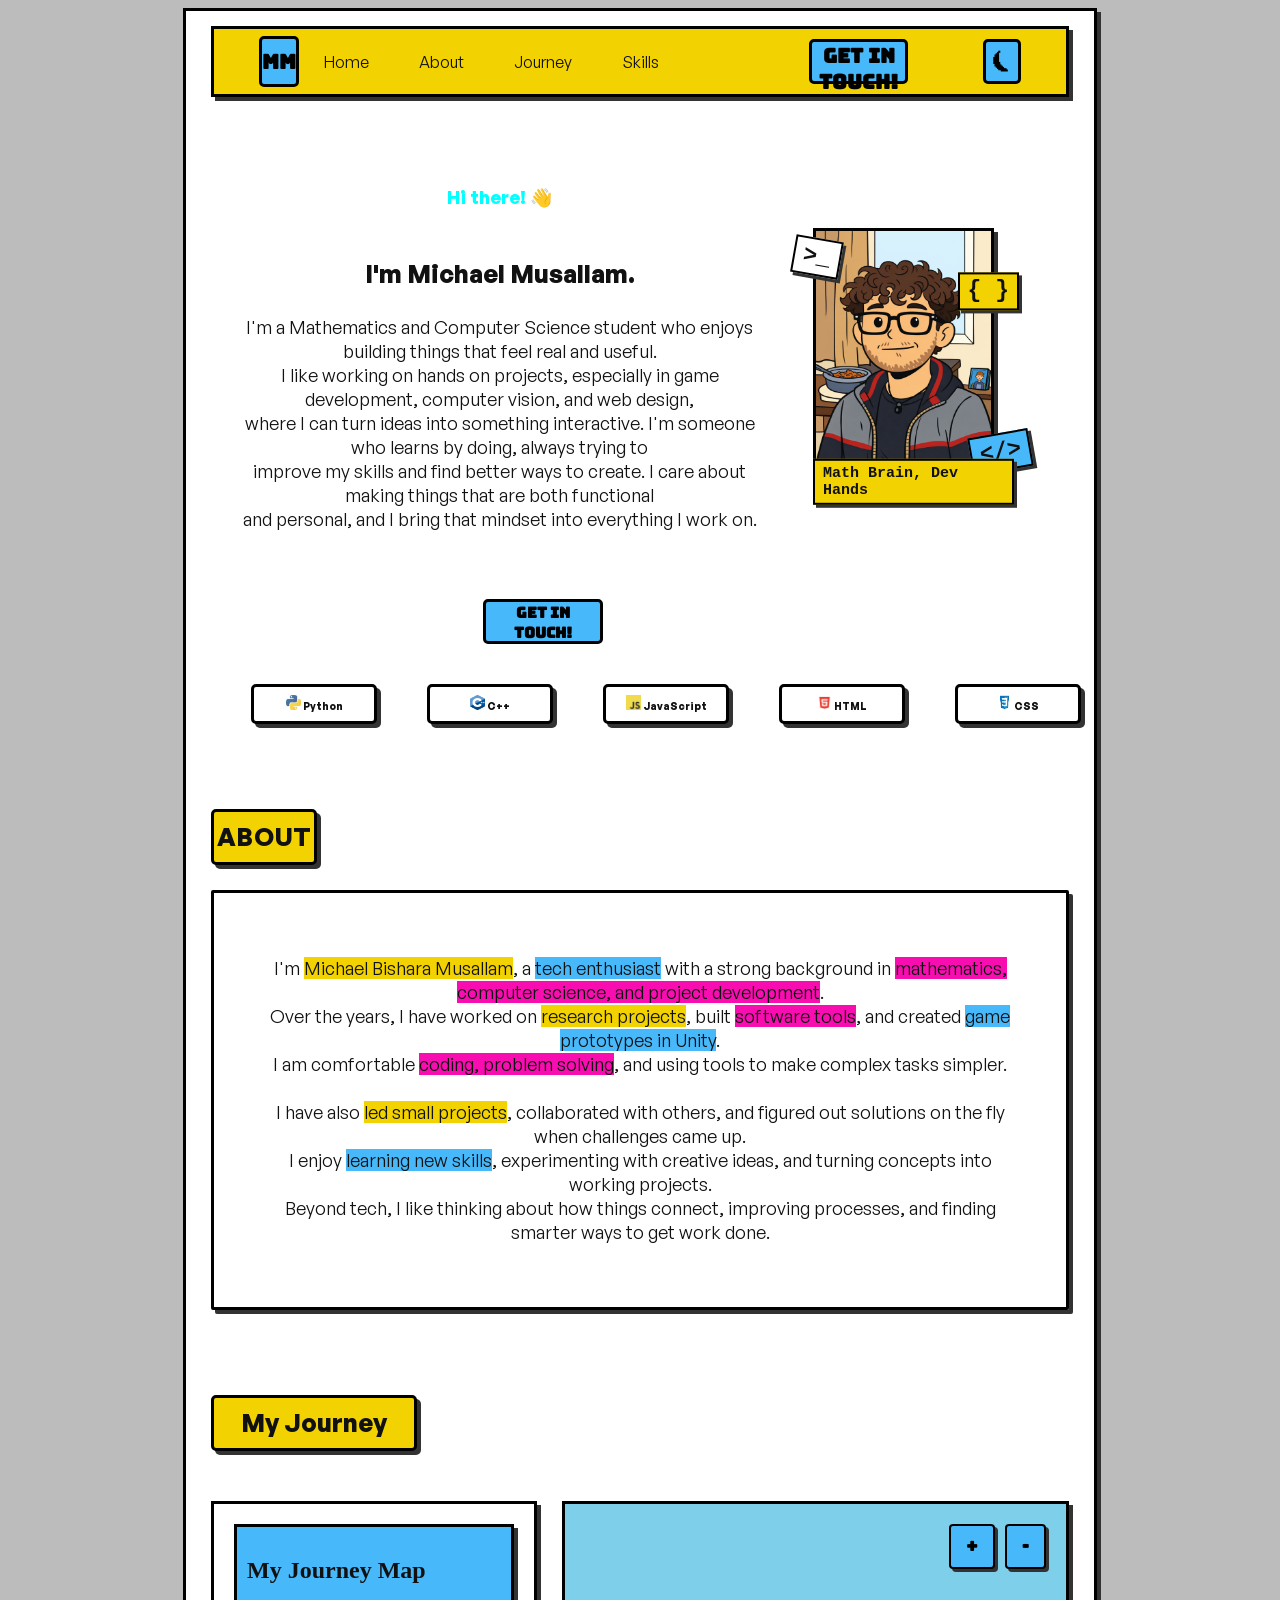
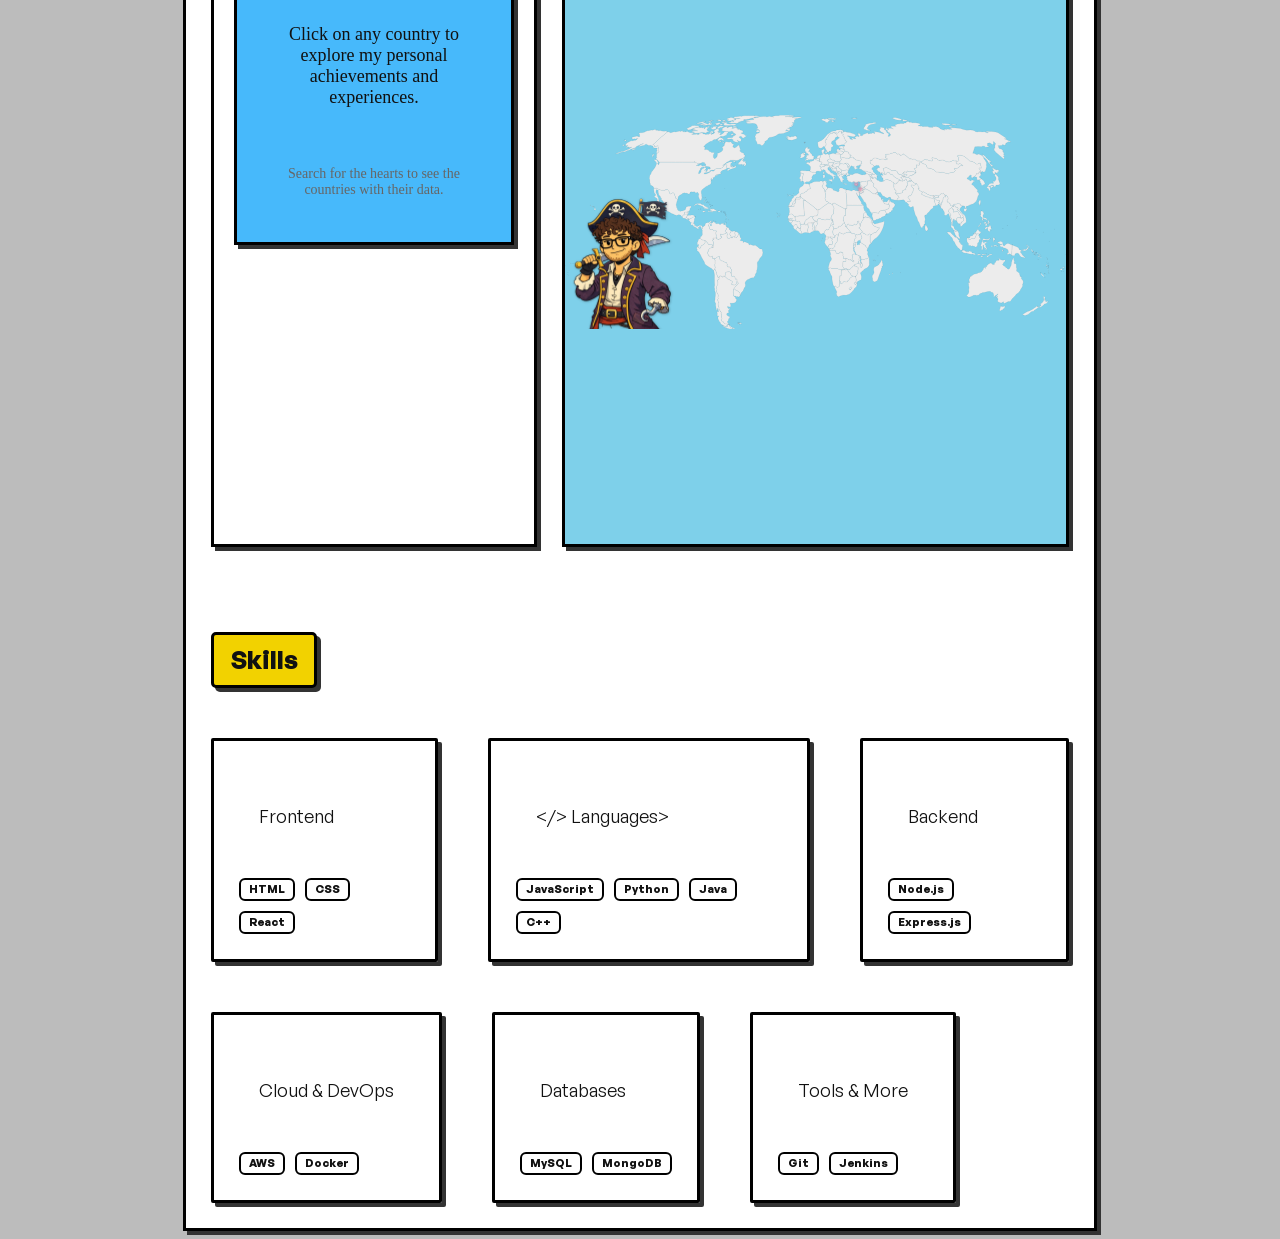
==== commit a43d1fbe: "added a skill card and tags to the page, fixed layout and structure of the website" ====
--- a/index.html
+++ b/index.html
@@ -18,25 +18,27 @@
 <body>
     <div class="main_border">
         <div class="nav">
-            <button class="nav_in namefont" style="font-size: 20px;">
+            <a href="#home" class="nav_in namefont"
+                style="font-size: 20px; text-decoration: none; display: inline-flex; align-items: center; justify-content: center;">
                 <strong>MM</strong>
-            </button>
+            </a>
             <div class="nav-right">
                 <div class="nav_in2">
-                    <a>Home</a>
-                    <a>About</a>
-                    <a>Journey</a>
-                    <a>Skills</a>
+                    <a href="#home">Home</a>
+                    <a href="#about">About</a>
+                    <a href="#journey">Journey</a>
+                    <a href="#skills">Skills</a>
                 </div>
                 <button class="nav_in namefont" style="font-size: 20px;">
                     <strong>Get in touch!</strong>
                 </button>
-                <button class="nav_in namefont" style="font-size: 20px;">
+                <button id="theme-toggle" class="nav_in namefont" style="font-size: 20px;" type="button"
+                    aria-label="Toggle night mode">
                     <strong>⏾</strong>
                 </button>
             </div>
         </div>
-        <div class="mainpage sum sumfont">
+        <div id="home" class="mainpage sum sumfont">
             <p>
                 <strong style="color : aqua  "> Hi there! </strong>👋
                 <br><br><br>
@@ -58,10 +60,11 @@
                 <div class="code-icon icon4">Math Brain, Dev Hands</div>
             </div>
         </div>
-        <button class="nav_in namefont" style="font-size: 10px; width: 120px;">
-            <strong>Get in touch!</strong>
-        </button>
-        <div class="languages">
+        <div class="middle"><button class="nav_in namefont" style="font-size: 15px; width: 120px;">
+                <strong>Get in touch!</strong>
+            </button>
+        </div>
+        <div id="skills" class="languages">
             <div class="languagebutton sumfont">
                 <img src="assets/images/python_logo.png" style="width: 15px; height: 15px;">
                 <span>Python</span>
@@ -84,7 +87,7 @@
             </div>
         </div>
         <div class="aboutme languagebutton sumfont">ABOUT</div>
-        <div class="aboutmeparagraph">
+        <div id="about" class="aboutmeparagraph">
             <p>
                 I'm <span style="background-color: #f2d200;">Michael Bishara Musallam</span>, a <span
                     style="background-color: #47b9fb;">tech enthusiast</span> with a strong background in <span
@@ -103,7 +106,7 @@
                 get work done.<br>
             </p>
         </div>
-        <div>
+        <div id="journey">
             <h3 class="journey sumfont">My Journey</h3>
         </div>
         <div class="container">
@@ -121,6 +124,11 @@
                 <div class="country-info hide">
                     <h2 class="country"></h2>
                     <img class="flag" alt="flag">
+                    <p class="area"></p>
+                    <p class="capital"></p>
+                    <p class="region"></p>
+                    <p class="population"></p>
+                    <p class="description"></p>
                     <div>
                         <h3>Achievements</h3>
                         <ul class="achievements-list"></ul>
@@ -541,7 +549,7 @@
                         </path>
                         <path
                             d="M1179.1 288.2l0.4 2.6-0.6 1 0.1 0-0.7 2-2.1-0.8-0.7 4.2 1.5 0.7-1.3 0.9-0.1 1.7 2.5-0.8 0.4 2.5-1.8 10.2-0.7-1.6-3.9-9.4 1.4-2.1-0.4-0.4 1.1-3 0.6-4.8 0.6-1.7 0.1 0 1.8 0 0.4-1.1 1.4-0.1z"
-                            id="IL" name="Israel">
+                            id="PS" name="Palestine">
                         </path>
                         <path class="Italy"
                             d="M 1068.2 256.4 1066.5 261.5 1067.4 263.4 1066.5 266.7 1062.3 264.3 1059.6 263.6 1052.1 260.4 1052.6 257.1 1058.8 257.7 1064.2 257 1068.2 256.4 Z">
@@ -1678,6 +1686,60 @@
                 </div>
             </div>
         </div>
+        <div>
+            <div id="skills">
+                <h3 class="skills sumfont">Skills</h3>
+            </div>
+            <div class="skillsTBL sumfont ">
+                <div class="skillscells">
+                    <p >Frontend</p>
+                    <div>
+                        <span class="skillscell">HTML</span>
+                        <span class="skillscell">CSS</span>
+                        <span class="skillscell">React</span>
+                    </div>
+                </div>
+                <div class="skillscells">
+                    <p >&lt;/&gt; Languages></p>
+                    <div>
+                        <span class="skillscell">JavaScript</span>
+                        <span class="skillscell">Python</span>
+                        <span class="skillscell">Java</span>
+                        <span class="skillscell">C++</span>
+                    </div>
+                </div>
+                <div class="skillscells">
+                    <p >Backend</p>
+                    <div>
+                        <span class="skillscell">Node.js</span>
+                        <span class="skillscell">Express.js</span>
+                    </div>
+                </div>
+            </div>
+            <div class="skillsTBL sumfont">
+                <div class="skillscells">
+                    <p >Cloud & DevOps</p>
+                    <div>
+                        <span class="skillscell">AWS</span>
+                        <span class="skillscell">Docker</span>
+                    </div>
+                </div>
+                <div class="skillscells">
+                    <p >Databases</p>
+                    <div>
+                        <span class="skillscell">MySQL</span>
+                        <span class="skillscell">MongoDB</span>
+                    </div>
+                </div>
+                <div class="skillscells">
+                    <p >Tools & More</p>
+                    <div>
+                        <span class="skillscell">Git</span>
+                        <span class="skillscell">Jenkins</span>
+                    </div>
+                </div>
+            </div>
+        </div>
     </div>
 
 
--- a/css/style.css
+++ b/css/style.css
@@ -1,6 +1,70 @@
 /* Start styling here */
+html {
+    scroll-behavior: smooth;
+}
+
 body {
     background-color: #bcbcbc;
+    color: #111;
+    transition: background-color 0.3s ease, color 0.3s ease;
+}
+
+body.dark-mode {
+    background-color: #111827;
+    color: #f9fafb;
+}
+
+body.dark-mode .main_border {
+    background-color: #1f2937;
+    border-color: #f9fafb;
+    box-shadow: 4px 4px 0px 0px #6b7280;
+}
+
+body.dark-mode .nav,
+body.dark-mode .nav_in,
+body.dark-mode .languagebutton,
+body.dark-mode .instructions,
+body.dark-mode .side-panel,
+body.dark-mode .country-info,
+body.dark-mode .map-container {
+    border-color: #f9fafb;
+    box-shadow: 4px 4px 0px 0px #6b7280;
+}
+
+body.dark-mode .nav {
+    background: #111827;
+    color: #f9fafb;
+}
+
+body.dark-mode .nav_in {
+    background-color: #2563eb;
+    color: #f9fafb;
+}
+
+body.dark-mode .languagebutton,
+body.dark-mode .instructions,
+body.dark-mode .side-panel,
+body.dark-mode .country-info,
+body.dark-mode .map-container {
+    background-color: #374151;
+    color: #f9fafb;
+}
+
+body.dark-mode .aboutmeparagraph,
+body.dark-mode .container {
+    color: #f9fafb;
+}
+
+body.dark-mode .close-btn {
+    color: #f9fafb;
+}
+
+body.dark-mode .mapsvg {
+    background-color: #1d4ed8;
+}
+
+[id] {
+    scroll-margin-top: 100px;
 }
 
 .main_border {
@@ -28,6 +92,9 @@
     padding: 20px;
     background: #f2d200;
     height: 25px;
+    position: sticky;
+    top: 0;
+    z-index: 1000;
 }
 
 .nav_in {
@@ -41,8 +108,13 @@
     border-color: black;
     background-color: #47b9fb;
     height: 45px;
-}
-
+    color: black;
+
+}
+
+.middle {
+    margin-left: 30%;
+}
 
 .left {
     text-align: right;
@@ -85,6 +157,13 @@
     margin-top: 15px;
     margin-bottom: 15px;
     display: inline-flex;
+    color: inherit;
+    text-decoration: none;
+}
+
+.nav_in2 a:hover,
+.nav a:hover {
+    text-decoration: underline;
 }
 
 .nav-right {
@@ -228,20 +307,82 @@
 }
 
 .journey {
-    background: #ffffff;
-    margin-left: 25px;
-    margin-right: 25px;
+    background: #f2d200;
+    margin-left: 25px;
     margin-top: 85px;
+    margin-bottom: 25px;
+    width: 200px;
+    font-size: 25px;
+    text-align: center;
+    padding: 8px 0;
+    border: 3px solid black;
+    box-shadow: 4px 4px 0px #333;
+    border-radius: 5px;
+    font-weight: bold;
+    font-style: normal;
+    w
+}
+
+.skills {
+    background: #f2d200;
+    margin-left: 25px;
+    margin-top: 85px;
+    margin-bottom: 25px;
     width: 100px;
     font-size: 25px;
     text-align: center;
     padding: 8px 0;
     border: 3px solid black;
     box-shadow: 4px 4px 0px #333;
+    border-radius: 5px;
+    font-weight: bold;
+    font-style: normal;
+}
+
+.skillsTBL {
+    display: flex;
+
+}
+
+.skillscells {
+    margin-left: 25px;
+    margin-right: 25px;
+    margin-top: 25px;
+    margin-bottom: 25px;
+    padding: 25px;
+    font-family: "sumfont", sans-serif;
+    font-style: normal;
+    border: 3px solid black;
+    box-shadow: 4px 4px 0px #333;
     border-radius: 2px;
-    font-weight: bold;
-    font-style: normal;
-    width: auto;
+    display: flex;
+    flex-direction: column;
+    align-items: flex-start;
+    gap: 12px;
+}
+
+.skillscells div {
+    display: flex;
+    flex-wrap: wrap;
+    gap: 10px;
+}
+
+.skillscell {
+    margin: 0;
+    padding: 4px 8px;
+    font-family: "sumfont", sans-serif;
+    font-style: normal;
+    font-size: 11px;
+    font-weight: 700;
+    line-height: 1;
+    background: #ffffff;
+    border: 2px solid black;
+    border-radius: 6px;
+    box-shadow: none;
+    display: inline-flex;
+    align-items: center;
+    justify-content: center;
+
 }
 
 .contain {
@@ -295,7 +436,8 @@
     height: auto;
     background-color: rgb(126, 208, 234);
 }
-.my-journey p{
+
+.my-journey p {
     padding: 20px;
     text-align: left;
     font-size: 18px;
@@ -303,6 +445,7 @@
     border-bottom: 1px solid #0c0808;
     box-shadow: #0c0808 0px 1px 3px;
 }
+
 .side-panel {
     width: 280px;
     background-color: white;
@@ -335,6 +478,7 @@
     from {
         opacity: 1;
     }
+
     to {
         opacity: 0;
     }
@@ -345,6 +489,7 @@
     from {
         opacity: 0;
     }
+
     to {
         opacity: 1;
     }
@@ -361,6 +506,7 @@
         opacity: 0;
         transform: translateY(20px);
     }
+
     to {
         opacity: 1;
         transform: translateY(0);
@@ -381,29 +527,35 @@
     display: flex;
     justify-content: center;
 }
+
 .instructions {
     padding: 10px;
     background: #47b9fb;
     border: 3px solid black;
     box-shadow: 4px 4px 0px #333;
 }
+
 .close-btn:hover {
     background-color: #f0f0f0;
 }
+
 .hide {
     display: none;
-    
-}
-@keyframes slideIn{
+
+}
+
+@keyframes slideIn {
     from {
         opacity: 0;
         transform: translateY(20px);
     }
+
     to {
         opacity: 1;
         transform: translateY(0);
     }
 }
+
 .country-info {
     margin-top: 20px;
 }
@@ -420,6 +572,7 @@
         opacity: 0;
         transform: scale(0.9);
     }
+
     to {
         opacity: 1;
         transform: scale(1);
@@ -460,6 +613,7 @@
         opacity: 0;
         transform: translateX(-20px);
     }
+
     to {
         opacity: 1;
         transform: translateX(0);
@@ -512,7 +666,8 @@
 .heart-crosshair {
     filter: drop-shadow(2px 2px 4px rgba(0, 0, 0, 0.3));
     opacity: 0.5;
-    pointer-events: none; /* Allow clicks to pass through the marker */
+    pointer-events: none;
+    /* Allow clicks to pass through the marker */
 }
 
 .header {
@@ -528,7 +683,7 @@
     font-size: 18px;
 }
 
-.svg-wrapper{
+.svg-wrapper {
     transform-origin: center;
     transition: transform 0.3s ease;
     display: inline-block;
@@ -539,10 +694,11 @@
 
 .svg-wrapper.panning {
     cursor: grabbing;
-    transition: none; /* Disable transition while panning for smoother experience */
-}
-
-.map-container{
+    transition: none;
+    /* Disable transition while panning for smoother experience */
+}
+
+.map-container {
     position: relative;
     flex: 1;
     background-color: white;
@@ -550,17 +706,19 @@
     display: flex;
     align-items: center;
     justify-content: center;
-    user-select: none; /* Prevent text selection while panning */
+    user-select: none;
+    /* Prevent text selection while panning */
     border: 3px solid black;
     box-shadow: 4px 4px 0px 0px #333;
     min-height: 600px;
     background-color: rgb(126, 208, 234);
 }
-.fixed-bottom-left-image{
+
+.fixed-bottom-left-image {
     position: absolute;
     bottom: 180px;
     left: 20px;
-    width: 150px; 
+    width: 150px;
     height: auto;
     z-index: 50;
     pointer-events: none;
@@ -571,6 +729,6 @@
     filter: drop-shadow(2px 2px 4px rgba(0, 0, 0, 0.3));
     opacity: 1;
     pointer-events: none;
-    width: auto; 
+    width: auto;
     height: auto;
 }
